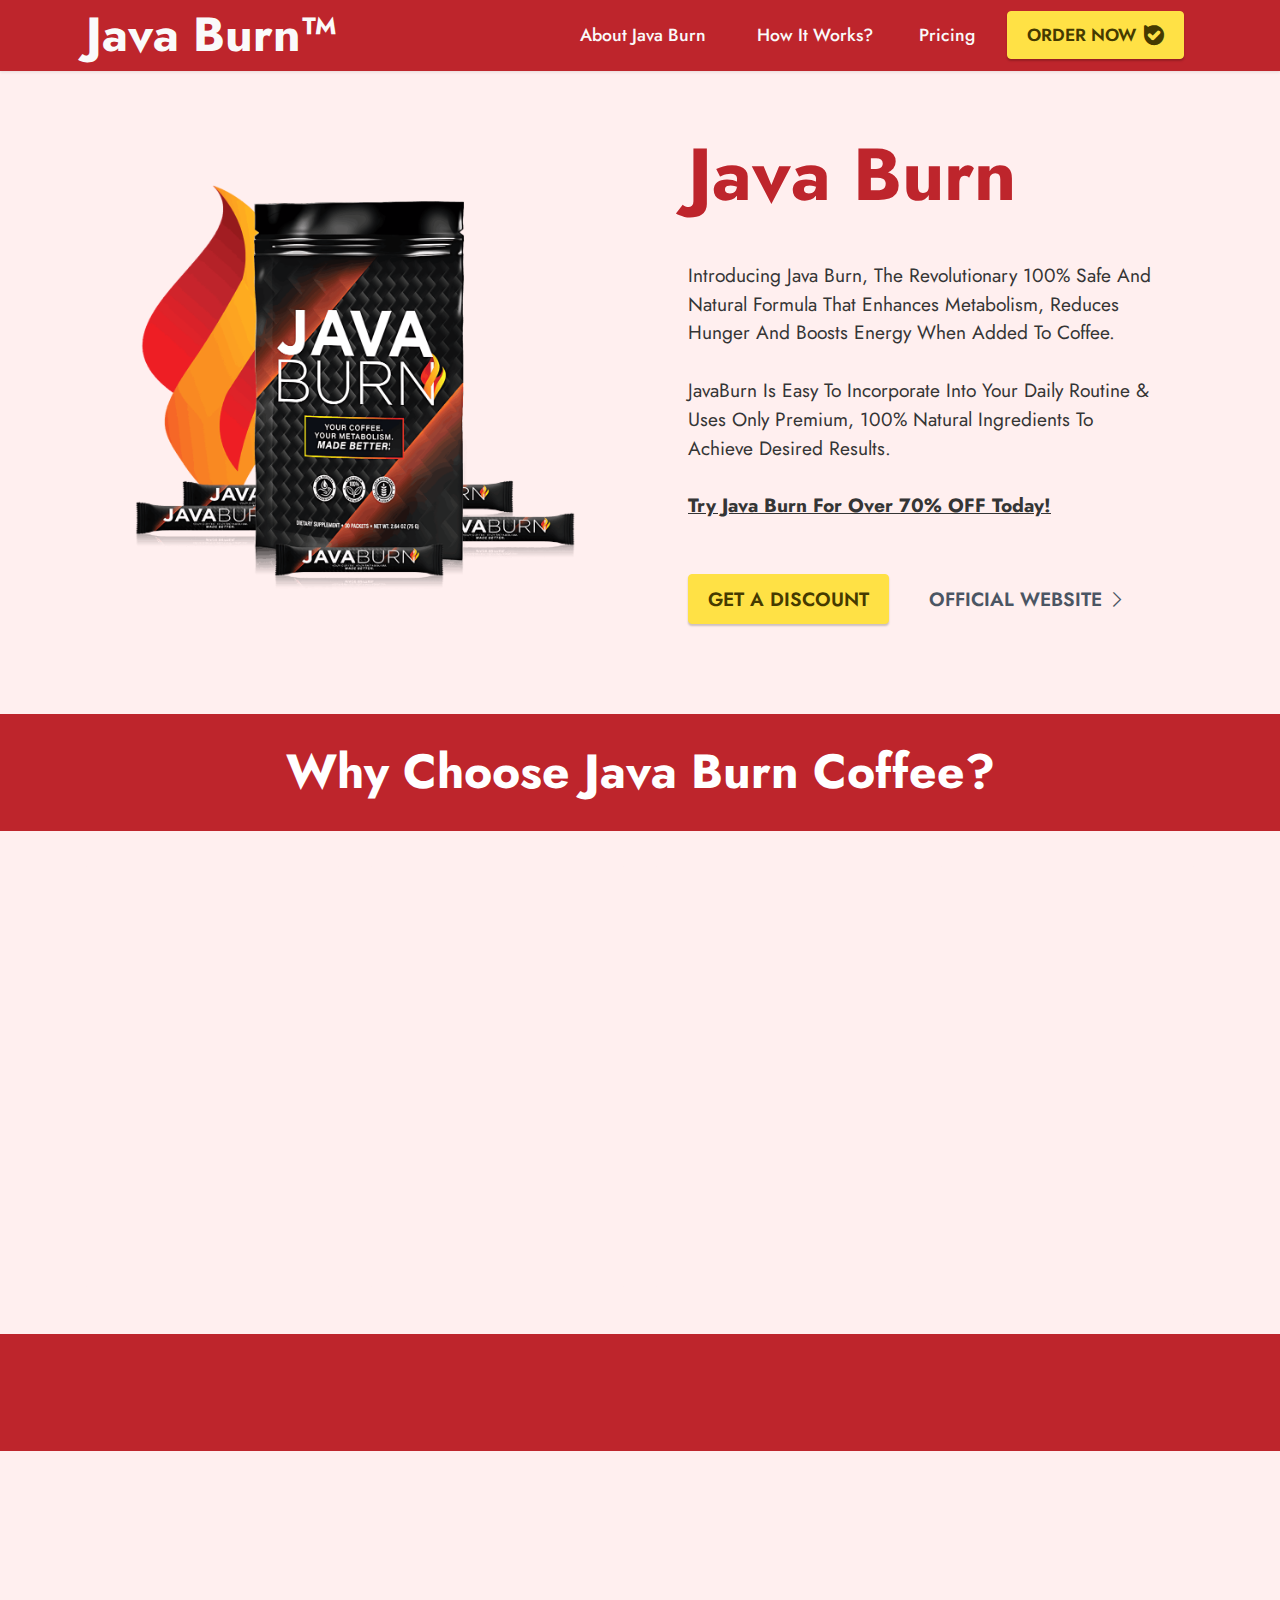
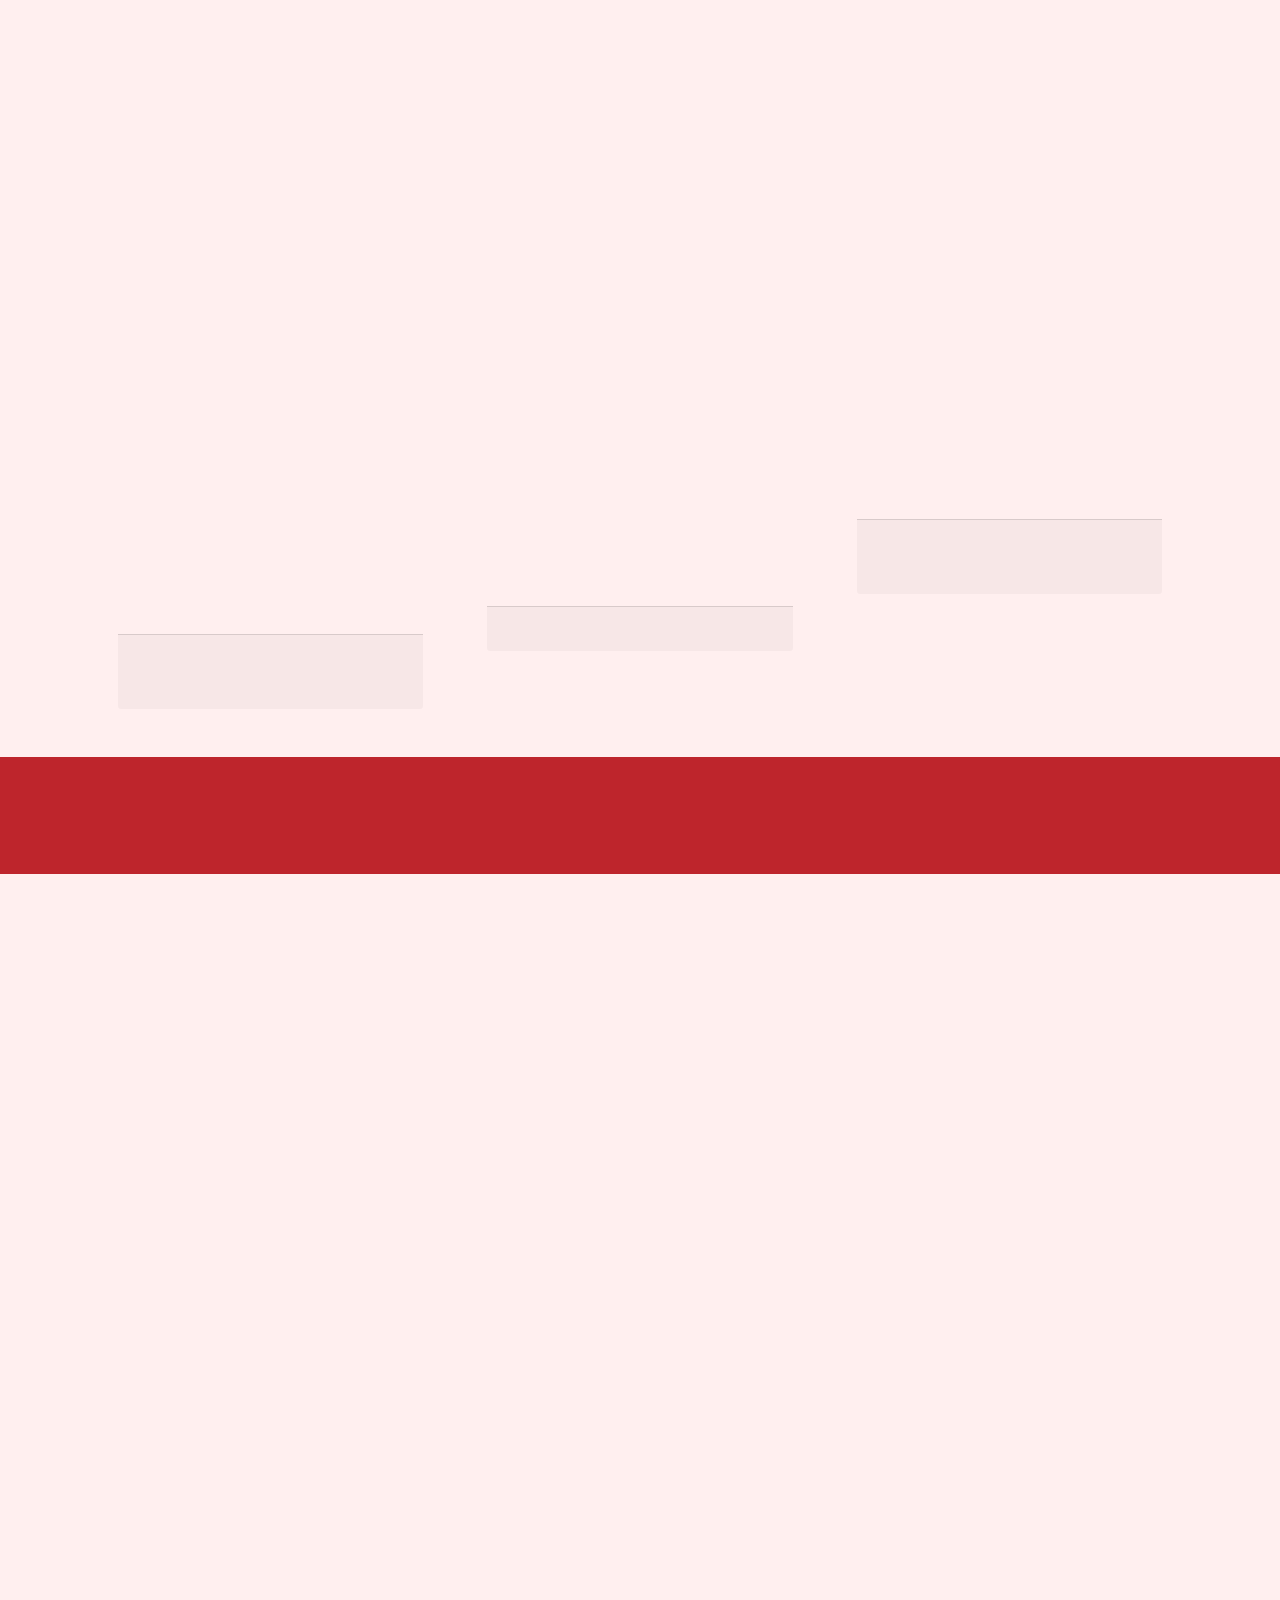
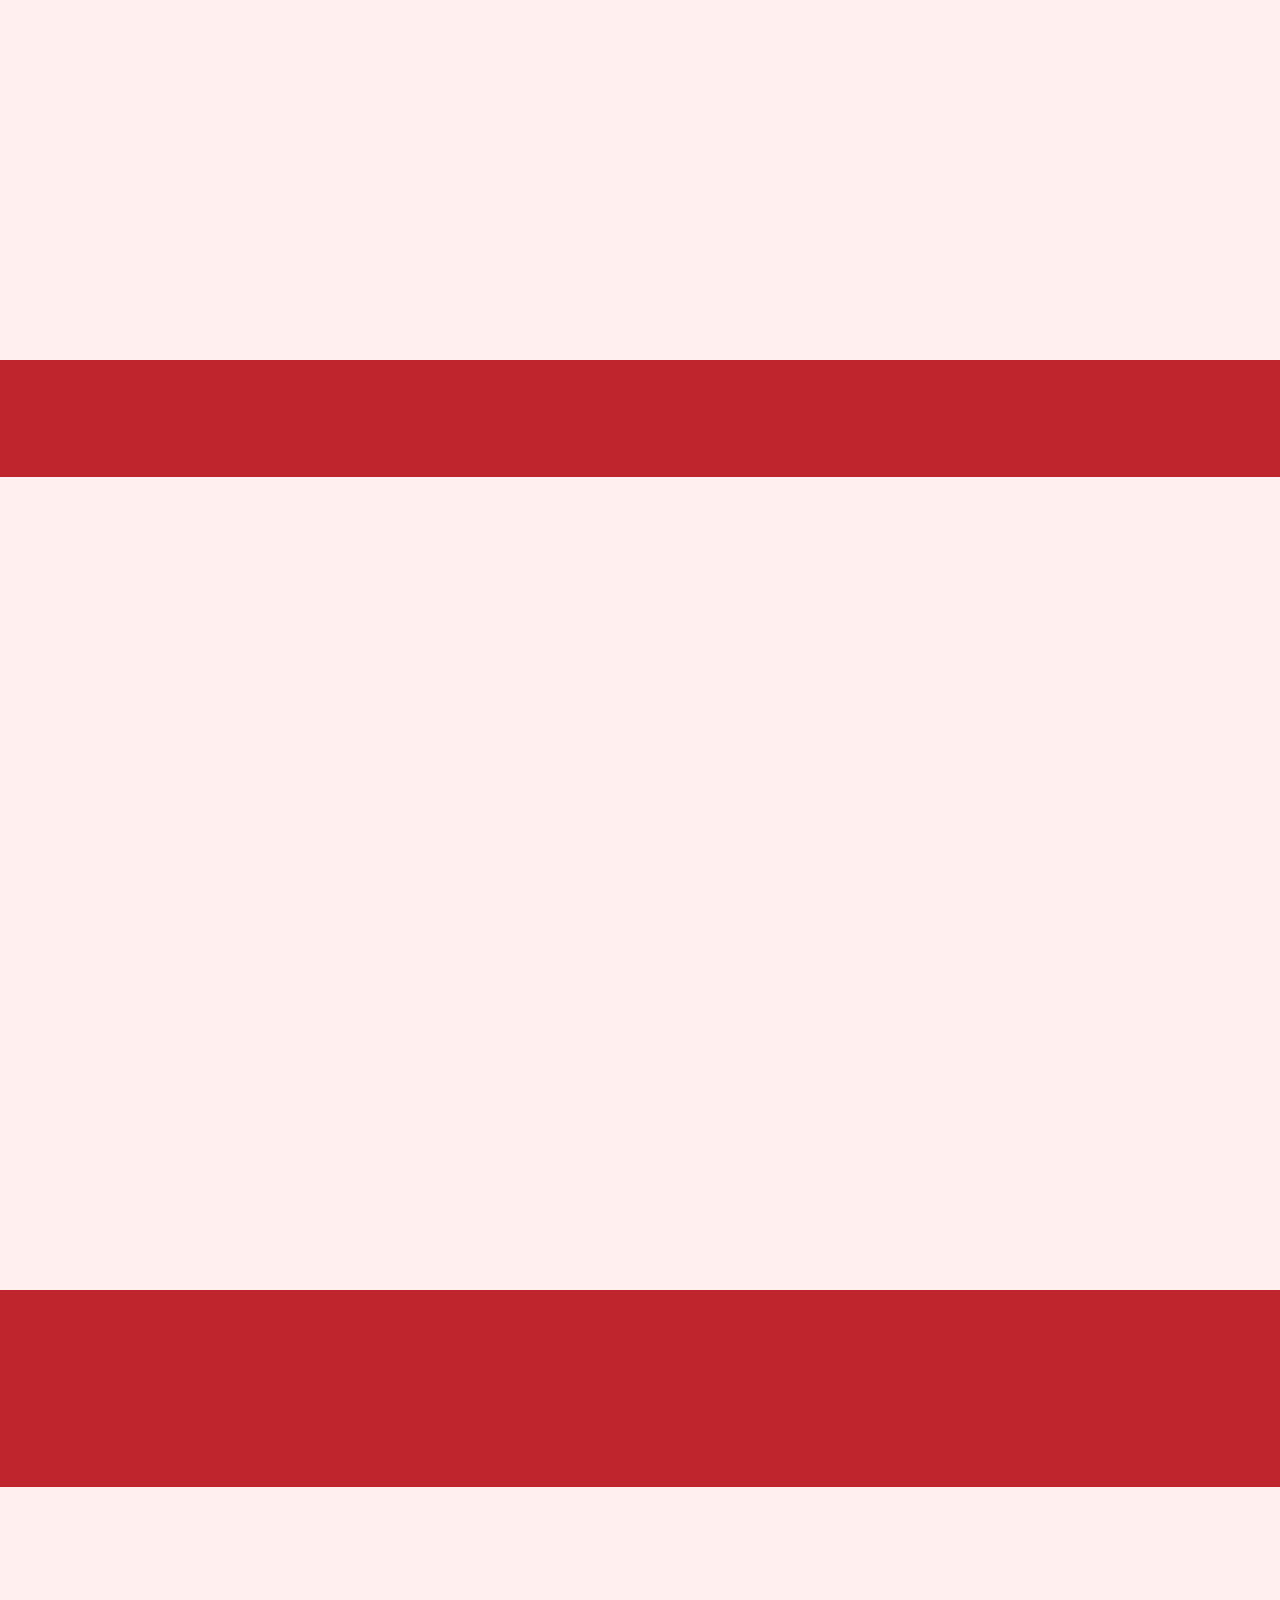
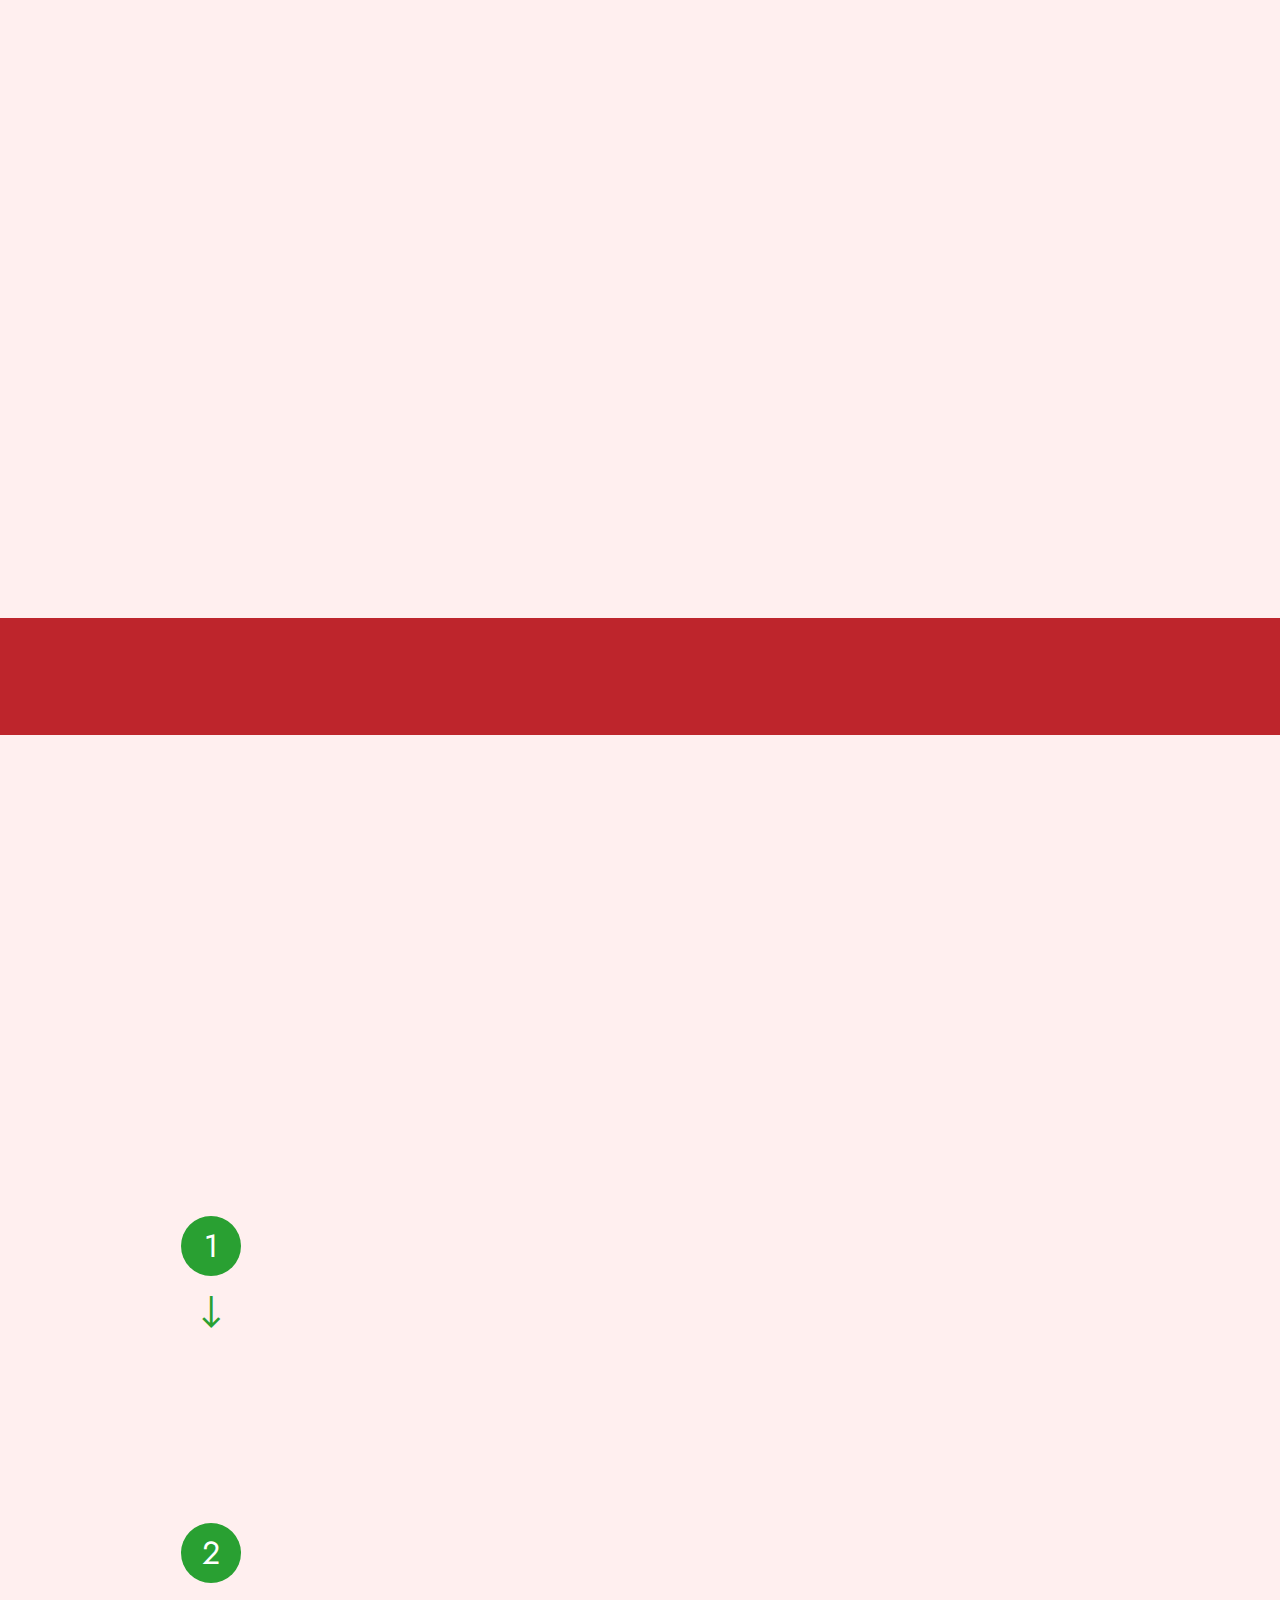
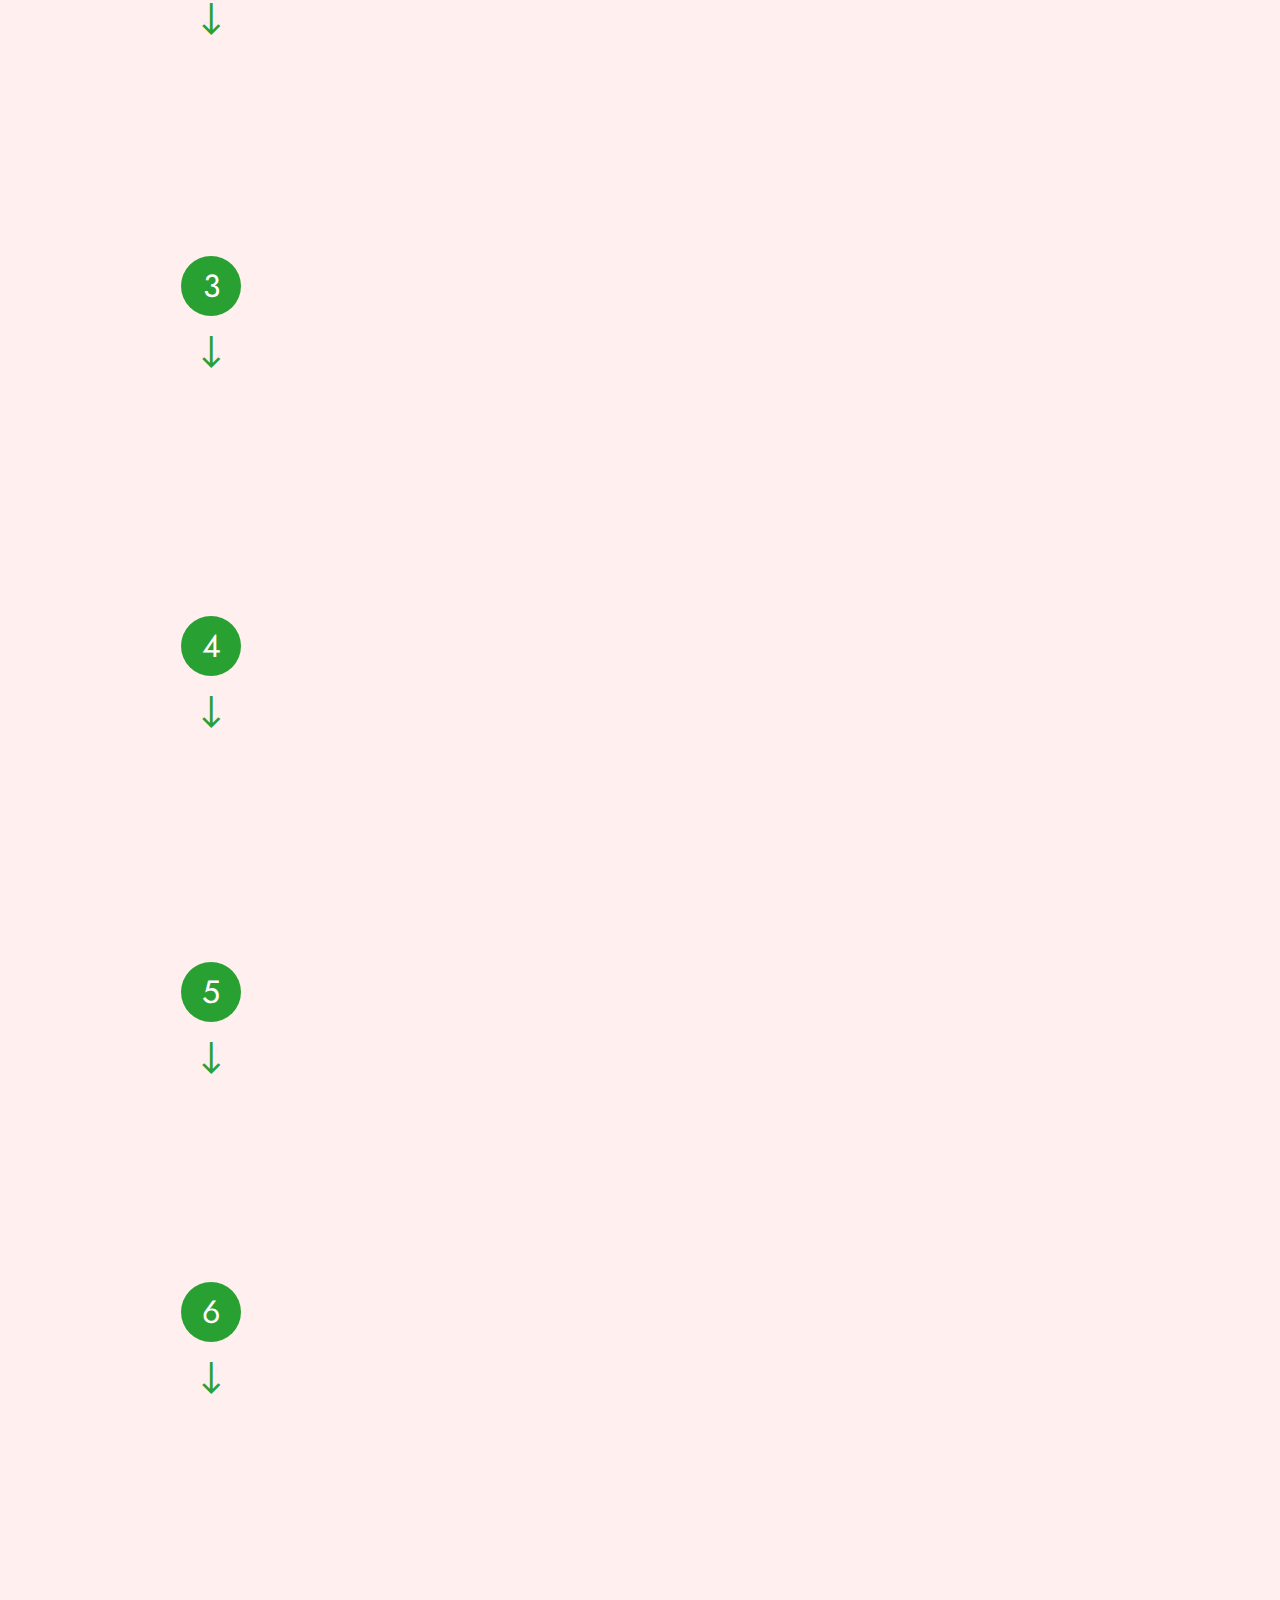
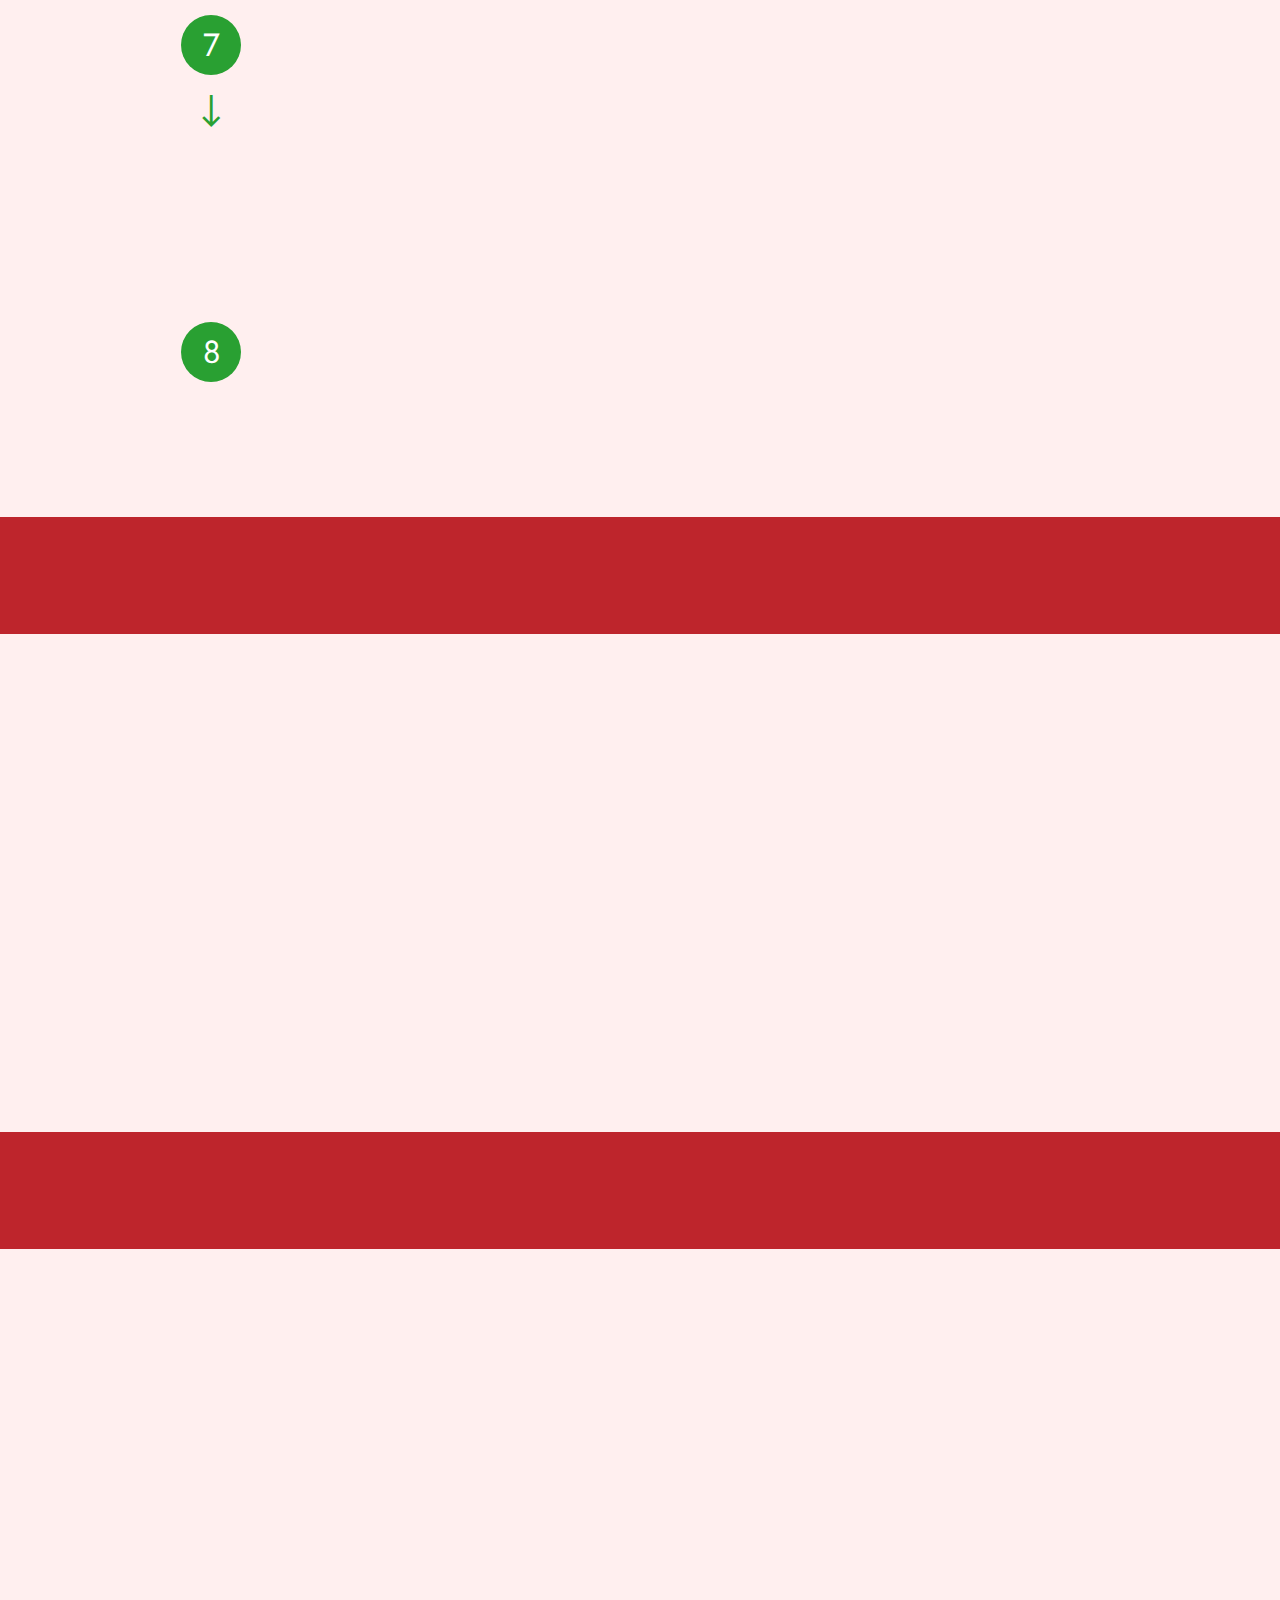
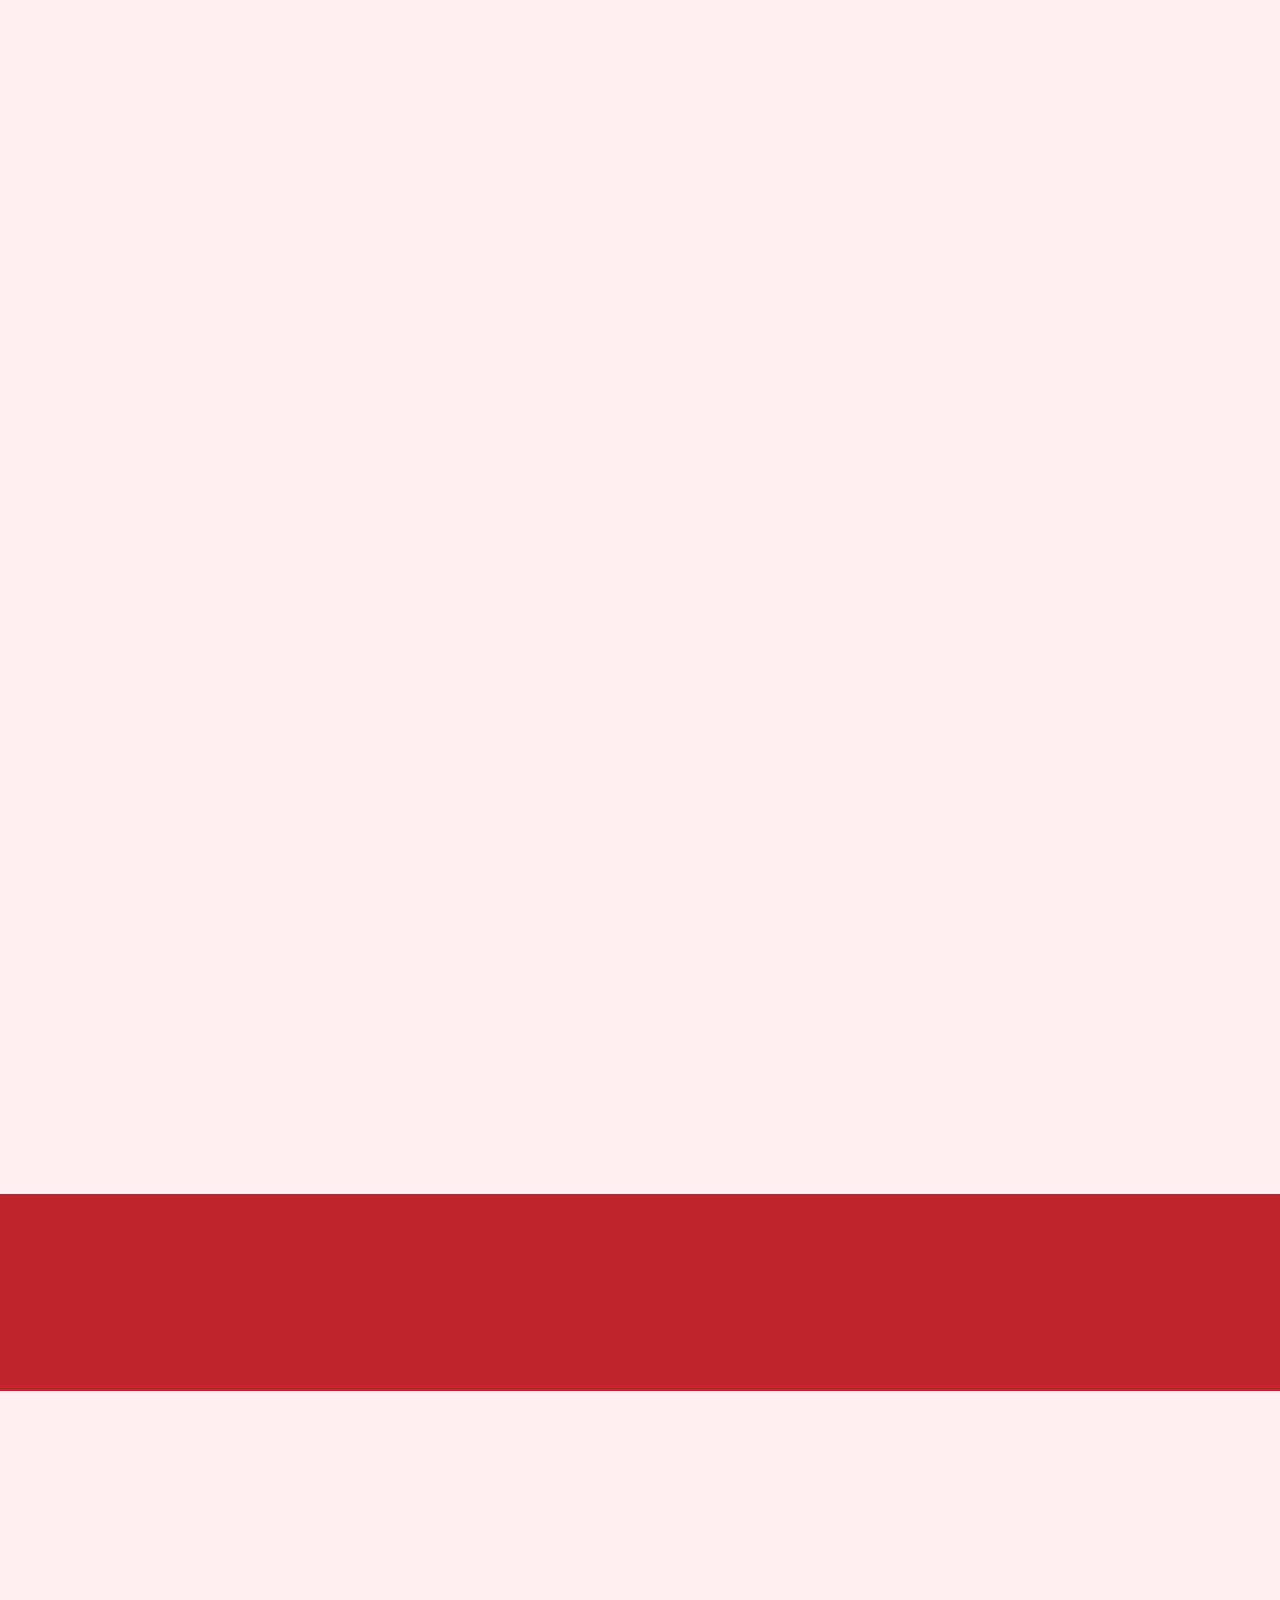
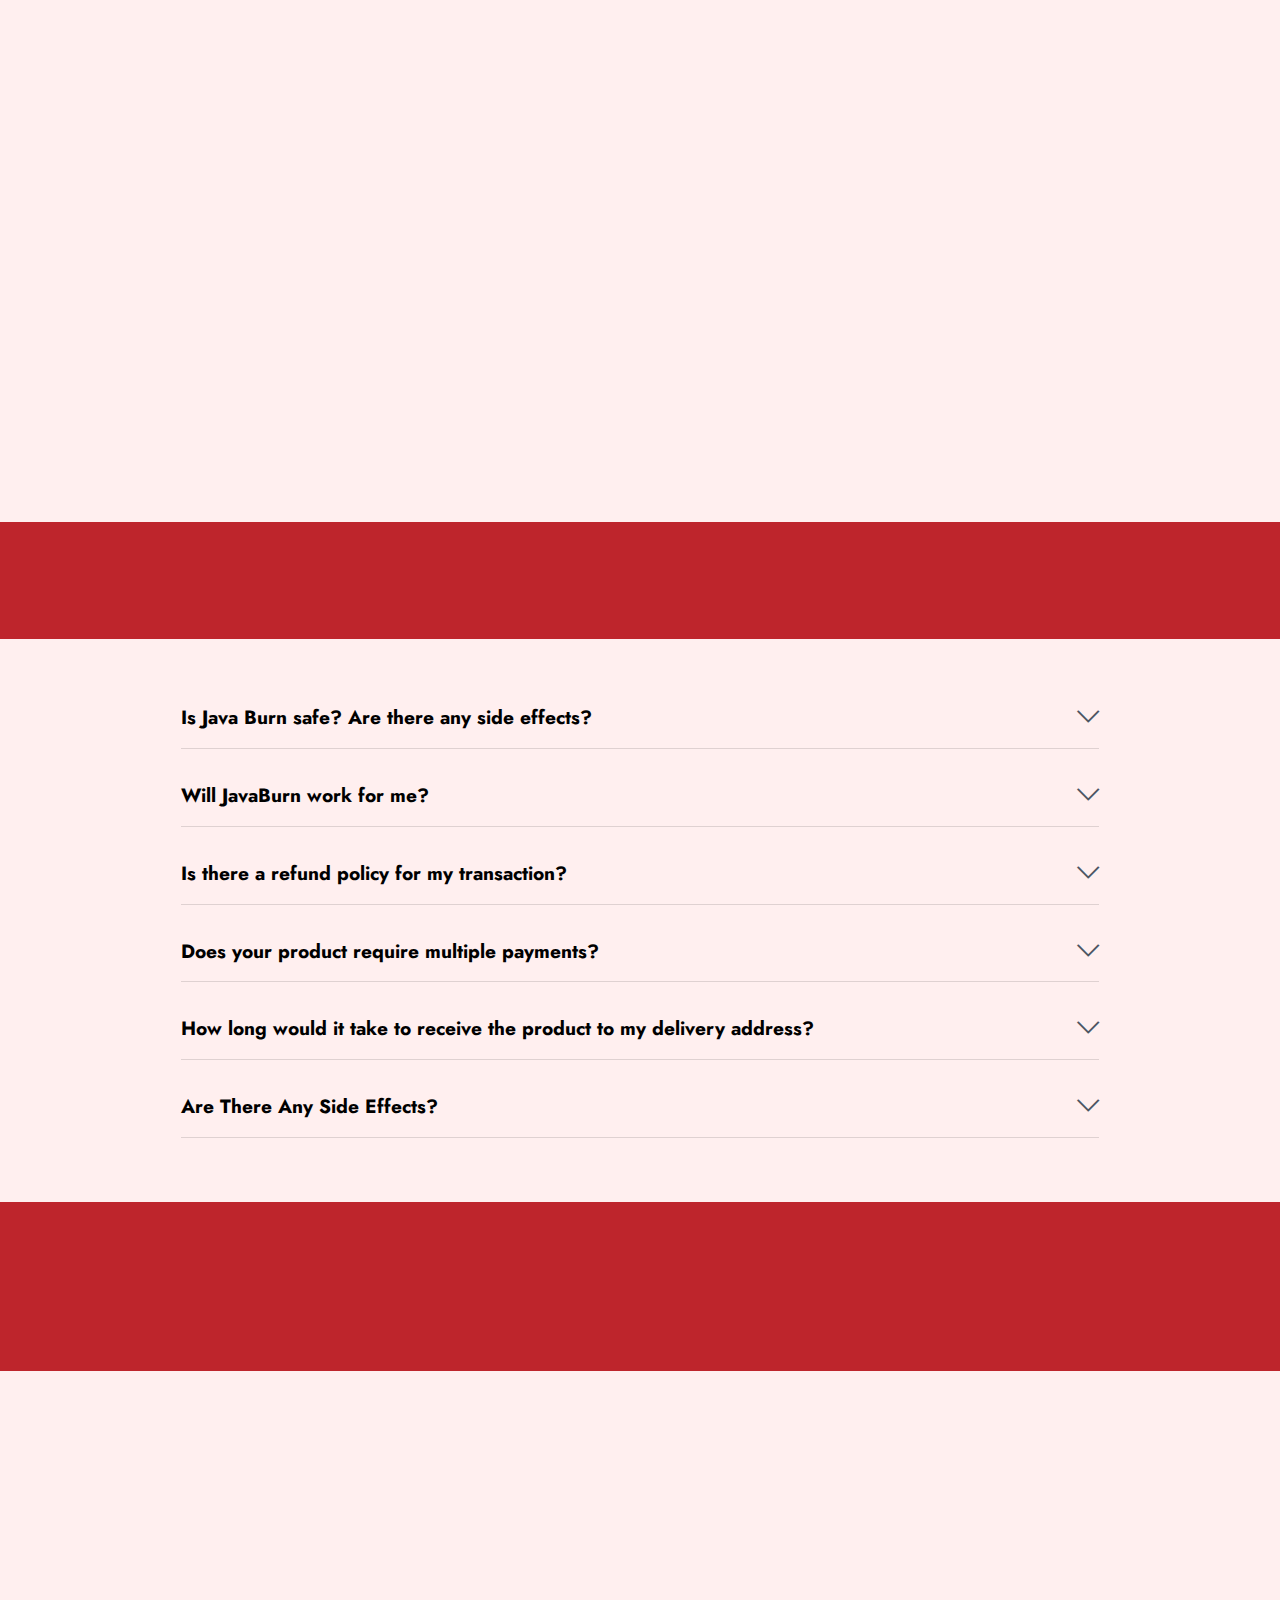
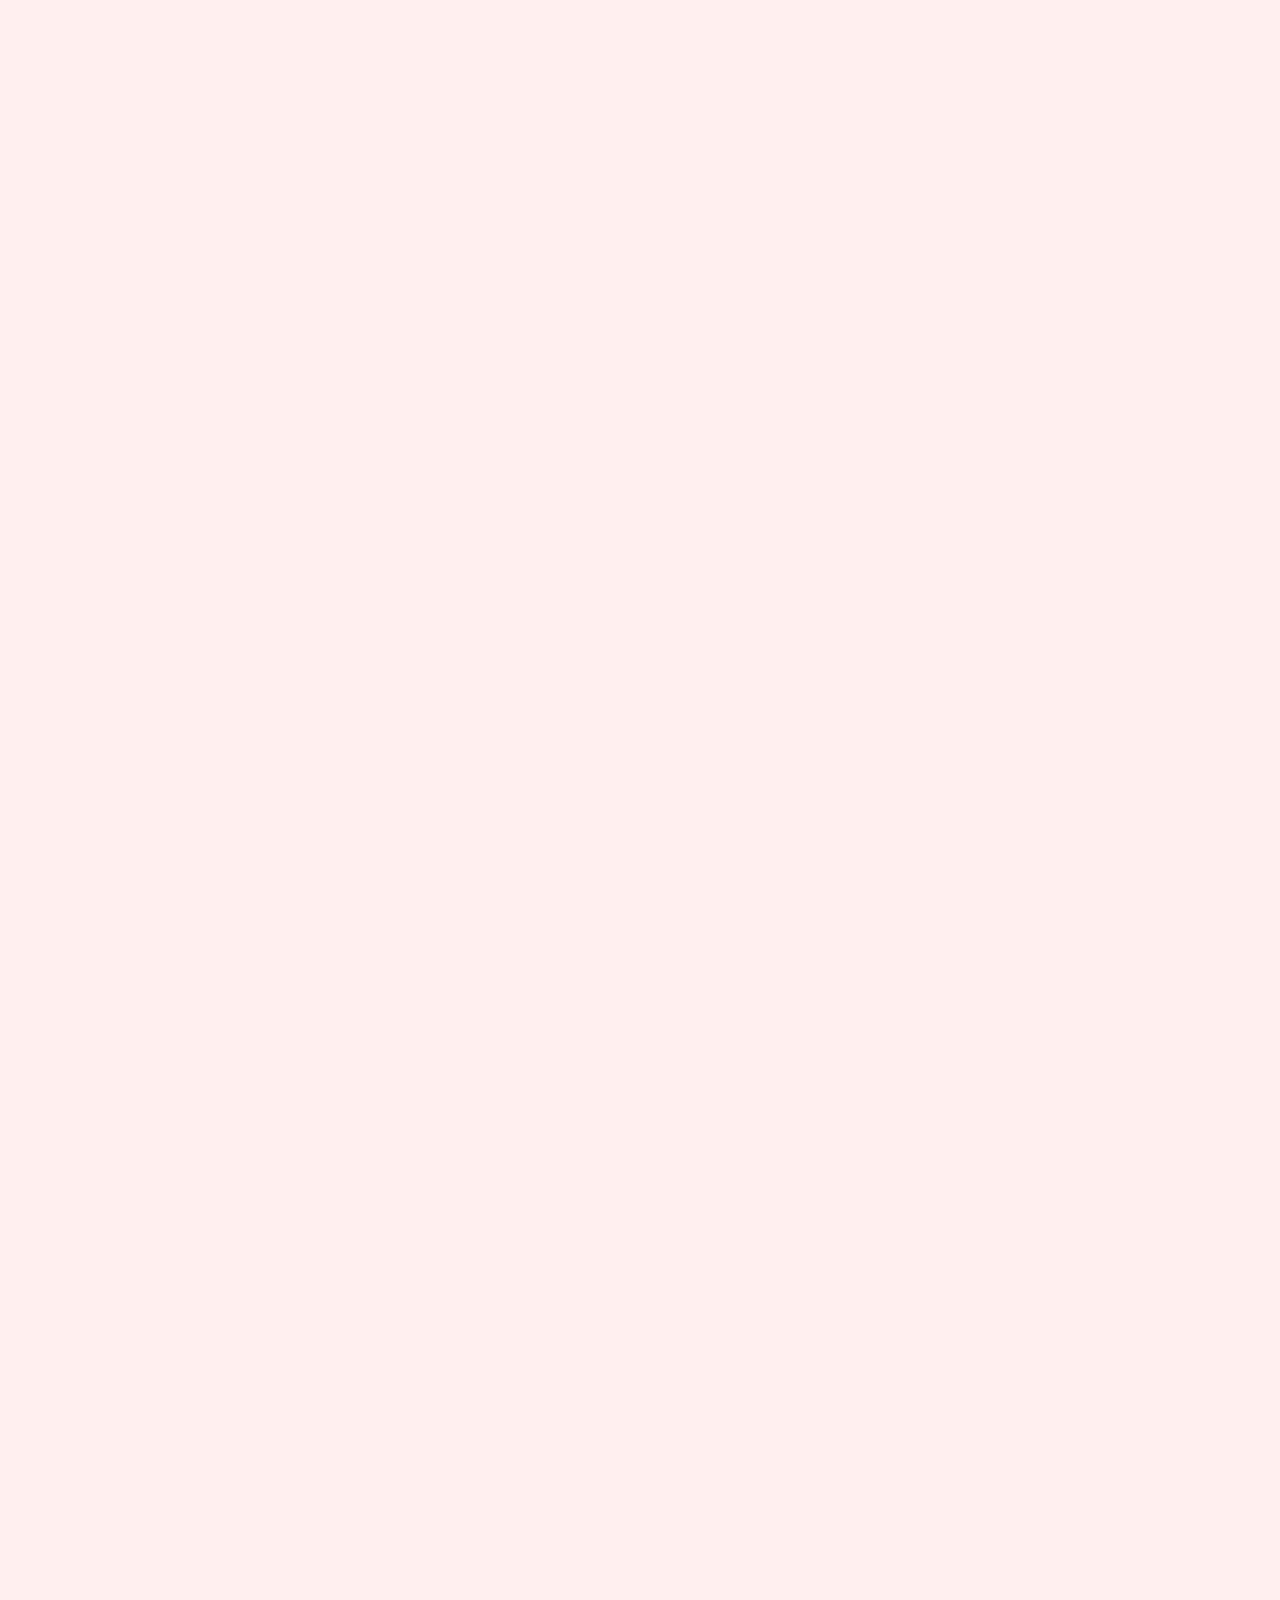
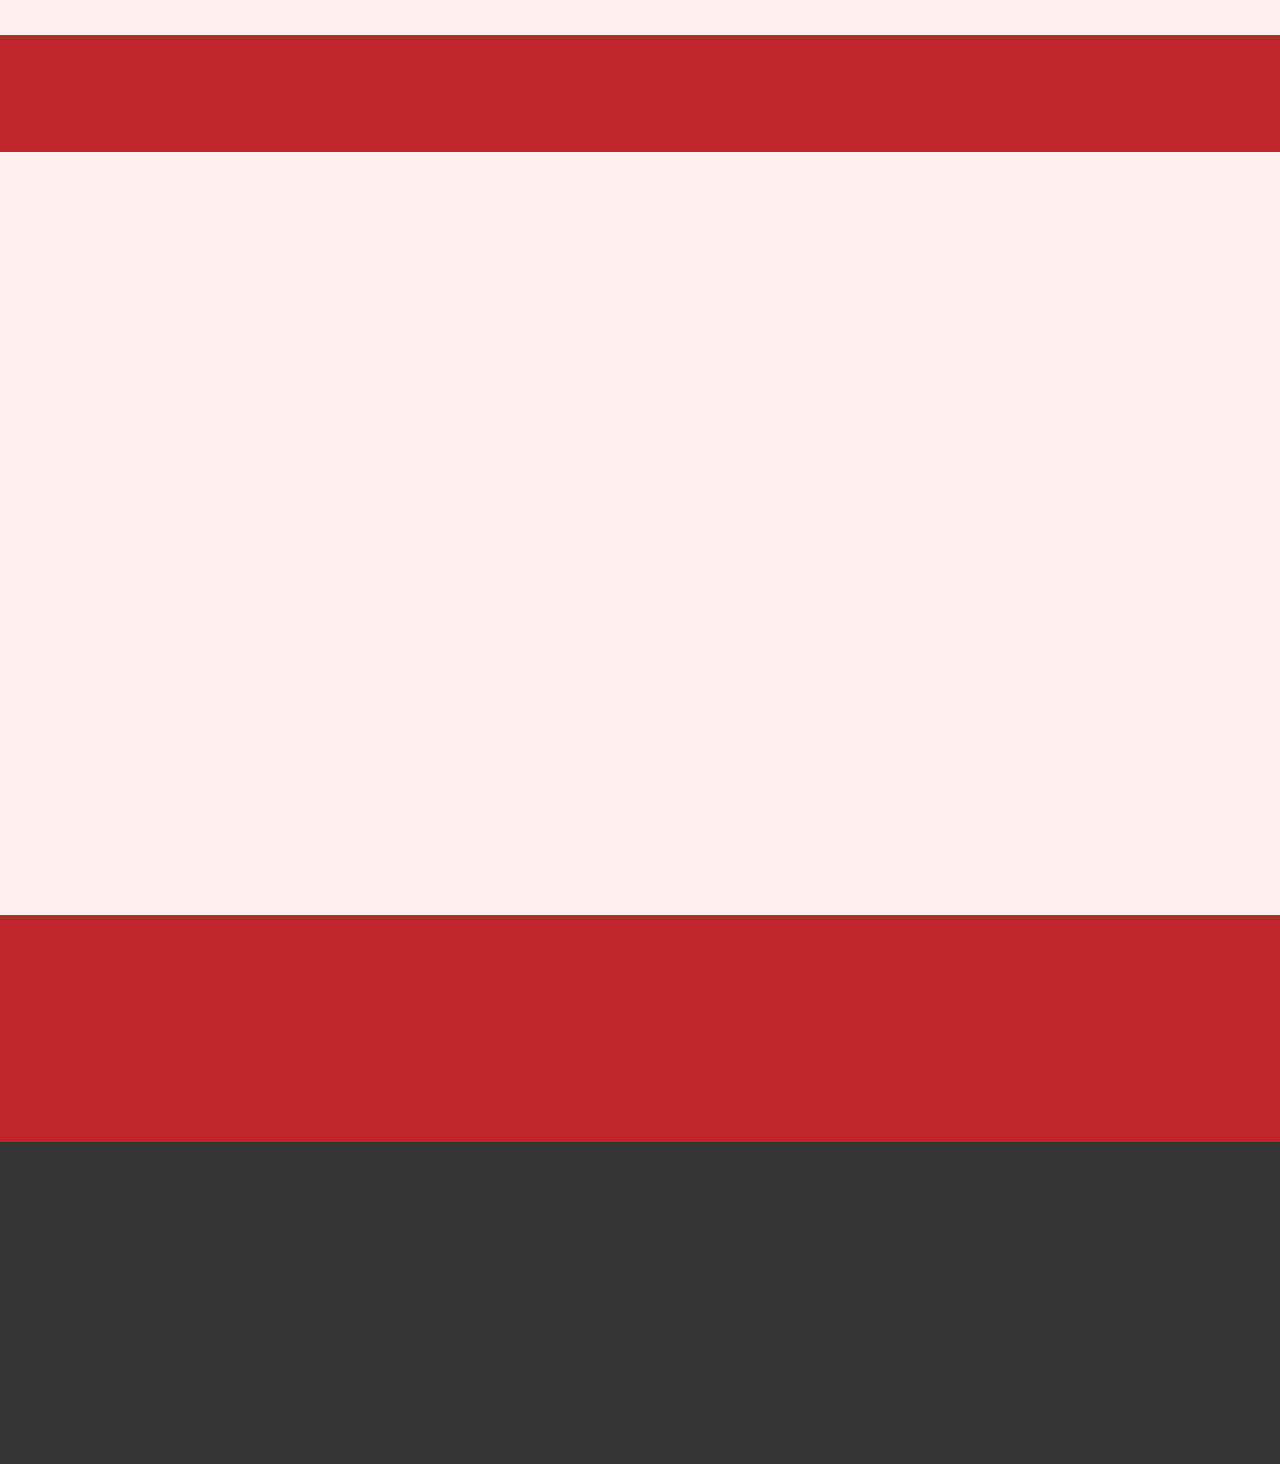
==== index.html @ 0607e8ec "Add files via upload" ====
<!DOCTYPE html>
<html  >
<head>
  
  <meta charset="UTF-8">
  <meta http-equiv="X-UA-Compatible" content="IE=edge">
  
  <meta name="twitter:card" content="summary_large_image"/>
  <meta name="twitter:image:src" content="">
  <meta property="og:image" content="">
  <meta name="twitter:title" content="Java Burn™ Coffee (Buy Now) | JavaBurn Official Store">
  <meta name="viewport" content="width=device-width, initial-scale=1, minimum-scale=1">
  <link rel="shortcut icon" href="assets/images/favicon-main-128x128.png" type="image/x-icon">
  <meta name="description" content="Introducing Java Burn, The Revolutionary 100% Safe And Natural Formula That Enhances Metabolism, Reduces Hunger And Boosts Energy When Added To Coffee.">
  
  
  <title>Java Burn™ Coffee (Buy Now) | JavaBurn Official Store</title>
  <link rel="stylesheet" href="assets/web/assets/mobirise-icons2/mobirise2.css">
  <link rel="stylesheet" href="assets/web/assets/mobirise-icons/mobirise-icons.css">
  <link rel="stylesheet" href="assets/bootstrap/css/bootstrap.min.css">
  <link rel="stylesheet" href="assets/bootstrap/css/bootstrap-grid.min.css">
  <link rel="stylesheet" href="assets/bootstrap/css/bootstrap-reboot.min.css">
  <link rel="stylesheet" href="assets/animatecss/animate.css">
  <link rel="stylesheet" href="assets/dropdown/css/style.css">
  <link rel="stylesheet" href="assets/socicon/css/styles.css">
  <link rel="stylesheet" href="assets/theme/css/style.css">
  <link rel="preload" href="https://fonts.googleapis.com/css?family=Jost:100,200,300,400,500,600,700,800,900,100i,200i,300i,400i,500i,600i,700i,800i,900i&display=swap" as="style" onload="this.onload=null;this.rel='stylesheet'">
  <noscript><link rel="stylesheet" href="https://fonts.googleapis.com/css?family=Jost:100,200,300,400,500,600,700,800,900,100i,200i,300i,400i,500i,600i,700i,800i,900i&display=swap"></noscript>
  <link rel="preload" as="style" href="assets/mobirise/css/mbr-additional.css"><link rel="stylesheet" href="assets/mobirise/css/mbr-additional.css" type="text/css">
  
  
  
  <meta http-equiv="content-language" content="en-us">
<meta name="keywords" content="java burn, javaburn, java burn coffee, javaburn coffee">
</head>
<body>
  
  <section data-bs-version="5.1" class="menu menu2 cid-tmAYGHW7QI" once="menu" id="menu2-29">
    
    <nav class="navbar navbar-dropdown navbar-expand-lg">
        <div class="container">
            <div class="navbar-brand">
                
                <span class="navbar-caption-wrap"><a class="navbar-caption text-white text-primary display-2" href="index.html">Java Burn™</a></span>
            </div>
            <button class="navbar-toggler" type="button" data-toggle="collapse" data-bs-toggle="collapse" data-target="#navbarSupportedContent" data-bs-target="#navbarSupportedContent" aria-controls="navbarNavAltMarkup" aria-expanded="false" aria-label="Toggle navigation">
                <div class="hamburger">
                    <span></span>
                    <span></span>
                    <span></span>
                    <span></span>
                </div>
            </button>
            <div class="collapse navbar-collapse" id="navbarSupportedContent">
                <ul class="navbar-nav nav-dropdown" data-app-modern-menu="true"><li class="nav-item"><a class="nav-link link text-white text-primary display-4" href="index.html#content4-4">About Java Burn&nbsp;<br></a>
                    </li><li class="nav-item"><a class="nav-link link text-white text-primary display-4" href="index.html#content4-6">How It Works?</a></li><li class="nav-item"><a class="nav-link link text-white text-primary display-4" href="index.html#content4-2f">Pricing</a></li></ul>
                
                <div class="navbar-buttons mbr-section-btn"><a class="btn btn-warning display-4" href="https://hop.clickbank.net/?vendor=javaburn&affiliate=527914&lid=6100&tid=organic" rel="nofollow"><span class="socicon socicon-bale mbr-iconfont mbr-iconfont-btn" style="font-size: 20px;"></span>ORDER NOW</a></div>
            </div>
        </div>
    </nav>
</section>

<section data-bs-version="5.1" class="header14 cid-tmAWnNTbYr" id="header14-28">

    

    
    

    <div class="container">
        <div class="row justify-content-center align-items-center">
            <div class="col-12 col-md-6 image-wrapper">
                <a href="https://hop.clickbank.net/?vendor=javaburn&affiliate=527914&lid=6100&tid=organic" rel="nofollow"><img src="assets/images/out-53-1256x957.png" alt="Buy Now"></a>
            </div>
            <div class="col-12 col-md">
                <div class="text-wrapper">
                    <h1 class="mbr-section-title mbr-fonts-style mb-3 display-1"><strong>Java Burn</strong></h1>
                    <p class="mbr-text mbr-fonts-style display-7">
                        <br>Introducing Java Burn, The Revolutionary 100% Safe And Natural Formula That Enhances Metabolism, Reduces Hunger And Boosts Energy When Added To Coffee.<br><br>JavaBurn Is Easy To Incorporate Into Your Daily Routine &amp; Uses Only Premium, 100% Natural Ingredients To Achieve Desired Results.<br><br><strong><u>Try Java Burn For Over 70% OFF Today!</u><br></strong><br></p>
                    <div class="mbr-section-btn mt-3"><a class="btn btn-warning display-7" href="https://hop.clickbank.net/?vendor=javaburn&affiliate=527914&lid=6100&tid=organic" rel="nofollow"><font face="Moririse2"><br></font>GET A DISCOUNT</a> <a class="btn btn-primary-outline display-7" href="https://hop.clickbank.net/?vendor=javaburn&affiliate=527914&lid=6100&tid=organic" rel="nofollow"><span class="mobi-mbri mobi-mbri-arrow-next mbr-iconfont mbr-iconfont-btn" style="font-size: 15px;"></span><font face="Moririse2"><br></font>OFFICIAL WEBSITE</a></div>
                </div>
            </div>
        </div>
    </div>
</section>

<section data-bs-version="5.1" class="content4 cid-tkw43LLXRT" id="content4-1a">
    

    
    
    <div class="container">
        <div class="row justify-content-center">
            <div class="title col-md-12 col-lg-12">
                <h3 class="mbr-section-title mbr-fonts-style align-center mb-4 display-2"><strong>Why Choose Java Burn Coffee?</strong></h3>
                
                
            </div>
        </div>
    </div>
</section>

<section data-bs-version="5.1" class="team1 cid-tkw4m1pY9d" id="team1-1b">
    

    
    
    <div class="container">
        <div class="row justify-content-center">
            
            <div class="col-sm-6 col-lg-3">
                <div class="card-wrap">
                    <div class="image-wrap">
                        <img src="assets/images/untitled-200-120-px-2-500x300.png" alt="Made In USA">
                    </div>
                    <div class="content-wrap">
                        <h5 class="mbr-section-title card-title mbr-fonts-style align-center m-0 display-5"><strong>Made In USA</strong></h5>
                        
                        <p class="card-text mbr-fonts-style align-center display-7">
                            Our Java Burn dietary supplement is proudly made in the United States of America.
                        </p>
                        
                        
                    </div>
                </div>
            </div>

            <div class="col-sm-6 col-lg-3">
                <div class="card-wrap">
                    <div class="image-wrap">
                        <img src="assets/images/untitled-200-120-px-1-500x300.png" alt="GMP Certified">
                    </div>
                    <div class="content-wrap">
                        <h5 class="mbr-section-title card-title mbr-fonts-style align-center m-0 display-5"><strong>GMP Certified</strong></h5>
                        
                        <p class="card-text mbr-fonts-style align-center display-7">
                            This product has been certified under Good Manufacturing Practice standards.</p>
                        
                        
                    </div>
                </div>
            </div>

            <div class="col-sm-6 col-lg-3">
                <div class="card-wrap">
                    <div class="image-wrap">
                        <img src="assets/images/untitled-200-120-px-500x300.png" alt="FDA Approved">
                    </div>
                    <div class="content-wrap">
                        <h5 class="mbr-section-title card-title mbr-fonts-style align-center m-0 display-5"><strong>FDA Approved</strong></h5>
                        
                        <p class="card-text mbr-fonts-style align-center display-7">Java Burn is formulated in a facility registered with FDA &amp; follows all FDA regulations.
                        </p>
                        
                        
                    </div>
                </div>
            </div>

            <div class="col-sm-6 col-lg-3">
                <div class="card-wrap">
                    <div class="image-wrap">
                        <img src="assets/images/untitled-200-120-px-3-500x300.png" alt="Natural Product">
                    </div>
                    <div class="content-wrap">
                        <h5 class="mbr-section-title card-title mbr-fonts-style align-center m-0 display-5"><strong>100% Natural</strong></h5>
                        
                        <p class="card-text mbr-fonts-style align-center display-7">
                            We are proud to offer Java Burn, made with all-natural, non-GMO and gluten-free ingredients.
                        </p>
                        
                        
                    </div>
                </div>
            </div>
        </div>
    </div>
</section>

<section data-bs-version="5.1" class="content4 cid-tkwapwRYSb" id="content4-1h">
    

    
    
    <div class="container">
        <div class="row justify-content-center">
            <div class="title col-md-12 col-lg-12">
                <h3 class="mbr-section-title mbr-fonts-style align-center mb-4 display-2"><strong>Java Burn™ Proven By Thousands</strong></h3>
                
                
            </div>
        </div>
    </div>
</section>

<section data-bs-version="5.1" class="team1 cid-tkwaK0DLYn" id="team1-1i">
    

    <div class="JCB container">
    
        <div class="media-container-row">
            <div class="mbr-testimonial p-3 align-center col-12 col-md-6 col-lg-4">
                <div class="panel-item p-3 JCB_User">
                    <div class="card-block ">
                        <div class="testimonial-photo">
                            <img src="assets/images/out-10-730x383.png" alt="Review Image 1">
                        </div>
                        
                         <p class="StarBox"><img src="assets/images/stars-3-400x60.png" alt="Star Rating"></p>
                        <p style="font-size:25px"><strong>Verified Purchase&nbsp;</strong>✅</p>
                        <p class="mbr-text mbr-fonts-style display-7"><font style="font-size:23px;color:#1e5380;"><strong>Isabella Masters enjoys the boost in energy…!</strong></font><br>"I have had a positive experience with Java Burn Supplement. As soon as I began taking the supplement mixed in with my coffee, I noticed a significant increase in my energy levels and a reduction in belly fat. I have tried various other methods for weight loss and boosting my metabolism, but nothing has been as effective as the Java Burn weight loss formula. I highly recommend this product to anyone looking to lose weight naturally and improve their metabolism."<br>
                        </p>
                    </div>
                    <div class="card-footer">
                        <div class="mbr-author-name mbr-bold mbr-fonts-style display-7"><em>Isabella Masters - New York, USA</em></div>
                        
                    </div>
                </div>
            </div>

            <div class="mbr-testimonial p-3 align-center col-12 col-md-6 col-lg-4">
                <div class="panel-item p-3 JCB_User">
                    <div class="card-block">
                        <div class="testimonial-photo">
                            <img src="assets/images/out-18-730x383.png" alt="Review Image 2">
                        </div>
                         <p class="StarBox"><img src="assets/images/stars-3-400x60.png" alt="Star Rating"></p>
                        <p style="font-size:25px"><strong>Verified Purchase&nbsp;</strong>✅</p>
                        <p class="mbr-text mbr-fonts-style display-7"><font style="font-size:23px;color:#1e5380;"><strong>Drew lost 22 lbs in 2 months…!</strong></font><br>“It has been two months since I started incorporating the Java Burn dietary supplement into my morning coffee routine. Almost immediately, I noticed an increase in energy and vitality. As the weeks went by, I could see a noticeable improvement in my metabolism. And after two months, I have seen a significant decrease in my weight. The supplement has proven to be a valuable addition to my morning routine and has helped me to achieve my weight loss goals.”</p>
                    </div>
                    <div class="card-footer">
                        <div class="mbr-author-name mbr-bold mbr-fonts-style display-7"><em>Drew Mitchell - Wyoming, USA</em></div>
                        
                    </div>
                </div>
            </div>

            <div class="mbr-testimonial p-3 align-center col-12 col-md-6 col-lg-4">
                <div class="panel-item p-3 JCB_User">
                    <div class="card-block">
                        <div class="testimonial-photo">
                            <img src="assets/images/out-17-730x383.png" alt="Review Image 3">
                        </div>
                        <p class="StarBox"><img src="assets/images/stars-3-400x60.png" alt="Star Rating"></p>
                        <p style="font-size:25px"><strong>Verified Purchase&nbsp;</strong>✅</p>
                        
                        <p class="mbr-text mbr-fonts-style display-7"><font style="font-size:23px;color:#1e5380;"><strong>Sophie McKenzie is happy with her weight…!</strong></font><br>“Java Burn coffee mixture appears to be a successful formula, as it has increased my metabolism and resulted in a weight loss of 5lbs in the first month. I previously had low energy levels and difficulty focusing on work, but now I am grateful to John Barban for creating the Java Burn Supplement which has greatly helped me."<br></p>
                    </div>
                    <div class="card-footer">
                        <div class="mbr-author-name mbr-bold mbr-fonts-style display-7"><em>Sophie McKenzie - Chicago, USA</em></div>
                        
                    </div>
                </div>
            </div>

            

            

            
        </div>
    </div>  
     
</section>

<section data-bs-version="5.1" class="content4 cid-tjtwnSRDdB" id="content4-4">
    

    
    
    <div class="container">
        <div class="row justify-content-center">
            <div class="title col-md-12 col-lg-12">
                <h3 class="mbr-section-title mbr-fonts-style align-center mb-4 display-2"><strong>What Is Java Burn?</strong></h3>
                
                
            </div>
        </div>
    </div>
</section>

<section data-bs-version="5.1" class="header11 cid-tjtwWIp2h5" id="header11-5">

    

    
    

    <div class="container-fluid">
        <div class="row justify-content-center">
            <div class="col-12 col-md-5 image-wrapper">
                <img class="w-100" src="assets/images/untitled-design-81-690x830.png" alt="Supplement">
            </div>
            <div class="col-12 col-md">
                <div class="text-wrapper text-center">
                    
                    <p class="mbr-text mbr-fonts-style display-7">Java Burn is a dietary supplement made from natural and herbal ingredients that is designed to enhance metabolism and boost energy when added to coffee. Unlike many other weight loss products, Java Burn is free from artificial ingredients, fillers, toxins, and hormones, making it safe to use every day.
<br>
<br>The ingredients in Java Burn have been carefully selected for their ability to support digestion and target risk factors that can slow down metabolism, such as stress, toxins, and inflammation. The powder is packaged in convenient pre-measured sachets, making it easy to add to any beverage, but it is particularly effective when added to coffee.
<br>
<br>Coffee is a natural stimulant with energizing and cognitive-boosting properties, and as it is consumed by nearly 80% of the world's population, adding Java Burn to a morning cup of coffee is a convenient way to support weight loss and improve overall health. The supplement not only promotes weight loss by increasing metabolism and decreasing cravings, but also offers other benefits such as better immunity, focus, alertness, and cardiovascular health.
<br>
<br>Java Burn works by targeting multiple areas that can contribute to weight gain, such as increasing metabolism, reducing cravings, providing natural energy, and cleaning the body of harmful impurities. Additionally, it can improve memory and brain function, strengthen the immune system and speed up the healing process. The supplement also specifically targets problem areas and difficult-to-exercise inner fat stores.
<br>
<br>The ingredients used in the Java Burn supplement are sourced from trusted farmers who do not use pesticides or other harmful chemicals that can contaminate or damage the quality of the ingredients. The company guarantees that only high-quality ingredients are used in the production of this supplement.<br></p>
                    <div class="mbr-section-btn mt-3"><a class="btn btn-warning display-7" href="https://hop.clickbank.net/?vendor=javaburn&affiliate=527914&lid=6100&tid=organic" rel="nofollow"><span class="mobi-mbri mobi-mbri-arrow-next mbr-iconfont mbr-iconfont-btn" style="font-size: 15px;"></span>SHOP NOW</a></div>
                </div>
            </div>
        </div>
    </div>
</section>

<section data-bs-version="5.1" class="content4 cid-tjtxWwqj42" id="content4-6">
    

    
    
    <div class="container">
        <div class="row justify-content-center">
            <div class="title col-md-12 col-lg-12">
                <h3 class="mbr-section-title mbr-fonts-style align-center mb-4 display-2"><strong>How Does JavaBurn Works?</strong></h3>
                
                
            </div>
        </div>
    </div>
</section>

<section data-bs-version="5.1" class="content5 cid-sKy7tkCOig cid-tjtzqzBvQT" id="content5-7">
    
    <div class="container">
        <div class="row justify-content-center">
            <div class="col-md-12 col-lg-10">
                
                
                <p class="mbr-text mbr-fonts-style display-7">Java Burn is a unique dietary supplement that works by boosting metabolism and reducing cravings, making it an effective weight loss solution. The all-natural formula, made from herbal ingredients, is designed to target the risk factors that slow down metabolism, such as stress, toxins and inflammation, and improve digestion.
<br>
<br>The powder is easy to use, simply mix it into any beverage, but it is particularly effective when added to coffee. The caffeine in coffee, combined with the metabolism-boosting ingredients in Java Burn, creates a powerful synergy that helps to burn fat and calories more quickly, while also providing other benefits such as improved focus, alertness, and cardiovascular health.<br><br>Java Burn is formulated with 100% natural ingredients to ensure that it is safe, effective and free from any known side effects.<br></p>
            </div>
        </div>
    </div>
</section>

<section data-bs-version="5.1" class="content8 cid-tjtzAQHko8" id="content8-8">
    
    <div class="container">
        <div class="row justify-content-center">
            <div class="counter-container col-md-12 col-lg-10">
                
                <div class="mbr-text mbr-fonts-style display-7">
                    <ul>
                        <li>Java Burn targets the risk factors that slow down metabolism, such as stress, toxins, and inflammation, through its all-natural formula made from herbal ingredients.
</li><li>It increases metabolism, allowing the body to burn fat and calories more quickly.
</li><li>It reduces cravings, helping to avoid overeating and manage weight loss.
</li><li>JavaBurn provides natural energy, keeping you focused and alert throughout the day.
</li><li>It cleanses the body of harmful impurities, promoting overall health and well-being.
</li><li>It enhances memory and brain function, strengthens the immune system and speeds up the healing process. Additionally, it targets problem areas and difficult-to-exercise inner fat stores. The supplement is particularly effective when added to coffee, as the caffeine in coffee creates a powerful synergy with the metabolism-boosting ingredients.</li>
                    </ul>
                </div>
            </div>
        </div>
    </div>
</section>

<section data-bs-version="5.1" class="content4 cid-sKy7YKiKVs cid-tq5OSuAQeg" id="content4-2f">
    

   <div class="container">
        <div class="row justify-content-center">
            <div class="title col-md-12 col-lg-10">
                <h3 class="mbr-section-title mbr-fonts-style align-center mb-4 display-2">
                    <strong>Limited Time Special Pricing - Act Now!
                    </strong><br>

                </h3>
                <h4 class="mbr-section-subtitle align-center mbr-fonts-style mb-4 display-5"><strong>
                    Secure Your Java Burn Pouches While Stocks Last
                </strong></h4>
                
            </div>
        </div>
    </div>
</section>

<section data-bs-version="5.1" class="image3 cid-tjufRGoCIV" id="image3-l">
    

    
    

    <div class="container">
        <div class="row justify-content-center">
            <div class="col-12 col-lg-10">
                <div class="image-wrapper">
                    <a href="https://hop.clickbank.net/?vendor=javaburn&affiliate=527914&lid=6100&tid=organic" rel="nofollow"><img src="assets/images/out-54-2136x1478.png" alt="Price"></a>
                    
                </div>
            </div>
        </div>
    </div>
</section>

<section data-bs-version="5.1" class="content4 cid-tkw6WynXJP" id="content4-1c">
    

    
    
    <div class="container">
        <div class="row justify-content-center">
            <div class="title col-md-12 col-lg-12">
                <h3 class="mbr-section-title mbr-fonts-style align-center mb-4 display-2"><strong>Ingredients : Java Burn Supplement</strong></h3>
                
                
            </div>
        </div>
    </div>
</section>

<section data-bs-version="5.1" class="content5 cid-sKy7tkCOig cid-tkw70l93LY" id="content5-1d">
    
    <div class="container">
        <div class="row justify-content-center">
            <div class="col-md-12 col-lg-10">
                
                
                <p class="mbr-text mbr-fonts-style display-7">Java Burn is a dietary supplement made from a carefully selected blend of natural and herbal ingredients that are designed to enhance metabolism and boost energy when added to coffee. The ingredients in JavaBurn are sourced from trusted farmers who do not use pesticides or other harmful chemicals that can damage the quality of the ingredients.
<br>
<br>The ingredients in Java Burn have been chosen for their ability to support digestion and target risk factors that can slow down metabolism, such as stress, toxins, and inflammation. The powder is packaged in convenient pre-measured sachets, making it easy to add to any beverage, but it is particularly effective when added to coffee. The supplement is free from artificial ingredients, fillers, toxins, and hormones, making it safe to use every day.<br>
<br><strong>Here is a list of major JavaBurn Vitamins &amp; Ingredients along with their benefits:&nbsp;</strong><br></p>
            </div>
        </div>
    </div>
</section>

<section data-bs-version="5.1" class="features19 cid-tkw7hjl6MS" id="features20-1e">

    

    
    
    <div class="container">
        <div class="row justify-content-center">
            
            <div class="col-12 col-md-10">
                <div class="item mbr-flex">
                    <div class="icon-box">
                        <span class="step-number mbr-fonts-style display-5">1</span>
                    </div>
                    <div class="text-box">
                        <h4 class="icon-title card-title mbr-black mbr-fonts-style display-7"><strong>Acai Berry Extract</strong></h4>
                        <h5 class="icon-text mbr-black mbr-fonts-style display-4">Acai berries, also known as the "superfruit" are known for their unmatched nutritional value and ability to promote good health. They contain a wealth of vitamins, minerals, antioxidants, and other beneficial compounds that can help to nourish and protect the body. But what sets acai berries apart from other fruits is their powerful cleansing properties. These natural deep cleansers work to eliminate toxins, free radicals, and waste materials from the body, helping to detoxify and purify the system. Furthermore, They are also known to help regulate healthy bowel movements and can help prevent gut problems, such as constipation and diarrhea, thus keeping the digestive system functioning smoothly and efficiently.</h5>
                    </div>
                </div>
                <div class="item mbr-flex">
                    <div class="icon-box">
                        <span class="step-number mbr-fonts-style display-5">2</span>
                    </div>
                    <div class="text-box">
                        <h4 class="icon-title card-title mbr-black mbr-fonts-style display-7"><strong>Cranberry Fruit Extract</strong></h4>
                        <h5 class="icon-text mbr-black mbr-fonts-style display-4">Cranberry, one of the best ingredient in the Java Burn formula, is a metabolic booster that is packed with nutritional value. Known for its anti-inflammatory properties, cranberry can help to relieve inflammation in the body, which is a leading risk factor for many health conditions. Cranberry is also known to boost the immunity system and provide special benefits for the excretory system, keeping the urinary tract healthy. Additionally, some research suggests that it may also be helpful in managing menstrual cramps, nausea and pain. The inclusion of cranberry in the Java Burn formula not only adds to the effectiveness of the supplement, but also provides a host of additional health benefits. The unique combination of ingredients in Java Burn work together to provide a comprehensive approach to weight loss and overall well-being.</h5>
                    </div>
                </div>
                <div class="item mbr-flex">
                    <div class="icon-box">
                        <span class="step-number mbr-fonts-style display-5">3</span>
                    </div>
                    <div class="text-box">
                        <h4 class="icon-title card-title mbr-black mbr-fonts-style display-7"><strong>Mulberry Leaves</strong></h4>
                        <h5 class="icon-text mbr-black mbr-fonts-style display-4">The leaves of this plant are known to provide healthy brown fat to the body, which works to replace unhealthy white fat. This is accomplished by the plant's ability to regulate blood glucose levels, cholesterol, and blood pressure, all of which are key factors in weight management and overall health. Brown fat, in contrast to white fat, burns calories to produce heat and helps the body burn more calories overall, making it an effective tool for weight loss. The inclusion of this plant in the Java Burn formula helps to target multiple areas that can contribute to weight gain, such as increasing metabolism, reducing cravings, providing natural energy, and cleaning the body of harmful impurities. The plant's ability to regulate blood glucose levels, cholesterol, and blood pressure also makes it a valuable addition to any supplement formula, as it helps to promote overall health and well-being.</h5>
                    </div>
                </div>
                <div class="item mbr-flex">
                    <div class="icon-box">
                        <span class="step-number mbr-fonts-style display-5">4</span>
                    </div>
                    <div class="text-box">
                        <h4 class="icon-title card-title mbr-black mbr-fonts-style display-7"><strong>Green Mango Extract</strong></h4>
                        <h5 class="icon-text mbr-black mbr-fonts-style display-4">This ingredient is known for its direct benefits to the immune system, as it helps to increase the body's ability to absorb and utilize vitamin C from both dietary and supplementary sources. Vitamin C is a powerful antioxidant that can help to protect the body from harmful pathogens, infections, and other health threats. The inclusion of this ingredient in the Java Burn formula helps to strengthen the immune system, making it more effective in fighting off illness and disease. But the benefits of this ingredient don't stop there. This ingredient not only boosts immunity, but also promotes good gut health, which is critical to overall health and well-being. A healthy gut is essential for proper digestion, nutrient absorption, and the elimination of waste materials from the body. A strong gut health also means a lower risk of pathogenic attacks, infections, and other health threats, making this ingredient an important addition to any supplement formula that aims to promote overall health and well-being.</h5>
                    </div>
                </div>
                <div class="item mbr-flex">
                    <div class="icon-box">
                        <span class="step-number mbr-fonts-style display-5">5</span>
                    </div>
                    <div class="text-box">
                        <h4 class="icon-title card-title mbr-black mbr-fonts-style display-7"><strong>Aronia Berry Extract</strong></h4>
                        <h5 class="icon-text mbr-black mbr-fonts-style display-4">The Java Burn supplement also includes Aronia berries, which are known for their ability to offer protective benefits against harmful gut bacteria. The human body is home to trillions of bacteria, and when the balance of these bacteria is disrupted, it can lead to digestive issues, low immunity, and other health problems. Aronia berries are rich in vitamin C, fiber, and various antioxidants that can help to improve weight loss progress, cardiovascular health, and immunity. By providing these beneficial compounds, Aronia berries help to support the body's natural defenses and promote overall health and well-being. These berries are also known to improve gut health by restoring the balance of bacteria in the gut, which can help to alleviate symptoms of bloating, constipation, diarrhea, and other digestive issues.</h5>
                    </div>
                </div>
                <div class="item mbr-flex">
                    <div class="icon-box">
                        <span class="step-number mbr-fonts-style display-5">6</span>
                    </div>
                    <div class="text-box">
                        <h4 class="icon-title card-title mbr-black mbr-fonts-style display-7"><strong>Papaya</strong></h4>
                        <h5 class="icon-text mbr-black mbr-fonts-style display-4">Next on the list of ingredients in Java Burn is papaya, which is a low-calorie, delicious, and highly nutritious fruit. Papaya is known to supercharge metabolism, which helps to burn fat more quickly and efficiently. The enzymes present in papaya also help to dissolve stubborn fat layers that can form around the body, which is an effective way to achieve weight loss goals. But the benefits of papaya don't stop there. This fruit is also known to boost immunity, which can help to keep the weight from coming back once it is lost. This is due to the presence of certain compounds in papaya that can help to strengthen the immune system and protect the body from harmful pathogens, infections, and other health threats. The inclusion of papaya in the Java Burn formula helps to provide a comprehensive approach to weight loss and overall health and well-being.</h5>
                    </div>
                </div>
                <div class="item mbr-flex">
                    <div class="icon-box">
                        <span class="step-number mbr-fonts-style display-5">7</span>
                    </div>
                    <div class="text-box">
                        <h4 class="icon-title card-title mbr-black mbr-fonts-style display-7"><strong>Carrots Carrot</strong></h4>
                        <h5 class="icon-text mbr-black mbr-fonts-style display-4">Carrots are a well-known ingredient for their digestive benefits, as they are rich in fiber which helps to promote good digestion and healthy bowel movements. The fiber in carrots helps to keep the stomach full and prevent unhealthy eating by controlling cravings. When cravings are controlled, there is less likelihood of indulging in junk food and regretting it later. This is especially important for people who are on weight loss diets and trying to avoid unhealthy foods. Additionally, carrots are also known to be good for eyesight and can help to protect the eyes from age-related damage. The high levels of Vitamin A present in carrots are known to promote healthy vision, and the antioxidant properties of the vegetable can help to reduce the risk of age-related eye diseases. The inclusion of carrots in the Java Burn formula not only provides a source of fiber to support weight loss and digestion but also provides benefits for the eyes and overall health.</h5>
                    </div>
                </div>
                <div class="item mbr-flex last">
                    <div class="icon-box">
                        <span class="step-number mbr-fonts-style display-5">8</span>
                    </div>
                    <div class="text-box">
                        <h4 class="icon-title card-title mbr-black mbr-fonts-style display-7"><strong>Cherry</strong></h4>
                        <h5 class="icon-text mbr-black mbr-fonts-style display-4">Lastly, one of most important ingredients in Java Burn is cherries, which is known for its high antioxidant count and numerous health benefits. Japan is home to various types of cherries and is known for its high-quality cherries. The high antioxidant count of cherries helps to remove toxins, contaminants, and waste materials from the body, which can trigger weight gain if not removed. These toxins, if not eliminated, can slow down metabolism, and cause inflammation, and other health issues. The antioxidants in cherries help to neutralize these toxins and remove them from the body, which can lead to weight loss and better overall health.</h5>
                    </div>
                </div>
                
                
            </div>
        </div>
    </div>
</section>

<section data-bs-version="5.1" class="content4 cid-tjtKMEmhHh" id="content4-h">
    

    
    
    <div class="container">
        <div class="row justify-content-center">
            <div class="title col-md-12 col-lg-12">
                <h3 class="mbr-section-title mbr-fonts-style align-center mb-4 display-2"><strong>60-Days Money Back Guarantee</strong></h3>
                
                
            </div>
        </div>
    </div>
</section>

<section data-bs-version="5.1" class="header11 cid-tjtKXxqvPZ" id="header11-j">

    

    
    

    <div class="container-fluid">
        <div class="row justify-content-center">
            <div class="col-12 col-md-5 image-wrapper">
                <img class="w-100" src="assets/images/untitled-design-46-680x450.png" alt="Money Back Guarantee">
            </div>
            <div class="col-12 col-md">
                <div class="text-wrapper text-center">
                    
                    <p class="mbr-text mbr-fonts-style display-7">As a brand, we take pride in the effectiveness and quality of our Java Burn supplement. That is why we offer a 100% money-back guarantee for 60 full days from the date of purchase.
<br>
<br>If, for any reason, you are not satisfied with the results of Java Burn or your experience with the product, you can reach out to us through our Java Burn portal and we will process your refund within 48 hours, even if the pouches are empty. 
<br>
<br>Our top priority is ensuring that our customers are completely satisfied with their decision to try Java Burn.<br></p>
                    <div class="mbr-section-btn mt-3"><a class="btn btn-warning display-7" href="https://hop.clickbank.net/?vendor=javaburn&affiliate=527914&lid=6100&tid=organic" rel="nofollow"><span class="mobi-mbri mobi-mbri-arrow-next mbr-iconfont mbr-iconfont-btn" style="font-size: 15px;"></span>BUY JAVA BURN</a></div>
                </div>
            </div>
        </div>
    </div>
</section>

<section data-bs-version="5.1" class="content4 cid-tkwewnI2cJ" id="content4-1j">
    

    
    
    <div class="container">
        <div class="row justify-content-center">
            <div class="title col-md-12 col-lg-12">
                <h3 class="mbr-section-title mbr-fonts-style align-center mb-4 display-2"><strong>Benefits of JavaBurn Supplement</strong></h3>
                
                
            </div>
        </div>
    </div>
</section>

<section data-bs-version="5.1" class="content5 cid-sKy7tkCOig cid-tkwhoi5CpZ" id="content5-1m">
    
    <div class="container">
        <div class="row justify-content-center">
            <div class="col-md-12 col-lg-10">
                
                
                <p class="mbr-text mbr-fonts-style display-7">Java Burn is a dietary supplement that is designed to help with weight loss and overall health and well-being. The formula is made from natural ingredients that are safe and effective. <br><br>The ingredients are specially selected to work together to increase the speed and efficiency of metabolism, while also providing other benefits such as energy, focus, and improved immunity.<br><br><strong>When taken regularly as part of your daily routine, JavaBurn can help you experience the following benefits:</strong><br></p>
            </div>
        </div>
    </div>
</section>

<section data-bs-version="5.1" class="content8 cid-tkweGBFQtz" id="content8-1l">
    
    <div class="container">
        <div class="row justify-content-center">
            <div class="counter-container col-md-12 col-lg-10">
                
                <div class="mbr-text mbr-fonts-style display-7">
                    <ul>
                        <li><strong>Keeps Your Hormones Balanced:</strong>&nbsp;Hormonal imbalances can have a significant impact on the body, and the effects can be long-lasting. JavaBurn contains ingredients that are specifically chosen to help regulate and balance hormones in the body. The supplement provides the necessary vitamins that are required to maintain a stable hormonal balance. By taking JavaBurn, you can help to stabilize your hormones and then make dietary adjustments to maintain that balance. This is a much more effective approach than trying to correct hormonal imbalances through diet alone. By providing the necessary vitamins and nutrients, JavaBurn helps to support the body's natural ability to regulate hormones, which can lead to improved overall health and well-being.</li><li><strong>It Helps Promote Better Sleep: </strong>JavaBurn can help to reduce stress levels in the mind, allowing you to relax even in a stressful environment. When stress levels are reduced, it allows for better rest and sleep, which is essential for the body to recover and function properly. This supplement is especially beneficial for those who engage in bodybuilding, as it helps to ease body fatigue and allows for proper rest. It's important to note, however, that JavaBurn should not be taken before bedtime. A single dose in the morning is enough to enjoy its health benefits throughout the day. By reducing stress levels and easing body fatigue, JavaBurn helps to support overall health and well-being, allowing the body to function at its best.</li><li><strong>It Helps You Stay in Perfect Health:</strong>&nbsp;JavaBurn is designed to help maintain a balance of sugar levels in the body, thanks to its specially selected ingredients. This balance is essential for maintaining good health, as it eliminates the need for medications to regulate sugar levels. Additionally, JavaBurn helps to keep blood pressure in check, preventing it from dropping too low or rising too high. This can help you to better manage your emotions and stay active, even when you haven't eaten in a while. By providing a complete balance on your body's sugar levels and maintaining healthy blood pressure, JavaBurn supports overall health and well-being.</li><li><strong>Helps You Lose Weight Naturally:</strong>&nbsp;Many people turn to the gym and rigorous exercise routines in order to achieve their desired body shape and weight loss goals. They also often adopt strict and restrictive diets to achieve the same results. However, there is a product available that offers a natural and effective solution to weight loss. Java Burn Coffee is a dietary supplement that contains green tea extract, green coffee bean extract and other natural ingredients that enhance the properties of your regular tea. It targets excess fat in all areas of the body, allowing you to burn fat more efficiently. By incorporating Java Burn Coffee into your daily routine, you can achieve a leaner physique in a matter of months, without the need for extensive gym time. This product helps you to lose weight naturally, without requiring any additional time investment.</li><li><strong>It Helps Clean The Body:</strong>&nbsp;JavaBurn is a dietary supplement that helps to boost immunity and enhance metabolism. When using this product, your body will be able to digest food quickly and efficiently, keeping you safe from various diseases. Over time, the supplement will cleanse your body and help you to feel better and healthier overall. One of the key benefits of JavaBurn is that it helps to remove unwanted waste and toxins from the body, further improving health. Additionally, if you suffer from stomach problems, this product can help to alleviate these issues. With its unique blend of natural ingredients, JavaBurn supports the body's natural ability to fight off disease and maintain optimal health.</li>
                    </ul>
                </div>
            </div>
        </div>
    </div>
</section>

<section data-bs-version="5.1" class="content4 cid-sKy7YKiKVs cid-tq5PtlefNK" id="content4-2g">
    

   <div class="container">
        <div class="row justify-content-center">
            <div class="title col-md-12 col-lg-10">
                <h3 class="mbr-section-title mbr-fonts-style align-center mb-4 display-2">
                    <strong>Limited Time Special Pricing - Act Now!
                    </strong><br>

                </h3>
                <h4 class="mbr-section-subtitle align-center mbr-fonts-style mb-4 display-5"><strong>
                    Secure Your Java Burn Pouches While Stocks Last
                </strong></h4>
                
            </div>
        </div>
    </div>
</section>

<section data-bs-version="5.1" class="image3 cid-tkwhJbxu0R" id="image3-1o">
    

    
    

    <div class="container">
        <div class="row justify-content-center">
            <div class="col-12 col-lg-10">
                <div class="image-wrapper">
                    <a href="https://hop.clickbank.net/?vendor=javaburn&affiliate=527914&lid=6100&tid=organic" rel="nofollow"><img src="assets/images/out-54-2136x1478.png" alt="Pricing"></a>
                    
                </div>
            </div>
        </div>
    </div>
</section>

<section data-bs-version="5.1" class="content4 cid-tkwje8UTle" id="content4-1p">
    

    
    
    <div class="container">
        <div class="row justify-content-center">
            <div class="title col-md-12 col-lg-12">
                <h3 class="mbr-section-title mbr-fonts-style align-center mb-4 display-2"><strong>JavaBurn Frequently Asked Questions</strong></h3>
                
                
            </div>
        </div>
    </div>
</section>

<section data-bs-version="5.1" class="content16 cid-tkwjoCkNd5" id="content16-1q">

    

    
    
    <div class="container">
        <div class="row justify-content-center">
            <div class="col-12 col-md-10">
                
                <div id="bootstrap-accordion_24" class="panel-group accordionStyles accordion" role="tablist" aria-multiselectable="true">
                    <div class="card mb-3">
                        <div class="card-header" role="tab" id="headingOne">
                            <a role="button" class="panel-title collapsed" data-toggle="collapse" data-bs-toggle="collapse" data-core="" href="#collapse1_24" aria-expanded="false" aria-controls="collapse1">
                                <h6 class="panel-title-edit mbr-fonts-style mb-0 display-7"><strong>Is Java Burn safe? Are there any side effects?</strong></h6>
                                <span class="sign mbr-iconfont mbri-arrow-down"></span>
                            </a>
                        </div>
                        <div id="collapse1_24" class="panel-collapse noScroll collapse" role="tabpanel" aria-labelledby="headingOne" data-parent="#accordion" data-bs-parent="#bootstrap-accordion_24">
                            <div class="panel-body">
                                <p class="mbr-fonts-style panel-text display-4">JavaBurn is a safe and natural choice for oral health. It's been used by thousands of people with no reported side effects. Our product is formulated in the USA, in a GMP certified and FDA registered facility, guaranteeing the highest standards of cleanliness, accuracy, and sterility.<br>
<br>Although the supplement is natural and safe, it is always recommended to consult with a healthcare professional if you have a pre-existing condition before starting to take any supplement.<br></p>
                            </div>
                        </div>
                    </div>
                    <div class="card mb-3">
                        <div class="card-header" role="tab" id="headingOne">
                            <a role="button" class="panel-title collapsed" data-toggle="collapse" data-bs-toggle="collapse" data-core="" href="#collapse2_24" aria-expanded="false" aria-controls="collapse2">
                                <h6 class="panel-title-edit mbr-fonts-style mb-0 display-7"><strong>Will JavaBurn work for me?</strong></h6>
                                <span class="sign mbr-iconfont mbri-arrow-down"></span>
                            </a>
                        </div>
                        <div id="collapse2_24" class="panel-collapse noScroll collapse" role="tabpanel" aria-labelledby="headingOne" data-parent="#accordion" data-bs-parent="#bootstrap-accordion_24">
                            <div class="panel-body">
                                <p class="mbr-fonts-style panel-text display-4">We are confident that Java Burn will provide positive results for you, as it has for thousands of satisfied customers. Keep in mind that individual results may vary and some may take longer to see results than others. We recommend giving JavaBurn a fair chance to fully experience its benefits.<br></p>
                            </div>
                        </div>
                    </div>
                    <div class="card mb-3">
                        <div class="card-header" role="tab" id="headingOne">
                            <a role="button" class="panel-title collapsed" data-toggle="collapse" data-bs-toggle="collapse" data-core="" href="#collapse3_24" aria-expanded="false" aria-controls="collapse3">
                                <h6 class="panel-title-edit mbr-fonts-style mb-0 display-7"><strong>Is there a refund policy for my transaction?</strong></h6>
                                <span class="sign mbr-iconfont mbri-arrow-down"></span>
                            </a>
                        </div>
                        <div id="collapse3_24" class="panel-collapse noScroll collapse" role="tabpanel" aria-labelledby="headingOne" data-parent="#accordion" data-bs-parent="#bootstrap-accordion_24">
                            <div class="panel-body">
                                <p class="mbr-fonts-style panel-text display-4">By choosing to purchase any of the Java Burn packages, you will be protected by our 60-day, 100% money-back guarantee. If for any reason you are not satisfied with your purchase, you can contact our customer support team via email, and we will issue a full refund without any questions asked. This ensures that your investment in Java Burn is completely risk-free.<br></p>
                            </div>
                        </div>
                    </div>
                    <div class="card mb-3">
                        <div class="card-header" role="tab" id="headingOne">
                            <a role="button" class="panel-title collapsed" data-toggle="collapse" data-bs-toggle="collapse" data-core="" href="#collapse4_24" aria-expanded="false" aria-controls="collapse4">
                                <h6 class="panel-title-edit mbr-fonts-style mb-0 display-7"><strong>Does your product require multiple payments?</strong></h6>
                                <span class="sign mbr-iconfont mbri-arrow-down"></span>
                            </a>
                        </div>
                        <div id="collapse4_24" class="panel-collapse noScroll collapse" role="tabpanel" aria-labelledby="headingOne" data-parent="#accordion" data-bs-parent="#bootstrap-accordion_24">
                            <div class="panel-body">
                                <p class="mbr-fonts-style panel-text display-4">
                                    Your initial purchase of JavaBurn will be the only payment required, there will be no need for any additional payments. Your one-time payment on this page will provide you with full access to the benefits of JavaBurn.</p>
                            </div>
                        </div>
                    </div>
                    <div class="card mb-3">
                        <div class="card-header" role="tab" id="headingOne">
                            <a role="button" class="panel-title collapsed" data-toggle="collapse" data-bs-toggle="collapse" data-core="" href="#collapse5_24" aria-expanded="false" aria-controls="collapse5">
                                <h6 class="panel-title-edit mbr-fonts-style mb-0 display-7"><strong>How long would it take to receive the product to my delivery address?</strong></h6>
                                <span class="sign mbr-iconfont mbri-arrow-down"></span>
                            </a>
                        </div>
                        <div id="collapse5_24" class="panel-collapse noScroll collapse" role="tabpanel" aria-labelledby="headingOne" data-parent="#accordion" data-bs-parent="#bootstrap-accordion_24">
                            <div class="panel-body">
                                <p class="mbr-fonts-style panel-text display-4">Due to the high volume of orders we have been receiving recently, we make every effort to ship your order within 24 hours during any given work day of the week. You will receive an email with your tracking number so you can easily track the progress of your package. Based on customer feedback, domestic orders typically arrive within 5 to 10 days.<br></p>
                            </div>
                        </div>
                    </div>
                    <div class="card mb-3">
                        <div class="card-header" role="tab" id="headingOne">
                            <a role="button" class="panel-title collapsed" data-toggle="collapse" data-bs-toggle="collapse" data-core="" href="#collapse6_24" aria-expanded="false" aria-controls="collapse6">
                                <h6 class="panel-title-edit mbr-fonts-style mb-0 display-7"><strong>Are There Any Side Effects?</strong></h6>
                                <span class="sign mbr-iconfont mbri-arrow-down"></span>
                            </a>
                        </div>
                        <div id="collapse6_24" class="panel-collapse noScroll collapse" role="tabpanel" aria-labelledby="headingOne" data-parent="#accordion" data-bs-parent="#bootstrap-accordion_24">
                            <div class="panel-body">
                                <p class="mbr-fonts-style panel-text display-4">Java Burn has been used by thousands of satisfied customers and to date, we have not received any serious side effect reports. However, as a precaution, we always recommend consulting a physician before starting any new supplement regimen.<br></p>
                            </div>
                        </div>
                    </div>
                </div>
            </div>
        </div>
    </div>
</section>

<section data-bs-version="5.1" class="content4 cid-tkwna90fpy" id="content4-1r">
    

    
    
    <div class="container-fluid">
        <div class="row justify-content-center">
            <div class="title col-md-12 col-lg-12">
                <h3 class="mbr-section-title mbr-fonts-style align-center mb-4 display-2"><strong>What Happens When You Click The “Buy Now" Button?</strong></h3>
                
                
            </div>
        </div>
    </div>
</section>

<section data-bs-version="5.1" class="content5 cid-sKy7tkCOig cid-tkwnPQJZos" id="content5-1s">
    
    <div class="container">
        <div class="row justify-content-center">
            <div class="col-md-12 col-lg-10">
                
                
                <p class="mbr-text mbr-fonts-style display-7">By clicking on the "Buy Now" button for JavaBurn, located just below this text, you will be directed to a secure checkout page. Simply enter your information and you will then have immediate access to the entire JavaBurn supplement.<br></p>
            </div>
        </div>
    </div>
</section>

<section data-bs-version="5.1" class="image3 cid-tkwo0RAtz7" id="image3-1t">
    

    
    

    <div class="container">
        <div class="row justify-content-center">
            <div class="col-12 col-lg-10">
                <div class="image-wrapper">
                    <a href="https://hop.clickbank.net/?vendor=javaburn&affiliate=527914&lid=6100&tid=organic" rel="nofollow"><img src="assets/images/out.-18-2136x2647.jpg" alt="Order Page"></a>
                    
                </div>
            </div>
        </div>
    </div>
</section>

<section data-bs-version="5.1" class="content8 cid-tlsUZTTbCi" id="content8-20">
    
    <div class="container">
        <div class="row justify-content-center">
            <div class="counter-container col-md-12 col-lg-10">
                
                <div class="mbr-text mbr-fonts-style display-7">
                    <ul>
                        <li><strong>Is My Credit Card Information Safe?&nbsp;</strong><br>When you make a purchase of the Java Burn supplement from us, your online privacy is of the utmost importance to us. We take every necessary measure to secure your sensitive information during the checkout process. Furthermore, you can trust in the reputation and expertise of ClickBank, a reputable company in online transactions, to ensure the security of your purchase.</li><li><strong>Java Burn Pricing:</strong><span style="font-size: 19.2px;"><br>As of today, JavaBurn is available at a massive discount from its original price:&nbsp;</span><br>1 Pouch: $49 each + free shipping. <br>3 Pouches: $39 each + free shipping. <br>6 Pouches: $34 each + free shipping. <br>So Hurry Up! and Secure your Java Burn supplement while Stocks LAST.</li><li><strong>Refund Policy:</strong><br>If you are not completely satisfied with Java Burn within the first 60 days of receiving it, you can request a refund by sending an email to the provided address within the product. We will promptly refund your entire purchase amount without any questions.</li>
                    </ul>
                </div>
            </div>
        </div>
    </div>
</section>

<section data-bs-version="5.1" class="content4 cid-tkwqEwso5U" id="content4-1v">
    

    
    
    <div class="container">
        <div class="row justify-content-center">
            <div class="title col-md-12 col-lg-12">
                <h3 class="mbr-section-title mbr-fonts-style align-center mb-4 display-2"><strong>Order Your Discounted Java Burn Pouch Now!</strong></h3>
                
                
            </div>
        </div>
    </div>
</section>

<section data-bs-version="5.1" class="image3 cid-tkwr01VcII" id="image3-1x">
    

    
    

    <div class="container">
        <div class="row justify-content-center">
            <div class="col-12 col-lg-6">
                <div class="image-wrapper">
                    <a href="https://hop.clickbank.net/?vendor=javaburn&affiliate=527914&lid=6100&tid=organic" rel="nofollow"><img src="assets/images/out-53-1256x957.png" alt="Shop Now"></a>
                    
                </div>
            </div>
        </div>
    </div>
</section>

<section data-bs-version="5.1" class="content4 cid-tkwttKNYNK" id="content4-1y">
    

    
    
    <div class="container">
        <div class="row justify-content-center">
            <div class="title col-md-12 col-lg-8">
                
                <h4 class="mbr-section-subtitle align-center mbr-fonts-style mb-4 display-5"><strike>Regular Price: $97/per pouch</strike><br><strong><font size="7">Today's Price: $34/per pouch</font></strong></h4>
                <div class="mbr-section-btn align-center"><a class="btn btn-warning display-5" href="https://hop.clickbank.net/?vendor=javaburn&affiliate=527914&lid=6100&tid=organic" rel="nofollow"><span class="mobi-mbri mobi-mbri-arrow-next mbr-iconfont mbr-iconfont-btn" style="font-size: 15px;"></span>GET 70% DISCOUNT NOW</a></div>
            </div>
        </div>
    </div>
</section>

<section data-bs-version="5.1" class="content13 cid-tq5VQhQx8w" id="content13-2h">
    
    
    <div class="container-fluid">
        <div class="row justify-content-center">
            
        </div>
        <div class="row justify-content-center">
            <div class="col-md-12 col-lg-8">
                <div class="row justify-content-center">
                    <div class="col-12 col-lg-6">
                        <ul class="list mbr-fonts-style display-7">
                            
                            <li><a href="index.html#content4-4" class="text-white text-primary"><strong>What is Java Burn?</strong></a></li>
                            <li><a href="index.html#content4-6" class="text-white text-primary"><strong>How Does Java Burn Work?</strong></a></li>
                            <li><a href="index.html#content4-1c" class="text-white text-primary"><strong>Ingredients of Java Burn</strong></a></li>
                            <li><a href="index.html#content4-1j" class="text-white text-primary"><strong>Java Burn Benefits</strong></a></li>
                        </ul>
                    </div>
                    <div class="col-12 col-lg-6">
                        <ul class="list mbr-fonts-style display-7">
                            
                            <li><a href="https://www.clkbank.com/#!/" class="text-white text-primary" rel="nofollow" target="_blank"><strong>Order Support</strong></a></li>
                           
                            <li><a href="page1.html" class="text-white text-primary" target="_blank"><strong>Terms of Use</strong></a></li>
                            
                            <li><a href="page2.html" class="text-white text-primary" target="_blank"><strong>Privacy Policy</strong></a></li>
                            
                            <li><a href="page3.html" class="text-white text-primary" target="_blank"><strong>Disclaimer</strong></a></li>
                        </ul>
                    </div>
                </div>
            </div>
        </div>
    </div>
</section>

<section data-bs-version="5.1" class="footer3 cid-sFnyUkxVUQ cid-tq5NrQKsDg" once="footers" id="footer3-2e">

    

   <div class="container-fluid">
        <div class="media-container-row align-center mbr-white">
            
            <div class="row social-row">
                <div class="social-list align-left pb-2">
                    
                    
                    
                    
                    
                    
                <div class="soc-item">
                       <p>Please note that the information we provide is not intended to replace consultation with a qualified medical professional. We encourage you to inform your physician of changes you make to your lifestyle and discuss these with him or her. For questions or concerns about any medical conditions you may have, please contact your doctor.</p>

<p>Statements on this website have not been evaluated by the Food and Drug Administration. Products are not intended to diagnose, treat, cure or prevent any disease. If you are pregnant, nursing, taking medication, or have a medical condition, consult your physician before using our products.</p>

<p>The website’s content and the product for sale is based upon the author’s opinion and is provided solely on an “AS IS” and “AS AVAILABLE” basis. You should do your own research and confirm the information with other sources when searching for information regarding health issues and always review the information carefully with your professional health care provider before using any of the protocols presented on this website and/or in the product sold here.</p>

<p>ClickBank is the retailer of products on this site. CLICKBANK® is a registered trademark of Click Sales, Inc., a Delaware corporation located at 1444 South Entertainment Ave, Suite 410, Boise, Idaho, 83709, USA and used by permission. ClickBank’s role as retailer does not constitute an endorsement, approval or review of these products or any claim, statement or opinion used in promotion of these products. *For international shipping (outside of the United States), shipping fees will apply.</p>


                    </div></div>
            </div>
            <div class="row row-copirayt">
                <p class="mbr-text mb-0 mbr-fonts-style mbr-white align-center display-4">
                    © Copyright 2023 Java Burn. All Rights Reserved.
                </p>
            </div>
        </div>
    </div>
</section>


<script src="assets/bootstrap/js/bootstrap.bundle.min.js"></script>
  <script src="assets/smoothscroll/smooth-scroll.js"></script>
  <script src="assets/ytplayer/index.js"></script>
  <script src="assets/dropdown/js/navbar-dropdown.js"></script>
  <script src="assets/mbr-switch-arrow/mbr-switch-arrow.js"></script>
  <script src="assets/theme/js/script.js"></script>
  
  
  
 <div id="scrollToTop" class="scrollToTop mbr-arrow-up"><a style="text-align: center;"><i class="mbr-arrow-up-icon mbr-arrow-up-icon-cm cm-icon cm-icon-smallarrow-up"></i></a></div>
    <input name="animation" type="hidden">
  </body>
</html>
---- assets/web/assets/mobirise-icons2/mobirise2.css ----
@font-face {
  font-family: 'Moririse2';
  font-display: swap;
  src:  url('mobirise2.eot?f2bix4');
  src:  url('mobirise2.eot?f2bix4#iefix') format('embedded-opentype'),
    url('mobirise2.ttf?f2bix4') format('truetype'),
    url('mobirise2.woff?f2bix4') format('woff'),
    url('mobirise2.svg?f2bix4#mobirise2') format('svg');
  font-weight: normal;
  font-style: normal;
}

[class^="mobi-"], [class*=" mobi-"] {
  /* use !important to prevent issues with browser extensions that change fonts */
  font-family: 'Moririse2' !important;
  speak: none;
  font-style: normal;
  font-weight: normal;
  font-variant: normal;
  text-transform: none;
  line-height: 1;

  /* Better Font Rendering =========== */
  -webkit-font-smoothing: antialiased;
  -moz-osx-font-smoothing: grayscale;
}

.mobi-mbri-add-submenu:before {
  content: "\e900";
}
.mobi-mbri-alert:before {
  content: "\e901";
}
.mobi-mbri-align-center:before {
  content: "\e902";
}
.mobi-mbri-align-justify:before {
  content: "\e903";
}
.mobi-mbri-align-left:before {
  content: "\e904";
}
.mobi-mbri-align-right:before {
  content: "\e905";
}
.mobi-mbri-android:before {
  content: "\e906";
}
.mobi-mbri-apple:before {
  content: "\e907";
}
.mobi-mbri-arrow-down:before {
  content: "\e908";
}
.mobi-mbri-arrow-next:before {
  content: "\e909";
}
.mobi-mbri-arrow-prev:before {
  content: "\e90a";
}
.mobi-mbri-arrow-up:before {
  content: "\e90b";
}
.mobi-mbri-bold:before {
  content: "\e90c";
}
.mobi-mbri-bookmark:before {
  content: "\e90d";
}
.mobi-mbri-bootstrap:before {
  content: "\e90e";
}
.mobi-mbri-briefcase:before {
  content: "\e90f";
}
.mobi-mbri-browse:before {
  content: "\e910";
}
.mobi-mbri-bulleted-list:before {
  content: "\e911";
}
.mobi-mbri-calendar:before {
  content: "\e912";
}
.mobi-mbri-camera:before {
  content: "\e913";
}
.mobi-mbri-cart-add:before {
  content: "\e914";
}
.mobi-mbri-cart-full:before {
  content: "\e915";
}
.mobi-mbri-cash:before {
  content: "\e916";
}
.mobi-mbri-change-style:before {
  content: "\e917";
}
.mobi-mbri-chat:before {
  content: "\e918";
}
.mobi-mbri-clock:before {
  content: "\e919";
}
.mobi-mbri-close:before {
  content: "\e91a";
}
.mobi-mbri-cloud:before {
  content: "\e91b";
}
.mobi-mbri-code:before {
  content: "\e91c";
}
.mobi-mbri-contact-form:before {
  content: "\e91d";
}
.mobi-mbri-credit-card:before {
  content: "\e91e";
}
.mobi-mbri-cursor-click:before {
  content: "\e91f";
}
.mobi-mbri-cust-feedback:before {
  content: "\e920";
}
.mobi-mbri-database:before {
  content: "\e921";
}
.mobi-mbri-delivery:before {
  content: "\e922";
}
.mobi-mbri-desktop:before {
  content: "\e923";
}
.mobi-mbri-devices:before {
  content: "\e924";
}
.mobi-mbri-down:before {
  content: "\e925";
}
.mobi-mbri-download-2:before {
  content: "\e926";
}
.mobi-mbri-download:before {
  content: "\e927";
}
.mobi-mbri-drag-n-drop-2:before {
  content: "\e928";
}
.mobi-mbri-drag-n-drop:before {
  content: "\e929";
}
.mobi-mbri-edit-2:before {
  content: "\e92a";
}
.mobi-mbri-edit:before {
  content: "\e92b";
}
.mobi-mbri-error:before {
  content: "\e92c";
}
.mobi-mbri-extension:before {
  content: "\e92d";
}
.mobi-mbri-features:before {
  content: "\e92e";
}
.mobi-mbri-file:before {
  content: "\e92f";
}
.mobi-mbri-flag:before {
  content: "\e930";
}
.mobi-mbri-folder:before {
  content: "\e931";
}
.mobi-mbri-gift:before {
  content: "\e932";
}
.mobi-mbri-github:before {
  content: "\e933";
}
.mobi-mbri-globe-2:before {
  content: "\e934";
}
.mobi-mbri-globe:before {
  content: "\e935";
}
.mobi-mbri-growing-chart:before {
  content: "\e936";
}
.mobi-mbri-hearth:before {
  content: "\e937";
}
.mobi-mbri-help:before {
  content: "\e938";
}
.mobi-mbri-home:before {
  content: "\e939";
}
.mobi-mbri-hot-cup:before {
  content: "\e93a";
}
.mobi-mbri-idea:before {
  content: "\e93b";
}
.mobi-mbri-image-gallery:before {
  content: "\e93c";
}
.mobi-mbri-image-slider:before {
  content: "\e93d";
}
.mobi-mbri-info:before {
  content: "\e93e";
}
.mobi-mbri-italic:before {
  content: "\e93f";
}
.mobi-mbri-key:before {
  content: "\e940";
}
.mobi-mbri-laptop:before {
  content: "\e941";
}
.mobi-mbri-layers:before {
  content: "\e942";
}
.mobi-mbri-left-right:before {
  content: "\e943";
}
.mobi-mbri-left:before {
  content: "\e944";
}
.mobi-mbri-letter:before {
  content: "\e945";
}
.mobi-mbri-like:before {
  content: "\e946";
}
.mobi-mbri-link:before {
  content: "\e947";
}
.mobi-mbri-lock:before {
  content: "\e948";
}
.mobi-mbri-login:before {
  content: "\e949";
}
.mobi-mbri-logout:before {
  content: "\e94a";
}
.mobi-mbri-magic-stick:before {
  content: "\e94b";
}
.mobi-mbri-map-pin:before {
  content: "\e94c";
}
.mobi-mbri-menu:before {
  content: "\e94d";
}
.mobi-mbri-mobile-2:before {
  content: "\e94e";
}
.mobi-mbri-mobile-horizontal:before {
  content: "\e94f";
}
.mobi-mbri-mobile:before {
  content: "\e950";
}
.mobi-mbri-mobirise:before {
  content: "\e951";
}
.mobi-mbri-more-horizontal:before {
  content: "\e952";
}
.mobi-mbri-more-vertical:before {
  content: "\e953";
}
.mobi-mbri-music:before {
  content: "\e954";
}
.mobi-mbri-new-file:before {
  content: "\e955";
}
.mobi-mbri-numbered-list:before {
  content: "\e956";
}
.mobi-mbri-opened-folder:before {
  content: "\e957";
}
.mobi-mbri-pages:before {
  content: "\e958";
}
.mobi-mbri-paper-plane:before {
  content: "\e959";
}
.mobi-mbri-paperclip:before {
  content: "\e95a";
}
.mobi-mbri-phone:before {
  content: "\e95b";
}
.mobi-mbri-photo:before {
  content: "\e95c";
}
.mobi-mbri-photos:before {
  content: "\e95d";
}
.mobi-mbri-pin:before {
  content: "\e95e";
}
.mobi-mbri-play:before {
  content: "\e95f";
}
.mobi-mbri-plus:before {
  content: "\e960";
}
.mobi-mbri-preview:before {
  content: "\e961";
}
.mobi-mbri-print:before {
  content: "\e962";
}
.mobi-mbri-protect:before {
  content: "\e963";
}
.mobi-mbri-question:before {
  content: "\e964";
}
.mobi-mbri-quote-left:before {
  content: "\e965";
}
.mobi-mbri-quote-right:before {
  content: "\e966";
}
.mobi-mbri-redo:before {
  content: "\e967";
}
.mobi-mbri-refresh:before {
  content: "\e968";
}
.mobi-mbri-responsive-2:before {
  content: "\e969";
}
.mobi-mbri-responsive:before {
  content: "\e96a";
}
.mobi-mbri-right:before {
  content: "\e96b";
}
.mobi-mbri-rocket:before {
  content: "\e96c";
}
.mobi-mbri-sad-face:before {
  content: "\e96d";
}
.mobi-mbri-sale:before {
  content: "\e96e";
}
.mobi-mbri-save:before {
  content: "\e96f";
}
.mobi-mbri-search:before {
  content: "\e970";
}
.mobi-mbri-setting-2:before {
  content: "\e971";
}
.mobi-mbri-setting-3:before {
  content: "\e972";
}
.mobi-mbri-setting:before {
  content: "\e973";
}
.mobi-mbri-share:before {
  content: "\e974";
}
.mobi-mbri-shopping-bag:before {
  content: "\e975";
}
.mobi-mbri-shopping-basket:before {
  content: "\e976";
}
.mobi-mbri-shopping-cart:before {
  content: "\e977";
}
.mobi-mbri-sites:before {
  content: "\e978";
}
.mobi-mbri-smile-face:before {
  content: "\e979";
}
.mobi-mbri-speed:before {
  content: "\e97a";
}
.mobi-mbri-star:before {
  content: "\e97b";
}
.mobi-mbri-success:before {
  content: "\e97c";
}
.mobi-mbri-sun:before {
  content: "\e97d";
}
.mobi-mbri-sun2:before {
  content: "\e97e";
}
.mobi-mbri-tablet-vertical:before {
  content: "\e97f";
}
.mobi-mbri-tablet:before {
  content: "\e980";
}
.mobi-mbri-target:before {
  content: "\e981";
}
.mobi-mbri-timer:before {
  content: "\e982";
}
.mobi-mbri-to-ftp:before {
  content: "\e983";
}
.mobi-mbri-to-local-drive:before {
  content: "\e984";
}
.mobi-mbri-touch-swipe:before {
  content: "\e985";
}
.mobi-mbri-touch:before {
  content: "\e986";
}
.mobi-mbri-trash:before {
  content: "\e987";
}
.mobi-mbri-underline:before {
  content: "\e988";
}
.mobi-mbri-undo:before {
  content: "\e989";
}
.mobi-mbri-unlink:before {
  content: "\e98a";
}
.mobi-mbri-unlock:before {
  content: "\e98b";
}
.mobi-mbri-up-down:before {
  content: "\e98c";
}
.mobi-mbri-up:before {
  content: "\e98d";
}
.mobi-mbri-update:before {
  content: "\e98e";
}
.mobi-mbri-upload-2:before {
  content: "\e98f";
}
.mobi-mbri-upload:before {
  content: "\e990";
}
.mobi-mbri-user-2:before {
  content: "\e991";
}
.mobi-mbri-user:before {
  content: "\e992";
}
.mobi-mbri-users:before {
  content: "\e993";
}
.mobi-mbri-video-play:before {
  content: "\e994";
}
.mobi-mbri-video:before {
  content: "\e995";
}
.mobi-mbri-watch:before {
  content: "\e996";
}
.mobi-mbri-website-theme-2:before {
  content: "\e997";
}
.mobi-mbri-website-theme:before {
  content: "\e998";
}
.mobi-mbri-wifi:before {
  content: "\e999";
}
.mobi-mbri-windows:before {
  content: "\e99a";
}
.mobi-mbri-zoom-in:before {
  content: "\e99b";
}
.mobi-mbri-zoom-out:before {
  content: "\e99c";
}
---- assets/web/assets/mobirise-icons/mobirise-icons.css ----
@font-face {
  font-family: 'MobiriseIcons';
  src:  url('mobirise-icons.eot?spat4u');
  src:  url('mobirise-icons.eot?spat4u#iefix') format('embedded-opentype'),
    url('mobirise-icons.ttf?spat4u') format('truetype'),
    url('mobirise-icons.woff?spat4u') format('woff'),
    url('mobirise-icons.svg?spat4u#MobiriseIcons') format('svg');
  font-weight: normal;
  font-style: normal;
  font-display: swap;
}

[class^="mbri-"], [class*=" mbri-"] {
  /* use !important to prevent issues with browser extensions that change fonts */
  font-family: MobiriseIcons !important;
  speak: none;
  font-style: normal;
  font-weight: normal;
  font-variant: normal;
  text-transform: none;
  line-height: 1;

  /* Better Font Rendering =========== */
  -webkit-font-smoothing: antialiased;
  -moz-osx-font-smoothing: grayscale;
}

.mbri-add-submenu:before {
  content: "\e900";
}
.mbri-alert:before {
  content: "\e901";
}
.mbri-align-center:before {
  content: "\e902";
}
.mbri-align-justify:before {
  content: "\e903";
}
.mbri-align-left:before {
  content: "\e904";
}
.mbri-align-right:before {
  content: "\e905";
}
.mbri-android:before {
  content: "\e906";
}
.mbri-apple:before {
  content: "\e907";
}
.mbri-arrow-down:before {
  content: "\e908";
}
.mbri-arrow-next:before {
  content: "\e909";
}
.mbri-arrow-prev:before {
  content: "\e90a";
}
.mbri-arrow-up:before {
  content: "\e90b";
}
.mbri-bold:before {
  content: "\e90c";
}
.mbri-bookmark:before {
  content: "\e90d";
}
.mbri-bootstrap:before {
  content: "\e90e";
}
.mbri-briefcase:before {
  content: "\e90f";
}
.mbri-browse:before {
  content: "\e910";
}
.mbri-bulleted-list:before {
  content: "\e911";
}
.mbri-calendar:before {
  content: "\e912";
}
.mbri-camera:before {
  content: "\e913";
}
.mbri-cart-add:before {
  content: "\e914";
}
.mbri-cart-full:before {
  content: "\e915";
}
.mbri-cash:before {
  content: "\e916";
}
.mbri-change-style:before {
  content: "\e917";
}
.mbri-chat:before {
  content: "\e918";
}
.mbri-clock:before {
  content: "\e919";
}
.mbri-close:before {
  content: "\e91a";
}
.mbri-cloud:before {
  content: "\e91b";
}
.mbri-code:before {
  content: "\e91c";
}
.mbri-contact-form:before {
  content: "\e91d";
}
.mbri-credit-card:before {
  content: "\e91e";
}
.mbri-cursor-click:before {
  content: "\e91f";
}
.mbri-cust-feedback:before {
  content: "\e920";
}
.mbri-database:before {
  content: "\e921";
}
.mbri-delivery:before {
  content: "\e922";
}
.mbri-desktop:before {
  content: "\e923";
}
.mbri-devices:before {
  content: "\e924";
}
.mbri-down:before {
  content: "\e925";
}
.mbri-download:before {
  content: "\e989";
}
.mbri-drag-n-drop:before {
  content: "\e927";
}
.mbri-drag-n-drop2:before {
  content: "\e928";
}
.mbri-edit:before {
  content: "\e929";
}
.mbri-edit2:before {
  content: "\e92a";
}
.mbri-error:before {
  content: "\e92b";
}
.mbri-extension:before {
  content: "\e92c";
}
.mbri-features:before {
  content: "\e92d";
}
.mbri-file:before {
  content: "\e92e";
}
.mbri-flag:before {
  content: "\e92f";
}
.mbri-folder:before {
  content: "\e930";
}
.mbri-gift:before {
  content: "\e931";
}
.mbri-github:before {
  content: "\e932";
}
.mbri-globe:before {
  content: "\e933";
}
.mbri-globe-2:before {
  content: "\e934";
}
.mbri-growing-chart:before {
  content: "\e935";
}
.mbri-hearth:before {
  content: "\e936";
}
.mbri-help:before {
  content: "\e937";
}
.mbri-home:before {
  content: "\e938";
}
.mbri-hot-cup:before {
  content: "\e939";
}
.mbri-idea:before {
  content: "\e93a";
}
.mbri-image-gallery:before {
  content: "\e93b";
}
.mbri-image-slider:before {
  content: "\e93c";
}
.mbri-info:before {
  content: "\e93d";
}
.mbri-italic:before {
  content: "\e93e";
}
.mbri-key:before {
  content: "\e93f";
}
.mbri-laptop:before {
  content: "\e940";
}
.mbri-layers:before {
  content: "\e941";
}
.mbri-left-right:before {
  content: "\e942";
}
.mbri-left:before {
  content: "\e943";
}
.mbri-letter:before {
  content: "\e944";
}
.mbri-like:before {
  content: "\e945";
}
.mbri-link:before {
  content: "\e946";
}
.mbri-lock:before {
  content: "\e947";
}
.mbri-login:before {
  content: "\e948";
}
.mbri-logout:before {
  content: "\e949";
}
.mbri-magic-stick:before {
  content: "\e94a";
}
.mbri-map-pin:before {
  content: "\e94b";
}
.mbri-menu:before {
  content: "\e94c";
}
.mbri-mobile:before {
  content: "\e94d";
}
.mbri-mobile2:before {
  content: "\e94e";
}
.mbri-mobirise:before {
  content: "\e94f";
}
.mbri-more-horizontal:before {
  content: "\e950";
}
.mbri-more-vertical:before {
  content: "\e951";
}
.mbri-music:before {
  content: "\e952";
}
.mbri-new-file:before {
  content: "\e953";
}
.mbri-numbered-list:before {
  content: "\e954";
}
.mbri-opened-folder:before {
  content: "\e955";
}
.mbri-pages:before {
  content: "\e956";
}
.mbri-paper-plane:before {
  content: "\e957";
}
.mbri-paperclip:before {
  content: "\e958";
}
.mbri-photo:before {
  content: "\e959";
}
.mbri-photos:before {
  content: "\e95a";
}
.mbri-pin:before {
  content: "\e95b";
}
.mbri-play:before {
  content: "\e95c";
}
.mbri-plus:before {
  content: "\e95d";
}
.mbri-preview:before {
  content: "\e95e";
}
.mbri-print:before {
  content: "\e95f";
}
.mbri-protect:before {
  content: "\e960";
}
.mbri-question:before {
  content: "\e961";
}
.mbri-quote-left:before {
  content: "\e962";
}
.mbri-quote-right:before {
  content: "\e963";
}
.mbri-refresh:before {
  content: "\e964";
}
.mbri-responsive:before {
  content: "\e965";
}
.mbri-right:before {
  content: "\e966";
}
.mbri-rocket:before {
  content: "\e967";
}
.mbri-sad-face:before {
  content: "\e968";
}
.mbri-sale:before {
  content: "\e969";
}
.mbri-save:before {
  content: "\e96a";
}
.mbri-search:before {
  content: "\e96b";
}
.mbri-setting:before {
  content: "\e96c";
}
.mbri-setting2:before {
  content: "\e96d";
}
.mbri-setting3:before {
  content: "\e96e";
}
.mbri-share:before {
  content: "\e96f";
}
.mbri-shopping-bag:before {
  content: "\e970";
}
.mbri-shopping-basket:before {
  content: "\e971";
}
.mbri-shopping-cart:before {
  content: "\e972";
}
.mbri-sites:before {
  content: "\e973";
}
.mbri-smile-face:before {
  content: "\e974";
}
.mbri-speed:before {
  content: "\e975";
}
.mbri-star:before {
  content: "\e976";
}
.mbri-success:before {
  content: "\e977";
}
.mbri-sun:before {
  content: "\e978";
}
.mbri-sun2:before {
  content: "\e979";
}
.mbri-tablet:before {
  content: "\e97a";
}
.mbri-tablet-vertical:before {
  content: "\e97b";
}
.mbri-target:before {
  content: "\e97c";
}
.mbri-timer:before {
  content: "\e97d";
}
.mbri-to-ftp:before {
  content: "\e97e";
}
.mbri-to-local-drive:before {
  content: "\e97f";
}
.mbri-touch-swipe:before {
  content: "\e980";
}
.mbri-touch:before {
  content: "\e981";
}
.mbri-trash:before {
  content: "\e982";
}
.mbri-underline:before {
  content: "\e983";
}
.mbri-unlink:before {
  content: "\e984";
}
.mbri-unlock:before {
  content: "\e985";
}
.mbri-up-down:before {
  content: "\e986";
}
.mbri-up:before {
  content: "\e987";
}
.mbri-update:before {
  content: "\e988";
}
.mbri-upload:before {
 content: "\e926"; 
}
.mbri-user:before {
  content: "\e98a";
}
.mbri-user2:before {
  content: "\e98b";
}
.mbri-users:before {
  content: "\e98c";
}
.mbri-video:before {
  content: "\e98d";
}
.mbri-video-play:before {
  content: "\e98e";
}
.mbri-watch:before {
  content: "\e98f";
}
.mbri-website-theme:before {
  content: "\e990";
}
.mbri-wifi:before {
  content: "\e991";
}
.mbri-windows:before {
  content: "\e992";
}
.mbri-zoom-out:before {
  content: "\e993";
}
.mbri-redo:before {
  content: "\e994";
}
.mbri-undo:before {
  content: "\e995";
}
---- assets/dropdown/css/style.css ----
.navbar-dropdown {
  left: 0;
  padding: 0;
  position: absolute;
  right: 0;
  top: 0;
  transition: all 0.45s ease;
  z-index: 1030;
  background: #282828; }
  .navbar-dropdown .navbar-logo {
    margin-right: 0.8rem;
    transition: margin 0.3s ease-in-out;
    vertical-align: middle; }
    .navbar-dropdown .navbar-logo img {
      height: 3.125rem;
      transition: all 0.3s ease-in-out; }
    .navbar-dropdown .navbar-logo.mbr-iconfont {
      font-size: 3.125rem;
      line-height: 3.125rem; }
  .navbar-dropdown .navbar-caption {
    font-weight: 700;
    white-space: normal;
    vertical-align: -4px;
    line-height: 3.125rem !important; }
    .navbar-dropdown .navbar-caption, .navbar-dropdown .navbar-caption:hover {
      color: inherit;
      text-decoration: none; }
  .navbar-dropdown .mbr-iconfont + .navbar-caption {
    vertical-align: -1px; }
  .navbar-dropdown.navbar-fixed-top {
    position: fixed; }
  .navbar-dropdown .navbar-brand span {
    vertical-align: -4px; }
  .navbar-dropdown.bg-color.transparent {
    background: none; }
  .navbar-dropdown.navbar-short .navbar-brand {
    padding: 0.625rem 0; }
    .navbar-dropdown.navbar-short .navbar-brand span {
      vertical-align: -1px; }
  .navbar-dropdown.navbar-short .navbar-caption {
    line-height: 2.375rem !important;
    vertical-align: -2px; }
  .navbar-dropdown.navbar-short .navbar-logo {
    margin-right: 0.5rem; }
    .navbar-dropdown.navbar-short .navbar-logo img {
      height: 2.375rem; }
    .navbar-dropdown.navbar-short .navbar-logo.mbr-iconfont {
      font-size: 2.375rem;
      line-height: 2.375rem; }
  .navbar-dropdown.navbar-short .mbr-table-cell {
    height: 3.625rem; }
  .navbar-dropdown .navbar-close {
    left: 0.6875rem;
    position: fixed;
    top: 0.75rem;
    z-index: 1000; }
  .navbar-dropdown .hamburger-icon {
    content: "";
    display: inline-block;
    vertical-align: middle;
    width: 16px;
    -webkit-box-shadow: 0 -6px 0 1px #282828,0 0 0 1px #282828,0 6px 0 1px #282828;
    -moz-box-shadow: 0 -6px 0 1px #282828,0 0 0 1px #282828,0 6px 0 1px #282828;
    box-shadow: 0 -6px 0 1px #282828,0 0 0 1px #282828,0 6px 0 1px #282828; }

.dropdown-menu .dropdown-toggle[data-toggle="dropdown-submenu"]::after {
  border-bottom: 0.35em solid transparent;
  border-left: 0.35em solid;
  border-right: 0;
  border-top: 0.35em solid transparent;
  margin-left: 0.3rem; }

.dropdown-menu .dropdown-item:focus {
  outline: 0; }

.nav-dropdown {
  font-size: 0.75rem;
  font-weight: 500;
  height: auto !important; }
  .nav-dropdown .nav-btn {
    padding-left: 1rem; }
  .nav-dropdown .link {
    margin: .667em 1.667em;
    font-weight: 500;
    padding: 0;
    transition: color .2s ease-in-out; }
    .nav-dropdown .link.dropdown-toggle {
      margin-right: 2.583em; }
      .nav-dropdown .link.dropdown-toggle::after {
        margin-left: .25rem;
        border-top: 0.35em solid;
        border-right: 0.35em solid transparent;
        border-left: 0.35em solid transparent;
        border-bottom: 0; }
      .nav-dropdown .link.dropdown-toggle[aria-expanded="true"] {
        margin: 0;
        padding: 0.667em 3.263em  0.667em 1.667em; }
  .nav-dropdown .link::after,
  .nav-dropdown .dropdown-item::after {
    color: inherit; }
  .nav-dropdown .btn {
    font-size: 0.75rem;
    font-weight: 700;
    letter-spacing: 0;
    margin-bottom: 0;
    padding-left: 1.25rem;
    padding-right: 1.25rem; }
  .nav-dropdown .dropdown-menu {
    border-radius: 0;
    border: 0;
    left: 0;
    margin: 0;
    padding-bottom: 1.25rem;
    padding-top: 1.25rem;
    position: relative; }
  .nav-dropdown .dropdown-submenu {
    margin-left: 0.125rem;
    top: 0; }
  .nav-dropdown .dropdown-item {
    font-weight: 500;
    line-height: 2;
    padding: 0.3846em 4.615em 0.3846em 1.5385em;
    position: relative;
    transition: color .2s ease-in-out, background-color .2s ease-in-out; }
    .nav-dropdown .dropdown-item::after {
      margin-top: -0.3077em;
      position: absolute;
      right: 1.1538em;
      top: 50%; }
    .nav-dropdown .dropdown-item:focus, .nav-dropdown .dropdown-item:hover {
      background: none; }

@media (max-width: 767px) {
  .nav-dropdown.navbar-toggleable-sm {
    bottom: 0;
    display: none;
    left: 0;
    overflow-x: hidden;
    position: fixed;
    top: 0;
    transform: translateX(-100%);
    -ms-transform: translateX(-100%);
    -webkit-transform: translateX(-100%);
    width: 18.75rem;
    z-index: 999; } }
.nav-dropdown.navbar-toggleable-xl {
  bottom: 0;
  display: none;
  left: 0;
  overflow-x: hidden;
  position: fixed;
  top: 0;
  transform: translateX(-100%);
  -ms-transform: translateX(-100%);
  -webkit-transform: translateX(-100%);
  width: 18.75rem;
  z-index: 999; }

.nav-dropdown-sm {
  display: block !important;
  overflow-x: hidden;
  overflow: auto;
  padding-top: 3.875rem; }
  .nav-dropdown-sm::after {
    content: "";
    display: block;
    height: 3rem;
    width: 100%; }
  .nav-dropdown-sm.collapse.in ~ .navbar-close {
    display: block !important; }
  .nav-dropdown-sm.collapsing, .nav-dropdown-sm.collapse.in {
    transform: translateX(0);
    -ms-transform: translateX(0);
    -webkit-transform: translateX(0);
    transition: all 0.25s ease-out;
    -webkit-transition: all 0.25s ease-out;
    background: #282828; }
  .nav-dropdown-sm.collapsing[aria-expanded="false"] {
    transform: translateX(-100%);
    -ms-transform: translateX(-100%);
    -webkit-transform: translateX(-100%); }
  .nav-dropdown-sm .nav-item {
    display: block;
    margin-left: 0 !important;
    padding-left: 0; }
  .nav-dropdown-sm .link,
  .nav-dropdown-sm .dropdown-item {
    border-top: 1px dotted rgba(255, 255, 255, 0.1);
    font-size: 0.8125rem;
    line-height: 1.6;
    margin: 0 !important;
    padding: 0.875rem 2.4rem 0.875rem 1.5625rem !important;
    position: relative;
    white-space: normal; }
    .nav-dropdown-sm .link:focus, .nav-dropdown-sm .link:hover,
    .nav-dropdown-sm .dropdown-item:focus,
    .nav-dropdown-sm .dropdown-item:hover {
      background: rgba(0, 0, 0, 0.2) !important;
      color: #c0a375; }
  .nav-dropdown-sm .nav-btn {
    position: relative;
    padding: 1.5625rem 1.5625rem 0 1.5625rem; }
    .nav-dropdown-sm .nav-btn::before {
      border-top: 1px dotted rgba(255, 255, 255, 0.1);
      content: "";
      left: 0;
      position: absolute;
      top: 0;
      width: 100%; }
    .nav-dropdown-sm .nav-btn + .nav-btn {
      padding-top: 0.625rem; }
      .nav-dropdown-sm .nav-btn + .nav-btn::before {
        display: none; }
  .nav-dropdown-sm .btn {
    padding: 0.625rem 0; }
  .nav-dropdown-sm .dropdown-toggle[data-toggle="dropdown-submenu"]::after {
    margin-left: .25rem;
    border-top: 0.35em solid;
    border-right: 0.35em solid transparent;
    border-left: 0.35em solid transparent;
    border-bottom: 0; }
  .nav-dropdown-sm .dropdown-toggle[data-toggle="dropdown-submenu"][aria-expanded="true"]::after {
    border-top: 0;
    border-right: 0.35em solid transparent;
    border-left: 0.35em solid transparent;
    border-bottom: 0.35em solid; }
  .nav-dropdown-sm .dropdown-menu {
    margin: 0;
    padding: 0;
    position: relative;
    top: 0;
    left: 0;
    width: 100%;
    border: 0;
    float: none;
    border-radius: 0;
    background: none; }
  .nav-dropdown-sm .dropdown-submenu {
    left: 100%;
    margin-left: 0.125rem;
    margin-top: -1.25rem;
    top: 0; }

.navbar-toggleable-sm .nav-dropdown .dropdown-menu {
  position: absolute; }

.navbar-toggleable-sm .nav-dropdown .dropdown-submenu {
  left: 100%;
  margin-left: 0.125rem;
  margin-top: -1.25rem;
  top: 0; }

.navbar-toggleable-sm.opened .nav-dropdown .dropdown-menu {
  position: relative; }

.navbar-toggleable-sm.opened .nav-dropdown .dropdown-submenu {
  left: 0;
  margin-left: 00rem;
  margin-top: 0rem;
  top: 0; }

.is-builder .nav-dropdown.collapsing {
  transition: none !important; }
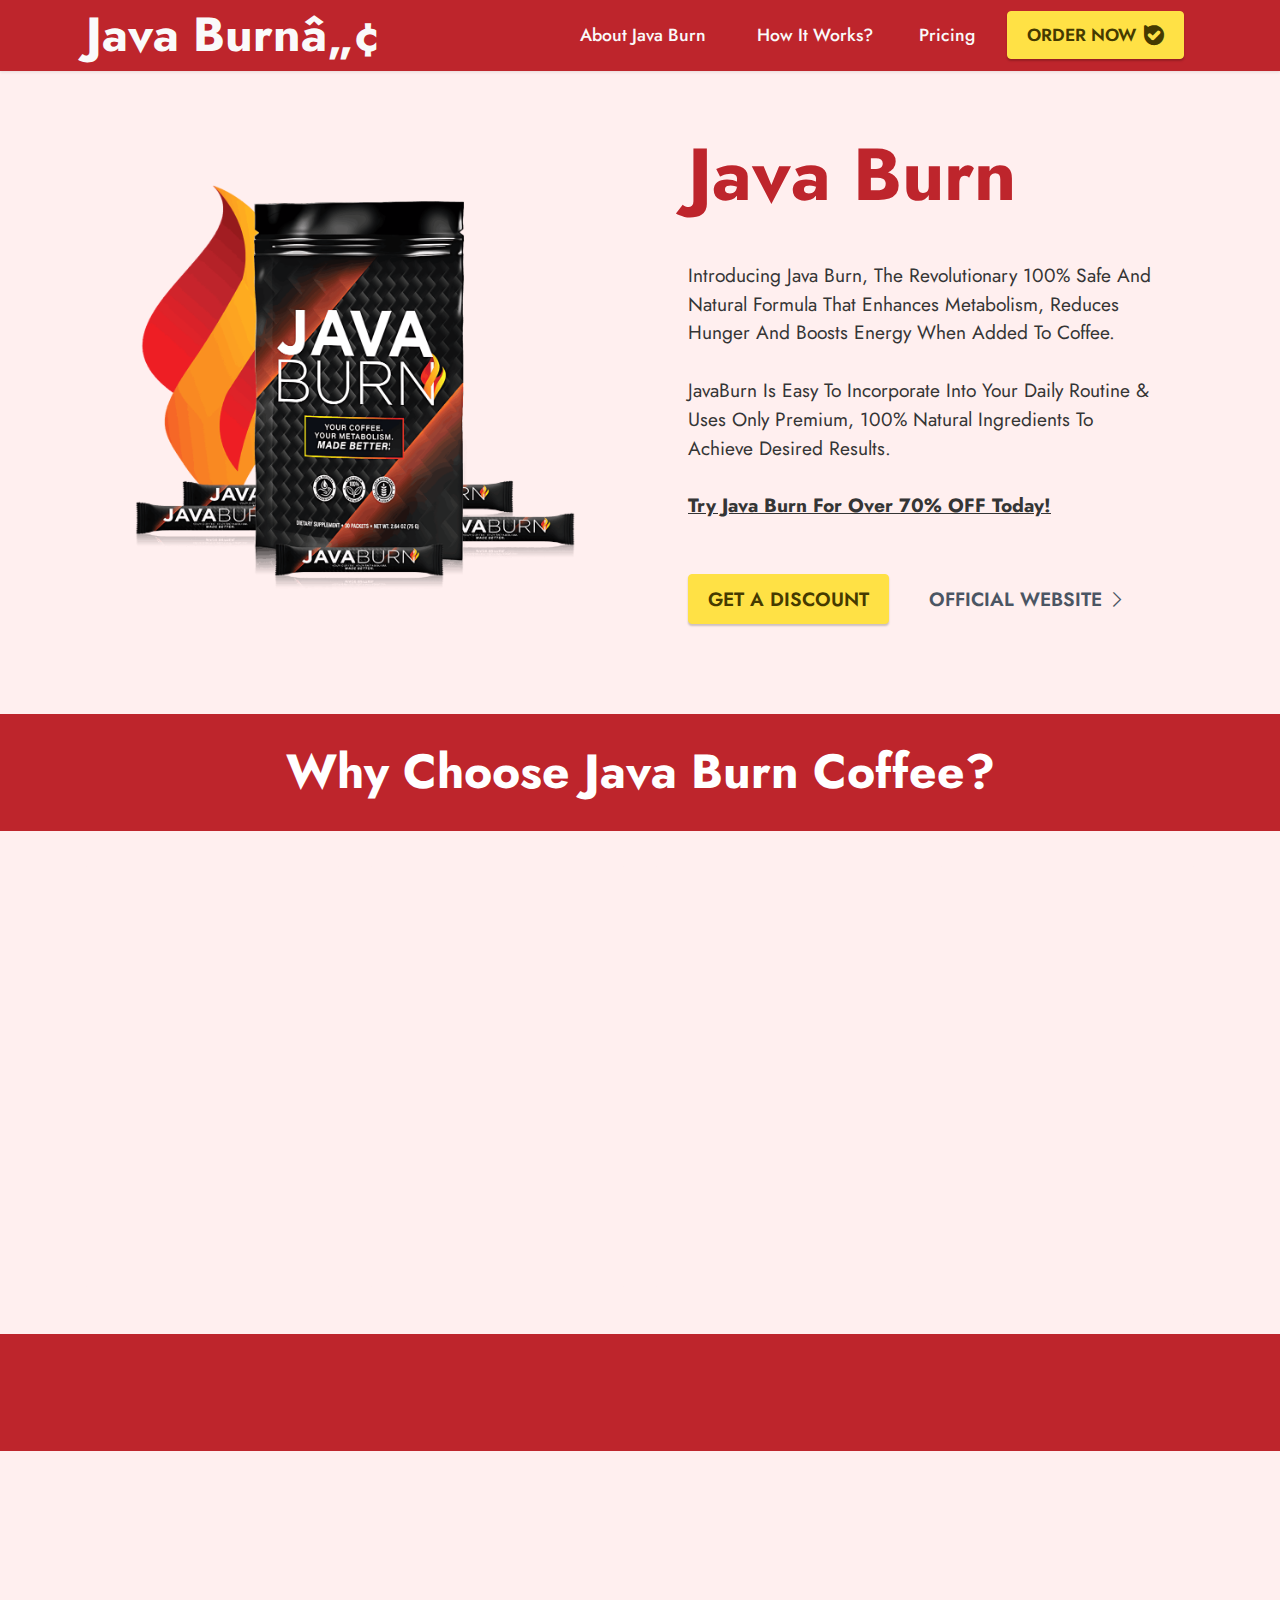
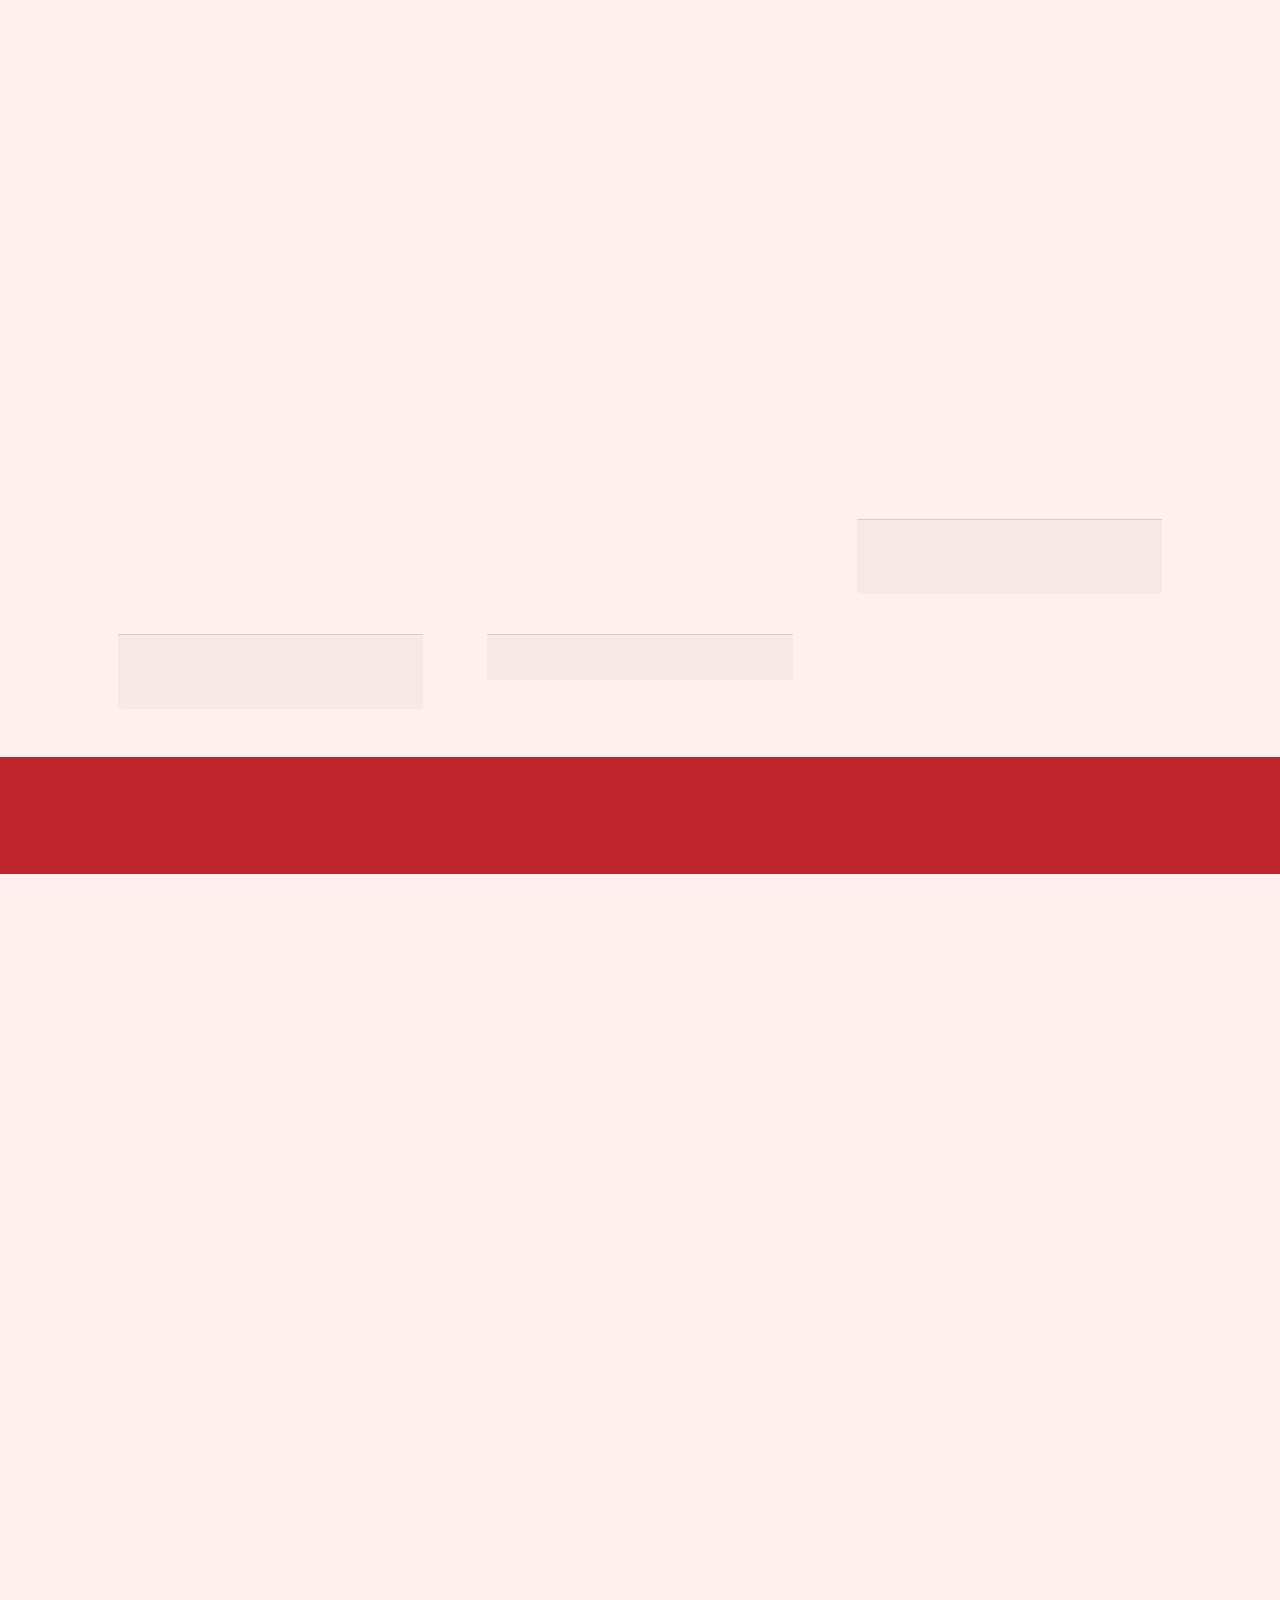
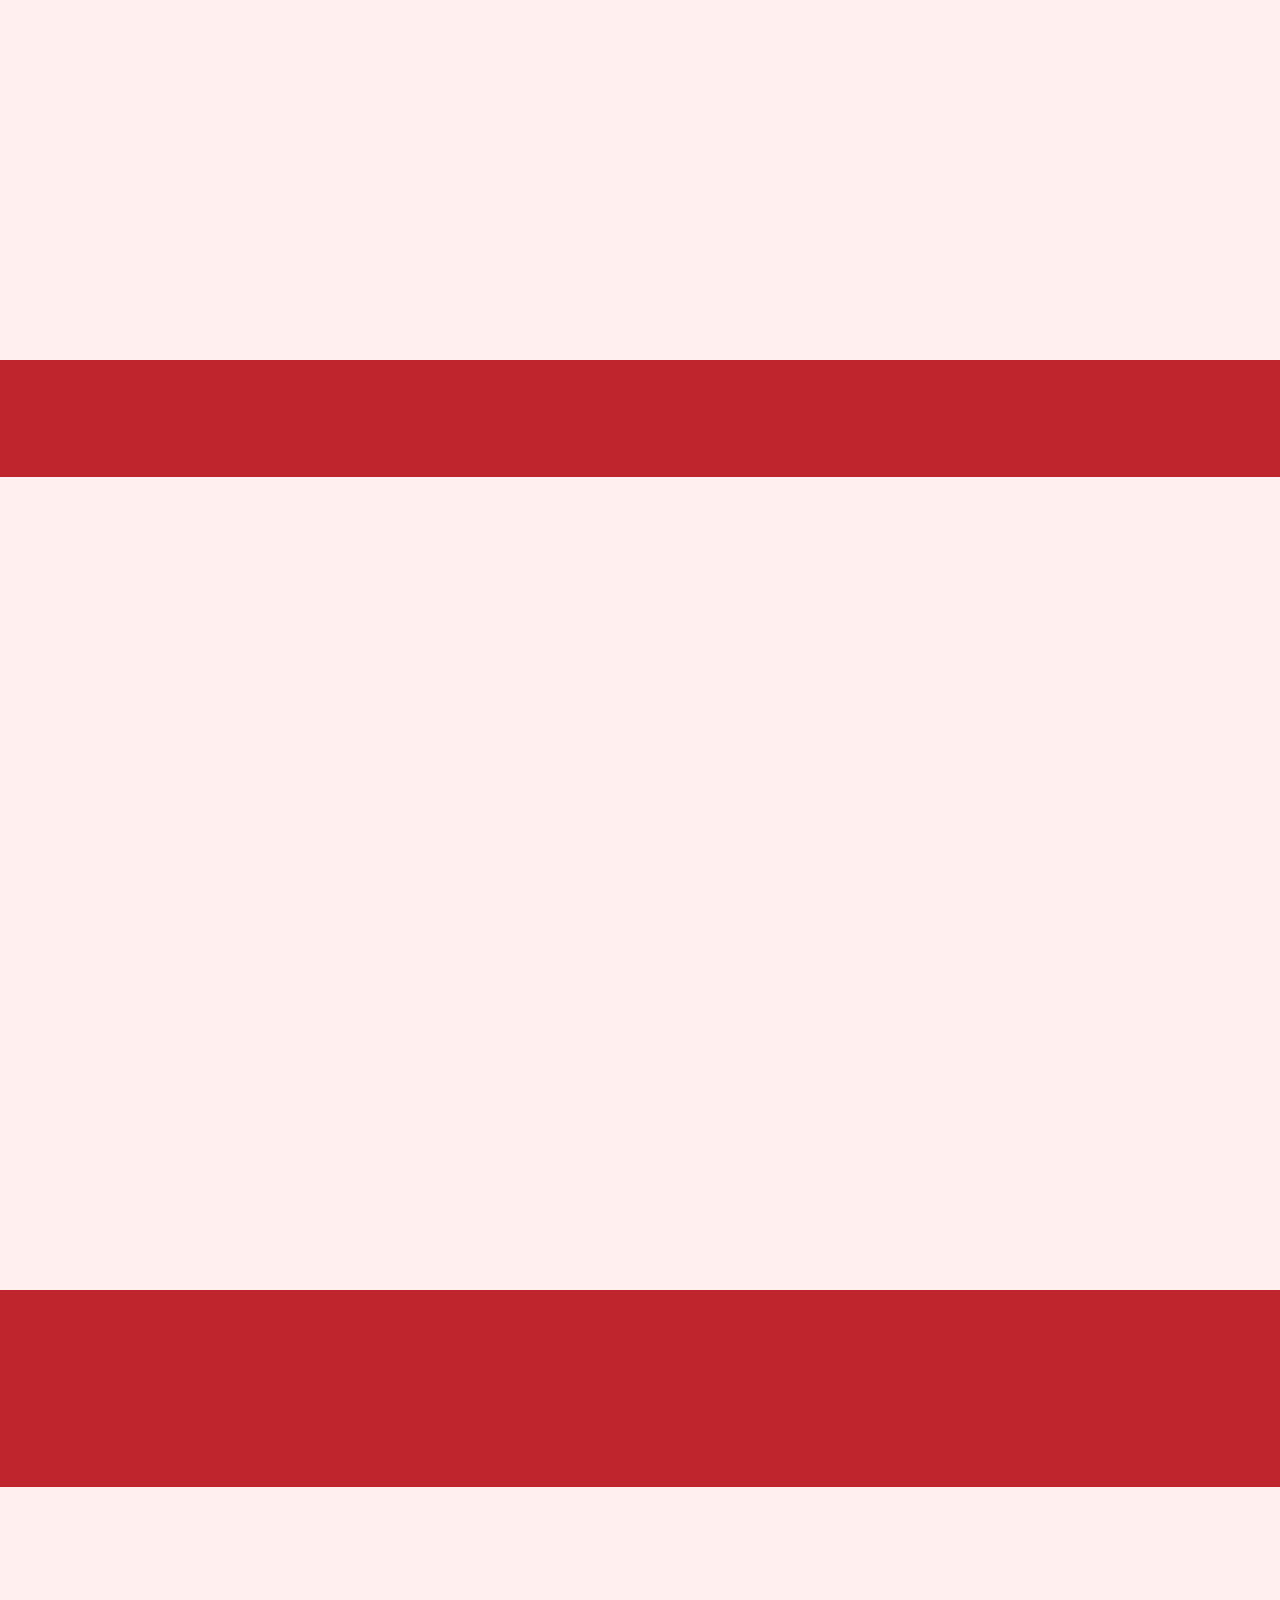
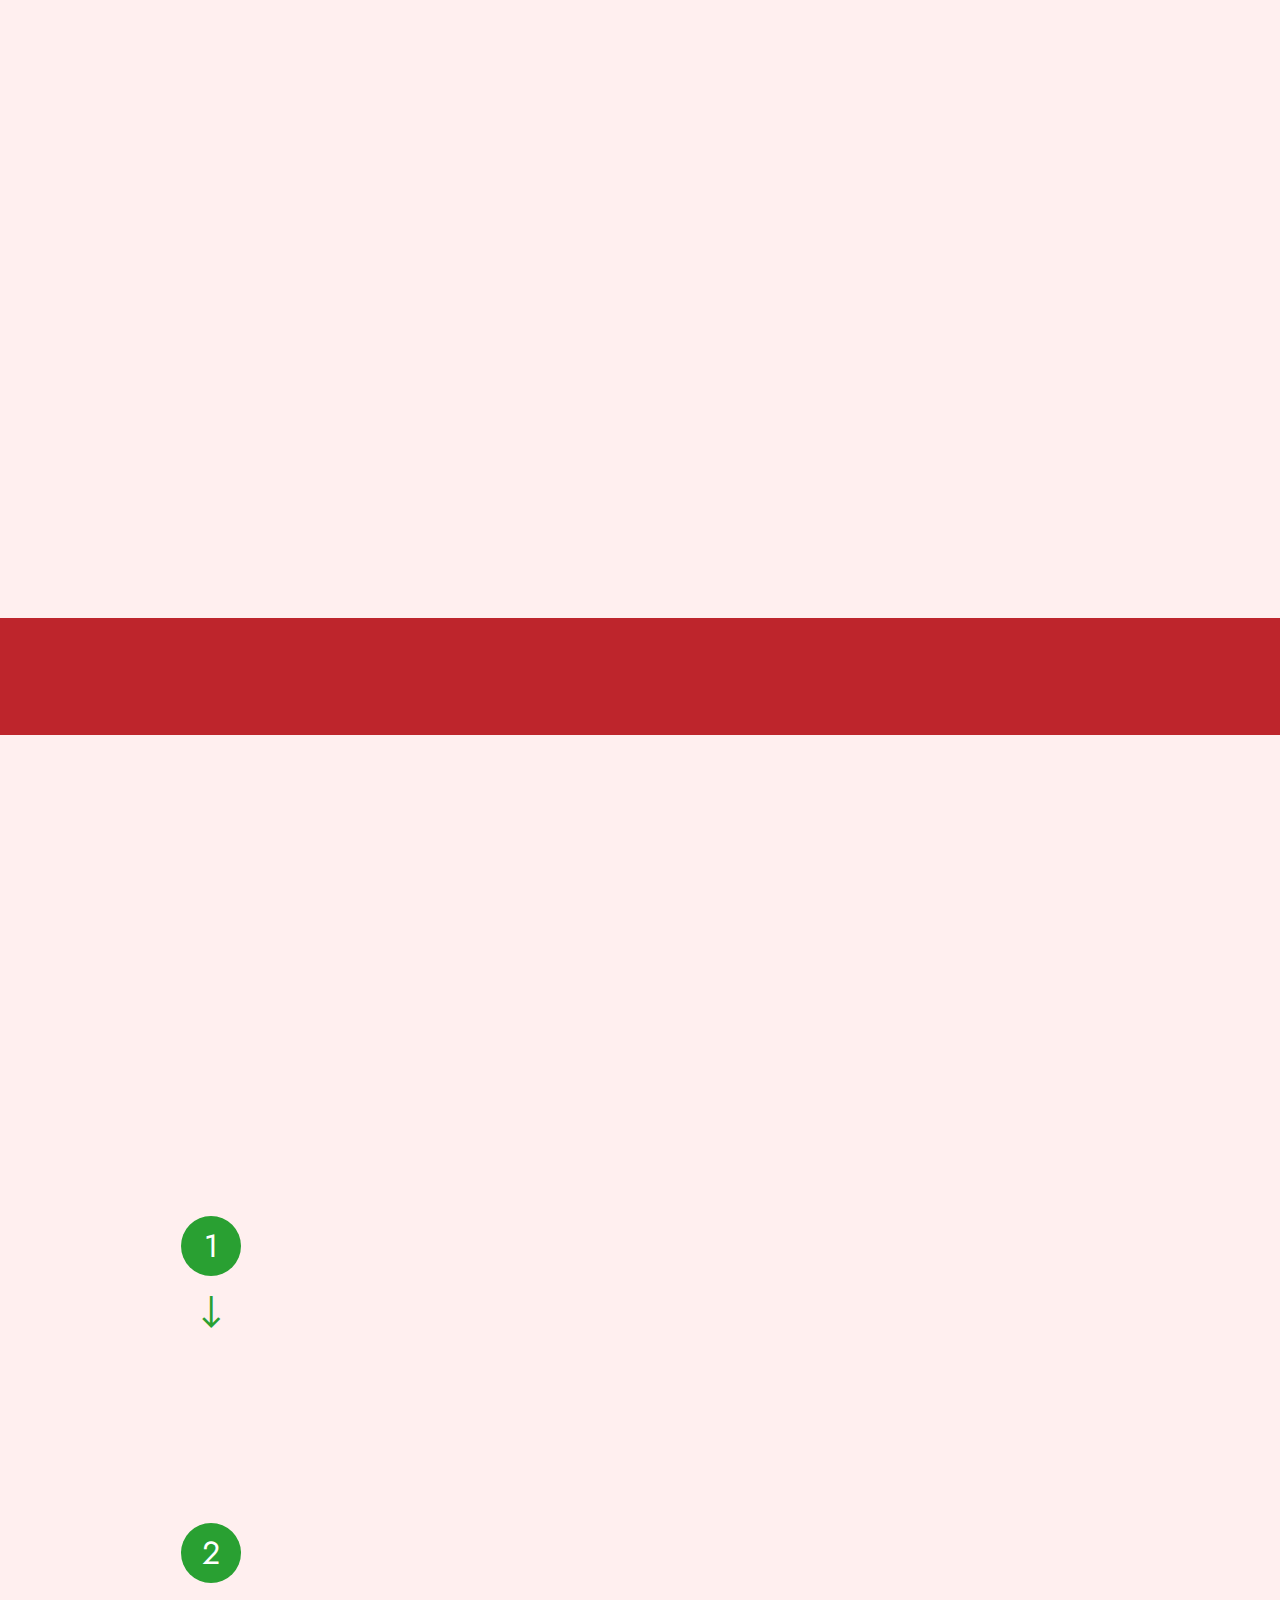
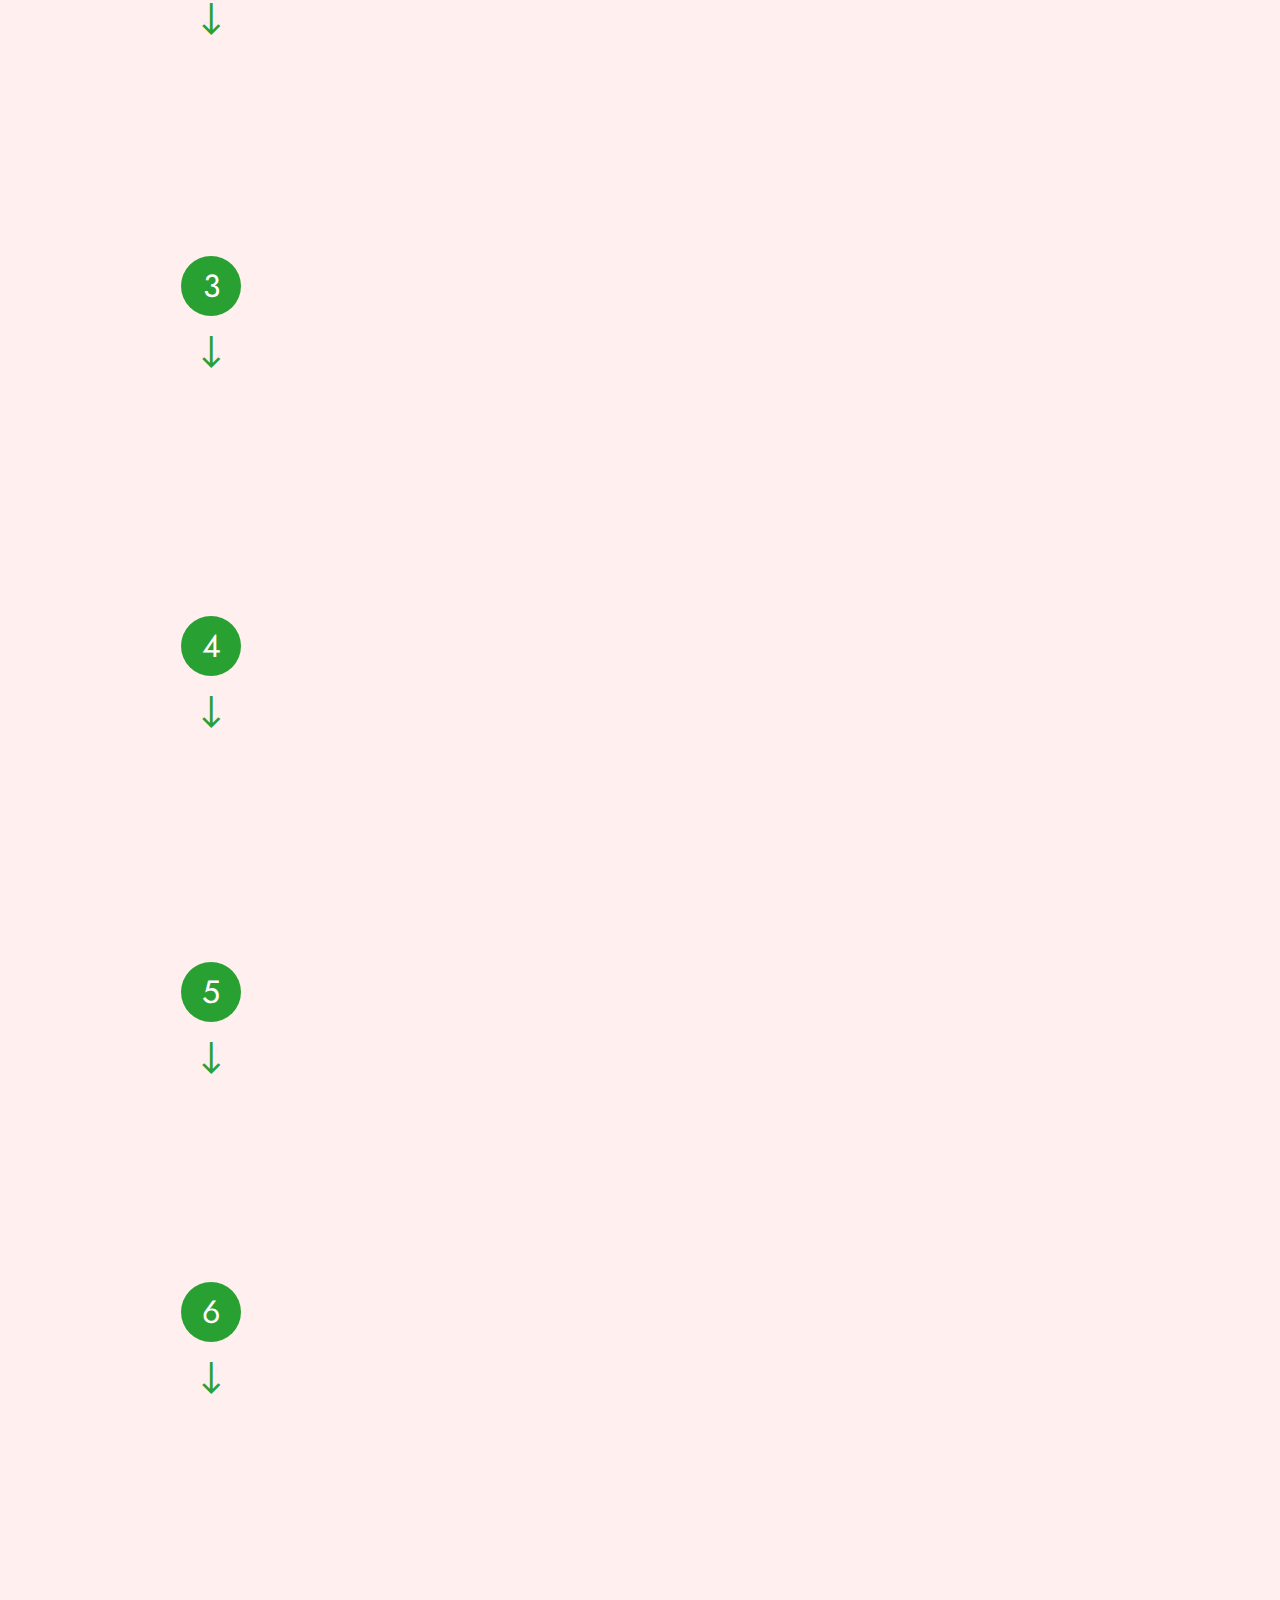
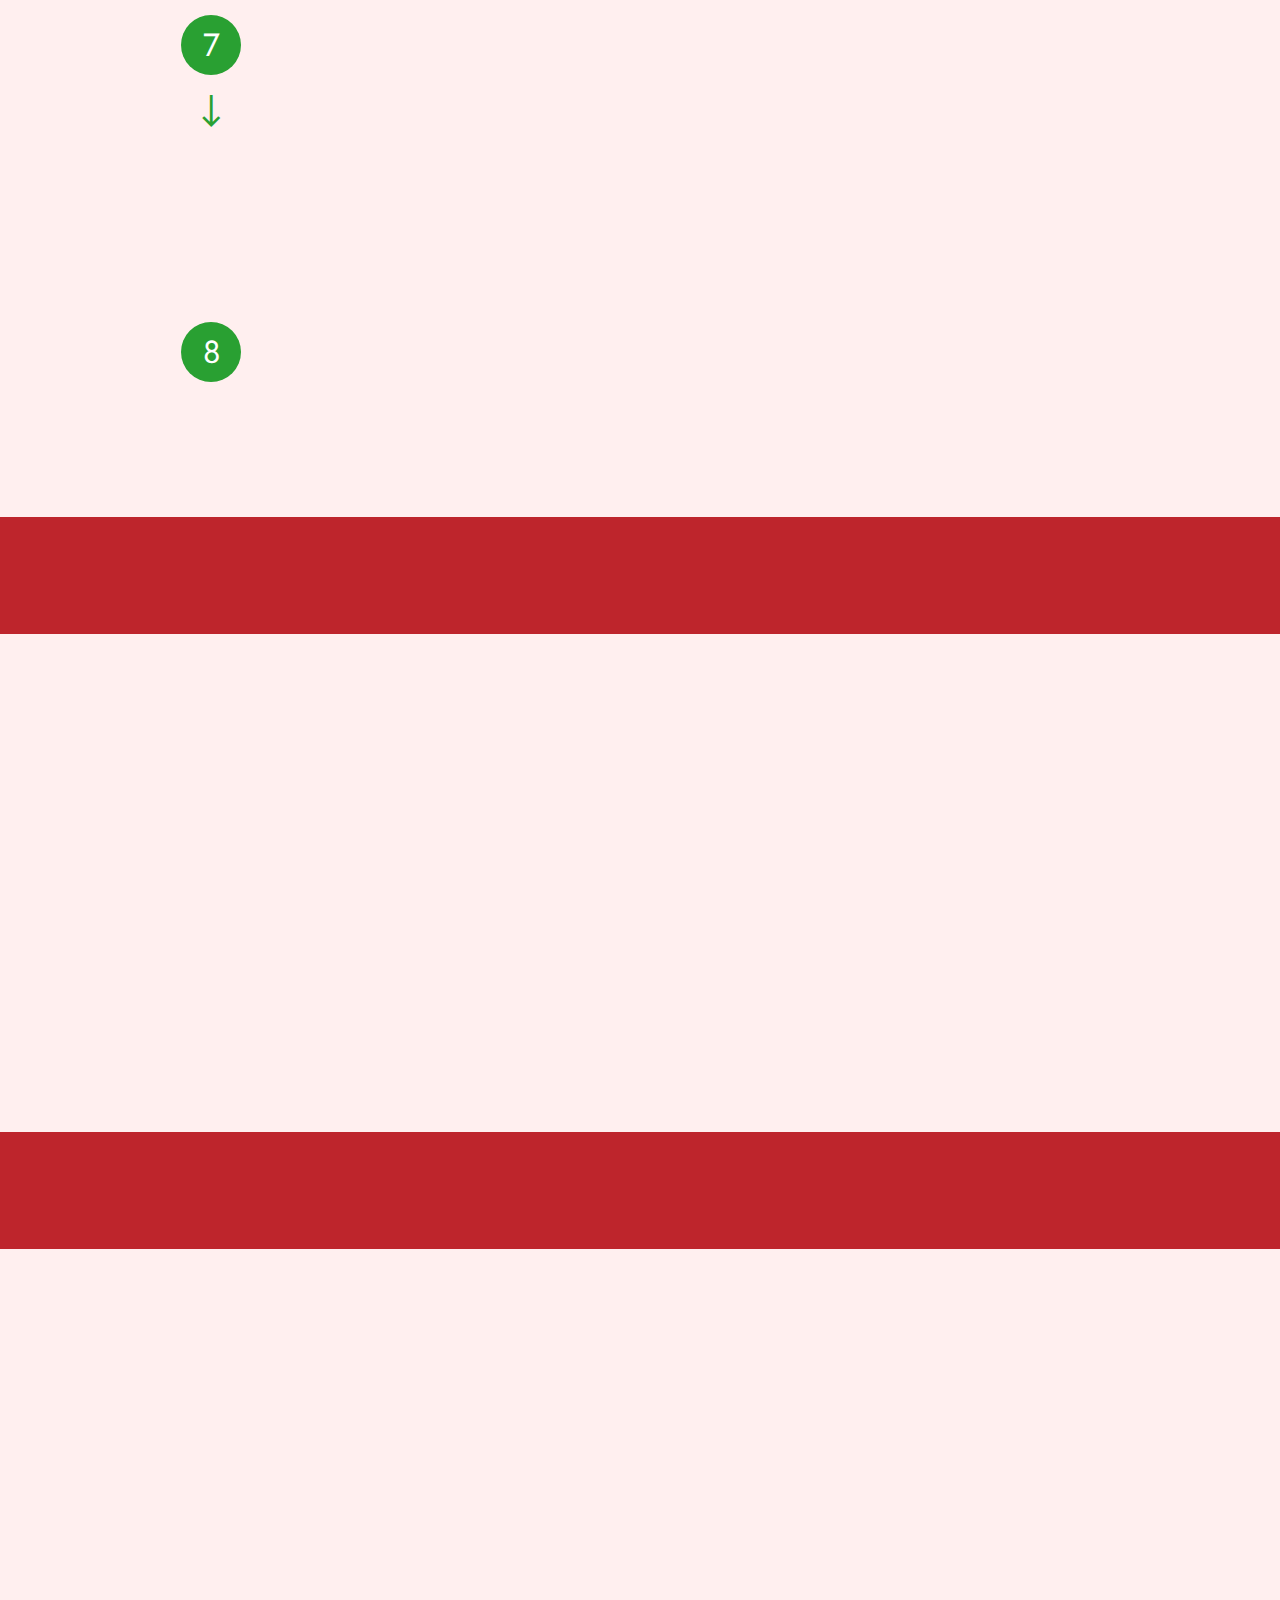
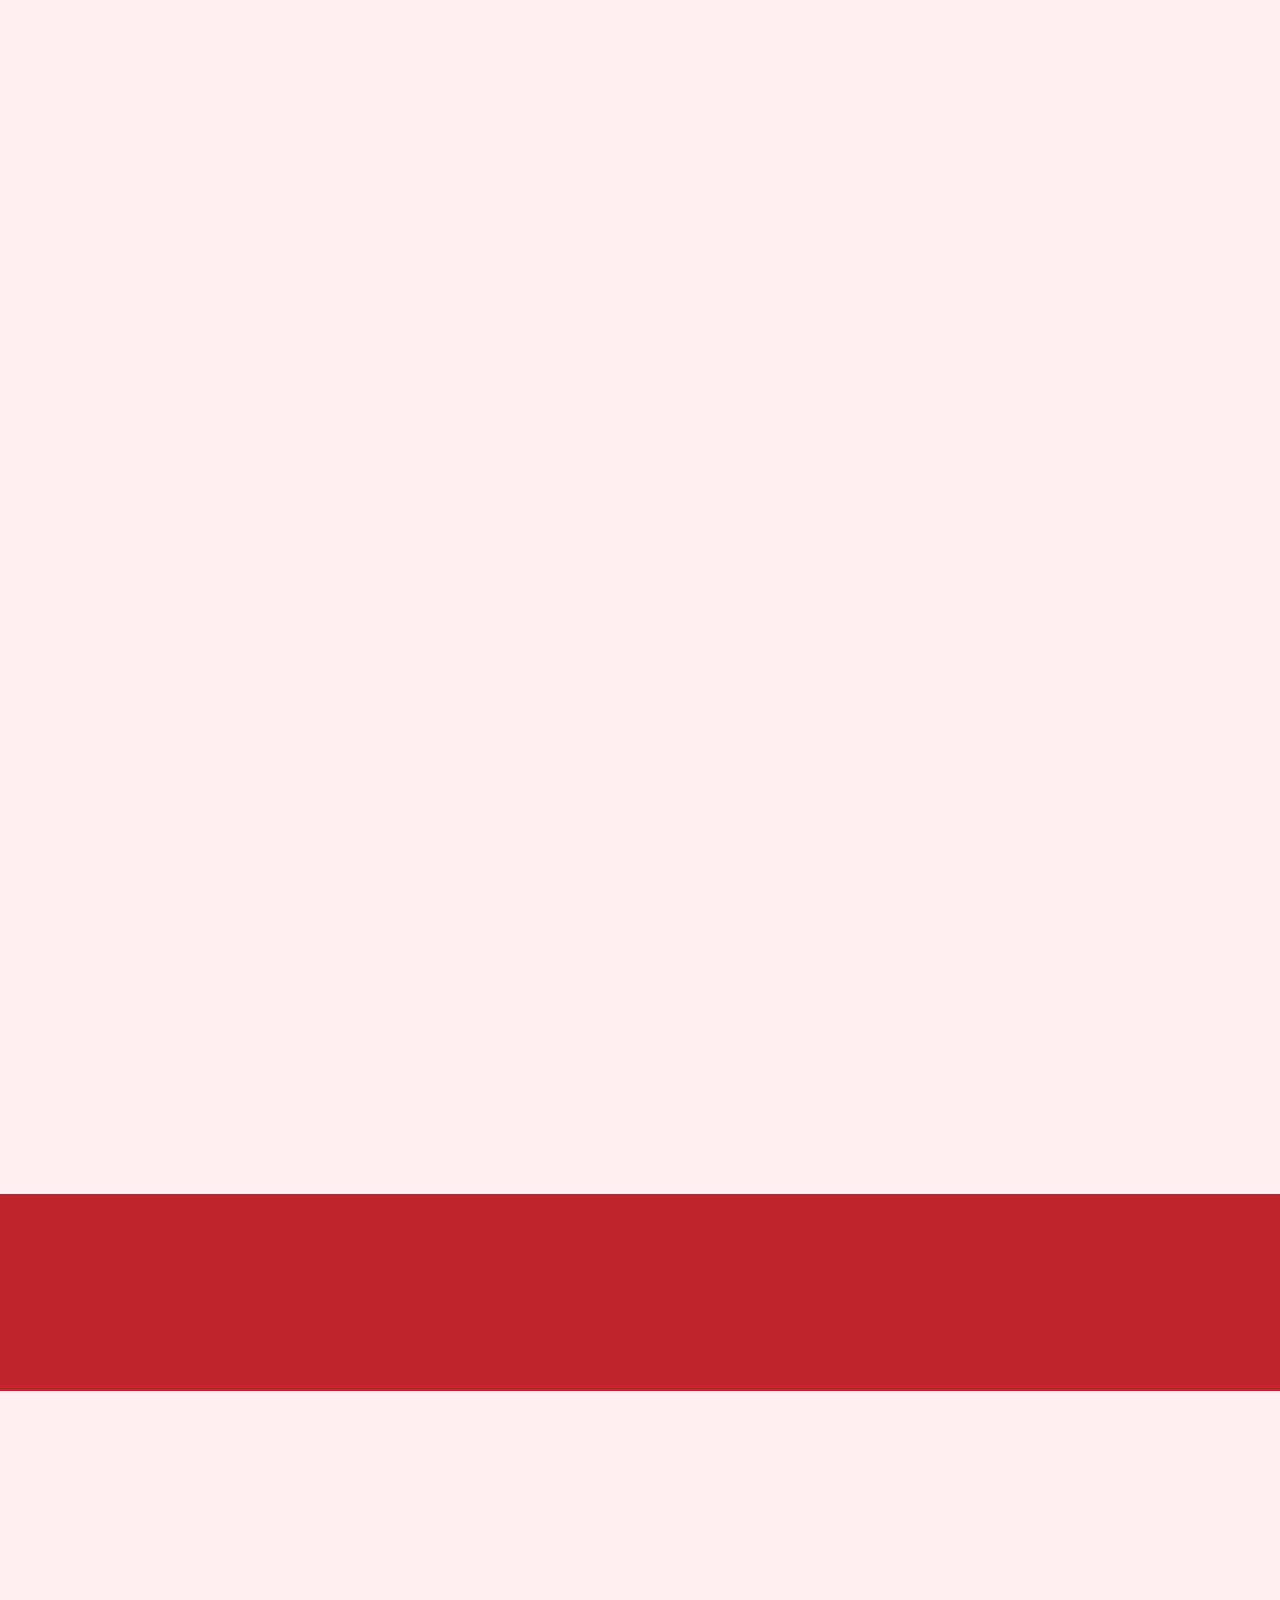
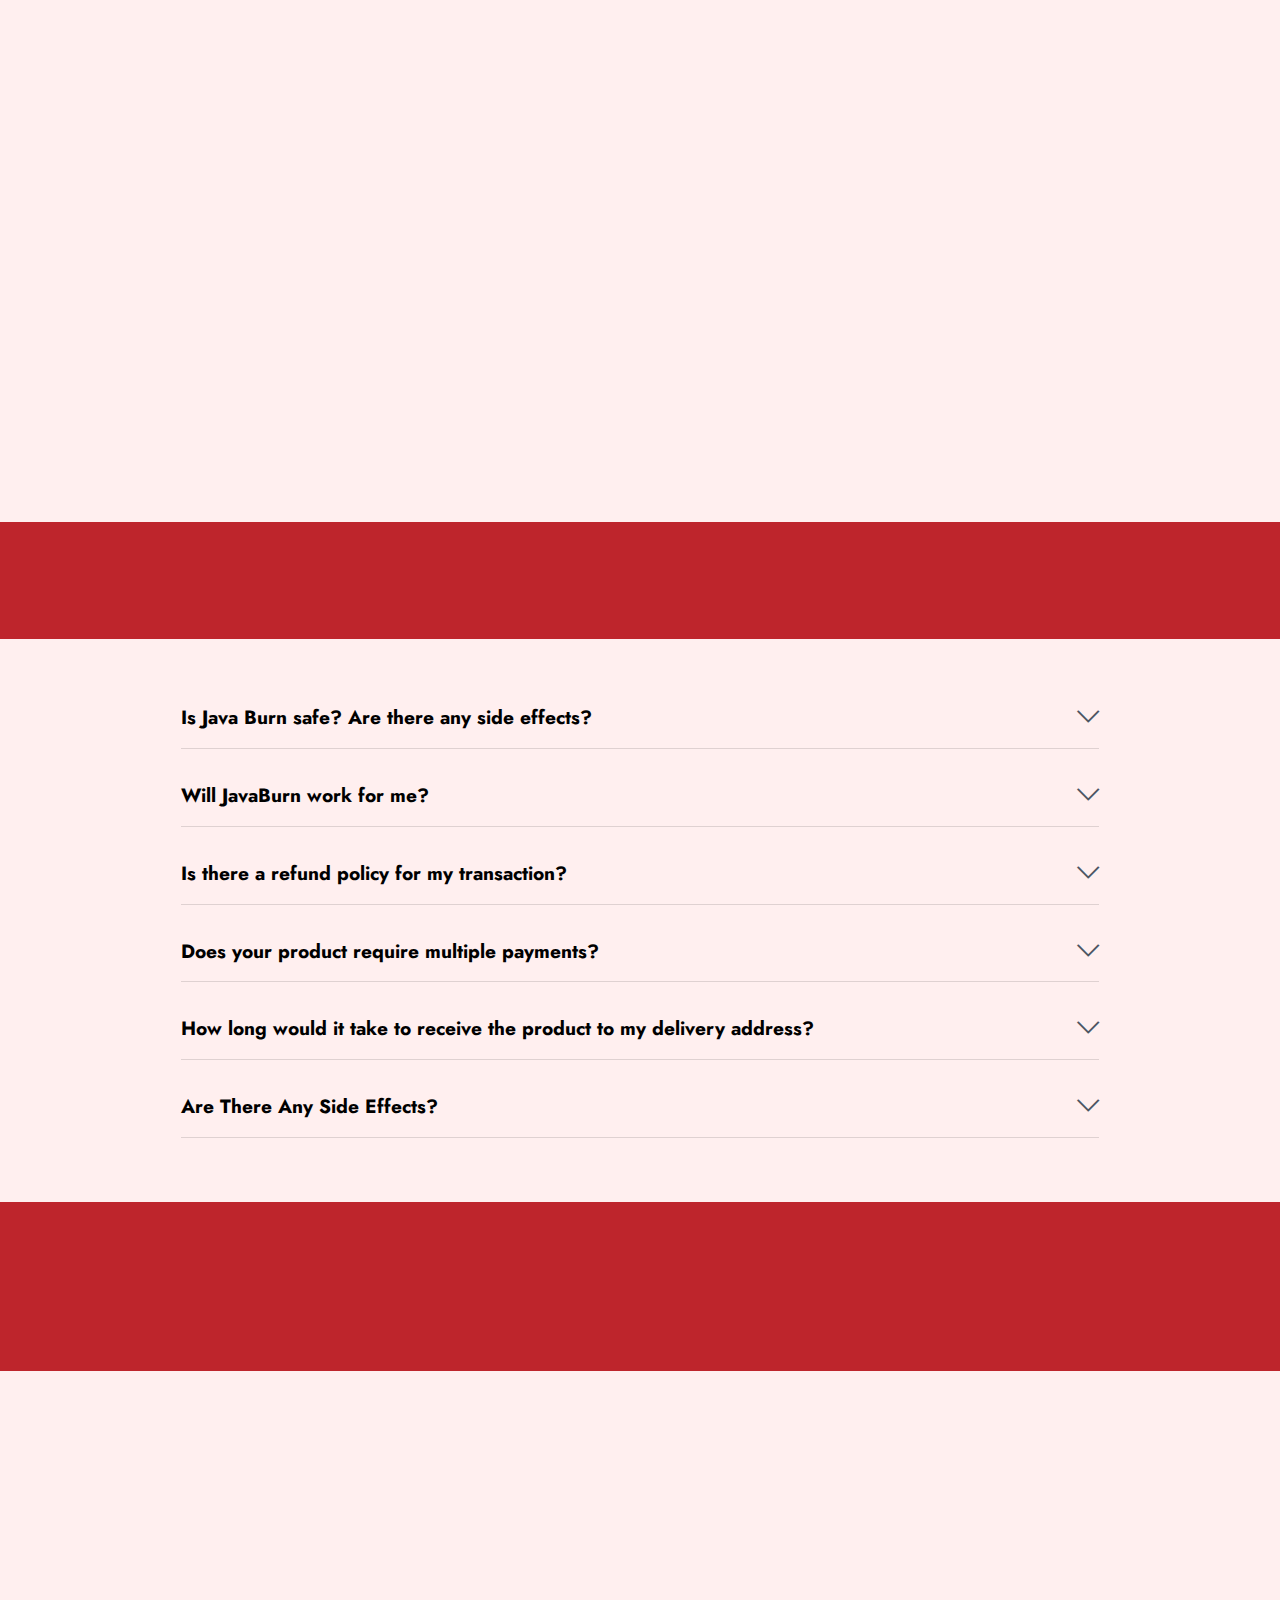
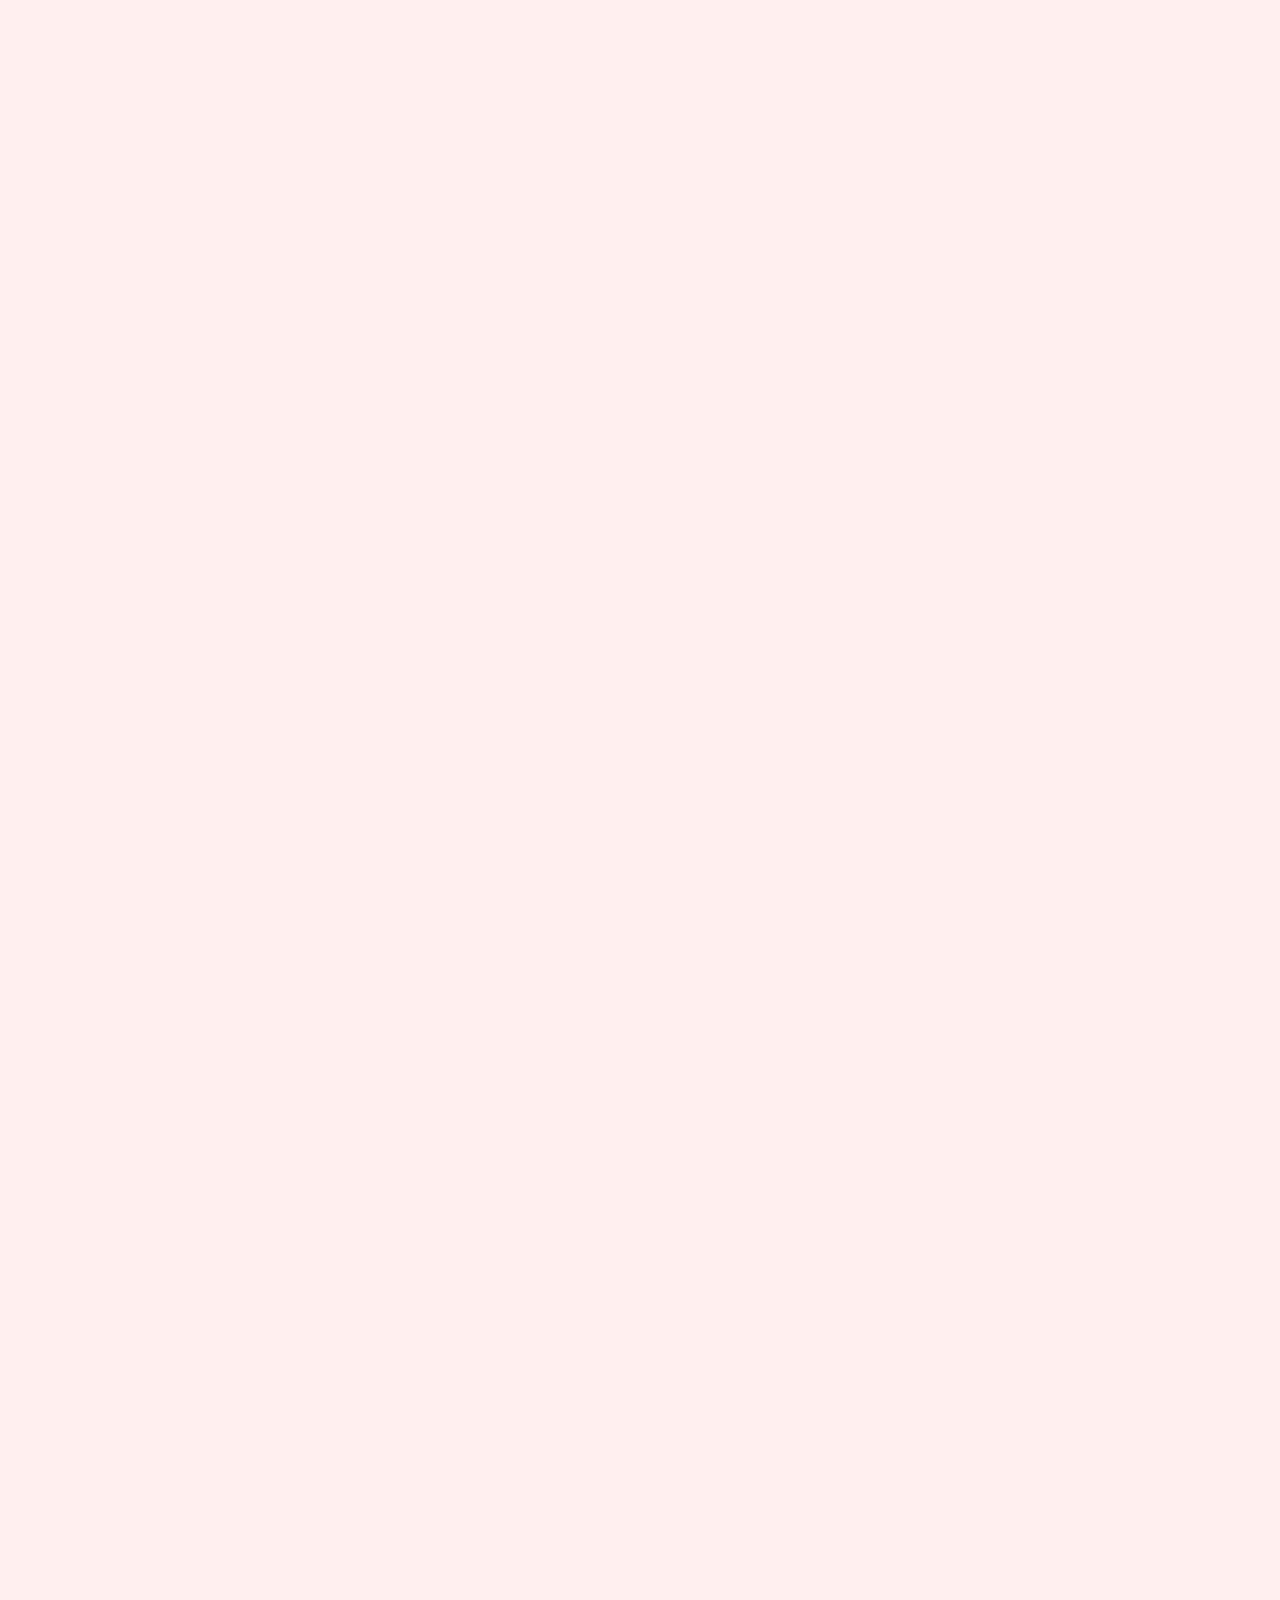
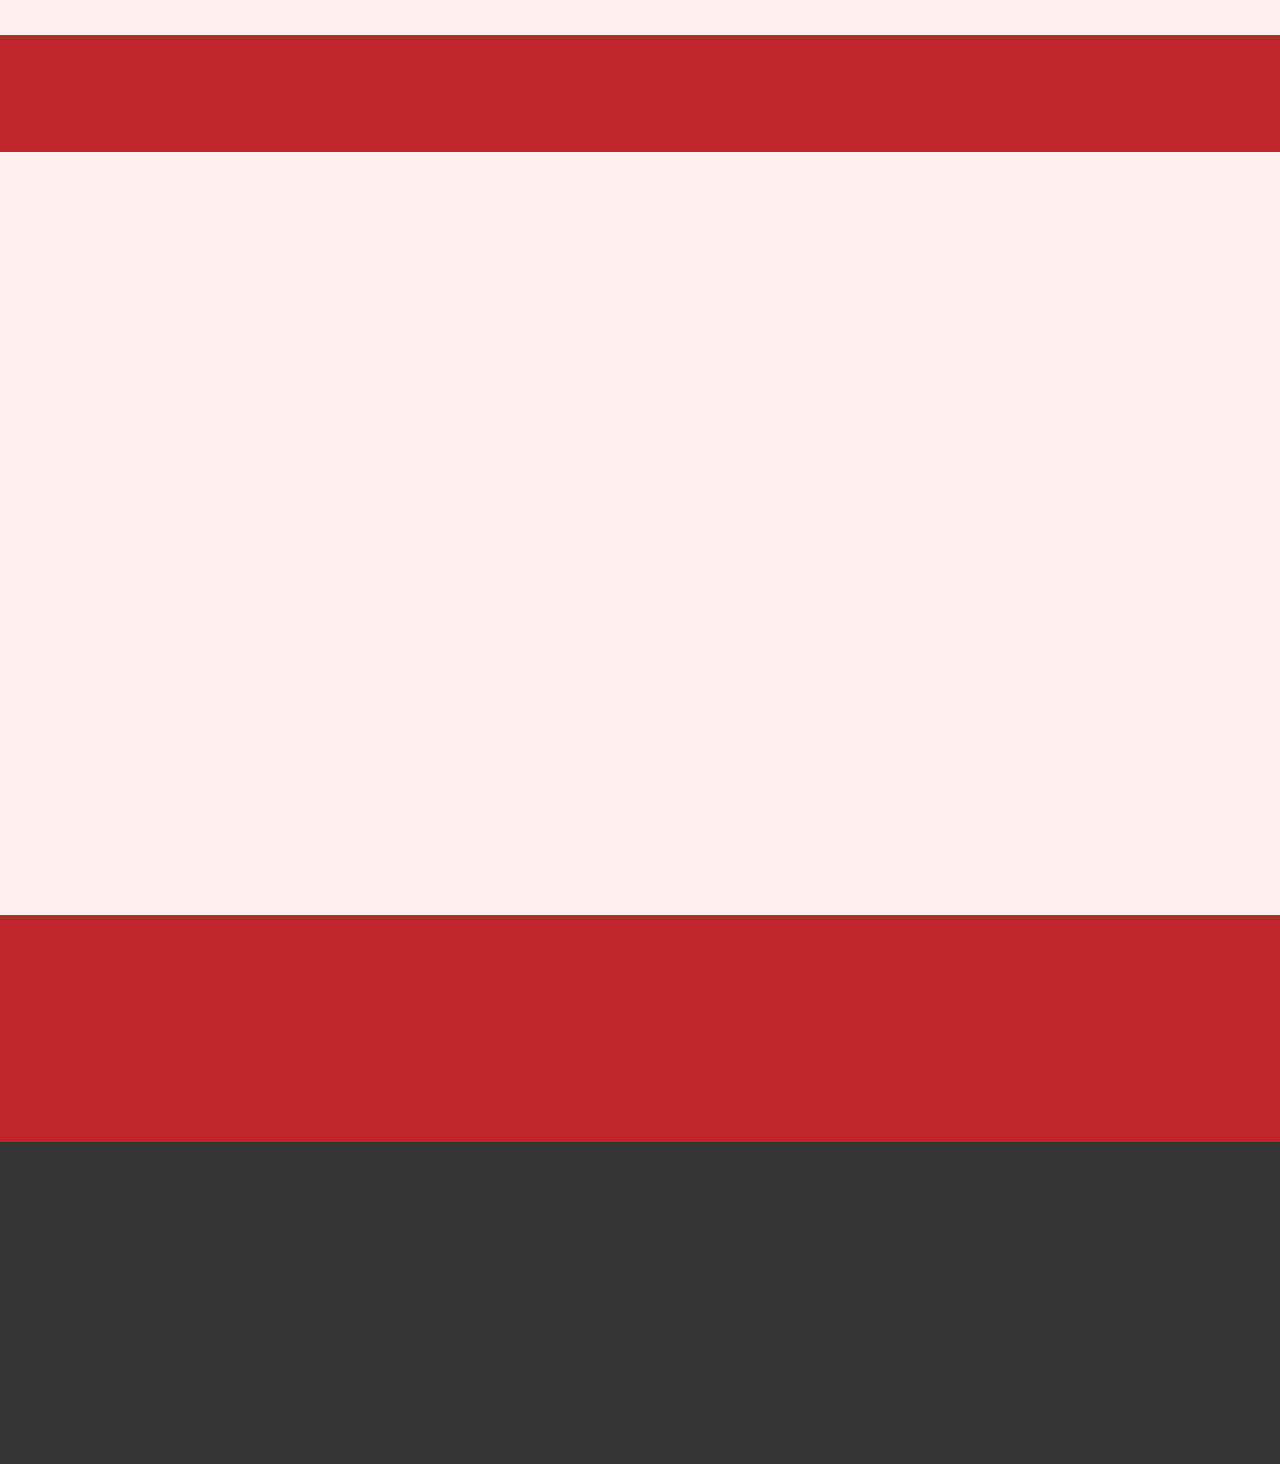
==== commit ab248204: "Update index.html" ====
--- a/index.html
+++ b/index.html
@@ -1,7 +1,51 @@
 <!DOCTYPE html>
 <html  >
 <head>
-  
+  <!-- Snap Pixel Code -->
+<script type='text/javascript'>
+(function(e,t,n){if(e.snaptr)return;var a=e.snaptr=function()
+{a.handleRequest?a.handleRequest.apply(a,arguments):a.queue.push(arguments)};
+a.queue=[];var s='script';r=t.createElement(s);r.async=!0;
+r.src=n;var u=t.getElementsByTagName(s)[0];
+u.parentNode.insertBefore(r,u);})(window,document,
+'https://sc-static.net/scevent.min.js');
+
+snaptr('init', 'e9f0e346-bda5-463f-97de-9b89f2078033', {
+'user_email': '_INSERT_USER_EMAIL_'
+});
+
+snaptr('track', 'PAGE_VIEW');
+
+</script>
+<!-- End Snap Pixel Code -->
+
+<!-- Meta Pixel Code -->
+<script>
+  !function(f,b,e,v,n,t,s)
+  {if(f.fbq)return;n=f.fbq=function(){n.callMethod?
+  n.callMethod.apply(n,arguments):n.queue.push(arguments)};
+  if(!f._fbq)f._fbq=n;n.push=n;n.loaded=!0;n.version='2.0';
+  n.queue=[];t=b.createElement(e);t.async=!0;
+  t.src=v;s=b.getElementsByTagName(e)[0];
+  s.parentNode.insertBefore(t,s)}(window, document,'script',
+  'https://connect.facebook.net/en_US/fbevents.js');
+  fbq('init', '1252382062025789');
+  fbq('track', 'PageView');
+</script>
+<noscript><img height="1" width="1" style="display:none"
+  src="https://www.facebook.com/tr?id=1252382062025789&ev=PageView&noscript=1"
+/></noscript>
+<!-- End Meta Pixel Code -->
+
+<!-- Google tag (gtag.js) -->
+<script async src="https://www.googletagmanager.com/gtag/js?id=G-0FQEKQXRQW"></script>
+<script>
+  window.dataLayer = window.dataLayer || [];
+  function gtag(){dataLayer.push(arguments);}
+  gtag('js', new Date());
+
+  gtag('config', 'G-0FQEKQXRQW');
+</script>
   <meta charset="UTF-8">
   <meta http-equiv="X-UA-Compatible" content="IE=edge">
   
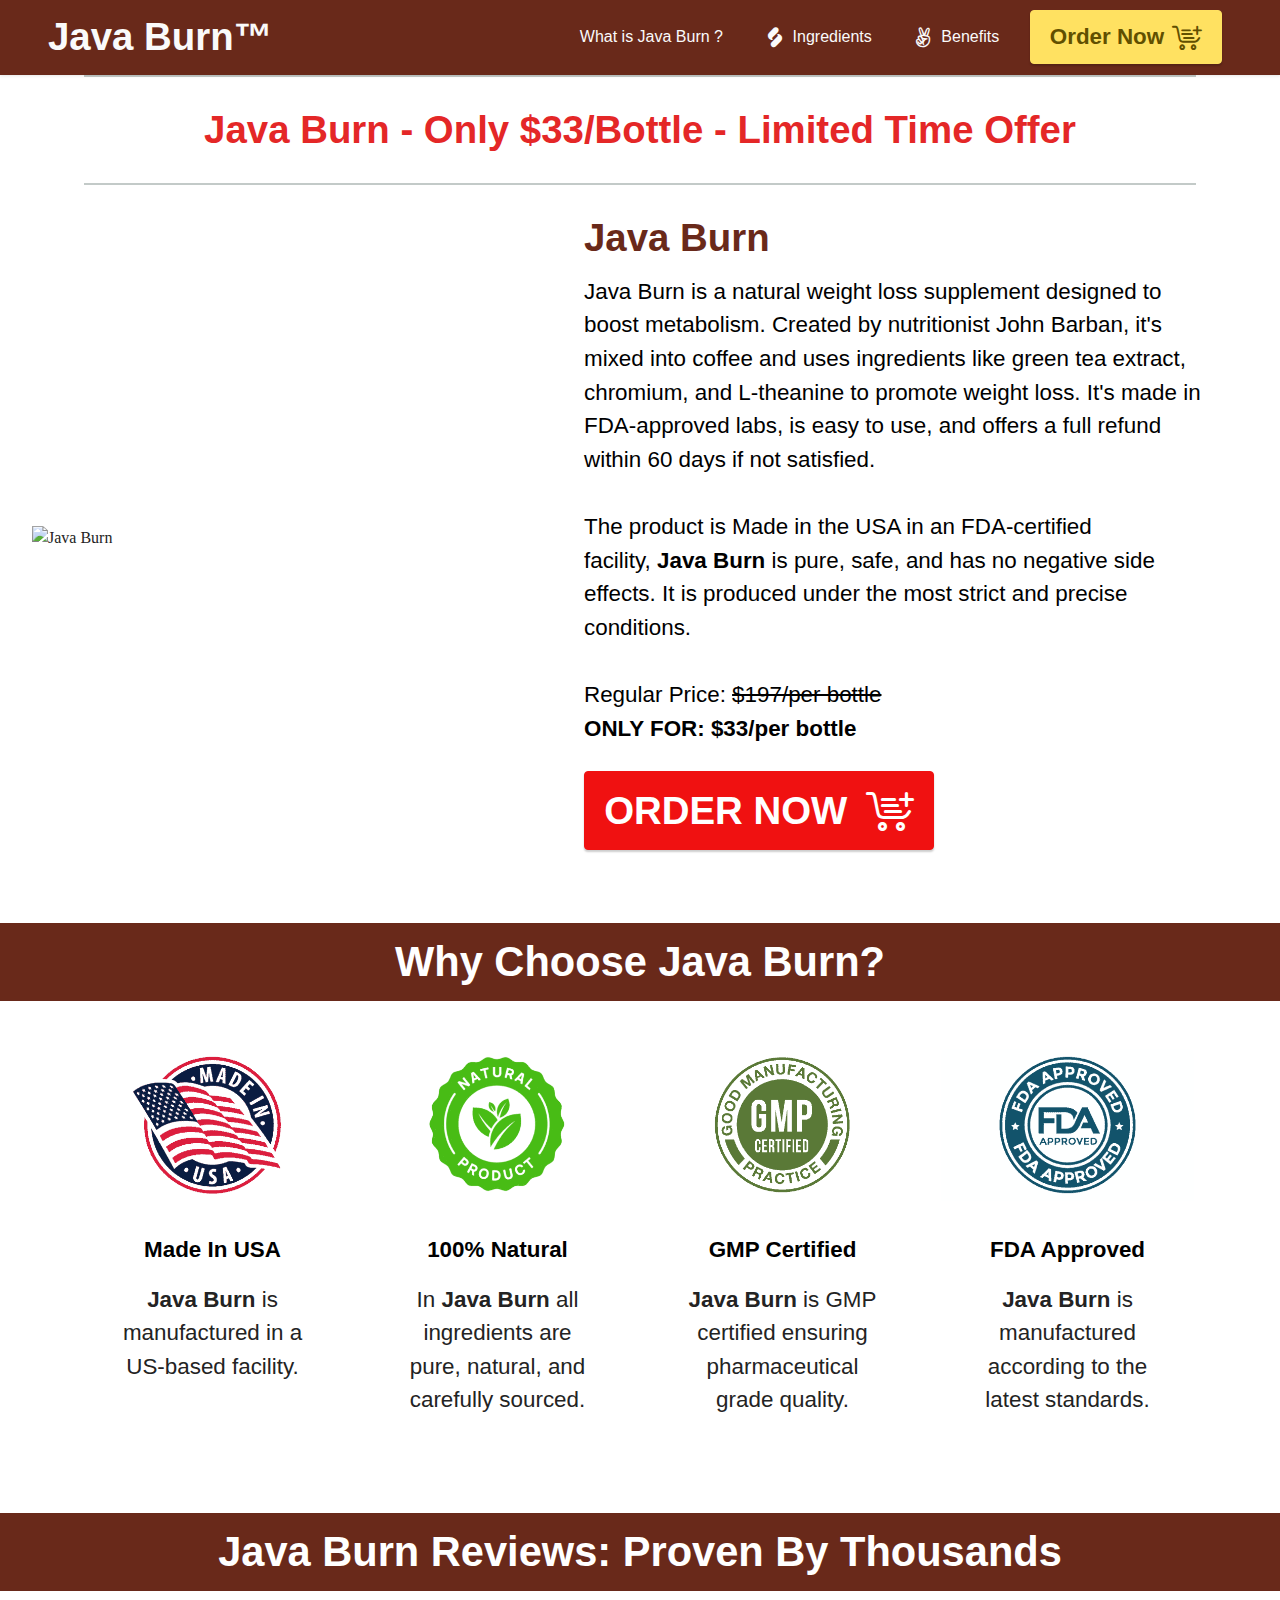
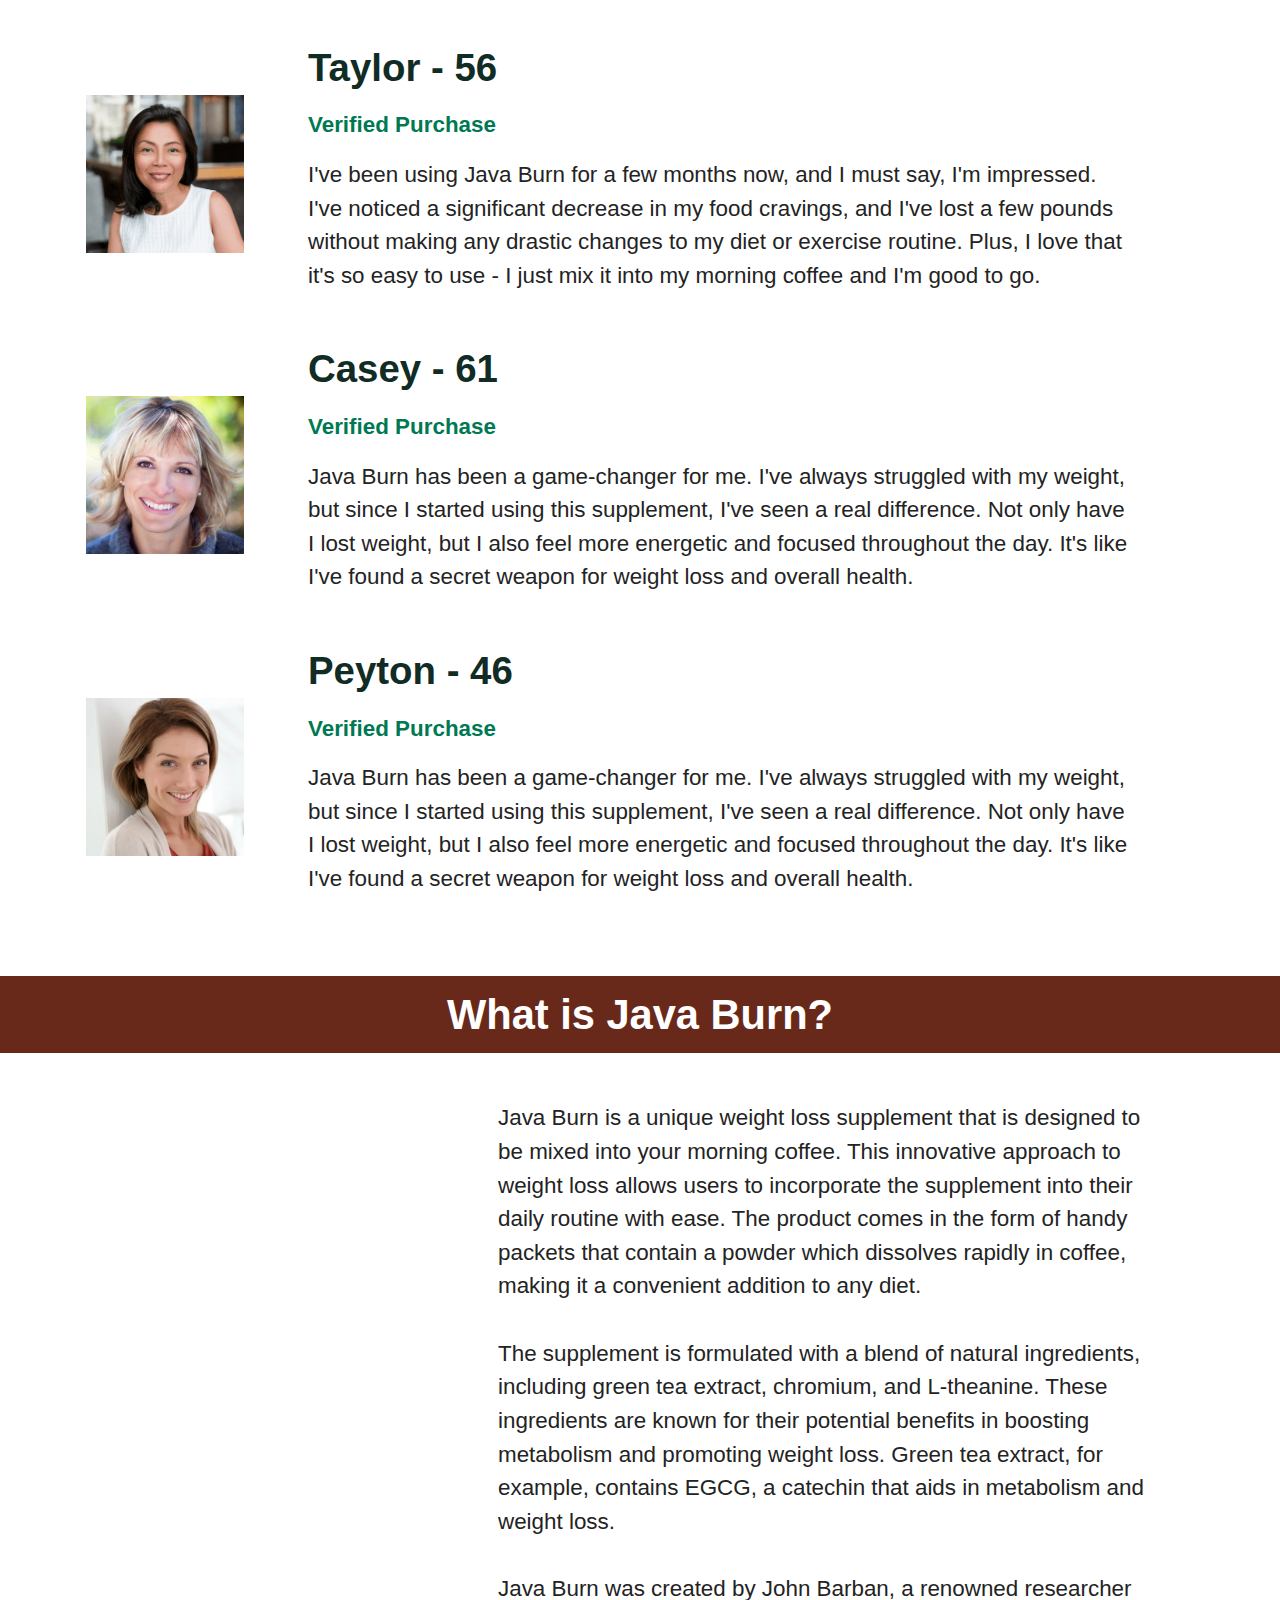
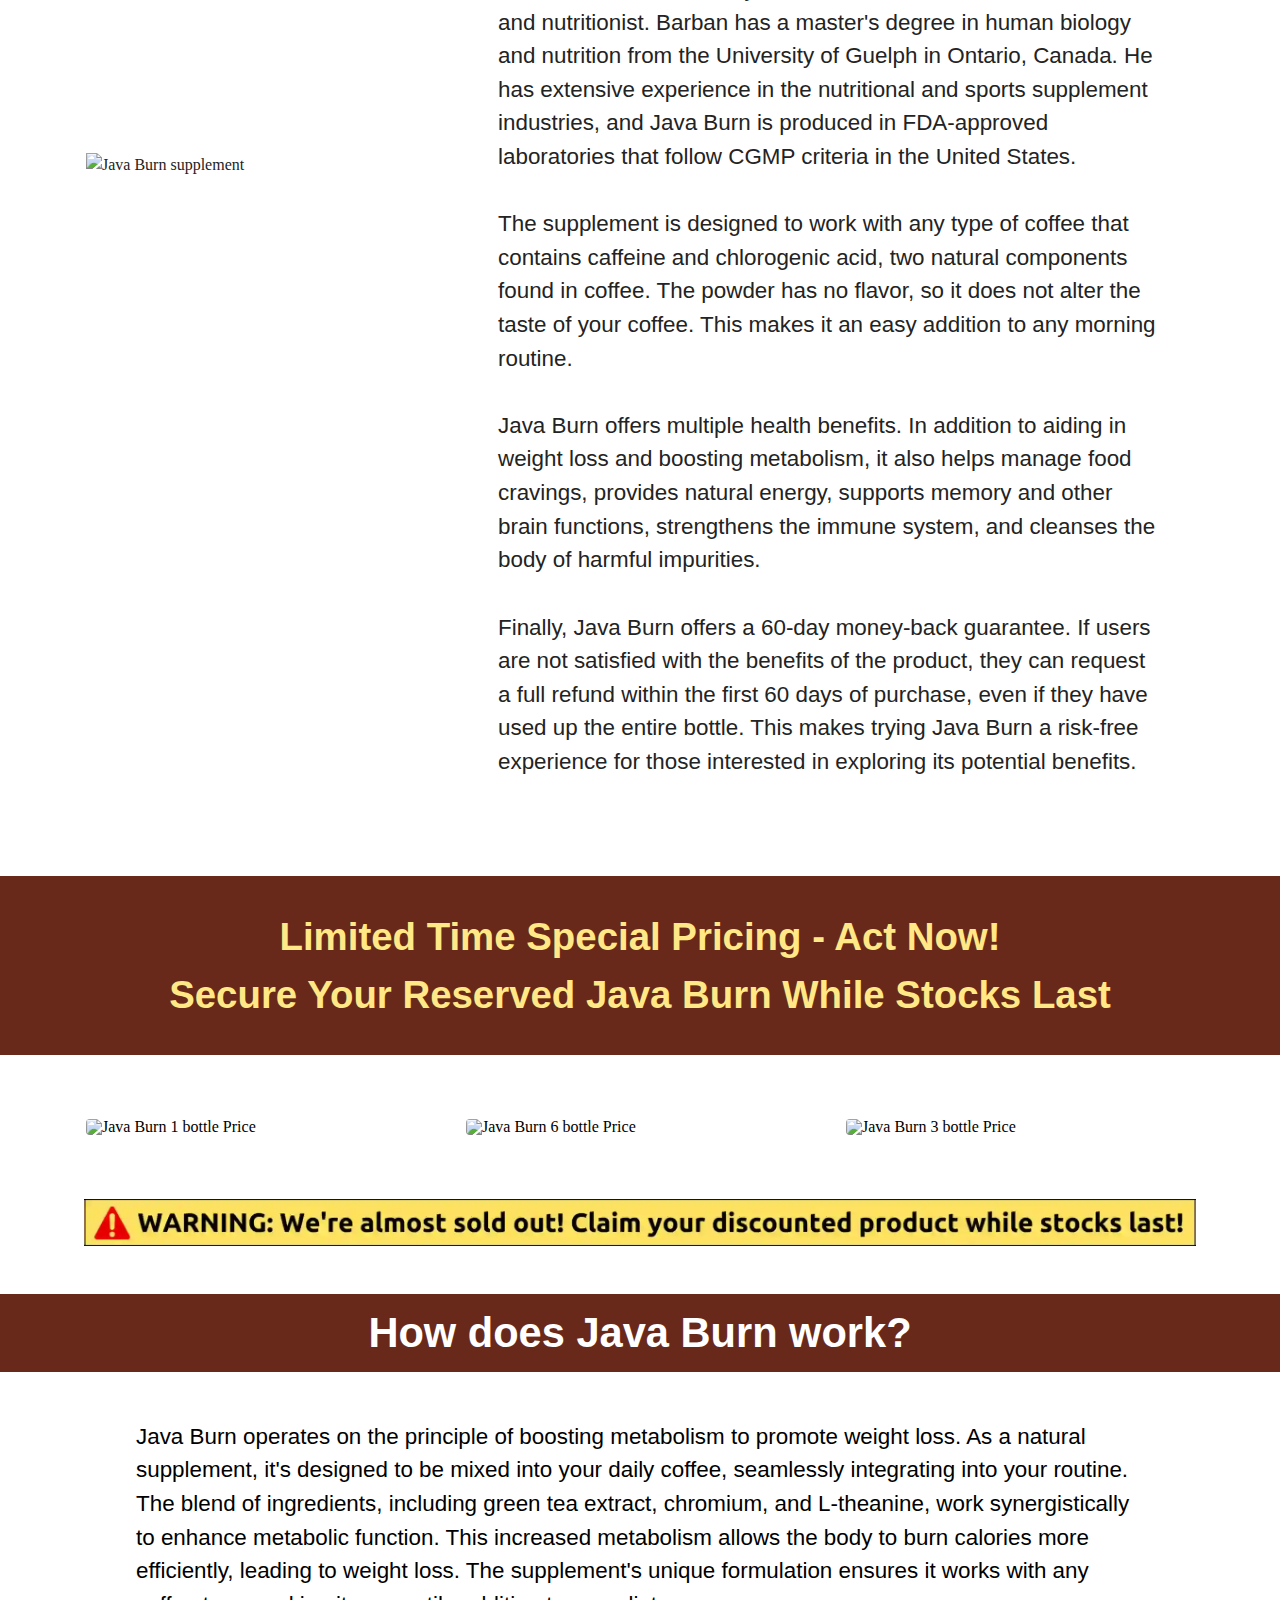
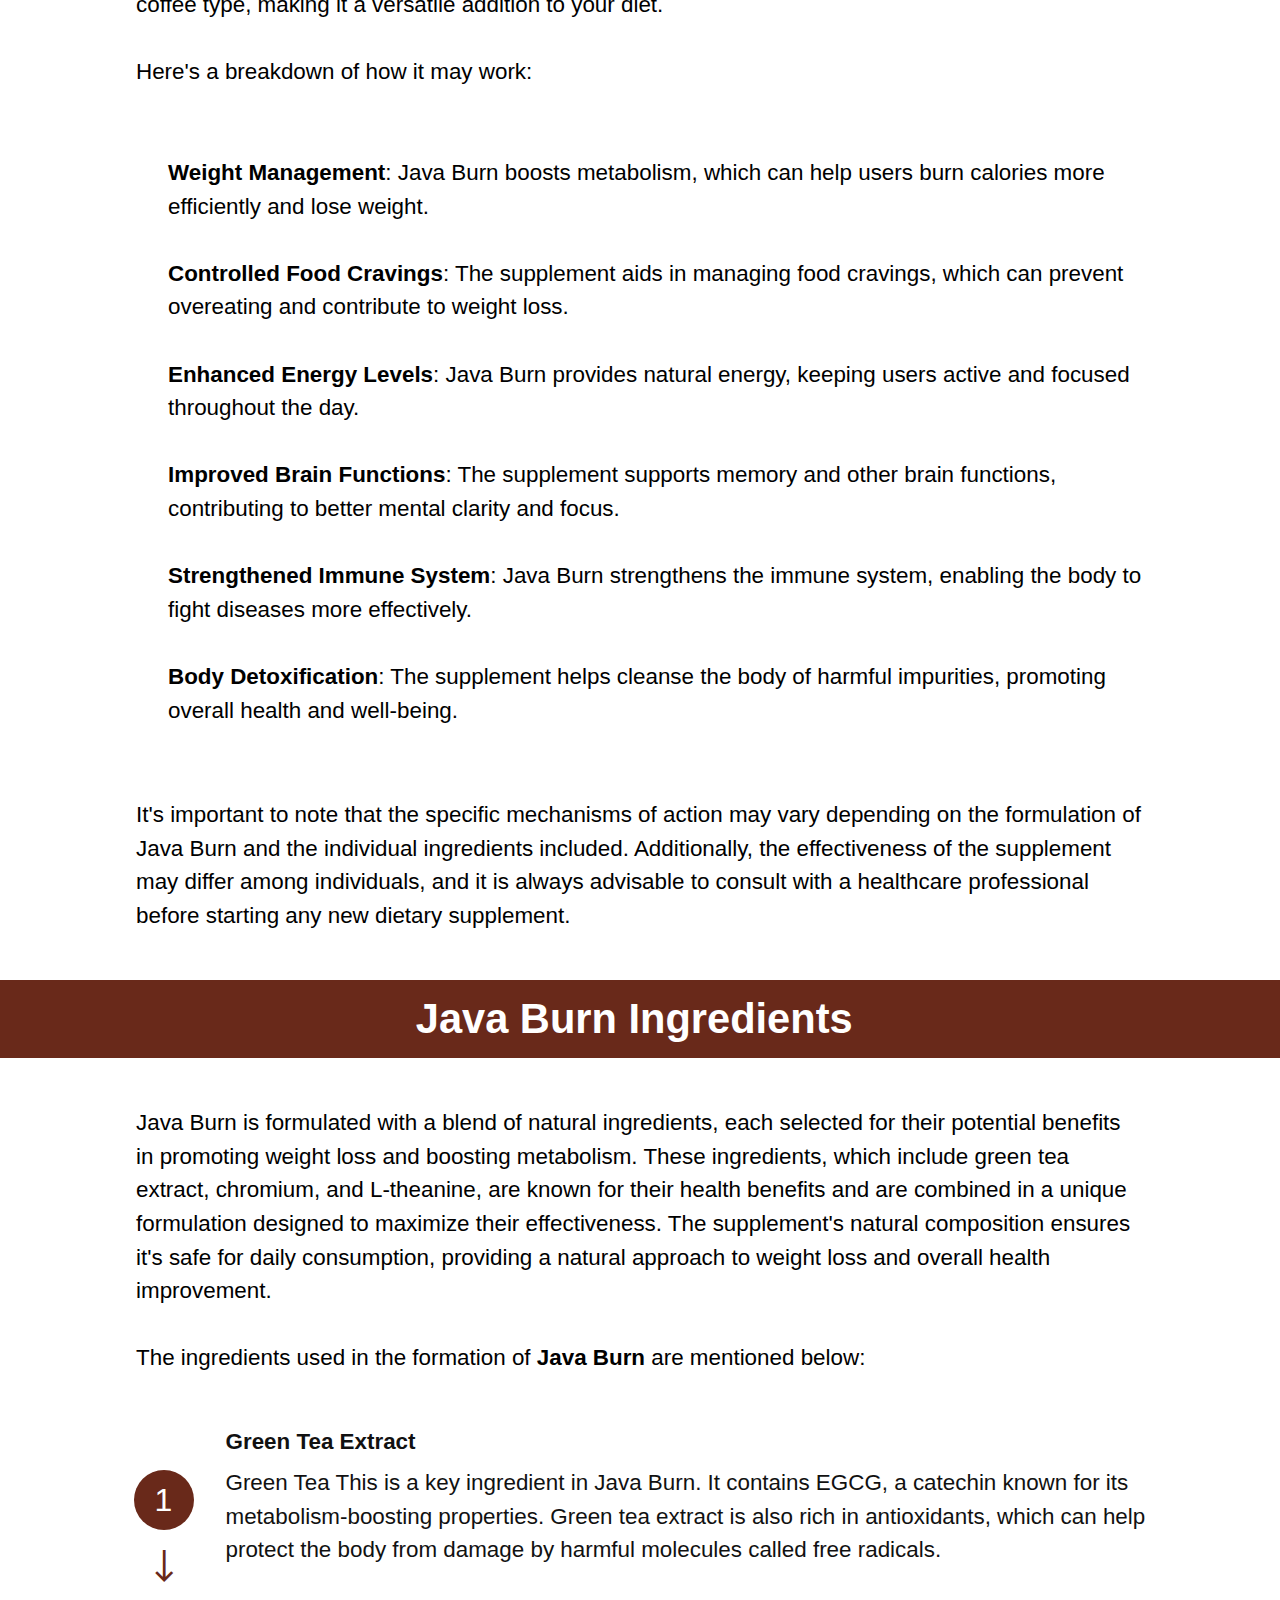
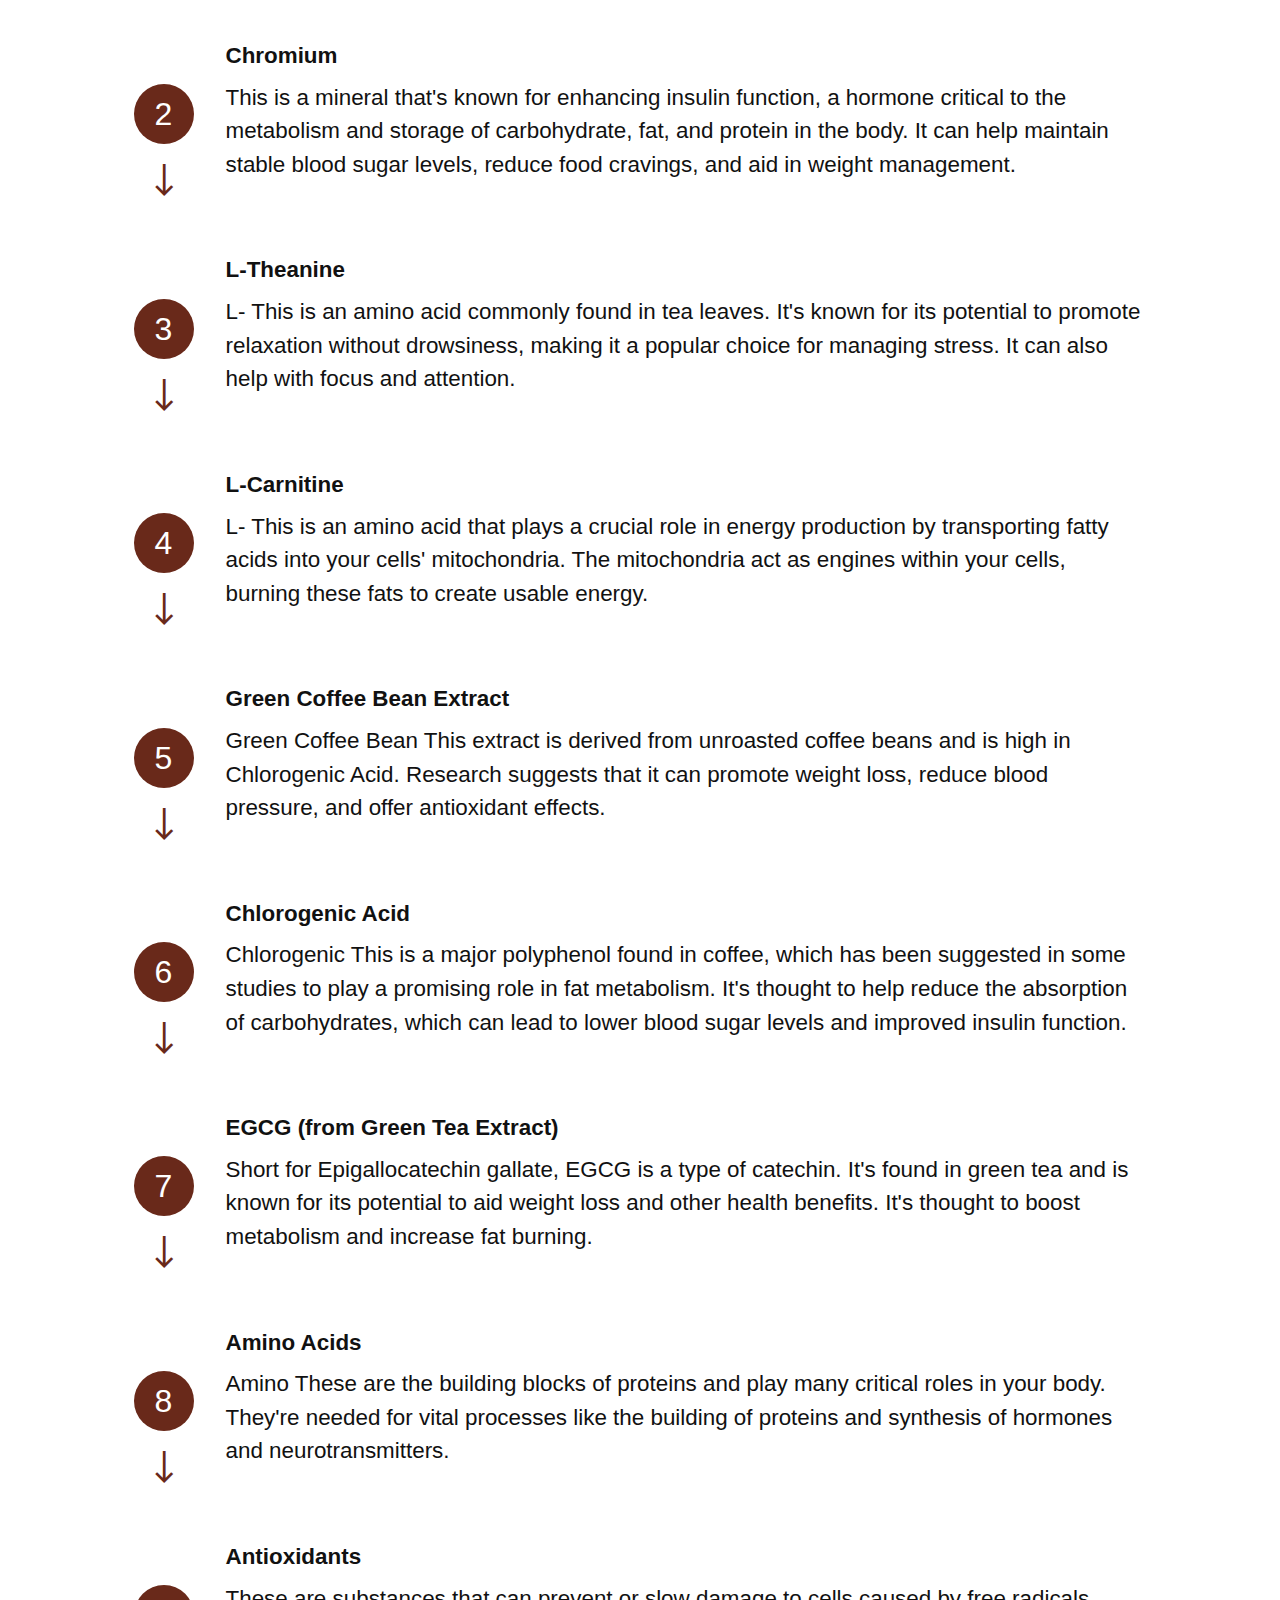
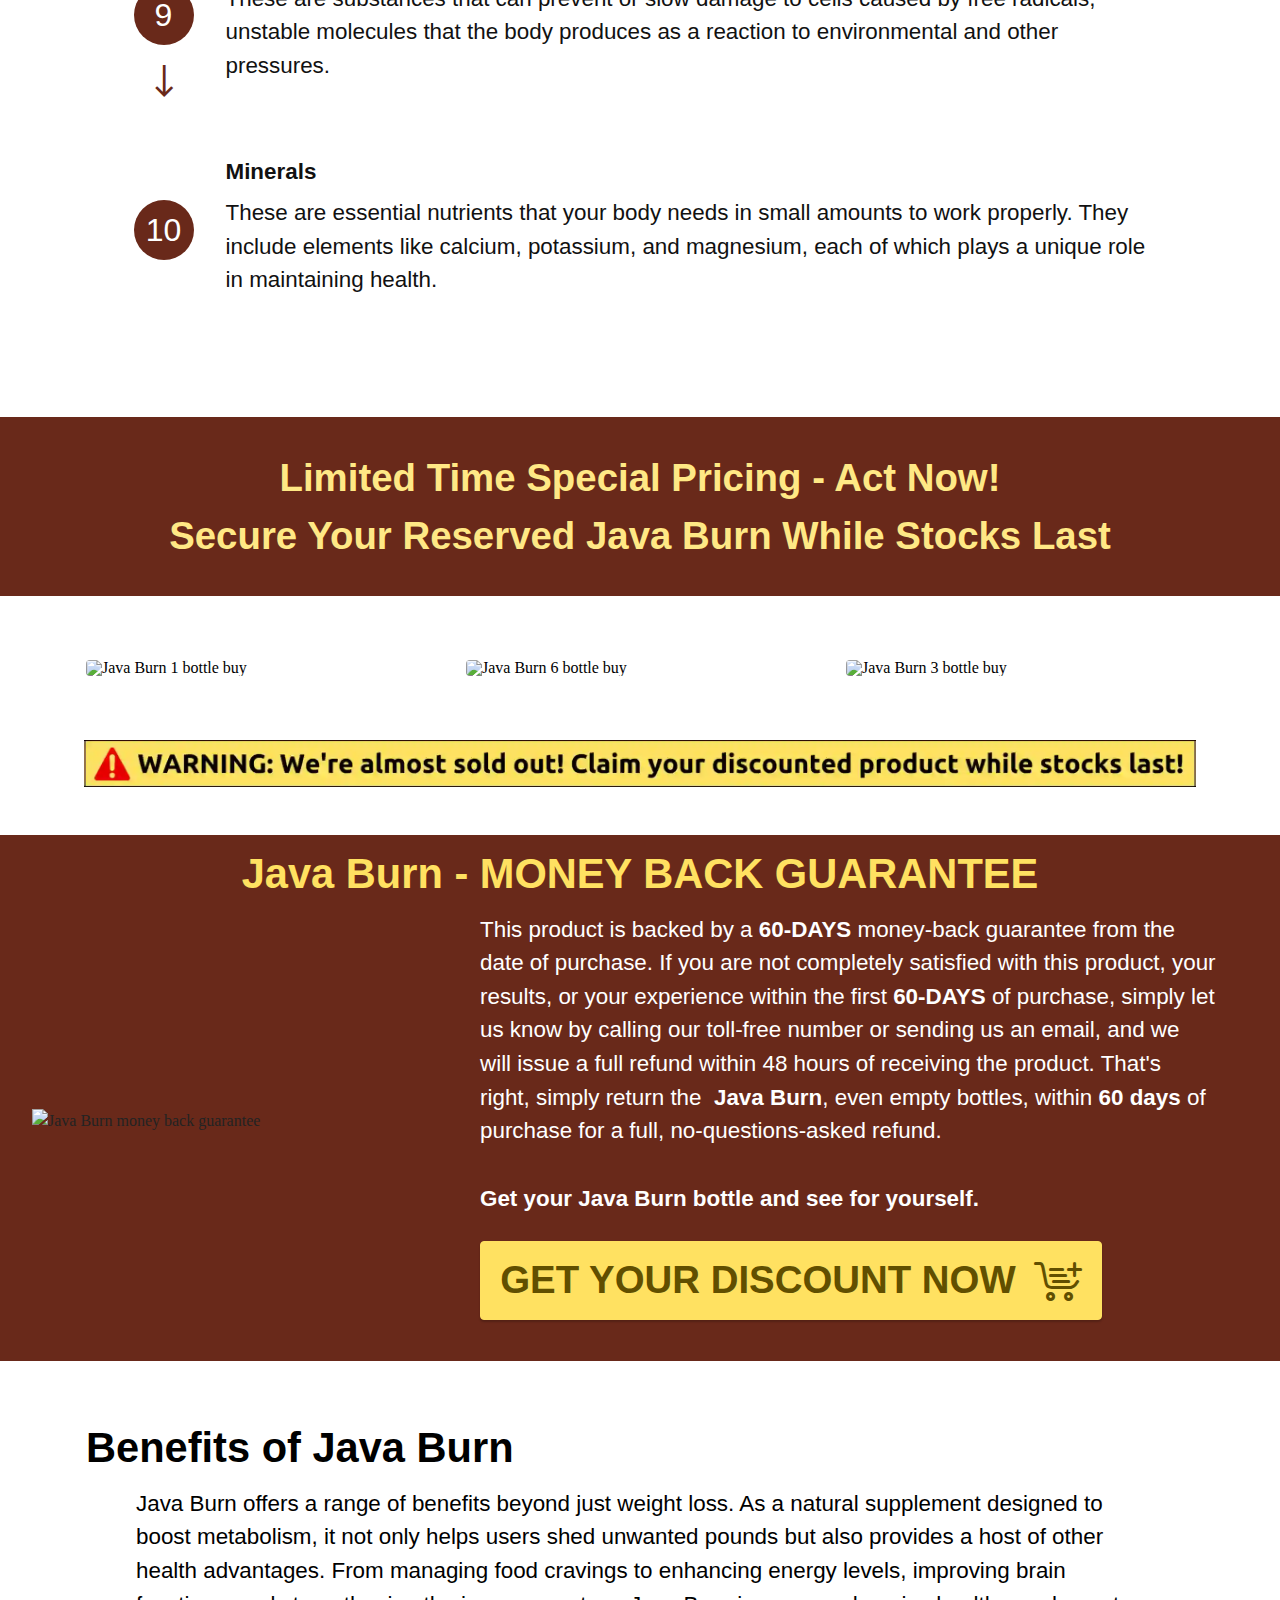
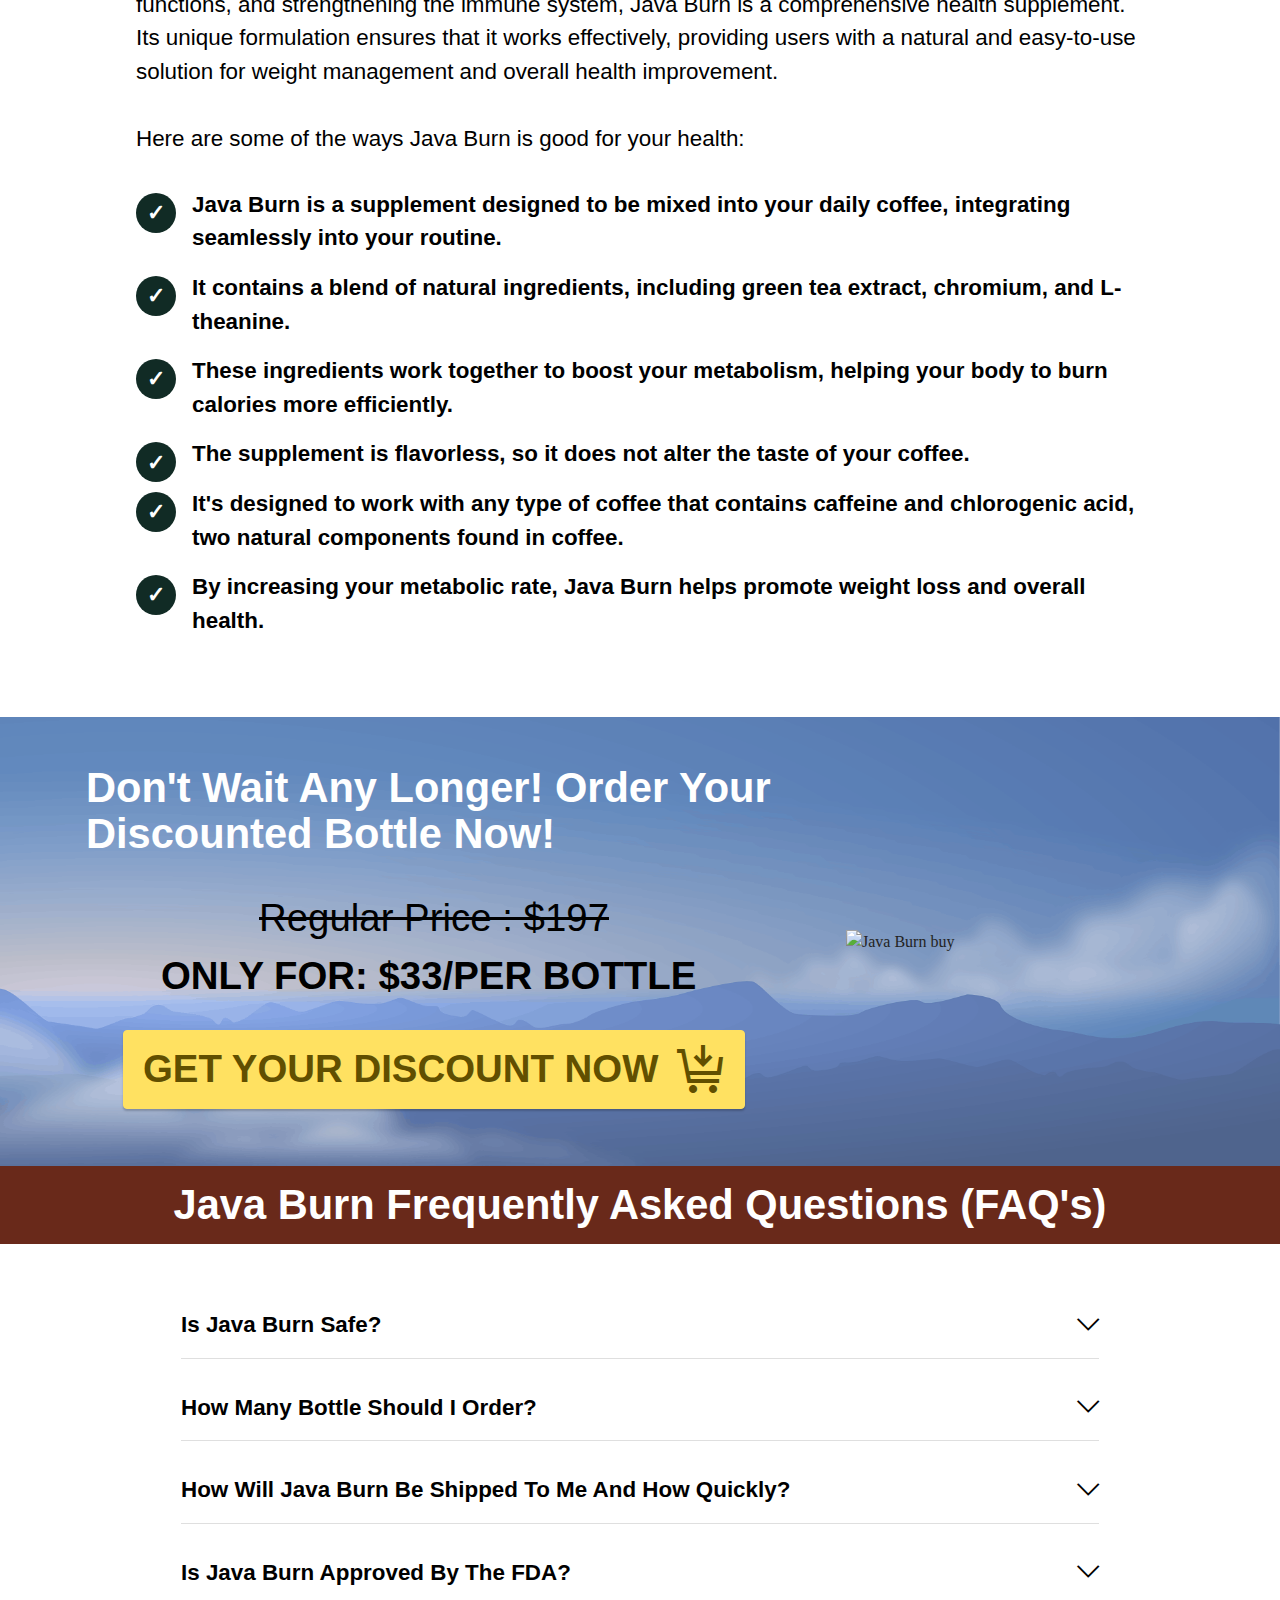
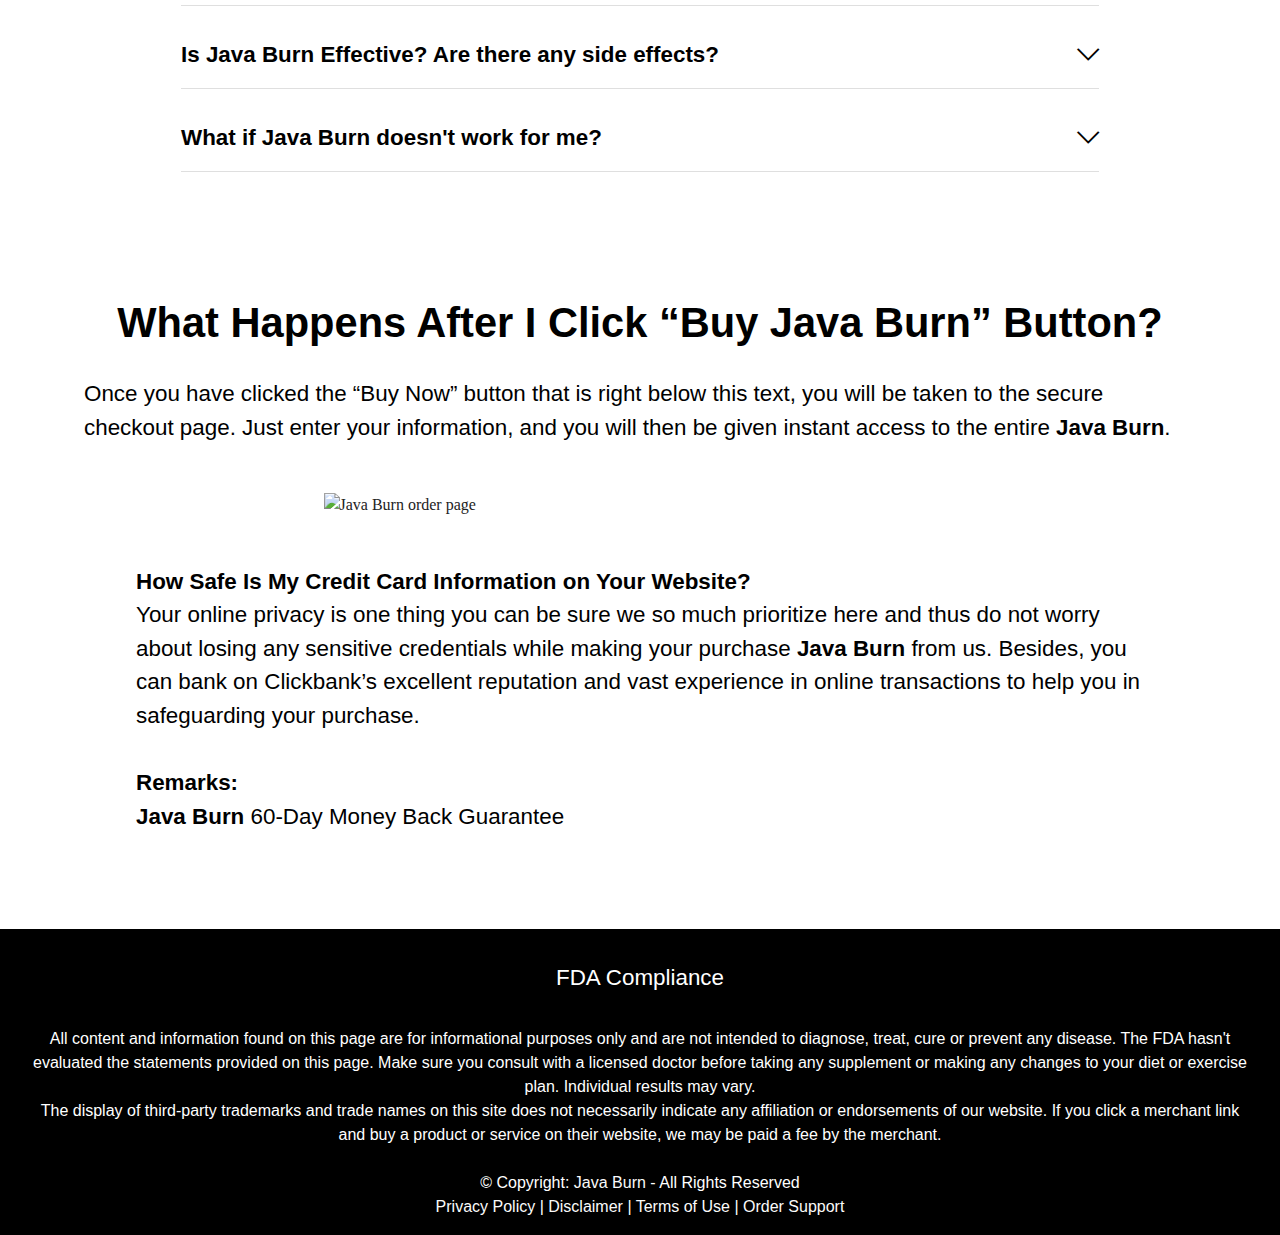
==== commit 56d43af9: "Add files via upload" ====
--- a/index.html
+++ b/index.html
@@ -1,1007 +1,1599 @@
-<!DOCTYPE html>
-<html  >
-<head>
-  <!-- Snap Pixel Code -->
-<script type='text/javascript'>
-(function(e,t,n){if(e.snaptr)return;var a=e.snaptr=function()
-{a.handleRequest?a.handleRequest.apply(a,arguments):a.queue.push(arguments)};
-a.queue=[];var s='script';r=t.createElement(s);r.async=!0;
-r.src=n;var u=t.getElementsByTagName(s)[0];
-u.parentNode.insertBefore(r,u);})(window,document,
-'https://sc-static.net/scevent.min.js');
-
-snaptr('init', 'e9f0e346-bda5-463f-97de-9b89f2078033', {
-'user_email': '_INSERT_USER_EMAIL_'
-});
-
-snaptr('track', 'PAGE_VIEW');
-
-</script>
-<!-- End Snap Pixel Code -->
-
-<!-- Meta Pixel Code -->
-<script>
-  !function(f,b,e,v,n,t,s)
-  {if(f.fbq)return;n=f.fbq=function(){n.callMethod?
-  n.callMethod.apply(n,arguments):n.queue.push(arguments)};
-  if(!f._fbq)f._fbq=n;n.push=n;n.loaded=!0;n.version='2.0';
-  n.queue=[];t=b.createElement(e);t.async=!0;
-  t.src=v;s=b.getElementsByTagName(e)[0];
-  s.parentNode.insertBefore(t,s)}(window, document,'script',
-  'https://connect.facebook.net/en_US/fbevents.js');
-  fbq('init', '1252382062025789');
-  fbq('track', 'PageView');
-</script>
-<noscript><img height="1" width="1" style="display:none"
-  src="https://www.facebook.com/tr?id=1252382062025789&ev=PageView&noscript=1"
-/></noscript>
-<!-- End Meta Pixel Code -->
-
-<!-- Google tag (gtag.js) -->
-<script async src="https://www.googletagmanager.com/gtag/js?id=G-0FQEKQXRQW"></script>
-<script>
-  window.dataLayer = window.dataLayer || [];
-  function gtag(){dataLayer.push(arguments);}
-  gtag('js', new Date());
-
-  gtag('config', 'G-0FQEKQXRQW');
-</script>
-  <meta charset="UTF-8">
-  <meta http-equiv="X-UA-Compatible" content="IE=edge">
-  
-  <meta name="twitter:card" content="summary_large_image"/>
-  <meta name="twitter:image:src" content="">
-  <meta property="og:image" content="">
-  <meta name="twitter:title" content="Java Burn™ Coffee (Buy Now) | JavaBurn Official Store">
-  <meta name="viewport" content="width=device-width, initial-scale=1, minimum-scale=1">
-  <link rel="shortcut icon" href="assets/images/favicon-main-128x128.png" type="image/x-icon">
-  <meta name="description" content="Introducing Java Burn, The Revolutionary 100% Safe And Natural Formula That Enhances Metabolism, Reduces Hunger And Boosts Energy When Added To Coffee.">
-  
-  
-  <title>Java Burn™ Coffee (Buy Now) | JavaBurn Official Store</title>
-  <link rel="stylesheet" href="assets/web/assets/mobirise-icons2/mobirise2.css">
-  <link rel="stylesheet" href="assets/web/assets/mobirise-icons/mobirise-icons.css">
-  <link rel="stylesheet" href="assets/bootstrap/css/bootstrap.min.css">
-  <link rel="stylesheet" href="assets/bootstrap/css/bootstrap-grid.min.css">
-  <link rel="stylesheet" href="assets/bootstrap/css/bootstrap-reboot.min.css">
-  <link rel="stylesheet" href="assets/animatecss/animate.css">
-  <link rel="stylesheet" href="assets/dropdown/css/style.css">
-  <link rel="stylesheet" href="assets/socicon/css/styles.css">
-  <link rel="stylesheet" href="assets/theme/css/style.css">
-  <link rel="preload" href="https://fonts.googleapis.com/css?family=Jost:100,200,300,400,500,600,700,800,900,100i,200i,300i,400i,500i,600i,700i,800i,900i&display=swap" as="style" onload="this.onload=null;this.rel='stylesheet'">
-  <noscript><link rel="stylesheet" href="https://fonts.googleapis.com/css?family=Jost:100,200,300,400,500,600,700,800,900,100i,200i,300i,400i,500i,600i,700i,800i,900i&display=swap"></noscript>
-  <link rel="preload" as="style" href="assets/mobirise/css/mbr-additional.css"><link rel="stylesheet" href="assets/mobirise/css/mbr-additional.css" type="text/css">
-  
-  
-  
-  <meta http-equiv="content-language" content="en-us">
-<meta name="keywords" content="java burn, javaburn, java burn coffee, javaburn coffee">
-</head>
-<body>
-  
-  <section data-bs-version="5.1" class="menu menu2 cid-tmAYGHW7QI" once="menu" id="menu2-29">
-    
-    <nav class="navbar navbar-dropdown navbar-expand-lg">
-        <div class="container">
-            <div class="navbar-brand">
-                
-                <span class="navbar-caption-wrap"><a class="navbar-caption text-white text-primary display-2" href="index.html">Java Burn™</a></span>
-            </div>
-            <button class="navbar-toggler" type="button" data-toggle="collapse" data-bs-toggle="collapse" data-target="#navbarSupportedContent" data-bs-target="#navbarSupportedContent" aria-controls="navbarNavAltMarkup" aria-expanded="false" aria-label="Toggle navigation">
-                <div class="hamburger">
-                    <span></span>
-                    <span></span>
-                    <span></span>
-                    <span></span>
-                </div>
-            </button>
-            <div class="collapse navbar-collapse" id="navbarSupportedContent">
-                <ul class="navbar-nav nav-dropdown" data-app-modern-menu="true"><li class="nav-item"><a class="nav-link link text-white text-primary display-4" href="index.html#content4-4">About Java Burn&nbsp;<br></a>
-                    </li><li class="nav-item"><a class="nav-link link text-white text-primary display-4" href="index.html#content4-6">How It Works?</a></li><li class="nav-item"><a class="nav-link link text-white text-primary display-4" href="index.html#content4-2f">Pricing</a></li></ul>
-                
-                <div class="navbar-buttons mbr-section-btn"><a class="btn btn-warning display-4" href="https://hop.clickbank.net/?vendor=javaburn&affiliate=527914&lid=6100&tid=organic" rel="nofollow"><span class="socicon socicon-bale mbr-iconfont mbr-iconfont-btn" style="font-size: 20px;"></span>ORDER NOW</a></div>
-            </div>
-        </div>
-    </nav>
-</section>
-
-<section data-bs-version="5.1" class="header14 cid-tmAWnNTbYr" id="header14-28">
-
-    
-
-    
-    
-
-    <div class="container">
-        <div class="row justify-content-center align-items-center">
-            <div class="col-12 col-md-6 image-wrapper">
-                <a href="https://hop.clickbank.net/?vendor=javaburn&affiliate=527914&lid=6100&tid=organic" rel="nofollow"><img src="assets/images/out-53-1256x957.png" alt="Buy Now"></a>
-            </div>
-            <div class="col-12 col-md">
-                <div class="text-wrapper">
-                    <h1 class="mbr-section-title mbr-fonts-style mb-3 display-1"><strong>Java Burn</strong></h1>
-                    <p class="mbr-text mbr-fonts-style display-7">
-                        <br>Introducing Java Burn, The Revolutionary 100% Safe And Natural Formula That Enhances Metabolism, Reduces Hunger And Boosts Energy When Added To Coffee.<br><br>JavaBurn Is Easy To Incorporate Into Your Daily Routine &amp; Uses Only Premium, 100% Natural Ingredients To Achieve Desired Results.<br><br><strong><u>Try Java Burn For Over 70% OFF Today!</u><br></strong><br></p>
-                    <div class="mbr-section-btn mt-3"><a class="btn btn-warning display-7" href="https://hop.clickbank.net/?vendor=javaburn&affiliate=527914&lid=6100&tid=organic" rel="nofollow"><font face="Moririse2"><br></font>GET A DISCOUNT</a> <a class="btn btn-primary-outline display-7" href="https://hop.clickbank.net/?vendor=javaburn&affiliate=527914&lid=6100&tid=organic" rel="nofollow"><span class="mobi-mbri mobi-mbri-arrow-next mbr-iconfont mbr-iconfont-btn" style="font-size: 15px;"></span><font face="Moririse2"><br></font>OFFICIAL WEBSITE</a></div>
-                </div>
-            </div>
-        </div>
-    </div>
-</section>
-
-<section data-bs-version="5.1" class="content4 cid-tkw43LLXRT" id="content4-1a">
-    
-
-    
-    
-    <div class="container">
-        <div class="row justify-content-center">
-            <div class="title col-md-12 col-lg-12">
-                <h3 class="mbr-section-title mbr-fonts-style align-center mb-4 display-2"><strong>Why Choose Java Burn Coffee?</strong></h3>
-                
-                
-            </div>
-        </div>
-    </div>
-</section>
-
-<section data-bs-version="5.1" class="team1 cid-tkw4m1pY9d" id="team1-1b">
-    
-
-    
-    
-    <div class="container">
-        <div class="row justify-content-center">
-            
-            <div class="col-sm-6 col-lg-3">
-                <div class="card-wrap">
-                    <div class="image-wrap">
-                        <img src="assets/images/untitled-200-120-px-2-500x300.png" alt="Made In USA">
-                    </div>
-                    <div class="content-wrap">
-                        <h5 class="mbr-section-title card-title mbr-fonts-style align-center m-0 display-5"><strong>Made In USA</strong></h5>
-                        
-                        <p class="card-text mbr-fonts-style align-center display-7">
-                            Our Java Burn dietary supplement is proudly made in the United States of America.
-                        </p>
-                        
-                        
-                    </div>
-                </div>
-            </div>
-
-            <div class="col-sm-6 col-lg-3">
-                <div class="card-wrap">
-                    <div class="image-wrap">
-                        <img src="assets/images/untitled-200-120-px-1-500x300.png" alt="GMP Certified">
-                    </div>
-                    <div class="content-wrap">
-                        <h5 class="mbr-section-title card-title mbr-fonts-style align-center m-0 display-5"><strong>GMP Certified</strong></h5>
-                        
-                        <p class="card-text mbr-fonts-style align-center display-7">
-                            This product has been certified under Good Manufacturing Practice standards.</p>
-                        
-                        
-                    </div>
-                </div>
-            </div>
-
-            <div class="col-sm-6 col-lg-3">
-                <div class="card-wrap">
-                    <div class="image-wrap">
-                        <img src="assets/images/untitled-200-120-px-500x300.png" alt="FDA Approved">
-                    </div>
-                    <div class="content-wrap">
-                        <h5 class="mbr-section-title card-title mbr-fonts-style align-center m-0 display-5"><strong>FDA Approved</strong></h5>
-                        
-                        <p class="card-text mbr-fonts-style align-center display-7">Java Burn is formulated in a facility registered with FDA &amp; follows all FDA regulations.
-                        </p>
-                        
-                        
-                    </div>
-                </div>
-            </div>
-
-            <div class="col-sm-6 col-lg-3">
-                <div class="card-wrap">
-                    <div class="image-wrap">
-                        <img src="assets/images/untitled-200-120-px-3-500x300.png" alt="Natural Product">
-                    </div>
-                    <div class="content-wrap">
-                        <h5 class="mbr-section-title card-title mbr-fonts-style align-center m-0 display-5"><strong>100% Natural</strong></h5>
-                        
-                        <p class="card-text mbr-fonts-style align-center display-7">
-                            We are proud to offer Java Burn, made with all-natural, non-GMO and gluten-free ingredients.
-                        </p>
-                        
-                        
-                    </div>
-                </div>
-            </div>
-        </div>
-    </div>
-</section>
-
-<section data-bs-version="5.1" class="content4 cid-tkwapwRYSb" id="content4-1h">
-    
-
-    
-    
-    <div class="container">
-        <div class="row justify-content-center">
-            <div class="title col-md-12 col-lg-12">
-                <h3 class="mbr-section-title mbr-fonts-style align-center mb-4 display-2"><strong>Java Burn™ Proven By Thousands</strong></h3>
-                
-                
-            </div>
-        </div>
-    </div>
-</section>
-
-<section data-bs-version="5.1" class="team1 cid-tkwaK0DLYn" id="team1-1i">
-    
-
-    <div class="JCB container">
-    
-        <div class="media-container-row">
-            <div class="mbr-testimonial p-3 align-center col-12 col-md-6 col-lg-4">
-                <div class="panel-item p-3 JCB_User">
-                    <div class="card-block ">
-                        <div class="testimonial-photo">
-                            <img src="assets/images/out-10-730x383.png" alt="Review Image 1">
-                        </div>
-                        
-                         <p class="StarBox"><img src="assets/images/stars-3-400x60.png" alt="Star Rating"></p>
-                        <p style="font-size:25px"><strong>Verified Purchase&nbsp;</strong>✅</p>
-                        <p class="mbr-text mbr-fonts-style display-7"><font style="font-size:23px;color:#1e5380;"><strong>Isabella Masters enjoys the boost in energy…!</strong></font><br>"I have had a positive experience with Java Burn Supplement. As soon as I began taking the supplement mixed in with my coffee, I noticed a significant increase in my energy levels and a reduction in belly fat. I have tried various other methods for weight loss and boosting my metabolism, but nothing has been as effective as the Java Burn weight loss formula. I highly recommend this product to anyone looking to lose weight naturally and improve their metabolism."<br>
-                        </p>
-                    </div>
-                    <div class="card-footer">
-                        <div class="mbr-author-name mbr-bold mbr-fonts-style display-7"><em>Isabella Masters - New York, USA</em></div>
-                        
-                    </div>
-                </div>
-            </div>
-
-            <div class="mbr-testimonial p-3 align-center col-12 col-md-6 col-lg-4">
-                <div class="panel-item p-3 JCB_User">
-                    <div class="card-block">
-                        <div class="testimonial-photo">
-                            <img src="assets/images/out-18-730x383.png" alt="Review Image 2">
-                        </div>
-                         <p class="StarBox"><img src="assets/images/stars-3-400x60.png" alt="Star Rating"></p>
-                        <p style="font-size:25px"><strong>Verified Purchase&nbsp;</strong>✅</p>
-                        <p class="mbr-text mbr-fonts-style display-7"><font style="font-size:23px;color:#1e5380;"><strong>Drew lost 22 lbs in 2 months…!</strong></font><br>“It has been two months since I started incorporating the Java Burn dietary supplement into my morning coffee routine. Almost immediately, I noticed an increase in energy and vitality. As the weeks went by, I could see a noticeable improvement in my metabolism. And after two months, I have seen a significant decrease in my weight. The supplement has proven to be a valuable addition to my morning routine and has helped me to achieve my weight loss goals.”</p>
-                    </div>
-                    <div class="card-footer">
-                        <div class="mbr-author-name mbr-bold mbr-fonts-style display-7"><em>Drew Mitchell - Wyoming, USA</em></div>
-                        
-                    </div>
-                </div>
-            </div>
-
-            <div class="mbr-testimonial p-3 align-center col-12 col-md-6 col-lg-4">
-                <div class="panel-item p-3 JCB_User">
-                    <div class="card-block">
-                        <div class="testimonial-photo">
-                            <img src="assets/images/out-17-730x383.png" alt="Review Image 3">
-                        </div>
-                        <p class="StarBox"><img src="assets/images/stars-3-400x60.png" alt="Star Rating"></p>
-                        <p style="font-size:25px"><strong>Verified Purchase&nbsp;</strong>✅</p>
-                        
-                        <p class="mbr-text mbr-fonts-style display-7"><font style="font-size:23px;color:#1e5380;"><strong>Sophie McKenzie is happy with her weight…!</strong></font><br>“Java Burn coffee mixture appears to be a successful formula, as it has increased my metabolism and resulted in a weight loss of 5lbs in the first month. I previously had low energy levels and difficulty focusing on work, but now I am grateful to John Barban for creating the Java Burn Supplement which has greatly helped me."<br></p>
-                    </div>
-                    <div class="card-footer">
-                        <div class="mbr-author-name mbr-bold mbr-fonts-style display-7"><em>Sophie McKenzie - Chicago, USA</em></div>
-                        
-                    </div>
-                </div>
-            </div>
-
-            
-
-            
-
-            
-        </div>
-    </div>  
-     
-</section>
-
-<section data-bs-version="5.1" class="content4 cid-tjtwnSRDdB" id="content4-4">
-    
-
-    
-    
-    <div class="container">
-        <div class="row justify-content-center">
-            <div class="title col-md-12 col-lg-12">
-                <h3 class="mbr-section-title mbr-fonts-style align-center mb-4 display-2"><strong>What Is Java Burn?</strong></h3>
-                
-                
-            </div>
-        </div>
-    </div>
-</section>
-
-<section data-bs-version="5.1" class="header11 cid-tjtwWIp2h5" id="header11-5">
-
-    
-
-    
-    
-
-    <div class="container-fluid">
-        <div class="row justify-content-center">
-            <div class="col-12 col-md-5 image-wrapper">
-                <img class="w-100" src="assets/images/untitled-design-81-690x830.png" alt="Supplement">
-            </div>
-            <div class="col-12 col-md">
-                <div class="text-wrapper text-center">
-                    
-                    <p class="mbr-text mbr-fonts-style display-7">Java Burn is a dietary supplement made from natural and herbal ingredients that is designed to enhance metabolism and boost energy when added to coffee. Unlike many other weight loss products, Java Burn is free from artificial ingredients, fillers, toxins, and hormones, making it safe to use every day.
-<br>
-<br>The ingredients in Java Burn have been carefully selected for their ability to support digestion and target risk factors that can slow down metabolism, such as stress, toxins, and inflammation. The powder is packaged in convenient pre-measured sachets, making it easy to add to any beverage, but it is particularly effective when added to coffee.
-<br>
-<br>Coffee is a natural stimulant with energizing and cognitive-boosting properties, and as it is consumed by nearly 80% of the world's population, adding Java Burn to a morning cup of coffee is a convenient way to support weight loss and improve overall health. The supplement not only promotes weight loss by increasing metabolism and decreasing cravings, but also offers other benefits such as better immunity, focus, alertness, and cardiovascular health.
-<br>
-<br>Java Burn works by targeting multiple areas that can contribute to weight gain, such as increasing metabolism, reducing cravings, providing natural energy, and cleaning the body of harmful impurities. Additionally, it can improve memory and brain function, strengthen the immune system and speed up the healing process. The supplement also specifically targets problem areas and difficult-to-exercise inner fat stores.
-<br>
-<br>The ingredients used in the Java Burn supplement are sourced from trusted farmers who do not use pesticides or other harmful chemicals that can contaminate or damage the quality of the ingredients. The company guarantees that only high-quality ingredients are used in the production of this supplement.<br></p>
-                    <div class="mbr-section-btn mt-3"><a class="btn btn-warning display-7" href="https://hop.clickbank.net/?vendor=javaburn&affiliate=527914&lid=6100&tid=organic" rel="nofollow"><span class="mobi-mbri mobi-mbri-arrow-next mbr-iconfont mbr-iconfont-btn" style="font-size: 15px;"></span>SHOP NOW</a></div>
-                </div>
-            </div>
-        </div>
-    </div>
-</section>
-
-<section data-bs-version="5.1" class="content4 cid-tjtxWwqj42" id="content4-6">
-    
-
-    
-    
-    <div class="container">
-        <div class="row justify-content-center">
-            <div class="title col-md-12 col-lg-12">
-                <h3 class="mbr-section-title mbr-fonts-style align-center mb-4 display-2"><strong>How Does JavaBurn Works?</strong></h3>
-                
-                
-            </div>
-        </div>
-    </div>
-</section>
-
-<section data-bs-version="5.1" class="content5 cid-sKy7tkCOig cid-tjtzqzBvQT" id="content5-7">
-    
-    <div class="container">
-        <div class="row justify-content-center">
-            <div class="col-md-12 col-lg-10">
-                
-                
-                <p class="mbr-text mbr-fonts-style display-7">Java Burn is a unique dietary supplement that works by boosting metabolism and reducing cravings, making it an effective weight loss solution. The all-natural formula, made from herbal ingredients, is designed to target the risk factors that slow down metabolism, such as stress, toxins and inflammation, and improve digestion.
-<br>
-<br>The powder is easy to use, simply mix it into any beverage, but it is particularly effective when added to coffee. The caffeine in coffee, combined with the metabolism-boosting ingredients in Java Burn, creates a powerful synergy that helps to burn fat and calories more quickly, while also providing other benefits such as improved focus, alertness, and cardiovascular health.<br><br>Java Burn is formulated with 100% natural ingredients to ensure that it is safe, effective and free from any known side effects.<br></p>
-            </div>
-        </div>
-    </div>
-</section>
-
-<section data-bs-version="5.1" class="content8 cid-tjtzAQHko8" id="content8-8">
-    
-    <div class="container">
-        <div class="row justify-content-center">
-            <div class="counter-container col-md-12 col-lg-10">
-                
-                <div class="mbr-text mbr-fonts-style display-7">
-                    <ul>
-                        <li>Java Burn targets the risk factors that slow down metabolism, such as stress, toxins, and inflammation, through its all-natural formula made from herbal ingredients.
-</li><li>It increases metabolism, allowing the body to burn fat and calories more quickly.
-</li><li>It reduces cravings, helping to avoid overeating and manage weight loss.
-</li><li>JavaBurn provides natural energy, keeping you focused and alert throughout the day.
-</li><li>It cleanses the body of harmful impurities, promoting overall health and well-being.
-</li><li>It enhances memory and brain function, strengthens the immune system and speeds up the healing process. Additionally, it targets problem areas and difficult-to-exercise inner fat stores. The supplement is particularly effective when added to coffee, as the caffeine in coffee creates a powerful synergy with the metabolism-boosting ingredients.</li>
-                    </ul>
-                </div>
-            </div>
-        </div>
-    </div>
-</section>
-
-<section data-bs-version="5.1" class="content4 cid-sKy7YKiKVs cid-tq5OSuAQeg" id="content4-2f">
-    
-
-   <div class="container">
-        <div class="row justify-content-center">
-            <div class="title col-md-12 col-lg-10">
-                <h3 class="mbr-section-title mbr-fonts-style align-center mb-4 display-2">
-                    <strong>Limited Time Special Pricing - Act Now!
-                    </strong><br>
-
-                </h3>
-                <h4 class="mbr-section-subtitle align-center mbr-fonts-style mb-4 display-5"><strong>
-                    Secure Your Java Burn Pouches While Stocks Last
-                </strong></h4>
-                
-            </div>
-        </div>
-    </div>
-</section>
-
-<section data-bs-version="5.1" class="image3 cid-tjufRGoCIV" id="image3-l">
-    
-
-    
-    
-
-    <div class="container">
-        <div class="row justify-content-center">
-            <div class="col-12 col-lg-10">
-                <div class="image-wrapper">
-                    <a href="https://hop.clickbank.net/?vendor=javaburn&affiliate=527914&lid=6100&tid=organic" rel="nofollow"><img src="assets/images/out-54-2136x1478.png" alt="Price"></a>
-                    
-                </div>
-            </div>
-        </div>
-    </div>
-</section>
-
-<section data-bs-version="5.1" class="content4 cid-tkw6WynXJP" id="content4-1c">
-    
-
-    
-    
-    <div class="container">
-        <div class="row justify-content-center">
-            <div class="title col-md-12 col-lg-12">
-                <h3 class="mbr-section-title mbr-fonts-style align-center mb-4 display-2"><strong>Ingredients : Java Burn Supplement</strong></h3>
-                
-                
-            </div>
-        </div>
-    </div>
-</section>
-
-<section data-bs-version="5.1" class="content5 cid-sKy7tkCOig cid-tkw70l93LY" id="content5-1d">
-    
-    <div class="container">
-        <div class="row justify-content-center">
-            <div class="col-md-12 col-lg-10">
-                
-                
-                <p class="mbr-text mbr-fonts-style display-7">Java Burn is a dietary supplement made from a carefully selected blend of natural and herbal ingredients that are designed to enhance metabolism and boost energy when added to coffee. The ingredients in JavaBurn are sourced from trusted farmers who do not use pesticides or other harmful chemicals that can damage the quality of the ingredients.
-<br>
-<br>The ingredients in Java Burn have been chosen for their ability to support digestion and target risk factors that can slow down metabolism, such as stress, toxins, and inflammation. The powder is packaged in convenient pre-measured sachets, making it easy to add to any beverage, but it is particularly effective when added to coffee. The supplement is free from artificial ingredients, fillers, toxins, and hormones, making it safe to use every day.<br>
-<br><strong>Here is a list of major JavaBurn Vitamins &amp; Ingredients along with their benefits:&nbsp;</strong><br></p>
-            </div>
-        </div>
-    </div>
-</section>
-
-<section data-bs-version="5.1" class="features19 cid-tkw7hjl6MS" id="features20-1e">
-
-    
-
-    
-    
-    <div class="container">
-        <div class="row justify-content-center">
-            
-            <div class="col-12 col-md-10">
-                <div class="item mbr-flex">
-                    <div class="icon-box">
-                        <span class="step-number mbr-fonts-style display-5">1</span>
-                    </div>
-                    <div class="text-box">
-                        <h4 class="icon-title card-title mbr-black mbr-fonts-style display-7"><strong>Acai Berry Extract</strong></h4>
-                        <h5 class="icon-text mbr-black mbr-fonts-style display-4">Acai berries, also known as the "superfruit" are known for their unmatched nutritional value and ability to promote good health. They contain a wealth of vitamins, minerals, antioxidants, and other beneficial compounds that can help to nourish and protect the body. But what sets acai berries apart from other fruits is their powerful cleansing properties. These natural deep cleansers work to eliminate toxins, free radicals, and waste materials from the body, helping to detoxify and purify the system. Furthermore, They are also known to help regulate healthy bowel movements and can help prevent gut problems, such as constipation and diarrhea, thus keeping the digestive system functioning smoothly and efficiently.</h5>
-                    </div>
-                </div>
-                <div class="item mbr-flex">
-                    <div class="icon-box">
-                        <span class="step-number mbr-fonts-style display-5">2</span>
-                    </div>
-                    <div class="text-box">
-                        <h4 class="icon-title card-title mbr-black mbr-fonts-style display-7"><strong>Cranberry Fruit Extract</strong></h4>
-                        <h5 class="icon-text mbr-black mbr-fonts-style display-4">Cranberry, one of the best ingredient in the Java Burn formula, is a metabolic booster that is packed with nutritional value. Known for its anti-inflammatory properties, cranberry can help to relieve inflammation in the body, which is a leading risk factor for many health conditions. Cranberry is also known to boost the immunity system and provide special benefits for the excretory system, keeping the urinary tract healthy. Additionally, some research suggests that it may also be helpful in managing menstrual cramps, nausea and pain. The inclusion of cranberry in the Java Burn formula not only adds to the effectiveness of the supplement, but also provides a host of additional health benefits. The unique combination of ingredients in Java Burn work together to provide a comprehensive approach to weight loss and overall well-being.</h5>
-                    </div>
-                </div>
-                <div class="item mbr-flex">
-                    <div class="icon-box">
-                        <span class="step-number mbr-fonts-style display-5">3</span>
-                    </div>
-                    <div class="text-box">
-                        <h4 class="icon-title card-title mbr-black mbr-fonts-style display-7"><strong>Mulberry Leaves</strong></h4>
-                        <h5 class="icon-text mbr-black mbr-fonts-style display-4">The leaves of this plant are known to provide healthy brown fat to the body, which works to replace unhealthy white fat. This is accomplished by the plant's ability to regulate blood glucose levels, cholesterol, and blood pressure, all of which are key factors in weight management and overall health. Brown fat, in contrast to white fat, burns calories to produce heat and helps the body burn more calories overall, making it an effective tool for weight loss. The inclusion of this plant in the Java Burn formula helps to target multiple areas that can contribute to weight gain, such as increasing metabolism, reducing cravings, providing natural energy, and cleaning the body of harmful impurities. The plant's ability to regulate blood glucose levels, cholesterol, and blood pressure also makes it a valuable addition to any supplement formula, as it helps to promote overall health and well-being.</h5>
-                    </div>
-                </div>
-                <div class="item mbr-flex">
-                    <div class="icon-box">
-                        <span class="step-number mbr-fonts-style display-5">4</span>
-                    </div>
-                    <div class="text-box">
-                        <h4 class="icon-title card-title mbr-black mbr-fonts-style display-7"><strong>Green Mango Extract</strong></h4>
-                        <h5 class="icon-text mbr-black mbr-fonts-style display-4">This ingredient is known for its direct benefits to the immune system, as it helps to increase the body's ability to absorb and utilize vitamin C from both dietary and supplementary sources. Vitamin C is a powerful antioxidant that can help to protect the body from harmful pathogens, infections, and other health threats. The inclusion of this ingredient in the Java Burn formula helps to strengthen the immune system, making it more effective in fighting off illness and disease. But the benefits of this ingredient don't stop there. This ingredient not only boosts immunity, but also promotes good gut health, which is critical to overall health and well-being. A healthy gut is essential for proper digestion, nutrient absorption, and the elimination of waste materials from the body. A strong gut health also means a lower risk of pathogenic attacks, infections, and other health threats, making this ingredient an important addition to any supplement formula that aims to promote overall health and well-being.</h5>
-                    </div>
-                </div>
-                <div class="item mbr-flex">
-                    <div class="icon-box">
-                        <span class="step-number mbr-fonts-style display-5">5</span>
-                    </div>
-                    <div class="text-box">
-                        <h4 class="icon-title card-title mbr-black mbr-fonts-style display-7"><strong>Aronia Berry Extract</strong></h4>
-                        <h5 class="icon-text mbr-black mbr-fonts-style display-4">The Java Burn supplement also includes Aronia berries, which are known for their ability to offer protective benefits against harmful gut bacteria. The human body is home to trillions of bacteria, and when the balance of these bacteria is disrupted, it can lead to digestive issues, low immunity, and other health problems. Aronia berries are rich in vitamin C, fiber, and various antioxidants that can help to improve weight loss progress, cardiovascular health, and immunity. By providing these beneficial compounds, Aronia berries help to support the body's natural defenses and promote overall health and well-being. These berries are also known to improve gut health by restoring the balance of bacteria in the gut, which can help to alleviate symptoms of bloating, constipation, diarrhea, and other digestive issues.</h5>
-                    </div>
-                </div>
-                <div class="item mbr-flex">
-                    <div class="icon-box">
-                        <span class="step-number mbr-fonts-style display-5">6</span>
-                    </div>
-                    <div class="text-box">
-                        <h4 class="icon-title card-title mbr-black mbr-fonts-style display-7"><strong>Papaya</strong></h4>
-                        <h5 class="icon-text mbr-black mbr-fonts-style display-4">Next on the list of ingredients in Java Burn is papaya, which is a low-calorie, delicious, and highly nutritious fruit. Papaya is known to supercharge metabolism, which helps to burn fat more quickly and efficiently. The enzymes present in papaya also help to dissolve stubborn fat layers that can form around the body, which is an effective way to achieve weight loss goals. But the benefits of papaya don't stop there. This fruit is also known to boost immunity, which can help to keep the weight from coming back once it is lost. This is due to the presence of certain compounds in papaya that can help to strengthen the immune system and protect the body from harmful pathogens, infections, and other health threats. The inclusion of papaya in the Java Burn formula helps to provide a comprehensive approach to weight loss and overall health and well-being.</h5>
-                    </div>
-                </div>
-                <div class="item mbr-flex">
-                    <div class="icon-box">
-                        <span class="step-number mbr-fonts-style display-5">7</span>
-                    </div>
-                    <div class="text-box">
-                        <h4 class="icon-title card-title mbr-black mbr-fonts-style display-7"><strong>Carrots Carrot</strong></h4>
-                        <h5 class="icon-text mbr-black mbr-fonts-style display-4">Carrots are a well-known ingredient for their digestive benefits, as they are rich in fiber which helps to promote good digestion and healthy bowel movements. The fiber in carrots helps to keep the stomach full and prevent unhealthy eating by controlling cravings. When cravings are controlled, there is less likelihood of indulging in junk food and regretting it later. This is especially important for people who are on weight loss diets and trying to avoid unhealthy foods. Additionally, carrots are also known to be good for eyesight and can help to protect the eyes from age-related damage. The high levels of Vitamin A present in carrots are known to promote healthy vision, and the antioxidant properties of the vegetable can help to reduce the risk of age-related eye diseases. The inclusion of carrots in the Java Burn formula not only provides a source of fiber to support weight loss and digestion but also provides benefits for the eyes and overall health.</h5>
-                    </div>
-                </div>
-                <div class="item mbr-flex last">
-                    <div class="icon-box">
-                        <span class="step-number mbr-fonts-style display-5">8</span>
-                    </div>
-                    <div class="text-box">
-                        <h4 class="icon-title card-title mbr-black mbr-fonts-style display-7"><strong>Cherry</strong></h4>
-                        <h5 class="icon-text mbr-black mbr-fonts-style display-4">Lastly, one of most important ingredients in Java Burn is cherries, which is known for its high antioxidant count and numerous health benefits. Japan is home to various types of cherries and is known for its high-quality cherries. The high antioxidant count of cherries helps to remove toxins, contaminants, and waste materials from the body, which can trigger weight gain if not removed. These toxins, if not eliminated, can slow down metabolism, and cause inflammation, and other health issues. The antioxidants in cherries help to neutralize these toxins and remove them from the body, which can lead to weight loss and better overall health.</h5>
-                    </div>
-                </div>
-                
-                
-            </div>
-        </div>
-    </div>
-</section>
-
-<section data-bs-version="5.1" class="content4 cid-tjtKMEmhHh" id="content4-h">
-    
-
-    
-    
-    <div class="container">
-        <div class="row justify-content-center">
-            <div class="title col-md-12 col-lg-12">
-                <h3 class="mbr-section-title mbr-fonts-style align-center mb-4 display-2"><strong>60-Days Money Back Guarantee</strong></h3>
-                
-                
-            </div>
-        </div>
-    </div>
-</section>
-
-<section data-bs-version="5.1" class="header11 cid-tjtKXxqvPZ" id="header11-j">
-
-    
-
-    
-    
-
-    <div class="container-fluid">
-        <div class="row justify-content-center">
-            <div class="col-12 col-md-5 image-wrapper">
-                <img class="w-100" src="assets/images/untitled-design-46-680x450.png" alt="Money Back Guarantee">
-            </div>
-            <div class="col-12 col-md">
-                <div class="text-wrapper text-center">
-                    
-                    <p class="mbr-text mbr-fonts-style display-7">As a brand, we take pride in the effectiveness and quality of our Java Burn supplement. That is why we offer a 100% money-back guarantee for 60 full days from the date of purchase.
-<br>
-<br>If, for any reason, you are not satisfied with the results of Java Burn or your experience with the product, you can reach out to us through our Java Burn portal and we will process your refund within 48 hours, even if the pouches are empty. 
-<br>
-<br>Our top priority is ensuring that our customers are completely satisfied with their decision to try Java Burn.<br></p>
-                    <div class="mbr-section-btn mt-3"><a class="btn btn-warning display-7" href="https://hop.clickbank.net/?vendor=javaburn&affiliate=527914&lid=6100&tid=organic" rel="nofollow"><span class="mobi-mbri mobi-mbri-arrow-next mbr-iconfont mbr-iconfont-btn" style="font-size: 15px;"></span>BUY JAVA BURN</a></div>
-                </div>
-            </div>
-        </div>
-    </div>
-</section>
-
-<section data-bs-version="5.1" class="content4 cid-tkwewnI2cJ" id="content4-1j">
-    
-
-    
-    
-    <div class="container">
-        <div class="row justify-content-center">
-            <div class="title col-md-12 col-lg-12">
-                <h3 class="mbr-section-title mbr-fonts-style align-center mb-4 display-2"><strong>Benefits of JavaBurn Supplement</strong></h3>
-                
-                
-            </div>
-        </div>
-    </div>
-</section>
-
-<section data-bs-version="5.1" class="content5 cid-sKy7tkCOig cid-tkwhoi5CpZ" id="content5-1m">
-    
-    <div class="container">
-        <div class="row justify-content-center">
-            <div class="col-md-12 col-lg-10">
-                
-                
-                <p class="mbr-text mbr-fonts-style display-7">Java Burn is a dietary supplement that is designed to help with weight loss and overall health and well-being. The formula is made from natural ingredients that are safe and effective. <br><br>The ingredients are specially selected to work together to increase the speed and efficiency of metabolism, while also providing other benefits such as energy, focus, and improved immunity.<br><br><strong>When taken regularly as part of your daily routine, JavaBurn can help you experience the following benefits:</strong><br></p>
-            </div>
-        </div>
-    </div>
-</section>
-
-<section data-bs-version="5.1" class="content8 cid-tkweGBFQtz" id="content8-1l">
-    
-    <div class="container">
-        <div class="row justify-content-center">
-            <div class="counter-container col-md-12 col-lg-10">
-                
-                <div class="mbr-text mbr-fonts-style display-7">
-                    <ul>
-                        <li><strong>Keeps Your Hormones Balanced:</strong>&nbsp;Hormonal imbalances can have a significant impact on the body, and the effects can be long-lasting. JavaBurn contains ingredients that are specifically chosen to help regulate and balance hormones in the body. The supplement provides the necessary vitamins that are required to maintain a stable hormonal balance. By taking JavaBurn, you can help to stabilize your hormones and then make dietary adjustments to maintain that balance. This is a much more effective approach than trying to correct hormonal imbalances through diet alone. By providing the necessary vitamins and nutrients, JavaBurn helps to support the body's natural ability to regulate hormones, which can lead to improved overall health and well-being.</li><li><strong>It Helps Promote Better Sleep: </strong>JavaBurn can help to reduce stress levels in the mind, allowing you to relax even in a stressful environment. When stress levels are reduced, it allows for better rest and sleep, which is essential for the body to recover and function properly. This supplement is especially beneficial for those who engage in bodybuilding, as it helps to ease body fatigue and allows for proper rest. It's important to note, however, that JavaBurn should not be taken before bedtime. A single dose in the morning is enough to enjoy its health benefits throughout the day. By reducing stress levels and easing body fatigue, JavaBurn helps to support overall health and well-being, allowing the body to function at its best.</li><li><strong>It Helps You Stay in Perfect Health:</strong>&nbsp;JavaBurn is designed to help maintain a balance of sugar levels in the body, thanks to its specially selected ingredients. This balance is essential for maintaining good health, as it eliminates the need for medications to regulate sugar levels. Additionally, JavaBurn helps to keep blood pressure in check, preventing it from dropping too low or rising too high. This can help you to better manage your emotions and stay active, even when you haven't eaten in a while. By providing a complete balance on your body's sugar levels and maintaining healthy blood pressure, JavaBurn supports overall health and well-being.</li><li><strong>Helps You Lose Weight Naturally:</strong>&nbsp;Many people turn to the gym and rigorous exercise routines in order to achieve their desired body shape and weight loss goals. They also often adopt strict and restrictive diets to achieve the same results. However, there is a product available that offers a natural and effective solution to weight loss. Java Burn Coffee is a dietary supplement that contains green tea extract, green coffee bean extract and other natural ingredients that enhance the properties of your regular tea. It targets excess fat in all areas of the body, allowing you to burn fat more efficiently. By incorporating Java Burn Coffee into your daily routine, you can achieve a leaner physique in a matter of months, without the need for extensive gym time. This product helps you to lose weight naturally, without requiring any additional time investment.</li><li><strong>It Helps Clean The Body:</strong>&nbsp;JavaBurn is a dietary supplement that helps to boost immunity and enhance metabolism. When using this product, your body will be able to digest food quickly and efficiently, keeping you safe from various diseases. Over time, the supplement will cleanse your body and help you to feel better and healthier overall. One of the key benefits of JavaBurn is that it helps to remove unwanted waste and toxins from the body, further improving health. Additionally, if you suffer from stomach problems, this product can help to alleviate these issues. With its unique blend of natural ingredients, JavaBurn supports the body's natural ability to fight off disease and maintain optimal health.</li>
-                    </ul>
-                </div>
-            </div>
-        </div>
-    </div>
-</section>
-
-<section data-bs-version="5.1" class="content4 cid-sKy7YKiKVs cid-tq5PtlefNK" id="content4-2g">
-    
-
-   <div class="container">
-        <div class="row justify-content-center">
-            <div class="title col-md-12 col-lg-10">
-                <h3 class="mbr-section-title mbr-fonts-style align-center mb-4 display-2">
-                    <strong>Limited Time Special Pricing - Act Now!
-                    </strong><br>
-
-                </h3>
-                <h4 class="mbr-section-subtitle align-center mbr-fonts-style mb-4 display-5"><strong>
-                    Secure Your Java Burn Pouches While Stocks Last
-                </strong></h4>
-                
-            </div>
-        </div>
-    </div>
-</section>
-
-<section data-bs-version="5.1" class="image3 cid-tkwhJbxu0R" id="image3-1o">
-    
-
-    
-    
-
-    <div class="container">
-        <div class="row justify-content-center">
-            <div class="col-12 col-lg-10">
-                <div class="image-wrapper">
-                    <a href="https://hop.clickbank.net/?vendor=javaburn&affiliate=527914&lid=6100&tid=organic" rel="nofollow"><img src="assets/images/out-54-2136x1478.png" alt="Pricing"></a>
-                    
-                </div>
-            </div>
-        </div>
-    </div>
-</section>
-
-<section data-bs-version="5.1" class="content4 cid-tkwje8UTle" id="content4-1p">
-    
-
-    
-    
-    <div class="container">
-        <div class="row justify-content-center">
-            <div class="title col-md-12 col-lg-12">
-                <h3 class="mbr-section-title mbr-fonts-style align-center mb-4 display-2"><strong>JavaBurn Frequently Asked Questions</strong></h3>
-                
-                
-            </div>
-        </div>
-    </div>
-</section>
-
-<section data-bs-version="5.1" class="content16 cid-tkwjoCkNd5" id="content16-1q">
-
-    
-
-    
-    
-    <div class="container">
-        <div class="row justify-content-center">
-            <div class="col-12 col-md-10">
-                
-                <div id="bootstrap-accordion_24" class="panel-group accordionStyles accordion" role="tablist" aria-multiselectable="true">
-                    <div class="card mb-3">
-                        <div class="card-header" role="tab" id="headingOne">
-                            <a role="button" class="panel-title collapsed" data-toggle="collapse" data-bs-toggle="collapse" data-core="" href="#collapse1_24" aria-expanded="false" aria-controls="collapse1">
-                                <h6 class="panel-title-edit mbr-fonts-style mb-0 display-7"><strong>Is Java Burn safe? Are there any side effects?</strong></h6>
-                                <span class="sign mbr-iconfont mbri-arrow-down"></span>
-                            </a>
-                        </div>
-                        <div id="collapse1_24" class="panel-collapse noScroll collapse" role="tabpanel" aria-labelledby="headingOne" data-parent="#accordion" data-bs-parent="#bootstrap-accordion_24">
-                            <div class="panel-body">
-                                <p class="mbr-fonts-style panel-text display-4">JavaBurn is a safe and natural choice for oral health. It's been used by thousands of people with no reported side effects. Our product is formulated in the USA, in a GMP certified and FDA registered facility, guaranteeing the highest standards of cleanliness, accuracy, and sterility.<br>
-<br>Although the supplement is natural and safe, it is always recommended to consult with a healthcare professional if you have a pre-existing condition before starting to take any supplement.<br></p>
-                            </div>
-                        </div>
-                    </div>
-                    <div class="card mb-3">
-                        <div class="card-header" role="tab" id="headingOne">
-                            <a role="button" class="panel-title collapsed" data-toggle="collapse" data-bs-toggle="collapse" data-core="" href="#collapse2_24" aria-expanded="false" aria-controls="collapse2">
-                                <h6 class="panel-title-edit mbr-fonts-style mb-0 display-7"><strong>Will JavaBurn work for me?</strong></h6>
-                                <span class="sign mbr-iconfont mbri-arrow-down"></span>
-                            </a>
-                        </div>
-                        <div id="collapse2_24" class="panel-collapse noScroll collapse" role="tabpanel" aria-labelledby="headingOne" data-parent="#accordion" data-bs-parent="#bootstrap-accordion_24">
-                            <div class="panel-body">
-                                <p class="mbr-fonts-style panel-text display-4">We are confident that Java Burn will provide positive results for you, as it has for thousands of satisfied customers. Keep in mind that individual results may vary and some may take longer to see results than others. We recommend giving JavaBurn a fair chance to fully experience its benefits.<br></p>
-                            </div>
-                        </div>
-                    </div>
-                    <div class="card mb-3">
-                        <div class="card-header" role="tab" id="headingOne">
-                            <a role="button" class="panel-title collapsed" data-toggle="collapse" data-bs-toggle="collapse" data-core="" href="#collapse3_24" aria-expanded="false" aria-controls="collapse3">
-                                <h6 class="panel-title-edit mbr-fonts-style mb-0 display-7"><strong>Is there a refund policy for my transaction?</strong></h6>
-                                <span class="sign mbr-iconfont mbri-arrow-down"></span>
-                            </a>
-                        </div>
-                        <div id="collapse3_24" class="panel-collapse noScroll collapse" role="tabpanel" aria-labelledby="headingOne" data-parent="#accordion" data-bs-parent="#bootstrap-accordion_24">
-                            <div class="panel-body">
-                                <p class="mbr-fonts-style panel-text display-4">By choosing to purchase any of the Java Burn packages, you will be protected by our 60-day, 100% money-back guarantee. If for any reason you are not satisfied with your purchase, you can contact our customer support team via email, and we will issue a full refund without any questions asked. This ensures that your investment in Java Burn is completely risk-free.<br></p>
-                            </div>
-                        </div>
-                    </div>
-                    <div class="card mb-3">
-                        <div class="card-header" role="tab" id="headingOne">
-                            <a role="button" class="panel-title collapsed" data-toggle="collapse" data-bs-toggle="collapse" data-core="" href="#collapse4_24" aria-expanded="false" aria-controls="collapse4">
-                                <h6 class="panel-title-edit mbr-fonts-style mb-0 display-7"><strong>Does your product require multiple payments?</strong></h6>
-                                <span class="sign mbr-iconfont mbri-arrow-down"></span>
-                            </a>
-                        </div>
-                        <div id="collapse4_24" class="panel-collapse noScroll collapse" role="tabpanel" aria-labelledby="headingOne" data-parent="#accordion" data-bs-parent="#bootstrap-accordion_24">
-                            <div class="panel-body">
-                                <p class="mbr-fonts-style panel-text display-4">
-                                    Your initial purchase of JavaBurn will be the only payment required, there will be no need for any additional payments. Your one-time payment on this page will provide you with full access to the benefits of JavaBurn.</p>
-                            </div>
-                        </div>
-                    </div>
-                    <div class="card mb-3">
-                        <div class="card-header" role="tab" id="headingOne">
-                            <a role="button" class="panel-title collapsed" data-toggle="collapse" data-bs-toggle="collapse" data-core="" href="#collapse5_24" aria-expanded="false" aria-controls="collapse5">
-                                <h6 class="panel-title-edit mbr-fonts-style mb-0 display-7"><strong>How long would it take to receive the product to my delivery address?</strong></h6>
-                                <span class="sign mbr-iconfont mbri-arrow-down"></span>
-                            </a>
-                        </div>
-                        <div id="collapse5_24" class="panel-collapse noScroll collapse" role="tabpanel" aria-labelledby="headingOne" data-parent="#accordion" data-bs-parent="#bootstrap-accordion_24">
-                            <div class="panel-body">
-                                <p class="mbr-fonts-style panel-text display-4">Due to the high volume of orders we have been receiving recently, we make every effort to ship your order within 24 hours during any given work day of the week. You will receive an email with your tracking number so you can easily track the progress of your package. Based on customer feedback, domestic orders typically arrive within 5 to 10 days.<br></p>
-                            </div>
-                        </div>
-                    </div>
-                    <div class="card mb-3">
-                        <div class="card-header" role="tab" id="headingOne">
-                            <a role="button" class="panel-title collapsed" data-toggle="collapse" data-bs-toggle="collapse" data-core="" href="#collapse6_24" aria-expanded="false" aria-controls="collapse6">
-                                <h6 class="panel-title-edit mbr-fonts-style mb-0 display-7"><strong>Are There Any Side Effects?</strong></h6>
-                                <span class="sign mbr-iconfont mbri-arrow-down"></span>
-                            </a>
-                        </div>
-                        <div id="collapse6_24" class="panel-collapse noScroll collapse" role="tabpanel" aria-labelledby="headingOne" data-parent="#accordion" data-bs-parent="#bootstrap-accordion_24">
-                            <div class="panel-body">
-                                <p class="mbr-fonts-style panel-text display-4">Java Burn has been used by thousands of satisfied customers and to date, we have not received any serious side effect reports. However, as a precaution, we always recommend consulting a physician before starting any new supplement regimen.<br></p>
-                            </div>
-                        </div>
-                    </div>
-                </div>
-            </div>
-        </div>
-    </div>
-</section>
-
-<section data-bs-version="5.1" class="content4 cid-tkwna90fpy" id="content4-1r">
-    
-
-    
-    
-    <div class="container-fluid">
-        <div class="row justify-content-center">
-            <div class="title col-md-12 col-lg-12">
-                <h3 class="mbr-section-title mbr-fonts-style align-center mb-4 display-2"><strong>What Happens When You Click The “Buy Now" Button?</strong></h3>
-                
-                
-            </div>
-        </div>
-    </div>
-</section>
-
-<section data-bs-version="5.1" class="content5 cid-sKy7tkCOig cid-tkwnPQJZos" id="content5-1s">
-    
-    <div class="container">
-        <div class="row justify-content-center">
-            <div class="col-md-12 col-lg-10">
-                
-                
-                <p class="mbr-text mbr-fonts-style display-7">By clicking on the "Buy Now" button for JavaBurn, located just below this text, you will be directed to a secure checkout page. Simply enter your information and you will then have immediate access to the entire JavaBurn supplement.<br></p>
-            </div>
-        </div>
-    </div>
-</section>
-
-<section data-bs-version="5.1" class="image3 cid-tkwo0RAtz7" id="image3-1t">
-    
-
-    
-    
-
-    <div class="container">
-        <div class="row justify-content-center">
-            <div class="col-12 col-lg-10">
-                <div class="image-wrapper">
-                    <a href="https://hop.clickbank.net/?vendor=javaburn&affiliate=527914&lid=6100&tid=organic" rel="nofollow"><img src="assets/images/out.-18-2136x2647.jpg" alt="Order Page"></a>
-                    
-                </div>
-            </div>
-        </div>
-    </div>
-</section>
-
-<section data-bs-version="5.1" class="content8 cid-tlsUZTTbCi" id="content8-20">
-    
-    <div class="container">
-        <div class="row justify-content-center">
-            <div class="counter-container col-md-12 col-lg-10">
-                
-                <div class="mbr-text mbr-fonts-style display-7">
-                    <ul>
-                        <li><strong>Is My Credit Card Information Safe?&nbsp;</strong><br>When you make a purchase of the Java Burn supplement from us, your online privacy is of the utmost importance to us. We take every necessary measure to secure your sensitive information during the checkout process. Furthermore, you can trust in the reputation and expertise of ClickBank, a reputable company in online transactions, to ensure the security of your purchase.</li><li><strong>Java Burn Pricing:</strong><span style="font-size: 19.2px;"><br>As of today, JavaBurn is available at a massive discount from its original price:&nbsp;</span><br>1 Pouch: $49 each + free shipping. <br>3 Pouches: $39 each + free shipping. <br>6 Pouches: $34 each + free shipping. <br>So Hurry Up! and Secure your Java Burn supplement while Stocks LAST.</li><li><strong>Refund Policy:</strong><br>If you are not completely satisfied with Java Burn within the first 60 days of receiving it, you can request a refund by sending an email to the provided address within the product. We will promptly refund your entire purchase amount without any questions.</li>
-                    </ul>
-                </div>
-            </div>
-        </div>
-    </div>
-</section>
-
-<section data-bs-version="5.1" class="content4 cid-tkwqEwso5U" id="content4-1v">
-    
-
-    
-    
-    <div class="container">
-        <div class="row justify-content-center">
-            <div class="title col-md-12 col-lg-12">
-                <h3 class="mbr-section-title mbr-fonts-style align-center mb-4 display-2"><strong>Order Your Discounted Java Burn Pouch Now!</strong></h3>
-                
-                
-            </div>
-        </div>
-    </div>
-</section>
-
-<section data-bs-version="5.1" class="image3 cid-tkwr01VcII" id="image3-1x">
-    
-
-    
-    
-
-    <div class="container">
-        <div class="row justify-content-center">
-            <div class="col-12 col-lg-6">
-                <div class="image-wrapper">
-                    <a href="https://hop.clickbank.net/?vendor=javaburn&affiliate=527914&lid=6100&tid=organic" rel="nofollow"><img src="assets/images/out-53-1256x957.png" alt="Shop Now"></a>
-                    
-                </div>
-            </div>
-        </div>
-    </div>
-</section>
-
-<section data-bs-version="5.1" class="content4 cid-tkwttKNYNK" id="content4-1y">
-    
-
-    
-    
-    <div class="container">
-        <div class="row justify-content-center">
-            <div class="title col-md-12 col-lg-8">
-                
-                <h4 class="mbr-section-subtitle align-center mbr-fonts-style mb-4 display-5"><strike>Regular Price: $97/per pouch</strike><br><strong><font size="7">Today's Price: $34/per pouch</font></strong></h4>
-                <div class="mbr-section-btn align-center"><a class="btn btn-warning display-5" href="https://hop.clickbank.net/?vendor=javaburn&affiliate=527914&lid=6100&tid=organic" rel="nofollow"><span class="mobi-mbri mobi-mbri-arrow-next mbr-iconfont mbr-iconfont-btn" style="font-size: 15px;"></span>GET 70% DISCOUNT NOW</a></div>
-            </div>
-        </div>
-    </div>
-</section>
-
-<section data-bs-version="5.1" class="content13 cid-tq5VQhQx8w" id="content13-2h">
-    
-    
-    <div class="container-fluid">
-        <div class="row justify-content-center">
-            
-        </div>
-        <div class="row justify-content-center">
-            <div class="col-md-12 col-lg-8">
-                <div class="row justify-content-center">
-                    <div class="col-12 col-lg-6">
-                        <ul class="list mbr-fonts-style display-7">
-                            
-                            <li><a href="index.html#content4-4" class="text-white text-primary"><strong>What is Java Burn?</strong></a></li>
-                            <li><a href="index.html#content4-6" class="text-white text-primary"><strong>How Does Java Burn Work?</strong></a></li>
-                            <li><a href="index.html#content4-1c" class="text-white text-primary"><strong>Ingredients of Java Burn</strong></a></li>
-                            <li><a href="index.html#content4-1j" class="text-white text-primary"><strong>Java Burn Benefits</strong></a></li>
-                        </ul>
-                    </div>
-                    <div class="col-12 col-lg-6">
-                        <ul class="list mbr-fonts-style display-7">
-                            
-                            <li><a href="https://www.clkbank.com/#!/" class="text-white text-primary" rel="nofollow" target="_blank"><strong>Order Support</strong></a></li>
-                           
-                            <li><a href="page1.html" class="text-white text-primary" target="_blank"><strong>Terms of Use</strong></a></li>
-                            
-                            <li><a href="page2.html" class="text-white text-primary" target="_blank"><strong>Privacy Policy</strong></a></li>
-                            
-                            <li><a href="page3.html" class="text-white text-primary" target="_blank"><strong>Disclaimer</strong></a></li>
-                        </ul>
-                    </div>
-                </div>
-            </div>
-        </div>
-    </div>
-</section>
-
-<section data-bs-version="5.1" class="footer3 cid-sFnyUkxVUQ cid-tq5NrQKsDg" once="footers" id="footer3-2e">
-
-    
-
-   <div class="container-fluid">
-        <div class="media-container-row align-center mbr-white">
-            
-            <div class="row social-row">
-                <div class="social-list align-left pb-2">
-                    
-                    
-                    
-                    
-                    
-                    
-                <div class="soc-item">
-                       <p>Please note that the information we provide is not intended to replace consultation with a qualified medical professional. We encourage you to inform your physician of changes you make to your lifestyle and discuss these with him or her. For questions or concerns about any medical conditions you may have, please contact your doctor.</p>
-
-<p>Statements on this website have not been evaluated by the Food and Drug Administration. Products are not intended to diagnose, treat, cure or prevent any disease. If you are pregnant, nursing, taking medication, or have a medical condition, consult your physician before using our products.</p>
-
-<p>The website’s content and the product for sale is based upon the author’s opinion and is provided solely on an “AS IS” and “AS AVAILABLE” basis. You should do your own research and confirm the information with other sources when searching for information regarding health issues and always review the information carefully with your professional health care provider before using any of the protocols presented on this website and/or in the product sold here.</p>
-
-<p>ClickBank is the retailer of products on this site. CLICKBANK® is a registered trademark of Click Sales, Inc., a Delaware corporation located at 1444 South Entertainment Ave, Suite 410, Boise, Idaho, 83709, USA and used by permission. ClickBank’s role as retailer does not constitute an endorsement, approval or review of these products or any claim, statement or opinion used in promotion of these products. *For international shipping (outside of the United States), shipping fees will apply.</p>
-
-
-                    </div></div>
-            </div>
-            <div class="row row-copirayt">
-                <p class="mbr-text mb-0 mbr-fonts-style mbr-white align-center display-4">
-                    © Copyright 2023 Java Burn. All Rights Reserved.
-                </p>
-            </div>
-        </div>
-    </div>
-</section>
-
-
-<script src="assets/bootstrap/js/bootstrap.bundle.min.js"></script>
-  <script src="assets/smoothscroll/smooth-scroll.js"></script>
-  <script src="assets/ytplayer/index.js"></script>
-  <script src="assets/dropdown/js/navbar-dropdown.js"></script>
-  <script src="assets/mbr-switch-arrow/mbr-switch-arrow.js"></script>
-  <script src="assets/theme/js/script.js"></script>
-  
-  
-  
- <div id="scrollToTop" class="scrollToTop mbr-arrow-up"><a style="text-align: center;"><i class="mbr-arrow-up-icon mbr-arrow-up-icon-cm cm-icon cm-icon-smallarrow-up"></i></a></div>
-    <input name="animation" type="hidden">
-  </body>
-</html>
+﻿<!DOCTYPE html>
+<html>
+  <head>
+    <meta charset="UTF-8" />
+    <meta http-equiv="X-UA-Compatible" content="IE=edge" />
+    <meta name="twitter:card" content="summary_large_image" />
+    <meta name="twitter:image:src" content="assets/images/index-meta.webp" />
+    <meta property="og:image" content="assets/images/index-meta.webp" />
+    <meta
+      name="twitter:title"
+      content="Java Burn™️ Weight Loss - $33/bottle | Official USA"
+    />
+    <meta
+      name="viewport"
+      content="width=device-width, initial-scale=1, minimum-scale=1"
+    />
+    <link
+      rel="shortcut icon"
+      href="assets/images/health.png"
+      type="image/x-icon"
+    />
+    <meta name="description" content="Java Burn, a natural, FDA-approved weight loss supplement, boosts metabolism. Made in USA, it's safe, easy to use, and has a 60 days refund policy. Order Now!" />
+
+    <meta
+      name="keywords"
+      content="Java Burn, Java Burn coffee, buy Java Burn, JavaBurn, Java Burn powder, Java Burn supplement"
+    />
+    <meta http-equiv="content-language" content="en-US" />
+    <meta name="referrer" content="no-referrer" />
+
+    <title>Java Burn™️ Weight Loss - $33/bottle | Official USA</title>
+    <link
+      rel="stylesheet"
+      href="assets/web/assets/mobirise-icons2/mobirise2.css"
+    />
+    <link
+      rel="stylesheet"
+      href="assets/web/assets/mobirise-icons-bold/mobirise-icons-bold.css"
+    />
+    <link
+      rel="stylesheet"
+      href="assets/web/assets/mobirise-icons/mobirise-icons.css"
+    />
+    <link rel="stylesheet" href="assets/bootstrap/css/bootstrap.min.css" />
+    <link rel="stylesheet" href="assets/bootstrap/css/bootstrap-grid.min.css" />
+    <link
+      rel="stylesheet"
+      href="assets/bootstrap/css/bootstrap-reboot.min.css"
+    />
+    <link rel="stylesheet" href="assets/parallax/jarallax.css" />
+    <link rel="stylesheet" href="assets/dropdown/css/style.css" />
+    <link rel="stylesheet" href="assets/socicon/css/styles.css" />
+    <link rel="stylesheet" href="assets/theme/css/style.css" />
+    <link
+      rel="preload"
+      href="css?family=Open+Sans:300,400,500,600,700,800,300i,400i,500i,600i,700i,800i&display=swap"
+      as="style"
+      onload="this.onload=null;this.rel='stylesheet'"
+    />
+    <noscript
+      ><link
+        rel="stylesheet"
+        href="css?family=Open+Sans:300,400,500,600,700,800,300i,400i,500i,600i,700i,800i&display=swap"
+    /></noscript>
+    <link
+      rel="preload"
+      as="style"
+      href="assets/mobirise/css/mbr-additional.css"
+    />
+    <link
+      rel="stylesheet"
+      href="assets/mobirise/css/mbr-additional.css"
+      type="text/css"
+    />
+  </head>
+  <body>
+    <!-- Analytics -->
+<!-- Google tag (gtag.js) -->
+<script async src="https://www.googletagmanager.com/gtag/js?id=G-0FQEKQXRQW"></script>
+<script>
+  window.dataLayer = window.dataLayer || [];
+  function gtag(){dataLayer.push(arguments);}
+  gtag('js', new Date());
+
+  gtag('config', 'G-0FQEKQXRQW');
+</script>
+    <!-- /Analytics -->
+
+    <body
+      oncontextmenu="return false"
+      onmousedown="return false"
+      onselectstart="return false"
+    >
+      <section
+        data-bs-version="5.1"
+        class="menu menu2 cid-tq4InqlMVv"
+        once="menu"
+        id="menu2-5"
+      >
+        <nav class="navbar navbar-dropdown navbar-expand-lg">
+          <div class="container-fluid">
+            <div class="navbar-brand">
+              <span class="navbar-caption-wrap"
+                ><a
+                  class="navbar-caption text-white text-primary display-5"
+                  href="https://javaburn-the.org"
+                  >Java Burn™</a
+                ></span
+              >
+            </div>
+            <button
+              class="navbar-toggler"
+              type="button"
+              data-toggle="collapse"
+              data-bs-toggle="collapse"
+              data-target="#navbarSupportedContent"
+              data-bs-target="#navbarSupportedContent"
+              aria-controls="navbarNavAltMarkup"
+              aria-expanded="false"
+              aria-label="Toggle navigation"
+            >
+              <div class="hamburger">
+                <span></span>
+                <span></span>
+                <span></span>
+                <span></span>
+              </div>
+            </button>
+            <div class="collapse navbar-collapse" id="navbarSupportedContent">
+              <ul class="navbar-nav nav-dropdown" data-app-modern-menu="true">
+                <li class="nav-item">
+                  <a
+                    class="nav-link link text-white text-primary display-4"
+                    href="https://javaburn-the.orgl#header2-2q"
+                    >What is&nbsp;Java Burn ?</a
+                  >
+                </li>
+                <li class="nav-item">
+                  <a
+                    class="nav-link link text-white text-primary display-4"
+                    href="https://javaburn-the.orgl#header2-2t"
+                    ><span
+                      class="socicon socicon-splice mbr-iconfont mbr-iconfont-btn"
+                    ></span
+                    >Ingredients</a
+                  >
+                </li>
+                <li class="nav-item">
+                  <a
+                    class="nav-link link text-white text-primary display-4"
+                    href="https://javaburn-the.orgl#header2-2v"
+                    ><span
+                      class="socicon socicon-angellist mbr-iconfont mbr-iconfont-btn"
+                    ></span
+                    >Benefits</a
+                  >
+                </li>
+              </ul>
+
+              <div class="navbar-buttons mbr-section-btn">
+                <a class="btn btn-warning display-7" href="https://4f492vd2ew6pby69kun91irx03.hop.clickbank.net" rel="nofollow"
+                  ><span
+                    class="mbrib-cart-add mbr-iconfont mbr-iconfont-btn"
+                    style="font-size: 30px"
+                  ></span
+                  >Order Now</a
+                >
+              </div>
+            </div>
+          </div>
+        </nav>
+      </section>
+
+      <section
+        data-bs-version="5.1"
+        class="content6 cid-tsIXAr6c7N"
+        id="content6-4b"
+      >
+        <div class="container-fluid">
+          <div class="row justify-content-center">
+            <div class="col-md-12 col-lg-11">
+              <hr class="line" />
+              <p class="mbr-text align-center mbr-fonts-style my-4 display-5">
+                <strong
+                  >Java Burn&nbsp;- Only $33/Bottle - Limited Time
+                  Offer</strong
+                >
+              </p>
+              <hr class="line" />
+            </div>
+          </div>
+        </div>
+      </section>
+
+      <section
+        data-bs-version="5.1"
+        class="header11 cid-tq4NTAJ2mP"
+        id="header11-8"
+      >
+        <div class="container-fluid">
+          <div class="row justify-content-center">
+            <div class="col-12 col-md-5 image-wrapper">
+              <img
+                class="w-100"
+                src="assets/images/Java-Burn.png"
+                alt="Java Burn"
+              />
+            </div>
+            <div class="col-12 col-md">
+              <div class="text-wrapper text-center">
+                <h1 class="mbr-section-title mbr-fonts-style mb-3 display-1">
+                  <strong>Java Burn</strong>
+                </h1>
+                <p class="mbr-text mbr-fonts-style display-7">
+                  Java Burn is a natural weight loss supplement designed to boost metabolism. Created by nutritionist John Barban, it's mixed into coffee and uses ingredients like green tea extract, chromium, and L-theanine to promote weight loss. It's made in FDA-approved labs, is easy to use, and offers a full refund within 60 days if not satisfied.<br /><br />The product is Made in the USA in
+                  an FDA-certified facility,&nbsp;<strong>Java Burn</strong>
+                  is pure, safe, and has no negative side effects. It is
+                  produced under the most strict and precise conditions.
+                  <br /><br />Regular Price:&nbsp;<strike
+                    >$197/per bottle</strike
+                  ><br /><strong
+                    >ONLY FOR:&nbsp;$33/per bottle<br
+                  /></strong>
+                </p>
+                <div class="mbr-section-btn mt-3">
+                  <a
+                    class="btn btn-secondary display-5"
+                    href="https://4f492vd2ew6pby69kun91irx03.hop.clickbank.net" rel="nofollow"
+                    ><span
+                      class="mbrib-cart-add mbr-iconfont mbr-iconfont-btn"
+                    ></span
+                    >ORDER NOW&nbsp;</a
+                  >
+                </div>
+              </div>
+            </div>
+          </div>
+        </div>
+      </section>
+
+      <section
+        data-bs-version="5.1"
+        class="header2 cid-tqcdVhYjRP"
+        id="header2-2p"
+      >
+        <div class="container">
+          <div class="row">
+            <div class="col-12 col-lg-12">
+              <h2 class="mbr-section-subtitle mbr-fonts-style mb-3 display-2">
+                <strong>Why Choose Java Burn?</strong>
+              </h2>
+            </div>
+          </div>
+        </div>
+      </section>
+
+      <section
+        data-bs-version="5.1"
+        class="gallery3 cid-tq9zEIxjoB"
+        id="gallery3-1s"
+      >
+        <div class="container">
+          <div class="row mt-4">
+            <div class="item features-image сol-12 col-md-6 col-lg-3 active">
+              <div class="item-wrapper">
+                <div class="item-img">
+                  <img
+                    src="assets/images/made-in-usa.png"
+                    alt="Java Burn made in USA"
+                  />
+                </div>
+                <div class="item-content">
+                  <h5 class="item-title mbr-fonts-style display-7">
+                    <strong>Made In USA</strong>
+                  </h5>
+
+                  <p class="mbr-text mbr-fonts-style mt-3 display-7">
+                    <strong>Java Burn</strong>&nbsp;is manufactured in a
+                    US-based facility.
+                  </p>
+                </div>
+              </div>
+            </div>
+            <div class="item features-image сol-12 col-md-6 col-lg-3">
+              <div class="item-wrapper">
+                <div class="item-img">
+                  <img
+                    src="assets/images/natural-product.png"
+                    alt="Java Burn all natural "
+                    data-slide-to="1"
+                    data-bs-slide-to="1"
+                  />
+                </div>
+                <div class="item-content">
+                  <h5 class="item-title mbr-fonts-style display-7">
+                    <strong>100% Natural</strong>
+                  </h5>
+
+                  <p class="mbr-text mbr-fonts-style mt-3 display-7">
+                    In <strong>Java Burn</strong>&nbsp;all ingredients are
+                    pure, natural, and carefully sourced.
+                  </p>
+                </div>
+              </div>
+            </div>
+            <div class="item features-image сol-12 col-md-6 col-lg-3">
+              <div class="item-wrapper">
+                <div class="item-img">
+                  <img
+                    src="assets/images/gmp-certified.png"
+                    alt="Java Burn GMP certified"
+                    data-slide-to="2"
+                    data-bs-slide-to="2"
+                  />
+                </div>
+                <div class="item-content">
+                  <h5 class="item-title mbr-fonts-style display-7">
+                    <strong
+                      ><a
+                        href="https://en.wikipedia.org/wiki/Good_manufacturing_practice"
+                        class="text-primary"
+                        target="_blank"
+                        ><b>GMP</b></a
+                      >
+                      Certified</strong
+                    >
+                  </h5>
+
+                  <p class="mbr-text mbr-fonts-style mt-3 display-7">
+                    <strong>Java Burn</strong>&nbsp;is GMP certified
+                    ensuring pharmaceutical grade quality.
+                  </p>
+                </div>
+              </div>
+            </div>
+
+            <div class="item features-image сol-12 col-md-6 col-lg-3">
+              <div class="item-wrapper">
+                <div class="item-img">
+                  <img
+                    src="assets/images/fda-approved.png"
+                    alt="Java Burn FDA approved "
+                    title=""
+                  />
+                </div>
+                <div class="item-content">
+                  <h5 class="item-title mbr-fonts-style display-7">
+                    <strong
+                      ><a
+                        href="https://www.usa.gov/federal-agencies/food-and-drug-administration"
+                        class="text-primary"
+                        target="_blank"
+                        ><b>FDA</b></a
+                      >
+                      Approved</strong
+                    >
+                  </h5>
+
+                  <p class="mbr-text mbr-fonts-style mt-3 display-7">
+                    <strong>Java Burn&nbsp;</strong>is manufactured
+                    according to the latest standards.
+                  </p>
+                </div>
+              </div>
+            </div>
+          </div>
+        </div>
+      </section>
+
+      <section
+        data-bs-version="5.1"
+        class="header2 cid-tqcaJFzJom"
+        id="header2-2o"
+      >
+        <div class="container">
+          <div class="row">
+            <div class="col-12 col-lg-12">
+              <h2 class="mbr-section-subtitle mbr-fonts-style mb-3 display-2">
+                <strong>Java Burn Reviews: Proven By Thousands</strong>
+              </h2>
+            </div>
+          </div>
+        </div>
+      </section>
+
+      <section
+        data-bs-version="5.1"
+        class="team2 cid-tsB1ofKIXZ"
+        xmlns="http://www.w3.org/1999/html"
+        id="team2-44"
+      >
+        <div class="container">
+          <div class="card">
+            <div class="card-wrapper">
+              <div class="row align-items-center">
+                <div class="col-12 col-md-2">
+                  <div class="image-wrapper">
+                    <img
+                      src="assets/images/taylor.png"
+                      alt="Java Burn customer reviews"
+                    />
+                  </div>
+                </div>
+                <div class="col-12 col-md">
+                  <div class="card-box">
+                    <h5 class="card-title mbr-fonts-style m-0 mb-3 display-5">
+                      <strong>Taylor - 56</strong>
+                    </h5>
+                    <h6 class="card-subtitle mbr-fonts-style mb-3 display-7">
+                      <strong>Verified Purchase</strong>
+                    </h6>
+                    <p class="mbr-text mbr-fonts-style display-7">
+                      I've been using Java Burn for a few months now, and I must say, I'm impressed. I've noticed a significant decrease in my food cravings, and I've lost a few pounds without making any drastic changes to my diet or exercise routine. Plus, I love that it's so easy to use - I just mix it into my morning coffee and I'm good to go.
+                    </p>
+                  </div>
+                </div>
+              </div>
+            </div>
+          </div>
+          <div class="card">
+            <div class="card-wrapper">
+              <div class="row align-items-center">
+                <div class="col-12 col-md-2">
+                  <div class="image-wrapper">
+                    <img
+                      src="assets/images/casey.png"
+                      alt="Java Burn reviews "
+                    />
+                  </div>
+                </div>
+                <div class="col-12 col-md">
+                  <div class="card-box">
+                    <h5 class="card-title mbr-fonts-style m-0 mb-3 display-5">
+                      <strong>Casey - 61</strong>
+                    </h5>
+                    <h6 class="card-subtitle mbr-fonts-style mb-3 display-7">
+                      <strong>Verified Purchase</strong>
+                    </h6>
+                    <p class="mbr-text mbr-fonts-style display-7">
+                      Java Burn has been a game-changer for me. I've always struggled with my weight, but since I started using this supplement, I've seen a real difference. Not only have I lost weight, but I also feel more energetic and focused throughout the day. It's like I've found a secret weapon for weight loss and overall health.
+                    </p>
+                  </div>
+                </div>
+              </div>
+            </div>
+          </div>
+          <div class="card">
+            <div class="card-wrapper">
+              <div class="row align-items-center">
+                <div class="col-12 col-md-2">
+                  <div class="image-wrapper">
+                    <img
+                      src="assets/images/peyton.png"
+                      alt="Java Burn review 2"
+                    />
+                  </div>
+                </div>
+                <div class="col-12 col-md">
+                  <div class="card-box">
+                    <h5 class="card-title mbr-fonts-style m-0 mb-3 display-5">
+                      <div><strong>Peyton - 46</strong></div>
+                      <div><strong> </strong></div>
+                      <div></div>
+                    </h5>
+                    <h6 class="card-subtitle mbr-fonts-style mb-3 display-7">
+                      <strong>Verified Purchase</strong>
+                    </h6>
+                    <p class="mbr-text mbr-fonts-style display-7">
+                      Java Burn has been a game-changer for me. I've always struggled with my weight, but since I started using this supplement, I've seen a real difference. Not only have I lost weight, but I also feel more energetic and focused throughout the day. It's like I've found a secret weapon for weight loss and overall health.
+                    </p>
+                  </div>
+                </div>
+              </div>
+            </div>
+          </div>
+        </div>
+      </section>
+
+      <section
+        data-bs-version="5.1"
+        class="header2 cid-tqcdW1X7Q0"
+        id="header2-2q"
+      >
+        <div class="container">
+          <div class="row justify-content-center">
+            <div class="col-12 col-lg-12">
+              <h2 class="mbr-section-subtitle mbr-fonts-style mb-3 display-2">
+                <strong>What is Java Burn?</strong>
+              </h2>
+            </div>
+          </div>
+        </div>
+      </section>
+
+      <section
+        data-bs-version="5.1"
+        class="header11 cid-tq5ciUdmyc"
+        id="header11-k"
+      >
+        <div class="container">
+          <div class="row justify-content-center">
+            <div class="col-12 col-md-4 image-wrapper">
+              <img
+                class="w-100"
+                src="assets/images/Java-Burn-supplement.png"
+                alt="Java Burn supplement "
+              />
+            </div>
+            <div class="col-12 col-md">
+              <div class="text-wrapper text-center">
+                <p class="mbr-text mbr-fonts-style display-7">
+                   Java Burn is a unique weight loss supplement that is designed to be mixed into your morning coffee. This innovative approach to weight loss allows users to incorporate the supplement into their daily routine with ease. The product comes in the form of handy packets that contain a powder which dissolves rapidly in coffee, making it a convenient addition to any diet.<br /><br />
+                   The supplement is formulated with a blend of natural ingredients, including green tea extract, chromium, and L-theanine. These ingredients are known for their potential benefits in boosting metabolism and promoting weight loss. Green tea extract, for example, contains EGCG, a catechin that aids in metabolism and weight loss.<br /><br />
+                   Java Burn was created by John Barban, a renowned researcher and nutritionist. Barban has a master's degree in human biology and nutrition from the University of Guelph in Ontario, Canada. He has extensive experience in the nutritional and sports supplement industries, and Java Burn is produced in FDA-approved laboratories that follow CGMP criteria in the United States.<br /><br />
+                   The supplement is designed to work with any type of coffee that contains caffeine and chlorogenic acid, two natural components found in coffee. The powder has no flavor, so it does not alter the taste of your coffee. This makes it an easy addition to any morning routine.<br /><br />
+                   Java Burn offers multiple health benefits. In addition to aiding in weight loss and boosting metabolism, it also helps manage food cravings, provides natural energy, supports memory and other brain functions, strengthens the immune system, and cleanses the body of harmful impurities.<br /><br />
+                   Finally, Java Burn offers a 60-day money-back guarantee. If users are not satisfied with the benefits of the product, they can request a full refund within the first 60 days of purchase, even if they have used up the entire bottle. This makes trying Java Burn a risk-free experience for those interested in exploring its potential benefits.<br /><br />
+                  
+                </p>
+              </div>
+            </div>
+          </div>
+        </div>
+      </section>
+
+      <section
+        data-bs-version="5.1"
+        class="content4 cid-tq5hnmpgXQ"
+        id="content4-r"
+      >
+        <div class="container">
+          <div class="row justify-content-center">
+            <div class="title col-md-12 col-lg-12">
+              <h3
+                class="mbr-section-title mbr-fonts-style align-center mb-4 display-5"
+              >
+                <strong>Limited Time Special Pricing - Act Now!</strong
+                ><br /><strong
+                  >Secure Your Reserved Java Burn While Stocks Last</strong
+                >
+              </h3>
+            </div>
+          </div>
+        </div>
+      </section>
+
+      <section
+        data-bs-version="5.1"
+        class="gallery3 cid-ts9jmCFnb3"
+        id="gallery3-3x"
+      >
+        <div class="container">
+          <div class="row mt-4">
+            <div class="item features-image сol-12 col-md-6 col-lg-4">
+              <div class="item-wrapper">
+                <div class="item-img">
+                  <a href="https://4f492vd2ew6pby69kun91irx03.hop.clickbank.net" rel="nofollow"
+                    ><img
+                      src="assets/images/Java-Burn-price1.png"
+                      alt="Java Burn 1 bottle Price"
+                  /></a>
+                </div>
+              </div>
+            </div>
+            <div class="item features-image сol-12 col-md-6 col-lg-4">
+              <div class="item-wrapper">
+                <div class="item-img">
+                  <a href="https://4f492vd2ew6pby69kun91irx03.hop.clickbank.net" rel="nofollow"
+                    ><img
+                      src="assets/images/Java-Burn-price6.png"
+                      alt="Java Burn 6 bottle Price"
+                  /></a>
+                </div>
+              </div>
+            </div>
+            <div class="item features-image сol-12 col-md-6 col-lg-4">
+              <div class="item-wrapper">
+                <div class="item-img">
+                  <a href="https://4f492vd2ew6pby69kun91irx03.hop.clickbank.net" rel="nofollow"
+                    ><img
+                      src="assets/images/Java-Burn-price3.png"
+                      alt="Java Burn 3 bottle Price"
+                  /></a>
+                </div>
+              </div>
+            </div>
+          </div>
+        </div>
+      </section>
+
+      <section
+        data-bs-version="5.1"
+        class="image3 cid-tqcleBG8II"
+        id="image3-2y"
+      >
+        <div class="container-fluid">
+          <div class="row justify-content-center">
+            <div class="col-12 col-lg-11">
+              <div class="image-wrapper">
+                <img
+                  src="assets/images/warning-for-stocks.webp"
+                  alt="Java Burn stocks warning"
+                />
+              </div>
+            </div>
+          </div>
+        </div>
+      </section>
+
+      <section
+        data-bs-version="5.1"
+        class="header2 cid-tqcdWhOz2N"
+        id="header2-2r"
+      >
+        <div class="container">
+          <div class="row">
+            <div class="col-12 col-lg-12">
+              <h2 class="mbr-section-subtitle mbr-fonts-style mb-3 display-2">
+                <strong>How does Java Burn work?</strong>
+              </h2>
+            </div>
+          </div>
+        </div>
+      </section>
+
+      <section
+        data-bs-version="5.1"
+        class="content5 cid-tq5jVQJroy"
+        id="content5-s"
+      >
+        <div class="container-fluid">
+          <div class="row justify-content-center">
+            <div class="col-md-12 col-lg-10">
+              <div class="mbr-text mbr-fonts-style display-7">
+                Java Burn operates on the principle of boosting metabolism to promote weight loss. As a natural supplement, it's designed to be mixed into your daily coffee, seamlessly integrating into your routine. The blend of ingredients, including green tea extract, chromium, and L-theanine, work synergistically to enhance metabolic function. This increased metabolism allows the body to burn calories more efficiently, leading to weight loss. The supplement's unique formulation ensures it works with any coffee type, making it a versatile addition to your diet.
+                <br /><br>
+                Here's a breakdown of how it may work:
+                <ul>
+                  <br />
+                  <br />
+                  <strong>Weight Management</strong>: Java Burn boosts metabolism, which can help users burn calories more efficiently and lose weight.
+                  <br />
+                  <br />
+                  <strong>Controlled Food Cravings</strong>: The supplement aids in managing food cravings, which can prevent overeating and contribute to weight loss.
+                  <br />
+                  <br />
+                  <strong>Enhanced Energy Levels</strong>: Java Burn provides natural energy, keeping users active and focused throughout the day.
+                  <br />
+                  <br />
+                  <strong>Improved Brain Functions</strong>: The supplement supports memory and other brain functions, contributing to better mental clarity and focus.
+                  <br />
+                  <br />
+                  <strong>Strengthened Immune System</strong>: Java Burn strengthens the immune system, enabling the body to fight diseases more effectively.
+                  <br />
+                  <br />
+                  <strong>Body Detoxification</strong>: The supplement helps cleanse the body of harmful impurities, promoting overall health and well-being.
+                  <br />
+                  <br />
+                  
+                </ul>
+                It's important to note that the specific mechanisms
+                of action may vary depending on the formulation of Java Burn
+                and the individual ingredients included. Additionally, the
+                effectiveness of the supplement may differ among individuals,
+                and it is always advisable to consult with a healthcare
+                professional before starting any new dietary supplement.
+                <br />
+              </div>
+            </div>
+          </div>
+        </div>
+      </section>
+
+      <section
+        data-bs-version="5.1"
+        class="header2 cid-tqcdWGxuGb"
+        id="header2-2t"
+      >
+        <div class="container">
+          <div class="row">
+            <div class="col-12 col-lg-12">
+              <h2 class="mbr-section-subtitle mbr-fonts-style mb-3 display-2">
+                <strong>Java Burn Ingredients&nbsp;</strong>
+              </h2>
+            </div>
+          </div>
+        </div>
+      </section>
+
+      <section
+        data-bs-version="5.1"
+        class="content5 cid-tq9NWwEcaD"
+        id="content5-1x"
+      >
+        <div class="container-fluid">
+          <div class="row justify-content-center">
+            <div class="col-md-12 col-lg-10">
+              <p class="mbr-text mbr-fonts-style display-7">
+                Java Burn is formulated with a blend of natural ingredients, each selected for their potential benefits in promoting weight loss and boosting metabolism. These ingredients, which include green tea extract, chromium, and L-theanine, are known for their health benefits and are combined in a unique formulation designed to maximize their effectiveness. The supplement's natural composition ensures it's safe for daily consumption, providing a natural approach to weight loss and overall health improvement.<br /><br />The ingredients used in the
+                formation of&nbsp;<strong>Java Burn&nbsp;</strong>are
+                mentioned below:<br /><br />
+              </p>
+            </div>
+          </div>
+        </div>
+      </section>
+
+      <section
+        data-bs-version="5.1"
+        class="features19 cid-tsI210zzHH"
+        id="features20-4a"
+      >
+        <div class="container">
+          <div class="row justify-content-center">
+            <div class="col-12 col-md-11">
+               
+              <div class="item mbr-flex">
+                <div class="icon-box">
+                  <span class="step-number mbr-fonts-style display-5"
+                    >1</span
+                  >
+                </div>
+                <div class="text-box">
+                  <h4
+                    class="icon-title card-title mbr-black mbr-fonts-style display-7"
+                  >
+                    <strong>Green Tea Extract</strong>
+                  </h4>
+                  <h5 class="icon-text mbr-black mbr-fonts-style display-7">
+                    Green Tea  This is a key ingredient in Java Burn. It contains EGCG, a catechin known for its metabolism-boosting properties. Green tea extract is also rich in antioxidants, which can help protect the body from damage by harmful molecules called free radicals.
+                    <div></div>
+                  </h5>
+                </div>
+              </div>
+               
+              <div class="item mbr-flex">
+                <div class="icon-box">
+                  <span class="step-number mbr-fonts-style display-5"
+                    >2</span
+                  >
+                </div>
+                <div class="text-box">
+                  <h4
+                    class="icon-title card-title mbr-black mbr-fonts-style display-7"
+                  >
+                    <strong>Chromium</strong>
+                  </h4>
+                  <h5 class="icon-text mbr-black mbr-fonts-style display-7">
+                     This is a mineral that's known for enhancing insulin function, a hormone critical to the metabolism and storage of carbohydrate, fat, and protein in the body. It can help maintain stable blood sugar levels, reduce food cravings, and aid in weight management.
+                    <div></div>
+                  </h5>
+                </div>
+              </div>
+               
+              <div class="item mbr-flex">
+                <div class="icon-box">
+                  <span class="step-number mbr-fonts-style display-5"
+                    >3</span
+                  >
+                </div>
+                <div class="text-box">
+                  <h4
+                    class="icon-title card-title mbr-black mbr-fonts-style display-7"
+                  >
+                    <strong>L-Theanine</strong>
+                  </h4>
+                  <h5 class="icon-text mbr-black mbr-fonts-style display-7">
+                    L- This is an amino acid commonly found in tea leaves. It's known for its potential to promote relaxation without drowsiness, making it a popular choice for managing stress. It can also help with focus and attention.
+                    <div></div>
+                  </h5>
+                </div>
+              </div>
+               
+              <div class="item mbr-flex">
+                <div class="icon-box">
+                  <span class="step-number mbr-fonts-style display-5"
+                    >4</span
+                  >
+                </div>
+                <div class="text-box">
+                  <h4
+                    class="icon-title card-title mbr-black mbr-fonts-style display-7"
+                  >
+                    <strong>L-Carnitine</strong>
+                  </h4>
+                  <h5 class="icon-text mbr-black mbr-fonts-style display-7">
+                    L- This is an amino acid that plays a crucial role in energy production by transporting fatty acids into your cells' mitochondria. The mitochondria act as engines within your cells, burning these fats to create usable energy.
+                    <div></div>
+                  </h5>
+                </div>
+              </div>
+               
+              <div class="item mbr-flex">
+                <div class="icon-box">
+                  <span class="step-number mbr-fonts-style display-5"
+                    >5</span
+                  >
+                </div>
+                <div class="text-box">
+                  <h4
+                    class="icon-title card-title mbr-black mbr-fonts-style display-7"
+                  >
+                    <strong>Green Coffee Bean Extract</strong>
+                  </h4>
+                  <h5 class="icon-text mbr-black mbr-fonts-style display-7">
+                    Green Coffee Bean  This extract is derived from unroasted coffee beans and is high in Chlorogenic Acid. Research suggests that it can promote weight loss, reduce blood pressure, and offer antioxidant effects.
+                    <div></div>
+                  </h5>
+                </div>
+              </div>
+               
+              <div class="item mbr-flex">
+                <div class="icon-box">
+                  <span class="step-number mbr-fonts-style display-5"
+                    >6</span
+                  >
+                </div>
+                <div class="text-box">
+                  <h4
+                    class="icon-title card-title mbr-black mbr-fonts-style display-7"
+                  >
+                    <strong>Chlorogenic Acid</strong>
+                  </h4>
+                  <h5 class="icon-text mbr-black mbr-fonts-style display-7">
+                    Chlorogenic  This is a major polyphenol found in coffee, which has been suggested in some studies to play a promising role in fat metabolism. It's thought to help reduce the absorption of carbohydrates, which can lead to lower blood sugar levels and improved insulin function.
+                    <div></div>
+                  </h5>
+                </div>
+              </div>
+               
+              <div class="item mbr-flex">
+                <div class="icon-box">
+                  <span class="step-number mbr-fonts-style display-5"
+                    >7</span
+                  >
+                </div>
+                <div class="text-box">
+                  <h4
+                    class="icon-title card-title mbr-black mbr-fonts-style display-7"
+                  >
+                    <strong>EGCG (from Green Tea Extract)</strong>
+                  </h4>
+                  <h5 class="icon-text mbr-black mbr-fonts-style display-7">
+                     Short for Epigallocatechin gallate, EGCG is a type of catechin. It's found in green tea and is known for its potential to aid weight loss and other health benefits. It's thought to boost metabolism and increase fat burning.
+                    <div></div>
+                  </h5>
+                </div>
+              </div>
+               
+              <div class="item mbr-flex">
+                <div class="icon-box">
+                  <span class="step-number mbr-fonts-style display-5"
+                    >8</span
+                  >
+                </div>
+                <div class="text-box">
+                  <h4
+                    class="icon-title card-title mbr-black mbr-fonts-style display-7"
+                  >
+                    <strong>Amino Acids</strong>
+                  </h4>
+                  <h5 class="icon-text mbr-black mbr-fonts-style display-7">
+                    Amino  These are the building blocks of proteins and play many critical roles in your body. They're needed for vital processes like the building of proteins and synthesis of hormones and neurotransmitters.
+                    <div></div>
+                  </h5>
+                </div>
+              </div>
+               
+              <div class="item mbr-flex">
+                <div class="icon-box">
+                  <span class="step-number mbr-fonts-style display-5"
+                    >9</span
+                  >
+                </div>
+                <div class="text-box">
+                  <h4
+                    class="icon-title card-title mbr-black mbr-fonts-style display-7"
+                  >
+                    <strong>Antioxidants</strong>
+                  </h4>
+                  <h5 class="icon-text mbr-black mbr-fonts-style display-7">
+                     These are substances that can prevent or slow damage to cells caused by free radicals, unstable molecules that the body produces as a reaction to environmental and other pressures.
+                    <div></div>
+                  </h5>
+                </div>
+              </div>
+               
+              <div class="item mbr-flex last">
+                <div class="icon-box">
+                  <span class="step-number mbr-fonts-style display-5"
+                    >10</span
+                  >
+                </div>
+                <div class="text-box">
+                  <h4
+                    class="icon-title card-title mbr-black mbr-fonts-style display-7"
+                  >
+                    <strong>Minerals</strong>
+                  </h4>
+                  <h5 class="icon-text mbr-black mbr-fonts-style display-7">
+                     These are essential nutrients that your body needs in small amounts to work properly. They include elements like calcium, potassium, and magnesium, each of which plays a unique role in maintaining health.
+                  </h5>
+                </div>
+              </div>
+              
+            </div>
+          </div>
+        </div>
+      </section>
+
+      <section
+        data-bs-version="5.1"
+        class="content4 cid-tq9SGunzq4"
+        id="content4-21"
+      >
+        <div class="container">
+          <div class="row justify-content-center">
+            <div class="title col-md-12 col-lg-12">
+              <h3
+                class="mbr-section-title mbr-fonts-style align-center mb-4 display-5"
+              >
+                <strong>Limited Time Special Pricing - Act Now!</strong
+                ><br /><strong
+                  >Secure Your Reserved Java Burn While Stocks Last</strong
+                >
+              </h3>
+            </div>
+          </div>
+        </div>
+      </section>
+
+      <section
+        data-bs-version="5.1"
+        class="gallery3 cid-ts9nzkF33j"
+        id="gallery3-42"
+      >
+        <div class="container">
+          <div class="row mt-4">
+            <div class="item features-image сol-12 col-md-6 col-lg-4">
+              <div class="item-wrapper">
+                <div class="item-img">
+                  <a href="https://4f492vd2ew6pby69kun91irx03.hop.clickbank.net" rel="nofollow"
+                    ><img
+                      src="assets/images/Java-Burn-price1.png"
+                      alt="Java Burn 1 bottle buy"
+                  /></a>
+                </div>
+              </div>
+            </div>
+            <div class="item features-image сol-12 col-md-6 col-lg-4">
+              <div class="item-wrapper">
+                <div class="item-img">
+                  <a href="https://4f492vd2ew6pby69kun91irx03.hop.clickbank.net" rel="nofollow"
+                    ><img
+                      src="assets/images/Java-Burn-price6.png"
+                      alt="Java Burn 6 bottle buy"
+                  /></a>
+                </div>
+              </div>
+            </div>
+            <div class="item features-image сol-12 col-md-6 col-lg-4">
+              <div class="item-wrapper">
+                <div class="item-img">
+                  <a href="https://4f492vd2ew6pby69kun91irx03.hop.clickbank.net" rel="nofollow"
+                    ><img
+                      src="assets/images/Java-Burn-price3.png"
+                      alt="Java Burn 3 bottle buy"
+                  /></a>
+                </div>
+              </div>
+            </div>
+          </div>
+        </div>
+      </section>
+
+      <section
+        data-bs-version="5.1"
+        class="image3 cid-tqckckbJVY"
+        id="image3-2x"
+      >
+        <div class="container-fluid">
+          <div class="row justify-content-center">
+            <div class="col-12 col-lg-11">
+              <div class="image-wrapper">
+                <img
+                  src="assets/images/warning-for-stocks.webp"
+                  alt="Java Burn warning-for-stocks 1"
+                />
+              </div>
+            </div>
+          </div>
+        </div>
+      </section>
+
+      <section
+        data-bs-version="5.1"
+        class="header2 cid-tsBg3AvNyf"
+        id="header2-46"
+      >
+        <div class="container">
+          <div class="row">
+            <div class="col-12 col-lg-12">
+              <h2 class="mbr-section-subtitle mbr-fonts-style mb-3 display-2">
+                <strong>Java Burn - MONEY BACK GUARANTEE</strong>
+              </h2>
+            </div>
+          </div>
+        </div>
+      </section>
+
+      <section
+        data-bs-version="5.1"
+        class="header11 cid-tqDKDGbSm0"
+        id="header11-3k"
+      >
+        <div class="container-fluid">
+          <div class="row justify-content-center">
+            <div class="col-12 col-md-4 image-wrapper">
+              <img
+                class="w-100"
+                src="assets/images/Java-Burn-money-back-guarantee.png"
+                alt="Java Burn money back guarantee "
+              />
+            </div>
+            <div class="col-12 col-md">
+              <div class="text-wrapper text-center">
+                <p class="mbr-text mbr-fonts-style display-7">
+                  This product is backed by a&nbsp;<strong
+                    >60-DAYS</strong
+                  >
+                  money-back guarantee from the date of purchase. If you are not
+                  completely satisfied with this product, your results, or your
+                  experience within the first&nbsp;<strong
+                    >60-DAYS</strong
+                  >
+                  of purchase, simply let us know by calling our toll-free
+                  number or sending us an email, and we will issue a full refund
+                  within 48 hours of receiving the product. That's right, simply
+                  return the&nbsp; <strong>Java Burn</strong>, even empty
+                  bottles, within&nbsp;<strong>60&nbsp;days</strong> of
+                  purchase for a full, no-questions-asked refund.<br /><br /><strong
+                    >Get your&nbsp;Java Burn&nbsp;bottle and see for
+                    yourself.</strong
+                  ><br />
+                </p>
+                <div class="mbr-section-btn mt-3">
+                  <a
+                    class="btn btn-warning display-5"
+                    href="https://4f492vd2ew6pby69kun91irx03.hop.clickbank.net" rel="nofollow"
+                    ><span
+                      class="mbrib-cart-add mbr-iconfont mbr-iconfont-btn"
+                    ></span
+                    >GET YOUR DISCOUNT NOW&nbsp;</a
+                  >
+                </div>
+              </div>
+            </div>
+          </div>
+        </div>
+      </section>
+
+      <section
+        data-bs-version="5.1"
+        class="header2 cid-tqcfg76qaQ"
+        id="header2-2v"
+      >
+        <div class="container">
+          <div class="row">
+            <div class="col-12 col-lg-12">
+              <h2 class="mbr-section-subtitle mbr-fonts-style mb-3 display-2">
+                <strong>Benefits of Java Burn</strong>
+              </h2>
+            </div>
+          </div>
+        </div>
+      </section>
+
+      <section
+        data-bs-version="5.1"
+        class="content5 cid-tq9Z7sCW1e"
+        id="content5-28"
+      >
+        <div class="container-fluid">
+          <div class="row justify-content-center">
+            <div class="col-md-12 col-lg-10">
+              <p class="mbr-text mbr-fonts-style display-7">
+                Java Burn offers a range of benefits beyond just weight loss. As a natural supplement designed to boost metabolism, it not only helps users shed unwanted pounds but also provides a host of other health advantages. From managing food cravings to enhancing energy levels, improving brain functions, and strengthening the immune system, Java Burn is a comprehensive health supplement. Its unique formulation ensures that it works effectively, providing users with a natural and easy-to-use solution for weight management and overall health improvement.
+                <br />
+                <br />Here are some of the ways Java Burn is good for your
+                health:
+              </p>
+            </div>
+          </div>
+        </div>
+      </section>
+
+      <section
+        data-bs-version="5.1"
+        class="content8 cid-tq9ZbO3haG"
+        id="content8-29"
+      >
+        <div class="container-fluid">
+          <div class="row justify-content-center">
+            <div class="counter-container col-md-12 col-lg-10">
+              <div class="mbr-text mbr-fonts-style display-7">
+                <ul>
+                  
+                  <strong><li>Java Burn is a supplement designed to be mixed into your daily coffee, integrating seamlessly into your routine.</li></strong>
+                  
+                  <strong><li>It contains a blend of natural ingredients, including green tea extract, chromium, and L-theanine.</li></strong>
+                  
+                  <strong><li>These ingredients work together to boost your metabolism, helping your body to burn calories more efficiently.</li></strong>
+                  
+                  <strong><li>The supplement is flavorless, so it does not alter the taste of your coffee.</li></strong>
+                  
+                  <strong><li>It's designed to work with any type of coffee that contains caffeine and chlorogenic acid, two natural components found in coffee.</li></strong>
+                  
+                  <strong><li>By increasing your metabolic rate, Java Burn helps promote weight loss and overall health.</li></strong>
+                  
+                </ul>
+              </div>
+            </div>
+          </div>
+        </div>
+      </section>
+
+      <section
+        data-bs-version="5.1"
+        class="features18 cid-tqffKDjqvi mbr-parallax-background"
+        id="features19-33"
+      >
+        <div
+          class="mbr-overlay"
+          style="opacity: 0.3; background-color: rgb(255, 255, 255)"
+        ></div>
+        <div class="container">
+          <div class="row justify-content-center">
+            <div class="card col-12 col-lg">
+              <div class="card-wrapper">
+                <h6 class="card-title mbr-fonts-style mb-4 display-2">
+                  <strong
+                    >Don't Wait Any Longer! Order Your Discounted Bottle
+                    Now!</strong
+                  >
+                </h6>
+                <p class="mbr-text mbr-fonts-style display-5">
+                  <strike>Regular Price : $197</strike
+                  ><br /><strong>ONLY FOR: $33/PER BOTTLE</strong
+                  ><strong>&nbsp;</strong><br />
+                </p>
+                <div class="mbr-section-btn">
+                  <a
+                    class="btn btn-warning display-5"
+                    href="https://4f492vd2ew6pby69kun91irx03.hop.clickbank.net" rel="nofollow"
+                    ><span
+                      class="mobi-mbri mobi-mbri-cart-add mbr-iconfont mbr-iconfont-btn"
+                    ></span
+                    >GET YOUR DISCOUNT NOW&nbsp;</a
+                  >
+                </div>
+              </div>
+            </div>
+            <div class="col-12 col-lg-4">
+              <div class="image-wrapper">
+                <img
+                  src="assets/images/Java-Burn.png"
+                  alt="Java Burn buy "
+                />
+              </div>
+            </div>
+          </div>
+        </div>
+      </section>
+
+      <section
+        data-bs-version="5.1"
+        class="header2 cid-tqcgrh57tF"
+        id="header2-2w"
+      >
+        <div class="container">
+          <div class="row">
+            <div class="col-12 col-lg-12">
+              <h2 class="mbr-section-subtitle mbr-fonts-style mb-3 display-2">
+                <strong
+                  >Java Burn Frequently Asked Questions (FAQ's)</strong
+                >
+              </h2>
+            </div>
+          </div>
+        </div>
+      </section>
+
+      <section
+        data-bs-version="5.1"
+        class="content16 cid-tqa2Ngl40f"
+        id="content16-2a"
+      >
+        <div class="container">
+          <div class="row justify-content-center">
+            <div class="col-12 col-md-10">
+              <div
+                id="bootstrap-accordion_29"
+                class="panel-group accordionStyles accordion"
+                role="tablist"
+                aria-multiselectable="true"
+              >
+                <div class="card mb-3">
+                  <div class="card-header" role="tab" id="headingOne">
+                    <a
+                      role="button"
+                      class="panel-title collapsed"
+                      data-toggle="collapse"
+                      data-bs-toggle="collapse"
+                      data-core=""
+                      href="#collapse1_29"
+                      aria-expanded="false"
+                      aria-controls="collapse1"
+                    >
+                      <h2
+                        class="panel-title-edit mbr-fonts-style mb-0 display-7"
+                      >
+                        <strong>Is Java Burn Safe?</strong>
+                      </h2>
+                      <span class="sign mbr-iconfont mbri-arrow-down"></span>
+                    </a>
+                  </div>
+                  <div
+                    id="collapse1_29"
+                    class="panel-collapse noScroll collapse"
+                    role="tabpanel"
+                    aria-labelledby="headingOne"
+                    data-parent="#accordion"
+                    data-bs-parent="#bootstrap-accordion_29"
+                  >
+                    <div class="panel-body">
+                      <p class="mbr-fonts-style panel-text display-7">
+                        <u>Java Burn</u>&nbsp;contains 100% natural and safe
+                        ingredients. It is therefore completely safe, effective,
+                        and natural.&nbsp;<u>Java Burn</u>&nbsp;is used
+                        daily by thousands of people. There have been no
+                        reported side effects.&nbsp;<u>Java Burn</u
+                        >&nbsp;are made in the USA at our FDA-approved,
+                        GMP-certified facility. We adhere to the highest
+                        standards. It is 100% natural, vegetarian, and non-GMO.
+                        Before using, consult your doctor if you have any
+                        medical conditions.
+                      </p>
+                    </div>
+                  </div>
+                </div>
+                <div class="card mb-3">
+                  <div class="card-header" role="tab" id="headingOne">
+                    <a
+                      role="button"
+                      class="panel-title collapsed"
+                      data-toggle="collapse"
+                      data-bs-toggle="collapse"
+                      data-core=""
+                      href="#collapse2_29"
+                      aria-expanded="false"
+                      aria-controls="collapse2"
+                    >
+                      <h2
+                        class="panel-title-edit mbr-fonts-style mb-0 display-7"
+                      >
+                        <strong>How Many Bottle Should I Order?</strong>
+                      </h2>
+                      <span class="sign mbr-iconfont mbri-arrow-down"></span>
+                    </a>
+                  </div>
+                  <div
+                    id="collapse2_29"
+                    class="panel-collapse noScroll collapse"
+                    role="tabpanel"
+                    aria-labelledby="headingOne"
+                    data-parent="#accordion"
+                    data-bs-parent="#bootstrap-accordion_29"
+                  >
+                    <div class="panel-body">
+                      <p class="mbr-fonts-style panel-text display-7">
+                        To achieve the best results,&nbsp;<strong
+                          >Java Burn</strong
+                        >&nbsp;should be used for at least 3 to 6 months. This
+                        will ensure that you meet your objectives. It can be
+                        purchased on a monthly basis, but we recommend
+                        purchasing 3 to 6 bottles of&nbsp;<strong
+                          >Java Burn&nbsp;</strong
+                        >because we offer discounts and that is the bare minimum
+                        required to see results. It should be noted that this
+                        discount is not available all year. So advantages of it
+                        while you can.
+                      </p>
+                    </div>
+                  </div>
+                </div>
+                <div class="card mb-3">
+                  <div class="card-header" role="tab" id="headingOne">
+                    <a
+                      role="button"
+                      class="panel-title collapsed"
+                      data-toggle="collapse"
+                      data-bs-toggle="collapse"
+                      data-core=""
+                      href="#collapse3_29"
+                      aria-expanded="false"
+                      aria-controls="collapse3"
+                    >
+                      <h2
+                        class="panel-title-edit mbr-fonts-style mb-0 display-7"
+                      >
+                        <strong
+                          >How Will Java Burn Be Shipped To Me And How
+                          Quickly?</strong
+                        >
+                      </h2>
+                      <span class="sign mbr-iconfont mbri-arrow-down"></span>
+                    </a>
+                  </div>
+                  <div
+                    id="collapse3_29"
+                    class="panel-collapse noScroll collapse"
+                    role="tabpanel"
+                    aria-labelledby="headingOne"
+                    data-parent="#accordion"
+                    data-bs-parent="#bootstrap-accordion_29"
+                  >
+                    <div class="panel-body">
+                      <p class="mbr-fonts-style panel-text display-7">
+                        If you live in the United States of America or Canada,
+                        your order will be shipped within 5-7 business days.
+                        Orders from outside the United States or Canada usually
+                        take 8-15 business days (+ customs clearance).
+                      </p>
+                    </div>
+                  </div>
+                </div>
+                <div class="card mb-3">
+                  <div class="card-header" role="tab" id="headingOne">
+                    <a
+                      role="button"
+                      class="panel-title collapsed"
+                      data-toggle="collapse"
+                      data-bs-toggle="collapse"
+                      data-core=""
+                      href="#collapse4_29"
+                      aria-expanded="false"
+                      aria-controls="collapse4"
+                    >
+                      <h2
+                        class="panel-title-edit mbr-fonts-style mb-0 display-7"
+                      >
+                        <strong>Is Java Burn Approved By The FDA?</strong>
+                      </h2>
+                      <span class="sign mbr-iconfont mbri-arrow-down"></span>
+                    </a>
+                  </div>
+                  <div
+                    id="collapse4_29"
+                    class="panel-collapse noScroll collapse"
+                    role="tabpanel"
+                    aria-labelledby="headingOne"
+                    data-parent="#accordion"
+                    data-bs-parent="#bootstrap-accordion_29"
+                  >
+                    <div class="panel-body">
+                      <p class="mbr-fonts-style panel-text display-7">
+                        It is manufactured in the USA by our FDA-approved,
+                        GMP-certified facility. We adhere to the highest
+                        standards.
+                      </p>
+                    </div>
+                  </div>
+                </div>
+                <div class="card mb-3">
+                  <div class="card-header" role="tab" id="headingOne">
+                    <a
+                      role="button"
+                      class="panel-title collapsed"
+                      data-toggle="collapse"
+                      data-bs-toggle="collapse"
+                      data-core=""
+                      href="#collapse5_29"
+                      aria-expanded="false"
+                      aria-controls="collapse5"
+                    >
+                      <h2
+                        class="panel-title-edit mbr-fonts-style mb-0 display-7"
+                      >
+                        <strong
+                          >Is Java Burn Effective? Are there any side
+                          effects?</strong
+                        >
+                      </h2>
+                      <span class="sign mbr-iconfont mbri-arrow-down"></span>
+                    </a>
+                  </div>
+                  <div
+                    id="collapse5_29"
+                    class="panel-collapse noScroll collapse"
+                    role="tabpanel"
+                    aria-labelledby="headingOne"
+                    data-parent="#accordion"
+                    data-bs-parent="#bootstrap-accordion_29"
+                  >
+                    <div class="panel-body">
+                      <p class="mbr-fonts-style panel-text display-7">
+                        <strong>Java Burn&nbsp;</strong>is 100% natural, and
+                        effective! Thousands of people have benefited from it
+                        and continue to use it because there have been no
+                        reported side effects. <br />Every capsule is made in
+                        the United States in our state-of-the-art FDA approved
+                        GMP (good manufacturing practises) certified facility to
+                        the most sterile, strict, and precise standards.
+                        <br /><strong>Java Burn&nbsp;</strong>is completely
+                        natural, vegetarian, and GMO-free. <br />It is
+                        recommended that those with medical conditions first
+                        consult their doctor.
+                      </p>
+                    </div>
+                  </div>
+                </div>
+                <div class="card mb-3">
+                  <div class="card-header" role="tab" id="headingOne">
+                    <a
+                      role="button"
+                      class="panel-title collapsed"
+                      data-toggle="collapse"
+                      data-bs-toggle="collapse"
+                      data-core=""
+                      href="#collapse6_29"
+                      aria-expanded="false"
+                      aria-controls="collapse6"
+                    >
+                      <h2
+                        class="panel-title-edit mbr-fonts-style mb-0 display-7"
+                      >
+                        <strong
+                          >What if Java Burn doesn't work for me?</strong
+                        >
+                      </h2>
+                      <span class="sign mbr-iconfont mbri-arrow-down"></span>
+                    </a>
+                  </div>
+                  <div
+                    id="collapse6_29"
+                    class="panel-collapse noScroll collapse"
+                    role="tabpanel"
+                    aria-labelledby="headingOne"
+                    data-parent="#accordion"
+                    data-bs-parent="#bootstrap-accordion_29"
+                  >
+                    <div class="panel-body">
+                      <p class="mbr-fonts-style panel-text display-7">
+                        Every single bottle of
+                        <strong>Java Burn&nbsp;</strong>comes with our
+                        personal 60-day 100% money back guarantee. Simply
+                        return the empty bottles for a full, no-questions-asked
+                        refund if you're not happy with the results.
+                      </p>
+                    </div>
+                  </div>
+                </div>
+              </div>
+            </div>
+          </div>
+        </div>
+      </section>
+
+      <section
+        data-bs-version="5.1"
+        class="content5 cid-tqfrkoGKwl"
+        id="content5-37"
+      >
+        <div class="container-fluid">
+          <div class="row justify-content-center">
+            <div class="col-md-12 col-lg-11">
+              <h2 class="mbr-section-subtitle mbr-fonts-style mb-4 display-2">
+                <strong
+                  >What Happens After I Click “Buy Java Burn”
+                  Button?</strong
+                >
+              </h2>
+              <p class="mbr-text mbr-fonts-style display-7">
+                Once you have clicked the “Buy Now” button that is right below
+                this text, you will be taken to the secure checkout page. Just
+                enter your information, and you will then be given instant
+                access to the entire <strong>Java Burn</strong>.<br />
+              </p>
+            </div>
+          </div>
+        </div>
+      </section>
+
+      <section
+        data-bs-version="5.1"
+        class="image3 cid-tqfs5SvEhm"
+        id="image3-38"
+      >
+        <div class="container">
+          <div class="row justify-content-center">
+            <div class="col-12 col-lg-7">
+              <div class="image-wrapper">
+                <img
+                  src="assets/images/Java-Burn-order.jpg"
+                  alt="Java Burn order page"
+                />
+              </div>
+            </div>
+          </div>
+        </div>
+      </section>
+
+      <section
+        data-bs-version="5.1"
+        class="content5 cid-tqfvsG97Fw"
+        id="content5-3a"
+      >
+        <div class="container-fluid">
+          <div class="row justify-content-center">
+            <div class="col-md-12 col-lg-10">
+              <p class="mbr-text mbr-fonts-style display-7">
+                <strong
+                  >How Safe Is My Credit Card Information on Your Website? </strong
+                ><br />Your online privacy is one thing you can be sure we so
+                much prioritize here and thus do not worry about losing any
+                sensitive credentials while making your purchase&nbsp;<strong
+                  >Java Burn</strong
+                >&nbsp;from us. Besides, you can bank on Clickbank’s excellent
+                reputation and vast experience in online transactions to help
+                you in safeguarding your purchase.
+                <br />
+                <br /><strong>Remarks: </strong><br /><strong
+                  >Java Burn</strong
+                >&nbsp;60-Day Money Back Guarantee<br />
+              </p>
+            </div>
+          </div>
+        </div>
+      </section>
+
+      <section
+        data-bs-version="5.1"
+        class="content5 cid-tqfmjAkME5"
+        id="content5-35"
+      >
+        <div class="container-fluid">
+          <div class="row justify-content-center">
+            <div class="col-md-12 col-lg-12">
+              <h4 class="mbr-section-subtitle mbr-fonts-style mb-4 display-7">
+                FDA Compliance
+              </h4>
+              <p class="mbr-text mbr-fonts-style display-4">
+                All content and information found on this page are for
+                informational purposes only and are not intended to diagnose,
+                treat, cure or prevent any disease. The FDA hasn't evaluated the
+                statements provided on this page. Make sure you consult with a
+                licensed doctor before taking any supplement or making any
+                changes to your diet or exercise plan. Individual results may
+                vary.<br />The display of third-party trademarks and trade names
+                on this site does not necessarily indicate any affiliation or
+                endorsements of our website. If you click a merchant link and
+                buy a product or service on their website, we may be paid a fee
+                by the merchant.<br /><br />© Copyright:
+                <a href="https://javaburn-the.org" class="text-white">Java Burn</a
+                >&nbsp;- All Rights Reserved<br /><a
+                  href="./privacy.html"
+                  class="text-white text-primary"
+                  target="_blank"
+                  >Privacy Policy </a
+                >|
+                <a href="./disclaimer.html" class="text-white"
+                  >Disclaimer&nbsp;</a
+                >|
+                <a
+                  href="./terms.html"
+                  class="text-white text-primary"
+                  target="_blank"
+                  >Terms of Use</a
+                >
+                |&nbsp;<a
+                  href="https://www.clkbank.com/"
+                  rel="nofollow"
+                  class="text-white"
+                  target="_blank"
+                  >Order Support</a
+                ><br />
+              </p>
+            </div>
+          </div>
+        </div>
+      </section>
+      <script src="assets/bootstrap/js/bootstrap.bundle.min.js"></script>
+      <script src="assets/ytplayer/index.js"></script>
+      <script src="assets/dropdown/js/navbar-dropdown.js"></script>
+      <script src="assets/mbr-switch-arrow/mbr-switch-arrow.js"></script>
+      <script src="assets/theme/js/script.js"></script>
+    </body>
+  </body>
+</html>--- a/assets/web/assets/mobirise-icons2/mobirise2.css
+++ b/assets/web/assets/mobirise-icons2/mobirise2.css
@@ -1,11 +1,11 @@
 @font-face {
   font-family: 'Moririse2';
   font-display: swap;
-  src:  url('mobirise2.eot?f2bix4');
-  src:  url('mobirise2.eot?f2bix4#iefix') format('embedded-opentype'),
-    url('mobirise2.ttf?f2bix4') format('truetype'),
-    url('mobirise2.woff?f2bix4') format('woff'),
-    url('mobirise2.svg?f2bix4#mobirise2') format('svg');
+  src:  url('mobirise2.eot');
+  src:  url('mobirise2.eot') format('embedded-opentype'),
+    url('mobirise2.ttf') format('truetype'),
+    url('mobirise2.woff') format('woff'),
+    url('mobirise2.svg') format('svg');
   font-weight: normal;
   font-style: normal;
 }
--- a/assets/web/assets/mobirise-icons-bold/mobirise-icons-bold.css
+++ b/assets/web/assets/mobirise-icons-bold/mobirise-icons-bold.css
@@ -0,0 +1,477 @@
+@font-face {
+  font-family: 'mobirise-icons-bold';
+  font-display: swap;
+  src:  url('mobirise-icons-bold.eot');
+  src:  url('mobirise-icons-bold.eot') format('embedded-opentype'),
+    url('mobirise-icons-bold.ttf') format('truetype'),
+    url('mobirise-icons-bold.woff') format('woff'),
+    url('mobirise-icons-bold.svg') format('svg');
+  font-weight: normal;
+  font-style: normal;
+}
+
+[class^="mbrib-"], [class*="mbrib-"] {
+  /* use !important to prevent issues with browser extensions that change fonts */
+  font-family: 'mobirise-icons-bold' !important;
+  speak: none;
+  font-style: normal;
+  font-weight: normal;
+  font-variant: normal;
+  text-transform: none;
+  line-height: 1;
+
+  /* Better Font Rendering =========== */
+  -webkit-font-smoothing: antialiased;
+  -moz-osx-font-smoothing: grayscale;
+}
+
+.mbrib-add-submenu:before {
+  content: "\e900";
+}
+.mbrib-alert:before {
+  content: "\e901";
+}
+.mbrib-align-center:before {
+  content: "\e902";
+}
+.mbrib-align-justify:before {
+  content: "\e903";
+}
+.mbrib-align-left:before {
+  content: "\e904";
+}
+.mbrib-align-right:before {
+  content: "\e905";
+}
+.mbrib-android:before {
+  content: "\e906";
+}
+.mbrib-apple:before {
+  content: "\e907";
+}
+.mbrib-arrow-down:before {
+  content: "\e908";
+}
+.mbrib-arrow-next:before {
+  content: "\e909";
+}
+.mbrib-arrow-prev:before {
+  content: "\e90a";
+}
+.mbrib-arrow-up:before {
+  content: "\e90b";
+}
+.mbrib-bold:before {
+  content: "\e90c";
+}
+.mbrib-bookmark:before {
+  content: "\e90d";
+}
+.mbrib-bootstrap:before {
+  content: "\e90e";
+}
+.mbrib-briefcase:before {
+  content: "\e90f";
+}
+.mbrib-browse:before {
+  content: "\e910";
+}
+.mbrib-bulleted-list:before {
+  content: "\e911";
+}
+.mbrib-calendar:before {
+  content: "\e912";
+}
+.mbrib-camera:before {
+  content: "\e913";
+}
+.mbrib-cart-add:before {
+  content: "\e914";
+}
+.mbrib-cart-full:before {
+  content: "\e915";
+}
+.mbrib-cash:before {
+  content: "\e916";
+}
+.mbrib-change-style:before {
+  content: "\e917";
+}
+.mbrib-chat:before {
+  content: "\e918";
+}
+.mbrib-clock:before {
+  content: "\e919";
+}
+.mbrib-close:before {
+  content: "\e91a";
+}
+.mbrib-cloud:before {
+  content: "\e91b";
+}
+.mbrib-code:before {
+  content: "\e91c";
+}
+.mbrib-contact-form:before {
+  content: "\e91d";
+}
+.mbrib-credit-card:before {
+  content: "\e91e";
+}
+.mbrib-cursor-click:before {
+  content: "\e91f";
+}
+.mbrib-cust-feedback:before {
+  content: "\e920";
+}
+.mbrib-database:before {
+  content: "\e921";
+}
+.mbrib-delivery:before {
+  content: "\e922";
+}
+.mbrib-desktop:before {
+  content: "\e923";
+}
+.mbrib-devices:before {
+  content: "\e924";
+}
+.mbrib-down:before {
+  content: "\e925";
+}
+.mbrib-download:before {
+  content: "\e926";
+}
+.mbrib-drag-n-drop:before {
+  content: "\e927";
+}
+.mbrib-drag-n-drop2:before {
+  content: "\e928";
+}
+.mbrib-edit:before {
+  content: "\e929";
+}
+.mbrib-edit2:before {
+  content: "\e92a";
+}
+.mbrib-error:before {
+  content: "\e92b";
+}
+.mbrib-extension:before {
+  content: "\e92c";
+}
+.mbrib-features:before {
+  content: "\e92d";
+}
+.mbrib-file:before {
+  content: "\e92e";
+}
+.mbrib-flag:before {
+  content: "\e92f";
+}
+.mbrib-folder:before {
+  content: "\e930";
+}
+.mbrib-gift:before {
+  content: "\e931";
+}
+.mbrib-github:before {
+  content: "\e932";
+}
+.mbrib-globe-2:before {
+  content: "\e933";
+}
+.mbrib-globe:before {
+  content: "\e934";
+}
+.mbrib-growing-chart:before {
+  content: "\e935";
+}
+.mbrib-hearth:before {
+  content: "\e936";
+}
+.mbrib-help:before {
+  content: "\e937";
+}
+.mbrib-home:before {
+  content: "\e938";
+}
+.mbrib-hot-cup:before {
+  content: "\e939";
+}
+.mbrib-idea:before {
+  content: "\e93a";
+}
+.mbrib-image-gallery:before {
+  content: "\e93b";
+}
+.mbrib-image-slider:before {
+  content: "\e93c";
+}
+.mbrib-info:before {
+  content: "\e93d";
+}
+.mbrib-italic:before {
+  content: "\e93e";
+}
+.mbrib-key:before {
+  content: "\e93f";
+}
+.mbrib-laptop:before {
+  content: "\e940";
+}
+.mbrib-layers:before {
+  content: "\e941";
+}
+.mbrib-left-right:before {
+  content: "\e942";
+}
+.mbrib-left:before {
+  content: "\e943";
+}
+.mbrib-letter:before {
+  content: "\e944";
+}
+.mbrib-like:before {
+  content: "\e945";
+}
+.mbrib-link:before {
+  content: "\e946";
+}
+.mbrib-lock:before {
+  content: "\e947";
+}
+.mbrib-login:before {
+  content: "\e948";
+}
+.mbrib-logout:before {
+  content: "\e949";
+}
+.mbrib-magic-stick:before {
+  content: "\e94a";
+}
+.mbrib-map-pin:before {
+  content: "\e94b";
+}
+.mbrib-menu:before {
+  content: "\e94c";
+}
+.mbrib-mobile:before {
+  content: "\e94d";
+}
+.mbrib-mobile2:before {
+  content: "\e94e";
+}
+.mbrib-mobirise:before {
+  content: "\e94f";
+}
+.mbrib-more-horizontal:before {
+  content: "\e950";
+}
+.mbrib-more-vertical:before {
+  content: "\e951";
+}
+.mbrib-music:before {
+  content: "\e952";
+}
+.mbrib-new-file:before {
+  content: "\e953";
+}
+.mbrib-numbered-list:before {
+  content: "\e954";
+}
+.mbrib-opened-folder:before {
+  content: "\e955";
+}
+.mbrib-pages:before {
+  content: "\e956";
+}
+.mbrib-paper-plane:before {
+  content: "\e957";
+}
+.mbrib-paperclip:before {
+  content: "\e958";
+}
+.mbrib-photo:before {
+  content: "\e959";
+}
+.mbrib-photos:before {
+  content: "\e95a";
+}
+.mbrib-pin:before {
+  content: "\e95b";
+}
+.mbrib-play:before {
+  content: "\e95c";
+}
+.mbrib-plus:before {
+  content: "\e95d";
+}
+.mbrib-preview:before {
+  content: "\e95e";
+}
+.mbrib-print:before {
+  content: "\e95f";
+}
+.mbrib-protect:before {
+  content: "\e960";
+}
+.mbrib-question:before {
+  content: "\e961";
+}
+.mbrib-quote-left:before {
+  content: "\e962";
+}
+.mbrib-quote-right:before {
+  content: "\e963";
+}
+.mbrib-redo:before {
+  content: "\e964";
+}
+.mbrib-refresh:before {
+  content: "\e965";
+}
+.mbrib-responsive:before {
+  content: "\e966";
+}
+.mbrib-right:before {
+  content: "\e967";
+}
+.mbrib-rocket:before {
+  content: "\e968";
+}
+.mbrib-sad-face:before {
+  content: "\e969";
+}
+.mbrib-sale:before {
+  content: "\e96a";
+}
+.mbrib-save:before {
+  content: "\e96b";
+}
+.mbrib-search:before {
+  content: "\e96c";
+}
+.mbrib-setting:before {
+  content: "\e96d";
+}
+.mbrib-setting2:before {
+  content: "\e96e";
+}
+.mbrib-setting3:before {
+  content: "\e96f";
+}
+.mbrib-share:before {
+  content: "\e970";
+}
+.mbrib-shopping-bag:before {
+  content: "\e971";
+}
+.mbrib-shopping-basket:before {
+  content: "\e972";
+}
+.mbrib-shopping-cart:before {
+  content: "\e973";
+}
+.mbrib-sites:before {
+  content: "\e974";
+}
+.mbrib-smile-face:before {
+  content: "\e975";
+}
+.mbrib-speed:before {
+  content: "\e976";
+}
+.mbrib-star:before {
+  content: "\e977";
+}
+.mbrib-success:before {
+  content: "\e978";
+}
+.mbrib-sun:before {
+  content: "\e979";
+}
+.mbrib-sun2:before {
+  content: "\e97a";
+}
+.mbrib-tablet-vertical:before {
+  content: "\e97b";
+}
+.mbrib-tablet:before {
+  content: "\e97c";
+}
+.mbrib-target:before {
+  content: "\e97d";
+}
+.mbrib-timer:before {
+  content: "\e97e";
+}
+.mbrib-to-ftp:before {
+  content: "\e97f";
+}
+.mbrib-to-local-drive:before {
+  content: "\e980";
+}
+.mbrib-touch-swipe:before {
+  content: "\e981";
+}
+.mbrib-touch:before {
+  content: "\e982";
+}
+.mbrib-trash:before {
+  content: "\e983";
+}
+.mbrib-underline:before {
+  content: "\e984";
+}
+.mbrib-undo:before {
+  content: "\e985";
+}
+.mbrib-unlink:before {
+  content: "\e986";
+}
+.mbrib-unlock:before {
+  content: "\e987";
+}
+.mbrib-up-down:before {
+  content: "\e988";
+}
+.mbrib-up:before {
+  content: "\e989";
+}
+.mbrib-update:before {
+  content: "\e98a";
+}
+.mbrib-upload:before {
+  content: "\e98b";
+}
+.mbrib-user:before {
+  content: "\e98c";
+}
+.mbrib-user2:before {
+  content: "\e98d";
+}
+.mbrib-users:before {
+  content: "\e98e";
+}
+.mbrib-video-play:before {
+  content: "\e98f";
+}
+.mbrib-video:before {
+  content: "\e990";
+}
+.mbrib-watch:before {
+  content: "\e991";
+}
+.mbrib-website-theme:before {
+  content: "\e992";
+}
+.mbrib-wifi:before {
+  content: "\e993";
+}
+.mbrib-windows:before {
+  content: "\e994";
+}
+.mbrib-zoom-out:before {
+  content: "\e995";
+}
--- a/assets/web/assets/mobirise-icons/mobirise-icons.css
+++ b/assets/web/assets/mobirise-icons/mobirise-icons.css
@@ -1,10 +1,10 @@
 @font-face {
   font-family: 'MobiriseIcons';
-  src:  url('mobirise-icons.eot?spat4u');
-  src:  url('mobirise-icons.eot?spat4u#iefix') format('embedded-opentype'),
-    url('mobirise-icons.ttf?spat4u') format('truetype'),
-    url('mobirise-icons.woff?spat4u') format('woff'),
-    url('mobirise-icons.svg?spat4u#MobiriseIcons') format('svg');
+  src:  url('mobirise-icons.eot');
+  src:  url('mobirise-icons.eot') format('embedded-opentype'),
+    url('mobirise-icons.ttf') format('truetype'),
+    url('mobirise-icons.woff') format('woff'),
+    url('mobirise-icons.svg') format('svg');
   font-weight: normal;
   font-style: normal;
   font-display: swap;
--- a/assets/parallax/jarallax.css
+++ b/assets/parallax/jarallax.css
@@ -0,0 +1,15 @@
+.jarallax {
+    position: relative;
+    z-index: 0;
+}
+.jarallax > .jarallax-img {
+    position: absolute;
+    object-fit: cover;
+    /* support for plugin https://github.com/bfred-it/object-fit-images */
+    font-family: 'object-fit: cover;';
+    top: 0;
+    left: 0;
+    width: 100%;
+    height: 100%;
+    z-index: -1;
+}--- a/assets/socicon/css/styles.css
+++ b/assets/socicon/css/styles.css
@@ -3,11 +3,11 @@
 @font-face {
   font-family: 'Socicon';
   src:  url('../fonts/socicon.eot');
-  src:  url('../fonts/socicon.eot?#iefix') format('embedded-opentype'),
+  src:  url('../fonts/socicon-1.eot') format('embedded-opentype'),
     url('../fonts/socicon.woff2') format('woff2'),
     url('../fonts/socicon.ttf') format('truetype'),
     url('../fonts/socicon.woff') format('woff'),
-    url('../fonts/socicon.svg#socicon') format('svg');
+    url('../fonts/socicon.svg') format('svg');
   font-weight: normal;
   font-style: normal;
   font-display: swap;
--- a/assets/theme/css/style.css
+++ b/assets/theme/css/style.css
@@ -951,4 +951,11 @@
     width: 300% !important;
     left: -100% !important;
   }
+}.engine {
+	position: absolute;
+	text-indent: -2400px;
+	text-align: center;
+	padding: 0;
+	top: 0;
+	left: -2400px;
 }--- a/assets/mobirise/css/mbr-additional.css
+++ b/assets/mobirise/css/mbr-additional.css
@@ -1,3121 +1,1980 @@
-body {
-  font-family: Jost;
-}
-.display-1 {
-  font-family: 'Jost', sans-serif;
-  font-size: 4.6rem;
-  line-height: 1.1;
-}
-.display-1 > .mbr-iconfont {
-  font-size: 5.75rem;
-}
-.display-2 {
-  font-family: 'Jost', sans-serif;
-  font-size: 3rem;
-  line-height: 1.1;
-}
-.display-2 > .mbr-iconfont {
-  font-size: 3.75rem;
-}
-.display-4 {
-  font-family: 'Jost', sans-serif;
-  font-size: 1.1rem;
-  line-height: 1.5;
-}
-.display-4 > .mbr-iconfont {
-  font-size: 1.375rem;
-}
-.display-5 {
-  font-family: 'Jost', sans-serif;
-  font-size: 2rem;
-  line-height: 1.5;
-}
-.display-5 > .mbr-iconfont {
-  font-size: 2.5rem;
-}
-.display-7 {
-  font-family: 'Jost', sans-serif;
-  font-size: 1.2rem;
-  line-height: 1.5;
-}
-.display-7 > .mbr-iconfont {
-  font-size: 1.5rem;
-}
-/* ---- Fluid typography for mobile devices ---- */
-/* 1.4 - font scale ratio ( bootstrap == 1.42857 ) */
-/* 100vw - current viewport width */
-/* (48 - 20)  48 == 48rem == 768px, 20 == 20rem == 320px(minimal supported viewport) */
-/* 0.65 - min scale variable, may vary */
-@media (max-width: 992px) {
-  .display-1 {
-    font-size: 3.68rem;
-  }
-}
-@media (max-width: 768px) {
-  .display-1 {
-    font-size: 3.22rem;
-    font-size: calc( 2.26rem + (4.6 - 2.26) * ((100vw - 20rem) / (48 - 20)));
-    line-height: calc( 1.1 * (2.26rem + (4.6 - 2.26) * ((100vw - 20rem) / (48 - 20))));
-  }
-  .display-2 {
-    font-size: 2.4rem;
-    font-size: calc( 1.7rem + (3 - 1.7) * ((100vw - 20rem) / (48 - 20)));
-    line-height: calc( 1.3 * (1.7rem + (3 - 1.7) * ((100vw - 20rem) / (48 - 20))));
-  }
-  .display-4 {
-    font-size: 0.88rem;
-    font-size: calc( 1.0350000000000001rem + (1.1 - 1.0350000000000001) * ((100vw - 20rem) / (48 - 20)));
-    line-height: calc( 1.4 * (1.0350000000000001rem + (1.1 - 1.0350000000000001) * ((100vw - 20rem) / (48 - 20))));
-  }
-  .display-5 {
-    font-size: 1.6rem;
-    font-size: calc( 1.35rem + (2 - 1.35) * ((100vw - 20rem) / (48 - 20)));
-    line-height: calc( 1.4 * (1.35rem + (2 - 1.35) * ((100vw - 20rem) / (48 - 20))));
-  }
-  .display-7 {
-    font-size: 0.96rem;
-    font-size: calc( 1.07rem + (1.2 - 1.07) * ((100vw - 20rem) / (48 - 20)));
-    line-height: calc( 1.4 * (1.07rem + (1.2 - 1.07) * ((100vw - 20rem) / (48 - 20))));
-  }
-}
-/* Buttons */
-.btn {
-  padding: 0.6rem 1.2rem;
-  border-radius: 4px;
-}
-.btn-sm {
-  padding: 0.6rem 1.2rem;
-  border-radius: 4px;
-}
-.btn-md {
-  padding: 0.6rem 1.2rem;
-  border-radius: 4px;
-}
-.btn-lg {
-  padding: 1rem 2.6rem;
-  border-radius: 4px;
-}
-.bg-primary {
-  background-color: #4b5563 !important;
-}
-.bg-success {
-  background-color: #6592e6 !important;
-}
-.bg-info {
-  background-color: #6592e6 !important;
-}
-.bg-warning {
-  background-color: #ffe145 !important;
-}
-.bg-danger {
-  background-color: #ff9966 !important;
-}
-.btn-primary,
-.btn-primary:active {
-  background-color: #4b5563 !important;
-  border-color: #4b5563 !important;
-  color: #ffffff !important;
-  box-shadow: 0 2px 2px 0 rgba(0, 0, 0, 0.2);
-}
-.btn-primary:hover,
-.btn-primary:focus,
-.btn-primary.focus,
-.btn-primary.active {
-  color: #ffffff !important;
-  background-color: #262b32 !important;
-  border-color: #262b32 !important;
-  box-shadow: 0 2px 5px 0 rgba(0, 0, 0, 0.2);
-}
-.btn-primary.disabled,
-.btn-primary:disabled {
-  color: #ffffff !important;
-  background-color: #262b32 !important;
-  border-color: #262b32 !important;
-}
-.btn-secondary,
-.btn-secondary:active {
-  background-color: #e58c6c !important;
-  border-color: #e58c6c !important;
-  color: #ffffff !important;
-  box-shadow: 0 2px 2px 0 rgba(0, 0, 0, 0.2);
-}
-.btn-secondary:hover,
-.btn-secondary:focus,
-.btn-secondary.focus,
-.btn-secondary.active {
-  color: #ffffff !important;
-  background-color: #d55426 !important;
-  border-color: #d55426 !important;
-  box-shadow: 0 2px 5px 0 rgba(0, 0, 0, 0.2);
-}
-.btn-secondary.disabled,
-.btn-secondary:disabled {
-  color: #ffffff !important;
-  background-color: #d55426 !important;
-  border-color: #d55426 !important;
-}
-.btn-info,
-.btn-info:active {
-  background-color: #6592e6 !important;
-  border-color: #6592e6 !important;
-  color: #ffffff !important;
-  box-shadow: 0 2px 2px 0 rgba(0, 0, 0, 0.2);
-}
-.btn-info:hover,
-.btn-info:focus,
-.btn-info.focus,
-.btn-info.active {
-  color: #ffffff !important;
-  background-color: #2260d2 !important;
-  border-color: #2260d2 !important;
-  box-shadow: 0 2px 5px 0 rgba(0, 0, 0, 0.2);
-}
-.btn-info.disabled,
-.btn-info:disabled {
-  color: #ffffff !important;
-  background-color: #2260d2 !important;
-  border-color: #2260d2 !important;
-}
-.btn-success,
-.btn-success:active {
-  background-color: #6592e6 !important;
-  border-color: #6592e6 !important;
-  color: #ffffff !important;
-  box-shadow: 0 2px 2px 0 rgba(0, 0, 0, 0.2);
-}
-.btn-success:hover,
-.btn-success:focus,
-.btn-success.focus,
-.btn-success.active {
-  color: #ffffff !important;
-  background-color: #2260d2 !important;
-  border-color: #2260d2 !important;
-  box-shadow: 0 2px 5px 0 rgba(0, 0, 0, 0.2);
-}
-.btn-success.disabled,
-.btn-success:disabled {
-  color: #ffffff !important;
-  background-color: #2260d2 !important;
-  border-color: #2260d2 !important;
-}
-.btn-warning,
-.btn-warning:active {
-  background-color: #ffe145 !important;
-  border-color: #ffe145 !important;
-  color: #453a00 !important;
-  box-shadow: 0 2px 2px 0 rgba(0, 0, 0, 0.2);
-}
-.btn-warning:hover,
-.btn-warning:focus,
-.btn-warning.focus,
-.btn-warning.active {
-  color: #ffffff !important;
-  background-color: #edc700 !important;
-  border-color: #edc700 !important;
-  box-shadow: 0 2px 5px 0 rgba(0, 0, 0, 0.2);
-}
-.btn-warning.disabled,
-.btn-warning:disabled {
-  color: #453a00 !important;
-  background-color: #edc700 !important;
-  border-color: #edc700 !important;
-}
-.btn-danger,
-.btn-danger:active {
-  background-color: #ff9966 !important;
-  border-color: #ff9966 !important;
-  color: #ffffff !important;
-  box-shadow: 0 2px 2px 0 rgba(0, 0, 0, 0.2);
-}
-.btn-danger:hover,
-.btn-danger:focus,
-.btn-danger.focus,
-.btn-danger.active {
-  color: #ffffff !important;
-  background-color: #ff5f0f !important;
-  border-color: #ff5f0f !important;
-  box-shadow: 0 2px 5px 0 rgba(0, 0, 0, 0.2);
-}
-.btn-danger.disabled,
-.btn-danger:disabled {
-  color: #ffffff !important;
-  background-color: #ff5f0f !important;
-  border-color: #ff5f0f !important;
-}
-.btn-white,
-.btn-white:active {
-  background-color: #fafafa !important;
-  border-color: #fafafa !important;
-  color: #7a7a7a !important;
-  box-shadow: 0 2px 2px 0 rgba(0, 0, 0, 0.2);
-}
-.btn-white:hover,
-.btn-white:focus,
-.btn-white.focus,
-.btn-white.active {
-  color: #4f4f4f !important;
-  background-color: #cfcfcf !important;
-  border-color: #cfcfcf !important;
-  box-shadow: 0 2px 5px 0 rgba(0, 0, 0, 0.2);
-}
-.btn-white.disabled,
-.btn-white:disabled {
-  color: #7a7a7a !important;
-  background-color: #cfcfcf !important;
-  border-color: #cfcfcf !important;
-}
-.btn-black,
-.btn-black:active {
-  background-color: #232323 !important;
-  border-color: #232323 !important;
-  color: #ffffff !important;
-  box-shadow: 0 2px 2px 0 rgba(0, 0, 0, 0.2);
-}
-.btn-black:hover,
-.btn-black:focus,
-.btn-black.focus,
-.btn-black.active {
-  color: #ffffff !important;
-  background-color: #000000 !important;
-  border-color: #000000 !important;
-  box-shadow: 0 2px 5px 0 rgba(0, 0, 0, 0.2);
-}
-.btn-black.disabled,
-.btn-black:disabled {
-  color: #ffffff !important;
-  background-color: #000000 !important;
-  border-color: #000000 !important;
-}
-.btn-primary-outline,
-.btn-primary-outline:active {
-  background-color: transparent !important;
-  border-color: transparent;
-  color: #4b5563;
-}
-.btn-primary-outline:hover,
-.btn-primary-outline:focus,
-.btn-primary-outline.focus,
-.btn-primary-outline.active {
-  color: #262b32 !important;
-  background-color: transparent!important;
-  border-color: transparent!important;
-  box-shadow: none!important;
-}
-.btn-primary-outline.disabled,
-.btn-primary-outline:disabled {
-  color: #ffffff !important;
-  background-color: #4b5563 !important;
-  border-color: #4b5563 !important;
-}
-.btn-secondary-outline,
-.btn-secondary-outline:active {
-  background-color: transparent !important;
-  border-color: transparent;
-  color: #e58c6c;
-}
-.btn-secondary-outline:hover,
-.btn-secondary-outline:focus,
-.btn-secondary-outline.focus,
-.btn-secondary-outline.active {
-  color: #d55426 !important;
-  background-color: transparent!important;
-  border-color: transparent!important;
-  box-shadow: none!important;
-}
-.btn-secondary-outline.disabled,
-.btn-secondary-outline:disabled {
-  color: #ffffff !important;
-  background-color: #e58c6c !important;
-  border-color: #e58c6c !important;
-}
-.btn-info-outline,
-.btn-info-outline:active {
-  background-color: transparent !important;
-  border-color: transparent;
-  color: #6592e6;
-}
-.btn-info-outline:hover,
-.btn-info-outline:focus,
-.btn-info-outline.focus,
-.btn-info-outline.active {
-  color: #2260d2 !important;
-  background-color: transparent!important;
-  border-color: transparent!important;
-  box-shadow: none!important;
-}
-.btn-info-outline.disabled,
-.btn-info-outline:disabled {
-  color: #ffffff !important;
-  background-color: #6592e6 !important;
-  border-color: #6592e6 !important;
-}
-.btn-success-outline,
-.btn-success-outline:active {
-  background-color: transparent !important;
-  border-color: transparent;
-  color: #6592e6;
-}
-.btn-success-outline:hover,
-.btn-success-outline:focus,
-.btn-success-outline.focus,
-.btn-success-outline.active {
-  color: #2260d2 !important;
-  background-color: transparent!important;
-  border-color: transparent!important;
-  box-shadow: none!important;
-}
-.btn-success-outline.disabled,
-.btn-success-outline:disabled {
-  color: #ffffff !important;
-  background-color: #6592e6 !important;
-  border-color: #6592e6 !important;
-}
-.btn-warning-outline,
-.btn-warning-outline:active {
-  background-color: transparent !important;
-  border-color: transparent;
-  color: #ffe145;
-}
-.btn-warning-outline:hover,
-.btn-warning-outline:focus,
-.btn-warning-outline.focus,
-.btn-warning-outline.active {
-  color: #edc700 !important;
-  background-color: transparent!important;
-  border-color: transparent!important;
-  box-shadow: none!important;
-}
-.btn-warning-outline.disabled,
-.btn-warning-outline:disabled {
-  color: #453a00 !important;
-  background-color: #ffe145 !important;
-  border-color: #ffe145 !important;
-}
-.btn-danger-outline,
-.btn-danger-outline:active {
-  background-color: transparent !important;
-  border-color: transparent;
-  color: #ff9966;
-}
-.btn-danger-outline:hover,
-.btn-danger-outline:focus,
-.btn-danger-outline.focus,
-.btn-danger-outline.active {
-  color: #ff5f0f !important;
-  background-color: transparent!important;
-  border-color: transparent!important;
-  box-shadow: none!important;
-}
-.btn-danger-outline.disabled,
-.btn-danger-outline:disabled {
-  color: #ffffff !important;
-  background-color: #ff9966 !important;
-  border-color: #ff9966 !important;
-}
-.btn-black-outline,
-.btn-black-outline:active {
-  background-color: transparent !important;
-  border-color: transparent;
-  color: #232323;
-}
-.btn-black-outline:hover,
-.btn-black-outline:focus,
-.btn-black-outline.focus,
-.btn-black-outline.active {
-  color: #000000 !important;
-  background-color: transparent!important;
-  border-color: transparent!important;
-  box-shadow: none!important;
-}
-.btn-black-outline.disabled,
-.btn-black-outline:disabled {
-  color: #ffffff !important;
-  background-color: #232323 !important;
-  border-color: #232323 !important;
-}
-.btn-white-outline,
-.btn-white-outline:active {
-  background-color: transparent !important;
-  border-color: transparent;
-  color: #fafafa;
-}
-.btn-white-outline:hover,
-.btn-white-outline:focus,
-.btn-white-outline.focus,
-.btn-white-outline.active {
-  color: #cfcfcf !important;
-  background-color: transparent!important;
-  border-color: transparent!important;
-  box-shadow: none!important;
-}
-.btn-white-outline.disabled,
-.btn-white-outline:disabled {
-  color: #7a7a7a !important;
-  background-color: #fafafa !important;
-  border-color: #fafafa !important;
-}
-.text-primary {
-  color: #4b5563 !important;
-}
-.text-secondary {
-  color: #e58c6c !important;
-}
-.text-success {
-  color: #6592e6 !important;
-}
-.text-info {
-  color: #6592e6 !important;
-}
-.text-warning {
-  color: #ffe145 !important;
-}
-.text-danger {
-  color: #ff9966 !important;
-}
-.text-white {
-  color: #fafafa !important;
-}
-.text-black {
-  color: #232323 !important;
-}
-a.text-primary:hover,
-a.text-primary:focus,
-a.text-primary.active {
-  color: #1f2329 !important;
-}
-a.text-secondary:hover,
-a.text-secondary:focus,
-a.text-secondary.active {
-  color: #c84f23 !important;
-}
-a.text-success:hover,
-a.text-success:focus,
-a.text-success.active {
-  color: #205ac5 !important;
-}
-a.text-info:hover,
-a.text-info:focus,
-a.text-info.active {
-  color: #205ac5 !important;
-}
-a.text-warning:hover,
-a.text-warning:focus,
-a.text-warning.active {
-  color: #deba00 !important;
-}
-a.text-danger:hover,
-a.text-danger:focus,
-a.text-danger.active {
-  color: #ff5500 !important;
-}
-a.text-white:hover,
-a.text-white:focus,
-a.text-white.active {
-  color: #c7c7c7 !important;
-}
-a.text-black:hover,
-a.text-black:focus,
-a.text-black.active {
-  color: #000000 !important;
-}
-a[class*="text-"]:not(.nav-link):not(.dropdown-item):not([role]):not(.navbar-caption) {
-  position: relative;
-  background-image: transparent;
-  background-size: 10000px 2px;
-  background-repeat: no-repeat;
-  background-position: 0px 1.2em;
-  background-position: -10000px 1.2em;
-}
-a[class*="text-"]:not(.nav-link):not(.dropdown-item):not([role]):not(.navbar-caption):hover {
-  transition: background-position 2s ease-in-out;
-  background-image: linear-gradient(currentColor 50%, currentColor 50%);
-  background-position: 0px 1.2em;
-}
-.nav-tabs .nav-link.active {
-  color: #4b5563;
-}
-.nav-tabs .nav-link:not(.active) {
-  color: #232323;
-}
-.alert-success {
-  background-color: #70c770;
-}
-.alert-info {
-  background-color: #6592e6;
-}
-.alert-warning {
-  background-color: #ffe145;
-}
-.alert-danger {
-  background-color: #ff9966;
-}
-.mbr-gallery-filter li.active .btn {
-  background-color: #4b5563;
-  border-color: #4b5563;
-  color: #ffffff;
-}
-.mbr-gallery-filter li.active .btn:focus {
-  box-shadow: none;
-}
-a,
-a:hover {
-  color: #4b5563;
-}
-.mbr-plan-header.bg-primary .mbr-plan-subtitle,
-.mbr-plan-header.bg-primary .mbr-plan-price-desc {
-  color: #8894a5;
-}
-.mbr-plan-header.bg-success .mbr-plan-subtitle,
-.mbr-plan-header.bg-success .mbr-plan-price-desc {
-  color: #ffffff;
-}
-.mbr-plan-header.bg-info .mbr-plan-subtitle,
-.mbr-plan-header.bg-info .mbr-plan-price-desc {
-  color: #ffffff;
-}
-.mbr-plan-header.bg-warning .mbr-plan-subtitle,
-.mbr-plan-header.bg-warning .mbr-plan-price-desc {
-  color: #ffffff;
-}
-.mbr-plan-header.bg-danger .mbr-plan-subtitle,
-.mbr-plan-header.bg-danger .mbr-plan-price-desc {
-  color: #ffffff;
-}
-/* Scroll to top button*/
-.form-control {
-  font-family: 'Jost', sans-serif;
-  font-size: 1.1rem;
-  line-height: 1.5;
-  font-weight: 400;
-}
-.form-control > .mbr-iconfont {
-  font-size: 1.375rem;
-}
-.form-control:hover,
-.form-control:focus {
-  box-shadow: rgba(0, 0, 0, 0.07) 0px 1px 1px 0px, rgba(0, 0, 0, 0.07) 0px 1px 3px 0px, rgba(0, 0, 0, 0.03) 0px 0px 0px 1px;
-  border-color: #4b5563 !important;
-}
-.form-control:-webkit-input-placeholder {
-  font-family: 'Jost', sans-serif;
-  font-size: 1.1rem;
-  line-height: 1.5;
-  font-weight: 400;
-}
-.form-control:-webkit-input-placeholder > .mbr-iconfont {
-  font-size: 1.375rem;
-}
-blockquote {
-  border-color: #4b5563;
-}
-/* Forms */
-.jq-selectbox li:hover,
-.jq-selectbox li.selected {
-  background-color: #4b5563;
-  color: #ffffff;
-}
-.jq-number__spin {
-  transition: 0.25s ease;
-}
-.jq-number__spin:hover {
-  border-color: #4b5563;
-}
-.jq-selectbox .jq-selectbox__trigger-arrow,
-.jq-number__spin.minus:after,
-.jq-number__spin.plus:after {
-  transition: 0.4s;
-  border-top-color: #353535;
-  border-bottom-color: #353535;
-}
-.jq-selectbox:hover .jq-selectbox__trigger-arrow,
-.jq-number__spin.minus:hover:after,
-.jq-number__spin.plus:hover:after {
-  border-top-color: #4b5563;
-  border-bottom-color: #4b5563;
-}
-.xdsoft_datetimepicker .xdsoft_calendar td.xdsoft_default,
-.xdsoft_datetimepicker .xdsoft_calendar td.xdsoft_current,
-.xdsoft_datetimepicker .xdsoft_timepicker .xdsoft_time_box > div > div.xdsoft_current {
-  color: #ffffff !important;
-  background-color: #4b5563 !important;
-  box-shadow: none !important;
-}
-.xdsoft_datetimepicker .xdsoft_calendar td:hover,
-.xdsoft_datetimepicker .xdsoft_timepicker .xdsoft_time_box > div > div:hover {
-  color: #000000 !important;
-  background: #e58c6c !important;
-  box-shadow: none !important;
-}
-.lazy-bg {
-  background-image: none !important;
-}
-.lazy-placeholder:not(section),
-.lazy-none {
-  display: block;
-  position: relative;
-  padding-bottom: 56.25%;
-  width: 100%;
-  height: auto;
-}
-iframe.lazy-placeholder,
-.lazy-placeholder:after {
-  content: '';
-  position: absolute;
-  width: 200px;
-  height: 200px;
-  background: transparent no-repeat center;
-  background-size: contain;
-  top: 50%;
-  left: 50%;
-  transform: translateX(-50%) translateY(-50%);
-  background-image: url("data:image/svg+xml;charset=UTF-8,%3csvg width='32' height='32' viewBox='0 0 64 64' xmlns='http://www.w3.org/2000/svg' stroke='%234b5563' %3e%3cg fill='none' fill-rule='evenodd'%3e%3cg transform='translate(16 16)' stroke-width='2'%3e%3ccircle stroke-opacity='.5' cx='16' cy='16' r='16'/%3e%3cpath d='M32 16c0-9.94-8.06-16-16-16'%3e%3canimateTransform attributeName='transform' type='rotate' from='0 16 16' to='360 16 16' dur='1s' repeatCount='indefinite'/%3e%3c/path%3e%3c/g%3e%3c/g%3e%3c/svg%3e");
-}
-section.lazy-placeholder:after {
-  opacity: 0.5;
-}
-body {
-  overflow-x: hidden;
-}
-a {
-  transition: color 0.6s;
-}
-.cid-tmAYGHW7QI .navbar-dropdown {
-  position: relative !important;
-}
-.cid-tmAYGHW7QI .dropdown-item:before {
-  font-family: Moririse2 !important;
-  content: "\e966";
-  display: inline-block;
-  width: 0;
-  position: absolute;
-  left: 1rem;
-  top: 0.5rem;
-  margin-right: 0.5rem;
-  line-height: 1;
-  font-size: inherit;
-  vertical-align: middle;
-  text-align: center;
-  overflow: hidden;
-  transform: scale(0, 1);
-  transition: all 0.25s ease-in-out;
-}
-.cid-tmAYGHW7QI .dropdown-menu {
-  padding: 0;
-  border-radius: 4px;
-  box-shadow: 0 1px 3px 0 rgba(0, 0, 0, 0.1);
-}
-.cid-tmAYGHW7QI .dropdown-item {
-  border-bottom: 1px solid #e6e6e6;
-}
-.cid-tmAYGHW7QI .dropdown-item:hover,
-.cid-tmAYGHW7QI .dropdown-item:focus {
-  background: #4b5563 !important;
-  color: white !important;
-}
-.cid-tmAYGHW7QI .dropdown-item:hover span {
-  color: white;
-}
-.cid-tmAYGHW7QI .dropdown-item:first-child {
-  border-top-left-radius: 4px;
-  border-top-right-radius: 4px;
-}
-.cid-tmAYGHW7QI .dropdown-item:last-child {
-  border-bottom: none;
-  border-bottom-left-radius: 4px;
-  border-bottom-right-radius: 4px;
-}
-.cid-tmAYGHW7QI .nav-dropdown .link {
-  padding: 0 0.3em !important;
-  margin: 0.667em 1em !important;
-}
-.cid-tmAYGHW7QI .nav-dropdown .link.dropdown-toggle::after {
-  margin-left: 0.5rem;
-  margin-top: 0.2rem;
-}
-.cid-tmAYGHW7QI .nav-link {
-  position: relative;
-}
-.cid-tmAYGHW7QI .container {
-  display: flex;
-  margin: auto;
-}
-@media (min-width: 992px) {
-  .cid-tmAYGHW7QI .container {
-    flex-wrap: nowrap;
-  }
-}
-.cid-tmAYGHW7QI .iconfont-wrapper {
-  color: #000000 !important;
-  font-size: 1.5rem;
-  padding-right: 0.5rem;
-}
-.cid-tmAYGHW7QI .dropdown-menu,
-.cid-tmAYGHW7QI .navbar.opened {
-  background: #be252c !important;
-}
-.cid-tmAYGHW7QI .nav-item:focus,
-.cid-tmAYGHW7QI .nav-link:focus {
-  outline: none;
-}
-.cid-tmAYGHW7QI .dropdown .dropdown-menu .dropdown-item {
-  width: auto;
-  transition: all 0.25s ease-in-out;
-}
-.cid-tmAYGHW7QI .dropdown .dropdown-menu .dropdown-item::after {
-  right: 0.5rem;
-}
-.cid-tmAYGHW7QI .dropdown .dropdown-menu .dropdown-item .mbr-iconfont {
-  margin-right: 0.5rem;
-  vertical-align: sub;
-}
-.cid-tmAYGHW7QI .dropdown .dropdown-menu .dropdown-item .mbr-iconfont:before {
-  display: inline-block;
-  transform: scale(1, 1);
-  transition: all 0.25s ease-in-out;
-}
-.cid-tmAYGHW7QI .collapsed .dropdown-menu .dropdown-item:before {
-  display: none;
-}
-.cid-tmAYGHW7QI .collapsed .dropdown .dropdown-menu .dropdown-item {
-  padding: 0.235em 1.5em 0.235em 1.5em !important;
-  transition: none;
-  margin: 0 !important;
-}
-.cid-tmAYGHW7QI .navbar {
-  min-height: 70px;
-  transition: all 0.3s;
-  border-bottom: 1px solid transparent;
-  box-shadow: 0 1px 3px 0 rgba(0, 0, 0, 0.1);
-  background: #be252c;
-}
-.cid-tmAYGHW7QI .navbar.opened {
-  transition: all 0.3s;
-}
-.cid-tmAYGHW7QI .navbar .dropdown-item {
-  padding: 0.5rem 1.8rem;
-}
-.cid-tmAYGHW7QI .navbar .navbar-logo img {
-  width: auto;
-}
-.cid-tmAYGHW7QI .navbar .navbar-collapse {
-  justify-content: flex-end;
-  z-index: 1;
-}
-.cid-tmAYGHW7QI .navbar.collapsed {
-  justify-content: center;
-}
-.cid-tmAYGHW7QI .navbar.collapsed .nav-item .nav-link::before {
-  display: none;
-}
-.cid-tmAYGHW7QI .navbar.collapsed.opened .dropdown-menu {
-  top: 0;
-}
-.cid-tmAYGHW7QI .navbar.collapsed .dropdown-menu .dropdown-submenu {
-  left: 0 !important;
-}
-.cid-tmAYGHW7QI .navbar.collapsed .dropdown-menu .dropdown-item:after {
-  right: auto;
-}
-.cid-tmAYGHW7QI .navbar.collapsed .dropdown-menu .dropdown-toggle[data-toggle="dropdown-submenu"]:after {
-  margin-left: 0.5rem;
-  margin-top: 0.2rem;
-  border-top: 0.35em solid;
-  border-right: 0.35em solid transparent;
-  border-left: 0.35em solid transparent;
-  border-bottom: 0;
-  top: 41%;
-}
-.cid-tmAYGHW7QI .navbar.collapsed ul.navbar-nav li {
-  margin: auto;
-}
-.cid-tmAYGHW7QI .navbar.collapsed .dropdown-menu .dropdown-item {
-  padding: 0.25rem 1.5rem;
-  text-align: center;
-}
-.cid-tmAYGHW7QI .navbar.collapsed .icons-menu {
-  padding-left: 0;
-  padding-right: 0;
-  padding-top: 0.5rem;
-  padding-bottom: 0.5rem;
-}
-@media (max-width: 991px) {
-  .cid-tmAYGHW7QI .navbar .nav-item .nav-link::before {
-    display: none;
-  }
-  .cid-tmAYGHW7QI .navbar.opened .dropdown-menu {
-    top: 0;
-  }
-  .cid-tmAYGHW7QI .navbar .dropdown-menu .dropdown-submenu {
-    left: 0 !important;
-  }
-  .cid-tmAYGHW7QI .navbar .dropdown-menu .dropdown-item:after {
-    right: auto;
-  }
-  .cid-tmAYGHW7QI .navbar .dropdown-menu .dropdown-toggle[data-toggle="dropdown-submenu"]:after {
-    margin-left: 0.5rem;
-    margin-top: 0.2rem;
-    border-top: 0.35em solid;
-    border-right: 0.35em solid transparent;
-    border-left: 0.35em solid transparent;
-    border-bottom: 0;
-    top: 40%;
-  }
-  .cid-tmAYGHW7QI .navbar .navbar-logo img {
-    height: 3rem !important;
-  }
-  .cid-tmAYGHW7QI .navbar ul.navbar-nav li {
-    margin: auto;
-  }
-  .cid-tmAYGHW7QI .navbar .dropdown-menu .dropdown-item {
-    padding: 0.25rem 1.5rem !important;
-    text-align: center;
-  }
-  .cid-tmAYGHW7QI .navbar .navbar-brand {
-    flex-shrink: initial;
-    flex-basis: auto;
-    word-break: break-word;
-    padding-right: 2rem;
-  }
-  .cid-tmAYGHW7QI .navbar .navbar-toggler {
-    flex-basis: auto;
-  }
-  .cid-tmAYGHW7QI .navbar .icons-menu {
-    padding-left: 0;
-    padding-top: 0.5rem;
-    padding-bottom: 0.5rem;
-  }
-}
-@media (max-width: 991px) and (max-width: 767px) {
-  .cid-tmAYGHW7QI .navbar .navbar-brand {
-    width: calc(100% - 31px);
-  }
-}
-.cid-tmAYGHW7QI .navbar.navbar-short {
-  min-height: 60px;
-}
-.cid-tmAYGHW7QI .navbar.navbar-short .navbar-logo img {
-  height: 2.5rem !important;
-}
-.cid-tmAYGHW7QI .navbar.navbar-short .navbar-brand {
-  min-height: 60px;
-  padding: 0;
-}
-.cid-tmAYGHW7QI .navbar-brand {
-  min-height: 70px;
-  flex-shrink: 0;
-  align-items: center;
-  margin-right: 0;
-  padding: 10px 0;
-  transition: all 0.3s;
-  word-break: break-word;
-  z-index: 1;
-}
-.cid-tmAYGHW7QI .navbar-brand .navbar-caption {
-  line-height: inherit !important;
-}
-.cid-tmAYGHW7QI .navbar-brand .navbar-logo a {
-  outline: none;
-}
-.cid-tmAYGHW7QI .dropdown-item.active,
-.cid-tmAYGHW7QI .dropdown-item:active {
-  background-color: transparent;
-}
-.cid-tmAYGHW7QI .navbar-expand-lg .navbar-nav .nav-link {
-  padding: 0;
-}
-.cid-tmAYGHW7QI .nav-dropdown .link.dropdown-toggle {
-  margin-right: 1.667em;
-}
-.cid-tmAYGHW7QI .nav-dropdown .link.dropdown-toggle[aria-expanded="true"] {
-  margin-right: 0;
-  padding: 0.667em 1.667em;
-}
-.cid-tmAYGHW7QI .navbar.navbar-expand-lg .dropdown .dropdown-menu {
-  background: #be252c;
-}
-.cid-tmAYGHW7QI .navbar.navbar-expand-lg .dropdown .dropdown-menu .dropdown-submenu {
-  margin: 0;
-  left: 100%;
-}
-.cid-tmAYGHW7QI .navbar .dropdown.open > .dropdown-menu {
-  display: block;
-}
-.cid-tmAYGHW7QI ul.navbar-nav {
-  flex-wrap: wrap;
-}
-.cid-tmAYGHW7QI .navbar-buttons {
-  text-align: center;
-  min-width: 170px;
-}
-.cid-tmAYGHW7QI button.navbar-toggler {
-  outline: none;
-  width: 31px;
-  height: 20px;
-  cursor: pointer;
-  transition: all 0.2s;
-  position: relative;
-  align-self: center;
-}
-.cid-tmAYGHW7QI button.navbar-toggler .hamburger span {
-  position: absolute;
-  right: 0;
-  width: 30px;
-  height: 2px;
-  border-right: 5px;
-  background-color: #000000;
-}
-.cid-tmAYGHW7QI button.navbar-toggler .hamburger span:nth-child(1) {
-  top: 0;
-  transition: all 0.2s;
-}
-.cid-tmAYGHW7QI button.navbar-toggler .hamburger span:nth-child(2) {
-  top: 8px;
-  transition: all 0.15s;
-}
-.cid-tmAYGHW7QI button.navbar-toggler .hamburger span:nth-child(3) {
-  top: 8px;
-  transition: all 0.15s;
-}
-.cid-tmAYGHW7QI button.navbar-toggler .hamburger span:nth-child(4) {
-  top: 16px;
-  transition: all 0.2s;
-}
-.cid-tmAYGHW7QI nav.opened .hamburger span:nth-child(1) {
-  top: 8px;
-  width: 0;
-  opacity: 0;
-  right: 50%;
-  transition: all 0.2s;
-}
-.cid-tmAYGHW7QI nav.opened .hamburger span:nth-child(2) {
-  transform: rotate(45deg);
-  transition: all 0.25s;
-}
-.cid-tmAYGHW7QI nav.opened .hamburger span:nth-child(3) {
-  transform: rotate(-45deg);
-  transition: all 0.25s;
-}
-.cid-tmAYGHW7QI nav.opened .hamburger span:nth-child(4) {
-  top: 8px;
-  width: 0;
-  opacity: 0;
-  right: 50%;
-  transition: all 0.2s;
-}
-.cid-tmAYGHW7QI .navbar-dropdown {
-  padding: 0 1rem;
-}
-.cid-tmAYGHW7QI a.nav-link {
-  display: flex;
-  align-items: center;
-  justify-content: center;
-}
-.cid-tmAYGHW7QI .icons-menu {
-  flex-wrap: nowrap;
-  display: flex;
-  justify-content: center;
-  padding-left: 1rem;
-  padding-right: 1rem;
-  padding-top: 0.3rem;
-  text-align: center;
-}
-@media screen and (-ms-high-contrast: active), (-ms-high-contrast: none) {
-  .cid-tmAYGHW7QI .navbar {
-    height: 70px;
-  }
-  .cid-tmAYGHW7QI .navbar.opened {
-    height: auto;
-  }
-  .cid-tmAYGHW7QI .nav-item .nav-link:hover::before {
-    width: 175%;
-    max-width: calc(100% + 2rem);
-    left: -1rem;
-  }
-}
-.cid-tmAWnNTbYr {
-  padding-top: 4rem;
-  padding-bottom: 5rem;
-  background-color: #ffefef;
-}
-.cid-tmAWnNTbYr .mbr-fallback-image.disabled {
-  display: none;
-}
-.cid-tmAWnNTbYr .mbr-fallback-image {
-  display: block;
-  background-size: cover;
-  background-position: center center;
-  width: 100%;
-  height: 100%;
-  position: absolute;
-  top: 0;
-}
-@media (max-width: 991px) {
-  .cid-tmAWnNTbYr .image-wrapper {
-    margin-bottom: 2rem;
-  }
-}
-.cid-tmAWnNTbYr .image-wrapper img {
-  width: 100%;
-  object-fit: cover;
-}
-@media (min-width: 992px) {
-  .cid-tmAWnNTbYr .text-wrapper {
-    padding: 0 2rem;
-  }
-}
-@media (max-width: 768px) {
-  .cid-tmAWnNTbYr .text-wrapper {
-    margin-bottom: 2rem;
-  }
-}
-.cid-tmAWnNTbYr .mbr-section-title {
-  color: #be252c;
-}
-.cid-tmAWnNTbYr .mbr-text,
-.cid-tmAWnNTbYr .mbr-section-btn {
-  color: #353535;
-}
-.cid-tkw43LLXRT {
-  padding-top: 2rem;
-  padding-bottom: 0rem;
-  background-color: #be252c;
-}
-.cid-tkw43LLXRT .mbr-fallback-image.disabled {
-  display: none;
-}
-.cid-tkw43LLXRT .mbr-fallback-image {
-  display: block;
-  background-size: cover;
-  background-position: center center;
-  width: 100%;
-  height: 100%;
-  position: absolute;
-  top: 0;
-}
-.cid-tkw43LLXRT .mbr-section-title {
-  color: #ffffff;
-}
-.cid-tkw4m1pY9d {
-  padding-top: 2rem;
-  padding-bottom: 1rem;
-  background: #ffefef;
-}
-.cid-tkw4m1pY9d .mbr-fallback-image.disabled {
-  display: none;
-}
-.cid-tkw4m1pY9d .mbr-fallback-image {
-  display: block;
-  background-size: cover;
-  background-position: center center;
-  width: 100%;
-  height: 100%;
-  position: absolute;
-  top: 0;
-}
-.cid-tkw4m1pY9d .team-card {
-  margin-bottom: 2rem;
-  transition: all 0.3s;
-}
-.cid-tkw4m1pY9d .team-card:hover {
-  transform: translateY(-10px);
-}
-.cid-tkw4m1pY9d .card-wrap {
-  background: #ffefef;
-  border-radius: 4px;
-}
-@media (max-width: 991px) {
-  .cid-tkw4m1pY9d .card-wrap {
-    margin-bottom: 2rem;
-  }
-}
-.cid-tkw4m1pY9d .card-wrap .image-wrap img {
-  width: 100%;
-}
-@media (min-width: 768px) {
-  .cid-tkw4m1pY9d .card-wrap .content-wrap {
-    padding: 2rem;
-  }
-}
-@media (max-width: 767px) {
-  .cid-tkw4m1pY9d .card-wrap .content-wrap {
-    padding: 1rem;
-  }
-}
-.cid-tkw4m1pY9d .social-row {
-  text-align: center;
-}
-.cid-tkw4m1pY9d .social-row .soc-item {
-  display: inline-block;
-  text-align: center;
-  border-radius: 50%;
-  margin-right: 0.6rem;
-  margin-bottom: 1rem;
-  padding: 0.5rem;
-  border: 2px solid #6592e6;
-  transition: all 0.3s;
-}
-.cid-tkw4m1pY9d .social-row .soc-item .mbr-iconfont {
-  transition: all 0.3s;
-  display: flex;
-  justify-content: center;
-  align-content: center;
-  color: #6592e6;
-  font-size: 1.5rem;
-}
-.cid-tkw4m1pY9d .social-row .soc-item:hover {
-  background-color: #6592e6;
-}
-.cid-tkw4m1pY9d .social-row .soc-item:hover .mbr-iconfont {
-  color: #ffffff;
-}
-.cid-tkwapwRYSb {
-  padding-top: 2rem;
-  padding-bottom: 0rem;
-  background-color: #be252c;
-}
-.cid-tkwapwRYSb .mbr-fallback-image.disabled {
-  display: none;
-}
-.cid-tkwapwRYSb .mbr-fallback-image {
-  display: block;
-  background-size: cover;
-  background-position: center center;
-  width: 100%;
-  height: 100%;
-  position: absolute;
-  top: 0;
-}
-.cid-tkwapwRYSb .mbr-section-title {
-  color: #ffffff;
-}
-.cid-tkwaK0DLYn {
-  padding-top: 0rem;
-  padding-bottom: 1rem;
-  background: #ffefef;
-}
-.cid-tkwaK0DLYn .mbr-fallback-image.disabled {
-  display: none;
-}
-.cid-tkwaK0DLYn .mbr-fallback-image {
-  display: block;
-  background-size: cover;
-  background-position: center center;
-  width: 100%;
-  height: 100%;
-  position: absolute;
-  top: 0;
-}
-.cid-tkwaK0DLYn .team-card {
-  margin-bottom: 2rem;
-  transition: all 0.3s;
-}
-.cid-tkwaK0DLYn .team-card:hover {
-  transform: translateY(-10px);
-}
-.cid-tkwaK0DLYn .card-wrap {
-  background: #ffffff;
-  border-radius: 4px;
-}
-@media (max-width: 991px) {
-  .cid-tkwaK0DLYn .card-wrap {
-    margin-bottom: 2rem;
-  }
-}
-.cid-tkwaK0DLYn .card-wrap .image-wrap img {
-  width: 100%;
-}
-@media (min-width: 768px) {
-  .cid-tkwaK0DLYn .card-wrap .content-wrap {
-    padding: 2rem;
-  }
-}
-@media (max-width: 767px) {
-  .cid-tkwaK0DLYn .card-wrap .content-wrap {
-    padding: 1rem;
-  }
-}
-.cid-tkwaK0DLYn .social-row {
-  text-align: center;
-}
-.cid-tkwaK0DLYn .social-row .soc-item {
-  display: inline-block;
-  text-align: center;
-  border-radius: 50%;
-  margin-right: 0.6rem;
-  margin-bottom: 1rem;
-  padding: 0.5rem;
-  border: 2px solid #6592e6;
-  transition: all 0.3s;
-}
-.cid-tkwaK0DLYn .social-row .soc-item .mbr-iconfont {
-  transition: all 0.3s;
-  display: flex;
-  justify-content: center;
-  align-content: center;
-  color: #6592e6;
-  font-size: 1.5rem;
-}
-.cid-tkwaK0DLYn .social-row .soc-item:hover {
-  background-color: #6592e6;
-}
-.cid-tkwaK0DLYn .social-row .soc-item:hover .mbr-iconfont {
-  color: #ffffff;
-}
-.cid-tjtwnSRDdB {
-  padding-top: 2rem;
-  padding-bottom: 0rem;
-  background-color: #be252c;
-}
-.cid-tjtwnSRDdB .mbr-fallback-image.disabled {
-  display: none;
-}
-.cid-tjtwnSRDdB .mbr-fallback-image {
-  display: block;
-  background-size: cover;
-  background-position: center center;
-  width: 100%;
-  height: 100%;
-  position: absolute;
-  top: 0;
-}
-.cid-tjtwnSRDdB .mbr-section-title {
-  color: #ffffff;
-}
-.cid-tjtwWIp2h5 {
-  padding-top: 2rem;
-  padding-bottom: 3rem;
-  background-color: #ffefef;
-}
-.cid-tjtwWIp2h5 .mbr-fallback-image.disabled {
-  display: none;
-}
-.cid-tjtwWIp2h5 .mbr-fallback-image {
-  display: block;
-  background-size: cover;
-  background-position: center center;
-  width: 100%;
-  height: 100%;
-  position: absolute;
-  top: 0;
-}
-.cid-tjtwWIp2h5 .row {
-  align-items: center;
-}
-@media (max-width: 991px) {
-  .cid-tjtwWIp2h5 .image-wrapper {
-    padding: 1rem;
-  }
-}
-@media (min-width: 992px) {
-  .cid-tjtwWIp2h5 .text-wrapper {
-    padding: 0 2rem;
-  }
-}
-.cid-tjtwWIp2h5 .mbr-text,
-.cid-tjtwWIp2h5 .mbr-section-btn {
-  text-align: left;
-}
-.cid-tjtxWwqj42 {
-  padding-top: 2rem;
-  padding-bottom: 0rem;
-  background-color: #be252c;
-}
-.cid-tjtxWwqj42 .mbr-fallback-image.disabled {
-  display: none;
-}
-.cid-tjtxWwqj42 .mbr-fallback-image {
-  display: block;
-  background-size: cover;
-  background-position: center center;
-  width: 100%;
-  height: 100%;
-  position: absolute;
-  top: 0;
-}
-.cid-tjtxWwqj42 .mbr-section-title {
-  color: #ffffff;
-}
-.cid-tjtzqzBvQT {
-  padding-top: 2rem;
-  padding-bottom: 0rem;
-  background-color: #ffefef;
-}
-.cid-tjtzAQHko8 {
-  padding-top: 1rem;
-  padding-bottom: 3rem;
-  background-color: #ffefef;
-}
-.cid-tjtzAQHko8 .counter-container ul {
-  margin: 0;
-  list-style: none;
-  padding-left: 2.5rem;
-}
-.cid-tjtzAQHko8 .counter-container ul li {
-  margin-bottom: 1rem;
-  list-style: none;
-  position: relative;
-  padding-left: 1rem;
-}
-.cid-tjtzAQHko8 .counter-container ul li:before {
-  position: absolute;
-  left: -40px;
-  content: "";
-  display: flex;
-  justify-content: center;
-  align-items: center;
-  color: #ffffff;
-  background-color: #29a032;
-  width: 40px;
-  height: 40px;
-  border-radius: 50%;
-  margin-top: 5px;
-  content: "✓";
-}
-.cid-tq5OSuAQeg {
-  padding-top: 2rem;
-  padding-bottom: 0rem;
-  background-color: #be252c;
-}
-.cid-tq5OSuAQeg .mbr-fallback-image.disabled {
-  display: none;
-}
-.cid-tq5OSuAQeg .mbr-fallback-image {
-  display: block;
-  background-size: cover;
-  background-position: center center;
-  width: 100%;
-  height: 100%;
-  position: absolute;
-  top: 0;
-}
-.cid-tq5OSuAQeg H3 {
-  color: #ffffff;
-}
-.cid-tq5OSuAQeg H4 {
-  color: #ffe145;
-}
-.cid-tjufRGoCIV {
-  padding-top: 3rem;
-  padding-bottom: 3rem;
-  background-color: #ffefef;
-}
-.cid-tjufRGoCIV .mbr-fallback-image.disabled {
-  display: none;
-}
-.cid-tjufRGoCIV .mbr-fallback-image {
-  display: block;
-  background-size: cover;
-  background-position: center center;
-  width: 100%;
-  height: 100%;
-  position: absolute;
-  top: 0;
-}
-@media (max-width: 991px) {
-  .cid-tjufRGoCIV .image-wrapper {
-    margin-bottom: 1rem;
-  }
-}
-.cid-tjufRGoCIV .row {
-  flex-direction: row-reverse;
-}
-.cid-tjufRGoCIV img {
-  width: 100%;
-}
-.cid-tkw6WynXJP {
-  padding-top: 2rem;
-  padding-bottom: 0rem;
-  background-color: #be252c;
-}
-.cid-tkw6WynXJP .mbr-fallback-image.disabled {
-  display: none;
-}
-.cid-tkw6WynXJP .mbr-fallback-image {
-  display: block;
-  background-size: cover;
-  background-position: center center;
-  width: 100%;
-  height: 100%;
-  position: absolute;
-  top: 0;
-}
-.cid-tkw6WynXJP .mbr-section-title {
-  color: #ffffff;
-}
-.cid-tkw70l93LY {
-  padding-top: 2rem;
-  padding-bottom: 0rem;
-  background-color: #ffefef;
-}
-.cid-tkw7hjl6MS {
-  padding-top: 2rem;
-  padding-bottom: 0rem;
-  background-color: #ffefef;
-}
-.cid-tkw7hjl6MS .mbr-fallback-image.disabled {
-  display: none;
-}
-.cid-tkw7hjl6MS .mbr-fallback-image {
-  display: block;
-  background-size: cover;
-  background-position: center center;
-  width: 100%;
-  height: 100%;
-  position: absolute;
-  top: 0;
-}
-.cid-tkw7hjl6MS .item {
-  display: flex;
-  align-items: center;
-  margin-bottom: 2rem;
-}
-@media (min-width: 991px) {
-  .cid-tkw7hjl6MS .item {
-    margin-bottom: 4rem;
-  }
-}
-.cid-tkw7hjl6MS .item:last-child .icon-box:before {
-  display: none;
-}
-.cid-tkw7hjl6MS .item.last .icon-box:before {
-  display: none;
-}
-.cid-tkw7hjl6MS .icon-box {
-  background: #29a032;
-  width: 60px;
-  min-width: 60px;
-  height: 60px;
-  border-radius: 50%;
-  margin-right: 2rem;
-  display: flex;
-  justify-content: center;
-  align-items: center;
-  position: relative;
-}
-@media (max-width: 768px) {
-  .cid-tkw7hjl6MS .icon-box {
-    margin-right: 1rem;
-  }
-}
-.cid-tkw7hjl6MS .icon-box::before {
-  content: "\e925";
-  font-family: Moririse2 !important;
-  position: absolute;
-  font-size: 32px;
-  left: 50%;
-  top: 120%;
-  color: #29a032;
-  transform: translate(-50%, 0);
-}
-.cid-tkw7hjl6MS span {
-  font-size: 2rem;
-  color: #ffffff;
-}
-@media (max-width: 991px) {
-  .cid-tkw7hjl6MS .card {
-    margin-bottom: 2rem;
-  }
-  .cid-tkw7hjl6MS .card-wrapper {
-    margin-bottom: 2rem;
-  }
-  .cid-tkw7hjl6MS .icon-box::before {
-    top: 141%;
-  }
-}
-@media (max-width: 768px) {
-  .cid-tkw7hjl6MS .icon-box::before {
-    top: 114%;
-  }
-}
-.cid-tjtKMEmhHh {
-  padding-top: 2rem;
-  padding-bottom: 0rem;
-  background-color: #be252c;
-}
-.cid-tjtKMEmhHh .mbr-fallback-image.disabled {
-  display: none;
-}
-.cid-tjtKMEmhHh .mbr-fallback-image {
-  display: block;
-  background-size: cover;
-  background-position: center center;
-  width: 100%;
-  height: 100%;
-  position: absolute;
-  top: 0;
-}
-.cid-tjtKMEmhHh .mbr-section-title {
-  color: #ffffff;
-}
-.cid-tjtKXxqvPZ {
-  padding-top: 3rem;
-  padding-bottom: 3rem;
-  background-color: #ffefef;
-}
-.cid-tjtKXxqvPZ .mbr-fallback-image.disabled {
-  display: none;
-}
-.cid-tjtKXxqvPZ .mbr-fallback-image {
-  display: block;
-  background-size: cover;
-  background-position: center center;
-  width: 100%;
-  height: 100%;
-  position: absolute;
-  top: 0;
-}
-.cid-tjtKXxqvPZ .row {
-  align-items: center;
-}
-@media (max-width: 991px) {
-  .cid-tjtKXxqvPZ .image-wrapper {
-    padding: 1rem;
-  }
-}
-@media (min-width: 992px) {
-  .cid-tjtKXxqvPZ .text-wrapper {
-    padding: 0 2rem;
-  }
-}
-.cid-tjtKXxqvPZ .mbr-text,
-.cid-tjtKXxqvPZ .mbr-section-btn {
-  text-align: left;
-}
-.cid-tkwewnI2cJ {
-  padding-top: 2rem;
-  padding-bottom: 0rem;
-  background-color: #be252c;
-}
-.cid-tkwewnI2cJ .mbr-fallback-image.disabled {
-  display: none;
-}
-.cid-tkwewnI2cJ .mbr-fallback-image {
-  display: block;
-  background-size: cover;
-  background-position: center center;
-  width: 100%;
-  height: 100%;
-  position: absolute;
-  top: 0;
-}
-.cid-tkwewnI2cJ .mbr-section-title {
-  color: #ffffff;
-}
-.cid-tkwhoi5CpZ {
-  padding-top: 2rem;
-  padding-bottom: 0rem;
-  background-color: #ffefef;
-}
-.cid-tkweGBFQtz {
-  padding-top: 1rem;
-  padding-bottom: 3rem;
-  background-color: #ffefef;
-}
-.cid-tkweGBFQtz .counter-container ul {
-  margin: 0;
-  list-style: none;
-  padding-left: 2.5rem;
-}
-.cid-tkweGBFQtz .counter-container ul li {
-  margin-bottom: 1rem;
-  list-style: none;
-  position: relative;
-  padding-left: 1rem;
-}
-.cid-tkweGBFQtz .counter-container ul li:before {
-  position: absolute;
-  left: -40px;
-  content: "";
-  display: flex;
-  justify-content: center;
-  align-items: center;
-  color: #ffffff;
-  background-color: #29a032;
-  width: 40px;
-  height: 40px;
-  border-radius: 50%;
-  margin-top: 5px;
-  content: "✓";
-}
-.cid-tq5PtlefNK {
-  padding-top: 2rem;
-  padding-bottom: 0rem;
-  background-color: #be252c;
-}
-.cid-tq5PtlefNK .mbr-fallback-image.disabled {
-  display: none;
-}
-.cid-tq5PtlefNK .mbr-fallback-image {
-  display: block;
-  background-size: cover;
-  background-position: center center;
-  width: 100%;
-  height: 100%;
-  position: absolute;
-  top: 0;
-}
-.cid-tq5PtlefNK H3 {
-  color: #ffffff;
-}
-.cid-tq5PtlefNK H4 {
-  color: #ffe145;
-}
-.cid-tkwhJbxu0R {
-  padding-top: 3rem;
-  padding-bottom: 3rem;
-  background-color: #ffefef;
-}
-.cid-tkwhJbxu0R .mbr-fallback-image.disabled {
-  display: none;
-}
-.cid-tkwhJbxu0R .mbr-fallback-image {
-  display: block;
-  background-size: cover;
-  background-position: center center;
-  width: 100%;
-  height: 100%;
-  position: absolute;
-  top: 0;
-}
-@media (max-width: 991px) {
-  .cid-tkwhJbxu0R .image-wrapper {
-    margin-bottom: 1rem;
-  }
-}
-.cid-tkwhJbxu0R .row {
-  flex-direction: row-reverse;
-}
-.cid-tkwhJbxu0R img {
-  width: 100%;
-}
-.cid-tkwje8UTle {
-  padding-top: 2rem;
-  padding-bottom: 0rem;
-  background-color: #be252c;
-}
-.cid-tkwje8UTle .mbr-fallback-image.disabled {
-  display: none;
-}
-.cid-tkwje8UTle .mbr-fallback-image {
-  display: block;
-  background-size: cover;
-  background-position: center center;
-  width: 100%;
-  height: 100%;
-  position: absolute;
-  top: 0;
-}
-.cid-tkwje8UTle .mbr-section-title {
-  color: #ffffff;
-}
-.cid-tkwjoCkNd5 {
-  padding-top: 3rem;
-  padding-bottom: 3rem;
-  background-color: #ffefef;
-}
-.cid-tkwjoCkNd5 .mbr-fallback-image.disabled {
-  display: none;
-}
-.cid-tkwjoCkNd5 .mbr-fallback-image {
-  display: block;
-  background-size: cover;
-  background-position: center center;
-  width: 100%;
-  height: 100%;
-  position: absolute;
-  top: 0;
-}
-.cid-tkwjoCkNd5 .mbr-iconfont {
-  font-size: 1.4rem !important;
-  font-family: 'Moririse2' !important;
-  color: #4b5563;
-  margin-left: 1rem;
-}
-.cid-tkwjoCkNd5 .panel-group {
-  border: none;
-}
-.cid-tkwjoCkNd5 .panel-title {
-  display: flex;
-  align-items: center;
-  justify-content: space-between;
-}
-.cid-tkwjoCkNd5 .panel-body,
-.cid-tkwjoCkNd5 .card-header {
-  padding: 1rem 0;
-}
-.cid-tkwjoCkNd5 .panel-title-edit {
-  color: #000000;
-}
-.cid-tkwjoCkNd5 .card .card-header {
-  background-color: transparent;
-  margin-bottom: 0;
-}
-.cid-tkwna90fpy {
-  padding-top: 2rem;
-  padding-bottom: 0rem;
-  background-color: #be252c;
-}
-.cid-tkwna90fpy .mbr-fallback-image.disabled {
-  display: none;
-}
-.cid-tkwna90fpy .mbr-fallback-image {
-  display: block;
-  background-size: cover;
-  background-position: center center;
-  width: 100%;
-  height: 100%;
-  position: absolute;
-  top: 0;
-}
-.cid-tkwna90fpy .mbr-section-title {
-  color: #ffffff;
-}
-.cid-tkwnPQJZos {
-  padding-top: 2rem;
-  padding-bottom: 0rem;
-  background-color: #ffefef;
-}
-.cid-tkwo0RAtz7 {
-  padding-top: 1rem;
-  padding-bottom: 1rem;
-  background-color: #ffefef;
-}
-.cid-tkwo0RAtz7 .mbr-fallback-image.disabled {
-  display: none;
-}
-.cid-tkwo0RAtz7 .mbr-fallback-image {
-  display: block;
-  background-size: cover;
-  background-position: center center;
-  width: 100%;
-  height: 100%;
-  position: absolute;
-  top: 0;
-}
-@media (max-width: 991px) {
-  .cid-tkwo0RAtz7 .image-wrapper {
-    margin-bottom: 1rem;
-  }
-}
-.cid-tkwo0RAtz7 .row {
-  flex-direction: row-reverse;
-}
-.cid-tkwo0RAtz7 img {
-  width: 100%;
-}
-.cid-tlsUZTTbCi {
-  padding-top: 2rem;
-  padding-bottom: 3rem;
-  background-color: #ffefef;
-}
-.cid-tlsUZTTbCi .counter-container ul {
-  margin: 0;
-  list-style: none;
-  padding-left: 2.5rem;
-}
-.cid-tlsUZTTbCi .counter-container ul li {
-  margin-bottom: 1rem;
-  list-style: none;
-  position: relative;
-  padding-left: 1rem;
-}
-.cid-tlsUZTTbCi .counter-container ul li:before {
-  position: absolute;
-  left: -40px;
-  content: "";
-  display: flex;
-  justify-content: center;
-  align-items: center;
-  color: #ffffff;
-  background-color: #29a032;
-  width: 40px;
-  height: 40px;
-  border-radius: 50%;
-  margin-top: 5px;
-  content: "✓";
-}
-.cid-tkwqEwso5U {
-  padding-top: 2rem;
-  padding-bottom: 0rem;
-  background-color: #be252c;
-}
-.cid-tkwqEwso5U .mbr-fallback-image.disabled {
-  display: none;
-}
-.cid-tkwqEwso5U .mbr-fallback-image {
-  display: block;
-  background-size: cover;
-  background-position: center center;
-  width: 100%;
-  height: 100%;
-  position: absolute;
-  top: 0;
-}
-.cid-tkwqEwso5U .mbr-section-title {
-  color: #ffffff;
-}
-.cid-tkwr01VcII {
-  padding-top: 3rem;
-  padding-bottom: 1rem;
-  background-color: #ffefef;
-}
-.cid-tkwr01VcII .mbr-fallback-image.disabled {
-  display: none;
-}
-.cid-tkwr01VcII .mbr-fallback-image {
-  display: block;
-  background-size: cover;
-  background-position: center center;
-  width: 100%;
-  height: 100%;
-  position: absolute;
-  top: 0;
-}
-@media (max-width: 991px) {
-  .cid-tkwr01VcII .image-wrapper {
-    margin-bottom: 1rem;
-  }
-}
-.cid-tkwr01VcII .row {
-  flex-direction: row-reverse;
-}
-.cid-tkwr01VcII img {
-  width: 100%;
-}
-.cid-tkwttKNYNK {
-  padding-top: 0rem;
-  padding-bottom: 3rem;
-  background-color: #ffefef;
-}
-.cid-tkwttKNYNK .mbr-fallback-image.disabled {
-  display: none;
-}
-.cid-tkwttKNYNK .mbr-fallback-image {
-  display: block;
-  background-size: cover;
-  background-position: center center;
-  width: 100%;
-  height: 100%;
-  position: absolute;
-  top: 0;
-}
-.cid-tq5VQhQx8w {
-  padding-top: 2rem;
-  padding-bottom: 1rem;
-  background-color: #be252c;
-}
-.cid-tq5VQhQx8w ul {
-  list-style: none;
-  margin: 0;
-  padding-left: 2.5rem;
-}
-.cid-tq5VQhQx8w li {
-  position: relative;
-  margin-bottom: 1rem;
-}
-.cid-tq5VQhQx8w ul li::before {
-  position: absolute;
-  left: -1.6rem;
-  content: "\2022";
-  color: #ffffff;
-  font-weight: bold;
-  font-size: 2rem;
-  width: 1.6rem;
-}
-.cid-tq5VQhQx8w .list {
-  color: #ffffff;
-}
-.cid-tq5NrQKsDg {
-  padding-top: 2rem;
-  padding-bottom: 2rem;
-  background-color: #353535;
-}
-.cid-tq5NrQKsDg .row-links {
-  width: 100%;
-  justify-content: center;
-}
-.cid-tq5NrQKsDg .social-row {
-  width: 100%;
-  justify-content: center;
-}
-.cid-tq5NrQKsDg .media-container-row {
-  flex-direction: column;
-  justify-content: center;
-  align-items: center;
-}
-.cid-tq5NrQKsDg .media-container-row .foot-menu {
-  list-style: none;
-  display: flex;
-  justify-content: center;
-  flex-wrap: wrap;
-  padding: 0;
-  margin-bottom: 0;
-}
-.cid-tq5NrQKsDg .media-container-row .foot-menu li {
-  padding: 0 1rem 1rem 1rem;
-}
-.cid-tq5NrQKsDg .media-container-row .foot-menu li p {
-  margin: 0;
-}
-.cid-tq5NrQKsDg .media-container-row .social-list {
-  width: auto;
-  padding-left: 0;
-  margin-bottom: 0;
-  list-style: none;
-  display: flex;
-  flex-wrap: wrap;
-  justify-content: flex-end;
-}
-.cid-tq5NrQKsDg .media-container-row .social-list .mbr-iconfont-social {
-  font-size: 1.5rem;
-  color: #ffffff;
-}
-.cid-tq5NrQKsDg .media-container-row .social-list .soc-item {
-  margin: 0 .5rem;
-}
-.cid-tq5NrQKsDg .media-container-row .social-list a {
-  margin: 0;
-  opacity: .5;
-  transition: .2s linear;
-}
-.cid-tq5NrQKsDg .media-container-row .social-list a:hover {
-  opacity: 1;
-}
-@media (max-width: 767px) {
-  .cid-tq5NrQKsDg .media-container-row .social-list {
-    -webkit-justify-content: center;
-    justify-content: center;
-  }
-}
-.cid-tq5NrQKsDg .media-container-row .row-copirayt {
-  word-break: break-word;
-  width: 100%;
-}
-.cid-tq5NrQKsDg .media-container-row .row-copirayt p {
-  width: 100%;
-}
-.cid-tjykehVjDn {
-  padding-top: 2rem;
-  padding-bottom: 0rem;
-  background-color: #ededed;
-}
-.cid-tjykehVjDn .mbr-fallback-image.disabled {
-  display: none;
-}
-.cid-tjykehVjDn .mbr-fallback-image {
-  display: block;
-  background-size: cover;
-  background-position: center center;
-  width: 100%;
-  height: 100%;
-  position: absolute;
-  top: 0;
-}
-.cid-tjykeHYRPt {
-  padding-top: 2rem;
-  padding-bottom: 0rem;
-  background-color: #ffffff;
-}
-.cid-tmAYGHW7QI .navbar-dropdown {
-  position: relative !important;
-}
-.cid-tmAYGHW7QI .dropdown-item:before {
-  font-family: Moririse2 !important;
-  content: "\e966";
-  display: inline-block;
-  width: 0;
-  position: absolute;
-  left: 1rem;
-  top: 0.5rem;
-  margin-right: 0.5rem;
-  line-height: 1;
-  font-size: inherit;
-  vertical-align: middle;
-  text-align: center;
-  overflow: hidden;
-  transform: scale(0, 1);
-  transition: all 0.25s ease-in-out;
-}
-.cid-tmAYGHW7QI .dropdown-menu {
-  padding: 0;
-  border-radius: 4px;
-  box-shadow: 0 1px 3px 0 rgba(0, 0, 0, 0.1);
-}
-.cid-tmAYGHW7QI .dropdown-item {
-  border-bottom: 1px solid #e6e6e6;
-}
-.cid-tmAYGHW7QI .dropdown-item:hover,
-.cid-tmAYGHW7QI .dropdown-item:focus {
-  background: #4b5563 !important;
-  color: white !important;
-}
-.cid-tmAYGHW7QI .dropdown-item:hover span {
-  color: white;
-}
-.cid-tmAYGHW7QI .dropdown-item:first-child {
-  border-top-left-radius: 4px;
-  border-top-right-radius: 4px;
-}
-.cid-tmAYGHW7QI .dropdown-item:last-child {
-  border-bottom: none;
-  border-bottom-left-radius: 4px;
-  border-bottom-right-radius: 4px;
-}
-.cid-tmAYGHW7QI .nav-dropdown .link {
-  padding: 0 0.3em !important;
-  margin: 0.667em 1em !important;
-}
-.cid-tmAYGHW7QI .nav-dropdown .link.dropdown-toggle::after {
-  margin-left: 0.5rem;
-  margin-top: 0.2rem;
-}
-.cid-tmAYGHW7QI .nav-link {
-  position: relative;
-}
-.cid-tmAYGHW7QI .container {
-  display: flex;
-  margin: auto;
-}
-@media (min-width: 992px) {
-  .cid-tmAYGHW7QI .container {
-    flex-wrap: nowrap;
-  }
-}
-.cid-tmAYGHW7QI .iconfont-wrapper {
-  color: #000000 !important;
-  font-size: 1.5rem;
-  padding-right: 0.5rem;
-}
-.cid-tmAYGHW7QI .dropdown-menu,
-.cid-tmAYGHW7QI .navbar.opened {
-  background: #be252c !important;
-}
-.cid-tmAYGHW7QI .nav-item:focus,
-.cid-tmAYGHW7QI .nav-link:focus {
-  outline: none;
-}
-.cid-tmAYGHW7QI .dropdown .dropdown-menu .dropdown-item {
-  width: auto;
-  transition: all 0.25s ease-in-out;
-}
-.cid-tmAYGHW7QI .dropdown .dropdown-menu .dropdown-item::after {
-  right: 0.5rem;
-}
-.cid-tmAYGHW7QI .dropdown .dropdown-menu .dropdown-item .mbr-iconfont {
-  margin-right: 0.5rem;
-  vertical-align: sub;
-}
-.cid-tmAYGHW7QI .dropdown .dropdown-menu .dropdown-item .mbr-iconfont:before {
-  display: inline-block;
-  transform: scale(1, 1);
-  transition: all 0.25s ease-in-out;
-}
-.cid-tmAYGHW7QI .collapsed .dropdown-menu .dropdown-item:before {
-  display: none;
-}
-.cid-tmAYGHW7QI .collapsed .dropdown .dropdown-menu .dropdown-item {
-  padding: 0.235em 1.5em 0.235em 1.5em !important;
-  transition: none;
-  margin: 0 !important;
-}
-.cid-tmAYGHW7QI .navbar {
-  min-height: 70px;
-  transition: all 0.3s;
-  border-bottom: 1px solid transparent;
-  box-shadow: 0 1px 3px 0 rgba(0, 0, 0, 0.1);
-  background: #be252c;
-}
-.cid-tmAYGHW7QI .navbar.opened {
-  transition: all 0.3s;
-}
-.cid-tmAYGHW7QI .navbar .dropdown-item {
-  padding: 0.5rem 1.8rem;
-}
-.cid-tmAYGHW7QI .navbar .navbar-logo img {
-  width: auto;
-}
-.cid-tmAYGHW7QI .navbar .navbar-collapse {
-  justify-content: flex-end;
-  z-index: 1;
-}
-.cid-tmAYGHW7QI .navbar.collapsed {
-  justify-content: center;
-}
-.cid-tmAYGHW7QI .navbar.collapsed .nav-item .nav-link::before {
-  display: none;
-}
-.cid-tmAYGHW7QI .navbar.collapsed.opened .dropdown-menu {
-  top: 0;
-}
-.cid-tmAYGHW7QI .navbar.collapsed .dropdown-menu .dropdown-submenu {
-  left: 0 !important;
-}
-.cid-tmAYGHW7QI .navbar.collapsed .dropdown-menu .dropdown-item:after {
-  right: auto;
-}
-.cid-tmAYGHW7QI .navbar.collapsed .dropdown-menu .dropdown-toggle[data-toggle="dropdown-submenu"]:after {
-  margin-left: 0.5rem;
-  margin-top: 0.2rem;
-  border-top: 0.35em solid;
-  border-right: 0.35em solid transparent;
-  border-left: 0.35em solid transparent;
-  border-bottom: 0;
-  top: 41%;
-}
-.cid-tmAYGHW7QI .navbar.collapsed ul.navbar-nav li {
-  margin: auto;
-}
-.cid-tmAYGHW7QI .navbar.collapsed .dropdown-menu .dropdown-item {
-  padding: 0.25rem 1.5rem;
-  text-align: center;
-}
-.cid-tmAYGHW7QI .navbar.collapsed .icons-menu {
-  padding-left: 0;
-  padding-right: 0;
-  padding-top: 0.5rem;
-  padding-bottom: 0.5rem;
-}
-@media (max-width: 991px) {
-  .cid-tmAYGHW7QI .navbar .nav-item .nav-link::before {
-    display: none;
-  }
-  .cid-tmAYGHW7QI .navbar.opened .dropdown-menu {
-    top: 0;
-  }
-  .cid-tmAYGHW7QI .navbar .dropdown-menu .dropdown-submenu {
-    left: 0 !important;
-  }
-  .cid-tmAYGHW7QI .navbar .dropdown-menu .dropdown-item:after {
-    right: auto;
-  }
-  .cid-tmAYGHW7QI .navbar .dropdown-menu .dropdown-toggle[data-toggle="dropdown-submenu"]:after {
-    margin-left: 0.5rem;
-    margin-top: 0.2rem;
-    border-top: 0.35em solid;
-    border-right: 0.35em solid transparent;
-    border-left: 0.35em solid transparent;
-    border-bottom: 0;
-    top: 40%;
-  }
-  .cid-tmAYGHW7QI .navbar .navbar-logo img {
-    height: 3rem !important;
-  }
-  .cid-tmAYGHW7QI .navbar ul.navbar-nav li {
-    margin: auto;
-  }
-  .cid-tmAYGHW7QI .navbar .dropdown-menu .dropdown-item {
-    padding: 0.25rem 1.5rem !important;
-    text-align: center;
-  }
-  .cid-tmAYGHW7QI .navbar .navbar-brand {
-    flex-shrink: initial;
-    flex-basis: auto;
-    word-break: break-word;
-    padding-right: 2rem;
-  }
-  .cid-tmAYGHW7QI .navbar .navbar-toggler {
-    flex-basis: auto;
-  }
-  .cid-tmAYGHW7QI .navbar .icons-menu {
-    padding-left: 0;
-    padding-top: 0.5rem;
-    padding-bottom: 0.5rem;
-  }
-}
-@media (max-width: 991px) and (max-width: 767px) {
-  .cid-tmAYGHW7QI .navbar .navbar-brand {
-    width: calc(100% - 31px);
-  }
-}
-.cid-tmAYGHW7QI .navbar.navbar-short {
-  min-height: 60px;
-}
-.cid-tmAYGHW7QI .navbar.navbar-short .navbar-logo img {
-  height: 2.5rem !important;
-}
-.cid-tmAYGHW7QI .navbar.navbar-short .navbar-brand {
-  min-height: 60px;
-  padding: 0;
-}
-.cid-tmAYGHW7QI .navbar-brand {
-  min-height: 70px;
-  flex-shrink: 0;
-  align-items: center;
-  margin-right: 0;
-  padding: 10px 0;
-  transition: all 0.3s;
-  word-break: break-word;
-  z-index: 1;
-}
-.cid-tmAYGHW7QI .navbar-brand .navbar-caption {
-  line-height: inherit !important;
-}
-.cid-tmAYGHW7QI .navbar-brand .navbar-logo a {
-  outline: none;
-}
-.cid-tmAYGHW7QI .dropdown-item.active,
-.cid-tmAYGHW7QI .dropdown-item:active {
-  background-color: transparent;
-}
-.cid-tmAYGHW7QI .navbar-expand-lg .navbar-nav .nav-link {
-  padding: 0;
-}
-.cid-tmAYGHW7QI .nav-dropdown .link.dropdown-toggle {
-  margin-right: 1.667em;
-}
-.cid-tmAYGHW7QI .nav-dropdown .link.dropdown-toggle[aria-expanded="true"] {
-  margin-right: 0;
-  padding: 0.667em 1.667em;
-}
-.cid-tmAYGHW7QI .navbar.navbar-expand-lg .dropdown .dropdown-menu {
-  background: #be252c;
-}
-.cid-tmAYGHW7QI .navbar.navbar-expand-lg .dropdown .dropdown-menu .dropdown-submenu {
-  margin: 0;
-  left: 100%;
-}
-.cid-tmAYGHW7QI .navbar .dropdown.open > .dropdown-menu {
-  display: block;
-}
-.cid-tmAYGHW7QI ul.navbar-nav {
-  flex-wrap: wrap;
-}
-.cid-tmAYGHW7QI .navbar-buttons {
-  text-align: center;
-  min-width: 170px;
-}
-.cid-tmAYGHW7QI button.navbar-toggler {
-  outline: none;
-  width: 31px;
-  height: 20px;
-  cursor: pointer;
-  transition: all 0.2s;
-  position: relative;
-  align-self: center;
-}
-.cid-tmAYGHW7QI button.navbar-toggler .hamburger span {
-  position: absolute;
-  right: 0;
-  width: 30px;
-  height: 2px;
-  border-right: 5px;
-  background-color: #000000;
-}
-.cid-tmAYGHW7QI button.navbar-toggler .hamburger span:nth-child(1) {
-  top: 0;
-  transition: all 0.2s;
-}
-.cid-tmAYGHW7QI button.navbar-toggler .hamburger span:nth-child(2) {
-  top: 8px;
-  transition: all 0.15s;
-}
-.cid-tmAYGHW7QI button.navbar-toggler .hamburger span:nth-child(3) {
-  top: 8px;
-  transition: all 0.15s;
-}
-.cid-tmAYGHW7QI button.navbar-toggler .hamburger span:nth-child(4) {
-  top: 16px;
-  transition: all 0.2s;
-}
-.cid-tmAYGHW7QI nav.opened .hamburger span:nth-child(1) {
-  top: 8px;
-  width: 0;
-  opacity: 0;
-  right: 50%;
-  transition: all 0.2s;
-}
-.cid-tmAYGHW7QI nav.opened .hamburger span:nth-child(2) {
-  transform: rotate(45deg);
-  transition: all 0.25s;
-}
-.cid-tmAYGHW7QI nav.opened .hamburger span:nth-child(3) {
-  transform: rotate(-45deg);
-  transition: all 0.25s;
-}
-.cid-tmAYGHW7QI nav.opened .hamburger span:nth-child(4) {
-  top: 8px;
-  width: 0;
-  opacity: 0;
-  right: 50%;
-  transition: all 0.2s;
-}
-.cid-tmAYGHW7QI .navbar-dropdown {
-  padding: 0 1rem;
-}
-.cid-tmAYGHW7QI a.nav-link {
-  display: flex;
-  align-items: center;
-  justify-content: center;
-}
-.cid-tmAYGHW7QI .icons-menu {
-  flex-wrap: nowrap;
-  display: flex;
-  justify-content: center;
-  padding-left: 1rem;
-  padding-right: 1rem;
-  padding-top: 0.3rem;
-  text-align: center;
-}
-@media screen and (-ms-high-contrast: active), (-ms-high-contrast: none) {
-  .cid-tmAYGHW7QI .navbar {
-    height: 70px;
-  }
-  .cid-tmAYGHW7QI .navbar.opened {
-    height: auto;
-  }
-  .cid-tmAYGHW7QI .nav-item .nav-link:hover::before {
-    width: 175%;
-    max-width: calc(100% + 2rem);
-    left: -1rem;
-  }
-}
-.cid-tjyl2OW9zY {
-  padding-top: 2rem;
-  padding-bottom: 0rem;
-  background-color: #ededed;
-}
-.cid-tjyl2OW9zY .mbr-fallback-image.disabled {
-  display: none;
-}
-.cid-tjyl2OW9zY .mbr-fallback-image {
-  display: block;
-  background-size: cover;
-  background-position: center center;
-  width: 100%;
-  height: 100%;
-  position: absolute;
-  top: 0;
-}
-.cid-tjyl36S2Rx {
-  padding-top: 2rem;
-  padding-bottom: 0rem;
-  background-color: #ffffff;
-}
-.cid-tmAYGHW7QI .navbar-dropdown {
-  position: relative !important;
-}
-.cid-tmAYGHW7QI .dropdown-item:before {
-  font-family: Moririse2 !important;
-  content: "\e966";
-  display: inline-block;
-  width: 0;
-  position: absolute;
-  left: 1rem;
-  top: 0.5rem;
-  margin-right: 0.5rem;
-  line-height: 1;
-  font-size: inherit;
-  vertical-align: middle;
-  text-align: center;
-  overflow: hidden;
-  transform: scale(0, 1);
-  transition: all 0.25s ease-in-out;
-}
-.cid-tmAYGHW7QI .dropdown-menu {
-  padding: 0;
-  border-radius: 4px;
-  box-shadow: 0 1px 3px 0 rgba(0, 0, 0, 0.1);
-}
-.cid-tmAYGHW7QI .dropdown-item {
-  border-bottom: 1px solid #e6e6e6;
-}
-.cid-tmAYGHW7QI .dropdown-item:hover,
-.cid-tmAYGHW7QI .dropdown-item:focus {
-  background: #4b5563 !important;
-  color: white !important;
-}
-.cid-tmAYGHW7QI .dropdown-item:hover span {
-  color: white;
-}
-.cid-tmAYGHW7QI .dropdown-item:first-child {
-  border-top-left-radius: 4px;
-  border-top-right-radius: 4px;
-}
-.cid-tmAYGHW7QI .dropdown-item:last-child {
-  border-bottom: none;
-  border-bottom-left-radius: 4px;
-  border-bottom-right-radius: 4px;
-}
-.cid-tmAYGHW7QI .nav-dropdown .link {
-  padding: 0 0.3em !important;
-  margin: 0.667em 1em !important;
-}
-.cid-tmAYGHW7QI .nav-dropdown .link.dropdown-toggle::after {
-  margin-left: 0.5rem;
-  margin-top: 0.2rem;
-}
-.cid-tmAYGHW7QI .nav-link {
-  position: relative;
-}
-.cid-tmAYGHW7QI .container {
-  display: flex;
-  margin: auto;
-}
-@media (min-width: 992px) {
-  .cid-tmAYGHW7QI .container {
-    flex-wrap: nowrap;
-  }
-}
-.cid-tmAYGHW7QI .iconfont-wrapper {
-  color: #000000 !important;
-  font-size: 1.5rem;
-  padding-right: 0.5rem;
-}
-.cid-tmAYGHW7QI .dropdown-menu,
-.cid-tmAYGHW7QI .navbar.opened {
-  background: #be252c !important;
-}
-.cid-tmAYGHW7QI .nav-item:focus,
-.cid-tmAYGHW7QI .nav-link:focus {
-  outline: none;
-}
-.cid-tmAYGHW7QI .dropdown .dropdown-menu .dropdown-item {
-  width: auto;
-  transition: all 0.25s ease-in-out;
-}
-.cid-tmAYGHW7QI .dropdown .dropdown-menu .dropdown-item::after {
-  right: 0.5rem;
-}
-.cid-tmAYGHW7QI .dropdown .dropdown-menu .dropdown-item .mbr-iconfont {
-  margin-right: 0.5rem;
-  vertical-align: sub;
-}
-.cid-tmAYGHW7QI .dropdown .dropdown-menu .dropdown-item .mbr-iconfont:before {
-  display: inline-block;
-  transform: scale(1, 1);
-  transition: all 0.25s ease-in-out;
-}
-.cid-tmAYGHW7QI .collapsed .dropdown-menu .dropdown-item:before {
-  display: none;
-}
-.cid-tmAYGHW7QI .collapsed .dropdown .dropdown-menu .dropdown-item {
-  padding: 0.235em 1.5em 0.235em 1.5em !important;
-  transition: none;
-  margin: 0 !important;
-}
-.cid-tmAYGHW7QI .navbar {
-  min-height: 70px;
-  transition: all 0.3s;
-  border-bottom: 1px solid transparent;
-  box-shadow: 0 1px 3px 0 rgba(0, 0, 0, 0.1);
-  background: #be252c;
-}
-.cid-tmAYGHW7QI .navbar.opened {
-  transition: all 0.3s;
-}
-.cid-tmAYGHW7QI .navbar .dropdown-item {
-  padding: 0.5rem 1.8rem;
-}
-.cid-tmAYGHW7QI .navbar .navbar-logo img {
-  width: auto;
-}
-.cid-tmAYGHW7QI .navbar .navbar-collapse {
-  justify-content: flex-end;
-  z-index: 1;
-}
-.cid-tmAYGHW7QI .navbar.collapsed {
-  justify-content: center;
-}
-.cid-tmAYGHW7QI .navbar.collapsed .nav-item .nav-link::before {
-  display: none;
-}
-.cid-tmAYGHW7QI .navbar.collapsed.opened .dropdown-menu {
-  top: 0;
-}
-.cid-tmAYGHW7QI .navbar.collapsed .dropdown-menu .dropdown-submenu {
-  left: 0 !important;
-}
-.cid-tmAYGHW7QI .navbar.collapsed .dropdown-menu .dropdown-item:after {
-  right: auto;
-}
-.cid-tmAYGHW7QI .navbar.collapsed .dropdown-menu .dropdown-toggle[data-toggle="dropdown-submenu"]:after {
-  margin-left: 0.5rem;
-  margin-top: 0.2rem;
-  border-top: 0.35em solid;
-  border-right: 0.35em solid transparent;
-  border-left: 0.35em solid transparent;
-  border-bottom: 0;
-  top: 41%;
-}
-.cid-tmAYGHW7QI .navbar.collapsed ul.navbar-nav li {
-  margin: auto;
-}
-.cid-tmAYGHW7QI .navbar.collapsed .dropdown-menu .dropdown-item {
-  padding: 0.25rem 1.5rem;
-  text-align: center;
-}
-.cid-tmAYGHW7QI .navbar.collapsed .icons-menu {
-  padding-left: 0;
-  padding-right: 0;
-  padding-top: 0.5rem;
-  padding-bottom: 0.5rem;
-}
-@media (max-width: 991px) {
-  .cid-tmAYGHW7QI .navbar .nav-item .nav-link::before {
-    display: none;
-  }
-  .cid-tmAYGHW7QI .navbar.opened .dropdown-menu {
-    top: 0;
-  }
-  .cid-tmAYGHW7QI .navbar .dropdown-menu .dropdown-submenu {
-    left: 0 !important;
-  }
-  .cid-tmAYGHW7QI .navbar .dropdown-menu .dropdown-item:after {
-    right: auto;
-  }
-  .cid-tmAYGHW7QI .navbar .dropdown-menu .dropdown-toggle[data-toggle="dropdown-submenu"]:after {
-    margin-left: 0.5rem;
-    margin-top: 0.2rem;
-    border-top: 0.35em solid;
-    border-right: 0.35em solid transparent;
-    border-left: 0.35em solid transparent;
-    border-bottom: 0;
-    top: 40%;
-  }
-  .cid-tmAYGHW7QI .navbar .navbar-logo img {
-    height: 3rem !important;
-  }
-  .cid-tmAYGHW7QI .navbar ul.navbar-nav li {
-    margin: auto;
-  }
-  .cid-tmAYGHW7QI .navbar .dropdown-menu .dropdown-item {
-    padding: 0.25rem 1.5rem !important;
-    text-align: center;
-  }
-  .cid-tmAYGHW7QI .navbar .navbar-brand {
-    flex-shrink: initial;
-    flex-basis: auto;
-    word-break: break-word;
-    padding-right: 2rem;
-  }
-  .cid-tmAYGHW7QI .navbar .navbar-toggler {
-    flex-basis: auto;
-  }
-  .cid-tmAYGHW7QI .navbar .icons-menu {
-    padding-left: 0;
-    padding-top: 0.5rem;
-    padding-bottom: 0.5rem;
-  }
-}
-@media (max-width: 991px) and (max-width: 767px) {
-  .cid-tmAYGHW7QI .navbar .navbar-brand {
-    width: calc(100% - 31px);
-  }
-}
-.cid-tmAYGHW7QI .navbar.navbar-short {
-  min-height: 60px;
-}
-.cid-tmAYGHW7QI .navbar.navbar-short .navbar-logo img {
-  height: 2.5rem !important;
-}
-.cid-tmAYGHW7QI .navbar.navbar-short .navbar-brand {
-  min-height: 60px;
-  padding: 0;
-}
-.cid-tmAYGHW7QI .navbar-brand {
-  min-height: 70px;
-  flex-shrink: 0;
-  align-items: center;
-  margin-right: 0;
-  padding: 10px 0;
-  transition: all 0.3s;
-  word-break: break-word;
-  z-index: 1;
-}
-.cid-tmAYGHW7QI .navbar-brand .navbar-caption {
-  line-height: inherit !important;
-}
-.cid-tmAYGHW7QI .navbar-brand .navbar-logo a {
-  outline: none;
-}
-.cid-tmAYGHW7QI .dropdown-item.active,
-.cid-tmAYGHW7QI .dropdown-item:active {
-  background-color: transparent;
-}
-.cid-tmAYGHW7QI .navbar-expand-lg .navbar-nav .nav-link {
-  padding: 0;
-}
-.cid-tmAYGHW7QI .nav-dropdown .link.dropdown-toggle {
-  margin-right: 1.667em;
-}
-.cid-tmAYGHW7QI .nav-dropdown .link.dropdown-toggle[aria-expanded="true"] {
-  margin-right: 0;
-  padding: 0.667em 1.667em;
-}
-.cid-tmAYGHW7QI .navbar.navbar-expand-lg .dropdown .dropdown-menu {
-  background: #be252c;
-}
-.cid-tmAYGHW7QI .navbar.navbar-expand-lg .dropdown .dropdown-menu .dropdown-submenu {
-  margin: 0;
-  left: 100%;
-}
-.cid-tmAYGHW7QI .navbar .dropdown.open > .dropdown-menu {
-  display: block;
-}
-.cid-tmAYGHW7QI ul.navbar-nav {
-  flex-wrap: wrap;
-}
-.cid-tmAYGHW7QI .navbar-buttons {
-  text-align: center;
-  min-width: 170px;
-}
-.cid-tmAYGHW7QI button.navbar-toggler {
-  outline: none;
-  width: 31px;
-  height: 20px;
-  cursor: pointer;
-  transition: all 0.2s;
-  position: relative;
-  align-self: center;
-}
-.cid-tmAYGHW7QI button.navbar-toggler .hamburger span {
-  position: absolute;
-  right: 0;
-  width: 30px;
-  height: 2px;
-  border-right: 5px;
-  background-color: #000000;
-}
-.cid-tmAYGHW7QI button.navbar-toggler .hamburger span:nth-child(1) {
-  top: 0;
-  transition: all 0.2s;
-}
-.cid-tmAYGHW7QI button.navbar-toggler .hamburger span:nth-child(2) {
-  top: 8px;
-  transition: all 0.15s;
-}
-.cid-tmAYGHW7QI button.navbar-toggler .hamburger span:nth-child(3) {
-  top: 8px;
-  transition: all 0.15s;
-}
-.cid-tmAYGHW7QI button.navbar-toggler .hamburger span:nth-child(4) {
-  top: 16px;
-  transition: all 0.2s;
-}
-.cid-tmAYGHW7QI nav.opened .hamburger span:nth-child(1) {
-  top: 8px;
-  width: 0;
-  opacity: 0;
-  right: 50%;
-  transition: all 0.2s;
-}
-.cid-tmAYGHW7QI nav.opened .hamburger span:nth-child(2) {
-  transform: rotate(45deg);
-  transition: all 0.25s;
-}
-.cid-tmAYGHW7QI nav.opened .hamburger span:nth-child(3) {
-  transform: rotate(-45deg);
-  transition: all 0.25s;
-}
-.cid-tmAYGHW7QI nav.opened .hamburger span:nth-child(4) {
-  top: 8px;
-  width: 0;
-  opacity: 0;
-  right: 50%;
-  transition: all 0.2s;
-}
-.cid-tmAYGHW7QI .navbar-dropdown {
-  padding: 0 1rem;
-}
-.cid-tmAYGHW7QI a.nav-link {
-  display: flex;
-  align-items: center;
-  justify-content: center;
-}
-.cid-tmAYGHW7QI .icons-menu {
-  flex-wrap: nowrap;
-  display: flex;
-  justify-content: center;
-  padding-left: 1rem;
-  padding-right: 1rem;
-  padding-top: 0.3rem;
-  text-align: center;
-}
-@media screen and (-ms-high-contrast: active), (-ms-high-contrast: none) {
-  .cid-tmAYGHW7QI .navbar {
-    height: 70px;
-  }
-  .cid-tmAYGHW7QI .navbar.opened {
-    height: auto;
-  }
-  .cid-tmAYGHW7QI .nav-item .nav-link:hover::before {
-    width: 175%;
-    max-width: calc(100% + 2rem);
-    left: -1rem;
-  }
-}
-.cid-tjylNr0vxZ {
-  padding-top: 2rem;
-  padding-bottom: 0rem;
-  background-color: #ededed;
-}
-.cid-tjylNr0vxZ .mbr-fallback-image.disabled {
-  display: none;
-}
-.cid-tjylNr0vxZ .mbr-fallback-image {
-  display: block;
-  background-size: cover;
-  background-position: center center;
-  width: 100%;
-  height: 100%;
-  position: absolute;
-  top: 0;
-}
-.cid-tjylNzWgdM {
-  padding-top: 2rem;
-  padding-bottom: 0rem;
-  background-color: #ffffff;
-}
-.cid-tmAYGHW7QI .navbar-dropdown {
-  position: relative !important;
-}
-.cid-tmAYGHW7QI .dropdown-item:before {
-  font-family: Moririse2 !important;
-  content: "\e966";
-  display: inline-block;
-  width: 0;
-  position: absolute;
-  left: 1rem;
-  top: 0.5rem;
-  margin-right: 0.5rem;
-  line-height: 1;
-  font-size: inherit;
-  vertical-align: middle;
-  text-align: center;
-  overflow: hidden;
-  transform: scale(0, 1);
-  transition: all 0.25s ease-in-out;
-}
-.cid-tmAYGHW7QI .dropdown-menu {
-  padding: 0;
-  border-radius: 4px;
-  box-shadow: 0 1px 3px 0 rgba(0, 0, 0, 0.1);
-}
-.cid-tmAYGHW7QI .dropdown-item {
-  border-bottom: 1px solid #e6e6e6;
-}
-.cid-tmAYGHW7QI .dropdown-item:hover,
-.cid-tmAYGHW7QI .dropdown-item:focus {
-  background: #4b5563 !important;
-  color: white !important;
-}
-.cid-tmAYGHW7QI .dropdown-item:hover span {
-  color: white;
-}
-.cid-tmAYGHW7QI .dropdown-item:first-child {
-  border-top-left-radius: 4px;
-  border-top-right-radius: 4px;
-}
-.cid-tmAYGHW7QI .dropdown-item:last-child {
-  border-bottom: none;
-  border-bottom-left-radius: 4px;
-  border-bottom-right-radius: 4px;
-}
-.cid-tmAYGHW7QI .nav-dropdown .link {
-  padding: 0 0.3em !important;
-  margin: 0.667em 1em !important;
-}
-.cid-tmAYGHW7QI .nav-dropdown .link.dropdown-toggle::after {
-  margin-left: 0.5rem;
-  margin-top: 0.2rem;
-}
-.cid-tmAYGHW7QI .nav-link {
-  position: relative;
-}
-.cid-tmAYGHW7QI .container {
-  display: flex;
-  margin: auto;
-}
-@media (min-width: 992px) {
-  .cid-tmAYGHW7QI .container {
-    flex-wrap: nowrap;
-  }
-}
-.cid-tmAYGHW7QI .iconfont-wrapper {
-  color: #000000 !important;
-  font-size: 1.5rem;
-  padding-right: 0.5rem;
-}
-.cid-tmAYGHW7QI .dropdown-menu,
-.cid-tmAYGHW7QI .navbar.opened {
-  background: #be252c !important;
-}
-.cid-tmAYGHW7QI .nav-item:focus,
-.cid-tmAYGHW7QI .nav-link:focus {
-  outline: none;
-}
-.cid-tmAYGHW7QI .dropdown .dropdown-menu .dropdown-item {
-  width: auto;
-  transition: all 0.25s ease-in-out;
-}
-.cid-tmAYGHW7QI .dropdown .dropdown-menu .dropdown-item::after {
-  right: 0.5rem;
-}
-.cid-tmAYGHW7QI .dropdown .dropdown-menu .dropdown-item .mbr-iconfont {
-  margin-right: 0.5rem;
-  vertical-align: sub;
-}
-.cid-tmAYGHW7QI .dropdown .dropdown-menu .dropdown-item .mbr-iconfont:before {
-  display: inline-block;
-  transform: scale(1, 1);
-  transition: all 0.25s ease-in-out;
-}
-.cid-tmAYGHW7QI .collapsed .dropdown-menu .dropdown-item:before {
-  display: none;
-}
-.cid-tmAYGHW7QI .collapsed .dropdown .dropdown-menu .dropdown-item {
-  padding: 0.235em 1.5em 0.235em 1.5em !important;
-  transition: none;
-  margin: 0 !important;
-}
-.cid-tmAYGHW7QI .navbar {
-  min-height: 70px;
-  transition: all 0.3s;
-  border-bottom: 1px solid transparent;
-  box-shadow: 0 1px 3px 0 rgba(0, 0, 0, 0.1);
-  background: #be252c;
-}
-.cid-tmAYGHW7QI .navbar.opened {
-  transition: all 0.3s;
-}
-.cid-tmAYGHW7QI .navbar .dropdown-item {
-  padding: 0.5rem 1.8rem;
-}
-.cid-tmAYGHW7QI .navbar .navbar-logo img {
-  width: auto;
-}
-.cid-tmAYGHW7QI .navbar .navbar-collapse {
-  justify-content: flex-end;
-  z-index: 1;
-}
-.cid-tmAYGHW7QI .navbar.collapsed {
-  justify-content: center;
-}
-.cid-tmAYGHW7QI .navbar.collapsed .nav-item .nav-link::before {
-  display: none;
-}
-.cid-tmAYGHW7QI .navbar.collapsed.opened .dropdown-menu {
-  top: 0;
-}
-.cid-tmAYGHW7QI .navbar.collapsed .dropdown-menu .dropdown-submenu {
-  left: 0 !important;
-}
-.cid-tmAYGHW7QI .navbar.collapsed .dropdown-menu .dropdown-item:after {
-  right: auto;
-}
-.cid-tmAYGHW7QI .navbar.collapsed .dropdown-menu .dropdown-toggle[data-toggle="dropdown-submenu"]:after {
-  margin-left: 0.5rem;
-  margin-top: 0.2rem;
-  border-top: 0.35em solid;
-  border-right: 0.35em solid transparent;
-  border-left: 0.35em solid transparent;
-  border-bottom: 0;
-  top: 41%;
-}
-.cid-tmAYGHW7QI .navbar.collapsed ul.navbar-nav li {
-  margin: auto;
-}
-.cid-tmAYGHW7QI .navbar.collapsed .dropdown-menu .dropdown-item {
-  padding: 0.25rem 1.5rem;
-  text-align: center;
-}
-.cid-tmAYGHW7QI .navbar.collapsed .icons-menu {
-  padding-left: 0;
-  padding-right: 0;
-  padding-top: 0.5rem;
-  padding-bottom: 0.5rem;
-}
-@media (max-width: 991px) {
-  .cid-tmAYGHW7QI .navbar .nav-item .nav-link::before {
-    display: none;
-  }
-  .cid-tmAYGHW7QI .navbar.opened .dropdown-menu {
-    top: 0;
-  }
-  .cid-tmAYGHW7QI .navbar .dropdown-menu .dropdown-submenu {
-    left: 0 !important;
-  }
-  .cid-tmAYGHW7QI .navbar .dropdown-menu .dropdown-item:after {
-    right: auto;
-  }
-  .cid-tmAYGHW7QI .navbar .dropdown-menu .dropdown-toggle[data-toggle="dropdown-submenu"]:after {
-    margin-left: 0.5rem;
-    margin-top: 0.2rem;
-    border-top: 0.35em solid;
-    border-right: 0.35em solid transparent;
-    border-left: 0.35em solid transparent;
-    border-bottom: 0;
-    top: 40%;
-  }
-  .cid-tmAYGHW7QI .navbar .navbar-logo img {
-    height: 3rem !important;
-  }
-  .cid-tmAYGHW7QI .navbar ul.navbar-nav li {
-    margin: auto;
-  }
-  .cid-tmAYGHW7QI .navbar .dropdown-menu .dropdown-item {
-    padding: 0.25rem 1.5rem !important;
-    text-align: center;
-  }
-  .cid-tmAYGHW7QI .navbar .navbar-brand {
-    flex-shrink: initial;
-    flex-basis: auto;
-    word-break: break-word;
-    padding-right: 2rem;
-  }
-  .cid-tmAYGHW7QI .navbar .navbar-toggler {
-    flex-basis: auto;
-  }
-  .cid-tmAYGHW7QI .navbar .icons-menu {
-    padding-left: 0;
-    padding-top: 0.5rem;
-    padding-bottom: 0.5rem;
-  }
-}
-@media (max-width: 991px) and (max-width: 767px) {
-  .cid-tmAYGHW7QI .navbar .navbar-brand {
-    width: calc(100% - 31px);
-  }
-}
-.cid-tmAYGHW7QI .navbar.navbar-short {
-  min-height: 60px;
-}
-.cid-tmAYGHW7QI .navbar.navbar-short .navbar-logo img {
-  height: 2.5rem !important;
-}
-.cid-tmAYGHW7QI .navbar.navbar-short .navbar-brand {
-  min-height: 60px;
-  padding: 0;
-}
-.cid-tmAYGHW7QI .navbar-brand {
-  min-height: 70px;
-  flex-shrink: 0;
-  align-items: center;
-  margin-right: 0;
-  padding: 10px 0;
-  transition: all 0.3s;
-  word-break: break-word;
-  z-index: 1;
-}
-.cid-tmAYGHW7QI .navbar-brand .navbar-caption {
-  line-height: inherit !important;
-}
-.cid-tmAYGHW7QI .navbar-brand .navbar-logo a {
-  outline: none;
-}
-.cid-tmAYGHW7QI .dropdown-item.active,
-.cid-tmAYGHW7QI .dropdown-item:active {
-  background-color: transparent;
-}
-.cid-tmAYGHW7QI .navbar-expand-lg .navbar-nav .nav-link {
-  padding: 0;
-}
-.cid-tmAYGHW7QI .nav-dropdown .link.dropdown-toggle {
-  margin-right: 1.667em;
-}
-.cid-tmAYGHW7QI .nav-dropdown .link.dropdown-toggle[aria-expanded="true"] {
-  margin-right: 0;
-  padding: 0.667em 1.667em;
-}
-.cid-tmAYGHW7QI .navbar.navbar-expand-lg .dropdown .dropdown-menu {
-  background: #be252c;
-}
-.cid-tmAYGHW7QI .navbar.navbar-expand-lg .dropdown .dropdown-menu .dropdown-submenu {
-  margin: 0;
-  left: 100%;
-}
-.cid-tmAYGHW7QI .navbar .dropdown.open > .dropdown-menu {
-  display: block;
-}
-.cid-tmAYGHW7QI ul.navbar-nav {
-  flex-wrap: wrap;
-}
-.cid-tmAYGHW7QI .navbar-buttons {
-  text-align: center;
-  min-width: 170px;
-}
-.cid-tmAYGHW7QI button.navbar-toggler {
-  outline: none;
-  width: 31px;
-  height: 20px;
-  cursor: pointer;
-  transition: all 0.2s;
-  position: relative;
-  align-self: center;
-}
-.cid-tmAYGHW7QI button.navbar-toggler .hamburger span {
-  position: absolute;
-  right: 0;
-  width: 30px;
-  height: 2px;
-  border-right: 5px;
-  background-color: #000000;
-}
-.cid-tmAYGHW7QI button.navbar-toggler .hamburger span:nth-child(1) {
-  top: 0;
-  transition: all 0.2s;
-}
-.cid-tmAYGHW7QI button.navbar-toggler .hamburger span:nth-child(2) {
-  top: 8px;
-  transition: all 0.15s;
-}
-.cid-tmAYGHW7QI button.navbar-toggler .hamburger span:nth-child(3) {
-  top: 8px;
-  transition: all 0.15s;
-}
-.cid-tmAYGHW7QI button.navbar-toggler .hamburger span:nth-child(4) {
-  top: 16px;
-  transition: all 0.2s;
-}
-.cid-tmAYGHW7QI nav.opened .hamburger span:nth-child(1) {
-  top: 8px;
-  width: 0;
-  opacity: 0;
-  right: 50%;
-  transition: all 0.2s;
-}
-.cid-tmAYGHW7QI nav.opened .hamburger span:nth-child(2) {
-  transform: rotate(45deg);
-  transition: all 0.25s;
-}
-.cid-tmAYGHW7QI nav.opened .hamburger span:nth-child(3) {
-  transform: rotate(-45deg);
-  transition: all 0.25s;
-}
-.cid-tmAYGHW7QI nav.opened .hamburger span:nth-child(4) {
-  top: 8px;
-  width: 0;
-  opacity: 0;
-  right: 50%;
-  transition: all 0.2s;
-}
-.cid-tmAYGHW7QI .navbar-dropdown {
-  padding: 0 1rem;
-}
-.cid-tmAYGHW7QI a.nav-link {
-  display: flex;
-  align-items: center;
-  justify-content: center;
-}
-.cid-tmAYGHW7QI .icons-menu {
-  flex-wrap: nowrap;
-  display: flex;
-  justify-content: center;
-  padding-left: 1rem;
-  padding-right: 1rem;
-  padding-top: 0.3rem;
-  text-align: center;
-}
-@media screen and (-ms-high-contrast: active), (-ms-high-contrast: none) {
-  .cid-tmAYGHW7QI .navbar {
-    height: 70px;
-  }
-  .cid-tmAYGHW7QI .navbar.opened {
-    height: auto;
-  }
-  .cid-tmAYGHW7QI .nav-item .nav-link:hover::before {
-    width: 175%;
-    max-width: calc(100% + 2rem);
-    left: -1rem;
-  }
-}
+﻿body {
+  font-family: Jost;
+}
+.display-1 {
+  font-family: 'Open Sans', sans-serif;
+  font-size: 2.4rem;
+  line-height: 1.1;
+}
+.display-1 > .mbr-iconfont {
+  font-size: 3rem;
+}
+.display-2 {
+  font-family: 'Open Sans', sans-serif;
+  font-size: 2.6rem;
+  line-height: 1.1;
+}
+.display-2 > .mbr-iconfont {
+  font-size: 3.25rem;
+}
+.display-4 {
+  font-family: 'Open Sans', sans-serif;
+  font-size: 1rem;
+  line-height: 1.5;
+}
+.display-4 > .mbr-iconfont {
+  font-size: 1.25rem;
+}
+.display-5 {
+  font-family: 'Open Sans', sans-serif;
+  font-size: 2.4rem;
+  line-height: 1.5;
+}
+.display-5 > .mbr-iconfont {
+  font-size: 3rem;
+}
+.display-7 {
+  font-family: 'Open Sans', sans-serif;
+  font-size: 1.4rem;
+  line-height: 1.5;
+}
+.display-7 > .mbr-iconfont {
+  font-size: 1.75rem;
+}
+/* ---- Fluid typography for mobile devices ---- */
+/* 1.4 - font scale ratio ( bootstrap == 1.42857 ) */
+/* 100vw - current viewport width */
+/* (48 - 20)  48 == 48rem == 768px, 20 == 20rem == 320px(minimal supported viewport) */
+/* 0.65 - min scale variable, may vary */
+@media (max-width: 992px) {
+  .display-1 {
+    font-size: 1.92rem;
+  }
+}
+@media (max-width: 768px) {
+  .display-1 {
+    font-size: 1.68rem;
+    font-size: calc( 1.49rem + (2.4 - 1.49) * ((100vw - 20rem) / (48 - 20)));
+    line-height: calc( 1.1 * (1.49rem + (2.4 - 1.49) * ((100vw - 20rem) / (48 - 20))));
+  }
+  .display-2 {
+    font-size: 2.08rem;
+    font-size: calc( 1.56rem + (2.6 - 1.56) * ((100vw - 20rem) / (48 - 20)));
+    line-height: calc( 1.3 * (1.56rem + (2.6 - 1.56) * ((100vw - 20rem) / (48 - 20))));
+  }
+  .display-4 {
+    font-size: 0.8rem;
+    font-size: calc( 1rem + (1 - 1) * ((100vw - 20rem) / (48 - 20)));
+    line-height: calc( 1.4 * (1rem + (1 - 1) * ((100vw - 20rem) / (48 - 20))));
+  }
+  .display-5 {
+    font-size: 1.92rem;
+    font-size: calc( 1.49rem + (2.4 - 1.49) * ((100vw - 20rem) / (48 - 20)));
+    line-height: calc( 1.4 * (1.49rem + (2.4 - 1.49) * ((100vw - 20rem) / (48 - 20))));
+  }
+  .display-7 {
+    font-size: 1.12rem;
+    font-size: calc( 1.14rem + (1.4 - 1.14) * ((100vw - 20rem) / (48 - 20)));
+    line-height: calc( 1.4 * (1.14rem + (1.4 - 1.14) * ((100vw - 20rem) / (48 - 20))));
+  }
+}
+/* Buttons */
+.btn {
+  padding: 0.6rem 1.2rem;
+  border-radius: 4px;
+}
+.btn-sm {
+  padding: 0.6rem 1.2rem;
+  border-radius: 4px;
+}
+.btn-md {
+  padding: 0.6rem 1.2rem;
+  border-radius: 4px;
+}
+.btn-lg {
+  padding: 1rem 2.6rem;
+  border-radius: 4px;
+}
+.bg-primary {
+  background-color: #000000 !important;
+}
+.bg-success {
+  background-color: #47b5ed !important;
+}
+.bg-info {
+  background-color: #4479d9 !important;
+}
+.bg-warning {
+  background-color: #ffe161 !important;
+}
+.bg-danger {
+  background-color: #ff9966 !important;
+}
+.btn-primary,
+.btn-primary:active {
+  background-color: #000000 !important;
+  border-color: #000000 !important;
+  color: #ffffff !important;
+  box-shadow: 0 2px 2px 0 rgba(0, 0, 0, 0.2);
+}
+.btn-primary:hover,
+.btn-primary:focus,
+.btn-primary.focus,
+.btn-primary.active {
+  color: #ffffff !important;
+  background-color: #000000 !important;
+  border-color: #000000 !important;
+  box-shadow: 0 2px 5px 0 rgba(0, 0, 0, 0.2);
+}
+.btn-primary.disabled,
+.btn-primary:disabled {
+  color: #ffffff !important;
+  background-color: #000000 !important;
+  border-color: #000000 !important;
+}
+.btn-secondary,
+.btn-secondary:active {
+  background-color: #f01111 !important;
+  border-color: #f01111 !important;
+  color: #ffffff !important;
+  box-shadow: 0 2px 2px 0 rgba(0, 0, 0, 0.2);
+}
+.btn-secondary:hover,
+.btn-secondary:focus,
+.btn-secondary.focus,
+.btn-secondary.active {
+  color: #ffffff !important;
+  background-color: #a00a0a !important;
+  border-color: #a00a0a !important;
+  box-shadow: 0 2px 5px 0 rgba(0, 0, 0, 0.2);
+}
+.btn-secondary.disabled,
+.btn-secondary:disabled {
+  color: #ffffff !important;
+  background-color: #a00a0a !important;
+  border-color: #a00a0a !important;
+}
+.btn-info,
+.btn-info:active {
+  background-color: #4479d9 !important;
+  border-color: #4479d9 !important;
+  color: #ffffff !important;
+  box-shadow: 0 2px 2px 0 rgba(0, 0, 0, 0.2);
+}
+.btn-info:hover,
+.btn-info:focus,
+.btn-info.focus,
+.btn-info.active {
+  color: #ffffff !important;
+  background-color: #2150a5 !important;
+  border-color: #2150a5 !important;
+  box-shadow: 0 2px 5px 0 rgba(0, 0, 0, 0.2);
+}
+.btn-info.disabled,
+.btn-info:disabled {
+  color: #ffffff !important;
+  background-color: #2150a5 !important;
+  border-color: #2150a5 !important;
+}
+.btn-success,
+.btn-success:active {
+  background-color: #47b5ed !important;
+  border-color: #47b5ed !important;
+  color: #ffffff !important;
+  box-shadow: 0 2px 2px 0 rgba(0, 0, 0, 0.2);
+}
+.btn-success:hover,
+.btn-success:focus,
+.btn-success.focus,
+.btn-success.active {
+  color: #ffffff !important;
+  background-color: #148cca !important;
+  border-color: #148cca !important;
+  box-shadow: 0 2px 5px 0 rgba(0, 0, 0, 0.2);
+}
+.btn-success.disabled,
+.btn-success:disabled {
+  color: #ffffff !important;
+  background-color: #148cca !important;
+  border-color: #148cca !important;
+}
+.btn-warning,
+.btn-warning:active {
+  background-color: #ffe161 !important;
+  border-color: #ffe161 !important;
+  color: #614f00 !important;
+  box-shadow: 0 2px 2px 0 rgba(0, 0, 0, 0.2);
+}
+.btn-warning:hover,
+.btn-warning:focus,
+.btn-warning.focus,
+.btn-warning.active {
+  color: #0a0800 !important;
+  background-color: #ffd10a !important;
+  border-color: #ffd10a !important;
+  box-shadow: 0 2px 5px 0 rgba(0, 0, 0, 0.2);
+}
+.btn-warning.disabled,
+.btn-warning:disabled {
+  color: #614f00 !important;
+  background-color: #ffd10a !important;
+  border-color: #ffd10a !important;
+}
+.btn-danger,
+.btn-danger:active {
+  background-color: #ff9966 !important;
+  border-color: #ff9966 !important;
+  color: #ffffff !important;
+  box-shadow: 0 2px 2px 0 rgba(0, 0, 0, 0.2);
+}
+.btn-danger:hover,
+.btn-danger:focus,
+.btn-danger.focus,
+.btn-danger.active {
+  color: #ffffff !important;
+  background-color: #ff5f0f !important;
+  border-color: #ff5f0f !important;
+  box-shadow: 0 2px 5px 0 rgba(0, 0, 0, 0.2);
+}
+.btn-danger.disabled,
+.btn-danger:disabled {
+  color: #ffffff !important;
+  background-color: #ff5f0f !important;
+  border-color: #ff5f0f !important;
+}
+.btn-white,
+.btn-white:active {
+  background-color: #fafafa !important;
+  border-color: #fafafa !important;
+  color: #7a7a7a !important;
+  box-shadow: 0 2px 2px 0 rgba(0, 0, 0, 0.2);
+}
+.btn-white:hover,
+.btn-white:focus,
+.btn-white.focus,
+.btn-white.active {
+  color: #4f4f4f !important;
+  background-color: #cfcfcf !important;
+  border-color: #cfcfcf !important;
+  box-shadow: 0 2px 5px 0 rgba(0, 0, 0, 0.2);
+}
+.btn-white.disabled,
+.btn-white:disabled {
+  color: #7a7a7a !important;
+  background-color: #cfcfcf !important;
+  border-color: #cfcfcf !important;
+}
+.btn-black,
+.btn-black:active {
+  background-color: #232323 !important;
+  border-color: #232323 !important;
+  color: #ffffff !important;
+  box-shadow: 0 2px 2px 0 rgba(0, 0, 0, 0.2);
+}
+.btn-black:hover,
+.btn-black:focus,
+.btn-black.focus,
+.btn-black.active {
+  color: #ffffff !important;
+  background-color: #000000 !important;
+  border-color: #000000 !important;
+  box-shadow: 0 2px 5px 0 rgba(0, 0, 0, 0.2);
+}
+.btn-black.disabled,
+.btn-black:disabled {
+  color: #ffffff !important;
+  background-color: #000000 !important;
+  border-color: #000000 !important;
+}
+.btn-primary-outline,
+.btn-primary-outline:active {
+  background-color: transparent !important;
+  border-color: transparent;
+  color: #000000;
+}
+.btn-primary-outline:hover,
+.btn-primary-outline:focus,
+.btn-primary-outline.focus,
+.btn-primary-outline.active {
+  color: #000000 !important;
+  background-color: transparent!important;
+  border-color: transparent!important;
+  box-shadow: none!important;
+}
+.btn-primary-outline.disabled,
+.btn-primary-outline:disabled {
+  color: #ffffff !important;
+  background-color: #000000 !important;
+  border-color: #000000 !important;
+}
+.btn-secondary-outline,
+.btn-secondary-outline:active {
+  background-color: transparent !important;
+  border-color: transparent;
+  color: #f01111;
+}
+.btn-secondary-outline:hover,
+.btn-secondary-outline:focus,
+.btn-secondary-outline.focus,
+.btn-secondary-outline.active {
+  color: #a00a0a !important;
+  background-color: transparent!important;
+  border-color: transparent!important;
+  box-shadow: none!important;
+}
+.btn-secondary-outline.disabled,
+.btn-secondary-outline:disabled {
+  color: #ffffff !important;
+  background-color: #f01111 !important;
+  border-color: #f01111 !important;
+}
+.btn-info-outline,
+.btn-info-outline:active {
+  background-color: transparent !important;
+  border-color: transparent;
+  color: #4479d9;
+}
+.btn-info-outline:hover,
+.btn-info-outline:focus,
+.btn-info-outline.focus,
+.btn-info-outline.active {
+  color: #2150a5 !important;
+  background-color: transparent!important;
+  border-color: transparent!important;
+  box-shadow: none!important;
+}
+.btn-info-outline.disabled,
+.btn-info-outline:disabled {
+  color: #ffffff !important;
+  background-color: #4479d9 !important;
+  border-color: #4479d9 !important;
+}
+.btn-success-outline,
+.btn-success-outline:active {
+  background-color: transparent !important;
+  border-color: transparent;
+  color: #47b5ed;
+}
+.btn-success-outline:hover,
+.btn-success-outline:focus,
+.btn-success-outline.focus,
+.btn-success-outline.active {
+  color: #148cca !important;
+  background-color: transparent!important;
+  border-color: transparent!important;
+  box-shadow: none!important;
+}
+.btn-success-outline.disabled,
+.btn-success-outline:disabled {
+  color: #ffffff !important;
+  background-color: #47b5ed !important;
+  border-color: #47b5ed !important;
+}
+.btn-warning-outline,
+.btn-warning-outline:active {
+  background-color: transparent !important;
+  border-color: transparent;
+  color: #ffe161;
+}
+.btn-warning-outline:hover,
+.btn-warning-outline:focus,
+.btn-warning-outline.focus,
+.btn-warning-outline.active {
+  color: #ffd10a !important;
+  background-color: transparent!important;
+  border-color: transparent!important;
+  box-shadow: none!important;
+}
+.btn-warning-outline.disabled,
+.btn-warning-outline:disabled {
+  color: #614f00 !important;
+  background-color: #ffe161 !important;
+  border-color: #ffe161 !important;
+}
+.btn-danger-outline,
+.btn-danger-outline:active {
+  background-color: transparent !important;
+  border-color: transparent;
+  color: #ff9966;
+}
+.btn-danger-outline:hover,
+.btn-danger-outline:focus,
+.btn-danger-outline.focus,
+.btn-danger-outline.active {
+  color: #ff5f0f !important;
+  background-color: transparent!important;
+  border-color: transparent!important;
+  box-shadow: none!important;
+}
+.btn-danger-outline.disabled,
+.btn-danger-outline:disabled {
+  color: #ffffff !important;
+  background-color: #ff9966 !important;
+  border-color: #ff9966 !important;
+}
+.btn-black-outline,
+.btn-black-outline:active {
+  background-color: transparent !important;
+  border-color: transparent;
+  color: #232323;
+}
+.btn-black-outline:hover,
+.btn-black-outline:focus,
+.btn-black-outline.focus,
+.btn-black-outline.active {
+  color: #000000 !important;
+  background-color: transparent!important;
+  border-color: transparent!important;
+  box-shadow: none!important;
+}
+.btn-black-outline.disabled,
+.btn-black-outline:disabled {
+  color: #ffffff !important;
+  background-color: #232323 !important;
+  border-color: #232323 !important;
+}
+.btn-white-outline,
+.btn-white-outline:active {
+  background-color: transparent !important;
+  border-color: transparent;
+  color: #fafafa;
+}
+.btn-white-outline:hover,
+.btn-white-outline:focus,
+.btn-white-outline.focus,
+.btn-white-outline.active {
+  color: #cfcfcf !important;
+  background-color: transparent!important;
+  border-color: transparent!important;
+  box-shadow: none!important;
+}
+.btn-white-outline.disabled,
+.btn-white-outline:disabled {
+  color: #7a7a7a !important;
+  background-color: #fafafa !important;
+  border-color: #fafafa !important;
+}
+.text-primary {
+  color: #000000 !important;
+}
+.text-secondary {
+  color: #f01111 !important;
+}
+.text-success {
+  color: #47b5ed !important;
+}
+.text-info {
+  color: #4479d9 !important;
+}
+.text-warning {
+  color: #ffe161 !important;
+}
+.text-danger {
+  color: #ff9966 !important;
+}
+.text-white {
+  color: #fafafa !important;
+}
+.text-black {
+  color: #232323 !important;
+}
+a.text-primary:hover,
+a.text-primary:focus,
+a.text-primary.active {
+  color: #000000 !important;
+}
+a.text-secondary:hover,
+a.text-secondary:focus,
+a.text-secondary.active {
+  color: #920909 !important;
+}
+a.text-success:hover,
+a.text-success:focus,
+a.text-success.active {
+  color: #1283bc !important;
+}
+a.text-info:hover,
+a.text-info:focus,
+a.text-info.active {
+  color: #1f4a98 !important;
+}
+a.text-warning:hover,
+a.text-warning:focus,
+a.text-warning.active {
+  color: #facb00 !important;
+}
+a.text-danger:hover,
+a.text-danger:focus,
+a.text-danger.active {
+  color: #ff5500 !important;
+}
+a.text-white:hover,
+a.text-white:focus,
+a.text-white.active {
+  color: #c7c7c7 !important;
+}
+a.text-black:hover,
+a.text-black:focus,
+a.text-black.active {
+  color: #000000 !important;
+}
+a[class*="text-"]:not(.nav-link):not(.dropdown-item):not([role]):not(.navbar-caption) {
+  position: relative;
+  background-image: transparent;
+  background-size: 10000px 2px;
+  background-repeat: no-repeat;
+  background-position: 0px 1.2em;
+  background-position: -10000px 1.2em;
+}
+a[class*="text-"]:not(.nav-link):not(.dropdown-item):not([role]):not(.navbar-caption):hover {
+  transition: background-position 2s ease-in-out;
+  background-image: linear-gradient(currentColor 50%, currentColor 50%);
+  background-position: 0px 1.2em;
+}
+.nav-tabs .nav-link.active {
+  color: #000000;
+}
+.nav-tabs .nav-link:not(.active) {
+  color: #232323;
+}
+.alert-success {
+  background-color: #70c770;
+}
+.alert-info {
+  background-color: #4479d9;
+}
+.alert-warning {
+  background-color: #ffe161;
+}
+.alert-danger {
+  background-color: #ff9966;
+}
+.mbr-gallery-filter li.active .btn {
+  background-color: #000000;
+  border-color: #000000;
+  color: #ffffff;
+}
+.mbr-gallery-filter li.active .btn:focus {
+  box-shadow: none;
+}
+a,
+a:hover {
+  color: #000000;
+}
+.mbr-plan-header.bg-primary .mbr-plan-subtitle,
+.mbr-plan-header.bg-primary .mbr-plan-price-desc {
+  color: #b3b3b3;
+}
+.mbr-plan-header.bg-success .mbr-plan-subtitle,
+.mbr-plan-header.bg-success .mbr-plan-price-desc {
+  color: #ffffff;
+}
+.mbr-plan-header.bg-info .mbr-plan-subtitle,
+.mbr-plan-header.bg-info .mbr-plan-price-desc {
+  color: #eef2fb;
+}
+.mbr-plan-header.bg-warning .mbr-plan-subtitle,
+.mbr-plan-header.bg-warning .mbr-plan-price-desc {
+  color: #ffffff;
+}
+.mbr-plan-header.bg-danger .mbr-plan-subtitle,
+.mbr-plan-header.bg-danger .mbr-plan-price-desc {
+  color: #ffffff;
+}
+/* Scroll to top button*/
+.scrollToTop_wraper {
+  display: none;
+}
+.form-control {
+  font-family: 'Open Sans', sans-serif;
+  font-size: 1rem;
+  line-height: 1.5;
+  font-weight: 400;
+}
+.form-control > .mbr-iconfont {
+  font-size: 1.25rem;
+}
+.form-control:hover,
+.form-control:focus {
+  box-shadow: rgba(0, 0, 0, 0.07) 0px 1px 1px 0px, rgba(0, 0, 0, 0.07) 0px 1px 3px 0px, rgba(0, 0, 0, 0.03) 0px 0px 0px 1px;
+  border-color: #000000 !important;
+}
+.form-control:-webkit-input-placeholder {
+  font-family: 'Open Sans', sans-serif;
+  font-size: 1rem;
+  line-height: 1.5;
+  font-weight: 400;
+}
+.form-control:-webkit-input-placeholder > .mbr-iconfont {
+  font-size: 1.25rem;
+}
+blockquote {
+  border-color: #000000;
+}
+/* Forms */
+.jq-selectbox li:hover,
+.jq-selectbox li.selected {
+  background-color: #000000;
+  color: #ffffff;
+}
+.jq-number__spin {
+  transition: 0.25s ease;
+}
+.jq-number__spin:hover {
+  border-color: #000000;
+}
+.jq-selectbox .jq-selectbox__trigger-arrow,
+.jq-number__spin.minus:after,
+.jq-number__spin.plus:after {
+  transition: 0.4s;
+  border-top-color: #353535;
+  border-bottom-color: #353535;
+}
+.jq-selectbox:hover .jq-selectbox__trigger-arrow,
+.jq-number__spin.minus:hover:after,
+.jq-number__spin.plus:hover:after {
+  border-top-color: #000000;
+  border-bottom-color: #000000;
+}
+.xdsoft_datetimepicker .xdsoft_calendar td.xdsoft_default,
+.xdsoft_datetimepicker .xdsoft_calendar td.xdsoft_current,
+.xdsoft_datetimepicker .xdsoft_timepicker .xdsoft_time_box > div > div.xdsoft_current {
+  color: #ffffff !important;
+  background-color: #000000 !important;
+  box-shadow: none !important;
+}
+.xdsoft_datetimepicker .xdsoft_calendar td:hover,
+.xdsoft_datetimepicker .xdsoft_timepicker .xdsoft_time_box > div > div:hover {
+  color: #ffffff !important;
+  background: #f01111 !important;
+  box-shadow: none !important;
+}
+.lazy-bg {
+  background-image: none !important;
+}
+.lazy-placeholder:not(section),
+.lazy-none {
+  display: block;
+  position: relative;
+  padding-bottom: 56.25%;
+  width: 100%;
+  height: auto;
+}
+iframe.lazy-placeholder,
+.lazy-placeholder:after {
+  content: '';
+  position: absolute;
+  width: 200px;
+  height: 200px;
+  background: transparent no-repeat center;
+  background-size: contain;
+  top: 50%;
+  left: 50%;
+  transform: translateX(-50%) translateY(-50%);
+  background-image: url("data:image/svg+xml;charset=UTF-8,%3csvg width='32' height='32' viewBox='0 0 64 64' xmlns='http://www.w3.org/2000/svg' stroke='%23000000' %3e%3cg fill='none' fill-rule='evenodd'%3e%3cg transform='translate(16 16)' stroke-width='2'%3e%3ccircle stroke-opacity='.5' cx='16' cy='16' r='16'/%3e%3cpath d='M32 16c0-9.94-8.06-16-16-16'%3e%3canimateTransform attributeName='transform' type='rotate' from='0 16 16' to='360 16 16' dur='1s' repeatCount='indefinite'/%3e%3c/path%3e%3c/g%3e%3c/g%3e%3c/svg%3e");
+}
+section.lazy-placeholder:after {
+  opacity: 0.5;
+}
+body {
+  overflow-x: hidden;
+}
+a {
+  transition: color 0.6s;
+}
+.cid-tq4InqlMVv .navbar-dropdown {
+  position: relative !important;
+}
+.cid-tq4InqlMVv .dropdown-item:before {
+  font-family: Moririse2 !important;
+  content: "\e966";
+  display: inline-block;
+  width: 0;
+  position: absolute;
+  left: 1rem;
+  top: 0.5rem;
+  margin-right: 0.5rem;
+  line-height: 1;
+  font-size: inherit;
+  vertical-align: middle;
+  text-align: center;
+  overflow: hidden;
+  transform: scale(0, 1);
+  transition: all 0.25s ease-in-out;
+}
+.cid-tq4InqlMVv .dropdown-menu {
+  padding: 0;
+  border-radius: 4px;
+  box-shadow: 0 1px 3px 0 rgba(0, 0, 0, 0.1);
+}
+.cid-tq4InqlMVv .dropdown-item {
+  border-bottom: 1px solid #e6e6e6;
+}
+.cid-tq4InqlMVv .dropdown-item:hover,
+.cid-tq4InqlMVv .dropdown-item:focus {
+  background: #000000 !important;
+  color: white !important;
+}
+.cid-tq4InqlMVv .dropdown-item:hover span {
+  color: white;
+}
+.cid-tq4InqlMVv .dropdown-item:first-child {
+  border-top-left-radius: 4px;
+  border-top-right-radius: 4px;
+}
+.cid-tq4InqlMVv .dropdown-item:last-child {
+  border-bottom: none;
+  border-bottom-left-radius: 4px;
+  border-bottom-right-radius: 4px;
+}
+.cid-tq4InqlMVv .nav-dropdown .link {
+  padding: 0 0.3em !important;
+  margin: 0.667em 1em !important;
+}
+.cid-tq4InqlMVv .nav-dropdown .link.dropdown-toggle::after {
+  margin-left: 0.5rem;
+  margin-top: 0.2rem;
+}
+.cid-tq4InqlMVv .nav-link {
+  position: relative;
+}
+.cid-tq4InqlMVv .container {
+  display: flex;
+  margin: auto;
+}
+@media (min-width: 992px) {
+  .cid-tq4InqlMVv .container {
+    flex-wrap: nowrap;
+  }
+}
+.cid-tq4InqlMVv .iconfont-wrapper {
+  color: #000000 !important;
+  font-size: 1.5rem;
+  padding-right: 0.5rem;
+}
+.cid-tq4InqlMVv .dropdown-menu,
+.cid-tq4InqlMVv .navbar.opened {
+  background: #69291a !important;
+}
+.cid-tq4InqlMVv .nav-item:focus,
+.cid-tq4InqlMVv .nav-link:focus {
+  outline: none;
+}
+.cid-tq4InqlMVv .dropdown .dropdown-menu .dropdown-item {
+  width: auto;
+  transition: all 0.25s ease-in-out;
+}
+.cid-tq4InqlMVv .dropdown .dropdown-menu .dropdown-item::after {
+  right: 0.5rem;
+}
+.cid-tq4InqlMVv .dropdown .dropdown-menu .dropdown-item .mbr-iconfont {
+  margin-right: 0.5rem;
+  vertical-align: sub;
+}
+.cid-tq4InqlMVv .dropdown .dropdown-menu .dropdown-item .mbr-iconfont:before {
+  display: inline-block;
+  transform: scale(1, 1);
+  transition: all 0.25s ease-in-out;
+}
+.cid-tq4InqlMVv .collapsed .dropdown-menu .dropdown-item:before {
+  display: none;
+}
+.cid-tq4InqlMVv .collapsed .dropdown .dropdown-menu .dropdown-item {
+  padding: 0.235em 1.5em 0.235em 1.5em !important;
+  transition: none;
+  margin: 0 !important;
+}
+.cid-tq4InqlMVv .navbar {
+  min-height: 70px;
+  transition: all 0.3s;
+  border-bottom: 1px solid transparent;
+  box-shadow: 0 1px 3px 0 rgba(0, 0, 0, 0.1);
+  background: #69291a;
+}
+.cid-tq4InqlMVv .navbar.opened {
+  transition: all 0.3s;
+}
+.cid-tq4InqlMVv .navbar .dropdown-item {
+  padding: 0.5rem 1.8rem;
+}
+.cid-tq4InqlMVv .navbar .navbar-logo img {
+  width: auto;
+}
+.cid-tq4InqlMVv .navbar .navbar-collapse {
+  justify-content: flex-end;
+  z-index: 1;
+}
+.cid-tq4InqlMVv .navbar.collapsed {
+  justify-content: center;
+}
+.cid-tq4InqlMVv .navbar.collapsed .nav-item .nav-link::before {
+  display: none;
+}
+.cid-tq4InqlMVv .navbar.collapsed.opened .dropdown-menu {
+  top: 0;
+}
+.cid-tq4InqlMVv .navbar.collapsed .dropdown-menu .dropdown-submenu {
+  left: 0 !important;
+}
+.cid-tq4InqlMVv .navbar.collapsed .dropdown-menu .dropdown-item:after {
+  right: auto;
+}
+.cid-tq4InqlMVv .navbar.collapsed .dropdown-menu .dropdown-toggle[data-toggle="dropdown-submenu"]:after {
+  margin-left: 0.5rem;
+  margin-top: 0.2rem;
+  border-top: 0.35em solid;
+  border-right: 0.35em solid transparent;
+  border-left: 0.35em solid transparent;
+  border-bottom: 0;
+  top: 41%;
+}
+.cid-tq4InqlMVv .navbar.collapsed ul.navbar-nav li {
+  margin: auto;
+}
+.cid-tq4InqlMVv .navbar.collapsed .dropdown-menu .dropdown-item {
+  padding: 0.25rem 1.5rem;
+  text-align: center;
+}
+.cid-tq4InqlMVv .navbar.collapsed .icons-menu {
+  padding-left: 0;
+  padding-right: 0;
+  padding-top: 0.5rem;
+  padding-bottom: 0.5rem;
+}
+@media (max-width: 991px) {
+  .cid-tq4InqlMVv .navbar .nav-item .nav-link::before {
+    display: none;
+  }
+  .cid-tq4InqlMVv .navbar.opened .dropdown-menu {
+    top: 0;
+  }
+  .cid-tq4InqlMVv .navbar .dropdown-menu .dropdown-submenu {
+    left: 0 !important;
+  }
+  .cid-tq4InqlMVv .navbar .dropdown-menu .dropdown-item:after {
+    right: auto;
+  }
+  .cid-tq4InqlMVv .navbar .dropdown-menu .dropdown-toggle[data-toggle="dropdown-submenu"]:after {
+    margin-left: 0.5rem;
+    margin-top: 0.2rem;
+    border-top: 0.35em solid;
+    border-right: 0.35em solid transparent;
+    border-left: 0.35em solid transparent;
+    border-bottom: 0;
+    top: 40%;
+  }
+  .cid-tq4InqlMVv .navbar .navbar-logo img {
+    height: 3rem !important;
+  }
+  .cid-tq4InqlMVv .navbar ul.navbar-nav li {
+    margin: auto;
+  }
+  .cid-tq4InqlMVv .navbar .dropdown-menu .dropdown-item {
+    padding: 0.25rem 1.5rem !important;
+    text-align: center;
+  }
+  .cid-tq4InqlMVv .navbar .navbar-brand {
+    flex-shrink: initial;
+    flex-basis: auto;
+    word-break: break-word;
+    padding-right: 2rem;
+  }
+  .cid-tq4InqlMVv .navbar .navbar-toggler {
+    flex-basis: auto;
+  }
+  .cid-tq4InqlMVv .navbar .icons-menu {
+    padding-left: 0;
+    padding-top: 0.5rem;
+    padding-bottom: 0.5rem;
+  }
+}
+@media (max-width: 991px) and (max-width: 767px) {
+  .cid-tq4InqlMVv .navbar .navbar-brand {
+    width: calc(100% - 31px);
+  }
+}
+.cid-tq4InqlMVv .navbar.navbar-short {
+  min-height: 60px;
+}
+.cid-tq4InqlMVv .navbar.navbar-short .navbar-logo img {
+  height: 2.5rem !important;
+}
+.cid-tq4InqlMVv .navbar.navbar-short .navbar-brand {
+  min-height: 60px;
+  padding: 0;
+}
+.cid-tq4InqlMVv .navbar-brand {
+  min-height: 70px;
+  flex-shrink: 0;
+  align-items: center;
+  margin-right: 0;
+  padding: 10px 0;
+  transition: all 0.3s;
+  word-break: break-word;
+  z-index: 1;
+}
+.cid-tq4InqlMVv .navbar-brand .navbar-caption {
+  line-height: inherit !important;
+}
+.cid-tq4InqlMVv .navbar-brand .navbar-logo a {
+  outline: none;
+}
+.cid-tq4InqlMVv .dropdown-item.active,
+.cid-tq4InqlMVv .dropdown-item:active {
+  background-color: transparent;
+}
+.cid-tq4InqlMVv .navbar-expand-lg .navbar-nav .nav-link {
+  padding: 0;
+}
+.cid-tq4InqlMVv .nav-dropdown .link.dropdown-toggle {
+  margin-right: 1.667em;
+}
+.cid-tq4InqlMVv .nav-dropdown .link.dropdown-toggle[aria-expanded="true"] {
+  margin-right: 0;
+  padding: 0.667em 1.667em;
+}
+.cid-tq4InqlMVv .navbar.navbar-expand-lg .dropdown .dropdown-menu {
+  background: #69291a;
+}
+.cid-tq4InqlMVv .navbar.navbar-expand-lg .dropdown .dropdown-menu .dropdown-submenu {
+  margin: 0;
+  left: 100%;
+}
+.cid-tq4InqlMVv .navbar .dropdown.open > .dropdown-menu {
+  display: block;
+}
+.cid-tq4InqlMVv ul.navbar-nav {
+  flex-wrap: wrap;
+}
+.cid-tq4InqlMVv .navbar-buttons {
+  text-align: center;
+  min-width: 170px;
+}
+.cid-tq4InqlMVv button.navbar-toggler {
+  outline: none;
+  width: 31px;
+  height: 20px;
+  cursor: pointer;
+  transition: all 0.2s;
+  position: relative;
+  align-self: center;
+}
+.cid-tq4InqlMVv button.navbar-toggler .hamburger span {
+  position: absolute;
+  right: 0;
+  width: 30px;
+  height: 2px;
+  border-right: 5px;
+  background-color: #000000;
+}
+.cid-tq4InqlMVv button.navbar-toggler .hamburger span:nth-child(1) {
+  top: 0;
+  transition: all 0.2s;
+}
+.cid-tq4InqlMVv button.navbar-toggler .hamburger span:nth-child(2) {
+  top: 8px;
+  transition: all 0.15s;
+}
+.cid-tq4InqlMVv button.navbar-toggler .hamburger span:nth-child(3) {
+  top: 8px;
+  transition: all 0.15s;
+}
+.cid-tq4InqlMVv button.navbar-toggler .hamburger span:nth-child(4) {
+  top: 16px;
+  transition: all 0.2s;
+}
+.cid-tq4InqlMVv nav.opened .hamburger span:nth-child(1) {
+  top: 8px;
+  width: 0;
+  opacity: 0;
+  right: 50%;
+  transition: all 0.2s;
+}
+.cid-tq4InqlMVv nav.opened .hamburger span:nth-child(2) {
+  transform: rotate(45deg);
+  transition: all 0.25s;
+}
+.cid-tq4InqlMVv nav.opened .hamburger span:nth-child(3) {
+  transform: rotate(-45deg);
+  transition: all 0.25s;
+}
+.cid-tq4InqlMVv nav.opened .hamburger span:nth-child(4) {
+  top: 8px;
+  width: 0;
+  opacity: 0;
+  right: 50%;
+  transition: all 0.2s;
+}
+.cid-tq4InqlMVv .navbar-dropdown {
+  padding: 0 1rem;
+}
+.cid-tq4InqlMVv a.nav-link {
+  display: flex;
+  align-items: center;
+  justify-content: center;
+}
+.cid-tq4InqlMVv .icons-menu {
+  flex-wrap: nowrap;
+  display: flex;
+  justify-content: center;
+  padding-left: 1rem;
+  padding-right: 1rem;
+  padding-top: 0.3rem;
+  text-align: center;
+}
+@media screen and (-ms-high-contrast: active), (-ms-high-contrast: none) {
+  .cid-tq4InqlMVv .navbar {
+    height: 70px;
+  }
+  .cid-tq4InqlMVv .navbar.opened {
+    height: auto;
+  }
+  .cid-tq4InqlMVv .nav-item .nav-link:hover::before {
+    width: 175%;
+    max-width: calc(100% + 2rem);
+    left: -1rem;
+  }
+}
+.cid-tsIXAr6c7N {
+  padding-top: 0rem;
+  padding-bottom: 0rem;
+  background-color: #ffffff;
+}
+.cid-tsIXAr6c7N .line {
+  background-color: #112b25;
+  align: center;
+  height: 2px;
+  margin: 0 auto;
+}
+.cid-tsIXAr6c7N .mbr-text {
+  color: #e42727;
+}
+.cid-tq4NTAJ2mP {
+  padding-top: 2rem;
+  padding-bottom: 4rem;
+  background-color: #ffffff;
+}
+.cid-tq4NTAJ2mP .mbr-fallback-image.disabled {
+  display: none;
+}
+.cid-tq4NTAJ2mP .mbr-fallback-image {
+  display: block;
+  background-size: cover;
+  background-position: center center;
+  width: 100%;
+  height: 100%;
+  position: absolute;
+  top: 0;
+}
+.cid-tq4NTAJ2mP .row {
+  align-items: center;
+}
+@media (max-width: 991px) {
+  .cid-tq4NTAJ2mP .image-wrapper {
+    padding: 1rem;
+  }
+}
+@media (min-width: 992px) {
+  .cid-tq4NTAJ2mP .text-wrapper {
+    padding: 0 2rem;
+  }
+}
+.cid-tq4NTAJ2mP .mbr-text,
+.cid-tq4NTAJ2mP .mbr-section-btn {
+  text-align: left;
+  color: #000000;
+}
+.cid-tq4NTAJ2mP .mbr-section-title {
+  text-align: left;
+  color: #69291a;
+}
+.cid-tqcdVhYjRP {
+  padding-top: 1rem;
+  padding-bottom: 0rem;
+  background-color: #69291a;
+}
+.cid-tqcdVhYjRP .mbr-fallback-image.disabled {
+  display: none;
+}
+.cid-tqcdVhYjRP .mbr-fallback-image {
+  display: block;
+  background-size: cover;
+  background-position: center center;
+  width: 100%;
+  height: 100%;
+  position: absolute;
+  top: 0;
+}
+.cid-tqcdVhYjRP .mbr-section-subtitle {
+  color: #ffffff;
+  text-align: center;
+}
+.cid-tq9zEIxjoB {
+  padding-top: 1rem;
+  padding-bottom: 1rem;
+  background-color: #ffffff;
+}
+.cid-tq9zEIxjoB img,
+.cid-tq9zEIxjoB .item-img {
+  width: 100%;
+}
+.cid-tq9zEIxjoB .item:focus,
+.cid-tq9zEIxjoB span:focus {
+  outline: none;
+}
+.cid-tq9zEIxjoB .item {
+  cursor: pointer;
+  margin-bottom: 2rem;
+}
+.cid-tq9zEIxjoB .item-wrapper {
+  position: relative;
+  border-radius: 4px;
+  background: #ffffff;
+  height: 100%;
+  display: flex;
+  flex-flow: column nowrap;
+}
+@media (min-width: 992px) {
+  .cid-tq9zEIxjoB .item-wrapper .item-content {
+    padding: 2rem;
+  }
+}
+@media (max-width: 991px) {
+  .cid-tq9zEIxjoB .item-wrapper .item-content {
+    padding: 1rem;
+  }
+}
+.cid-tq9zEIxjoB .mbr-section-btn {
+  margin-top: auto !important;
+}
+.cid-tq9zEIxjoB .mbr-section-title {
+  color: #232323;
+}
+.cid-tq9zEIxjoB .mbr-text,
+.cid-tq9zEIxjoB .mbr-section-btn {
+  text-align: center;
+}
+.cid-tq9zEIxjoB .item-title {
+  text-align: center;
+  color: #000000;
+}
+.cid-tq9zEIxjoB .item-subtitle {
+  text-align: center;
+}
+.cid-tqcaJFzJom {
+  padding-top: 1rem;
+  padding-bottom: 0rem;
+  background-color: #69291a;
+}
+.cid-tqcaJFzJom .mbr-fallback-image.disabled {
+  display: none;
+}
+.cid-tqcaJFzJom .mbr-fallback-image {
+  display: block;
+  background-size: cover;
+  background-position: center center;
+  width: 100%;
+  height: 100%;
+  position: absolute;
+  top: 0;
+}
+.cid-tqcaJFzJom .mbr-section-subtitle {
+  color: #ffffff;
+  text-align: center;
+}
+.cid-tsB1ofKIXZ {
+  padding-top: 3rem;
+  padding-bottom: 4rem;
+  background-color: #ffffff;
+}
+.cid-tsB1ofKIXZ .mbr-fallback-image.disabled {
+  display: none;
+}
+.cid-tsB1ofKIXZ .mbr-fallback-image {
+  display: block;
+  background-size: cover;
+  background-position: center center;
+  width: 100%;
+  height: 100%;
+  position: absolute;
+  top: 0;
+}
+.cid-tsB1ofKIXZ .card:not(:nth-last-child(1)) {
+  margin-bottom: 2rem;
+}
+.cid-tsB1ofKIXZ .card-wrapper {
+  background-color: #ffffff;
+  border-radius: 4px;
+  background-color: transparent;
+}
+.cid-tsB1ofKIXZ .image-wrapper img {
+  width: 100%;
+  object-fit: cover;
+}
+.cid-tsB1ofKIXZ .social-row .soc-item {
+  display: inline-block;
+  text-align: center;
+  border-radius: 50%;
+  margin-right: 0.6rem;
+  margin-bottom: 1rem;
+  padding: 0.5rem;
+  border: 2px solid #6592e6;
+  transition: all 0.3s;
+}
+.cid-tsB1ofKIXZ .social-row .soc-item .mbr-iconfont {
+  display: flex;
+  justify-content: center;
+  align-content: center;
+  color: #6592e6;
+  font-size: 1.5rem;
+  transition: all 0.3s;
+}
+.cid-tsB1ofKIXZ .social-row .soc-item:hover {
+  background-color: #6592e6;
+}
+.cid-tsB1ofKIXZ .social-row .soc-item:hover .mbr-iconfont {
+  color: #ffffff;
+}
+@media (max-width: 767px) {
+  .cid-tsB1ofKIXZ .card-box {
+    padding: 1rem;
+  }
+}
+@media (min-width: 768px) {
+  .cid-tsB1ofKIXZ .card-box {
+    padding-right: 2rem;
+  }
+}
+@media (min-width: 992px) {
+  .cid-tsB1ofKIXZ .card-box {
+    padding-left: 2rem;
+    padding-right: 4rem;
+  }
+}
+.cid-tsB1ofKIXZ .card-subtitle {
+  color: #007953;
+}
+.cid-tsB1ofKIXZ .card-title {
+  color: #112b25;
+}
+.cid-tqcdW1X7Q0 {
+  padding-top: 1rem;
+  padding-bottom: 0rem;
+  background-color: #69291a;
+}
+.cid-tqcdW1X7Q0 .mbr-fallback-image.disabled {
+  display: none;
+}
+.cid-tqcdW1X7Q0 .mbr-fallback-image {
+  display: block;
+  background-size: cover;
+  background-position: center center;
+  width: 100%;
+  height: 100%;
+  position: absolute;
+  top: 0;
+}
+.cid-tqcdW1X7Q0 .mbr-section-subtitle {
+  color: #ffffff;
+  text-align: center;
+}
+.cid-tq5ciUdmyc {
+  padding-top: 3rem;
+  padding-bottom: 3rem;
+  background-color: #ffffff;
+}
+.cid-tq5ciUdmyc .mbr-fallback-image.disabled {
+  display: none;
+}
+.cid-tq5ciUdmyc .mbr-fallback-image {
+  display: block;
+  background-size: cover;
+  background-position: center center;
+  width: 100%;
+  height: 100%;
+  position: absolute;
+  top: 0;
+}
+.cid-tq5ciUdmyc .row {
+  align-items: center;
+}
+@media (max-width: 991px) {
+  .cid-tq5ciUdmyc .image-wrapper {
+    padding: 1rem;
+  }
+}
+@media (min-width: 992px) {
+  .cid-tq5ciUdmyc .text-wrapper {
+    padding: 0 2rem;
+  }
+}
+.cid-tq5ciUdmyc .mbr-text,
+.cid-tq5ciUdmyc .mbr-section-btn {
+  text-align: left;
+}
+.cid-tq5ciUdmyc .mbr-section-title {
+  text-align: left;
+}
+.cid-tq5hnmpgXQ {
+  padding-top: 2rem;
+  padding-bottom: 0rem;
+  background-color: #69291a;
+}
+.cid-tq5hnmpgXQ .mbr-fallback-image.disabled {
+  display: none;
+}
+.cid-tq5hnmpgXQ .mbr-fallback-image {
+  display: block;
+  background-size: cover;
+  background-position: center center;
+  width: 100%;
+  height: 100%;
+  position: absolute;
+  top: 0;
+}
+.cid-tq5hnmpgXQ .mbr-section-title {
+  color: #ffe885;
+}
+.cid-tq5hnmpgXQ .mbr-section-subtitle {
+  color: #ffe161;
+}
+.cid-ts9jmCFnb3 {
+  padding-top: 2rem;
+  padding-bottom: 2rem;
+  background-color: #ffffff;
+}
+.cid-ts9jmCFnb3 img,
+.cid-ts9jmCFnb3 .item-img {
+  width: 100%;
+}
+.cid-ts9jmCFnb3 .item:focus,
+.cid-ts9jmCFnb3 span:focus {
+  outline: none;
+}
+.cid-ts9jmCFnb3 .item {
+  cursor: pointer;
+  margin-bottom: 2rem;
+}
+.cid-ts9jmCFnb3 .item-wrapper {
+  position: relative;
+  border-radius: 4px;
+  background: #fafafa;
+  height: 100%;
+  display: flex;
+  flex-flow: column nowrap;
+}
+@media (min-width: 992px) {
+  .cid-ts9jmCFnb3 .item-wrapper .item-content {
+    padding: 2rem;
+  }
+}
+@media (max-width: 991px) {
+  .cid-ts9jmCFnb3 .item-wrapper .item-content {
+    padding: 1rem;
+  }
+}
+.cid-ts9jmCFnb3 .item-wrapper {
+  background: transparent;
+}
+.cid-ts9jmCFnb3 .mbr-section-btn {
+  margin-top: auto !important;
+}
+.cid-ts9jmCFnb3 .mbr-section-title {
+  color: #232323;
+}
+.cid-ts9jmCFnb3 .mbr-text,
+.cid-ts9jmCFnb3 .mbr-section-btn {
+  text-align: left;
+}
+.cid-ts9jmCFnb3 .item-title {
+  text-align: left;
+}
+.cid-ts9jmCFnb3 .item-subtitle {
+  text-align: center;
+}
+.cid-tqcleBG8II {
+  padding-top: 0rem;
+  padding-bottom: 3rem;
+  background-color: #ffffff;
+}
+.cid-tqcleBG8II .mbr-fallback-image.disabled {
+  display: none;
+}
+.cid-tqcleBG8II .mbr-fallback-image {
+  display: block;
+  background-size: cover;
+  background-position: center center;
+  width: 100%;
+  height: 100%;
+  position: absolute;
+  top: 0;
+}
+@media (max-width: 991px) {
+  .cid-tqcleBG8II .image-wrapper {
+    margin-bottom: 1rem;
+  }
+}
+.cid-tqcleBG8II .row {
+  flex-direction: row-reverse;
+}
+.cid-tqcleBG8II img {
+  width: 100%;
+}
+.cid-tqcdWhOz2N {
+  padding-top: 1rem;
+  padding-bottom: 0rem;
+  background-color: #69291a;
+}
+.cid-tqcdWhOz2N .mbr-fallback-image.disabled {
+  display: none;
+}
+.cid-tqcdWhOz2N .mbr-fallback-image {
+  display: block;
+  background-size: cover;
+  background-position: center center;
+  width: 100%;
+  height: 100%;
+  position: absolute;
+  top: 0;
+}
+.cid-tqcdWhOz2N .mbr-section-subtitle {
+  color: #ffffff;
+  text-align: center;
+}
+.cid-tq5jVQJroy {
+  padding-top: 3rem;
+  padding-bottom: 3rem;
+  background-color: #ffffff;
+}
+.cid-tq5jVQJroy .mbr-section-subtitle {
+  text-align: center;
+  color: #000000;
+}
+.cid-tq5jVQJroy .mbr-text {
+  color: #000000;
+}
+.cid-tqcdWGxuGb {
+  padding-top: 1rem;
+  padding-bottom: 0rem;
+  background-color: #69291a;
+}
+.cid-tqcdWGxuGb .mbr-fallback-image.disabled {
+  display: none;
+}
+.cid-tqcdWGxuGb .mbr-fallback-image {
+  display: block;
+  background-size: cover;
+  background-position: center center;
+  width: 100%;
+  height: 100%;
+  position: absolute;
+  top: 0;
+}
+.cid-tqcdWGxuGb .mbr-section-subtitle {
+  color: #ffffff;
+  text-align: center;
+}
+.cid-tq9NWwEcaD {
+  padding-top: 3rem;
+  padding-bottom: 0rem;
+  background-color: #ffffff;
+}
+.cid-tq9NWwEcaD .mbr-section-subtitle {
+  text-align: center;
+  color: #000000;
+}
+.cid-tq9NWwEcaD .mbr-text {
+  color: #000000;
+}
+.cid-tsI210zzHH {
+  padding-top: 0rem;
+  padding-bottom: 3rem;
+  background-color: #ffffff;
+}
+.cid-tsI210zzHH .mbr-fallback-image.disabled {
+  display: none;
+}
+.cid-tsI210zzHH .mbr-fallback-image {
+  display: block;
+  background-size: cover;
+  background-position: center center;
+  width: 100%;
+  height: 100%;
+  position: absolute;
+  top: 0;
+}
+.cid-tsI210zzHH .item {
+  display: flex;
+  align-items: center;
+  margin-bottom: 2rem;
+}
+@media (min-width: 991px) {
+  .cid-tsI210zzHH .item {
+    margin-bottom: 4rem;
+  }
+}
+.cid-tsI210zzHH .item:last-child .icon-box:before {
+  display: none;
+}
+.cid-tsI210zzHH .item.last .icon-box:before {
+  display: none;
+}
+.cid-tsI210zzHH .icon-box {
+  background: #69291a;
+  width: 60px;
+  min-width: 60px;
+  height: 60px;
+  border-radius: 50%;
+  margin-right: 2rem;
+  display: flex;
+  justify-content: center;
+  align-items: center;
+  position: relative;
+}
+@media (max-width: 768px) {
+  .cid-tsI210zzHH .icon-box {
+    margin-right: 1rem;
+  }
+}
+.cid-tsI210zzHH .icon-box::before {
+  content: "\e925";
+  font-family: Moririse2 !important;
+  position: absolute;
+  font-size: 32px;
+  left: 50%;
+  top: 120%;
+  color: #69291a;
+  transform: translate(-50%, 0);
+}
+.cid-tsI210zzHH span {
+  font-size: 2rem;
+  color: #ffffff;
+}
+@media (max-width: 991px) {
+  .cid-tsI210zzHH .card {
+    margin-bottom: 2rem;
+  }
+  .cid-tsI210zzHH .card-wrapper {
+    margin-bottom: 2rem;
+  }
+  .cid-tsI210zzHH .icon-box::before {
+    top: 141%;
+  }
+}
+@media (max-width: 768px) {
+  .cid-tsI210zzHH .icon-box::before {
+    top: 114%;
+  }
+}
+.cid-tq9SGunzq4 {
+  padding-top: 2rem;
+  padding-bottom: 0rem;
+  background-color: #69291a;
+}
+.cid-tq9SGunzq4 .mbr-fallback-image.disabled {
+  display: none;
+}
+.cid-tq9SGunzq4 .mbr-fallback-image {
+  display: block;
+  background-size: cover;
+  background-position: center center;
+  width: 100%;
+  height: 100%;
+  position: absolute;
+  top: 0;
+}
+.cid-tq9SGunzq4 .mbr-section-title {
+  color: #ffe885;
+}
+.cid-tq9SGunzq4 .mbr-section-subtitle {
+  color: #ffe161;
+}
+.cid-ts9nzkF33j {
+  padding-top: 2rem;
+  padding-bottom: 2rem;
+  background-color: #ffffff;
+}
+.cid-ts9nzkF33j img,
+.cid-ts9nzkF33j .item-img {
+  width: 100%;
+}
+.cid-ts9nzkF33j .item:focus,
+.cid-ts9nzkF33j span:focus {
+  outline: none;
+}
+.cid-ts9nzkF33j .item {
+  cursor: pointer;
+  margin-bottom: 2rem;
+}
+.cid-ts9nzkF33j .item-wrapper {
+  position: relative;
+  border-radius: 4px;
+  background: #fafafa;
+  height: 100%;
+  display: flex;
+  flex-flow: column nowrap;
+}
+@media (min-width: 992px) {
+  .cid-ts9nzkF33j .item-wrapper .item-content {
+    padding: 2rem;
+  }
+}
+@media (max-width: 991px) {
+  .cid-ts9nzkF33j .item-wrapper .item-content {
+    padding: 1rem;
+  }
+}
+.cid-ts9nzkF33j .item-wrapper {
+  background: transparent;
+}
+.cid-ts9nzkF33j .mbr-section-btn {
+  margin-top: auto !important;
+}
+.cid-ts9nzkF33j .mbr-section-title {
+  color: #232323;
+}
+.cid-ts9nzkF33j .mbr-text,
+.cid-ts9nzkF33j .mbr-section-btn {
+  text-align: left;
+}
+.cid-ts9nzkF33j .item-title {
+  text-align: left;
+}
+.cid-ts9nzkF33j .item-subtitle {
+  text-align: center;
+}
+.cid-tqckckbJVY {
+  padding-top: 0rem;
+  padding-bottom: 3rem;
+  background-color: #ffffff;
+}
+.cid-tqckckbJVY .mbr-fallback-image.disabled {
+  display: none;
+}
+.cid-tqckckbJVY .mbr-fallback-image {
+  display: block;
+  background-size: cover;
+  background-position: center center;
+  width: 100%;
+  height: 100%;
+  position: absolute;
+  top: 0;
+}
+@media (max-width: 991px) {
+  .cid-tqckckbJVY .image-wrapper {
+    margin-bottom: 1rem;
+  }
+}
+.cid-tqckckbJVY .row {
+  flex-direction: row-reverse;
+}
+.cid-tqckckbJVY img {
+  width: 100%;
+}
+.cid-tsBg3AvNyf {
+  padding-top: 1rem;
+  padding-bottom: 0rem;
+  background-color: #69291a;
+}
+.cid-tsBg3AvNyf .mbr-fallback-image.disabled {
+  display: none;
+}
+.cid-tsBg3AvNyf .mbr-fallback-image {
+  display: block;
+  background-size: cover;
+  background-position: center center;
+  width: 100%;
+  height: 100%;
+  position: absolute;
+  top: 0;
+}
+.cid-tsBg3AvNyf .mbr-section-subtitle {
+  color: #ffe161;
+  text-align: center;
+}
+.cid-tqDKDGbSm0 {
+  padding-top: 0rem;
+  padding-bottom: 2rem;
+  background-color: #69291a;
+}
+.cid-tqDKDGbSm0 .mbr-fallback-image.disabled {
+  display: none;
+}
+.cid-tqDKDGbSm0 .mbr-fallback-image {
+  display: block;
+  background-size: cover;
+  background-position: center center;
+  width: 100%;
+  height: 100%;
+  position: absolute;
+  top: 0;
+}
+.cid-tqDKDGbSm0 .row {
+  align-items: center;
+}
+@media (max-width: 991px) {
+  .cid-tqDKDGbSm0 .image-wrapper {
+    padding: 1rem;
+  }
+}
+@media (min-width: 992px) {
+  .cid-tqDKDGbSm0 .text-wrapper {
+    padding: 0 2rem;
+  }
+}
+.cid-tqDKDGbSm0 .mbr-text,
+.cid-tqDKDGbSm0 .mbr-section-btn {
+  text-align: left;
+  color: #ffffff;
+}
+.cid-tqDKDGbSm0 .mbr-section-title {
+  text-align: left;
+  color: #ffe885;
+}
+.cid-tqcfg76qaQ {
+  padding-top: 4rem;
+  padding-bottom: 0rem;
+  background-color: #ffffff;
+}
+.cid-tqcfg76qaQ .mbr-fallback-image.disabled {
+  display: none;
+}
+.cid-tqcfg76qaQ .mbr-fallback-image {
+  display: block;
+  background-size: cover;
+  background-position: center center;
+  width: 100%;
+  height: 100%;
+  position: absolute;
+  top: 0;
+}
+.cid-tqcfg76qaQ .mbr-section-subtitle {
+  color: #000000;
+  text-align: left;
+}
+.cid-tq9Z7sCW1e {
+  padding-top: 0rem;
+  padding-bottom: 1rem;
+  background-color: #ffffff;
+}
+.cid-tq9Z7sCW1e .mbr-section-subtitle {
+  text-align: center;
+  color: #000000;
+}
+.cid-tq9Z7sCW1e .mbr-text {
+  color: #000000;
+}
+.cid-tq9ZbO3haG {
+  padding-top: 0rem;
+  padding-bottom: 4rem;
+  background-color: #ffffff;
+}
+.cid-tq9ZbO3haG .counter-container ul {
+  margin: 0;
+  list-style: none;
+  padding-left: 2.5rem;
+}
+.cid-tq9ZbO3haG .counter-container ul li {
+  margin-bottom: 1rem;
+  list-style: none;
+  position: relative;
+  padding-left: 1rem;
+}
+.cid-tq9ZbO3haG .counter-container ul li:before {
+  position: absolute;
+  left: -40px;
+  content: "";
+  display: flex;
+  justify-content: center;
+  align-items: center;
+  color: #ffffff;
+  background-color: #112b25;
+  width: 40px;
+  height: 40px;
+  border-radius: 50%;
+  margin-top: 5px;
+  content: "✓";
+}
+.cid-tq9ZbO3haG .mbr-text {
+  color: #000000;
+}
+.cid-tqffKDjqvi {
+  padding-top: 3rem;
+  padding-bottom: 3rem;
+  background-image: url("../../images/mbr-1920x1328.png");
+}
+.cid-tqffKDjqvi .mbr-fallback-image.disabled {
+  display: none;
+}
+.cid-tqffKDjqvi .mbr-fallback-image {
+  display: block;
+  background-size: cover;
+  background-position: center center;
+  width: 100%;
+  height: 100%;
+  position: absolute;
+  top: 0;
+}
+.cid-tqffKDjqvi .row {
+  align-items: center;
+}
+@media (max-width: 991px) {
+  .cid-tqffKDjqvi .row {
+    flex-direction: column-reverse;
+  }
+  .cid-tqffKDjqvi .image-wrapper {
+    margin-bottom: 2rem;
+  }
+  .cid-tqffKDjqvi .card-wrapper {
+    padding: 0 1rem;
+  }
+}
+@media (min-width: 992px) {
+  .cid-tqffKDjqvi .card-wrapper {
+    padding-right: 2rem;
+  }
+}
+.cid-tqffKDjqvi .image-wrapper img {
+  width: 100%;
+  object-fit: cover;
+}
+.cid-tqffKDjqvi .card-title {
+  text-align: left;
+  color: #ffffff;
+}
+.cid-tqffKDjqvi .mbr-text,
+.cid-tqffKDjqvi .mbr-section-btn {
+  text-align: center;
+  color: #000000;
+}
+.cid-tqcgrh57tF {
+  padding-top: 1rem;
+  padding-bottom: 0rem;
+  background-color: #69291a;
+}
+.cid-tqcgrh57tF .mbr-fallback-image.disabled {
+  display: none;
+}
+.cid-tqcgrh57tF .mbr-fallback-image {
+  display: block;
+  background-size: cover;
+  background-position: center center;
+  width: 100%;
+  height: 100%;
+  position: absolute;
+  top: 0;
+}
+.cid-tqcgrh57tF .mbr-section-subtitle {
+  color: #ffffff;
+  text-align: center;
+}
+.cid-tqa2Ngl40f {
+  padding-top: 3rem;
+  padding-bottom: 3rem;
+  background-color: #ffffff;
+}
+.cid-tqa2Ngl40f .mbr-fallback-image.disabled {
+  display: none;
+}
+.cid-tqa2Ngl40f .mbr-fallback-image {
+  display: block;
+  background-size: cover;
+  background-position: center center;
+  width: 100%;
+  height: 100%;
+  position: absolute;
+  top: 0;
+}
+.cid-tqa2Ngl40f .mbr-iconfont {
+  font-size: 1.4rem !important;
+  font-family: 'Moririse2' !important;
+  color: #000000;
+  margin-left: 1rem;
+}
+.cid-tqa2Ngl40f .panel-group {
+  border: none;
+}
+.cid-tqa2Ngl40f .panel-title {
+  display: flex;
+  align-items: center;
+  justify-content: space-between;
+}
+.cid-tqa2Ngl40f .panel-body,
+.cid-tqa2Ngl40f .card-header {
+  padding: 1rem 0;
+}
+.cid-tqa2Ngl40f .panel-title-edit {
+  color: #000000;
+}
+.cid-tqa2Ngl40f .card .card-header {
+  background-color: transparent;
+  margin-bottom: 0;
+}
+.cid-tqa2Ngl40f H3 {
+  text-align: left;
+}
+.cid-tqfrkoGKwl {
+  padding-top: 4rem;
+  padding-bottom: 2rem;
+  background-color: #ffffff;
+}
+.cid-tqfrkoGKwl .mbr-section-subtitle {
+  text-align: center;
+  color: #000000;
+}
+.cid-tqfrkoGKwl .mbr-text {
+  color: #000000;
+}
+.cid-tqfs5SvEhm {
+  padding-top: 0rem;
+  padding-bottom: 0rem;
+  background-color: #ffffff;
+}
+.cid-tqfs5SvEhm .mbr-fallback-image.disabled {
+  display: none;
+}
+.cid-tqfs5SvEhm .mbr-fallback-image {
+  display: block;
+  background-size: cover;
+  background-position: center center;
+  width: 100%;
+  height: 100%;
+  position: absolute;
+  top: 0;
+}
+@media (max-width: 991px) {
+  .cid-tqfs5SvEhm .image-wrapper {
+    margin-bottom: 1rem;
+  }
+}
+.cid-tqfs5SvEhm .row {
+  flex-direction: row-reverse;
+}
+.cid-tqfs5SvEhm img {
+  width: 100%;
+}
+.cid-tqfvsG97Fw {
+  padding-top: 3rem;
+  padding-bottom: 5rem;
+  background-color: #ffffff;
+}
+.cid-tqfvsG97Fw .mbr-section-subtitle {
+  text-align: center;
+  color: #000000;
+}
+.cid-tqfvsG97Fw .mbr-text {
+  color: #000000;
+}
+.cid-tqfmjAkME5 {
+  padding-top: 2rem;
+  padding-bottom: 0rem;
+  background-color: #000000;
+}
+.cid-tqfmjAkME5 .mbr-section-subtitle {
+  text-align: center;
+  color: #ffffff;
+}
+.cid-tqfmjAkME5 .mbr-text {
+  color: #ffffff;
+  text-align: center;
+}--- a/assets/mobirise/css/mbr-additional.css
+++ b/assets/mobirise/css/mbr-additional.css
@@ -1,3121 +1,1980 @@
-body {
-  font-family: Jost;
-}
-.display-1 {
-  font-family: 'Jost', sans-serif;
-  font-size: 4.6rem;
-  line-height: 1.1;
-}
-.display-1 > .mbr-iconfont {
-  font-size: 5.75rem;
-}
-.display-2 {
-  font-family: 'Jost', sans-serif;
-  font-size: 3rem;
-  line-height: 1.1;
-}
-.display-2 > .mbr-iconfont {
-  font-size: 3.75rem;
-}
-.display-4 {
-  font-family: 'Jost', sans-serif;
-  font-size: 1.1rem;
-  line-height: 1.5;
-}
-.display-4 > .mbr-iconfont {
-  font-size: 1.375rem;
-}
-.display-5 {
-  font-family: 'Jost', sans-serif;
-  font-size: 2rem;
-  line-height: 1.5;
-}
-.display-5 > .mbr-iconfont {
-  font-size: 2.5rem;
-}
-.display-7 {
-  font-family: 'Jost', sans-serif;
-  font-size: 1.2rem;
-  line-height: 1.5;
-}
-.display-7 > .mbr-iconfont {
-  font-size: 1.5rem;
-}
-/* ---- Fluid typography for mobile devices ---- */
-/* 1.4 - font scale ratio ( bootstrap == 1.42857 ) */
-/* 100vw - current viewport width */
-/* (48 - 20)  48 == 48rem == 768px, 20 == 20rem == 320px(minimal supported viewport) */
-/* 0.65 - min scale variable, may vary */
-@media (max-width: 992px) {
-  .display-1 {
-    font-size: 3.68rem;
-  }
-}
-@media (max-width: 768px) {
-  .display-1 {
-    font-size: 3.22rem;
-    font-size: calc( 2.26rem + (4.6 - 2.26) * ((100vw - 20rem) / (48 - 20)));
-    line-height: calc( 1.1 * (2.26rem + (4.6 - 2.26) * ((100vw - 20rem) / (48 - 20))));
-  }
-  .display-2 {
-    font-size: 2.4rem;
-    font-size: calc( 1.7rem + (3 - 1.7) * ((100vw - 20rem) / (48 - 20)));
-    line-height: calc( 1.3 * (1.7rem + (3 - 1.7) * ((100vw - 20rem) / (48 - 20))));
-  }
-  .display-4 {
-    font-size: 0.88rem;
-    font-size: calc( 1.0350000000000001rem + (1.1 - 1.0350000000000001) * ((100vw - 20rem) / (48 - 20)));
-    line-height: calc( 1.4 * (1.0350000000000001rem + (1.1 - 1.0350000000000001) * ((100vw - 20rem) / (48 - 20))));
-  }
-  .display-5 {
-    font-size: 1.6rem;
-    font-size: calc( 1.35rem + (2 - 1.35) * ((100vw - 20rem) / (48 - 20)));
-    line-height: calc( 1.4 * (1.35rem + (2 - 1.35) * ((100vw - 20rem) / (48 - 20))));
-  }
-  .display-7 {
-    font-size: 0.96rem;
-    font-size: calc( 1.07rem + (1.2 - 1.07) * ((100vw - 20rem) / (48 - 20)));
-    line-height: calc( 1.4 * (1.07rem + (1.2 - 1.07) * ((100vw - 20rem) / (48 - 20))));
-  }
-}
-/* Buttons */
-.btn {
-  padding: 0.6rem 1.2rem;
-  border-radius: 4px;
-}
-.btn-sm {
-  padding: 0.6rem 1.2rem;
-  border-radius: 4px;
-}
-.btn-md {
-  padding: 0.6rem 1.2rem;
-  border-radius: 4px;
-}
-.btn-lg {
-  padding: 1rem 2.6rem;
-  border-radius: 4px;
-}
-.bg-primary {
-  background-color: #4b5563 !important;
-}
-.bg-success {
-  background-color: #6592e6 !important;
-}
-.bg-info {
-  background-color: #6592e6 !important;
-}
-.bg-warning {
-  background-color: #ffe145 !important;
-}
-.bg-danger {
-  background-color: #ff9966 !important;
-}
-.btn-primary,
-.btn-primary:active {
-  background-color: #4b5563 !important;
-  border-color: #4b5563 !important;
-  color: #ffffff !important;
-  box-shadow: 0 2px 2px 0 rgba(0, 0, 0, 0.2);
-}
-.btn-primary:hover,
-.btn-primary:focus,
-.btn-primary.focus,
-.btn-primary.active {
-  color: #ffffff !important;
-  background-color: #262b32 !important;
-  border-color: #262b32 !important;
-  box-shadow: 0 2px 5px 0 rgba(0, 0, 0, 0.2);
-}
-.btn-primary.disabled,
-.btn-primary:disabled {
-  color: #ffffff !important;
-  background-color: #262b32 !important;
-  border-color: #262b32 !important;
-}
-.btn-secondary,
-.btn-secondary:active {
-  background-color: #e58c6c !important;
-  border-color: #e58c6c !important;
-  color: #ffffff !important;
-  box-shadow: 0 2px 2px 0 rgba(0, 0, 0, 0.2);
-}
-.btn-secondary:hover,
-.btn-secondary:focus,
-.btn-secondary.focus,
-.btn-secondary.active {
-  color: #ffffff !important;
-  background-color: #d55426 !important;
-  border-color: #d55426 !important;
-  box-shadow: 0 2px 5px 0 rgba(0, 0, 0, 0.2);
-}
-.btn-secondary.disabled,
-.btn-secondary:disabled {
-  color: #ffffff !important;
-  background-color: #d55426 !important;
-  border-color: #d55426 !important;
-}
-.btn-info,
-.btn-info:active {
-  background-color: #6592e6 !important;
-  border-color: #6592e6 !important;
-  color: #ffffff !important;
-  box-shadow: 0 2px 2px 0 rgba(0, 0, 0, 0.2);
-}
-.btn-info:hover,
-.btn-info:focus,
-.btn-info.focus,
-.btn-info.active {
-  color: #ffffff !important;
-  background-color: #2260d2 !important;
-  border-color: #2260d2 !important;
-  box-shadow: 0 2px 5px 0 rgba(0, 0, 0, 0.2);
-}
-.btn-info.disabled,
-.btn-info:disabled {
-  color: #ffffff !important;
-  background-color: #2260d2 !important;
-  border-color: #2260d2 !important;
-}
-.btn-success,
-.btn-success:active {
-  background-color: #6592e6 !important;
-  border-color: #6592e6 !important;
-  color: #ffffff !important;
-  box-shadow: 0 2px 2px 0 rgba(0, 0, 0, 0.2);
-}
-.btn-success:hover,
-.btn-success:focus,
-.btn-success.focus,
-.btn-success.active {
-  color: #ffffff !important;
-  background-color: #2260d2 !important;
-  border-color: #2260d2 !important;
-  box-shadow: 0 2px 5px 0 rgba(0, 0, 0, 0.2);
-}
-.btn-success.disabled,
-.btn-success:disabled {
-  color: #ffffff !important;
-  background-color: #2260d2 !important;
-  border-color: #2260d2 !important;
-}
-.btn-warning,
-.btn-warning:active {
-  background-color: #ffe145 !important;
-  border-color: #ffe145 !important;
-  color: #453a00 !important;
-  box-shadow: 0 2px 2px 0 rgba(0, 0, 0, 0.2);
-}
-.btn-warning:hover,
-.btn-warning:focus,
-.btn-warning.focus,
-.btn-warning.active {
-  color: #ffffff !important;
-  background-color: #edc700 !important;
-  border-color: #edc700 !important;
-  box-shadow: 0 2px 5px 0 rgba(0, 0, 0, 0.2);
-}
-.btn-warning.disabled,
-.btn-warning:disabled {
-  color: #453a00 !important;
-  background-color: #edc700 !important;
-  border-color: #edc700 !important;
-}
-.btn-danger,
-.btn-danger:active {
-  background-color: #ff9966 !important;
-  border-color: #ff9966 !important;
-  color: #ffffff !important;
-  box-shadow: 0 2px 2px 0 rgba(0, 0, 0, 0.2);
-}
-.btn-danger:hover,
-.btn-danger:focus,
-.btn-danger.focus,
-.btn-danger.active {
-  color: #ffffff !important;
-  background-color: #ff5f0f !important;
-  border-color: #ff5f0f !important;
-  box-shadow: 0 2px 5px 0 rgba(0, 0, 0, 0.2);
-}
-.btn-danger.disabled,
-.btn-danger:disabled {
-  color: #ffffff !important;
-  background-color: #ff5f0f !important;
-  border-color: #ff5f0f !important;
-}
-.btn-white,
-.btn-white:active {
-  background-color: #fafafa !important;
-  border-color: #fafafa !important;
-  color: #7a7a7a !important;
-  box-shadow: 0 2px 2px 0 rgba(0, 0, 0, 0.2);
-}
-.btn-white:hover,
-.btn-white:focus,
-.btn-white.focus,
-.btn-white.active {
-  color: #4f4f4f !important;
-  background-color: #cfcfcf !important;
-  border-color: #cfcfcf !important;
-  box-shadow: 0 2px 5px 0 rgba(0, 0, 0, 0.2);
-}
-.btn-white.disabled,
-.btn-white:disabled {
-  color: #7a7a7a !important;
-  background-color: #cfcfcf !important;
-  border-color: #cfcfcf !important;
-}
-.btn-black,
-.btn-black:active {
-  background-color: #232323 !important;
-  border-color: #232323 !important;
-  color: #ffffff !important;
-  box-shadow: 0 2px 2px 0 rgba(0, 0, 0, 0.2);
-}
-.btn-black:hover,
-.btn-black:focus,
-.btn-black.focus,
-.btn-black.active {
-  color: #ffffff !important;
-  background-color: #000000 !important;
-  border-color: #000000 !important;
-  box-shadow: 0 2px 5px 0 rgba(0, 0, 0, 0.2);
-}
-.btn-black.disabled,
-.btn-black:disabled {
-  color: #ffffff !important;
-  background-color: #000000 !important;
-  border-color: #000000 !important;
-}
-.btn-primary-outline,
-.btn-primary-outline:active {
-  background-color: transparent !important;
-  border-color: transparent;
-  color: #4b5563;
-}
-.btn-primary-outline:hover,
-.btn-primary-outline:focus,
-.btn-primary-outline.focus,
-.btn-primary-outline.active {
-  color: #262b32 !important;
-  background-color: transparent!important;
-  border-color: transparent!important;
-  box-shadow: none!important;
-}
-.btn-primary-outline.disabled,
-.btn-primary-outline:disabled {
-  color: #ffffff !important;
-  background-color: #4b5563 !important;
-  border-color: #4b5563 !important;
-}
-.btn-secondary-outline,
-.btn-secondary-outline:active {
-  background-color: transparent !important;
-  border-color: transparent;
-  color: #e58c6c;
-}
-.btn-secondary-outline:hover,
-.btn-secondary-outline:focus,
-.btn-secondary-outline.focus,
-.btn-secondary-outline.active {
-  color: #d55426 !important;
-  background-color: transparent!important;
-  border-color: transparent!important;
-  box-shadow: none!important;
-}
-.btn-secondary-outline.disabled,
-.btn-secondary-outline:disabled {
-  color: #ffffff !important;
-  background-color: #e58c6c !important;
-  border-color: #e58c6c !important;
-}
-.btn-info-outline,
-.btn-info-outline:active {
-  background-color: transparent !important;
-  border-color: transparent;
-  color: #6592e6;
-}
-.btn-info-outline:hover,
-.btn-info-outline:focus,
-.btn-info-outline.focus,
-.btn-info-outline.active {
-  color: #2260d2 !important;
-  background-color: transparent!important;
-  border-color: transparent!important;
-  box-shadow: none!important;
-}
-.btn-info-outline.disabled,
-.btn-info-outline:disabled {
-  color: #ffffff !important;
-  background-color: #6592e6 !important;
-  border-color: #6592e6 !important;
-}
-.btn-success-outline,
-.btn-success-outline:active {
-  background-color: transparent !important;
-  border-color: transparent;
-  color: #6592e6;
-}
-.btn-success-outline:hover,
-.btn-success-outline:focus,
-.btn-success-outline.focus,
-.btn-success-outline.active {
-  color: #2260d2 !important;
-  background-color: transparent!important;
-  border-color: transparent!important;
-  box-shadow: none!important;
-}
-.btn-success-outline.disabled,
-.btn-success-outline:disabled {
-  color: #ffffff !important;
-  background-color: #6592e6 !important;
-  border-color: #6592e6 !important;
-}
-.btn-warning-outline,
-.btn-warning-outline:active {
-  background-color: transparent !important;
-  border-color: transparent;
-  color: #ffe145;
-}
-.btn-warning-outline:hover,
-.btn-warning-outline:focus,
-.btn-warning-outline.focus,
-.btn-warning-outline.active {
-  color: #edc700 !important;
-  background-color: transparent!important;
-  border-color: transparent!important;
-  box-shadow: none!important;
-}
-.btn-warning-outline.disabled,
-.btn-warning-outline:disabled {
-  color: #453a00 !important;
-  background-color: #ffe145 !important;
-  border-color: #ffe145 !important;
-}
-.btn-danger-outline,
-.btn-danger-outline:active {
-  background-color: transparent !important;
-  border-color: transparent;
-  color: #ff9966;
-}
-.btn-danger-outline:hover,
-.btn-danger-outline:focus,
-.btn-danger-outline.focus,
-.btn-danger-outline.active {
-  color: #ff5f0f !important;
-  background-color: transparent!important;
-  border-color: transparent!important;
-  box-shadow: none!important;
-}
-.btn-danger-outline.disabled,
-.btn-danger-outline:disabled {
-  color: #ffffff !important;
-  background-color: #ff9966 !important;
-  border-color: #ff9966 !important;
-}
-.btn-black-outline,
-.btn-black-outline:active {
-  background-color: transparent !important;
-  border-color: transparent;
-  color: #232323;
-}
-.btn-black-outline:hover,
-.btn-black-outline:focus,
-.btn-black-outline.focus,
-.btn-black-outline.active {
-  color: #000000 !important;
-  background-color: transparent!important;
-  border-color: transparent!important;
-  box-shadow: none!important;
-}
-.btn-black-outline.disabled,
-.btn-black-outline:disabled {
-  color: #ffffff !important;
-  background-color: #232323 !important;
-  border-color: #232323 !important;
-}
-.btn-white-outline,
-.btn-white-outline:active {
-  background-color: transparent !important;
-  border-color: transparent;
-  color: #fafafa;
-}
-.btn-white-outline:hover,
-.btn-white-outline:focus,
-.btn-white-outline.focus,
-.btn-white-outline.active {
-  color: #cfcfcf !important;
-  background-color: transparent!important;
-  border-color: transparent!important;
-  box-shadow: none!important;
-}
-.btn-white-outline.disabled,
-.btn-white-outline:disabled {
-  color: #7a7a7a !important;
-  background-color: #fafafa !important;
-  border-color: #fafafa !important;
-}
-.text-primary {
-  color: #4b5563 !important;
-}
-.text-secondary {
-  color: #e58c6c !important;
-}
-.text-success {
-  color: #6592e6 !important;
-}
-.text-info {
-  color: #6592e6 !important;
-}
-.text-warning {
-  color: #ffe145 !important;
-}
-.text-danger {
-  color: #ff9966 !important;
-}
-.text-white {
-  color: #fafafa !important;
-}
-.text-black {
-  color: #232323 !important;
-}
-a.text-primary:hover,
-a.text-primary:focus,
-a.text-primary.active {
-  color: #1f2329 !important;
-}
-a.text-secondary:hover,
-a.text-secondary:focus,
-a.text-secondary.active {
-  color: #c84f23 !important;
-}
-a.text-success:hover,
-a.text-success:focus,
-a.text-success.active {
-  color: #205ac5 !important;
-}
-a.text-info:hover,
-a.text-info:focus,
-a.text-info.active {
-  color: #205ac5 !important;
-}
-a.text-warning:hover,
-a.text-warning:focus,
-a.text-warning.active {
-  color: #deba00 !important;
-}
-a.text-danger:hover,
-a.text-danger:focus,
-a.text-danger.active {
-  color: #ff5500 !important;
-}
-a.text-white:hover,
-a.text-white:focus,
-a.text-white.active {
-  color: #c7c7c7 !important;
-}
-a.text-black:hover,
-a.text-black:focus,
-a.text-black.active {
-  color: #000000 !important;
-}
-a[class*="text-"]:not(.nav-link):not(.dropdown-item):not([role]):not(.navbar-caption) {
-  position: relative;
-  background-image: transparent;
-  background-size: 10000px 2px;
-  background-repeat: no-repeat;
-  background-position: 0px 1.2em;
-  background-position: -10000px 1.2em;
-}
-a[class*="text-"]:not(.nav-link):not(.dropdown-item):not([role]):not(.navbar-caption):hover {
-  transition: background-position 2s ease-in-out;
-  background-image: linear-gradient(currentColor 50%, currentColor 50%);
-  background-position: 0px 1.2em;
-}
-.nav-tabs .nav-link.active {
-  color: #4b5563;
-}
-.nav-tabs .nav-link:not(.active) {
-  color: #232323;
-}
-.alert-success {
-  background-color: #70c770;
-}
-.alert-info {
-  background-color: #6592e6;
-}
-.alert-warning {
-  background-color: #ffe145;
-}
-.alert-danger {
-  background-color: #ff9966;
-}
-.mbr-gallery-filter li.active .btn {
-  background-color: #4b5563;
-  border-color: #4b5563;
-  color: #ffffff;
-}
-.mbr-gallery-filter li.active .btn:focus {
-  box-shadow: none;
-}
-a,
-a:hover {
-  color: #4b5563;
-}
-.mbr-plan-header.bg-primary .mbr-plan-subtitle,
-.mbr-plan-header.bg-primary .mbr-plan-price-desc {
-  color: #8894a5;
-}
-.mbr-plan-header.bg-success .mbr-plan-subtitle,
-.mbr-plan-header.bg-success .mbr-plan-price-desc {
-  color: #ffffff;
-}
-.mbr-plan-header.bg-info .mbr-plan-subtitle,
-.mbr-plan-header.bg-info .mbr-plan-price-desc {
-  color: #ffffff;
-}
-.mbr-plan-header.bg-warning .mbr-plan-subtitle,
-.mbr-plan-header.bg-warning .mbr-plan-price-desc {
-  color: #ffffff;
-}
-.mbr-plan-header.bg-danger .mbr-plan-subtitle,
-.mbr-plan-header.bg-danger .mbr-plan-price-desc {
-  color: #ffffff;
-}
-/* Scroll to top button*/
-.form-control {
-  font-family: 'Jost', sans-serif;
-  font-size: 1.1rem;
-  line-height: 1.5;
-  font-weight: 400;
-}
-.form-control > .mbr-iconfont {
-  font-size: 1.375rem;
-}
-.form-control:hover,
-.form-control:focus {
-  box-shadow: rgba(0, 0, 0, 0.07) 0px 1px 1px 0px, rgba(0, 0, 0, 0.07) 0px 1px 3px 0px, rgba(0, 0, 0, 0.03) 0px 0px 0px 1px;
-  border-color: #4b5563 !important;
-}
-.form-control:-webkit-input-placeholder {
-  font-family: 'Jost', sans-serif;
-  font-size: 1.1rem;
-  line-height: 1.5;
-  font-weight: 400;
-}
-.form-control:-webkit-input-placeholder > .mbr-iconfont {
-  font-size: 1.375rem;
-}
-blockquote {
-  border-color: #4b5563;
-}
-/* Forms */
-.jq-selectbox li:hover,
-.jq-selectbox li.selected {
-  background-color: #4b5563;
-  color: #ffffff;
-}
-.jq-number__spin {
-  transition: 0.25s ease;
-}
-.jq-number__spin:hover {
-  border-color: #4b5563;
-}
-.jq-selectbox .jq-selectbox__trigger-arrow,
-.jq-number__spin.minus:after,
-.jq-number__spin.plus:after {
-  transition: 0.4s;
-  border-top-color: #353535;
-  border-bottom-color: #353535;
-}
-.jq-selectbox:hover .jq-selectbox__trigger-arrow,
-.jq-number__spin.minus:hover:after,
-.jq-number__spin.plus:hover:after {
-  border-top-color: #4b5563;
-  border-bottom-color: #4b5563;
-}
-.xdsoft_datetimepicker .xdsoft_calendar td.xdsoft_default,
-.xdsoft_datetimepicker .xdsoft_calendar td.xdsoft_current,
-.xdsoft_datetimepicker .xdsoft_timepicker .xdsoft_time_box > div > div.xdsoft_current {
-  color: #ffffff !important;
-  background-color: #4b5563 !important;
-  box-shadow: none !important;
-}
-.xdsoft_datetimepicker .xdsoft_calendar td:hover,
-.xdsoft_datetimepicker .xdsoft_timepicker .xdsoft_time_box > div > div:hover {
-  color: #000000 !important;
-  background: #e58c6c !important;
-  box-shadow: none !important;
-}
-.lazy-bg {
-  background-image: none !important;
-}
-.lazy-placeholder:not(section),
-.lazy-none {
-  display: block;
-  position: relative;
-  padding-bottom: 56.25%;
-  width: 100%;
-  height: auto;
-}
-iframe.lazy-placeholder,
-.lazy-placeholder:after {
-  content: '';
-  position: absolute;
-  width: 200px;
-  height: 200px;
-  background: transparent no-repeat center;
-  background-size: contain;
-  top: 50%;
-  left: 50%;
-  transform: translateX(-50%) translateY(-50%);
-  background-image: url("data:image/svg+xml;charset=UTF-8,%3csvg width='32' height='32' viewBox='0 0 64 64' xmlns='http://www.w3.org/2000/svg' stroke='%234b5563' %3e%3cg fill='none' fill-rule='evenodd'%3e%3cg transform='translate(16 16)' stroke-width='2'%3e%3ccircle stroke-opacity='.5' cx='16' cy='16' r='16'/%3e%3cpath d='M32 16c0-9.94-8.06-16-16-16'%3e%3canimateTransform attributeName='transform' type='rotate' from='0 16 16' to='360 16 16' dur='1s' repeatCount='indefinite'/%3e%3c/path%3e%3c/g%3e%3c/g%3e%3c/svg%3e");
-}
-section.lazy-placeholder:after {
-  opacity: 0.5;
-}
-body {
-  overflow-x: hidden;
-}
-a {
-  transition: color 0.6s;
-}
-.cid-tmAYGHW7QI .navbar-dropdown {
-  position: relative !important;
-}
-.cid-tmAYGHW7QI .dropdown-item:before {
-  font-family: Moririse2 !important;
-  content: "\e966";
-  display: inline-block;
-  width: 0;
-  position: absolute;
-  left: 1rem;
-  top: 0.5rem;
-  margin-right: 0.5rem;
-  line-height: 1;
-  font-size: inherit;
-  vertical-align: middle;
-  text-align: center;
-  overflow: hidden;
-  transform: scale(0, 1);
-  transition: all 0.25s ease-in-out;
-}
-.cid-tmAYGHW7QI .dropdown-menu {
-  padding: 0;
-  border-radius: 4px;
-  box-shadow: 0 1px 3px 0 rgba(0, 0, 0, 0.1);
-}
-.cid-tmAYGHW7QI .dropdown-item {
-  border-bottom: 1px solid #e6e6e6;
-}
-.cid-tmAYGHW7QI .dropdown-item:hover,
-.cid-tmAYGHW7QI .dropdown-item:focus {
-  background: #4b5563 !important;
-  color: white !important;
-}
-.cid-tmAYGHW7QI .dropdown-item:hover span {
-  color: white;
-}
-.cid-tmAYGHW7QI .dropdown-item:first-child {
-  border-top-left-radius: 4px;
-  border-top-right-radius: 4px;
-}
-.cid-tmAYGHW7QI .dropdown-item:last-child {
-  border-bottom: none;
-  border-bottom-left-radius: 4px;
-  border-bottom-right-radius: 4px;
-}
-.cid-tmAYGHW7QI .nav-dropdown .link {
-  padding: 0 0.3em !important;
-  margin: 0.667em 1em !important;
-}
-.cid-tmAYGHW7QI .nav-dropdown .link.dropdown-toggle::after {
-  margin-left: 0.5rem;
-  margin-top: 0.2rem;
-}
-.cid-tmAYGHW7QI .nav-link {
-  position: relative;
-}
-.cid-tmAYGHW7QI .container {
-  display: flex;
-  margin: auto;
-}
-@media (min-width: 992px) {
-  .cid-tmAYGHW7QI .container {
-    flex-wrap: nowrap;
-  }
-}
-.cid-tmAYGHW7QI .iconfont-wrapper {
-  color: #000000 !important;
-  font-size: 1.5rem;
-  padding-right: 0.5rem;
-}
-.cid-tmAYGHW7QI .dropdown-menu,
-.cid-tmAYGHW7QI .navbar.opened {
-  background: #be252c !important;
-}
-.cid-tmAYGHW7QI .nav-item:focus,
-.cid-tmAYGHW7QI .nav-link:focus {
-  outline: none;
-}
-.cid-tmAYGHW7QI .dropdown .dropdown-menu .dropdown-item {
-  width: auto;
-  transition: all 0.25s ease-in-out;
-}
-.cid-tmAYGHW7QI .dropdown .dropdown-menu .dropdown-item::after {
-  right: 0.5rem;
-}
-.cid-tmAYGHW7QI .dropdown .dropdown-menu .dropdown-item .mbr-iconfont {
-  margin-right: 0.5rem;
-  vertical-align: sub;
-}
-.cid-tmAYGHW7QI .dropdown .dropdown-menu .dropdown-item .mbr-iconfont:before {
-  display: inline-block;
-  transform: scale(1, 1);
-  transition: all 0.25s ease-in-out;
-}
-.cid-tmAYGHW7QI .collapsed .dropdown-menu .dropdown-item:before {
-  display: none;
-}
-.cid-tmAYGHW7QI .collapsed .dropdown .dropdown-menu .dropdown-item {
-  padding: 0.235em 1.5em 0.235em 1.5em !important;
-  transition: none;
-  margin: 0 !important;
-}
-.cid-tmAYGHW7QI .navbar {
-  min-height: 70px;
-  transition: all 0.3s;
-  border-bottom: 1px solid transparent;
-  box-shadow: 0 1px 3px 0 rgba(0, 0, 0, 0.1);
-  background: #be252c;
-}
-.cid-tmAYGHW7QI .navbar.opened {
-  transition: all 0.3s;
-}
-.cid-tmAYGHW7QI .navbar .dropdown-item {
-  padding: 0.5rem 1.8rem;
-}
-.cid-tmAYGHW7QI .navbar .navbar-logo img {
-  width: auto;
-}
-.cid-tmAYGHW7QI .navbar .navbar-collapse {
-  justify-content: flex-end;
-  z-index: 1;
-}
-.cid-tmAYGHW7QI .navbar.collapsed {
-  justify-content: center;
-}
-.cid-tmAYGHW7QI .navbar.collapsed .nav-item .nav-link::before {
-  display: none;
-}
-.cid-tmAYGHW7QI .navbar.collapsed.opened .dropdown-menu {
-  top: 0;
-}
-.cid-tmAYGHW7QI .navbar.collapsed .dropdown-menu .dropdown-submenu {
-  left: 0 !important;
-}
-.cid-tmAYGHW7QI .navbar.collapsed .dropdown-menu .dropdown-item:after {
-  right: auto;
-}
-.cid-tmAYGHW7QI .navbar.collapsed .dropdown-menu .dropdown-toggle[data-toggle="dropdown-submenu"]:after {
-  margin-left: 0.5rem;
-  margin-top: 0.2rem;
-  border-top: 0.35em solid;
-  border-right: 0.35em solid transparent;
-  border-left: 0.35em solid transparent;
-  border-bottom: 0;
-  top: 41%;
-}
-.cid-tmAYGHW7QI .navbar.collapsed ul.navbar-nav li {
-  margin: auto;
-}
-.cid-tmAYGHW7QI .navbar.collapsed .dropdown-menu .dropdown-item {
-  padding: 0.25rem 1.5rem;
-  text-align: center;
-}
-.cid-tmAYGHW7QI .navbar.collapsed .icons-menu {
-  padding-left: 0;
-  padding-right: 0;
-  padding-top: 0.5rem;
-  padding-bottom: 0.5rem;
-}
-@media (max-width: 991px) {
-  .cid-tmAYGHW7QI .navbar .nav-item .nav-link::before {
-    display: none;
-  }
-  .cid-tmAYGHW7QI .navbar.opened .dropdown-menu {
-    top: 0;
-  }
-  .cid-tmAYGHW7QI .navbar .dropdown-menu .dropdown-submenu {
-    left: 0 !important;
-  }
-  .cid-tmAYGHW7QI .navbar .dropdown-menu .dropdown-item:after {
-    right: auto;
-  }
-  .cid-tmAYGHW7QI .navbar .dropdown-menu .dropdown-toggle[data-toggle="dropdown-submenu"]:after {
-    margin-left: 0.5rem;
-    margin-top: 0.2rem;
-    border-top: 0.35em solid;
-    border-right: 0.35em solid transparent;
-    border-left: 0.35em solid transparent;
-    border-bottom: 0;
-    top: 40%;
-  }
-  .cid-tmAYGHW7QI .navbar .navbar-logo img {
-    height: 3rem !important;
-  }
-  .cid-tmAYGHW7QI .navbar ul.navbar-nav li {
-    margin: auto;
-  }
-  .cid-tmAYGHW7QI .navbar .dropdown-menu .dropdown-item {
-    padding: 0.25rem 1.5rem !important;
-    text-align: center;
-  }
-  .cid-tmAYGHW7QI .navbar .navbar-brand {
-    flex-shrink: initial;
-    flex-basis: auto;
-    word-break: break-word;
-    padding-right: 2rem;
-  }
-  .cid-tmAYGHW7QI .navbar .navbar-toggler {
-    flex-basis: auto;
-  }
-  .cid-tmAYGHW7QI .navbar .icons-menu {
-    padding-left: 0;
-    padding-top: 0.5rem;
-    padding-bottom: 0.5rem;
-  }
-}
-@media (max-width: 991px) and (max-width: 767px) {
-  .cid-tmAYGHW7QI .navbar .navbar-brand {
-    width: calc(100% - 31px);
-  }
-}
-.cid-tmAYGHW7QI .navbar.navbar-short {
-  min-height: 60px;
-}
-.cid-tmAYGHW7QI .navbar.navbar-short .navbar-logo img {
-  height: 2.5rem !important;
-}
-.cid-tmAYGHW7QI .navbar.navbar-short .navbar-brand {
-  min-height: 60px;
-  padding: 0;
-}
-.cid-tmAYGHW7QI .navbar-brand {
-  min-height: 70px;
-  flex-shrink: 0;
-  align-items: center;
-  margin-right: 0;
-  padding: 10px 0;
-  transition: all 0.3s;
-  word-break: break-word;
-  z-index: 1;
-}
-.cid-tmAYGHW7QI .navbar-brand .navbar-caption {
-  line-height: inherit !important;
-}
-.cid-tmAYGHW7QI .navbar-brand .navbar-logo a {
-  outline: none;
-}
-.cid-tmAYGHW7QI .dropdown-item.active,
-.cid-tmAYGHW7QI .dropdown-item:active {
-  background-color: transparent;
-}
-.cid-tmAYGHW7QI .navbar-expand-lg .navbar-nav .nav-link {
-  padding: 0;
-}
-.cid-tmAYGHW7QI .nav-dropdown .link.dropdown-toggle {
-  margin-right: 1.667em;
-}
-.cid-tmAYGHW7QI .nav-dropdown .link.dropdown-toggle[aria-expanded="true"] {
-  margin-right: 0;
-  padding: 0.667em 1.667em;
-}
-.cid-tmAYGHW7QI .navbar.navbar-expand-lg .dropdown .dropdown-menu {
-  background: #be252c;
-}
-.cid-tmAYGHW7QI .navbar.navbar-expand-lg .dropdown .dropdown-menu .dropdown-submenu {
-  margin: 0;
-  left: 100%;
-}
-.cid-tmAYGHW7QI .navbar .dropdown.open > .dropdown-menu {
-  display: block;
-}
-.cid-tmAYGHW7QI ul.navbar-nav {
-  flex-wrap: wrap;
-}
-.cid-tmAYGHW7QI .navbar-buttons {
-  text-align: center;
-  min-width: 170px;
-}
-.cid-tmAYGHW7QI button.navbar-toggler {
-  outline: none;
-  width: 31px;
-  height: 20px;
-  cursor: pointer;
-  transition: all 0.2s;
-  position: relative;
-  align-self: center;
-}
-.cid-tmAYGHW7QI button.navbar-toggler .hamburger span {
-  position: absolute;
-  right: 0;
-  width: 30px;
-  height: 2px;
-  border-right: 5px;
-  background-color: #000000;
-}
-.cid-tmAYGHW7QI button.navbar-toggler .hamburger span:nth-child(1) {
-  top: 0;
-  transition: all 0.2s;
-}
-.cid-tmAYGHW7QI button.navbar-toggler .hamburger span:nth-child(2) {
-  top: 8px;
-  transition: all 0.15s;
-}
-.cid-tmAYGHW7QI button.navbar-toggler .hamburger span:nth-child(3) {
-  top: 8px;
-  transition: all 0.15s;
-}
-.cid-tmAYGHW7QI button.navbar-toggler .hamburger span:nth-child(4) {
-  top: 16px;
-  transition: all 0.2s;
-}
-.cid-tmAYGHW7QI nav.opened .hamburger span:nth-child(1) {
-  top: 8px;
-  width: 0;
-  opacity: 0;
-  right: 50%;
-  transition: all 0.2s;
-}
-.cid-tmAYGHW7QI nav.opened .hamburger span:nth-child(2) {
-  transform: rotate(45deg);
-  transition: all 0.25s;
-}
-.cid-tmAYGHW7QI nav.opened .hamburger span:nth-child(3) {
-  transform: rotate(-45deg);
-  transition: all 0.25s;
-}
-.cid-tmAYGHW7QI nav.opened .hamburger span:nth-child(4) {
-  top: 8px;
-  width: 0;
-  opacity: 0;
-  right: 50%;
-  transition: all 0.2s;
-}
-.cid-tmAYGHW7QI .navbar-dropdown {
-  padding: 0 1rem;
-}
-.cid-tmAYGHW7QI a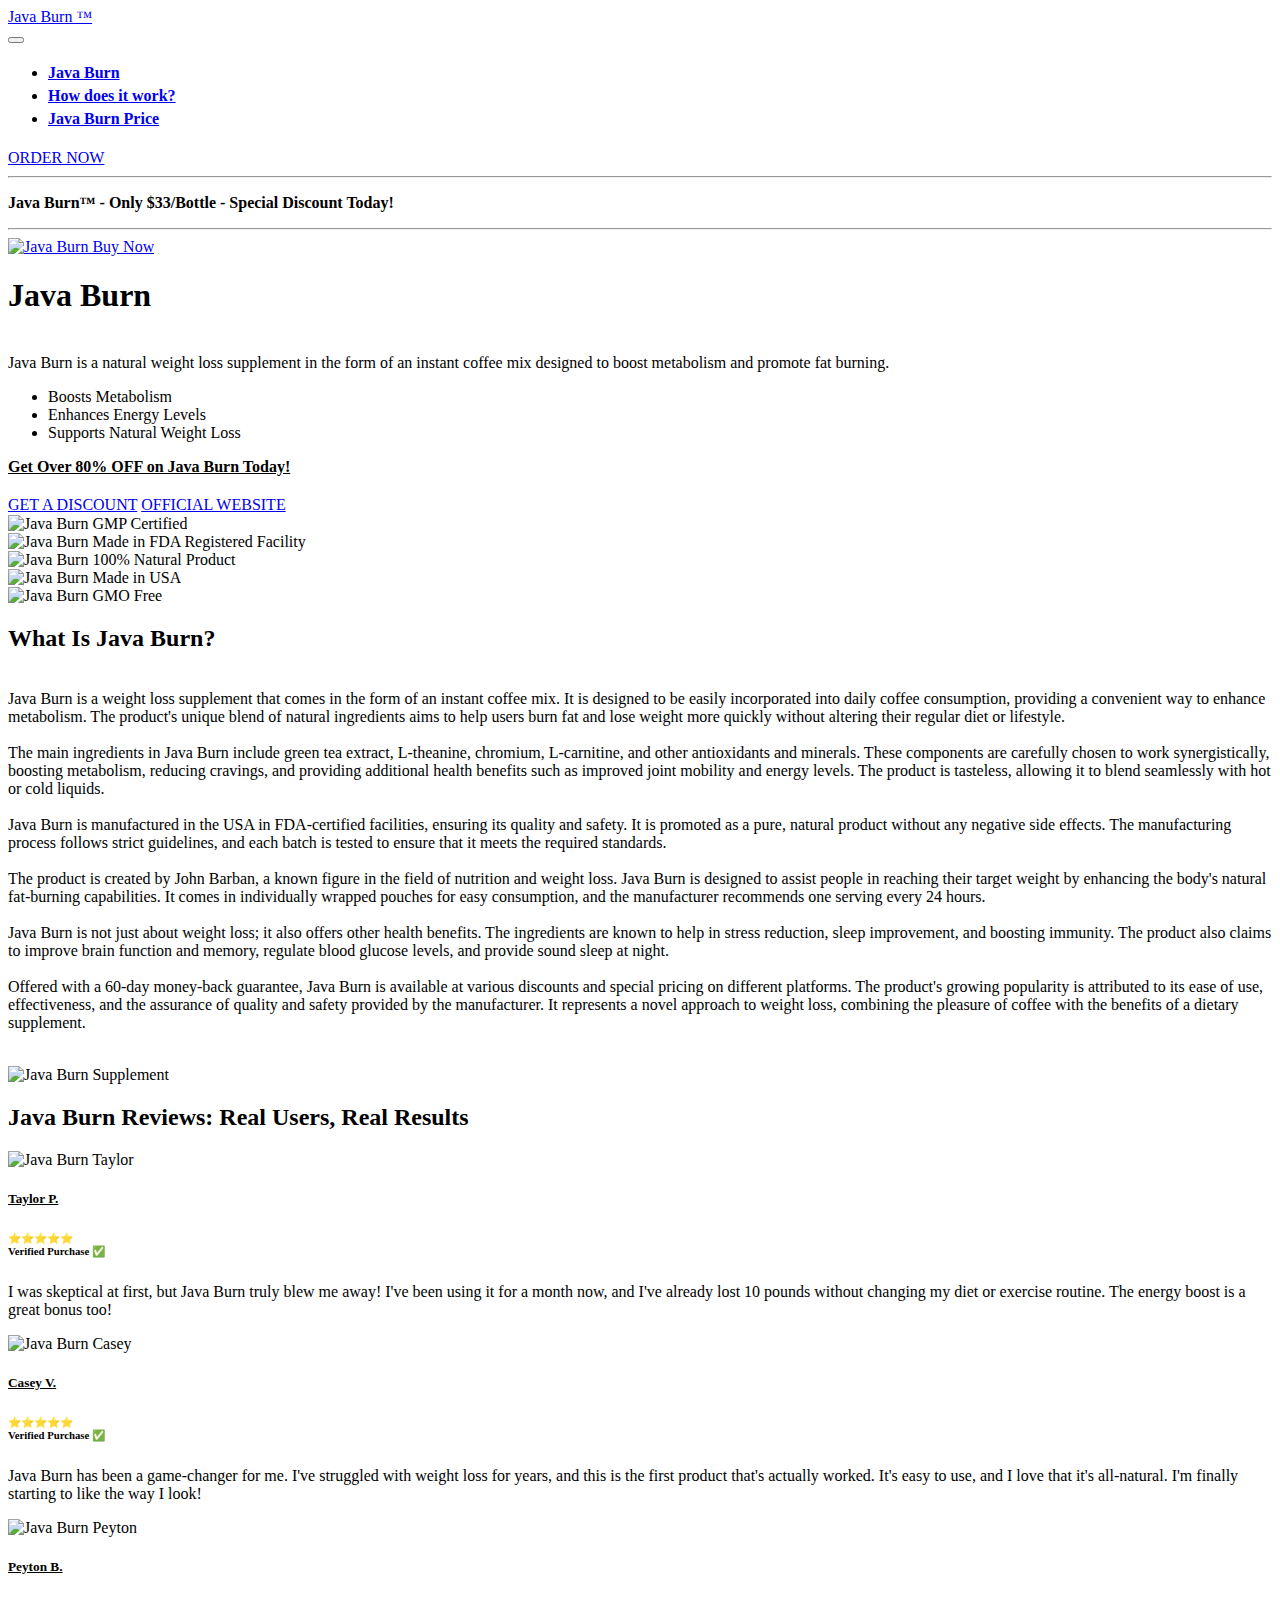
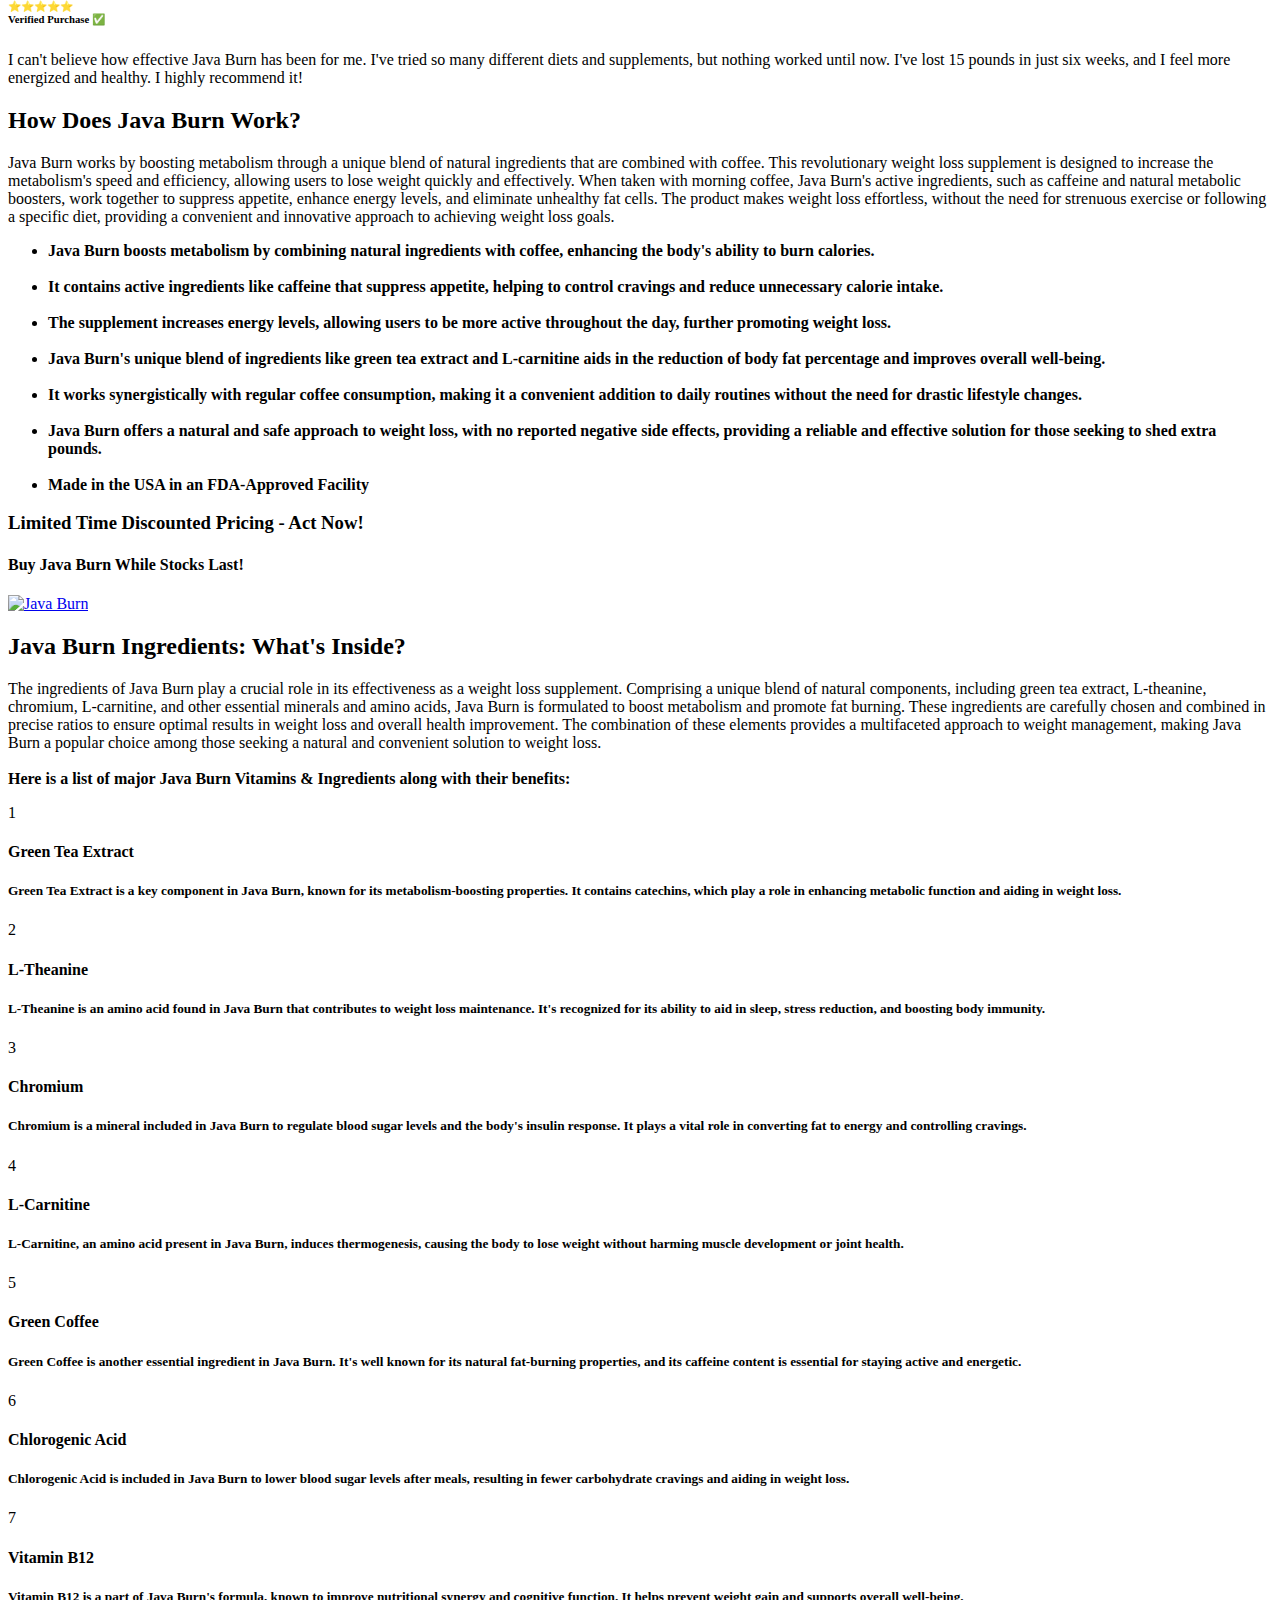
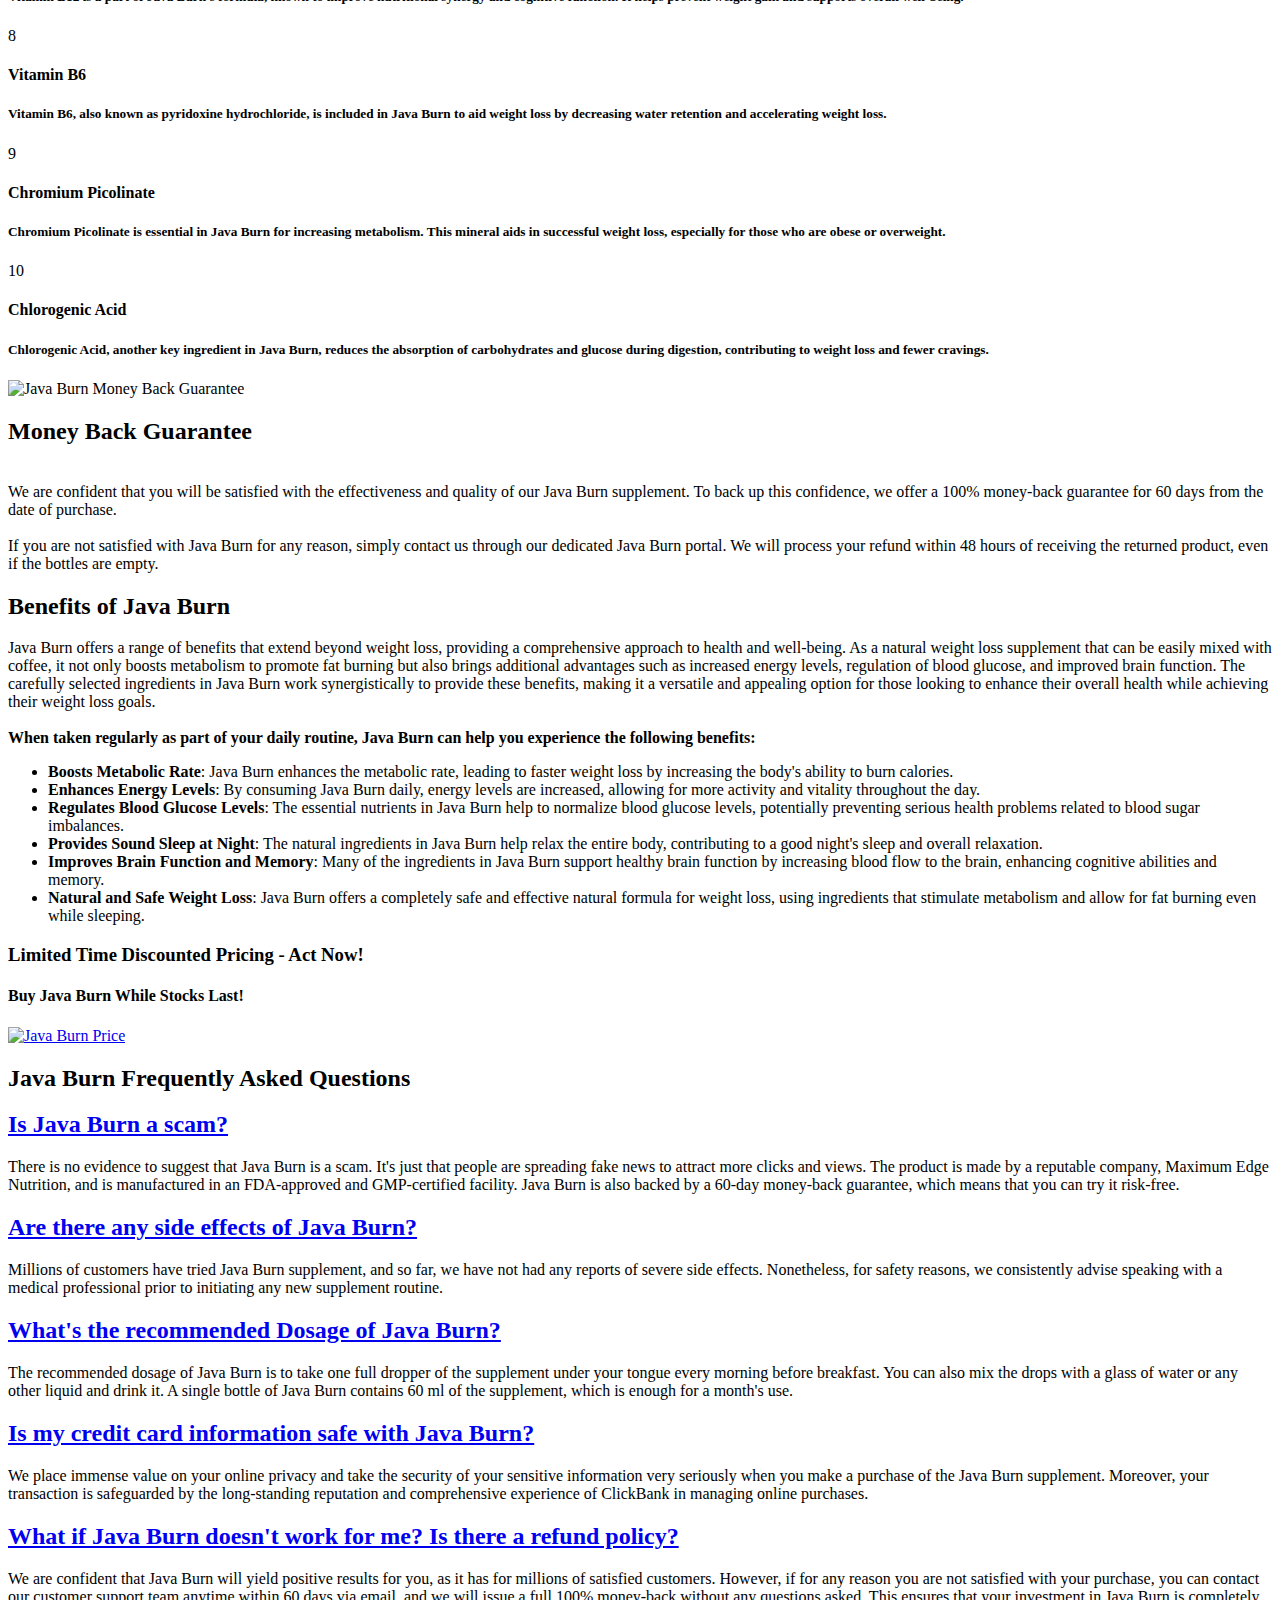
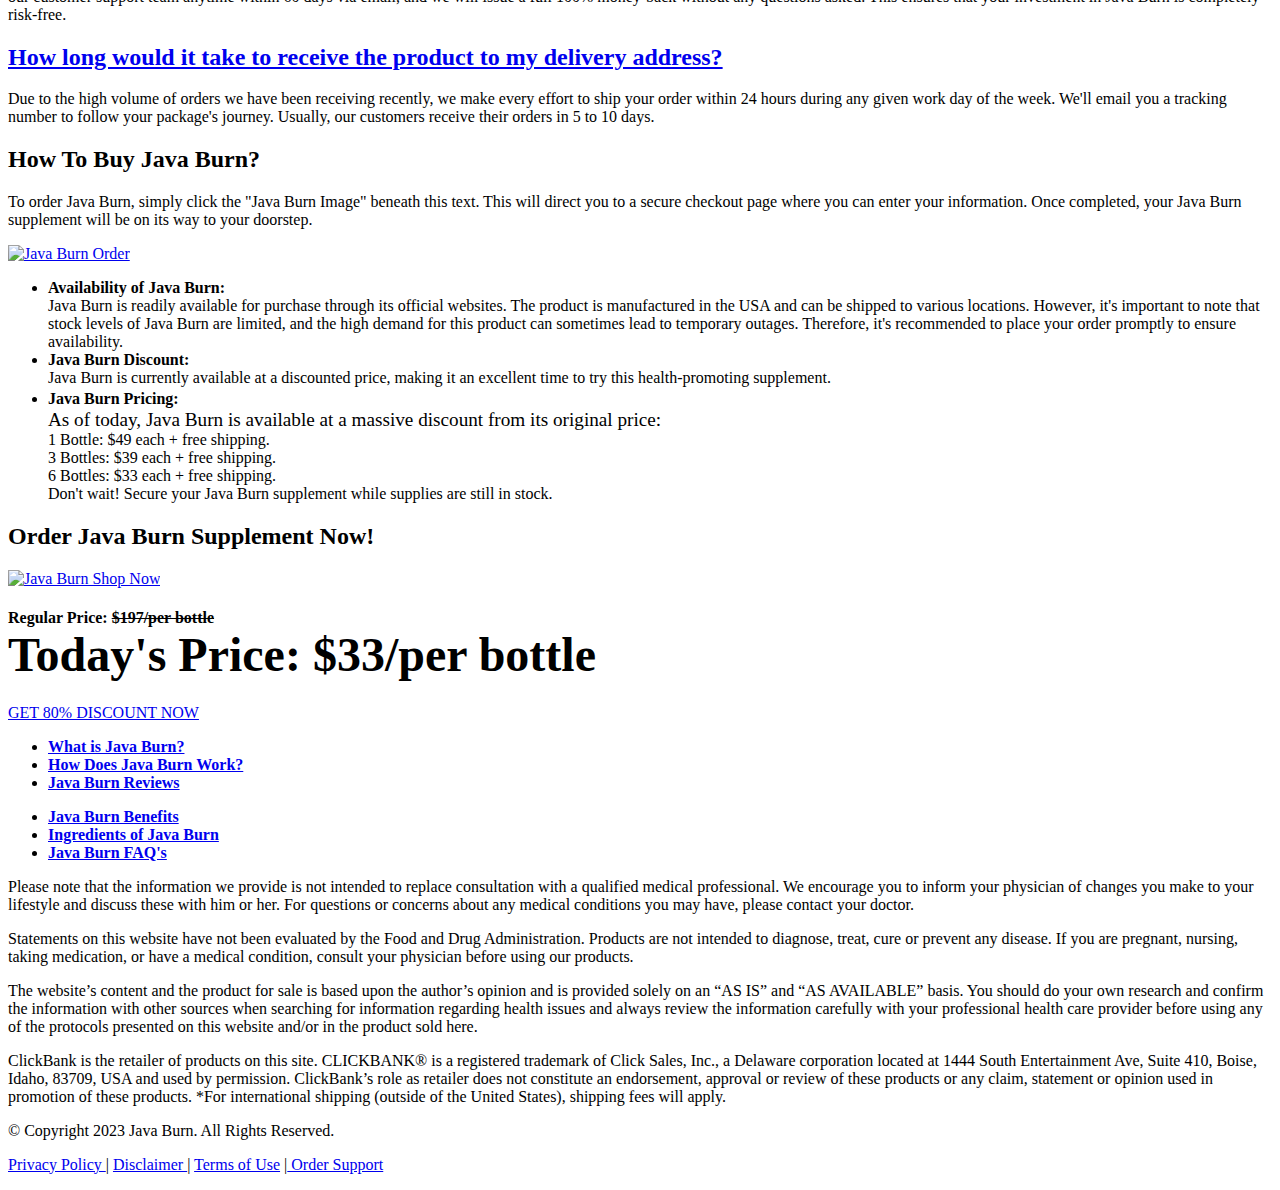
==== commit 4df5ce23: "Template-2" ====
--- a/index.html
+++ b/index.html
@@ -1,1599 +1,1614 @@
-﻿<!DOCTYPE html>
+<!DOCTYPE html>
 <html>
   <head>
+    <title>Java Burn™ | Official Site - 80% OFF, Only $33/Bottle</title>
+
     <meta charset="UTF-8" />
     <meta http-equiv="X-UA-Compatible" content="IE=edge" />
+
     <meta name="twitter:card" content="summary_large_image" />
-    <meta name="twitter:image:src" content="assets/images/index-meta.webp" />
-    <meta property="og:image" content="assets/images/index-meta.webp" />
-    <meta
-      name="twitter:title"
-      content="Java Burn™️ Weight Loss - $33/bottle | Official USA"
-    />
+    <meta name="twitter:image:src" content="" />
+    <meta property="og:image" content="assets-2/images/Java-Burn.png" />
+    <meta name="twitter:title" content="Java Burn™ | Official Site - 80% OFF, Only $33/Bottle" />
     <meta
       name="viewport"
       content="width=device-width, initial-scale=1, minimum-scale=1"
     />
     <link
       rel="shortcut icon"
-      href="assets/images/health.png"
+      href="assets-2/images/usa.png"
       type="image/x-icon"
     />
-    <meta name="description" content="Java Burn, a natural, FDA-approved weight loss supplement, boosts metabolism. Made in USA, it's safe, easy to use, and has a 60 days refund policy. Order Now!" />
-
+    <meta name="description" content="Java Burn is a breakthrough weight loss supplement available at an exclusive 80% discount. Get your bottle for just $33 and start your journey to a healthier life today!" />
     <meta
       name="keywords"
-      content="Java Burn, Java Burn coffee, buy Java Burn, JavaBurn, Java Burn powder, Java Burn supplement"
+      content="Java Burn, Java Burn supplement, buy Java Burn"
     />
-    <meta http-equiv="content-language" content="en-US" />
-    <meta name="referrer" content="no-referrer" />
-
-    <title>Java Burn™️ Weight Loss - $33/bottle | Official USA</title>
+    <meta http-equiv="content-language" content="en-us" />
+
     <link
       rel="stylesheet"
-      href="assets/web/assets/mobirise-icons2/mobirise2.css"
+      href="assets-2/web/assets/mobirise-icons2/mobirise2.css"
     />
     <link
       rel="stylesheet"
-      href="assets/web/assets/mobirise-icons-bold/mobirise-icons-bold.css"
+      href="assets-2/web/assets/mobirise-icons/mobirise-icons.css"
     />
+    <link rel="stylesheet" href="assets-2/bootstrap/css/bootstrap.min.css" />
+    <link rel="stylesheet" href="assets-2/bootstrap/css/bootstrap-grid.min.css" />
     <link
       rel="stylesheet"
-      href="assets/web/assets/mobirise-icons/mobirise-icons.css"
+      href="assets-2/bootstrap/css/bootstrap-reboot.min.css"
     />
-    <link rel="stylesheet" href="assets/bootstrap/css/bootstrap.min.css" />
-    <link rel="stylesheet" href="assets/bootstrap/css/bootstrap-grid.min.css" />
-    <link
-      rel="stylesheet"
-      href="assets/bootstrap/css/bootstrap-reboot.min.css"
-    />
-    <link rel="stylesheet" href="assets/parallax/jarallax.css" />
-    <link rel="stylesheet" href="assets/dropdown/css/style.css" />
-    <link rel="stylesheet" href="assets/socicon/css/styles.css" />
-    <link rel="stylesheet" href="assets/theme/css/style.css" />
+    <link rel="stylesheet" href="assets-2/animatecss/animate.css" />
+    <link rel="stylesheet" href="assets-2/dropdown/css/style.css" />
+    <link rel="stylesheet" href="assets-2/socicon/css/styles.css" />
+    <link rel="stylesheet" href="assets-2/theme/css/style.css" />
     <link
       rel="preload"
-      href="css?family=Open+Sans:300,400,500,600,700,800,300i,400i,500i,600i,700i,800i&display=swap"
+      href="https://fonts.googleapis.com/css?family=Jost:100,200,300,400,500,600,700,800,900,100i,200i,300i,400i,500i,600i,700i,800i,900i&display=swap"
       as="style"
       onload="this.onload=null;this.rel='stylesheet'"
     />
     <noscript
       ><link
         rel="stylesheet"
-        href="css?family=Open+Sans:300,400,500,600,700,800,300i,400i,500i,600i,700i,800i&display=swap"
+        href="https://fonts.googleapis.com/css?family=Jost:100,200,300,400,500,600,700,800,900,100i,200i,300i,400i,500i,600i,700i,800i,900i&display=swap"
     /></noscript>
     <link
       rel="preload"
       as="style"
-      href="assets/mobirise/css/mbr-additional.css"
+      href="assets-2/mobirise/css/mbr-additional.css"
     />
     <link
       rel="stylesheet"
-      href="assets/mobirise/css/mbr-additional.css"
+      href="assets-2/mobirise/css/mbr-additional.css"
       type="text/css"
     />
+
   </head>
   <body>
     <!-- Analytics -->
-<!-- Google tag (gtag.js) -->
-<script async src="https://www.googletagmanager.com/gtag/js?id=G-0FQEKQXRQW"></script>
-<script>
-  window.dataLayer = window.dataLayer || [];
-  function gtag(){dataLayer.push(arguments);}
-  gtag('js', new Date());
-
-  gtag('config', 'G-0FQEKQXRQW');
-</script>
+    <!-- Snap Pixel Code -->
+    <script type="text/javascript">
+      (function (e, t, n) {
+        if (e.snaptr) return;
+        var a = (e.snaptr = function () {
+          a.handleRequest
+            ? a.handleRequest.apply(a, arguments)
+            : a.queue.push(arguments);
+        });
+        a.queue = [];
+        var s = "script";
+        r = t.createElement(s);
+        r.async = !0;
+        r.src = n;
+        var u = t.getElementsByTagName(s)[0];
+        u.parentNode.insertBefore(r, u);
+      })(window, document, "https://sc-static.net/scevent.min.js");
+
+      snaptr("init", "e9f0e346-bda5-463f-97de-9b89f2078033", {
+        user_email: "__INSERT_USER_EMAIL__",
+      });
+
+      snaptr("track", "PAGE_VIEW");
+    </script>
+    <!-- End Snap Pixel Code -->
+
+    <!-- Meta Pixel Code -->
+    <script>
+      !(function (f, b, e, v, n, t, s) {
+        if (f.fbq) return;
+        n = f.fbq = function () {
+          n.callMethod
+            ? n.callMethod.apply(n, arguments)
+            : n.queue.push(arguments);
+        };
+        if (!f._fbq) f._fbq = n;
+        n.push = n;
+        n.loaded = !0;
+        n.version = "2.0";
+        n.queue = [];
+        t = b.createElement(e);
+        t.async = !0;
+        t.src = v;
+        s = b.getElementsByTagName(e)[0];
+        s.parentNode.insertBefore(t, s);
+      })(
+        window,
+        document,
+        "script",
+        "https://connect.facebook.net/en_US/fbevents.js"
+      );
+      fbq("init", "1252382062025789");
+      fbq("track", "PageView");
+    </script>
+    <noscript
+      ><img
+        height="1"
+        width="1"
+        style="display: none"
+        src="https://www.facebook.com/tr?id=1252382062025789&ev=PageView&noscript=1"
+    /></noscript>
+    <!-- End Meta Pixel Code -->
+
+    <!-- Google tag (gtag.js) -->
+    <script
+      async
+      src="https://www.googletagmanager.com/gtag/js?id=G-0FQEKQXRQW"
+    ></script>
+    <script>
+      window.dataLayer = window.dataLayer || [];
+      function gtag() {
+        dataLayer.push(arguments);
+      }
+      gtag("js", new Date());
+
+      gtag("config", "G-0FQEKQXRQW");
+    </script>
     <!-- /Analytics -->
 
-    <body
-      oncontextmenu="return false"
-      onmousedown="return false"
-      onselectstart="return false"
-    >
-      <section
-        data-bs-version="5.1"
-        class="menu menu2 cid-tq4InqlMVv"
-        once="menu"
-        id="menu2-5"
-      >
-        <nav class="navbar navbar-dropdown navbar-expand-lg">
-          <div class="container-fluid">
-            <div class="navbar-brand">
-              <span class="navbar-caption-wrap"
-                ><a
-                  class="navbar-caption text-white text-primary display-5"
-                  href="https://javaburn-the.org"
-                  >Java Burn™</a
+    <section
+      data-bs-version="5.1"
+      class="menu menu2 cid-tmAYGHW7QI"
+      once="menu"
+      id="menu2-29"
+    >
+      <nav class="navbar navbar-dropdown navbar-expand-lg">
+        <div class="container-fluid">
+          <div class="navbar-brand">
+            <span class="navbar-caption-wrap"
+              ><a
+                class="navbar-caption text-white text-primary display-2"
+                href="https://javaburn-the.org" alt="Java Burn" title="Java Burn"
+                >Java Burn ™</a
+              ></span
+            >
+          </div>
+          <button
+            class="navbar-toggler"
+            type="button"
+            data-toggle="collapse"
+            data-bs-toggle="collapse"
+            data-target="#navbarSupportedContent"
+            data-bs-target="#navbarSupportedContent"
+            aria-controls="navbarNavAltMarkup"
+            aria-expanded="false"
+            aria-label="Toggle navigation"
+          >
+            <div class="hamburger">
+              <span></span>
+              <span></span>
+              <span></span>
+              <span></span>
+            </div>
+          </button>
+          <div class="collapse navbar-collapse" id="navbarSupportedContent">
+            <ul class="navbar-nav nav-dropdown" data-app-modern-menu="true">
+              <li class="nav-item">
+                <a
+                  class="nav-link link text-white text-primary display-4"
+                  href="https://javaburn-the.org#features12-2x" alt="Java Burn" title="Java Burn"
+                  ><span
+                    class="mobi-mbri mobi-mbri-touch mbr-iconfont mbr-iconfont-btn"
+                    style="font-size: 20px"
+                  ></span
+                  ><strong>Java Burn</strong></a
+                >
+              </li>
+              <li class="nav-item">
+                <a
+                  class="nav-link link text-white text-primary display-4"
+                  href="https://javaburn-the.org#content4-6" alt="How It Works Java Burn" title="How It Works Java Burn"
+                  ><span
+                    class="mobi-mbri mobi-mbri-touch mbr-iconfont mbr-iconfont-btn"
+                    style="font-size: 20px"
+                  ></span
+                  ><strong>How does it work?</strong></a
+                >
+              </li>
+              <li class="nav-item">
+                <a
+                  class="nav-link link text-white text-primary display-4"
+                  href="https://javaburn-the.org#content4-2f" alt="Java Burn price" title="Java Burn price"
+                  ><span
+                    class="mobi-mbri mobi-mbri-touch mbr-iconfont mbr-iconfont-btn"
+                    style="font-size: 20px"
+                  ></span
+                  ><strong>Java Burn Price</strong></a
+                >
+              </li>
+            </ul>
+
+            <div class="navbar-buttons mbr-section-btn">
+              <a
+                class="btn btn-warning display-4"
+                href="https://4f492vd2ew6pby69kun91irx03.hop.clickbank.net"
+                rel="nofollow" alt="Java Burn order" title="Java Burn order"
+                ><span
+                  class="socicon socicon-bale mbr-iconfont mbr-iconfont-btn"
+                  style="font-size: 20px"
                 ></span
+                >ORDER NOW</a
               >
             </div>
-            <button
-              class="navbar-toggler"
-              type="button"
-              data-toggle="collapse"
-              data-bs-toggle="collapse"
-              data-target="#navbarSupportedContent"
-              data-bs-target="#navbarSupportedContent"
-              aria-controls="navbarNavAltMarkup"
-              aria-expanded="false"
-              aria-label="Toggle navigation"
+          </div>
+        </div>
+      </nav>
+    </section>
+
+    <section
+      data-bs-version="5.1"
+      class="content6 cid-tGj2dk3VcB"
+      id="content6-2p"
+    >
+      <div class="container-fluid">
+        <div class="row justify-content-center">
+          <div class="col-md-12 col-lg-10">
+            <hr class="line" />
+            <p class="mbr-text align-center mbr-fonts-style my-4 display-5">
+              <strong
+                >Java Burn™&nbsp;- Only $33/Bottle - Special
+                Discount Today!</strong
+              >
+            </p>
+            <hr class="line" />
+          </div>
+        </div>
+      </div>
+    </section>
+
+    <section
+      data-bs-version="5.1"
+      class="header14 cid-tmAWnNTbYr"
+      id="header14-28"
+    >
+      <div class="container">
+        <div class="row justify-content-center align-items-center">
+          <div class="col-12 col-md-5 image-wrapper">
+            <a href="https://4f492vd2ew6pby69kun91irx03.hop.clickbank.net" rel="nofollow" alt="Java Burn" title="Java Burn"
+              ><img
+                src="assets-2/images/Java-Burn.png"
+                alt="Java Burn Buy Now"
+            /></a>
+          </div>
+          <div class="col-12 col-md">
+            <div class="text-wrapper">
+              <h1 class="mbr-section-title mbr-fonts-style mb-3 display-1">
+                <strong>Java Burn</strong>
+              </h1>
+              <p class="mbr-text mbr-fonts-style display-7">
+                <br />Java Burn is a natural weight loss supplement in the form of an instant coffee mix designed to boost metabolism and promote fat burning.
+              </p>
+              <div class="mbr-text mbr-fonts-style display-4">
+                <ul>
+                  
+                  <li>Boosts Metabolism</li>
+                  
+                  <li>Enhances Energy Levels</li>
+                  
+                  <li>Supports Natural Weight Loss</li>
+                  
+                </ul>
+              </div>
+              <p class="mbr-text mbr-fonts-style display-7">
+                <strong
+                  ><u
+                    >Get Over 80% OFF on Java Burn Today!</u
+                  ></strong
+                ><br />
+              </p>
+              <div class="mbr-section-btn mt-3">
+                <a
+                  class="btn btn-warning display-7"
+                  href="https://4f492vd2ew6pby69kun91irx03.hop.clickbank.net"
+                  rel="nofollow" alt="Java Burn discount" title="Java Burn discount"
+                  >GET A DISCOUNT<font face="Moririse2"></font
+                ></a>
+                <a
+                  class="btn btn-primary-outline display-7"
+                  href="https://4f492vd2ew6pby69kun91irx03.hop.clickbank.net"
+                  rel="nofollow" alt="Java Burn official website" title="Java Burn official website"
+                  ><span
+                    class="mobi-mbri mobi-mbri-arrow-next mbr-iconfont mbr-iconfont-btn"
+                    style="font-size: 20px"
+                  ></span
+                  >OFFICIAL WEBSITE</a
+                >
+              </div>
+            </div>
+          </div>
+        </div>
+      </div>
+    </section>
+
+    <section
+      data-bs-version="5.1"
+      class="people3 cid-tH9DkCSLTu"
+      id="people03-2w"
+    >
+      <div class="images-container container">
+        <div class="row justify-content-center">
+          <div class="col-md-3 card">
+            <img
+              src="assets-2/images/gmp-certified.png"
+              alt="Java Burn GMP Certified"
+            />
+          </div>
+          <div class="col-md-3 card">
+            <img
+              src="assets-2/images/fda-approved.png"
+              alt="Java Burn Made in FDA Registered Facility"
+            />
+          </div>
+          <div class="col-md-3 card">
+            <img
+              src="assets-2/images/natural-product.png"
+              alt="Java Burn 100% Natural Product"
+            />
+          </div>
+          <div class="col-md-3 card">
+            <img
+              src="assets-2/images/made-in-usa.png"
+              alt="Java Burn Made in USA"
+            />
+          </div>
+          <div class="col-md-3 card">
+            <img src="assets-2/images/gmo-free.png" alt="Java Burn GMO Free" />
+          </div>
+        </div>
+      </div>
+    </section>
+
+    <section
+      data-bs-version="5.1"
+      class="features11 cid-tH9DmgGGPn"
+      id="features12-2x"
+    >
+      <div class="container">
+        <div class="m-0 row align-items-center">
+          <div class="col-12 col-lg">
+            <div class="card-wrapper">
+              <div class="card-box">
+                <h2 class="card-title mbr-fonts-style mb-4 display-2">
+                  <strong>What Is Java Burn?</strong>
+                </h2>
+                <p class="mbr-text mbr-fonts-style mb-4 display-7">
+                  <br />
+                   Java Burn is a weight loss supplement that comes in the form of an instant coffee mix. It is designed to be easily incorporated into daily coffee consumption, providing a convenient way to enhance metabolism. The product's unique blend of natural ingredients aims to help users burn fat and lose weight more quickly without altering their regular diet or lifestyle.<br /><br />
+                   The main ingredients in Java Burn include green tea extract, L-theanine, chromium, L-carnitine, and other antioxidants and minerals. These components are carefully chosen to work synergistically, boosting metabolism, reducing cravings, and providing additional health benefits such as improved joint mobility and energy levels. The product is tasteless, allowing it to blend seamlessly with hot or cold liquids.<br /><br />
+                   Java Burn is manufactured in the USA in FDA-certified facilities, ensuring its quality and safety. It is promoted as a pure, natural product without any negative side effects. The manufacturing process follows strict guidelines, and each batch is tested to ensure that it meets the required standards.<br /><br />
+                   The product is created by John Barban, a known figure in the field of nutrition and weight loss. Java Burn is designed to assist people in reaching their target weight by enhancing the body's natural fat-burning capabilities. It comes in individually wrapped pouches for easy consumption, and the manufacturer recommends one serving every 24 hours.<br /><br />
+                   Java Burn is not just about weight loss; it also offers other health benefits. The ingredients are known to help in stress reduction, sleep improvement, and boosting immunity. The product also claims to improve brain function and memory, regulate blood glucose levels, and provide sound sleep at night.<br /><br />
+                   Offered with a 60-day money-back guarantee, Java Burn is available at various discounts and special pricing on different platforms. The product's growing popularity is attributed to its ease of use, effectiveness, and the assurance of quality and safety provided by the manufacturer. It represents a novel approach to weight loss, combining the pleasure of coffee with the benefits of a dietary supplement.<br /><br />
+                  
+                </p>
+              </div>
+            </div>
+          </div>
+          <div class="p-0 col-12 col-lg-6 md-pb">
+            <div class="image-wrapper">
+              <img
+                src="assets-2/images/Java-Burn-supplement.png"
+                alt="Java Burn Supplement"
+              />
+            </div>
+          </div>
+        </div>
+      </div>
+    </section>
+
+    <section
+      data-bs-version="5.1"
+      class="content4 cid-tI6nLx69Mo"
+      id="content4-2y"
+    >
+      <div class="container">
+        <div class="row justify-content-center">
+          <div class="title col-md-12 col-lg-12">
+            <h2
+              class="mbr-section-title mbr-fonts-style align-center mb-4 display-2"
             >
-              <div class="hamburger">
-                <span></span>
-                <span></span>
-                <span></span>
-                <span></span>
-              </div>
-            </button>
-            <div class="collapse navbar-collapse" id="navbarSupportedContent">
-              <ul class="navbar-nav nav-dropdown" data-app-modern-menu="true">
-                <li class="nav-item">
-                  <a
-                    class="nav-link link text-white text-primary display-4"
-                    href="https://javaburn-the.orgl#header2-2q"
-                    >What is&nbsp;Java Burn ?</a
-                  >
-                </li>
-                <li class="nav-item">
-                  <a
-                    class="nav-link link text-white text-primary display-4"
-                    href="https://javaburn-the.orgl#header2-2t"
-                    ><span
-                      class="socicon socicon-splice mbr-iconfont mbr-iconfont-btn"
-                    ></span
-                    >Ingredients</a
-                  >
-                </li>
-                <li class="nav-item">
-                  <a
-                    class="nav-link link text-white text-primary display-4"
-                    href="https://javaburn-the.orgl#header2-2v"
-                    ><span
-                      class="socicon socicon-angellist mbr-iconfont mbr-iconfont-btn"
-                    ></span
-                    >Benefits</a
-                  >
+              <strong>Java Burn Reviews: Real Users, Real Results</strong>
+            </h2>
+          </div>
+        </div>
+      </div>
+    </section>
+
+    <section
+      data-bs-version="5.1"
+      class="team2 cid-tI6nMTyTXC"
+      xmlns="http://www.w3.org/1999/html"
+      id="team2-2z"
+    >
+      <div class="container">
+        <div class="card">
+          <div class="card-wrapper">
+            <div class="row align-items-center">
+              <div class="col-12 col-md-2">
+                <div class="image-wrapper">
+                  <img
+                    src="assets-2/images/taylor.png"
+                    alt="Java Burn Taylor"
+                  />
+                </div>
+              </div>
+              <div class="col-12 col-md">
+                <div class="card-box">
+                  <h5 class="card-title mbr-fonts-style m-0 mb-3 display-5">
+                    <strong><u>Taylor P.</u></strong>
+                  </h5>
+                  <h6 class="card-subtitle mbr-fonts-style mb-3 display-4">
+                    ⭐⭐⭐⭐⭐<br /><strong>Verified Purchase ✅</strong>
+                  </h6>
+                  <p class="mbr-text mbr-fonts-style display-7">
+                    I was skeptical at first, but Java Burn truly blew me away! I've been using it for a month now, and I've already lost 10 pounds without changing my diet or exercise routine. The energy boost is a great bonus too!
+                  </p>
+                </div>
+              </div>
+            </div>
+          </div>
+        </div>
+        <div class="card">
+          <div class="card-wrapper">
+            <div class="row align-items-center">
+              <div class="col-12 col-md-2">
+                <div class="image-wrapper">
+                  <img src="assets-2/images/casey.png" alt="Java Burn Casey" />
+                </div>
+              </div>
+              <div class="col-12 col-md">
+                <div class="card-box">
+                  <h5 class="card-title mbr-fonts-style m-0 mb-3 display-5">
+                    <strong><u>Casey V.</u></strong>
+                  </h5>
+                  <h6 class="card-subtitle mbr-fonts-style mb-3 display-4">
+                    ⭐⭐⭐⭐⭐<br /><strong>Verified Purchase ✅</strong>
+                  </h6>
+                  <p class="mbr-text mbr-fonts-style display-7">
+                    Java Burn has been a game-changer for me. I've struggled with weight loss for years, and this is the first product that's actually worked. It's easy to use, and I love that it's all-natural. I'm finally starting to like the way I look!
+                  </p>
+                </div>
+              </div>
+            </div>
+          </div>
+        </div>
+        <div class="card">
+          <div class="card-wrapper">
+            <div class="row align-items-center">
+              <div class="col-12 col-md-2">
+                <div class="image-wrapper">
+                  <img
+                    src="assets-2/images/peyton.png"
+                    alt="Java Burn Peyton"
+                  />
+                </div>
+              </div>
+              <div class="col-12 col-md">
+                <div class="card-box">
+                  <h5 class="card-title mbr-fonts-style m-0 mb-3 display-5">
+                    <strong><u>Peyton B.</u></strong>
+                  </h5>
+                  <h6 class="card-subtitle mbr-fonts-style mb-3 display-4">
+                    ⭐⭐⭐⭐⭐<br /><strong>Verified Purchase ✅</strong>
+                  </h6>
+                  <p class="mbr-text mbr-fonts-style display-7">
+                    I can't believe how effective Java Burn has been for me. I've tried so many different diets and supplements, but nothing worked until now. I've lost 15 pounds in just six weeks, and I feel more energized and healthy. I highly recommend it!
+                  </p>
+                </div>
+              </div>
+            </div>
+          </div>
+        </div>
+      </div>
+    </section>
+
+    <section
+      data-bs-version="5.1"
+      class="content4 cid-tjtxWwqj42"
+      id="content4-6"
+    >
+      <div class="container">
+        <div class="row justify-content-center">
+          <div class="title col-md-12 col-lg-12">
+            <h2
+              class="mbr-section-title mbr-fonts-style align-center mb-4 display-2"
+            >
+              <strong>How Does Java Burn Work?</strong>
+            </h2>
+          </div>
+        </div>
+      </div>
+    </section>
+
+    <section
+      data-bs-version="5.1"
+      class="content5 cid-sKy7tkCOig cid-tjtzqzBvQT"
+      id="content5-7"
+    >
+      <div class="container">
+        <div class="row justify-content-center">
+          <div class="col-md-12 col-lg-10">
+            <p class="mbr-text mbr-fonts-style display-7">
+              Java Burn works by boosting metabolism through a unique blend of natural ingredients that are combined with coffee. This revolutionary weight loss supplement is designed to increase the metabolism's speed and efficiency, allowing users to lose weight quickly and effectively. When taken with morning coffee, Java Burn's active ingredients, such as caffeine and natural metabolic boosters, work together to suppress appetite, enhance energy levels, and eliminate unhealthy fat cells. The product makes weight loss effortless, without the need for strenuous exercise or following a specific diet, providing a convenient and innovative approach to achieving weight loss goals.
+              <br />
+            </p>
+          </div>
+        </div>
+      </div>
+    </section>
+
+    <section
+      data-bs-version="5.1"
+      class="content8 cid-tjtzAQHko8"
+      id="content8-8"
+    >
+      <div class="container">
+        <div class="row justify-content-center">
+          <div class="counter-container col-md-12 col-lg-10">
+            <div class="mbr-text mbr-fonts-style display-7">
+              <ul>
+                
+                <li><strong>Java Burn boosts metabolism by combining natural ingredients with coffee, enhancing the body's ability to burn calories.</strong></li>
+                <br />
+                
+                <li><strong>It contains active ingredients like caffeine that suppress appetite, helping to control cravings and reduce unnecessary calorie intake.</strong></li>
+                <br />
+                
+                <li><strong>The supplement increases energy levels, allowing users to be more active throughout the day, further promoting weight loss.</strong></li>
+                <br />
+                
+                <li><strong>Java Burn's unique blend of ingredients like green tea extract and L-carnitine aids in the reduction of body fat percentage and improves overall well-being.</strong></li>
+                <br />
+                
+                <li><strong>It works synergistically with regular coffee consumption, making it a convenient addition to daily routines without the need for drastic lifestyle changes.</strong></li>
+                <br />
+                
+                <li><strong>Java Burn offers a natural and safe approach to weight loss, with no reported negative side effects, providing a reliable and effective solution for those seeking to shed extra pounds.</strong></li>
+                <br />
+                
+                <li>
+                  <strong>Made in the USA in an FDA-Approved Facility</strong>
                 </li>
               </ul>
-
-              <div class="navbar-buttons mbr-section-btn">
-                <a class="btn btn-warning display-7" href="https://4f492vd2ew6pby69kun91irx03.hop.clickbank.net" rel="nofollow"
-                  ><span
-                    class="mbrib-cart-add mbr-iconfont mbr-iconfont-btn"
-                    style="font-size: 30px"
-                  ></span
-                  >Order Now</a
-                >
-              </div>
-            </div>
-          </div>
-        </nav>
-      </section>
-
-      <section
-        data-bs-version="5.1"
-        class="content6 cid-tsIXAr6c7N"
-        id="content6-4b"
-      >
-        <div class="container-fluid">
-          <div class="row justify-content-center">
-            <div class="col-md-12 col-lg-11">
-              <hr class="line" />
-              <p class="mbr-text align-center mbr-fonts-style my-4 display-5">
-                <strong
-                  >Java Burn&nbsp;- Only $33/Bottle - Limited Time
-                  Offer</strong
-                >
-              </p>
-              <hr class="line" />
-            </div>
-          </div>
-        </div>
-      </section>
-
-      <section
-        data-bs-version="5.1"
-        class="header11 cid-tq4NTAJ2mP"
-        id="header11-8"
-      >
-        <div class="container-fluid">
-          <div class="row justify-content-center">
-            <div class="col-12 col-md-5 image-wrapper">
-              <img
-                class="w-100"
-                src="assets/images/Java-Burn.png"
-                alt="Java Burn"
-              />
-            </div>
-            <div class="col-12 col-md">
-              <div class="text-wrapper text-center">
-                <h1 class="mbr-section-title mbr-fonts-style mb-3 display-1">
-                  <strong>Java Burn</strong>
-                </h1>
-                <p class="mbr-text mbr-fonts-style display-7">
-                  Java Burn is a natural weight loss supplement designed to boost metabolism. Created by nutritionist John Barban, it's mixed into coffee and uses ingredients like green tea extract, chromium, and L-theanine to promote weight loss. It's made in FDA-approved labs, is easy to use, and offers a full refund within 60 days if not satisfied.<br /><br />The product is Made in the USA in
-                  an FDA-certified facility,&nbsp;<strong>Java Burn</strong>
-                  is pure, safe, and has no negative side effects. It is
-                  produced under the most strict and precise conditions.
-                  <br /><br />Regular Price:&nbsp;<strike
-                    >$197/per bottle</strike
-                  ><br /><strong
-                    >ONLY FOR:&nbsp;$33/per bottle<br
-                  /></strong>
-                </p>
-                <div class="mbr-section-btn mt-3">
+            </div>
+          </div>
+        </div>
+      </div>
+    </section>
+
+    <section
+      data-bs-version="5.1"
+      class="content4 cid-sKy7YKiKVs cid-tq5OSuAQeg"
+      id="content4-2f"
+    >
+      <div class="container">
+        <div class="row justify-content-center">
+          <div class="title col-md-12 col-lg-10">
+            <h3
+              class="mbr-section-title mbr-fonts-style align-center mb-4 display-2"
+            >
+              <strong>Limited Time Discounted Pricing - Act Now! </strong><br />
+            </h3>
+            <h4
+              class="mbr-section-subtitle align-center mbr-fonts-style mb-4 display-5"
+            >
+              <strong> Buy Java Burn While Stocks Last!</strong>
+            </h4>
+          </div>
+        </div>
+      </div>
+    </section>
+
+    <section data-bs-version="5.1" class="image3 cid-tjufRGoCIV" id="image3-l">
+      <div class="container">
+        <div class="row justify-content-center">
+          <div class="col-12 col-lg-10">
+            <div class="image-wrapper">
+              <a href="https://4f492vd2ew6pby69kun91irx03.hop.clickbank.net" rel="nofollow" alt="Java Burn" title="Java Burn"
+                ><img
+                  src="assets-2/images/Java-Burn-buy.png"
+                  alt="Java Burn"
+              /></a>
+            </div>
+          </div>
+        </div>
+      </div>
+    </section>
+
+    <section
+      data-bs-version="5.1"
+      class="content4 cid-tkw6WynXJP"
+      id="content4-1c"
+    >
+      <div class="container">
+        <div class="row justify-content-center">
+          <div class="title col-md-12 col-lg-12">
+            <h2
+              class="mbr-section-title mbr-fonts-style align-center mb-4 display-2"
+            >
+              <strong>Java Burn Ingredients: What's Inside?</strong>
+            </h2>
+          </div>
+        </div>
+      </div>
+    </section>
+
+    <section
+      data-bs-version="5.1"
+      class="content5 cid-sKy7tkCOig cid-tkw70l93LY"
+      id="content5-1d"
+    >
+      <div class="container">
+        <div class="row justify-content-center">
+          <div class="col-md-12 col-lg-10">
+            <p class="mbr-text mbr-fonts-style display-7">
+              The ingredients of Java Burn play a crucial role in its effectiveness as a weight loss supplement. Comprising a unique blend of natural components, including green tea extract, L-theanine, chromium, L-carnitine, and other essential minerals and amino acids, Java Burn is formulated to boost metabolism and promote fat burning. These ingredients are carefully chosen and combined in precise ratios to ensure optimal results in weight loss and overall health improvement. The combination of these elements provides a multifaceted approach to weight management, making Java Burn a popular choice among those seeking a natural and convenient solution to weight loss.
+              <br /><br /><strong
+                >Here is a list of major Java Burn Vitamins &amp;
+                Ingredients along with their benefits:&nbsp;</strong
+              ><br />
+            </p>
+          </div>
+        </div>
+      </div>
+    </section>
+
+    <section
+      data-bs-version="5.1"
+      class="features19 cid-tkw7hjl6MS"
+      id="features20-1e"
+    >
+      <div class="container">
+        <div class="row justify-content-center">
+          <div class="col-12 col-md-10">
+             
+            <div class="item mbr-flex">
+              <div class="icon-box">
+                <span class="step-number mbr-fonts-style display-5"
+                  >1</span
+                >
+              </div>
+              <div class="text-box">
+                <h4
+                  class="icon-title card-title mbr-black mbr-fonts-style display-7"
+                >
+                  <strong>Green Tea Extract</strong>
+                </h4>
+                <h5 class="icon-text mbr-black mbr-fonts-style display-4">
+                  Green Tea Extract is a key component in Java Burn, known for its metabolism-boosting properties. It contains catechins, which play a role in enhancing metabolic function and aiding in weight loss.
+                </h5>
+              </div>
+            </div>
+              
+            <div class="item mbr-flex">
+              <div class="icon-box">
+                <span class="step-number mbr-fonts-style display-5"
+                  >2</span
+                >
+              </div>
+              <div class="text-box">
+                <h4
+                  class="icon-title card-title mbr-black mbr-fonts-style display-7"
+                >
+                  <strong>L-Theanine</strong>
+                </h4>
+                <h5 class="icon-text mbr-black mbr-fonts-style display-4">
+                  L-Theanine is an amino acid found in Java Burn that contributes to weight loss maintenance. It's recognized for its ability to aid in sleep, stress reduction, and boosting body immunity.
+                </h5>
+              </div>
+            </div>
+              
+            <div class="item mbr-flex">
+              <div class="icon-box">
+                <span class="step-number mbr-fonts-style display-5"
+                  >3</span
+                >
+              </div>
+              <div class="text-box">
+                <h4
+                  class="icon-title card-title mbr-black mbr-fonts-style display-7"
+                >
+                  <strong>Chromium</strong>
+                </h4>
+                <h5 class="icon-text mbr-black mbr-fonts-style display-4">
+                  Chromium is a mineral included in Java Burn to regulate blood sugar levels and the body's insulin response. It plays a vital role in converting fat to energy and controlling cravings.
+                </h5>
+              </div>
+            </div>
+              
+            <div class="item mbr-flex">
+              <div class="icon-box">
+                <span class="step-number mbr-fonts-style display-5"
+                  >4</span
+                >
+              </div>
+              <div class="text-box">
+                <h4
+                  class="icon-title card-title mbr-black mbr-fonts-style display-7"
+                >
+                  <strong>L-Carnitine</strong>
+                </h4>
+                <h5 class="icon-text mbr-black mbr-fonts-style display-4">
+                  L-Carnitine, an amino acid present in Java Burn, induces thermogenesis, causing the body to lose weight without harming muscle development or joint health.
+                </h5>
+              </div>
+            </div>
+              
+            <div class="item mbr-flex">
+              <div class="icon-box">
+                <span class="step-number mbr-fonts-style display-5"
+                  >5</span
+                >
+              </div>
+              <div class="text-box">
+                <h4
+                  class="icon-title card-title mbr-black mbr-fonts-style display-7"
+                >
+                  <strong>Green Coffee</strong>
+                </h4>
+                <h5 class="icon-text mbr-black mbr-fonts-style display-4">
+                  Green Coffee is another essential ingredient in Java Burn. It's well known for its natural fat-burning properties, and its caffeine content is essential for staying active and energetic.
+                </h5>
+              </div>
+            </div>
+              
+            <div class="item mbr-flex">
+              <div class="icon-box">
+                <span class="step-number mbr-fonts-style display-5"
+                  >6</span
+                >
+              </div>
+              <div class="text-box">
+                <h4
+                  class="icon-title card-title mbr-black mbr-fonts-style display-7"
+                >
+                  <strong>Chlorogenic Acid</strong>
+                </h4>
+                <h5 class="icon-text mbr-black mbr-fonts-style display-4">
+                  Chlorogenic Acid is included in Java Burn to lower blood sugar levels after meals, resulting in fewer carbohydrate cravings and aiding in weight loss.
+                </h5>
+              </div>
+            </div>
+              
+            <div class="item mbr-flex">
+              <div class="icon-box">
+                <span class="step-number mbr-fonts-style display-5"
+                  >7</span
+                >
+              </div>
+              <div class="text-box">
+                <h4
+                  class="icon-title card-title mbr-black mbr-fonts-style display-7"
+                >
+                  <strong>Vitamin B12</strong>
+                </h4>
+                <h5 class="icon-text mbr-black mbr-fonts-style display-4">
+                  Vitamin B12 is a part of Java Burn's formula, known to improve nutritional synergy and cognitive function. It helps prevent weight gain and supports overall well-being.
+                </h5>
+              </div>
+            </div>
+              
+            <div class="item mbr-flex">
+              <div class="icon-box">
+                <span class="step-number mbr-fonts-style display-5"
+                  >8</span
+                >
+              </div>
+              <div class="text-box">
+                <h4
+                  class="icon-title card-title mbr-black mbr-fonts-style display-7"
+                >
+                  <strong>Vitamin B6</strong>
+                </h4>
+                <h5 class="icon-text mbr-black mbr-fonts-style display-4">
+                  Vitamin B6, also known as pyridoxine hydrochloride, is included in Java Burn to aid weight loss by decreasing water retention and accelerating weight loss.
+                </h5>
+              </div>
+            </div>
+              
+            <div class="item mbr-flex">
+              <div class="icon-box">
+                <span class="step-number mbr-fonts-style display-5"
+                  >9</span
+                >
+              </div>
+              <div class="text-box">
+                <h4
+                  class="icon-title card-title mbr-black mbr-fonts-style display-7"
+                >
+                  <strong>Chromium Picolinate</strong>
+                </h4>
+                <h5 class="icon-text mbr-black mbr-fonts-style display-4">
+                  Chromium Picolinate is essential in Java Burn for increasing metabolism. This mineral aids in successful weight loss, especially for those who are obese or overweight.
+                </h5>
+              </div>
+            </div>
+              
+            <div class="item mbr-flex last">
+              <div class="icon-box">
+                <span class="step-number mbr-fonts-style display-5"
+                  >10</span
+                >
+              </div>
+              <div class="text-box">
+                <h4
+                  class="icon-title card-title mbr-black mbr-fonts-style display-7"
+                >
+                  <strong>Chlorogenic Acid</strong>
+                </h4>
+                <h5 class="icon-text mbr-black mbr-fonts-style display-4">
+                  Chlorogenic Acid, another key ingredient in Java Burn, reduces the absorption of carbohydrates and glucose during digestion, contributing to weight loss and fewer cravings.
+                </h5>
+              </div>
+            </div>
+             
+          </div>
+        </div>
+      </div>
+    </section>
+
+    <section
+      data-bs-version="5.1"
+      class="content5 cid-tH9siU8KyP"
+      id="content5-2v"
+    >
+      <div class="container">
+        <div class="card-wrapper">
+          <div class="content-wrapper">
+            <div class="row align-items-center">
+              <div class="col-12 col-lg-4">
+                <div class="image-wrapper">
+                  <img
+                    src="assets-2/images/Java-Burn-money-back-guarantee.png"
+                    alt="Java Burn Money Back Guarantee"
+                  />
+                </div>
+              </div>
+              <div class="col-12 col-lg text-column">
+                <div class="text-wrapper">
+                  <h2
+                    class="card-title mbr-fonts-style mb-3 mbr-bold display-2"
+                  >
+                    Money Back Guarantee
+                  </h2>
+                  <p class="mbr-text mbr-fonts-style mb-4 display-7">
+                    <br />We are confident that you will be satisfied with the
+                    effectiveness and quality of our Java Burn supplement.
+                    To back up this confidence, we offer a 100% money-back
+                    guarantee for 60 days from the date of purchase.
+                    <br />
+                    <br />If you are not satisfied with Java Burn for any
+                    reason, simply contact us through our dedicated Java Burn portal. We will process your refund within 48 hours of
+                    receiving the returned product, even if the bottles are
+                    empty.
+                  </p>
+                </div>
+              </div>
+            </div>
+          </div>
+        </div>
+      </div>
+    </section>
+
+    <section
+      data-bs-version="5.1"
+      class="content4 cid-tkwewnI2cJ"
+      id="content4-1j"
+    >
+      <div class="container">
+        <div class="row justify-content-center">
+          <div class="title col-md-12 col-lg-12">
+            <h2
+              class="mbr-section-title mbr-fonts-style align-center mb-4 display-2"
+            >
+              <strong>Benefits of Java Burn</strong>
+            </h2>
+          </div>
+        </div>
+      </div>
+    </section>
+
+    <section
+      data-bs-version="5.1"
+      class="content5 cid-sKy7tkCOig cid-tkwhoi5CpZ"
+      id="content5-1m"
+    >
+      <div class="container">
+        <div class="row justify-content-center">
+          <div class="col-md-12 col-lg-10">
+            <p class="mbr-text mbr-fonts-style display-7">
+              Java Burn offers a range of benefits that extend beyond weight loss, providing a comprehensive approach to health and well-being. As a natural weight loss supplement that can be easily mixed with coffee, it not only boosts metabolism to promote fat burning but also brings additional advantages such as increased energy levels, regulation of blood glucose, and improved brain function. The carefully selected ingredients in Java Burn work synergistically to provide these benefits, making it a versatile and appealing option for those looking to enhance their overall health while achieving their weight loss goals.<br /><br /><strong
+                >When taken regularly as part of your daily routine, Java Burn can help you experience the following benefits:</strong
+              ><br />
+            </p>
+          </div>
+        </div>
+      </div>
+    </section>
+
+    <section
+      data-bs-version="5.1"
+      class="content8 cid-tkweGBFQtz"
+      id="content8-1l"
+    >
+      <div class="container">
+        <div class="row justify-content-center">
+          <div class="counter-container col-md-12 col-lg-10">
+            <div class="mbr-text mbr-fonts-style display-7">
+              <ul>
+                
+                <li><strong>Boosts Metabolic Rate</strong>: Java Burn enhances the metabolic rate, leading to faster weight loss by increasing the body's ability to burn calories.</li>
+                
+                <li><strong>Enhances Energy Levels</strong>: By consuming Java Burn daily, energy levels are increased, allowing for more activity and vitality throughout the day.</li>
+                
+                <li><strong>Regulates Blood Glucose Levels</strong>: The essential nutrients in Java Burn help to normalize blood glucose levels, potentially preventing serious health problems related to blood sugar imbalances.</li>
+                
+                <li><strong>Provides Sound Sleep at Night</strong>: The natural ingredients in Java Burn help relax the entire body, contributing to a good night's sleep and overall relaxation.</li>
+                
+                <li><strong>Improves Brain Function and Memory</strong>: Many of the ingredients in Java Burn support healthy brain function by increasing blood flow to the brain, enhancing cognitive abilities and memory.</li>
+                
+                <li><strong>Natural and Safe Weight Loss</strong>: Java Burn offers a completely safe and effective natural formula for weight loss, using ingredients that stimulate metabolism and allow for fat burning even while sleeping.</li>
+                
+              </ul>
+            </div>
+          </div>
+        </div>
+      </div>
+    </section>
+
+    <section
+      data-bs-version="5.1"
+      class="content4 cid-sKy7YKiKVs cid-tq5PtlefNK"
+      id="content4-2g"
+    >
+      <div class="container">
+        <div class="row justify-content-center">
+          <div class="title col-md-12 col-lg-10">
+            <h3
+              class="mbr-section-title mbr-fonts-style align-center mb-4 display-2"
+            >
+              <strong>Limited Time Discounted Pricing - Act Now! </strong><br />
+            </h3>
+            <h4
+              class="mbr-section-subtitle align-center mbr-fonts-style mb-4 display-5"
+            >
+              <strong> Buy Java Burn While Stocks Last!</strong>
+            </h4>
+          </div>
+        </div>
+      </div>
+    </section>
+
+    <section data-bs-version="5.1" class="image3 cid-tkwhJbxu0R" id="image3-1o">
+      <div class="container">
+        <div class="row justify-content-center">
+          <div class="col-12 col-lg-10">
+            <div class="image-wrapper">
+              <a href="https://4f492vd2ew6pby69kun91irx03.hop.clickbank.net" rel="nofollow" alt="Java Burn" title="Java Burn"
+                ><img
+                  src="assets-2/images/Java-Burn-buy.png"
+                  alt="Java Burn Price"
+              /></a>
+            </div>
+          </div>
+        </div>
+      </div>
+    </section>
+
+    <section
+      data-bs-version="5.1"
+      class="content4 cid-tkwje8UTle"
+      id="content4-1p"
+    >
+      <div class="container">
+        <div class="row justify-content-center">
+          <div class="title col-md-12 col-lg-12">
+            <h2
+              class="mbr-section-title mbr-fonts-style align-center mb-4 display-2"
+            >
+              <strong>Java Burn Frequently Asked Questions</strong>
+            </h2>
+          </div>
+        </div>
+      </div>
+    </section>
+
+    <section
+      data-bs-version="5.1"
+      class="content16 cid-tkwjoCkNd5"
+      id="content16-1q"
+    >
+      <div class="container">
+        <div class="row justify-content-center">
+          <div class="col-12 col-md-10">
+            <div
+              id="bootstrap-accordion_22"
+              class="panel-group accordionStyles accordion"
+              role="tablist"
+              aria-multiselectable="true"
+            >
+              <div class="card mb-3">
+                <div class="card-header" role="tab" id="headingOne">
                   <a
-                    class="btn btn-secondary display-5"
-                    href="https://4f492vd2ew6pby69kun91irx03.hop.clickbank.net" rel="nofollow"
-                    ><span
-                      class="mbrib-cart-add mbr-iconfont mbr-iconfont-btn"
-                    ></span
-                    >ORDER NOW&nbsp;</a
+                    role="button"
+                    class="panel-title collapsed"
+                    data-toggle="collapse"
+                    data-bs-toggle="collapse"
+                    data-core=""
+                    href="#collapse1_22"
+                    aria-expanded="false"
+                    aria-controls="collapse1"
                   >
-                </div>
-              </div>
-            </div>
-          </div>
-        </div>
-      </section>
-
-      <section
-        data-bs-version="5.1"
-        class="header2 cid-tqcdVhYjRP"
-        id="header2-2p"
-      >
-        <div class="container">
-          <div class="row">
-            <div class="col-12 col-lg-12">
-              <h2 class="mbr-section-subtitle mbr-fonts-style mb-3 display-2">
-                <strong>Why Choose Java Burn?</strong>
-              </h2>
-            </div>
-          </div>
-        </div>
-      </section>
-
-      <section
-        data-bs-version="5.1"
-        class="gallery3 cid-tq9zEIxjoB"
-        id="gallery3-1s"
-      >
-        <div class="container">
-          <div class="row mt-4">
-            <div class="item features-image сol-12 col-md-6 col-lg-3 active">
-              <div class="item-wrapper">
-                <div class="item-img">
-                  <img
-                    src="assets/images/made-in-usa.png"
-                    alt="Java Burn made in USA"
-                  />
-                </div>
-                <div class="item-content">
-                  <h5 class="item-title mbr-fonts-style display-7">
-                    <strong>Made In USA</strong>
-                  </h5>
-
-                  <p class="mbr-text mbr-fonts-style mt-3 display-7">
-                    <strong>Java Burn</strong>&nbsp;is manufactured in a
-                    US-based facility.
-                  </p>
-                </div>
-              </div>
-            </div>
-            <div class="item features-image сol-12 col-md-6 col-lg-3">
-              <div class="item-wrapper">
-                <div class="item-img">
-                  <img
-                    src="assets/images/natural-product.png"
-                    alt="Java Burn all natural "
-                    data-slide-to="1"
-                    data-bs-slide-to="1"
-                  />
-                </div>
-                <div class="item-content">
-                  <h5 class="item-title mbr-fonts-style display-7">
-                    <strong>100% Natural</strong>
-                  </h5>
-
-                  <p class="mbr-text mbr-fonts-style mt-3 display-7">
-                    In <strong>Java Burn</strong>&nbsp;all ingredients are
-                    pure, natural, and carefully sourced.
-                  </p>
-                </div>
-              </div>
-            </div>
-            <div class="item features-image сol-12 col-md-6 col-lg-3">
-              <div class="item-wrapper">
-                <div class="item-img">
-                  <img
-                    src="assets/images/gmp-certified.png"
-                    alt="Java Burn GMP certified"
-                    data-slide-to="2"
-                    data-bs-slide-to="2"
-                  />
-                </div>
-                <div class="item-content">
-                  <h5 class="item-title mbr-fonts-style display-7">
-                    <strong
-                      ><a
-                        href="https://en.wikipedia.org/wiki/Good_manufacturing_practice"
-                        class="text-primary"
-                        target="_blank"
-                        ><b>GMP</b></a
-                      >
-                      Certified</strong
-                    >
-                  </h5>
-
-                  <p class="mbr-text mbr-fonts-style mt-3 display-7">
-                    <strong>Java Burn</strong>&nbsp;is GMP certified
-                    ensuring pharmaceutical grade quality.
-                  </p>
-                </div>
-              </div>
-            </div>
-
-            <div class="item features-image сol-12 col-md-6 col-lg-3">
-              <div class="item-wrapper">
-                <div class="item-img">
-                  <img
-                    src="assets/images/fda-approved.png"
-                    alt="Java Burn FDA approved "
-                    title=""
-                  />
-                </div>
-                <div class="item-content">
-                  <h5 class="item-title mbr-fonts-style display-7">
-                    <strong
-                      ><a
-                        href="https://www.usa.gov/federal-agencies/food-and-drug-administration"
-                        class="text-primary"
-                        target="_blank"
-                        ><b>FDA</b></a
-                      >
-                      Approved</strong
-                    >
-                  </h5>
-
-                  <p class="mbr-text mbr-fonts-style mt-3 display-7">
-                    <strong>Java Burn&nbsp;</strong>is manufactured
-                    according to the latest standards.
-                  </p>
-                </div>
-              </div>
-            </div>
-          </div>
-        </div>
-      </section>
-
-      <section
-        data-bs-version="5.1"
-        class="header2 cid-tqcaJFzJom"
-        id="header2-2o"
-      >
-        <div class="container">
-          <div class="row">
-            <div class="col-12 col-lg-12">
-              <h2 class="mbr-section-subtitle mbr-fonts-style mb-3 display-2">
-                <strong>Java Burn Reviews: Proven By Thousands</strong>
-              </h2>
-            </div>
-          </div>
-        </div>
-      </section>
-
-      <section
-        data-bs-version="5.1"
-        class="team2 cid-tsB1ofKIXZ"
-        xmlns="http://www.w3.org/1999/html"
-        id="team2-44"
-      >
-        <div class="container">
-          <div class="card">
-            <div class="card-wrapper">
-              <div class="row align-items-center">
-                <div class="col-12 col-md-2">
-                  <div class="image-wrapper">
-                    <img
-                      src="assets/images/taylor.png"
-                      alt="Java Burn customer reviews"
-                    />
-                  </div>
-                </div>
-                <div class="col-12 col-md">
-                  <div class="card-box">
-                    <h5 class="card-title mbr-fonts-style m-0 mb-3 display-5">
-                      <strong>Taylor - 56</strong>
-                    </h5>
-                    <h6 class="card-subtitle mbr-fonts-style mb-3 display-7">
-                      <strong>Verified Purchase</strong>
-                    </h6>
-                    <p class="mbr-text mbr-fonts-style display-7">
-                      I've been using Java Burn for a few months now, and I must say, I'm impressed. I've noticed a significant decrease in my food cravings, and I've lost a few pounds without making any drastic changes to my diet or exercise routine. Plus, I love that it's so easy to use - I just mix it into my morning coffee and I'm good to go.
+                    <h2 class="panel-title-edit mbr-fonts-style mb-0 display-7">
+                      <strong>Is Java Burn a scam?</strong>
+                    </h2>
+                    <span class="sign mbr-iconfont mbri-arrow-down"></span>
+                  </a>
+                </div>
+                <div
+                  id="collapse1_22"
+                  class="panel-collapse noScroll collapse"
+                  role="tabpanel"
+                  aria-labelledby="headingOne"
+                  data-parent="#accordion"
+                  data-bs-parent="#bootstrap-accordion_22"
+                >
+                  <div class="panel-body">
+                    <p class="mbr-fonts-style panel-text display-4">
+                      There is no evidence to suggest that Java Burn is a
+                      scam. It's just that people are&nbsp;spreading fake news
+                      to attract more clicks and views. The product is made by a
+                      reputable company, Maximum Edge Nutrition, and is
+                      manufactured in an FDA-approved and GMP-certified
+                      facility. Java Burn is also backed by a 60-day
+                      money-back guarantee, which means that you can try it
+                      risk-free.<br />
                     </p>
                   </div>
                 </div>
               </div>
-            </div>
-          </div>
-          <div class="card">
-            <div class="card-wrapper">
-              <div class="row align-items-center">
-                <div class="col-12 col-md-2">
-                  <div class="image-wrapper">
-                    <img
-                      src="assets/images/casey.png"
-                      alt="Java Burn reviews "
-                    />
-                  </div>
-                </div>
-                <div class="col-12 col-md">
-                  <div class="card-box">
-                    <h5 class="card-title mbr-fonts-style m-0 mb-3 display-5">
-                      <strong>Casey - 61</strong>
-                    </h5>
-                    <h6 class="card-subtitle mbr-fonts-style mb-3 display-7">
-                      <strong>Verified Purchase</strong>
-                    </h6>
-                    <p class="mbr-text mbr-fonts-style display-7">
-                      Java Burn has been a game-changer for me. I've always struggled with my weight, but since I started using this supplement, I've seen a real difference. Not only have I lost weight, but I also feel more energetic and focused throughout the day. It's like I've found a secret weapon for weight loss and overall health.
+              <div class="card mb-3">
+                <div class="card-header" role="tab" id="headingOne">
+                  <a
+                    role="button"
+                    class="panel-title collapsed"
+                    data-toggle="collapse"
+                    data-bs-toggle="collapse"
+                    data-core=""
+                    href="#collapse2_22"
+                    aria-expanded="false"
+                    aria-controls="collapse2"
+                  >
+                    <h2 class="panel-title-edit mbr-fonts-style mb-0 display-7">
+                      <strong
+                        >Are there any side effects of Java Burn?</strong
+                      >
+                    </h2>
+                    <span class="sign mbr-iconfont mbri-arrow-down"></span>
+                  </a>
+                </div>
+                <div
+                  id="collapse2_22"
+                  class="panel-collapse noScroll collapse"
+                  role="tabpanel"
+                  aria-labelledby="headingOne"
+                  data-parent="#accordion"
+                  data-bs-parent="#bootstrap-accordion_22"
+                >
+                  <div class="panel-body">
+                    <p class="mbr-fonts-style panel-text display-4">
+                      Millions of customers have tried Java Burn supplement,
+                      and so far, we have not had any reports of severe side
+                      effects. Nonetheless, for safety reasons, we consistently
+                      advise speaking with a medical professional prior to
+                      initiating any new supplement routine.<br />
                     </p>
                   </div>
                 </div>
               </div>
-            </div>
-          </div>
-          <div class="card">
-            <div class="card-wrapper">
-              <div class="row align-items-center">
-                <div class="col-12 col-md-2">
-                  <div class="image-wrapper">
-                    <img
-                      src="assets/images/peyton.png"
-                      alt="Java Burn review 2"
-                    />
-                  </div>
-                </div>
-                <div class="col-12 col-md">
-                  <div class="card-box">
-                    <h5 class="card-title mbr-fonts-style m-0 mb-3 display-5">
-                      <div><strong>Peyton - 46</strong></div>
-                      <div><strong> </strong></div>
-                      <div></div>
-                    </h5>
-                    <h6 class="card-subtitle mbr-fonts-style mb-3 display-7">
-                      <strong>Verified Purchase</strong>
-                    </h6>
-                    <p class="mbr-text mbr-fonts-style display-7">
-                      Java Burn has been a game-changer for me. I've always struggled with my weight, but since I started using this supplement, I've seen a real difference. Not only have I lost weight, but I also feel more energetic and focused throughout the day. It's like I've found a secret weapon for weight loss and overall health.
+              <div class="card mb-3">
+                <div class="card-header" role="tab" id="headingOne">
+                  <a
+                    role="button"
+                    class="panel-title collapsed"
+                    data-toggle="collapse"
+                    data-bs-toggle="collapse"
+                    data-core=""
+                    href="#collapse3_22"
+                    aria-expanded="false"
+                    aria-controls="collapse3"
+                  >
+                    <h2 class="panel-title-edit mbr-fonts-style mb-0 display-7">
+                      <strong
+                        >What's the recommended Dosage of Java Burn?</strong
+                      >
+                    </h2>
+                    <span class="sign mbr-iconfont mbri-arrow-down"></span>
+                  </a>
+                </div>
+                <div
+                  id="collapse3_22"
+                  class="panel-collapse noScroll collapse"
+                  role="tabpanel"
+                  aria-labelledby="headingOne"
+                  data-parent="#accordion"
+                  data-bs-parent="#bootstrap-accordion_22"
+                >
+                  <div class="panel-body">
+                    <p class="mbr-fonts-style panel-text display-4">
+                      The recommended dosage of Java Burn is to take one
+                      full dropper of the supplement under your tongue every
+                      morning before breakfast. You can also mix the drops with
+                      a glass of water or any other liquid and drink it. A
+                      single bottle of Java Burn contains 60 ml of the
+                      supplement, which is enough for a month's use.<br />
                     </p>
                   </div>
                 </div>
               </div>
-            </div>
-          </div>
-        </div>
-      </section>
-
-      <section
-        data-bs-version="5.1"
-        class="header2 cid-tqcdW1X7Q0"
-        id="header2-2q"
-      >
-        <div class="container">
-          <div class="row justify-content-center">
-            <div class="col-12 col-lg-12">
-              <h2 class="mbr-section-subtitle mbr-fonts-style mb-3 display-2">
-                <strong>What is Java Burn?</strong>
-              </h2>
-            </div>
-          </div>
-        </div>
-      </section>
-
-      <section
-        data-bs-version="5.1"
-        class="header11 cid-tq5ciUdmyc"
-        id="header11-k"
-      >
-        <div class="container">
-          <div class="row justify-content-center">
-            <div class="col-12 col-md-4 image-wrapper">
-              <img
-                class="w-100"
-                src="assets/images/Java-Burn-supplement.png"
-                alt="Java Burn supplement "
-              />
-            </div>
-            <div class="col-12 col-md">
-              <div class="text-wrapper text-center">
-                <p class="mbr-text mbr-fonts-style display-7">
-                   Java Burn is a unique weight loss supplement that is designed to be mixed into your morning coffee. This innovative approach to weight loss allows users to incorporate the supplement into their daily routine with ease. The product comes in the form of handy packets that contain a powder which dissolves rapidly in coffee, making it a convenient addition to any diet.<br /><br />
-                   The supplement is formulated with a blend of natural ingredients, including green tea extract, chromium, and L-theanine. These ingredients are known for their potential benefits in boosting metabolism and promoting weight loss. Green tea extract, for example, contains EGCG, a catechin that aids in metabolism and weight loss.<br /><br />
-                   Java Burn was created by John Barban, a renowned researcher and nutritionist. Barban has a master's degree in human biology and nutrition from the University of Guelph in Ontario, Canada. He has extensive experience in the nutritional and sports supplement industries, and Java Burn is produced in FDA-approved laboratories that follow CGMP criteria in the United States.<br /><br />
-                   The supplement is designed to work with any type of coffee that contains caffeine and chlorogenic acid, two natural components found in coffee. The powder has no flavor, so it does not alter the taste of your coffee. This makes it an easy addition to any morning routine.<br /><br />
-                   Java Burn offers multiple health benefits. In addition to aiding in weight loss and boosting metabolism, it also helps manage food cravings, provides natural energy, supports memory and other brain functions, strengthens the immune system, and cleanses the body of harmful impurities.<br /><br />
-                   Finally, Java Burn offers a 60-day money-back guarantee. If users are not satisfied with the benefits of the product, they can request a full refund within the first 60 days of purchase, even if they have used up the entire bottle. This makes trying Java Burn a risk-free experience for those interested in exploring its potential benefits.<br /><br />
-                  
+              <div class="card mb-3">
+                <div class="card-header" role="tab" id="headingOne">
+                  <a
+                    role="button"
+                    class="panel-title collapsed"
+                    data-toggle="collapse"
+                    data-bs-toggle="collapse"
+                    data-core=""
+                    href="#collapse4_22"
+                    aria-expanded="false"
+                    aria-controls="collapse4"
+                  >
+                    <h2 class="panel-title-edit mbr-fonts-style mb-0 display-7">
+                      <strong
+                        >Is my credit card information safe with Java Burn?</strong
+                      >
+                    </h2>
+                    <span class="sign mbr-iconfont mbri-arrow-down"></span>
+                  </a>
+                </div>
+                <div
+                  id="collapse4_22"
+                  class="panel-collapse noScroll collapse"
+                  role="tabpanel"
+                  aria-labelledby="headingOne"
+                  data-parent="#accordion"
+                  data-bs-parent="#bootstrap-accordion_22"
+                >
+                  <div class="panel-body">
+                    <p class="mbr-fonts-style panel-text display-4">
+                      We place immense value on your online privacy and take the
+                      security of your sensitive information very seriously when
+                      you make a purchase of the Java Burn supplement.
+                      Moreover, your transaction is safeguarded by the
+                      long-standing reputation and comprehensive experience of
+                      ClickBank in managing online purchases.
+                    </p>
+                  </div>
+                </div>
+              </div>
+              <div class="card mb-3">
+                <div class="card-header" role="tab" id="headingOne">
+                  <a
+                    role="button"
+                    class="panel-title collapsed"
+                    data-toggle="collapse"
+                    data-bs-toggle="collapse"
+                    data-core=""
+                    href="#collapse5_22"
+                    aria-expanded="false"
+                    aria-controls="collapse5"
+                  >
+                    <h2 class="panel-title-edit mbr-fonts-style mb-0 display-7">
+                      <strong
+                        >What if Java Burn doesn't work for me? Is there a
+                        refund policy?</strong
+                      >
+                    </h2>
+                    <span class="sign mbr-iconfont mbri-arrow-down"></span>
+                  </a>
+                </div>
+                <div
+                  id="collapse5_22"
+                  class="panel-collapse noScroll collapse"
+                  role="tabpanel"
+                  aria-labelledby="headingOne"
+                  data-parent="#accordion"
+                  data-bs-parent="#bootstrap-accordion_22"
+                >
+                  <div class="panel-body">
+                    <p class="mbr-fonts-style panel-text display-4">
+                      We are confident that Java Burn will yield positive
+                      results for you, as it has for millions of satisfied
+                      customers. However, if for any reason you are not
+                      satisfied with your purchase, you can contact our customer
+                      support team anytime within 60 days via email, and
+                      we will issue a full 100% money-back without any questions
+                      asked. This ensures that your investment in Java Burn
+                      is completely risk-free.<br />
+                    </p>
+                  </div>
+                </div>
+              </div>
+              <div class="card mb-3">
+                <div class="card-header" role="tab" id="headingOne">
+                  <a
+                    role="button"
+                    class="panel-title collapsed"
+                    data-toggle="collapse"
+                    data-bs-toggle="collapse"
+                    data-core=""
+                    href="#collapse6_22"
+                    aria-expanded="false"
+                    aria-controls="collapse6"
+                  >
+                    <h2 class="panel-title-edit mbr-fonts-style mb-0 display-7">
+                      <strong
+                        >How long would it take to receive the product to my
+                        delivery address?</strong
+                      >
+                    </h2>
+                    <span class="sign mbr-iconfont mbri-arrow-down"></span>
+                  </a>
+                </div>
+                <div
+                  id="collapse6_22"
+                  class="panel-collapse noScroll collapse"
+                  role="tabpanel"
+                  aria-labelledby="headingOne"
+                  data-parent="#accordion"
+                  data-bs-parent="#bootstrap-accordion_22"
+                >
+                  <div class="panel-body">
+                    <p class="mbr-fonts-style panel-text display-4">
+                      Due to the high volume of orders we have been receiving
+                      recently, we make every effort to ship your order within
+                      24 hours during any given work day of the week. We'll
+                      email you a tracking number to follow your package's
+                      journey. Usually, our customers receive their orders in 5
+                      to 10 days.<br />
+                    </p>
+                  </div>
+                </div>
+              </div>
+            </div>
+          </div>
+        </div>
+      </div>
+    </section>
+
+    <section
+      data-bs-version="5.1"
+      class="content4 cid-tkwna90fpy"
+      id="content4-1r"
+    >
+      <div class="container-fluid">
+        <div class="row justify-content-center">
+          <div class="title col-md-12 col-lg-12">
+            <h2
+              class="mbr-section-title mbr-fonts-style align-center mb-4 display-2"
+            >
+              <strong>How To Buy Java Burn?</strong>
+            </h2>
+          </div>
+        </div>
+      </div>
+    </section>
+
+    <section
+      data-bs-version="5.1"
+      class="content5 cid-sKy7tkCOig cid-tkwnPQJZos"
+      id="content5-1s"
+    >
+      <div class="container">
+        <div class="row justify-content-center">
+          <div class="col-md-12 col-lg-10">
+            <p class="mbr-text mbr-fonts-style display-7">
+              To order Java Burn, simply click the "Java Burn Image"
+              beneath this text. This will direct you to a secure checkout page
+              where you can enter your information. Once completed, your Java Burn supplement will be on its way to your doorstep.<br />
+            </p>
+          </div>
+        </div>
+      </div>
+    </section>
+
+    <section data-bs-version="5.1" class="image3 cid-tkwo0RAtz7" id="image3-1t">
+      <div class="container">
+        <div class="row justify-content-center">
+          <div class="col-12 col-lg-10">
+            <div class="image-wrapper">
+              <a href="https://4f492vd2ew6pby69kun91irx03.hop.clickbank.net" rel="nofollow" alt="Java Burn" title="Java Burn"
+                ><img
+                  src="assets-2/images/Java-Burn-order.jpg"
+                  alt="Java Burn Order"
+              /></a>
+            </div>
+          </div>
+        </div>
+      </div>
+    </section>
+
+    <section
+      data-bs-version="5.1"
+      class="content8 cid-tlsUZTTbCi"
+      id="content8-20"
+    >
+      <div class="container">
+        <div class="row justify-content-center">
+          <div class="counter-container col-md-12 col-lg-10">
+            <div class="mbr-text mbr-fonts-style display-7">
+              <ul>
+                <li>
+                  <strong>Availability of Java Burn:</strong><br />Java Burn is readily available for purchase through its
+                  official websites. The product is manufactured in the USA and
+                  can be shipped to various locations. However, it's important
+                  to note that stock levels of Java Burn are limited, and
+                  the high demand for this product can sometimes lead to
+                  temporary outages. Therefore, it's recommended to place your
+                  order promptly to ensure availability.
+                </li>
+                <li>
+                  <strong>Java Burn Discount:</strong> <br />Java Burn
+                  is currently available at a discounted price, making it an
+                  excellent time to try this health-promoting supplement.
+                </li>
+                <li>
+                  <strong>Java Burn Pricing:</strong
+                  ><span style="font-size: 19.2px"
+                    ><br />As of today, Java Burn is available at a massive
+                    discount from its original price:&nbsp;</span
+                  ><br />1 Bottle: $49 each + free shipping. <br />3
+                  Bottles: $39 each + free shipping. <br />6 Bottles:
+                  $33 each + free shipping. <br />Don't wait! Secure
+                  your Java Burn supplement while supplies are still in
+                  stock.
+                </li>
+              </ul>
+            </div>
+          </div>
+        </div>
+      </div>
+    </section>
+
+    <section
+      data-bs-version="5.1"
+      class="content4 cid-tkwqEwso5U"
+      id="content4-1v"
+    >
+      <div class="container">
+        <div class="row justify-content-center">
+          <div class="title col-md-12 col-lg-12">
+            <h2
+              class="mbr-section-title mbr-fonts-style align-center mb-4 display-2"
+            >
+              <strong>Order Java Burn Supplement Now!</strong>
+            </h2>
+          </div>
+        </div>
+      </div>
+    </section>
+
+    <section data-bs-version="5.1" class="image3 cid-tkwr01VcII" id="image3-1x">
+      <div class="container">
+        <div class="row justify-content-center">
+          <div class="col-12 col-lg-5">
+            <div class="image-wrapper">
+              <a href="https://4f492vd2ew6pby69kun91irx03.hop.clickbank.net" rel="nofollow" alt="Java Burn" title="Java Burn"
+                ><img
+                  src="assets-2/images/Java-Burn.png"
+                  alt="Java Burn Shop Now"
+              /></a>
+            </div>
+          </div>
+        </div>
+      </div>
+    </section>
+
+    <section
+      data-bs-version="5.1"
+      class="content4 cid-tkwttKNYNK"
+      id="content4-1y"
+    >
+      <div class="container">
+        <div class="row justify-content-center">
+          <div class="title col-md-12 col-lg-8">
+            <h4
+              class="mbr-section-subtitle align-center mbr-fonts-style mb-4 display-5"
+            >
+              Regular Price:
+              <strike>$197/per bottle</strike><br /><strong
+                ><font size="7"
+                  >Today's Price: $33/per bottle</font
+                ></strong
+              >
+            </h4>
+            <div class="mbr-section-btn align-center">
+              <a
+                class="btn btn-warning display-5"
+                href="https://4f492vd2ew6pby69kun91irx03.hop.clickbank.net" alt="buy Java Burn" title="buy Java Burn"
+                rel="nofollow"
+                ><span
+                  class="mobi-mbri mobi-mbri-arrow-next mbr-iconfont mbr-iconfont-btn"
+                  style="font-size: 15px"
+                ></span
+                >GET 80% DISCOUNT NOW</a
+              >
+            </div>
+          </div>
+        </div>
+      </div>
+    </section>
+
+    <section
+      data-bs-version="5.1"
+      class="content13 cid-tq5VQhQx8w"
+      id="content13-2h"
+    >
+      <div class="container-fluid">
+        <div class="row justify-content-center"></div>
+        <div class="row justify-content-center">
+          <div class="col-md-12 col-lg-8">
+            <div class="row justify-content-center">
+              <div class="col-12 col-lg-6">
+                <ul class="list mbr-fonts-style display-7">
+                  <li>
+                    <a
+                      href="https://javaburn-the.org#features12-2x" alt="what is Java Burn" title="what is Java Burn"
+                      class="text-white text-primary"
+                      ><strong>What is Java Burn?</strong></a
+                    >
+                  </li>
+                  <li>
+                    <a
+                      href="https://javaburn-the.org#content4-6" alt="how does Java Burn work" title="how does Java Burn work"
+                      class="text-white text-primary"
+                      ><strong>How Does Java Burn Work?</strong></a
+                    >
+                  </li>
+                  <li>
+                    <a href="https://javaburn-the.org#content4-2y" alt="Java Burn reviews" title="Java Burn reviews"
+                     class="text-white"
+                      ><strong>Java Burn Reviews</strong></a
+                    >
+                  </li>
+                </ul>
+              </div>
+              <div class="col-12 col-lg-6">
+                <ul class="list mbr-fonts-style display-7">
+                  <li>
+                    <a href="https://javaburn-the.org#content4-1j" alt="Java Burn benefits" title="Java Burn benefits"
+                    class="text-white"
+                      ><strong>Java Burn Benefits</strong></a
+                    >
+                  </li>
+
+                  <li>
+                    <a href="https://javaburn-the.org#content4-1c" alt="ingredients of Java Burn" title="ingredients of Java Burn"
+                    class="text-white"
+                      ><strong>Ingredients of Java Burn</strong></a
+                    >
+                  </li>
+                  <li>
+                    <a
+                      href="https://javaburn-the.org#content4-1p" alt="Java Burn faq" title="Java Burn faq"
+                      class="text-white text-primary"
+                      ><strong>Java Burn FAQ's</strong></a
+                    >
+                  </li>
+                </ul>
+              </div>
+            </div>
+          </div>
+        </div>
+      </div>
+    </section>
+
+    <section
+      data-bs-version="5.1"
+      class="footer3 cid-sFnyUkxVUQ cid-tq5NrQKsDg"
+      once="footers"
+      id="footer3-2e"
+    >
+      <div class="container-fluid">
+        <div class="media-container-row align-center mbr-white">
+          <div class="row social-row">
+            <div class="social-list align-left pb-2">
+              <div class="soc-item">
+                <p>
+                  Please note that the information we provide is not intended to
+                  replace consultation with a qualified medical professional. We
+                  encourage you to inform your physician of changes you make to
+                  your lifestyle and discuss these with him or her. For
+                  questions or concerns about any medical conditions you may
+                  have, please contact your doctor.
                 </p>
-              </div>
-            </div>
-          </div>
-        </div>
-      </section>
-
-      <section
-        data-bs-version="5.1"
-        class="content4 cid-tq5hnmpgXQ"
-        id="content4-r"
-      >
-        <div class="container">
-          <div class="row justify-content-center">
-            <div class="title col-md-12 col-lg-12">
-              <h3
-                class="mbr-section-title mbr-fonts-style align-center mb-4 display-5"
-              >
-                <strong>Limited Time Special Pricing - Act Now!</strong
-                ><br /><strong
-                  >Secure Your Reserved Java Burn While Stocks Last</strong
-                >
-              </h3>
-            </div>
-          </div>
-        </div>
-      </section>
-
-      <section
-        data-bs-version="5.1"
-        class="gallery3 cid-ts9jmCFnb3"
-        id="gallery3-3x"
-      >
-        <div class="container">
-          <div class="row mt-4">
-            <div class="item features-image сol-12 col-md-6 col-lg-4">
-              <div class="item-wrapper">
-                <div class="item-img">
-                  <a href="https://4f492vd2ew6pby69kun91irx03.hop.clickbank.net" rel="nofollow"
-                    ><img
-                      src="assets/images/Java-Burn-price1.png"
-                      alt="Java Burn 1 bottle Price"
-                  /></a>
-                </div>
-              </div>
-            </div>
-            <div class="item features-image сol-12 col-md-6 col-lg-4">
-              <div class="item-wrapper">
-                <div class="item-img">
-                  <a href="https://4f492vd2ew6pby69kun91irx03.hop.clickbank.net" rel="nofollow"
-                    ><img
-                      src="assets/images/Java-Burn-price6.png"
-                      alt="Java Burn 6 bottle Price"
-                  /></a>
-                </div>
-              </div>
-            </div>
-            <div class="item features-image сol-12 col-md-6 col-lg-4">
-              <div class="item-wrapper">
-                <div class="item-img">
-                  <a href="https://4f492vd2ew6pby69kun91irx03.hop.clickbank.net" rel="nofollow"
-                    ><img
-                      src="assets/images/Java-Burn-price3.png"
-                      alt="Java Burn 3 bottle Price"
-                  /></a>
-                </div>
-              </div>
-            </div>
-          </div>
-        </div>
-      </section>
-
-      <section
-        data-bs-version="5.1"
-        class="image3 cid-tqcleBG8II"
-        id="image3-2y"
-      >
-        <div class="container-fluid">
-          <div class="row justify-content-center">
-            <div class="col-12 col-lg-11">
-              <div class="image-wrapper">
-                <img
-                  src="assets/images/warning-for-stocks.webp"
-                  alt="Java Burn stocks warning"
-                />
-              </div>
-            </div>
-          </div>
-        </div>
-      </section>
-
-      <section
-        data-bs-version="5.1"
-        class="header2 cid-tqcdWhOz2N"
-        id="header2-2r"
-      >
-        <div class="container">
-          <div class="row">
-            <div class="col-12 col-lg-12">
-              <h2 class="mbr-section-subtitle mbr-fonts-style mb-3 display-2">
-                <strong>How does Java Burn work?</strong>
-              </h2>
-            </div>
-          </div>
-        </div>
-      </section>
-
-      <section
-        data-bs-version="5.1"
-        class="content5 cid-tq5jVQJroy"
-        id="content5-s"
-      >
-        <div class="container-fluid">
-          <div class="row justify-content-center">
-            <div class="col-md-12 col-lg-10">
-              <div class="mbr-text mbr-fonts-style display-7">
-                Java Burn operates on the principle of boosting metabolism to promote weight loss. As a natural supplement, it's designed to be mixed into your daily coffee, seamlessly integrating into your routine. The blend of ingredients, including green tea extract, chromium, and L-theanine, work synergistically to enhance metabolic function. This increased metabolism allows the body to burn calories more efficiently, leading to weight loss. The supplement's unique formulation ensures it works with any coffee type, making it a versatile addition to your diet.
-                <br /><br>
-                Here's a breakdown of how it may work:
-                <ul>
-                  <br />
-                  <br />
-                  <strong>Weight Management</strong>: Java Burn boosts metabolism, which can help users burn calories more efficiently and lose weight.
-                  <br />
-                  <br />
-                  <strong>Controlled Food Cravings</strong>: The supplement aids in managing food cravings, which can prevent overeating and contribute to weight loss.
-                  <br />
-                  <br />
-                  <strong>Enhanced Energy Levels</strong>: Java Burn provides natural energy, keeping users active and focused throughout the day.
-                  <br />
-                  <br />
-                  <strong>Improved Brain Functions</strong>: The supplement supports memory and other brain functions, contributing to better mental clarity and focus.
-                  <br />
-                  <br />
-                  <strong>Strengthened Immune System</strong>: Java Burn strengthens the immune system, enabling the body to fight diseases more effectively.
-                  <br />
-                  <br />
-                  <strong>Body Detoxification</strong>: The supplement helps cleanse the body of harmful impurities, promoting overall health and well-being.
-                  <br />
-                  <br />
-                  
-                </ul>
-                It's important to note that the specific mechanisms
-                of action may vary depending on the formulation of Java Burn
-                and the individual ingredients included. Additionally, the
-                effectiveness of the supplement may differ among individuals,
-                and it is always advisable to consult with a healthcare
-                professional before starting any new dietary supplement.
-                <br />
-              </div>
-            </div>
-          </div>
-        </div>
-      </section>
-
-      <section
-        data-bs-version="5.1"
-        class="header2 cid-tqcdWGxuGb"
-        id="header2-2t"
-      >
-        <div class="container">
-          <div class="row">
-            <div class="col-12 col-lg-12">
-              <h2 class="mbr-section-subtitle mbr-fonts-style mb-3 display-2">
-                <strong>Java Burn Ingredients&nbsp;</strong>
-              </h2>
-            </div>
-          </div>
-        </div>
-      </section>
-
-      <section
-        data-bs-version="5.1"
-        class="content5 cid-tq9NWwEcaD"
-        id="content5-1x"
-      >
-        <div class="container-fluid">
-          <div class="row justify-content-center">
-            <div class="col-md-12 col-lg-10">
-              <p class="mbr-text mbr-fonts-style display-7">
-                Java Burn is formulated with a blend of natural ingredients, each selected for their potential benefits in promoting weight loss and boosting metabolism. These ingredients, which include green tea extract, chromium, and L-theanine, are known for their health benefits and are combined in a unique formulation designed to maximize their effectiveness. The supplement's natural composition ensures it's safe for daily consumption, providing a natural approach to weight loss and overall health improvement.<br /><br />The ingredients used in the
-                formation of&nbsp;<strong>Java Burn&nbsp;</strong>are
-                mentioned below:<br /><br />
-              </p>
-            </div>
-          </div>
-        </div>
-      </section>
-
-      <section
-        data-bs-version="5.1"
-        class="features19 cid-tsI210zzHH"
-        id="features20-4a"
-      >
-        <div class="container">
-          <div class="row justify-content-center">
-            <div class="col-12 col-md-11">
-               
-              <div class="item mbr-flex">
-                <div class="icon-box">
-                  <span class="step-number mbr-fonts-style display-5"
-                    >1</span
-                  >
-                </div>
-                <div class="text-box">
-                  <h4
-                    class="icon-title card-title mbr-black mbr-fonts-style display-7"
-                  >
-                    <strong>Green Tea Extract</strong>
-                  </h4>
-                  <h5 class="icon-text mbr-black mbr-fonts-style display-7">
-                    Green Tea  This is a key ingredient in Java Burn. It contains EGCG, a catechin known for its metabolism-boosting properties. Green tea extract is also rich in antioxidants, which can help protect the body from damage by harmful molecules called free radicals.
-                    <div></div>
-                  </h5>
-                </div>
-              </div>
-               
-              <div class="item mbr-flex">
-                <div class="icon-box">
-                  <span class="step-number mbr-fonts-style display-5"
-                    >2</span
-                  >
-                </div>
-                <div class="text-box">
-                  <h4
-                    class="icon-title card-title mbr-black mbr-fonts-style display-7"
-                  >
-                    <strong>Chromium</strong>
-                  </h4>
-                  <h5 class="icon-text mbr-black mbr-fonts-style display-7">
-                     This is a mineral that's known for enhancing insulin function, a hormone critical to the metabolism and storage of carbohydrate, fat, and protein in the body. It can help maintain stable blood sugar levels, reduce food cravings, and aid in weight management.
-                    <div></div>
-                  </h5>
-                </div>
-              </div>
-               
-              <div class="item mbr-flex">
-                <div class="icon-box">
-                  <span class="step-number mbr-fonts-style display-5"
-                    >3</span
-                  >
-                </div>
-                <div class="text-box">
-                  <h4
-                    class="icon-title card-title mbr-black mbr-fonts-style display-7"
-                  >
-                    <strong>L-Theanine</strong>
-                  </h4>
-                  <h5 class="icon-text mbr-black mbr-fonts-style display-7">
-                    L- This is an amino acid commonly found in tea leaves. It's known for its potential to promote relaxation without drowsiness, making it a popular choice for managing stress. It can also help with focus and attention.
-                    <div></div>
-                  </h5>
-                </div>
-              </div>
-               
-              <div class="item mbr-flex">
-                <div class="icon-box">
-                  <span class="step-number mbr-fonts-style display-5"
-                    >4</span
-                  >
-                </div>
-                <div class="text-box">
-                  <h4
-                    class="icon-title card-title mbr-black mbr-fonts-style display-7"
-                  >
-                    <strong>L-Carnitine</strong>
-                  </h4>
-                  <h5 class="icon-text mbr-black mbr-fonts-style display-7">
-                    L- This is an amino acid that plays a crucial role in energy production by transporting fatty acids into your cells' mitochondria. The mitochondria act as engines within your cells, burning these fats to create usable energy.
-                    <div></div>
-                  </h5>
-                </div>
-              </div>
-               
-              <div class="item mbr-flex">
-                <div class="icon-box">
-                  <span class="step-number mbr-fonts-style display-5"
-                    >5</span
-                  >
-                </div>
-                <div class="text-box">
-                  <h4
-                    class="icon-title card-title mbr-black mbr-fonts-style display-7"
-                  >
-                    <strong>Green Coffee Bean Extract</strong>
-                  </h4>
-                  <h5 class="icon-text mbr-black mbr-fonts-style display-7">
-                    Green Coffee Bean  This extract is derived from unroasted coffee beans and is high in Chlorogenic Acid. Research suggests that it can promote weight loss, reduce blood pressure, and offer antioxidant effects.
-                    <div></div>
-                  </h5>
-                </div>
-              </div>
-               
-              <div class="item mbr-flex">
-                <div class="icon-box">
-                  <span class="step-number mbr-fonts-style display-5"
-                    >6</span
-                  >
-                </div>
-                <div class="text-box">
-                  <h4
-                    class="icon-title card-title mbr-black mbr-fonts-style display-7"
-                  >
-                    <strong>Chlorogenic Acid</strong>
-                  </h4>
-                  <h5 class="icon-text mbr-black mbr-fonts-style display-7">
-                    Chlorogenic  This is a major polyphenol found in coffee, which has been suggested in some studies to play a promising role in fat metabolism. It's thought to help reduce the absorption of carbohydrates, which can lead to lower blood sugar levels and improved insulin function.
-                    <div></div>
-                  </h5>
-                </div>
-              </div>
-               
-              <div class="item mbr-flex">
-                <div class="icon-box">
-                  <span class="step-number mbr-fonts-style display-5"
-                    >7</span
-                  >
-                </div>
-                <div class="text-box">
-                  <h4
-                    class="icon-title card-title mbr-black mbr-fonts-style display-7"
-                  >
-                    <strong>EGCG (from Green Tea Extract)</strong>
-                  </h4>
-                  <h5 class="icon-text mbr-black mbr-fonts-style display-7">
-                     Short for Epigallocatechin gallate, EGCG is a type of catechin. It's found in green tea and is known for its potential to aid weight loss and other health benefits. It's thought to boost metabolism and increase fat burning.
-                    <div></div>
-                  </h5>
-                </div>
-              </div>
-               
-              <div class="item mbr-flex">
-                <div class="icon-box">
-                  <span class="step-number mbr-fonts-style display-5"
-                    >8</span
-                  >
-                </div>
-                <div class="text-box">
-                  <h4
-                    class="icon-title card-title mbr-black mbr-fonts-style display-7"
-                  >
-                    <strong>Amino Acids</strong>
-                  </h4>
-                  <h5 class="icon-text mbr-black mbr-fonts-style display-7">
-                    Amino  These are the building blocks of proteins and play many critical roles in your body. They're needed for vital processes like the building of proteins and synthesis of hormones and neurotransmitters.
-                    <div></div>
-                  </h5>
-                </div>
-              </div>
-               
-              <div class="item mbr-flex">
-                <div class="icon-box">
-                  <span class="step-number mbr-fonts-style display-5"
-                    >9</span
-                  >
-                </div>
-                <div class="text-box">
-                  <h4
-                    class="icon-title card-title mbr-black mbr-fonts-style display-7"
-                  >
-                    <strong>Antioxidants</strong>
-                  </h4>
-                  <h5 class="icon-text mbr-black mbr-fonts-style display-7">
-                     These are substances that can prevent or slow damage to cells caused by free radicals, unstable molecules that the body produces as a reaction to environmental and other pressures.
-                    <div></div>
-                  </h5>
-                </div>
-              </div>
-               
-              <div class="item mbr-flex last">
-                <div class="icon-box">
-                  <span class="step-number mbr-fonts-style display-5"
-                    >10</span
-                  >
-                </div>
-                <div class="text-box">
-                  <h4
-                    class="icon-title card-title mbr-black mbr-fonts-style display-7"
-                  >
-                    <strong>Minerals</strong>
-                  </h4>
-                  <h5 class="icon-text mbr-black mbr-fonts-style display-7">
-                     These are essential nutrients that your body needs in small amounts to work properly. They include elements like calcium, potassium, and magnesium, each of which plays a unique role in maintaining health.
-                  </h5>
-                </div>
-              </div>
-              
-            </div>
-          </div>
-        </div>
-      </section>
-
-      <section
-        data-bs-version="5.1"
-        class="content4 cid-tq9SGunzq4"
-        id="content4-21"
-      >
-        <div class="container">
-          <div class="row justify-content-center">
-            <div class="title col-md-12 col-lg-12">
-              <h3
-                class="mbr-section-title mbr-fonts-style align-center mb-4 display-5"
-              >
-                <strong>Limited Time Special Pricing - Act Now!</strong
-                ><br /><strong
-                  >Secure Your Reserved Java Burn While Stocks Last</strong
-                >
-              </h3>
-            </div>
-          </div>
-        </div>
-      </section>
-
-      <section
-        data-bs-version="5.1"
-        class="gallery3 cid-ts9nzkF33j"
-        id="gallery3-42"
-      >
-        <div class="container">
-          <div class="row mt-4">
-            <div class="item features-image сol-12 col-md-6 col-lg-4">
-              <div class="item-wrapper">
-                <div class="item-img">
-                  <a href="https://4f492vd2ew6pby69kun91irx03.hop.clickbank.net" rel="nofollow"
-                    ><img
-                      src="assets/images/Java-Burn-price1.png"
-                      alt="Java Burn 1 bottle buy"
-                  /></a>
-                </div>
-              </div>
-            </div>
-            <div class="item features-image сol-12 col-md-6 col-lg-4">
-              <div class="item-wrapper">
-                <div class="item-img">
-                  <a href="https://4f492vd2ew6pby69kun91irx03.hop.clickbank.net" rel="nofollow"
-                    ><img
-                      src="assets/images/Java-Burn-price6.png"
-                      alt="Java Burn 6 bottle buy"
-                  /></a>
-                </div>
-              </div>
-            </div>
-            <div class="item features-image сol-12 col-md-6 col-lg-4">
-              <div class="item-wrapper">
-                <div class="item-img">
-                  <a href="https://4f492vd2ew6pby69kun91irx03.hop.clickbank.net" rel="nofollow"
-                    ><img
-                      src="assets/images/Java-Burn-price3.png"
-                      alt="Java Burn 3 bottle buy"
-                  /></a>
-                </div>
-              </div>
-            </div>
-          </div>
-        </div>
-      </section>
-
-      <section
-        data-bs-version="5.1"
-        class="image3 cid-tqckckbJVY"
-        id="image3-2x"
-      >
-        <div class="container-fluid">
-          <div class="row justify-content-center">
-            <div class="col-12 col-lg-11">
-              <div class="image-wrapper">
-                <img
-                  src="assets/images/warning-for-stocks.webp"
-                  alt="Java Burn warning-for-stocks 1"
-                />
-              </div>
-            </div>
-          </div>
-        </div>
-      </section>
-
-      <section
-        data-bs-version="5.1"
-        class="header2 cid-tsBg3AvNyf"
-        id="header2-46"
-      >
-        <div class="container">
-          <div class="row">
-            <div class="col-12 col-lg-12">
-              <h2 class="mbr-section-subtitle mbr-fonts-style mb-3 display-2">
-                <strong>Java Burn - MONEY BACK GUARANTEE</strong>
-              </h2>
-            </div>
-          </div>
-        </div>
-      </section>
-
-      <section
-        data-bs-version="5.1"
-        class="header11 cid-tqDKDGbSm0"
-        id="header11-3k"
-      >
-        <div class="container-fluid">
-          <div class="row justify-content-center">
-            <div class="col-12 col-md-4 image-wrapper">
-              <img
-                class="w-100"
-                src="assets/images/Java-Burn-money-back-guarantee.png"
-                alt="Java Burn money back guarantee "
-              />
-            </div>
-            <div class="col-12 col-md">
-              <div class="text-wrapper text-center">
-                <p class="mbr-text mbr-fonts-style display-7">
-                  This product is backed by a&nbsp;<strong
-                    >60-DAYS</strong
-                  >
-                  money-back guarantee from the date of purchase. If you are not
-                  completely satisfied with this product, your results, or your
-                  experience within the first&nbsp;<strong
-                    >60-DAYS</strong
-                  >
-                  of purchase, simply let us know by calling our toll-free
-                  number or sending us an email, and we will issue a full refund
-                  within 48 hours of receiving the product. That's right, simply
-                  return the&nbsp; <strong>Java Burn</strong>, even empty
-                  bottles, within&nbsp;<strong>60&nbsp;days</strong> of
-                  purchase for a full, no-questions-asked refund.<br /><br /><strong
-                    >Get your&nbsp;Java Burn&nbsp;bottle and see for
-                    yourself.</strong
-                  ><br />
+
+                <p>
+                  Statements on this website have not been evaluated by the Food
+                  and Drug Administration. Products are not intended to
+                  diagnose, treat, cure or prevent any disease. If you are
+                  pregnant, nursing, taking medication, or have a medical
+                  condition, consult your physician before using our products.
                 </p>
-                <div class="mbr-section-btn mt-3">
-                  <a
-                    class="btn btn-warning display-5"
-                    href="https://4f492vd2ew6pby69kun91irx03.hop.clickbank.net" rel="nofollow"
-                    ><span
-                      class="mbrib-cart-add mbr-iconfont mbr-iconfont-btn"
-                    ></span
-                    >GET YOUR DISCOUNT NOW&nbsp;</a
-                  >
-                </div>
-              </div>
-            </div>
-          </div>
-        </div>
-      </section>
-
-      <section
-        data-bs-version="5.1"
-        class="header2 cid-tqcfg76qaQ"
-        id="header2-2v"
-      >
-        <div class="container">
-          <div class="row">
-            <div class="col-12 col-lg-12">
-              <h2 class="mbr-section-subtitle mbr-fonts-style mb-3 display-2">
-                <strong>Benefits of Java Burn</strong>
-              </h2>
-            </div>
-          </div>
-        </div>
-      </section>
-
-      <section
-        data-bs-version="5.1"
-        class="content5 cid-tq9Z7sCW1e"
-        id="content5-28"
-      >
-        <div class="container-fluid">
-          <div class="row justify-content-center">
-            <div class="col-md-12 col-lg-10">
-              <p class="mbr-text mbr-fonts-style display-7">
-                Java Burn offers a range of benefits beyond just weight loss. As a natural supplement designed to boost metabolism, it not only helps users shed unwanted pounds but also provides a host of other health advantages. From managing food cravings to enhancing energy levels, improving brain functions, and strengthening the immune system, Java Burn is a comprehensive health supplement. Its unique formulation ensures that it works effectively, providing users with a natural and easy-to-use solution for weight management and overall health improvement.
-                <br />
-                <br />Here are some of the ways Java Burn is good for your
-                health:
-              </p>
-            </div>
-          </div>
-        </div>
-      </section>
-
-      <section
-        data-bs-version="5.1"
-        class="content8 cid-tq9ZbO3haG"
-        id="content8-29"
-      >
-        <div class="container-fluid">
-          <div class="row justify-content-center">
-            <div class="counter-container col-md-12 col-lg-10">
-              <div class="mbr-text mbr-fonts-style display-7">
-                <ul>
-                  
-                  <strong><li>Java Burn is a supplement designed to be mixed into your daily coffee, integrating seamlessly into your routine.</li></strong>
-                  
-                  <strong><li>It contains a blend of natural ingredients, including green tea extract, chromium, and L-theanine.</li></strong>
-                  
-                  <strong><li>These ingredients work together to boost your metabolism, helping your body to burn calories more efficiently.</li></strong>
-                  
-                  <strong><li>The supplement is flavorless, so it does not alter the taste of your coffee.</li></strong>
-                  
-                  <strong><li>It's designed to work with any type of coffee that contains caffeine and chlorogenic acid, two natural components found in coffee.</li></strong>
-                  
-                  <strong><li>By increasing your metabolic rate, Java Burn helps promote weight loss and overall health.</li></strong>
-                  
-                </ul>
-              </div>
-            </div>
-          </div>
-        </div>
-      </section>
-
-      <section
-        data-bs-version="5.1"
-        class="features18 cid-tqffKDjqvi mbr-parallax-background"
-        id="features19-33"
-      >
-        <div
-          class="mbr-overlay"
-          style="opacity: 0.3; background-color: rgb(255, 255, 255)"
-        ></div>
-        <div class="container">
-          <div class="row justify-content-center">
-            <div class="card col-12 col-lg">
-              <div class="card-wrapper">
-                <h6 class="card-title mbr-fonts-style mb-4 display-2">
-                  <strong
-                    >Don't Wait Any Longer! Order Your Discounted Bottle
-                    Now!</strong
-                  >
-                </h6>
-                <p class="mbr-text mbr-fonts-style display-5">
-                  <strike>Regular Price : $197</strike
-                  ><br /><strong>ONLY FOR: $33/PER BOTTLE</strong
-                  ><strong>&nbsp;</strong><br />
+
+                <p>
+                  The website’s content and the product for sale is based upon
+                  the author’s opinion and is provided solely on an “AS IS” and
+                  “AS AVAILABLE” basis. You should do your own research and
+                  confirm the information with other sources when searching for
+                  information regarding health issues and always review the
+                  information carefully with your professional health care
+                  provider before using any of the protocols presented on this
+                  website and/or in the product sold here.
                 </p>
-                <div class="mbr-section-btn">
-                  <a
-                    class="btn btn-warning display-5"
-                    href="https://4f492vd2ew6pby69kun91irx03.hop.clickbank.net" rel="nofollow"
-                    ><span
-                      class="mobi-mbri mobi-mbri-cart-add mbr-iconfont mbr-iconfont-btn"
-                    ></span
-                    >GET YOUR DISCOUNT NOW&nbsp;</a
-                  >
-                </div>
-              </div>
-            </div>
-            <div class="col-12 col-lg-4">
-              <div class="image-wrapper">
-                <img
-                  src="assets/images/Java-Burn.png"
-                  alt="Java Burn buy "
-                />
-              </div>
-            </div>
-          </div>
-        </div>
-      </section>
-
-      <section
-        data-bs-version="5.1"
-        class="header2 cid-tqcgrh57tF"
-        id="header2-2w"
-      >
-        <div class="container">
-          <div class="row">
-            <div class="col-12 col-lg-12">
-              <h2 class="mbr-section-subtitle mbr-fonts-style mb-3 display-2">
-                <strong
-                  >Java Burn Frequently Asked Questions (FAQ's)</strong
-                >
-              </h2>
-            </div>
-          </div>
-        </div>
-      </section>
-
-      <section
-        data-bs-version="5.1"
-        class="content16 cid-tqa2Ngl40f"
-        id="content16-2a"
-      >
-        <div class="container">
-          <div class="row justify-content-center">
-            <div class="col-12 col-md-10">
-              <div
-                id="bootstrap-accordion_29"
-                class="panel-group accordionStyles accordion"
-                role="tablist"
-                aria-multiselectable="true"
-              >
-                <div class="card mb-3">
-                  <div class="card-header" role="tab" id="headingOne">
-                    <a
-                      role="button"
-                      class="panel-title collapsed"
-                      data-toggle="collapse"
-                      data-bs-toggle="collapse"
-                      data-core=""
-                      href="#collapse1_29"
-                      aria-expanded="false"
-                      aria-controls="collapse1"
-                    >
-                      <h2
-                        class="panel-title-edit mbr-fonts-style mb-0 display-7"
-                      >
-                        <strong>Is Java Burn Safe?</strong>
-                      </h2>
-                      <span class="sign mbr-iconfont mbri-arrow-down"></span>
-                    </a>
-                  </div>
-                  <div
-                    id="collapse1_29"
-                    class="panel-collapse noScroll collapse"
-                    role="tabpanel"
-                    aria-labelledby="headingOne"
-                    data-parent="#accordion"
-                    data-bs-parent="#bootstrap-accordion_29"
-                  >
-                    <div class="panel-body">
-                      <p class="mbr-fonts-style panel-text display-7">
-                        <u>Java Burn</u>&nbsp;contains 100% natural and safe
-                        ingredients. It is therefore completely safe, effective,
-                        and natural.&nbsp;<u>Java Burn</u>&nbsp;is used
-                        daily by thousands of people. There have been no
-                        reported side effects.&nbsp;<u>Java Burn</u
-                        >&nbsp;are made in the USA at our FDA-approved,
-                        GMP-certified facility. We adhere to the highest
-                        standards. It is 100% natural, vegetarian, and non-GMO.
-                        Before using, consult your doctor if you have any
-                        medical conditions.
-                      </p>
-                    </div>
-                  </div>
-                </div>
-                <div class="card mb-3">
-                  <div class="card-header" role="tab" id="headingOne">
-                    <a
-                      role="button"
-                      class="panel-title collapsed"
-                      data-toggle="collapse"
-                      data-bs-toggle="collapse"
-                      data-core=""
-                      href="#collapse2_29"
-                      aria-expanded="false"
-                      aria-controls="collapse2"
-                    >
-                      <h2
-                        class="panel-title-edit mbr-fonts-style mb-0 display-7"
-                      >
-                        <strong>How Many Bottle Should I Order?</strong>
-                      </h2>
-                      <span class="sign mbr-iconfont mbri-arrow-down"></span>
-                    </a>
-                  </div>
-                  <div
-                    id="collapse2_29"
-                    class="panel-collapse noScroll collapse"
-                    role="tabpanel"
-                    aria-labelledby="headingOne"
-                    data-parent="#accordion"
-                    data-bs-parent="#bootstrap-accordion_29"
-                  >
-                    <div class="panel-body">
-                      <p class="mbr-fonts-style panel-text display-7">
-                        To achieve the best results,&nbsp;<strong
-                          >Java Burn</strong
-                        >&nbsp;should be used for at least 3 to 6 months. This
-                        will ensure that you meet your objectives. It can be
-                        purchased on a monthly basis, but we recommend
-                        purchasing 3 to 6 bottles of&nbsp;<strong
-                          >Java Burn&nbsp;</strong
-                        >because we offer discounts and that is the bare minimum
-                        required to see results. It should be noted that this
-                        discount is not available all year. So advantages of it
-                        while you can.
-                      </p>
-                    </div>
-                  </div>
-                </div>
-                <div class="card mb-3">
-                  <div class="card-header" role="tab" id="headingOne">
-                    <a
-                      role="button"
-                      class="panel-title collapsed"
-                      data-toggle="collapse"
-                      data-bs-toggle="collapse"
-                      data-core=""
-                      href="#collapse3_29"
-                      aria-expanded="false"
-                      aria-controls="collapse3"
-                    >
-                      <h2
-                        class="panel-title-edit mbr-fonts-style mb-0 display-7"
-                      >
-                        <strong
-                          >How Will Java Burn Be Shipped To Me And How
-                          Quickly?</strong
-                        >
-                      </h2>
-                      <span class="sign mbr-iconfont mbri-arrow-down"></span>
-                    </a>
-                  </div>
-                  <div
-                    id="collapse3_29"
-                    class="panel-collapse noScroll collapse"
-                    role="tabpanel"
-                    aria-labelledby="headingOne"
-                    data-parent="#accordion"
-                    data-bs-parent="#bootstrap-accordion_29"
-                  >
-                    <div class="panel-body">
-                      <p class="mbr-fonts-style panel-text display-7">
-                        If you live in the United States of America or Canada,
-                        your order will be shipped within 5-7 business days.
-                        Orders from outside the United States or Canada usually
-                        take 8-15 business days (+ customs clearance).
-                      </p>
-                    </div>
-                  </div>
-                </div>
-                <div class="card mb-3">
-                  <div class="card-header" role="tab" id="headingOne">
-                    <a
-                      role="button"
-                      class="panel-title collapsed"
-                      data-toggle="collapse"
-                      data-bs-toggle="collapse"
-                      data-core=""
-                      href="#collapse4_29"
-                      aria-expanded="false"
-                      aria-controls="collapse4"
-                    >
-                      <h2
-                        class="panel-title-edit mbr-fonts-style mb-0 display-7"
-                      >
-                        <strong>Is Java Burn Approved By The FDA?</strong>
-                      </h2>
-                      <span class="sign mbr-iconfont mbri-arrow-down"></span>
-                    </a>
-                  </div>
-                  <div
-                    id="collapse4_29"
-                    class="panel-collapse noScroll collapse"
-                    role="tabpanel"
-                    aria-labelledby="headingOne"
-                    data-parent="#accordion"
-                    data-bs-parent="#bootstrap-accordion_29"
-                  >
-                    <div class="panel-body">
-                      <p class="mbr-fonts-style panel-text display-7">
-                        It is manufactured in the USA by our FDA-approved,
-                        GMP-certified facility. We adhere to the highest
-                        standards.
-                      </p>
-                    </div>
-                  </div>
-                </div>
-                <div class="card mb-3">
-                  <div class="card-header" role="tab" id="headingOne">
-                    <a
-                      role="button"
-                      class="panel-title collapsed"
-                      data-toggle="collapse"
-                      data-bs-toggle="collapse"
-                      data-core=""
-                      href="#collapse5_29"
-                      aria-expanded="false"
-                      aria-controls="collapse5"
-                    >
-                      <h2
-                        class="panel-title-edit mbr-fonts-style mb-0 display-7"
-                      >
-                        <strong
-                          >Is Java Burn Effective? Are there any side
-                          effects?</strong
-                        >
-                      </h2>
-                      <span class="sign mbr-iconfont mbri-arrow-down"></span>
-                    </a>
-                  </div>
-                  <div
-                    id="collapse5_29"
-                    class="panel-collapse noScroll collapse"
-                    role="tabpanel"
-                    aria-labelledby="headingOne"
-                    data-parent="#accordion"
-                    data-bs-parent="#bootstrap-accordion_29"
-                  >
-                    <div class="panel-body">
-                      <p class="mbr-fonts-style panel-text display-7">
-                        <strong>Java Burn&nbsp;</strong>is 100% natural, and
-                        effective! Thousands of people have benefited from it
-                        and continue to use it because there have been no
-                        reported side effects. <br />Every capsule is made in
-                        the United States in our state-of-the-art FDA approved
-                        GMP (good manufacturing practises) certified facility to
-                        the most sterile, strict, and precise standards.
-                        <br /><strong>Java Burn&nbsp;</strong>is completely
-                        natural, vegetarian, and GMO-free. <br />It is
-                        recommended that those with medical conditions first
-                        consult their doctor.
-                      </p>
-                    </div>
-                  </div>
-                </div>
-                <div class="card mb-3">
-                  <div class="card-header" role="tab" id="headingOne">
-                    <a
-                      role="button"
-                      class="panel-title collapsed"
-                      data-toggle="collapse"
-                      data-bs-toggle="collapse"
-                      data-core=""
-                      href="#collapse6_29"
-                      aria-expanded="false"
-                      aria-controls="collapse6"
-                    >
-                      <h2
-                        class="panel-title-edit mbr-fonts-style mb-0 display-7"
-                      >
-                        <strong
-                          >What if Java Burn doesn't work for me?</strong
-                        >
-                      </h2>
-                      <span class="sign mbr-iconfont mbri-arrow-down"></span>
-                    </a>
-                  </div>
-                  <div
-                    id="collapse6_29"
-                    class="panel-collapse noScroll collapse"
-                    role="tabpanel"
-                    aria-labelledby="headingOne"
-                    data-parent="#accordion"
-                    data-bs-parent="#bootstrap-accordion_29"
-                  >
-                    <div class="panel-body">
-                      <p class="mbr-fonts-style panel-text display-7">
-                        Every single bottle of
-                        <strong>Java Burn&nbsp;</strong>comes with our
-                        personal 60-day 100% money back guarantee. Simply
-                        return the empty bottles for a full, no-questions-asked
-                        refund if you're not happy with the results.
-                      </p>
-                    </div>
-                  </div>
-                </div>
-              </div>
-            </div>
-          </div>
-        </div>
-      </section>
-
-      <section
-        data-bs-version="5.1"
-        class="content5 cid-tqfrkoGKwl"
-        id="content5-37"
-      >
-        <div class="container-fluid">
-          <div class="row justify-content-center">
-            <div class="col-md-12 col-lg-11">
-              <h2 class="mbr-section-subtitle mbr-fonts-style mb-4 display-2">
-                <strong
-                  >What Happens After I Click “Buy Java Burn”
-                  Button?</strong
-                >
-              </h2>
-              <p class="mbr-text mbr-fonts-style display-7">
-                Once you have clicked the “Buy Now” button that is right below
-                this text, you will be taken to the secure checkout page. Just
-                enter your information, and you will then be given instant
-                access to the entire <strong>Java Burn</strong>.<br />
-              </p>
-            </div>
-          </div>
-        </div>
-      </section>
-
-      <section
-        data-bs-version="5.1"
-        class="image3 cid-tqfs5SvEhm"
-        id="image3-38"
-      >
-        <div class="container">
-          <div class="row justify-content-center">
-            <div class="col-12 col-lg-7">
-              <div class="image-wrapper">
-                <img
-                  src="assets/images/Java-Burn-order.jpg"
-                  alt="Java Burn order page"
-                />
-              </div>
-            </div>
-          </div>
-        </div>
-      </section>
-
-      <section
-        data-bs-version="5.1"
-        class="content5 cid-tqfvsG97Fw"
-        id="content5-3a"
-      >
-        <div class="container-fluid">
-          <div class="row justify-content-center">
-            <div class="col-md-12 col-lg-10">
-              <p class="mbr-text mbr-fonts-style display-7">
-                <strong
-                  >How Safe Is My Credit Card Information on Your Website? </strong
-                ><br />Your online privacy is one thing you can be sure we so
-                much prioritize here and thus do not worry about losing any
-                sensitive credentials while making your purchase&nbsp;<strong
-                  >Java Burn</strong
-                >&nbsp;from us. Besides, you can bank on Clickbank’s excellent
-                reputation and vast experience in online transactions to help
-                you in safeguarding your purchase.
-                <br />
-                <br /><strong>Remarks: </strong><br /><strong
-                  >Java Burn</strong
-                >&nbsp;60-Day Money Back Guarantee<br />
-              </p>
-            </div>
-          </div>
-        </div>
-      </section>
-
-      <section
-        data-bs-version="5.1"
-        class="content5 cid-tqfmjAkME5"
-        id="content5-35"
-      >
-        <div class="container-fluid">
-          <div class="row justify-content-center">
-            <div class="col-md-12 col-lg-12">
-              <h4 class="mbr-section-subtitle mbr-fonts-style mb-4 display-7">
-                FDA Compliance
-              </h4>
-              <p class="mbr-text mbr-fonts-style display-4">
-                All content and information found on this page are for
-                informational purposes only and are not intended to diagnose,
-                treat, cure or prevent any disease. The FDA hasn't evaluated the
-                statements provided on this page. Make sure you consult with a
-                licensed doctor before taking any supplement or making any
-                changes to your diet or exercise plan. Individual results may
-                vary.<br />The display of third-party trademarks and trade names
-                on this site does not necessarily indicate any affiliation or
-                endorsements of our website. If you click a merchant link and
-                buy a product or service on their website, we may be paid a fee
-                by the merchant.<br /><br />© Copyright:
-                <a href="https://javaburn-the.org" class="text-white">Java Burn</a
-                >&nbsp;- All Rights Reserved<br /><a
-                  href="./privacy.html"
-                  class="text-white text-primary"
-                  target="_blank"
-                  >Privacy Policy </a
-                >|
-                <a href="./disclaimer.html" class="text-white"
-                  >Disclaimer&nbsp;</a
-                >|
-                <a
-                  href="./terms.html"
-                  class="text-white text-primary"
-                  target="_blank"
-                  >Terms of Use</a
-                >
-                |&nbsp;<a
-                  href="https://www.clkbank.com/"
-                  rel="nofollow"
-                  class="text-white"
-                  target="_blank"
-                  >Order Support</a
-                ><br />
-              </p>
-            </div>
-          </div>
-        </div>
-      </section>
-      <script src="assets/bootstrap/js/bootstrap.bundle.min.js"></script>
-      <script src="assets/ytplayer/index.js"></script>
-      <script src="assets/dropdown/js/navbar-dropdown.js"></script>
-      <script src="assets/mbr-switch-arrow/mbr-switch-arrow.js"></script>
-      <script src="assets/theme/js/script.js"></script>
-    </body>
+
+                <p>
+                  ClickBank is the retailer of products on this site. CLICKBANK®
+                  is a registered trademark of Click Sales, Inc., a Delaware
+                  corporation located at 1444 South Entertainment Ave, Suite
+                  410, Boise, Idaho, 83709, USA and used by permission.
+                  ClickBank’s role as retailer does not constitute an
+                  endorsement, approval or review of these products or any
+                  claim, statement or opinion used in promotion of these
+                  products. *For international shipping (outside of the United
+                  States), shipping fees will apply.
+                </p>
+              </div>
+            </div>
+          </div>
+          <div class="row row-copirayt">
+            <p
+              class="mbr-text mb-0 mbr-fonts-style mbr-white align-center display-4"
+            >
+              © Copyright 2023 Java Burn. All Rights Reserved.
+            </p>
+          </div>
+          <p class="mbr-text display-4">
+            <a
+              href="./privacy.html"
+              class="text-white text-primary"
+              target="_blank"
+              >Privacy Policy&nbsp;</a
+            >|
+            <a href="./disclaimer.html" 
+              class="text-white text-primary"
+              target="_blank"
+              >Disclaimer&nbsp;</a
+              >|
+            <a
+              href="./terms.html"
+              class="text-white text-primary"
+              target="_blank"
+              >Terms of Use</a
+            >
+            |<a
+              href="https://www.clkbank.com/"
+              rel="nofollow"
+              class="text-white"
+              target="_blank"
+              >&nbsp;Order Support</a
+            >
+          </p>
+        </div>
+      </div>
+    </section>
+
+    <script src="assets-2/bootstrap/js/bootstrap.bundle.min.js"></script>
+    <script src="assets-2/smoothscroll/smooth-scroll.js"></script>
+    <script src="assets-2/ytplayer/index.js"></script>
+    <script src="assets-2/dropdown/js/navbar-dropdown.js"></script>
+    <script src="assets-2/mbr-switch-arrow/mbr-switch-arrow.js"></script>
+    <script src="assets-2/theme/js/script.js"></script>
+
+    <div id="scrollToTop" class="scrollToTop mbr-arrow-up">
+      <a style="text-align: center"
+        ><i
+          class="mbr-arrow-up-icon mbr-arrow-up-icon-cm cm-icon cm-icon-smallarrow-up"
+        ></i
+      ></a>
+    </div>
+    <input name="animation" type="hidden" />
   </body>
 </html>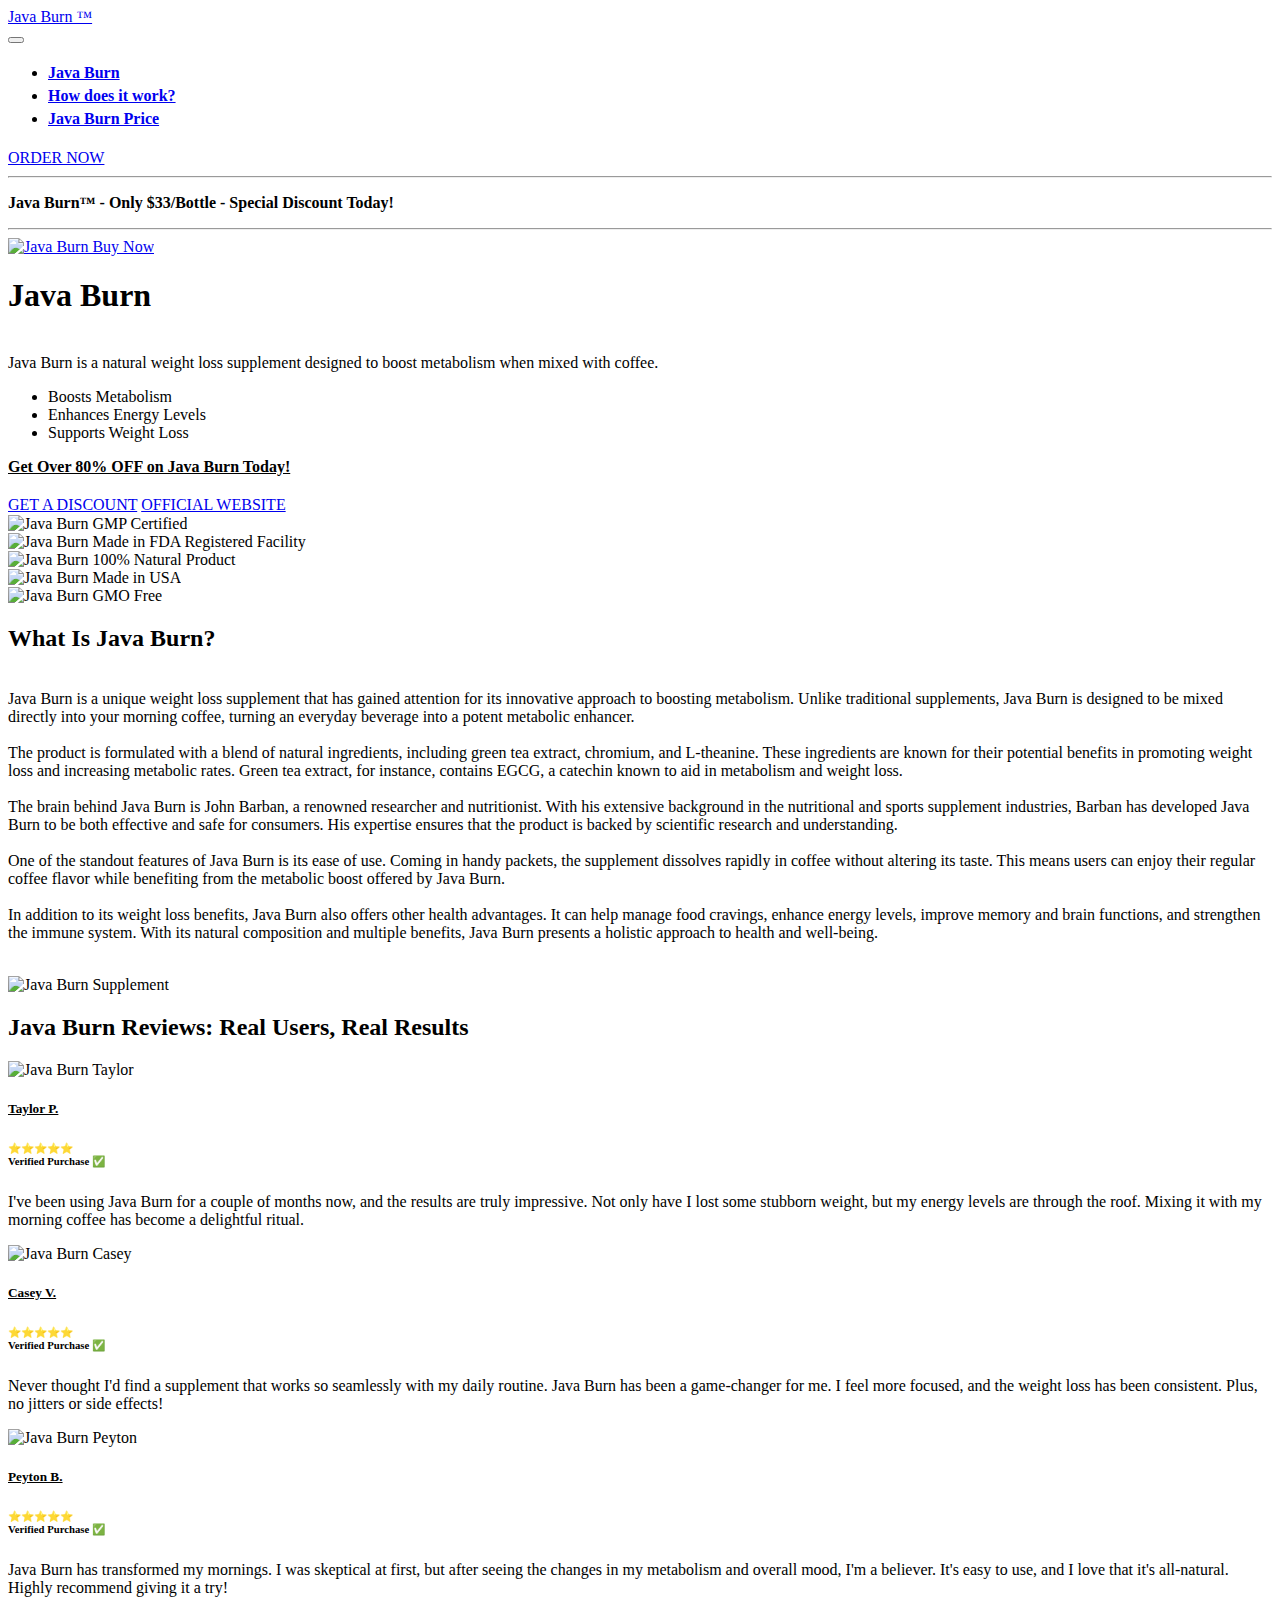
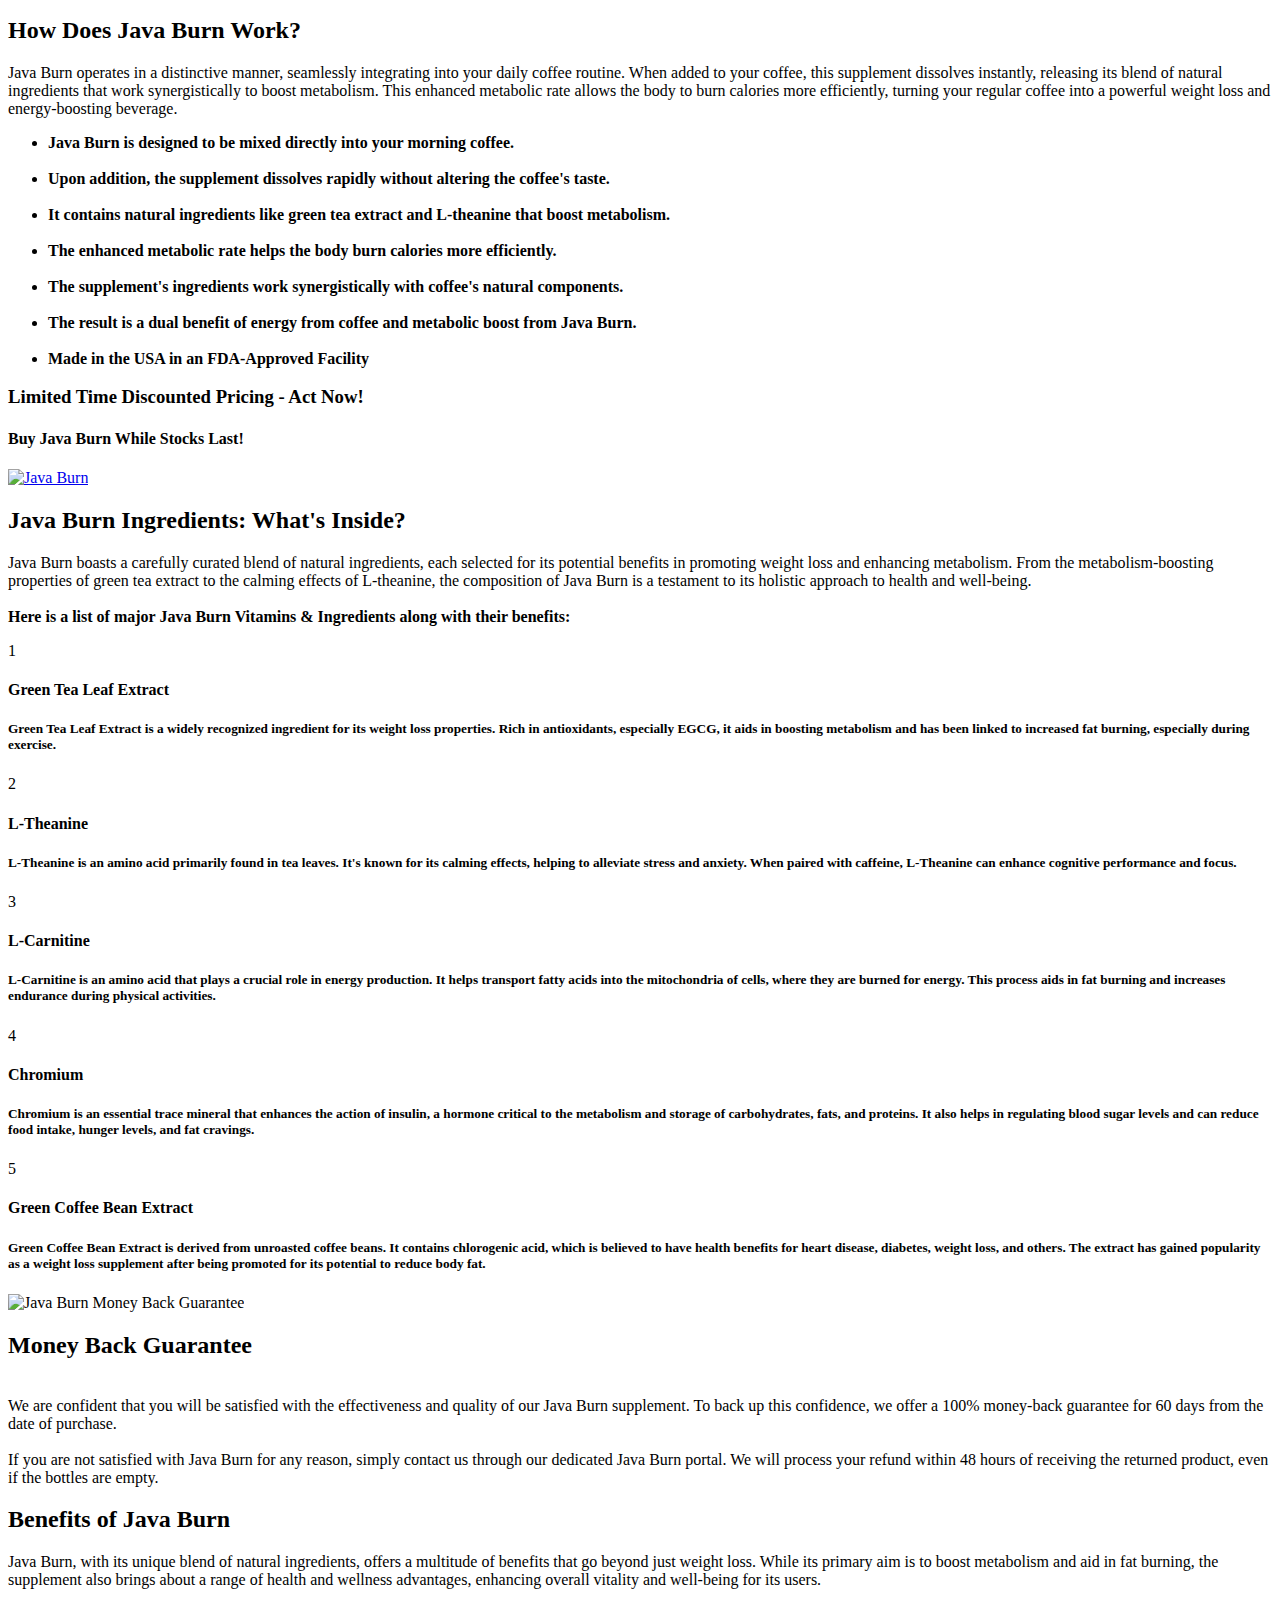
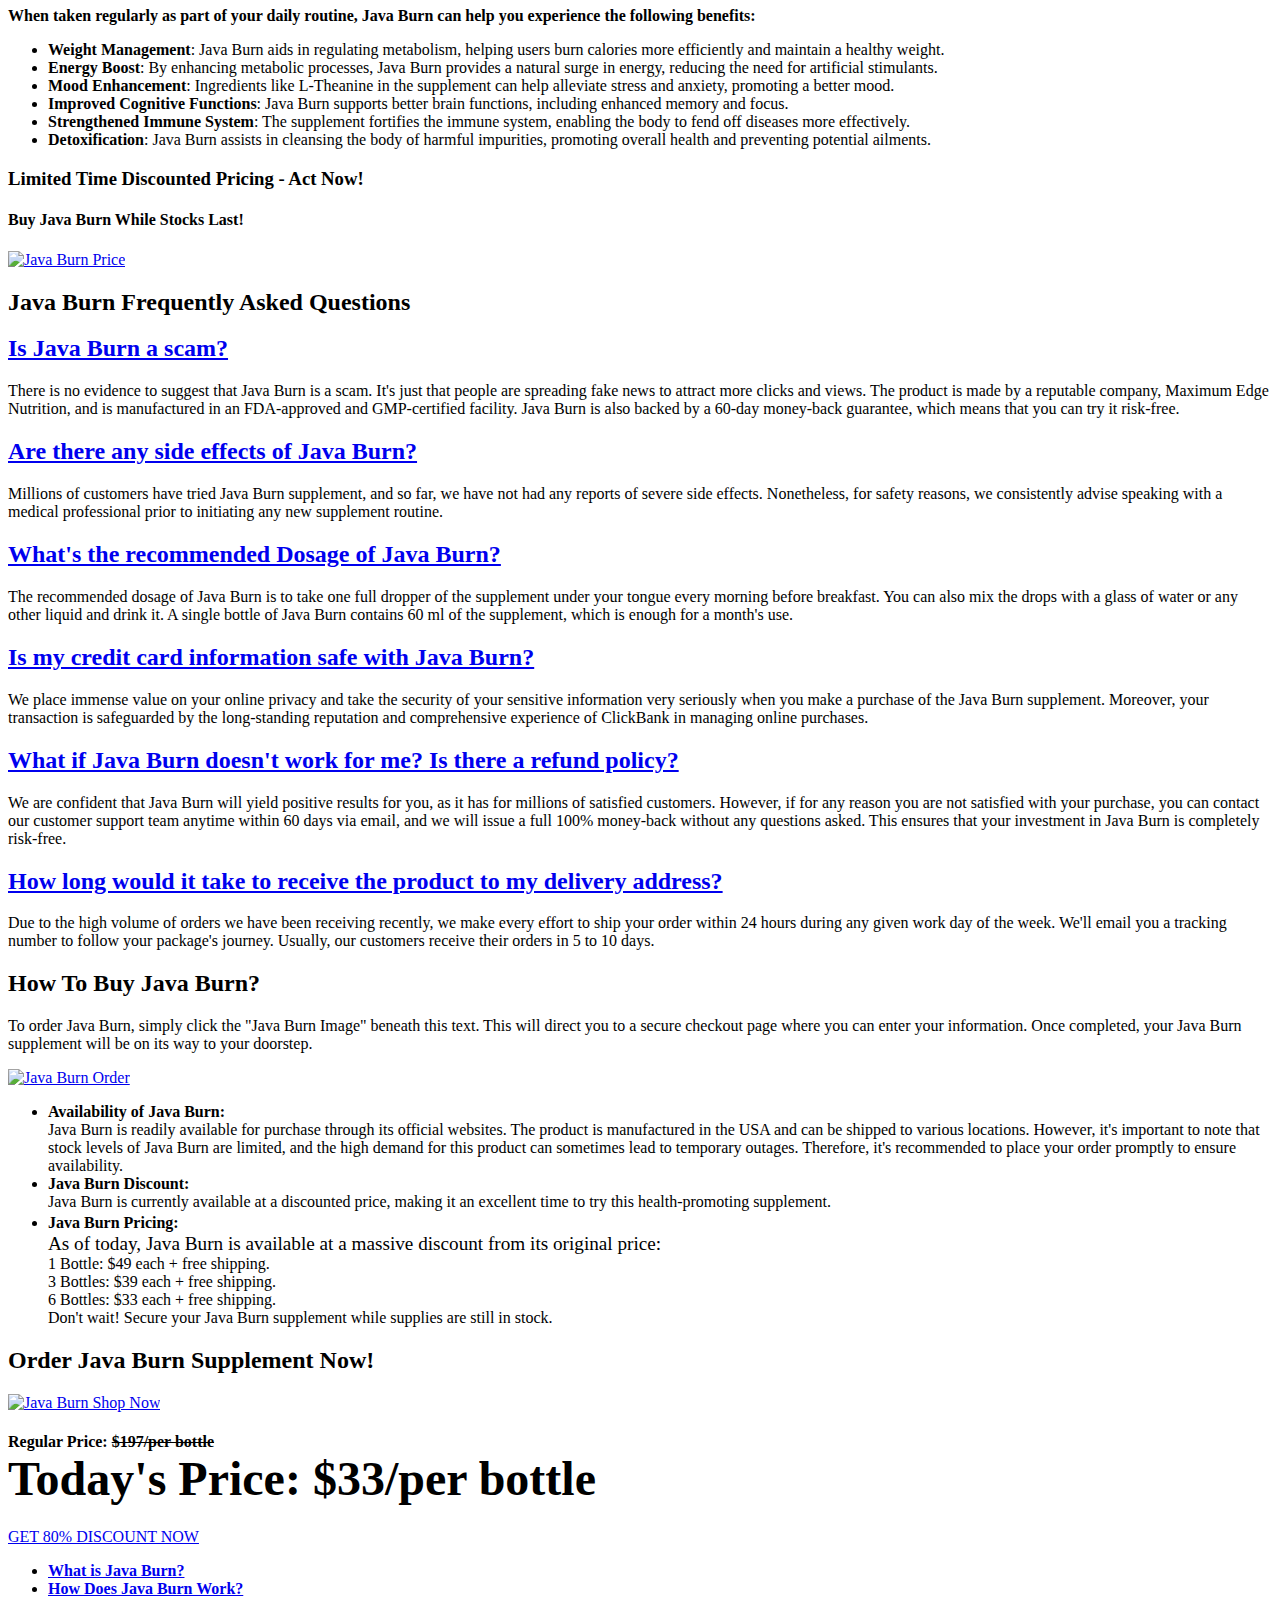
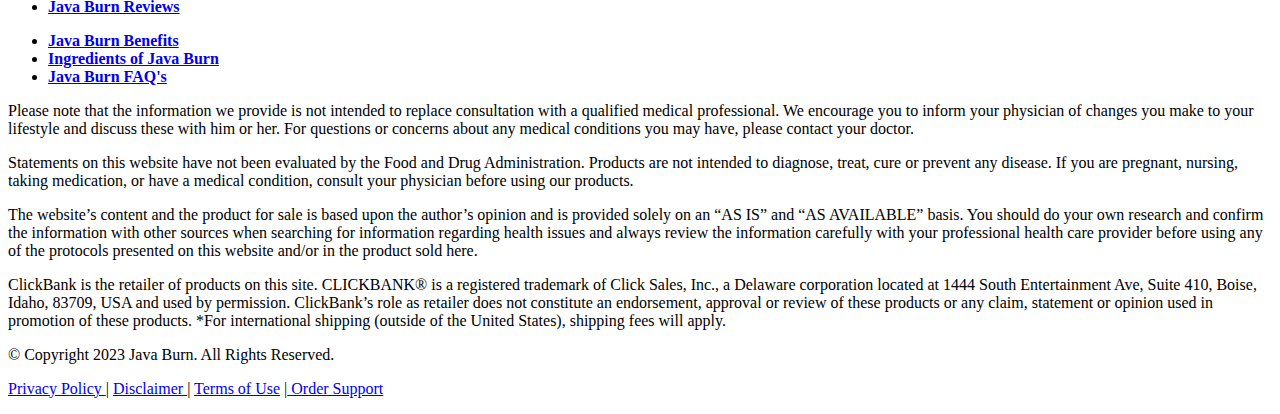
==== commit ab3ac4dd: "Template-2" ====
--- a/index.html
+++ b/index.html
@@ -1,70 +1,34 @@
 <!DOCTYPE html>
-<html>
+<html lang="en-US">
   <head>
-    <title>Java Burn™ | Official Site - 80% OFF, Only $33/Bottle</title>
+    <title>Java Burn™ Official USA | 80% Off at $33/Bottle!</title>
 
     <meta charset="UTF-8" />
     <meta http-equiv="X-UA-Compatible" content="IE=edge" />
 
     <meta name="twitter:card" content="summary_large_image" />
     <meta name="twitter:image:src" content="" />
-    <meta property="og:image" content="assets-2/images/Java-Burn.png" />
-    <meta name="twitter:title" content="Java Burn™ | Official Site - 80% OFF, Only $33/Bottle" />
-    <meta
-      name="viewport"
-      content="width=device-width, initial-scale=1, minimum-scale=1"
-    />
-    <link
-      rel="shortcut icon"
-      href="assets-2/images/usa.png"
-      type="image/x-icon"
-    />
-    <meta name="description" content="Java Burn is a breakthrough weight loss supplement available at an exclusive 80% discount. Get your bottle for just $33 and start your journey to a healthier life today!" />
-    <meta
-      name="keywords"
-      content="Java Burn, Java Burn supplement, buy Java Burn"
-    />
-    <meta http-equiv="content-language" content="en-us" />
-
-    <link
-      rel="stylesheet"
-      href="assets-2/web/assets/mobirise-icons2/mobirise2.css"
-    />
-    <link
-      rel="stylesheet"
-      href="assets-2/web/assets/mobirise-icons/mobirise-icons.css"
-    />
+    <meta property="og:image" content="assets-2/images/java-burn.png" />
+    <meta name="twitter:title" content="Java Burn™ Official USA | 80% Off at $33/Bottle!" />
+    <meta name="viewport" content="width=device-width, initial-scale=1, minimum-scale=1" />
+    <link rel="shortcut icon" href="assets-2/images/usa.png" type="image/x-icon" />
+    <meta name="description" content="Java Burn is the ultimate weight loss supplement, now available at a special discounted price. Boost your metabolism and energy with this natural blend, exclusively on the official USA site." />
+    <meta name="keywords" content="Java Burn, Java Burn supplement, buy Java Burn, Java Burn official, Java Burn reviews" />
+
+    <link rel="canonical" href="https://javaburn-the.org" />
+    <link rel="stylesheet" href="assets-2/web/assets/mobirise-icons2/mobirise2.css" />
+    <link rel="stylesheet" href="assets-2/web/assets/mobirise-icons/mobirise-icons.css" />
     <link rel="stylesheet" href="assets-2/bootstrap/css/bootstrap.min.css" />
     <link rel="stylesheet" href="assets-2/bootstrap/css/bootstrap-grid.min.css" />
-    <link
-      rel="stylesheet"
-      href="assets-2/bootstrap/css/bootstrap-reboot.min.css"
-    />
+    <link rel="stylesheet" href="assets-2/bootstrap/css/bootstrap-reboot.min.css" />
     <link rel="stylesheet" href="assets-2/animatecss/animate.css" />
     <link rel="stylesheet" href="assets-2/dropdown/css/style.css" />
     <link rel="stylesheet" href="assets-2/socicon/css/styles.css" />
     <link rel="stylesheet" href="assets-2/theme/css/style.css" />
-    <link
-      rel="preload"
-      href="https://fonts.googleapis.com/css?family=Jost:100,200,300,400,500,600,700,800,900,100i,200i,300i,400i,500i,600i,700i,800i,900i&display=swap"
-      as="style"
-      onload="this.onload=null;this.rel='stylesheet'"
-    />
-    <noscript
-      ><link
-        rel="stylesheet"
-        href="https://fonts.googleapis.com/css?family=Jost:100,200,300,400,500,600,700,800,900,100i,200i,300i,400i,500i,600i,700i,800i,900i&display=swap"
-    /></noscript>
-    <link
-      rel="preload"
-      as="style"
-      href="assets-2/mobirise/css/mbr-additional.css"
-    />
-    <link
-      rel="stylesheet"
-      href="assets-2/mobirise/css/mbr-additional.css"
-      type="text/css"
-    />
+    <link rel="preload" href="https://fonts.googleapis.com/css?family=Jost:100,200,300,400,500,600,700,800,900,100i,200i,300i,400i,500i,600i,700i,800i,900i&display=swap" as="style" onload="this.onload=null;this.rel='stylesheet'" />
+    <noscript><link rel="stylesheet" href="https://fonts.googleapis.com/css?family=Jost:100,200,300,400,500,600,700,800,900,100i,200i,300i,400i,500i,600i,700i,800i,900i&display=swap" /></noscript>
+    <link rel="preload" as="style" href="assets-2/mobirise/css/mbr-additional.css" />
+    <link rel="stylesheet" href="assets-2/mobirise/css/mbr-additional.css" type="text/css" />
 
   </head>
   <body>
@@ -268,7 +232,7 @@
           <div class="col-12 col-md-5 image-wrapper">
             <a href="https://4f492vd2ew6pby69kun91irx03.hop.clickbank.net" rel="nofollow" alt="Java Burn" title="Java Burn"
               ><img
-                src="assets-2/images/Java-Burn.png"
+                src="assets-2/images/java-burn.png"
                 alt="Java Burn Buy Now"
             /></a>
           </div>
@@ -278,7 +242,7 @@
                 <strong>Java Burn</strong>
               </h1>
               <p class="mbr-text mbr-fonts-style display-7">
-                <br />Java Burn is a natural weight loss supplement in the form of an instant coffee mix designed to boost metabolism and promote fat burning.
+                <br />Java Burn is a natural weight loss supplement designed to boost metabolism when mixed with coffee.
               </p>
               <div class="mbr-text mbr-fonts-style display-4">
                 <ul>
@@ -287,7 +251,7 @@
                   
                   <li>Enhances Energy Levels</li>
                   
-                  <li>Supports Natural Weight Loss</li>
+                  <li>Supports Weight Loss</li>
                   
                 </ul>
               </div>
@@ -375,12 +339,11 @@
                 </h2>
                 <p class="mbr-text mbr-fonts-style mb-4 display-7">
                   <br />
-                   Java Burn is a weight loss supplement that comes in the form of an instant coffee mix. It is designed to be easily incorporated into daily coffee consumption, providing a convenient way to enhance metabolism. The product's unique blend of natural ingredients aims to help users burn fat and lose weight more quickly without altering their regular diet or lifestyle.<br /><br />
-                   The main ingredients in Java Burn include green tea extract, L-theanine, chromium, L-carnitine, and other antioxidants and minerals. These components are carefully chosen to work synergistically, boosting metabolism, reducing cravings, and providing additional health benefits such as improved joint mobility and energy levels. The product is tasteless, allowing it to blend seamlessly with hot or cold liquids.<br /><br />
-                   Java Burn is manufactured in the USA in FDA-certified facilities, ensuring its quality and safety. It is promoted as a pure, natural product without any negative side effects. The manufacturing process follows strict guidelines, and each batch is tested to ensure that it meets the required standards.<br /><br />
-                   The product is created by John Barban, a known figure in the field of nutrition and weight loss. Java Burn is designed to assist people in reaching their target weight by enhancing the body's natural fat-burning capabilities. It comes in individually wrapped pouches for easy consumption, and the manufacturer recommends one serving every 24 hours.<br /><br />
-                   Java Burn is not just about weight loss; it also offers other health benefits. The ingredients are known to help in stress reduction, sleep improvement, and boosting immunity. The product also claims to improve brain function and memory, regulate blood glucose levels, and provide sound sleep at night.<br /><br />
-                   Offered with a 60-day money-back guarantee, Java Burn is available at various discounts and special pricing on different platforms. The product's growing popularity is attributed to its ease of use, effectiveness, and the assurance of quality and safety provided by the manufacturer. It represents a novel approach to weight loss, combining the pleasure of coffee with the benefits of a dietary supplement.<br /><br />
+                   Java Burn is a unique weight loss supplement that has gained attention for its innovative approach to boosting metabolism. Unlike traditional supplements, Java Burn is designed to be mixed directly into your morning coffee, turning an everyday beverage into a potent metabolic enhancer.<br /><br />
+                   The product is formulated with a blend of natural ingredients, including green tea extract, chromium, and L-theanine. These ingredients are known for their potential benefits in promoting weight loss and increasing metabolic rates. Green tea extract, for instance, contains EGCG, a catechin known to aid in metabolism and weight loss.<br /><br />
+                   The brain behind Java Burn is John Barban, a renowned researcher and nutritionist. With his extensive background in the nutritional and sports supplement industries, Barban has developed Java Burn to be both effective and safe for consumers. His expertise ensures that the product is backed by scientific research and understanding.<br /><br />
+                   One of the standout features of Java Burn is its ease of use. Coming in handy packets, the supplement dissolves rapidly in coffee without altering its taste. This means users can enjoy their regular coffee flavor while benefiting from the metabolic boost offered by Java Burn.<br /><br />
+                   In addition to its weight loss benefits, Java Burn also offers other health advantages. It can help manage food cravings, enhance energy levels, improve memory and brain functions, and strengthen the immune system. With its natural composition and multiple benefits, Java Burn presents a holistic approach to health and well-being.<br /><br />
                   
                 </p>
               </div>
@@ -389,7 +352,7 @@
           <div class="p-0 col-12 col-lg-6 md-pb">
             <div class="image-wrapper">
               <img
-                src="assets-2/images/Java-Burn-supplement.png"
+                src="assets-2/images/java-burn-supplement.png"
                 alt="Java Burn Supplement"
               />
             </div>
@@ -443,7 +406,7 @@
                     ⭐⭐⭐⭐⭐<br /><strong>Verified Purchase ✅</strong>
                   </h6>
                   <p class="mbr-text mbr-fonts-style display-7">
-                    I was skeptical at first, but Java Burn truly blew me away! I've been using it for a month now, and I've already lost 10 pounds without changing my diet or exercise routine. The energy boost is a great bonus too!
+                    I've been using Java Burn for a couple of months now, and the results are truly impressive. Not only have I lost some stubborn weight, but my energy levels are through the roof. Mixing it with my morning coffee has become a delightful ritual.
                   </p>
                 </div>
               </div>
@@ -467,7 +430,7 @@
                     ⭐⭐⭐⭐⭐<br /><strong>Verified Purchase ✅</strong>
                   </h6>
                   <p class="mbr-text mbr-fonts-style display-7">
-                    Java Burn has been a game-changer for me. I've struggled with weight loss for years, and this is the first product that's actually worked. It's easy to use, and I love that it's all-natural. I'm finally starting to like the way I look!
+                    Never thought I'd find a supplement that works so seamlessly with my daily routine. Java Burn has been a game-changer for me. I feel more focused, and the weight loss has been consistent. Plus, no jitters or side effects!
                   </p>
                 </div>
               </div>
@@ -494,7 +457,7 @@
                     ⭐⭐⭐⭐⭐<br /><strong>Verified Purchase ✅</strong>
                   </h6>
                   <p class="mbr-text mbr-fonts-style display-7">
-                    I can't believe how effective Java Burn has been for me. I've tried so many different diets and supplements, but nothing worked until now. I've lost 15 pounds in just six weeks, and I feel more energized and healthy. I highly recommend it!
+                    Java Burn has transformed my mornings. I was skeptical at first, but after seeing the changes in my metabolism and overall mood, I'm a believer. It's easy to use, and I love that it's all-natural. Highly recommend giving it a try!
                   </p>
                 </div>
               </div>
@@ -531,7 +494,7 @@
         <div class="row justify-content-center">
           <div class="col-md-12 col-lg-10">
             <p class="mbr-text mbr-fonts-style display-7">
-              Java Burn works by boosting metabolism through a unique blend of natural ingredients that are combined with coffee. This revolutionary weight loss supplement is designed to increase the metabolism's speed and efficiency, allowing users to lose weight quickly and effectively. When taken with morning coffee, Java Burn's active ingredients, such as caffeine and natural metabolic boosters, work together to suppress appetite, enhance energy levels, and eliminate unhealthy fat cells. The product makes weight loss effortless, without the need for strenuous exercise or following a specific diet, providing a convenient and innovative approach to achieving weight loss goals.
+              Java Burn operates in a distinctive manner, seamlessly integrating into your daily coffee routine. When added to your coffee, this supplement dissolves instantly, releasing its blend of natural ingredients that work synergistically to boost metabolism. This enhanced metabolic rate allows the body to burn calories more efficiently, turning your regular coffee into a powerful weight loss and energy-boosting beverage.
               <br />
             </p>
           </div>
@@ -550,22 +513,22 @@
             <div class="mbr-text mbr-fonts-style display-7">
               <ul>
                 
-                <li><strong>Java Burn boosts metabolism by combining natural ingredients with coffee, enhancing the body's ability to burn calories.</strong></li>
+                <li><strong>Java Burn is designed to be mixed directly into your morning coffee.</strong></li>
                 <br />
                 
-                <li><strong>It contains active ingredients like caffeine that suppress appetite, helping to control cravings and reduce unnecessary calorie intake.</strong></li>
+                <li><strong>Upon addition, the supplement dissolves rapidly without altering the coffee's taste.</strong></li>
                 <br />
                 
-                <li><strong>The supplement increases energy levels, allowing users to be more active throughout the day, further promoting weight loss.</strong></li>
+                <li><strong>It contains natural ingredients like green tea extract and L-theanine that boost metabolism.</strong></li>
                 <br />
                 
-                <li><strong>Java Burn's unique blend of ingredients like green tea extract and L-carnitine aids in the reduction of body fat percentage and improves overall well-being.</strong></li>
+                <li><strong>The enhanced metabolic rate helps the body burn calories more efficiently.</strong></li>
                 <br />
                 
-                <li><strong>It works synergistically with regular coffee consumption, making it a convenient addition to daily routines without the need for drastic lifestyle changes.</strong></li>
+                <li><strong>The supplement's ingredients work synergistically with coffee's natural components.</strong></li>
                 <br />
                 
-                <li><strong>Java Burn offers a natural and safe approach to weight loss, with no reported negative side effects, providing a reliable and effective solution for those seeking to shed extra pounds.</strong></li>
+                <li><strong>The result is a dual benefit of energy from coffee and metabolic boost from Java Burn.</strong></li>
                 <br />
                 
                 <li>
@@ -608,7 +571,7 @@
             <div class="image-wrapper">
               <a href="https://4f492vd2ew6pby69kun91irx03.hop.clickbank.net" rel="nofollow" alt="Java Burn" title="Java Burn"
                 ><img
-                  src="assets-2/images/Java-Burn-buy.png"
+                  src="assets-2/images/java-burn-buy.png"
                   alt="Java Burn"
               /></a>
             </div>
@@ -644,7 +607,7 @@
         <div class="row justify-content-center">
           <div class="col-md-12 col-lg-10">
             <p class="mbr-text mbr-fonts-style display-7">
-              The ingredients of Java Burn play a crucial role in its effectiveness as a weight loss supplement. Comprising a unique blend of natural components, including green tea extract, L-theanine, chromium, L-carnitine, and other essential minerals and amino acids, Java Burn is formulated to boost metabolism and promote fat burning. These ingredients are carefully chosen and combined in precise ratios to ensure optimal results in weight loss and overall health improvement. The combination of these elements provides a multifaceted approach to weight management, making Java Burn a popular choice among those seeking a natural and convenient solution to weight loss.
+              Java Burn boasts a carefully curated blend of natural ingredients, each selected for its potential benefits in promoting weight loss and enhancing metabolism. From the metabolism-boosting properties of green tea extract to the calming effects of L-theanine, the composition of Java Burn is a testament to its holistic approach to health and well-being.
               <br /><br /><strong
                 >Here is a list of major Java Burn Vitamins &amp;
                 Ingredients along with their benefits:&nbsp;</strong
@@ -674,10 +637,10 @@
                 <h4
                   class="icon-title card-title mbr-black mbr-fonts-style display-7"
                 >
-                  <strong>Green Tea Extract</strong>
+                  <strong>Green Tea Leaf Extract</strong>
                 </h4>
                 <h5 class="icon-text mbr-black mbr-fonts-style display-4">
-                  Green Tea Extract is a key component in Java Burn, known for its metabolism-boosting properties. It contains catechins, which play a role in enhancing metabolic function and aiding in weight loss.
+                  Green Tea Leaf Extract is a widely recognized ingredient for its weight loss properties. Rich in antioxidants, especially EGCG, it aids in boosting metabolism and has been linked to increased fat burning, especially during exercise.
                 </h5>
               </div>
             </div>
@@ -695,7 +658,7 @@
                   <strong>L-Theanine</strong>
                 </h4>
                 <h5 class="icon-text mbr-black mbr-fonts-style display-4">
-                  L-Theanine is an amino acid found in Java Burn that contributes to weight loss maintenance. It's recognized for its ability to aid in sleep, stress reduction, and boosting body immunity.
+                  L-Theanine is an amino acid primarily found in tea leaves. It's known for its calming effects, helping to alleviate stress and anxiety. When paired with caffeine, L-Theanine can enhance cognitive performance and focus.
                 </h5>
               </div>
             </div>
@@ -710,10 +673,10 @@
                 <h4
                   class="icon-title card-title mbr-black mbr-fonts-style display-7"
                 >
-                  <strong>Chromium</strong>
+                  <strong>L-Carnitine</strong>
                 </h4>
                 <h5 class="icon-text mbr-black mbr-fonts-style display-4">
-                  Chromium is a mineral included in Java Burn to regulate blood sugar levels and the body's insulin response. It plays a vital role in converting fat to energy and controlling cravings.
+                  L-Carnitine is an amino acid that plays a crucial role in energy production. It helps transport fatty acids into the mitochondria of cells, where they are burned for energy. This process aids in fat burning and increases endurance during physical activities.
                 </h5>
               </div>
             </div>
@@ -728,100 +691,10 @@
                 <h4
                   class="icon-title card-title mbr-black mbr-fonts-style display-7"
                 >
-                  <strong>L-Carnitine</strong>
+                  <strong>Chromium</strong>
                 </h4>
                 <h5 class="icon-text mbr-black mbr-fonts-style display-4">
-                  L-Carnitine, an amino acid present in Java Burn, induces thermogenesis, causing the body to lose weight without harming muscle development or joint health.
-                </h5>
-              </div>
-            </div>
-              
-            <div class="item mbr-flex">
-              <div class="icon-box">
-                <span class="step-number mbr-fonts-style display-5"
-                  >5</span
-                >
-              </div>
-              <div class="text-box">
-                <h4
-                  class="icon-title card-title mbr-black mbr-fonts-style display-7"
-                >
-                  <strong>Green Coffee</strong>
-                </h4>
-                <h5 class="icon-text mbr-black mbr-fonts-style display-4">
-                  Green Coffee is another essential ingredient in Java Burn. It's well known for its natural fat-burning properties, and its caffeine content is essential for staying active and energetic.
-                </h5>
-              </div>
-            </div>
-              
-            <div class="item mbr-flex">
-              <div class="icon-box">
-                <span class="step-number mbr-fonts-style display-5"
-                  >6</span
-                >
-              </div>
-              <div class="text-box">
-                <h4
-                  class="icon-title card-title mbr-black mbr-fonts-style display-7"
-                >
-                  <strong>Chlorogenic Acid</strong>
-                </h4>
-                <h5 class="icon-text mbr-black mbr-fonts-style display-4">
-                  Chlorogenic Acid is included in Java Burn to lower blood sugar levels after meals, resulting in fewer carbohydrate cravings and aiding in weight loss.
-                </h5>
-              </div>
-            </div>
-              
-            <div class="item mbr-flex">
-              <div class="icon-box">
-                <span class="step-number mbr-fonts-style display-5"
-                  >7</span
-                >
-              </div>
-              <div class="text-box">
-                <h4
-                  class="icon-title card-title mbr-black mbr-fonts-style display-7"
-                >
-                  <strong>Vitamin B12</strong>
-                </h4>
-                <h5 class="icon-text mbr-black mbr-fonts-style display-4">
-                  Vitamin B12 is a part of Java Burn's formula, known to improve nutritional synergy and cognitive function. It helps prevent weight gain and supports overall well-being.
-                </h5>
-              </div>
-            </div>
-              
-            <div class="item mbr-flex">
-              <div class="icon-box">
-                <span class="step-number mbr-fonts-style display-5"
-                  >8</span
-                >
-              </div>
-              <div class="text-box">
-                <h4
-                  class="icon-title card-title mbr-black mbr-fonts-style display-7"
-                >
-                  <strong>Vitamin B6</strong>
-                </h4>
-                <h5 class="icon-text mbr-black mbr-fonts-style display-4">
-                  Vitamin B6, also known as pyridoxine hydrochloride, is included in Java Burn to aid weight loss by decreasing water retention and accelerating weight loss.
-                </h5>
-              </div>
-            </div>
-              
-            <div class="item mbr-flex">
-              <div class="icon-box">
-                <span class="step-number mbr-fonts-style display-5"
-                  >9</span
-                >
-              </div>
-              <div class="text-box">
-                <h4
-                  class="icon-title card-title mbr-black mbr-fonts-style display-7"
-                >
-                  <strong>Chromium Picolinate</strong>
-                </h4>
-                <h5 class="icon-text mbr-black mbr-fonts-style display-4">
-                  Chromium Picolinate is essential in Java Burn for increasing metabolism. This mineral aids in successful weight loss, especially for those who are obese or overweight.
+                  Chromium is an essential trace mineral that enhances the action of insulin, a hormone critical to the metabolism and storage of carbohydrates, fats, and proteins. It also helps in regulating blood sugar levels and can reduce food intake, hunger levels, and fat cravings.
                 </h5>
               </div>
             </div>
@@ -829,17 +702,17 @@
             <div class="item mbr-flex last">
               <div class="icon-box">
                 <span class="step-number mbr-fonts-style display-5"
-                  >10</span
+                  >5</span
                 >
               </div>
               <div class="text-box">
                 <h4
                   class="icon-title card-title mbr-black mbr-fonts-style display-7"
                 >
-                  <strong>Chlorogenic Acid</strong>
+                  <strong>Green Coffee Bean Extract</strong>
                 </h4>
                 <h5 class="icon-text mbr-black mbr-fonts-style display-4">
-                  Chlorogenic Acid, another key ingredient in Java Burn, reduces the absorption of carbohydrates and glucose during digestion, contributing to weight loss and fewer cravings.
+                  Green Coffee Bean Extract is derived from unroasted coffee beans. It contains chlorogenic acid, which is believed to have health benefits for heart disease, diabetes, weight loss, and others. The extract has gained popularity as a weight loss supplement after being promoted for its potential to reduce body fat.
                 </h5>
               </div>
             </div>
@@ -861,7 +734,7 @@
               <div class="col-12 col-lg-4">
                 <div class="image-wrapper">
                   <img
-                    src="assets-2/images/Java-Burn-money-back-guarantee.png"
+                    src="assets-2/images/java-burn-money-back-guarantee.png"
                     alt="Java Burn Money Back Guarantee"
                   />
                 </div>
@@ -919,7 +792,7 @@
         <div class="row justify-content-center">
           <div class="col-md-12 col-lg-10">
             <p class="mbr-text mbr-fonts-style display-7">
-              Java Burn offers a range of benefits that extend beyond weight loss, providing a comprehensive approach to health and well-being. As a natural weight loss supplement that can be easily mixed with coffee, it not only boosts metabolism to promote fat burning but also brings additional advantages such as increased energy levels, regulation of blood glucose, and improved brain function. The carefully selected ingredients in Java Burn work synergistically to provide these benefits, making it a versatile and appealing option for those looking to enhance their overall health while achieving their weight loss goals.<br /><br /><strong
+              Java Burn, with its unique blend of natural ingredients, offers a multitude of benefits that go beyond just weight loss. While its primary aim is to boost metabolism and aid in fat burning, the supplement also brings about a range of health and wellness advantages, enhancing overall vitality and well-being for its users.<br /><br /><strong
                 >When taken regularly as part of your daily routine, Java Burn can help you experience the following benefits:</strong
               ><br />
             </p>
@@ -939,17 +812,17 @@
             <div class="mbr-text mbr-fonts-style display-7">
               <ul>
                 
-                <li><strong>Boosts Metabolic Rate</strong>: Java Burn enhances the metabolic rate, leading to faster weight loss by increasing the body's ability to burn calories.</li>
+                <li><strong>Weight Management</strong>: Java Burn aids in regulating metabolism, helping users burn calories more efficiently and maintain a healthy weight.</li>
                 
-                <li><strong>Enhances Energy Levels</strong>: By consuming Java Burn daily, energy levels are increased, allowing for more activity and vitality throughout the day.</li>
+                <li><strong>Energy Boost</strong>: By enhancing metabolic processes, Java Burn provides a natural surge in energy, reducing the need for artificial stimulants.</li>
                 
-                <li><strong>Regulates Blood Glucose Levels</strong>: The essential nutrients in Java Burn help to normalize blood glucose levels, potentially preventing serious health problems related to blood sugar imbalances.</li>
+                <li><strong>Mood Enhancement</strong>: Ingredients like L-Theanine in the supplement can help alleviate stress and anxiety, promoting a better mood.</li>
                 
-                <li><strong>Provides Sound Sleep at Night</strong>: The natural ingredients in Java Burn help relax the entire body, contributing to a good night's sleep and overall relaxation.</li>
+                <li><strong>Improved Cognitive Functions</strong>: Java Burn supports better brain functions, including enhanced memory and focus.</li>
                 
-                <li><strong>Improves Brain Function and Memory</strong>: Many of the ingredients in Java Burn support healthy brain function by increasing blood flow to the brain, enhancing cognitive abilities and memory.</li>
+                <li><strong>Strengthened Immune System</strong>: The supplement fortifies the immune system, enabling the body to fend off diseases more effectively.</li>
                 
-                <li><strong>Natural and Safe Weight Loss</strong>: Java Burn offers a completely safe and effective natural formula for weight loss, using ingredients that stimulate metabolism and allow for fat burning even while sleeping.</li>
+                <li><strong>Detoxification</strong>: Java Burn assists in cleansing the body of harmful impurities, promoting overall health and preventing potential ailments.</li>
                 
               </ul>
             </div>
@@ -988,7 +861,7 @@
             <div class="image-wrapper">
               <a href="https://4f492vd2ew6pby69kun91irx03.hop.clickbank.net" rel="nofollow" alt="Java Burn" title="Java Burn"
                 ><img
-                  src="assets-2/images/Java-Burn-buy.png"
+                  src="assets-2/images/java-burn-buy.png"
                   alt="Java Burn Price"
               /></a>
             </div>
@@ -1321,7 +1194,7 @@
             <div class="image-wrapper">
               <a href="https://4f492vd2ew6pby69kun91irx03.hop.clickbank.net" rel="nofollow" alt="Java Burn" title="Java Burn"
                 ><img
-                  src="assets-2/images/Java-Burn-order.jpg"
+                  src="assets-2/images/java-burn-order.jpg"
                   alt="Java Burn Order"
               /></a>
             </div>
@@ -1397,7 +1270,7 @@
             <div class="image-wrapper">
               <a href="https://4f492vd2ew6pby69kun91irx03.hop.clickbank.net" rel="nofollow" alt="Java Burn" title="Java Burn"
                 ><img
-                  src="assets-2/images/Java-Burn.png"
+                  src="assets-2/images/java-burn.png"
                   alt="Java Burn Shop Now"
               /></a>
             </div>
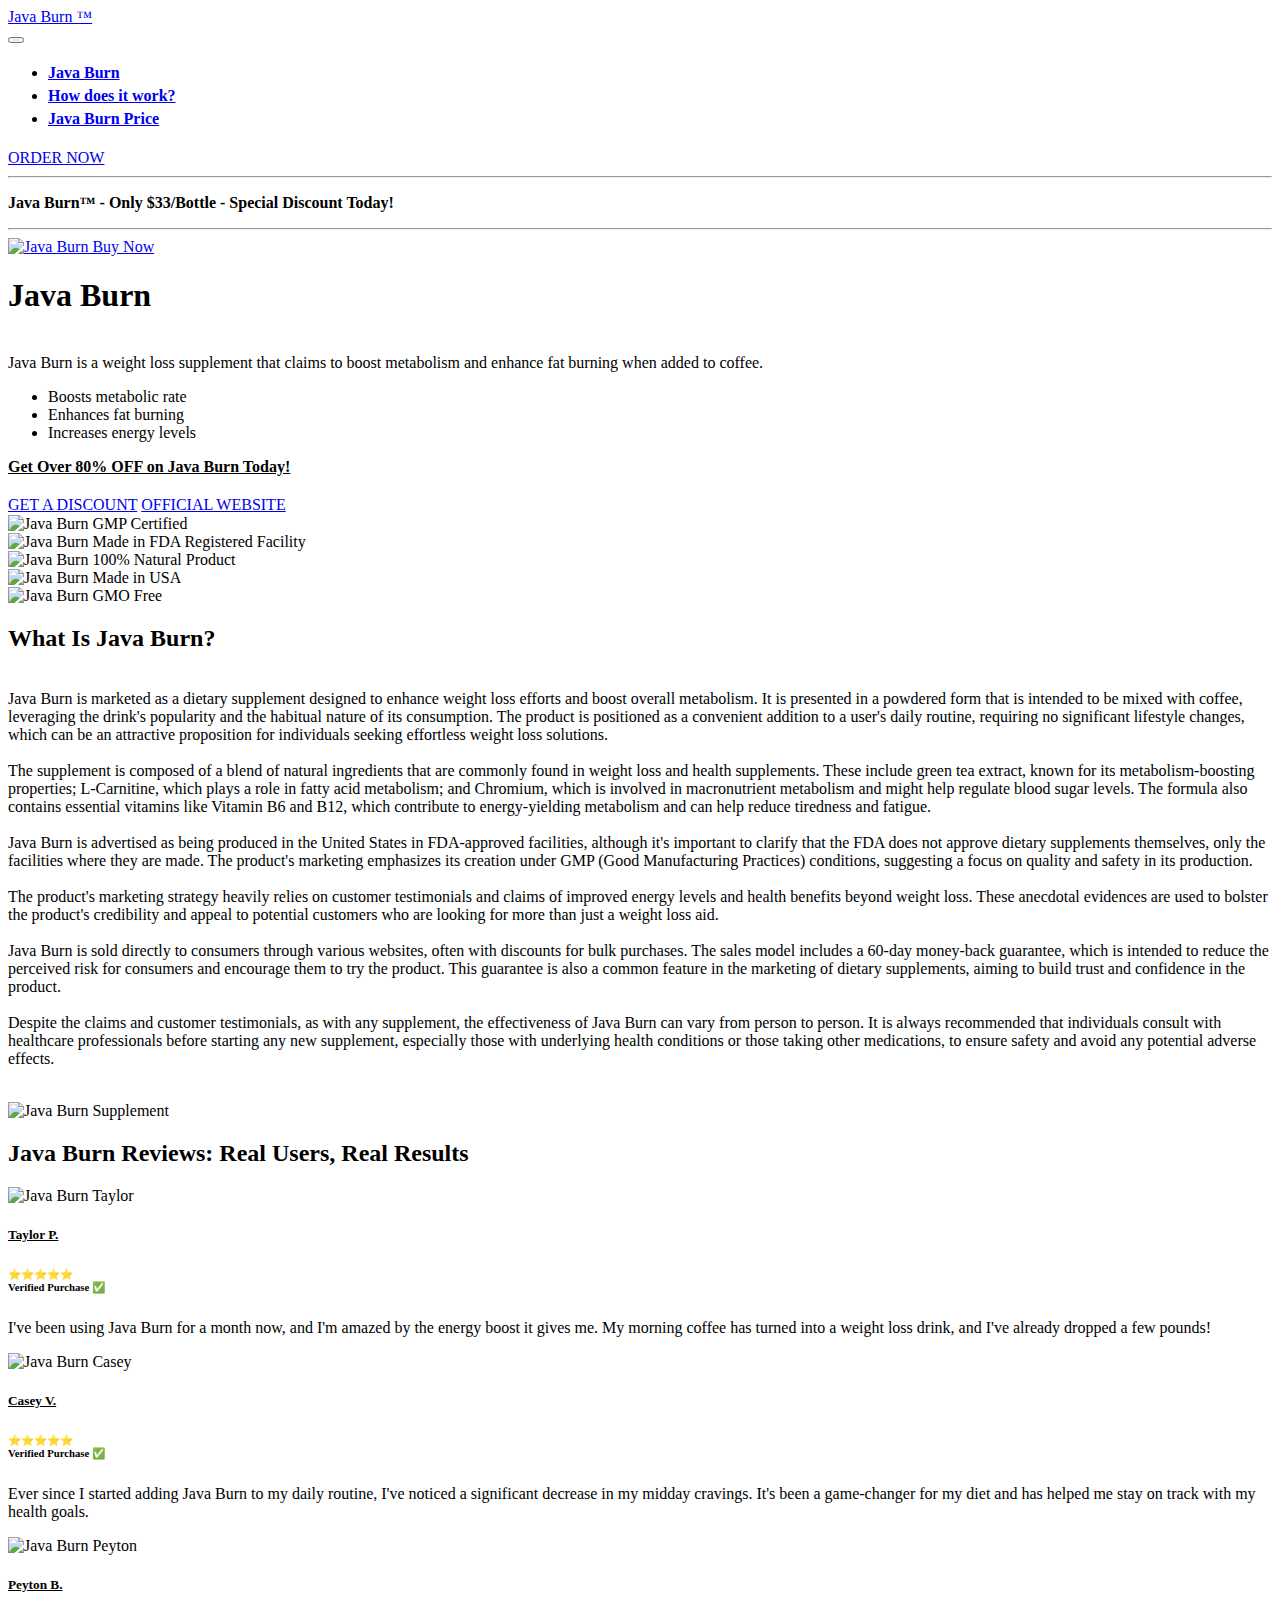
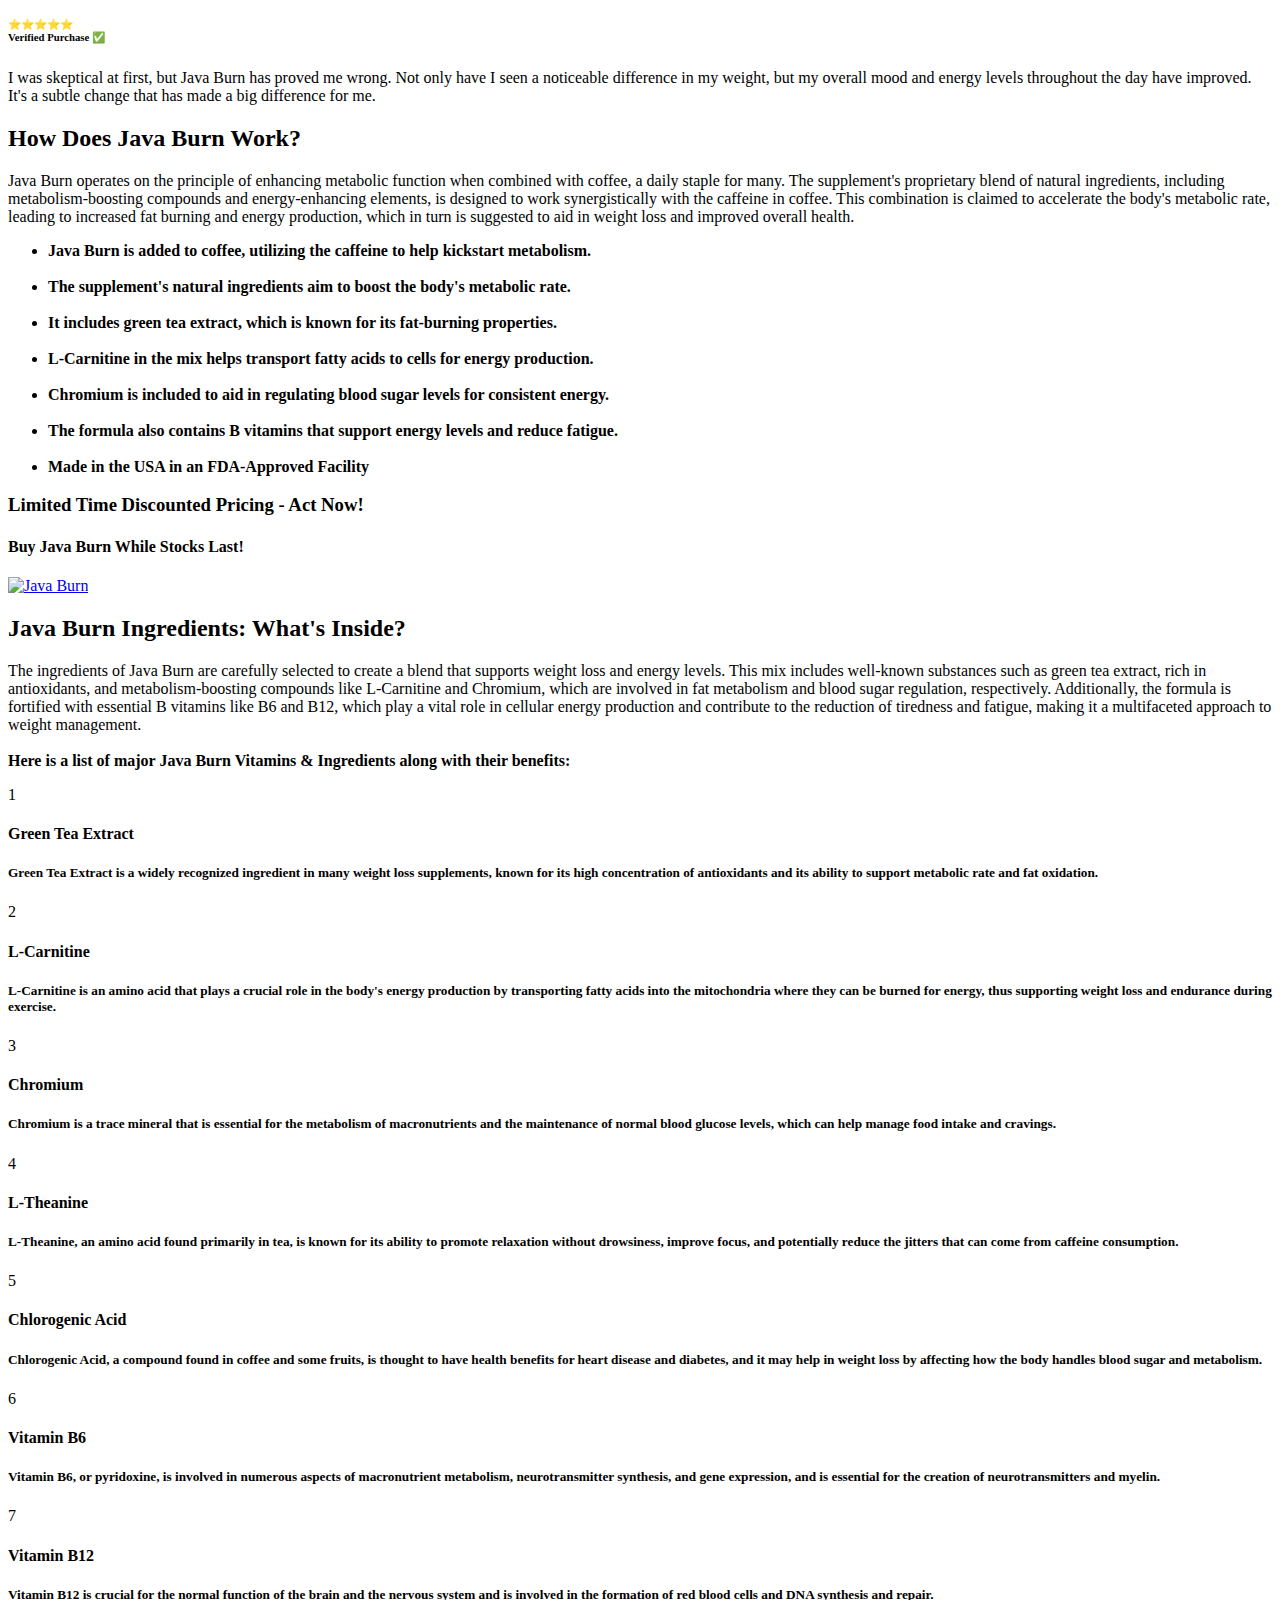
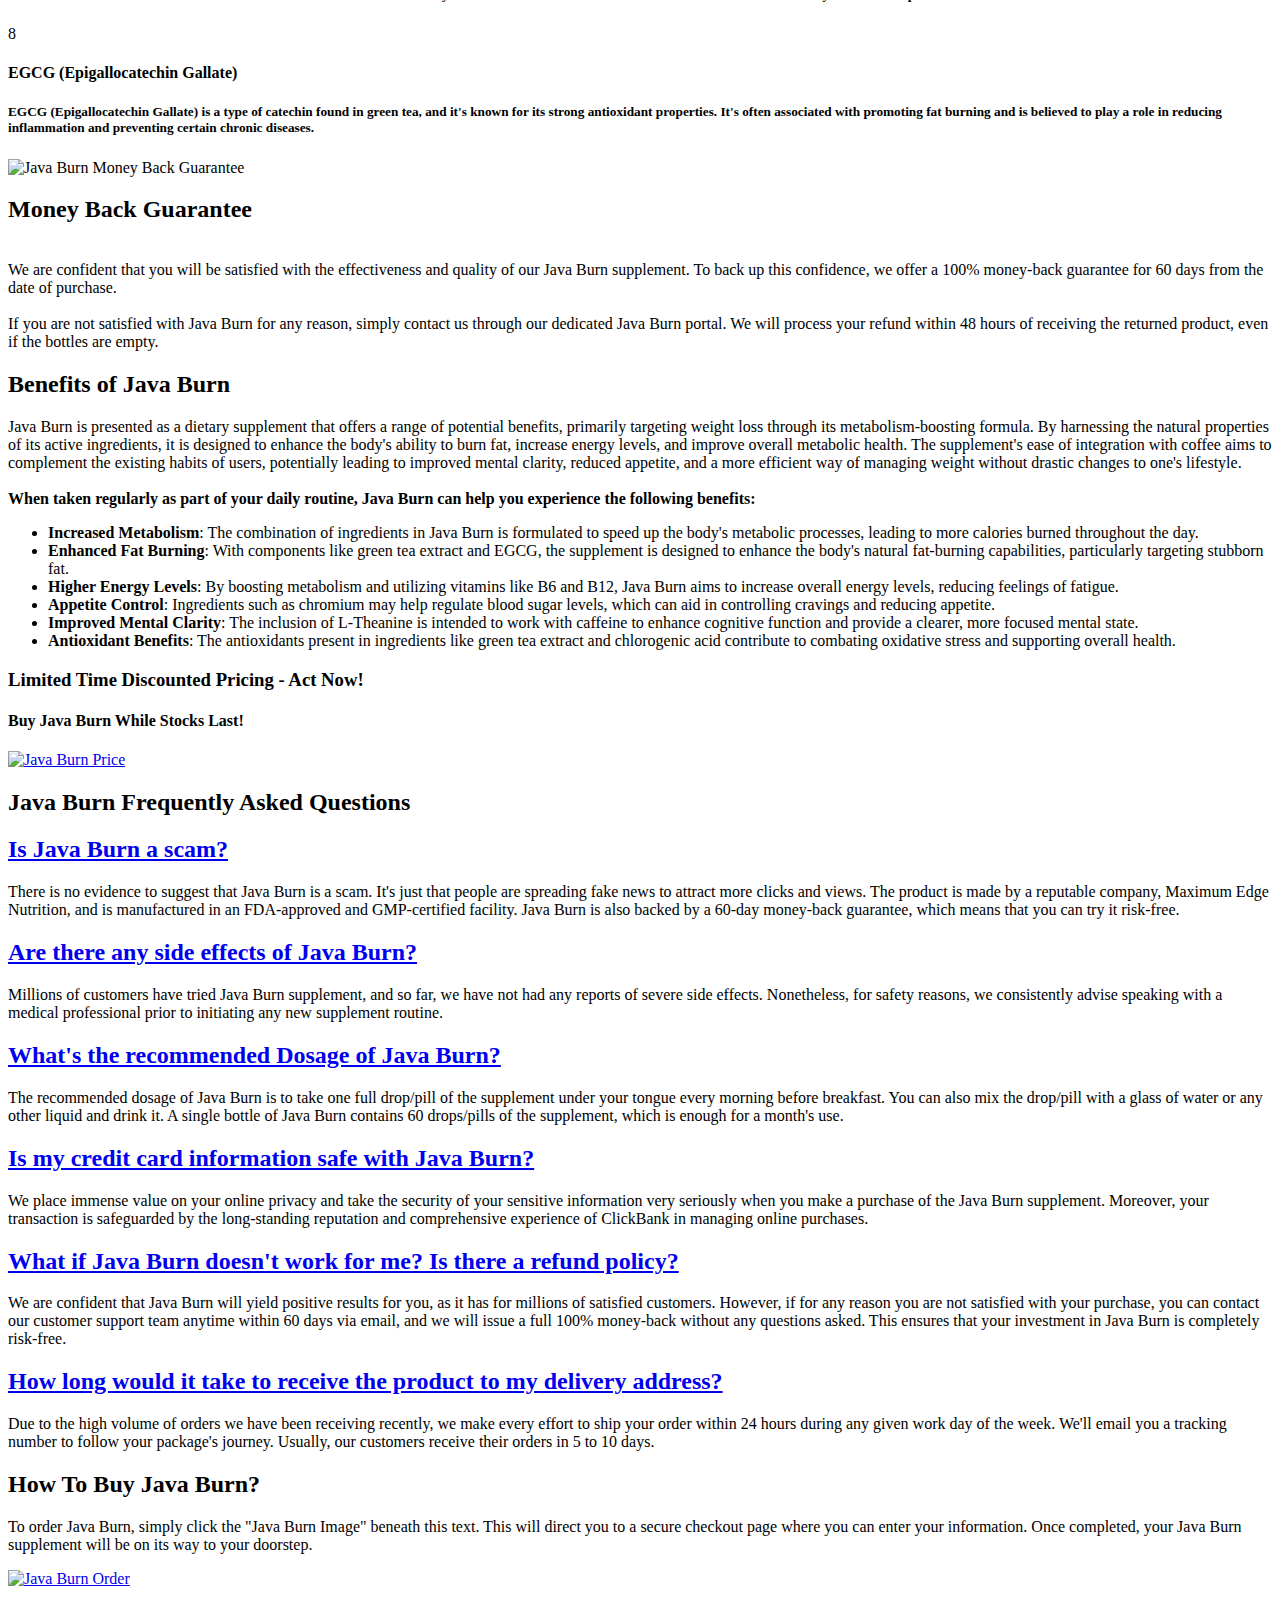
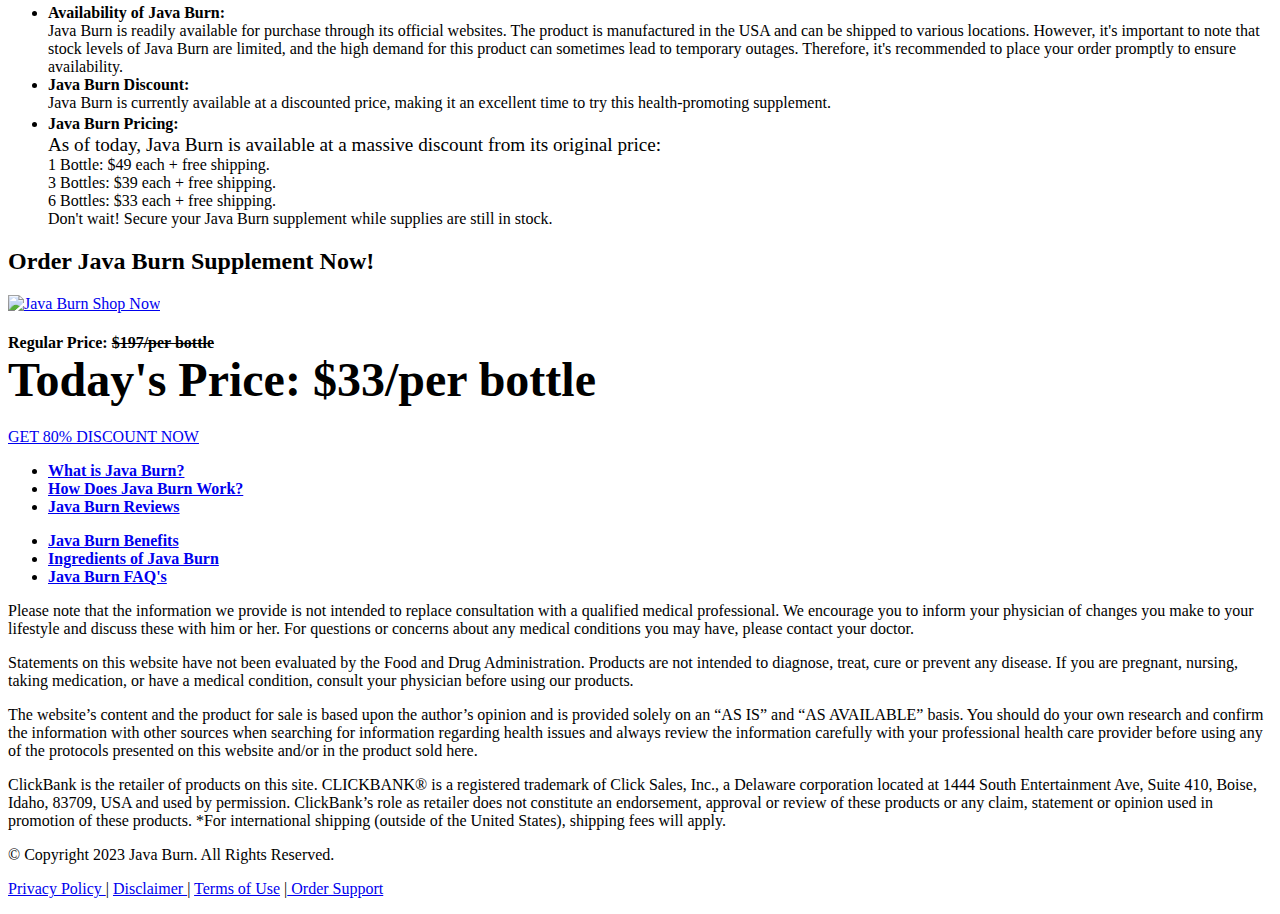
==== commit 2f8a30a7: "Template-2" ====
--- a/index.html
+++ b/index.html
@@ -1,18 +1,18 @@
 <!DOCTYPE html>
 <html lang="en-US">
   <head>
-    <title>Java Burn™ Official USA | 80% Off at $33/Bottle!</title>
+    <title>Java Burn at $33 | 80% Off | Top Weight Loss</title>
 
     <meta charset="UTF-8" />
     <meta http-equiv="X-UA-Compatible" content="IE=edge" />
 
     <meta name="twitter:card" content="summary_large_image" />
     <meta name="twitter:image:src" content="" />
-    <meta property="og:image" content="assets-2/images/java-burn.png" />
-    <meta name="twitter:title" content="Java Burn™ Official USA | 80% Off at $33/Bottle!" />
+    <meta property="og:image" content="assets-2/images/java-burn.jpg" />
+    <meta name="twitter:title" content="Java Burn at $33 | 80% Off | Top Weight Loss" />
     <meta name="viewport" content="width=device-width, initial-scale=1, minimum-scale=1" />
     <link rel="shortcut icon" href="assets-2/images/usa.png" type="image/x-icon" />
-    <meta name="description" content="Java Burn is the ultimate weight loss supplement, now available at a special discounted price. Boost your metabolism and energy with this natural blend, exclusively on the official USA site." />
+    <meta name="description" content="Java Burn special offer: Get your metabolism-boosting weight loss ally for just $33 per bottle, enjoying a massive 80% discount. Shop now!" />
     <meta name="keywords" content="Java Burn, Java Burn supplement, buy Java Burn, Java Burn official, Java Burn reviews" />
 
     <link rel="canonical" href="https://javaburn-the.org" />
@@ -29,73 +29,7 @@
     <noscript><link rel="stylesheet" href="https://fonts.googleapis.com/css?family=Jost:100,200,300,400,500,600,700,800,900,100i,200i,300i,400i,500i,600i,700i,800i,900i&display=swap" /></noscript>
     <link rel="preload" as="style" href="assets-2/mobirise/css/mbr-additional.css" />
     <link rel="stylesheet" href="assets-2/mobirise/css/mbr-additional.css" type="text/css" />
-
-  </head>
-  <body>
-    <!-- Analytics -->
-    <!-- Snap Pixel Code -->
-    <script type="text/javascript">
-      (function (e, t, n) {
-        if (e.snaptr) return;
-        var a = (e.snaptr = function () {
-          a.handleRequest
-            ? a.handleRequest.apply(a, arguments)
-            : a.queue.push(arguments);
-        });
-        a.queue = [];
-        var s = "script";
-        r = t.createElement(s);
-        r.async = !0;
-        r.src = n;
-        var u = t.getElementsByTagName(s)[0];
-        u.parentNode.insertBefore(r, u);
-      })(window, document, "https://sc-static.net/scevent.min.js");
-
-      snaptr("init", "e9f0e346-bda5-463f-97de-9b89f2078033", {
-        user_email: "__INSERT_USER_EMAIL__",
-      });
-
-      snaptr("track", "PAGE_VIEW");
-    </script>
-    <!-- End Snap Pixel Code -->
-
-    <!-- Meta Pixel Code -->
-    <script>
-      !(function (f, b, e, v, n, t, s) {
-        if (f.fbq) return;
-        n = f.fbq = function () {
-          n.callMethod
-            ? n.callMethod.apply(n, arguments)
-            : n.queue.push(arguments);
-        };
-        if (!f._fbq) f._fbq = n;
-        n.push = n;
-        n.loaded = !0;
-        n.version = "2.0";
-        n.queue = [];
-        t = b.createElement(e);
-        t.async = !0;
-        t.src = v;
-        s = b.getElementsByTagName(e)[0];
-        s.parentNode.insertBefore(t, s);
-      })(
-        window,
-        document,
-        "script",
-        "https://connect.facebook.net/en_US/fbevents.js"
-      );
-      fbq("init", "1252382062025789");
-      fbq("track", "PageView");
-    </script>
-    <noscript
-      ><img
-        height="1"
-        width="1"
-        style="display: none"
-        src="https://www.facebook.com/tr?id=1252382062025789&ev=PageView&noscript=1"
-    /></noscript>
-    <!-- End Meta Pixel Code -->
-
+    
     <!-- Google tag (gtag.js) -->
     <script
       async
@@ -112,6 +46,306 @@
     </script>
     <!-- /Analytics -->
 
+    <script type="application/ld+json">
+      {
+        "@context": "https://schema.org/",
+        "@type": "Product",
+        "name": "Java Burn",
+        "image": [
+          "https://javaburn-the.org/assets-2/images/java-burn.jpg"
+         ],
+        "description": "Java Burn operates on the principle of enhancing metabolic function when combined with coffee, a daily staple for many. The supplement's proprietary blend of natural ingredients, including metabolism-boosting compounds and energy-enhancing elements, is designed to work synergistically with the caffeine in coffee. This combination is claimed to accelerate the body's metabolic rate, leading to increased fat burning and energy production, which in turn is suggested to aid in weight loss and improved overall health.",
+        "sku": "0",
+        "mpn": "0",
+        "brand": {
+          "@type": "Brand",
+          "name": "Java Burn"
+        },
+        "review": {
+          "@type": "Review",
+          "reviewRating": {
+            "@type": "Rating",
+            "ratingValue": "5",
+            "bestRating": "5"
+          },
+          "author": {
+            "@type": "Person",
+            "name": "Taylor P."
+          }
+        },
+        "aggregateRating": {
+          "@type": "AggregateRating",
+          "ratingValue": "5",
+          "reviewCount": "32000"
+        },
+        "offers": {
+          "@type": "Offer",
+          "url": "https://javaburn-the.org/",
+          "priceCurrency": "USD",
+          "price": "33.00",
+          "priceValidUntil": "2025-12-30",
+          "itemCondition": "https://schema.org/newCondition",
+          "availability": "https://schema.org/InStock"
+        }
+      }
+      </script>
+  <script type="application/ld+json">
+      {"@context": "https://schema.org",
+        "@type": "ImageGallery",
+                           "url": "https://javaburn-the.org/",
+          "image":  [ 
+            {
+            "@type": "ImageObject",
+            "url": "https://javaburn-the.org/assets-2/images/java-burn.jpg"
+            },
+            {
+            "@type": "ImageObject",
+            "url": "https://javaburn-the.org/assets-2/images/java-burn-supplement.jpg"
+            },
+                      {
+            "@type": "ImageObject",
+            "url": "https://javaburn-the.org/assets-2/images/java-burn-supplement.jpg"
+            },
+                      {
+            "@type": "ImageObject",
+            "url": "https://javaburn-the.org/assets-2/images/java-burn-buy.jpg"
+            },
+                      {
+            "@type": "ImageObject",
+            "url": "https://javaburn-the.org/assets-2/images/java-burn-buy.jpg"
+            },
+            {
+            "@type": "ImageObject",
+            "url": "https://javaburn-the.org/assets-2/images/java-burn-buy.jpg"
+            }
+            ]  
+          }
+    </script>
+  <script type="application/ld+json">
+  {
+    "@context": "https://schema.org",
+    "@type": "FAQPage",
+   "url": "https://javaburn-the.org/",
+    "mainEntity": [{
+      "@type": "Question",
+      "name": "Is Java Burn a scam?",
+      "acceptedAnswer": {
+        "@type": "Answer",
+        "text": "There is no evidence to suggest that Ocuprime is a scam. It's just that people are spreading fake news to attract more clicks and views. The product is made by a reputable company, Maximum Edge Nutrition, and is manufactured in an FDA-approved and GMP-certified facility. Java Burn is also backed by a 60-day money-back guarantee, which means that you can try it risk-free."
+      }
+    }, {
+      "@type": "Question",
+      "name": "Are there any side effects of Java Burn?",
+      "acceptedAnswer": {
+        "@type": "Answer",
+        "text": "Millions of customers have tried Java Burn supplement, and so far, we have not had any reports of severe side effects. Nonetheless, for safety reasons, we consistently advise speaking with a medical professional prior to initiating any new supplement routine."
+      }
+    }, {
+      "@type": "Question",
+      "name": "What's the recommended Dosage of Java Burn?",
+      "acceptedAnswer": {
+        "@type": "Answer",
+        "text": "The recommended dosage of Java Burn is to take one full drop/pill of the supplement under your tongue every morning before breakfast. You can also mix the drop/pill with a glass of water or any other liquid and drink it. A single bottle of Java Burn contains 60 drops/pills of the supplement, which is enough for a month's use."
+      }
+    }, {
+      "@type": "Question",
+      "name": "Is my credit card information safe with Java Burn?",
+      "acceptedAnswer": {
+        "@type": "Answer",
+        "text": "We place immense value on your online privacy and take the security of your sensitive information very seriously when you make a purchase of the Java Burn supplement. Moreover, your transaction is safeguarded by the long-standing reputation and comprehensive experience of ClickBank in managing online purchases."
+      }
+    }, {
+     "@type": "Question",
+      "name": "What if Java Burn doesn't work for me? Is there a refund policy?",
+      "acceptedAnswer": {
+        "@type": "Answer",
+        "text": "We are confident that Java Burn will yield positive results for you, as it has for millions of satisfied customers. However, if for any reason you are not satisfied with your purchase, you can contact our customer support team anytime within 60 days via email, and we will issue a full 100% money-back without any questions asked. This ensures that your investment in Java Burn is completely risk-free."
+      }
+    }, {
+      "@type": "Question",
+      "name": "How long would it take to receive the product to my delivery address?",
+      "acceptedAnswer": {
+        "@type": "Answer",
+        "text":"Due to the high volume of orders we have been receiving recently, we make every effort to ship your order within 24 hours during any given work day of the week. We'll email you a tracking number to follow your package's journey. Usually, our customers receive their orders in 5 to 10 days."}
+      }]
+    }
+  </script>
+  <script type="application/ld+json">{
+      "@context": "https://schema.org",
+      "@type": "Review",
+      "itemReviewed": {
+          "@type": "Organization",
+          "name": "Java Burn"
+      },
+      "reviewRating": {
+          "@type": "Rating",
+          "ratingValue": "5",
+          "bestRating": "5",
+          "worstRating": "0"
+      },
+      "name": "Taylor P.",
+      "author": {
+          "@type": "Person",
+          "name": "admin"
+      },
+      "reviewBody": "I've been using Java Burn for a month now, and I'm amazed by the energy boost it gives me. My morning coffee has turned into a weight loss drink, and I've already dropped a few pounds!",
+      "datePublished": "2023-06-26",
+      "publisher": {
+          "@type": "Organization",
+          "name": "Java Burn"
+      }
+  }</script>
+  <script type="application/ld+json">{
+      "@context": "https://schema.org",
+      "@type": "Review",
+      "itemReviewed": {
+          "@type": "Organization",
+          "name": "Java Burn"
+      },
+      "reviewRating": {
+          "@type": "Rating",
+          "ratingValue": "5",
+          "bestRating": "5",
+          "worstRating": "0"
+      },
+      "name": "Casey V.",
+      "author": {
+          "@type": "Person",
+          "name": "admin"
+      },
+      "reviewBody": "Ever since I started adding Java Burn to my daily routine, I've noticed a significant decrease in my midday cravings. It's been a game-changer for my diet and has helped me stay on track with my health goals.",
+      "datePublished": "2023-07-15",
+      "publisher": {
+          "@type": "Organization",
+          "name": "Java Burn"
+      }
+  }</script>
+  <script type="application/ld+json">{
+      "@context": "https://schema.org",
+      "@type": "Review",
+      "itemReviewed": {
+          "@type": "Organization",
+          "name": "Java Burn"
+      },
+      "reviewRating": {
+          "@type": "Rating",
+          "ratingValue": "5",
+          "bestRating": "5",
+          "worstRating": "0"
+      },
+      "name": "Peyton B.",
+      "author": {
+          "@type": "Person",
+          "name": "admin"
+      },
+      "reviewBody": "I was skeptical at first, but Java Burn has proved me wrong. Not only have I seen a noticeable difference in my weight, but my overall mood and energy levels throughout the day have improved. It's a subtle change that has made a big difference for me.",
+      "datePublished": "2023-08-13",
+      "publisher": {
+          "@type": "Organization",
+          "name": "Java Burn"
+      }
+  }</script>
+  <script type="application/ld+json">
+      {
+        "@context": "https://schema.org",
+        "@type": "Article",
+        "headline": "Java Burn Ingredients: What's Inside?",
+        "description": "The ingredients of Java Burn are carefully selected to create a blend that supports weight loss and energy levels. This mix includes well-known substances such as green tea extract, rich in antioxidants, and metabolism-boosting compounds like L-Carnitine and Chromium, which are involved in fat metabolism and blood sugar regulation, respectively. Additionally, the formula is fortified with essential B vitamins like B6 and B12, which play a vital role in cellular energy production and contribute to the reduction of tiredness and fatigue, making it a multifaceted approach to weight management.",
+        "image": [
+          "https://javaburn-the.org/assets-2/images/java-burn.jpg"
+         ],
+        "datePublished": "2023-01-01T08:00:00+08:00",
+        "dateModified": "2023-10-24T09:20:00+08:00",
+        "author": [{
+            "@type": "Person",
+            "name": "Java Burn",
+            "url": "https://javaburn-the.org/"
+          
+        }]
+      }
+      </script>
+  <script type="application/ld+json">
+      {
+        "@context": "https://schema.org",
+        "@type": "Article",
+        "headline": "Benefits of Java Burn",
+        "description": "Java Burn is presented as a dietary supplement that offers a range of potential benefits, primarily targeting weight loss through its metabolism-boosting formula. By harnessing the natural properties of its active ingredients, it is designed to enhance the body's ability to burn fat, increase energy levels, and improve overall metabolic health. The supplement's ease of integration with coffee aims to complement the existing habits of users, potentially leading to improved mental clarity, reduced appetite, and a more efficient way of managing weight without drastic changes to one's lifestyle.",
+        "image": [
+          "https://javaburn-the.org/assets-2/images/java-burn.jpg"
+         ],
+        "datePublished": "2023-01-01T08:00:00+08:00",
+        "dateModified": "2023-10-24T09:20:00+08:00",
+        "author": [{
+            "@type": "Person",
+            "name": "Java Burn",
+            "url": "https://javaburn-the.org/"
+          
+        }]
+      }
+      </script>
+  <script type="application/ld+json">
+      {
+        "@context": "https://schema.org",
+        "@type": "Article",
+        "headline": "How To Buy Java Burn?",
+        "description": "To order Java Burn, simply click the Java Burn Image beneath this text. This will direct you to a secure checkout page where you can enter your information. Once completed, your Java Burn supplement will be on its way to your doorstep.
+        Availability of Java Burn:
+  Java Burn is readily available for purchase through its official websites. The product is manufactured in the USA and can be shipped to various locations. However, it's important to note that stock levels of Java Burn are limited, and the high demand for this product can sometimes lead to temporary outages. Therefore, it's recommended to place your order promptly to ensure availability.
+  Java Burn Discount:
+  Java Burn is currently available at a discounted price, making it an excellent time to try this health-promoting supplement.
+  Java Burn Pricing:
+  As of today, Java Burn is available at a massive discount from its original price: 
+  1 Bottle: $49 each + free shipping.
+  3 Bottles: $39 each + free shipping.
+  6 Bottles: $33 each + free shipping.
+  Don't wait! Secure your Java Burn supplement while supplies are still in stock..........",
+        "image": [
+          "https://javaburn-the.org/assets-2/images/java-burn-order.jpg"
+         ],
+        "datePublished": "2023-01-01T08:00:00+08:00",
+        "dateModified": "2023-10-24T09:20:00+08:00",
+        "author": [{
+            "@type": "Person",
+            "name": "Java Burn",
+            "url": "https://javaburn-the.org/"
+          
+        }]
+      }
+      </script>
+  <script type='application/ld+json'> 
+  {
+    "@context": "https://www.schema.org",
+    "@type": "WebSite",
+    "name": "Java Burn",
+    "alternateName": "Java Burn",
+    "url": "https://javaburn-the.org/"
+  }
+   </script>
+  <script type="application/ld+json">
+  {
+      "@context": "https://schema.org",
+      "@type": "WebPage",
+      "name": "Java Burn",
+      "description": "Java Burn is a weight loss supplement that claims to boost metabolism and enhance fat burning when added to coffee.",
+      "publisher": {
+          "@type": "Organization",
+          "name": "Java Burn",
+          "url": "https://javaburn-the.org/"
+      },
+      "license": "https://javaburn-the.org/"
+  }
+  </script>
+  <script type="application/ld+json">
+  {
+    "@context": "https://schema.org",
+    "@type": "Organization",
+    "url": "https://javaburn-the.org/",
+    "logo": "https://javaburn-the.org/assets-2/images/usa.png"
+  }
+  </script>   
+
+  </head>
+  <body>
     <section
       data-bs-version="5.1"
       class="menu menu2 cid-tmAYGHW7QI"
@@ -232,7 +466,7 @@
           <div class="col-12 col-md-5 image-wrapper">
             <a href="https://4f492vd2ew6pby69kun91irx03.hop.clickbank.net" rel="nofollow" alt="Java Burn" title="Java Burn"
               ><img
-                src="assets-2/images/java-burn.png"
+                src="assets-2/images/java-burn.jpg"
                 alt="Java Burn Buy Now"
             /></a>
           </div>
@@ -242,16 +476,16 @@
                 <strong>Java Burn</strong>
               </h1>
               <p class="mbr-text mbr-fonts-style display-7">
-                <br />Java Burn is a natural weight loss supplement designed to boost metabolism when mixed with coffee.
+                <br />Java Burn is a weight loss supplement that claims to boost metabolism and enhance fat burning when added to coffee.
               </p>
               <div class="mbr-text mbr-fonts-style display-4">
                 <ul>
                   
-                  <li>Boosts Metabolism</li>
+                  <li>Boosts metabolic rate</li>
                   
-                  <li>Enhances Energy Levels</li>
+                  <li>Enhances fat burning</li>
                   
-                  <li>Supports Weight Loss</li>
+                  <li>Increases energy levels</li>
                   
                 </ul>
               </div>
@@ -339,11 +573,12 @@
                 </h2>
                 <p class="mbr-text mbr-fonts-style mb-4 display-7">
                   <br />
-                   Java Burn is a unique weight loss supplement that has gained attention for its innovative approach to boosting metabolism. Unlike traditional supplements, Java Burn is designed to be mixed directly into your morning coffee, turning an everyday beverage into a potent metabolic enhancer.<br /><br />
-                   The product is formulated with a blend of natural ingredients, including green tea extract, chromium, and L-theanine. These ingredients are known for their potential benefits in promoting weight loss and increasing metabolic rates. Green tea extract, for instance, contains EGCG, a catechin known to aid in metabolism and weight loss.<br /><br />
-                   The brain behind Java Burn is John Barban, a renowned researcher and nutritionist. With his extensive background in the nutritional and sports supplement industries, Barban has developed Java Burn to be both effective and safe for consumers. His expertise ensures that the product is backed by scientific research and understanding.<br /><br />
-                   One of the standout features of Java Burn is its ease of use. Coming in handy packets, the supplement dissolves rapidly in coffee without altering its taste. This means users can enjoy their regular coffee flavor while benefiting from the metabolic boost offered by Java Burn.<br /><br />
-                   In addition to its weight loss benefits, Java Burn also offers other health advantages. It can help manage food cravings, enhance energy levels, improve memory and brain functions, and strengthen the immune system. With its natural composition and multiple benefits, Java Burn presents a holistic approach to health and well-being.<br /><br />
+                   Java Burn is marketed as a dietary supplement designed to enhance weight loss efforts and boost overall metabolism. It is presented in a powdered form that is intended to be mixed with coffee, leveraging the drink's popularity and the habitual nature of its consumption. The product is positioned as a convenient addition to a user's daily routine, requiring no significant lifestyle changes, which can be an attractive proposition for individuals seeking effortless weight loss solutions.<br /><br />
+                   The supplement is composed of a blend of natural ingredients that are commonly found in weight loss and health supplements. These include green tea extract, known for its metabolism-boosting properties; L-Carnitine, which plays a role in fatty acid metabolism; and Chromium, which is involved in macronutrient metabolism and might help regulate blood sugar levels. The formula also contains essential vitamins like Vitamin B6 and B12, which contribute to energy-yielding metabolism and can help reduce tiredness and fatigue.<br /><br />
+                   Java Burn is advertised as being produced in the United States in FDA-approved facilities, although it's important to clarify that the FDA does not approve dietary supplements themselves, only the facilities where they are made. The product's marketing emphasizes its creation under GMP (Good Manufacturing Practices) conditions, suggesting a focus on quality and safety in its production.<br /><br />
+                   The product's marketing strategy heavily relies on customer testimonials and claims of improved energy levels and health benefits beyond weight loss. These anecdotal evidences are used to bolster the product's credibility and appeal to potential customers who are looking for more than just a weight loss aid.<br /><br />
+                   Java Burn is sold directly to consumers through various websites, often with discounts for bulk purchases. The sales model includes a 60-day money-back guarantee, which is intended to reduce the perceived risk for consumers and encourage them to try the product. This guarantee is also a common feature in the marketing of dietary supplements, aiming to build trust and confidence in the product.<br /><br />
+                   Despite the claims and customer testimonials, as with any supplement, the effectiveness of Java Burn can vary from person to person. It is always recommended that individuals consult with healthcare professionals before starting any new supplement, especially those with underlying health conditions or those taking other medications, to ensure safety and avoid any potential adverse effects.<br /><br />
                   
                 </p>
               </div>
@@ -352,7 +587,7 @@
           <div class="p-0 col-12 col-lg-6 md-pb">
             <div class="image-wrapper">
               <img
-                src="assets-2/images/java-burn-supplement.png"
+                src="assets-2/images/java-burn-supplement.jpg"
                 alt="Java Burn Supplement"
               />
             </div>
@@ -392,7 +627,7 @@
               <div class="col-12 col-md-2">
                 <div class="image-wrapper">
                   <img
-                    src="assets-2/images/taylor.png"
+                    src="assets-2/images/taylor.jpg"
                     alt="Java Burn Taylor"
                   />
                 </div>
@@ -406,7 +641,7 @@
                     ⭐⭐⭐⭐⭐<br /><strong>Verified Purchase ✅</strong>
                   </h6>
                   <p class="mbr-text mbr-fonts-style display-7">
-                    I've been using Java Burn for a couple of months now, and the results are truly impressive. Not only have I lost some stubborn weight, but my energy levels are through the roof. Mixing it with my morning coffee has become a delightful ritual.
+                    I've been using Java Burn for a month now, and I'm amazed by the energy boost it gives me. My morning coffee has turned into a weight loss drink, and I've already dropped a few pounds!
                   </p>
                 </div>
               </div>
@@ -418,7 +653,7 @@
             <div class="row align-items-center">
               <div class="col-12 col-md-2">
                 <div class="image-wrapper">
-                  <img src="assets-2/images/casey.png" alt="Java Burn Casey" />
+                  <img src="assets-2/images/casey.jpg" alt="Java Burn Casey" />
                 </div>
               </div>
               <div class="col-12 col-md">
@@ -430,7 +665,7 @@
                     ⭐⭐⭐⭐⭐<br /><strong>Verified Purchase ✅</strong>
                   </h6>
                   <p class="mbr-text mbr-fonts-style display-7">
-                    Never thought I'd find a supplement that works so seamlessly with my daily routine. Java Burn has been a game-changer for me. I feel more focused, and the weight loss has been consistent. Plus, no jitters or side effects!
+                    Ever since I started adding Java Burn to my daily routine, I've noticed a significant decrease in my midday cravings. It's been a game-changer for my diet and has helped me stay on track with my health goals.
                   </p>
                 </div>
               </div>
@@ -443,7 +678,7 @@
               <div class="col-12 col-md-2">
                 <div class="image-wrapper">
                   <img
-                    src="assets-2/images/peyton.png"
+                    src="assets-2/images/peyton.jpg"
                     alt="Java Burn Peyton"
                   />
                 </div>
@@ -457,7 +692,7 @@
                     ⭐⭐⭐⭐⭐<br /><strong>Verified Purchase ✅</strong>
                   </h6>
                   <p class="mbr-text mbr-fonts-style display-7">
-                    Java Burn has transformed my mornings. I was skeptical at first, but after seeing the changes in my metabolism and overall mood, I'm a believer. It's easy to use, and I love that it's all-natural. Highly recommend giving it a try!
+                    I was skeptical at first, but Java Burn has proved me wrong. Not only have I seen a noticeable difference in my weight, but my overall mood and energy levels throughout the day have improved. It's a subtle change that has made a big difference for me.
                   </p>
                 </div>
               </div>
@@ -494,7 +729,7 @@
         <div class="row justify-content-center">
           <div class="col-md-12 col-lg-10">
             <p class="mbr-text mbr-fonts-style display-7">
-              Java Burn operates in a distinctive manner, seamlessly integrating into your daily coffee routine. When added to your coffee, this supplement dissolves instantly, releasing its blend of natural ingredients that work synergistically to boost metabolism. This enhanced metabolic rate allows the body to burn calories more efficiently, turning your regular coffee into a powerful weight loss and energy-boosting beverage.
+              Java Burn operates on the principle of enhancing metabolic function when combined with coffee, a daily staple for many. The supplement's proprietary blend of natural ingredients, including metabolism-boosting compounds and energy-enhancing elements, is designed to work synergistically with the caffeine in coffee. This combination is claimed to accelerate the body's metabolic rate, leading to increased fat burning and energy production, which in turn is suggested to aid in weight loss and improved overall health.
               <br />
             </p>
           </div>
@@ -513,22 +748,22 @@
             <div class="mbr-text mbr-fonts-style display-7">
               <ul>
                 
-                <li><strong>Java Burn is designed to be mixed directly into your morning coffee.</strong></li>
+                <li><strong>Java Burn is added to coffee, utilizing the caffeine to help kickstart metabolism.</strong></li>
                 <br />
                 
-                <li><strong>Upon addition, the supplement dissolves rapidly without altering the coffee's taste.</strong></li>
+                <li><strong>The supplement's natural ingredients aim to boost the body's metabolic rate.</strong></li>
                 <br />
                 
-                <li><strong>It contains natural ingredients like green tea extract and L-theanine that boost metabolism.</strong></li>
+                <li><strong>It includes green tea extract, which is known for its fat-burning properties.</strong></li>
                 <br />
                 
-                <li><strong>The enhanced metabolic rate helps the body burn calories more efficiently.</strong></li>
+                <li><strong>L-Carnitine in the mix helps transport fatty acids to cells for energy production.</strong></li>
                 <br />
                 
-                <li><strong>The supplement's ingredients work synergistically with coffee's natural components.</strong></li>
+                <li><strong>Chromium is included to aid in regulating blood sugar levels for consistent energy.</strong></li>
                 <br />
                 
-                <li><strong>The result is a dual benefit of energy from coffee and metabolic boost from Java Burn.</strong></li>
+                <li><strong>The formula also contains B vitamins that support energy levels and reduce fatigue.</strong></li>
                 <br />
                 
                 <li>
@@ -571,7 +806,7 @@
             <div class="image-wrapper">
               <a href="https://4f492vd2ew6pby69kun91irx03.hop.clickbank.net" rel="nofollow" alt="Java Burn" title="Java Burn"
                 ><img
-                  src="assets-2/images/java-burn-buy.png"
+                  src="assets-2/images/java-burn-buy.jpg"
                   alt="Java Burn"
               /></a>
             </div>
@@ -607,7 +842,7 @@
         <div class="row justify-content-center">
           <div class="col-md-12 col-lg-10">
             <p class="mbr-text mbr-fonts-style display-7">
-              Java Burn boasts a carefully curated blend of natural ingredients, each selected for its potential benefits in promoting weight loss and enhancing metabolism. From the metabolism-boosting properties of green tea extract to the calming effects of L-theanine, the composition of Java Burn is a testament to its holistic approach to health and well-being.
+              The ingredients of Java Burn are carefully selected to create a blend that supports weight loss and energy levels. This mix includes well-known substances such as green tea extract, rich in antioxidants, and metabolism-boosting compounds like L-Carnitine and Chromium, which are involved in fat metabolism and blood sugar regulation, respectively. Additionally, the formula is fortified with essential B vitamins like B6 and B12, which play a vital role in cellular energy production and contribute to the reduction of tiredness and fatigue, making it a multifaceted approach to weight management.
               <br /><br /><strong
                 >Here is a list of major Java Burn Vitamins &amp;
                 Ingredients along with their benefits:&nbsp;</strong
@@ -637,10 +872,10 @@
                 <h4
                   class="icon-title card-title mbr-black mbr-fonts-style display-7"
                 >
-                  <strong>Green Tea Leaf Extract</strong>
+                  <strong>Green Tea Extract</strong>
                 </h4>
                 <h5 class="icon-text mbr-black mbr-fonts-style display-4">
-                  Green Tea Leaf Extract is a widely recognized ingredient for its weight loss properties. Rich in antioxidants, especially EGCG, it aids in boosting metabolism and has been linked to increased fat burning, especially during exercise.
+                  Green Tea Extract is a widely recognized ingredient in many weight loss supplements, known for its high concentration of antioxidants and its ability to support metabolic rate and fat oxidation.
                 </h5>
               </div>
             </div>
@@ -655,10 +890,10 @@
                 <h4
                   class="icon-title card-title mbr-black mbr-fonts-style display-7"
                 >
-                  <strong>L-Theanine</strong>
+                  <strong>L-Carnitine</strong>
                 </h4>
                 <h5 class="icon-text mbr-black mbr-fonts-style display-4">
-                  L-Theanine is an amino acid primarily found in tea leaves. It's known for its calming effects, helping to alleviate stress and anxiety. When paired with caffeine, L-Theanine can enhance cognitive performance and focus.
+                  L-Carnitine is an amino acid that plays a crucial role in the body's energy production by transporting fatty acids into the mitochondria where they can be burned for energy, thus supporting weight loss and endurance during exercise.
                 </h5>
               </div>
             </div>
@@ -673,10 +908,10 @@
                 <h4
                   class="icon-title card-title mbr-black mbr-fonts-style display-7"
                 >
-                  <strong>L-Carnitine</strong>
+                  <strong>Chromium</strong>
                 </h4>
                 <h5 class="icon-text mbr-black mbr-fonts-style display-4">
-                  L-Carnitine is an amino acid that plays a crucial role in energy production. It helps transport fatty acids into the mitochondria of cells, where they are burned for energy. This process aids in fat burning and increases endurance during physical activities.
+                  Chromium is a trace mineral that is essential for the metabolism of macronutrients and the maintenance of normal blood glucose levels, which can help manage food intake and cravings.
                 </h5>
               </div>
             </div>
@@ -691,10 +926,64 @@
                 <h4
                   class="icon-title card-title mbr-black mbr-fonts-style display-7"
                 >
-                  <strong>Chromium</strong>
+                  <strong>L-Theanine</strong>
                 </h4>
                 <h5 class="icon-text mbr-black mbr-fonts-style display-4">
-                  Chromium is an essential trace mineral that enhances the action of insulin, a hormone critical to the metabolism and storage of carbohydrates, fats, and proteins. It also helps in regulating blood sugar levels and can reduce food intake, hunger levels, and fat cravings.
+                  L-Theanine, an amino acid found primarily in tea, is known for its ability to promote relaxation without drowsiness, improve focus, and potentially reduce the jitters that can come from caffeine consumption.
+                </h5>
+              </div>
+            </div>
+              
+            <div class="item mbr-flex">
+              <div class="icon-box">
+                <span class="step-number mbr-fonts-style display-5"
+                  >5</span
+                >
+              </div>
+              <div class="text-box">
+                <h4
+                  class="icon-title card-title mbr-black mbr-fonts-style display-7"
+                >
+                  <strong>Chlorogenic Acid</strong>
+                </h4>
+                <h5 class="icon-text mbr-black mbr-fonts-style display-4">
+                  Chlorogenic Acid, a compound found in coffee and some fruits, is thought to have health benefits for heart disease and diabetes, and it may help in weight loss by affecting how the body handles blood sugar and metabolism.
+                </h5>
+              </div>
+            </div>
+              
+            <div class="item mbr-flex">
+              <div class="icon-box">
+                <span class="step-number mbr-fonts-style display-5"
+                  >6</span
+                >
+              </div>
+              <div class="text-box">
+                <h4
+                  class="icon-title card-title mbr-black mbr-fonts-style display-7"
+                >
+                  <strong>Vitamin B6</strong>
+                </h4>
+                <h5 class="icon-text mbr-black mbr-fonts-style display-4">
+                  Vitamin B6, or pyridoxine, is involved in numerous aspects of macronutrient metabolism, neurotransmitter synthesis, and gene expression, and is essential for the creation of neurotransmitters and myelin.
+                </h5>
+              </div>
+            </div>
+              
+            <div class="item mbr-flex">
+              <div class="icon-box">
+                <span class="step-number mbr-fonts-style display-5"
+                  >7</span
+                >
+              </div>
+              <div class="text-box">
+                <h4
+                  class="icon-title card-title mbr-black mbr-fonts-style display-7"
+                >
+                  <strong>Vitamin B12</strong>
+                </h4>
+                <h5 class="icon-text mbr-black mbr-fonts-style display-4">
+                  Vitamin B12 is crucial for the normal function of the brain and the nervous system and is involved in the formation of red blood cells and DNA synthesis and repair.
                 </h5>
               </div>
             </div>
@@ -702,17 +991,17 @@
             <div class="item mbr-flex last">
               <div class="icon-box">
                 <span class="step-number mbr-fonts-style display-5"
-                  >5</span
+                  >8</span
                 >
               </div>
               <div class="text-box">
                 <h4
                   class="icon-title card-title mbr-black mbr-fonts-style display-7"
                 >
-                  <strong>Green Coffee Bean Extract</strong>
+                  <strong>EGCG (Epigallocatechin Gallate)</strong>
                 </h4>
                 <h5 class="icon-text mbr-black mbr-fonts-style display-4">
-                  Green Coffee Bean Extract is derived from unroasted coffee beans. It contains chlorogenic acid, which is believed to have health benefits for heart disease, diabetes, weight loss, and others. The extract has gained popularity as a weight loss supplement after being promoted for its potential to reduce body fat.
+                  EGCG (Epigallocatechin Gallate) is a type of catechin found in green tea, and it's known for its strong antioxidant properties. It's often associated with promoting fat burning and is believed to play a role in reducing inflammation and preventing certain chronic diseases.
                 </h5>
               </div>
             </div>
@@ -734,7 +1023,7 @@
               <div class="col-12 col-lg-4">
                 <div class="image-wrapper">
                   <img
-                    src="assets-2/images/java-burn-money-back-guarantee.png"
+                    src="assets-2/images/java-burn-money-back-guarantee.jpg"
                     alt="Java Burn Money Back Guarantee"
                   />
                 </div>
@@ -792,7 +1081,7 @@
         <div class="row justify-content-center">
           <div class="col-md-12 col-lg-10">
             <p class="mbr-text mbr-fonts-style display-7">
-              Java Burn, with its unique blend of natural ingredients, offers a multitude of benefits that go beyond just weight loss. While its primary aim is to boost metabolism and aid in fat burning, the supplement also brings about a range of health and wellness advantages, enhancing overall vitality and well-being for its users.<br /><br /><strong
+              Java Burn is presented as a dietary supplement that offers a range of potential benefits, primarily targeting weight loss through its metabolism-boosting formula. By harnessing the natural properties of its active ingredients, it is designed to enhance the body's ability to burn fat, increase energy levels, and improve overall metabolic health. The supplement's ease of integration with coffee aims to complement the existing habits of users, potentially leading to improved mental clarity, reduced appetite, and a more efficient way of managing weight without drastic changes to one's lifestyle.<br /><br /><strong
                 >When taken regularly as part of your daily routine, Java Burn can help you experience the following benefits:</strong
               ><br />
             </p>
@@ -812,17 +1101,17 @@
             <div class="mbr-text mbr-fonts-style display-7">
               <ul>
                 
-                <li><strong>Weight Management</strong>: Java Burn aids in regulating metabolism, helping users burn calories more efficiently and maintain a healthy weight.</li>
+                <li><strong>Increased Metabolism</strong>: The combination of ingredients in Java Burn is formulated to speed up the body's metabolic processes, leading to more calories burned throughout the day.</li>
                 
-                <li><strong>Energy Boost</strong>: By enhancing metabolic processes, Java Burn provides a natural surge in energy, reducing the need for artificial stimulants.</li>
+                <li><strong>Enhanced Fat Burning</strong>: With components like green tea extract and EGCG, the supplement is designed to enhance the body's natural fat-burning capabilities, particularly targeting stubborn fat.</li>
                 
-                <li><strong>Mood Enhancement</strong>: Ingredients like L-Theanine in the supplement can help alleviate stress and anxiety, promoting a better mood.</li>
+                <li><strong>Higher Energy Levels</strong>: By boosting metabolism and utilizing vitamins like B6 and B12, Java Burn aims to increase overall energy levels, reducing feelings of fatigue.</li>
                 
-                <li><strong>Improved Cognitive Functions</strong>: Java Burn supports better brain functions, including enhanced memory and focus.</li>
+                <li><strong>Appetite Control</strong>: Ingredients such as chromium may help regulate blood sugar levels, which can aid in controlling cravings and reducing appetite.</li>
                 
-                <li><strong>Strengthened Immune System</strong>: The supplement fortifies the immune system, enabling the body to fend off diseases more effectively.</li>
+                <li><strong>Improved Mental Clarity</strong>: The inclusion of L-Theanine is intended to work with caffeine to enhance cognitive function and provide a clearer, more focused mental state.</li>
                 
-                <li><strong>Detoxification</strong>: Java Burn assists in cleansing the body of harmful impurities, promoting overall health and preventing potential ailments.</li>
+                <li><strong>Antioxidant Benefits</strong>: The antioxidants present in ingredients like green tea extract and chlorogenic acid contribute to combating oxidative stress and supporting overall health.</li>
                 
               </ul>
             </div>
@@ -861,7 +1150,7 @@
             <div class="image-wrapper">
               <a href="https://4f492vd2ew6pby69kun91irx03.hop.clickbank.net" rel="nofollow" alt="Java Burn" title="Java Burn"
                 ><img
-                  src="assets-2/images/java-burn-buy.png"
+                  src="assets-2/images/java-burn-buy.jpg"
                   alt="Java Burn Price"
               /></a>
             </div>
@@ -1012,10 +1301,10 @@
                   <div class="panel-body">
                     <p class="mbr-fonts-style panel-text display-4">
                       The recommended dosage of Java Burn is to take one
-                      full dropper of the supplement under your tongue every
-                      morning before breakfast. You can also mix the drops with
+                      full drop/pill of the supplement under your tongue every
+                      morning before breakfast. You can also mix the drop/pill with
                       a glass of water or any other liquid and drink it. A
-                      single bottle of Java Burn contains 60 ml of the
+                      single bottle of Java Burn contains 60 drops/pills of the
                       supplement, which is enough for a month's use.<br />
                     </p>
                   </div>
@@ -1270,7 +1559,7 @@
             <div class="image-wrapper">
               <a href="https://4f492vd2ew6pby69kun91irx03.hop.clickbank.net" rel="nofollow" alt="Java Burn" title="Java Burn"
                 ><img
-                  src="assets-2/images/java-burn.png"
+                  src="assets-2/images/java-burn.jpg"
                   alt="Java Burn Shop Now"
               /></a>
             </div>
